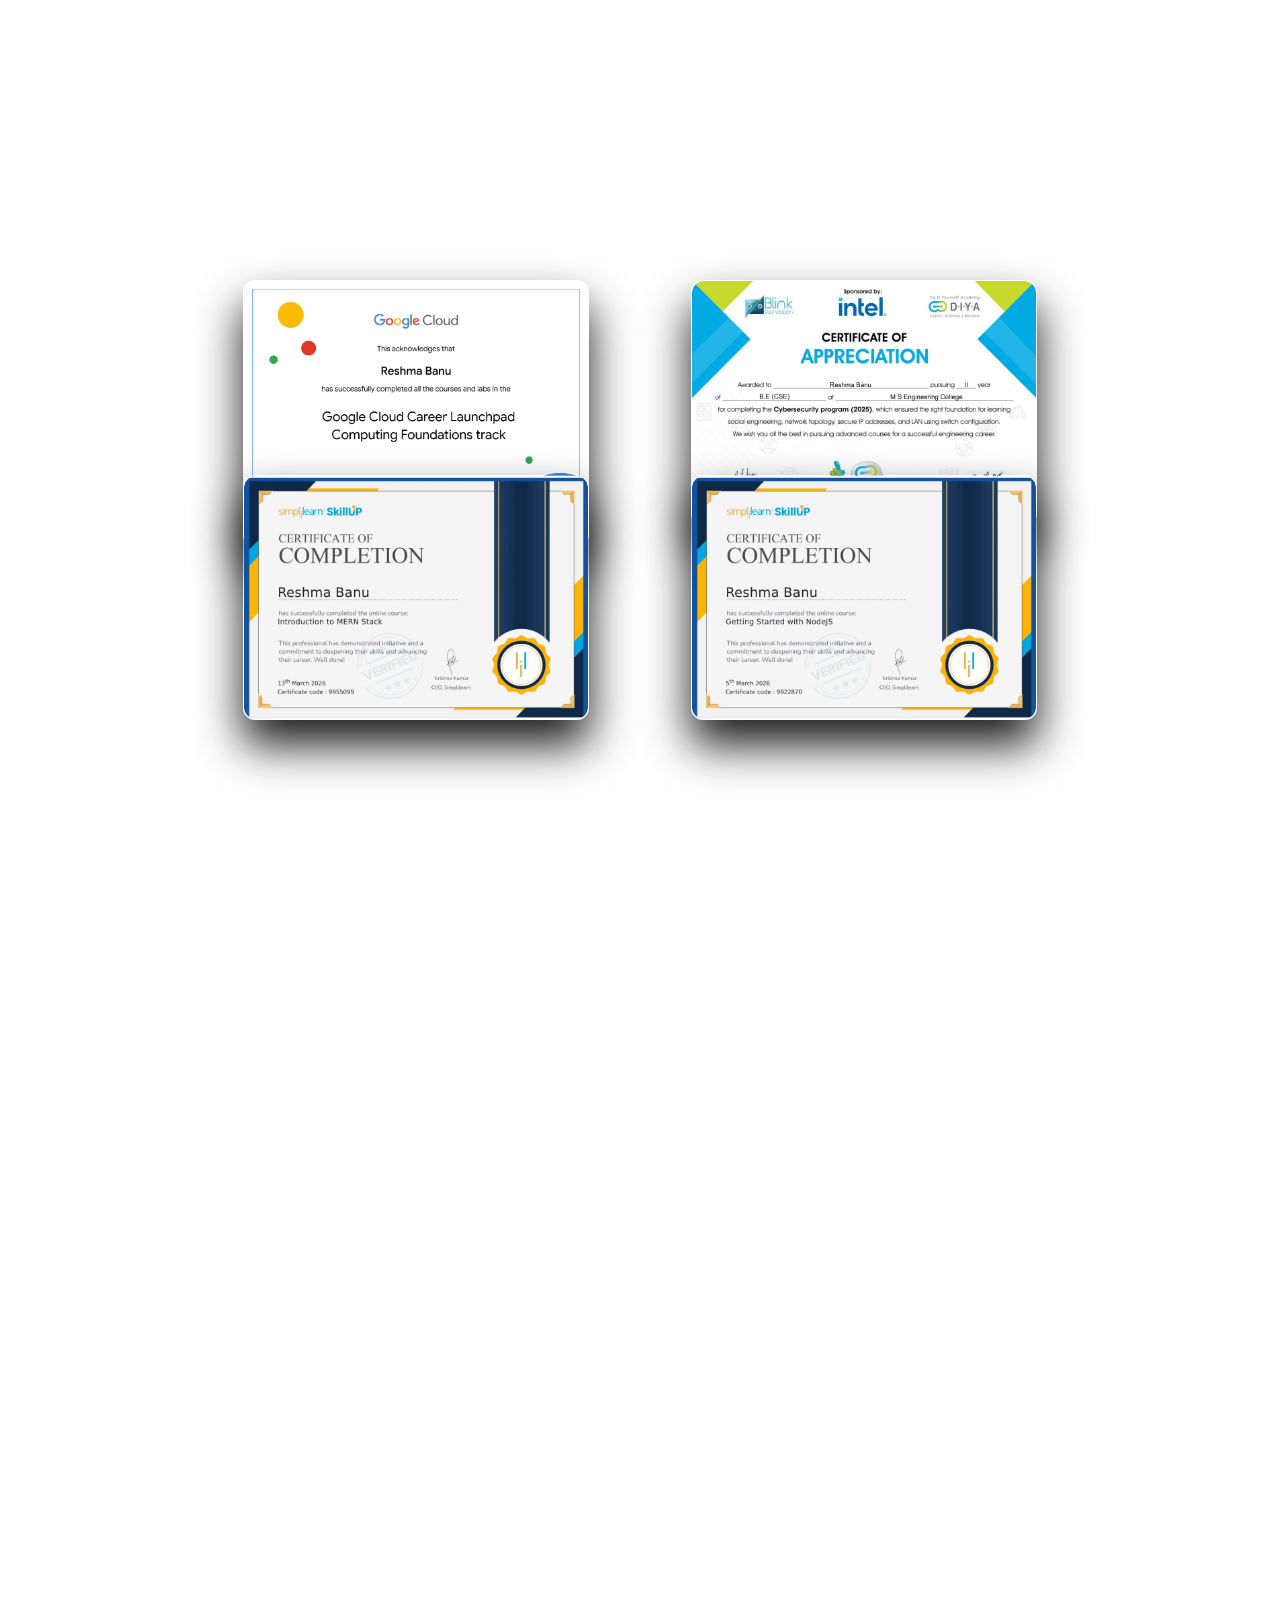
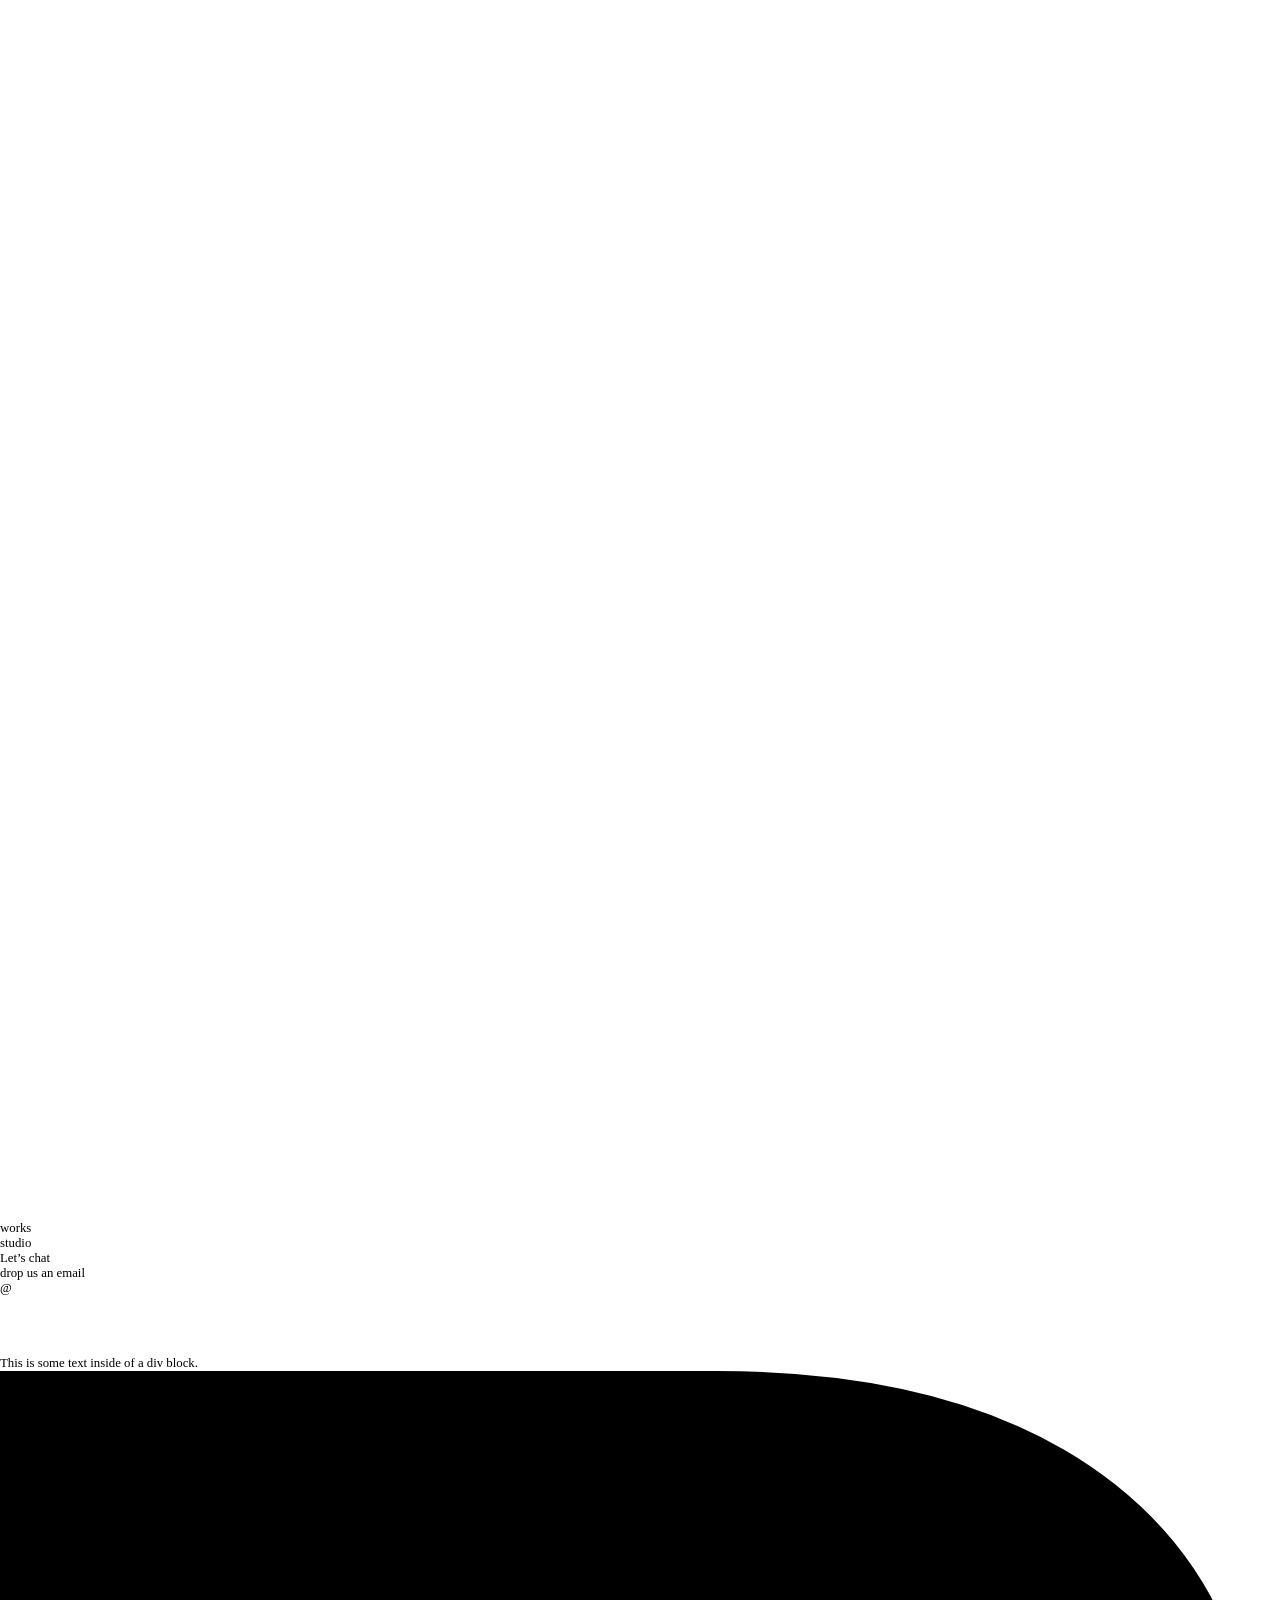
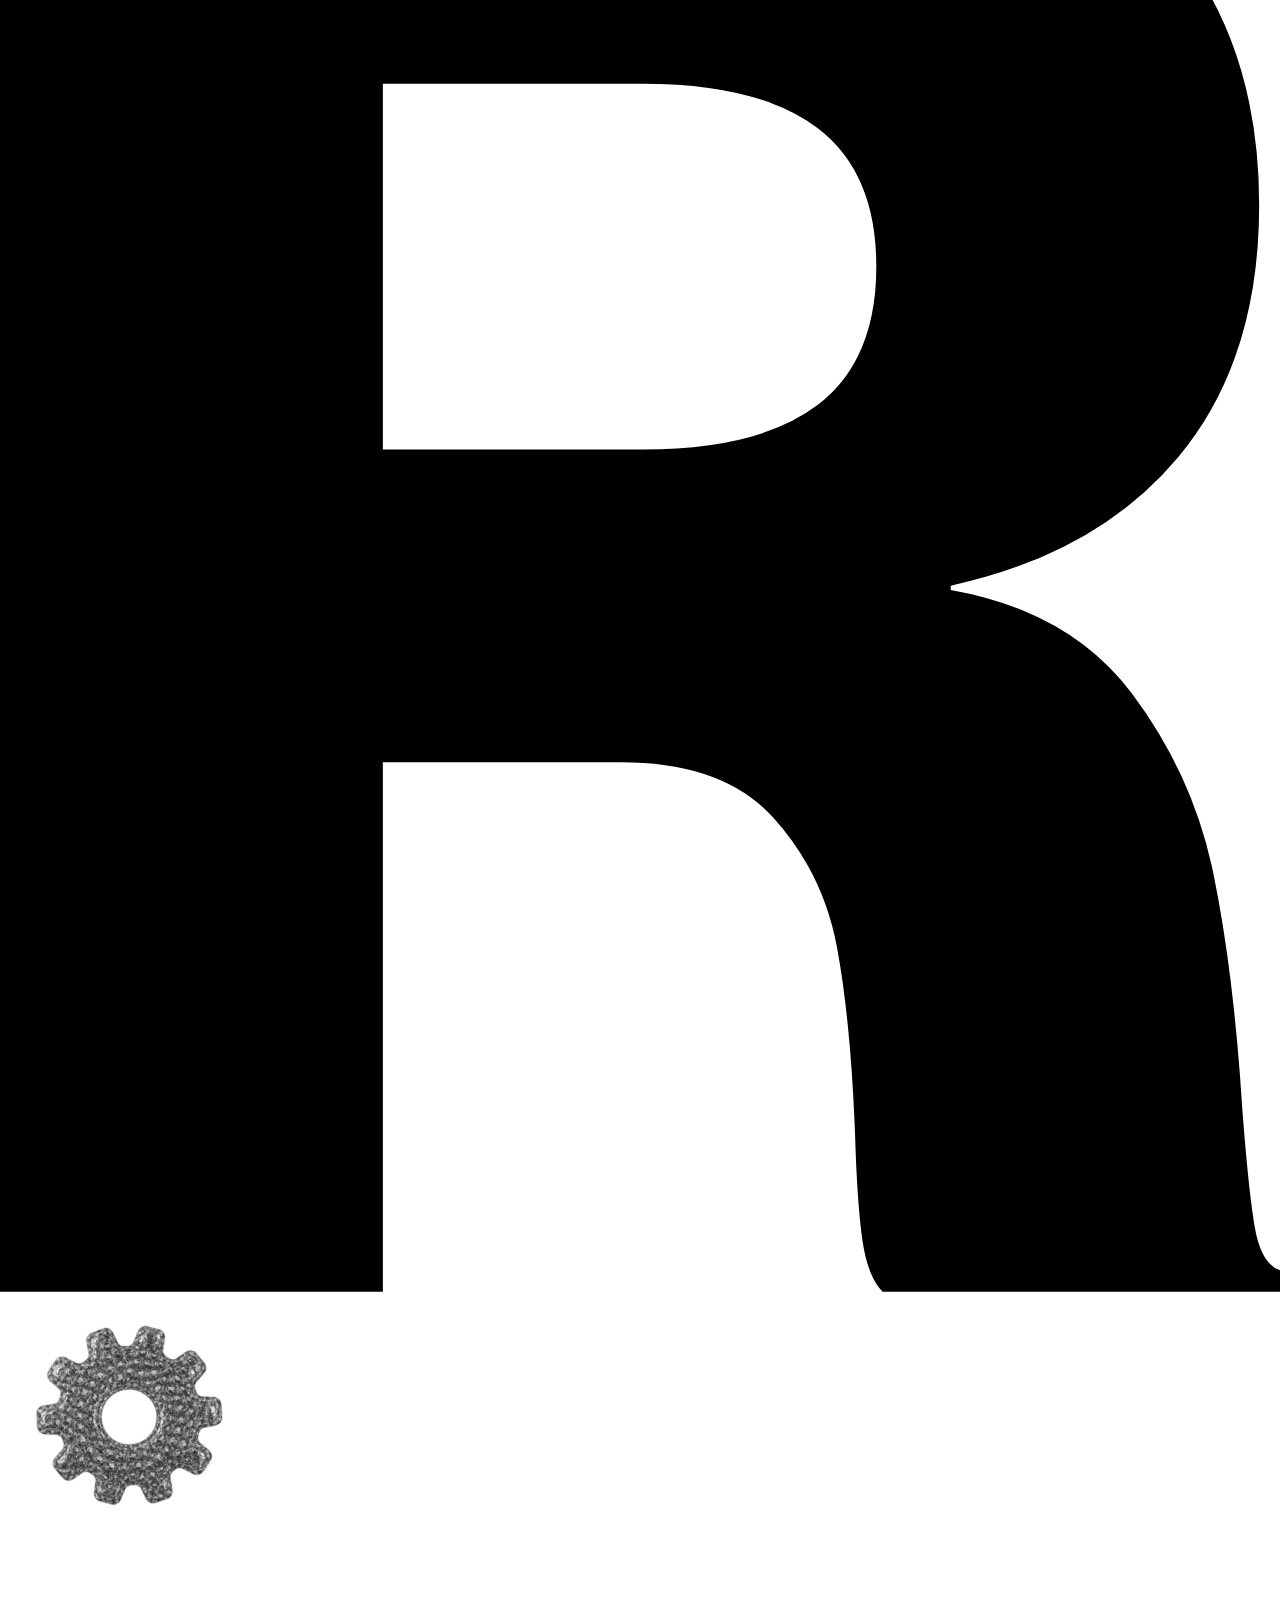
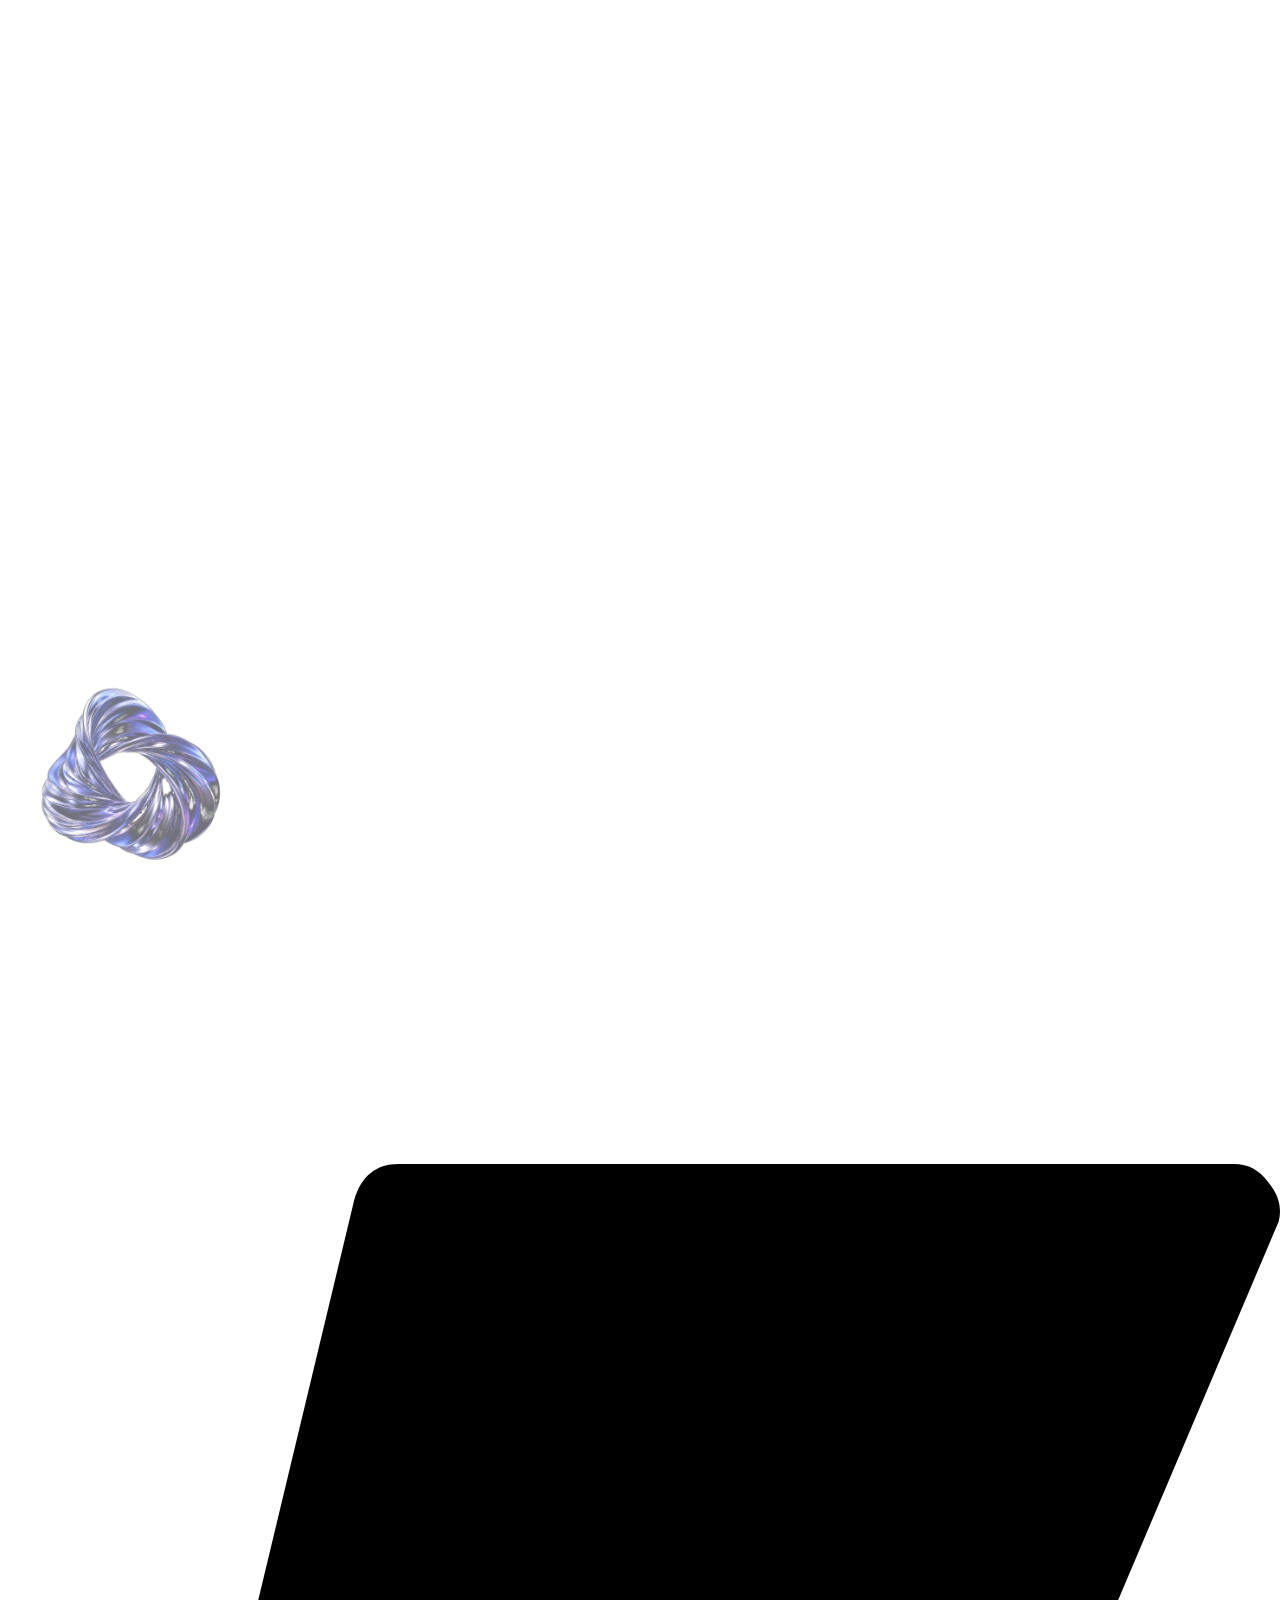
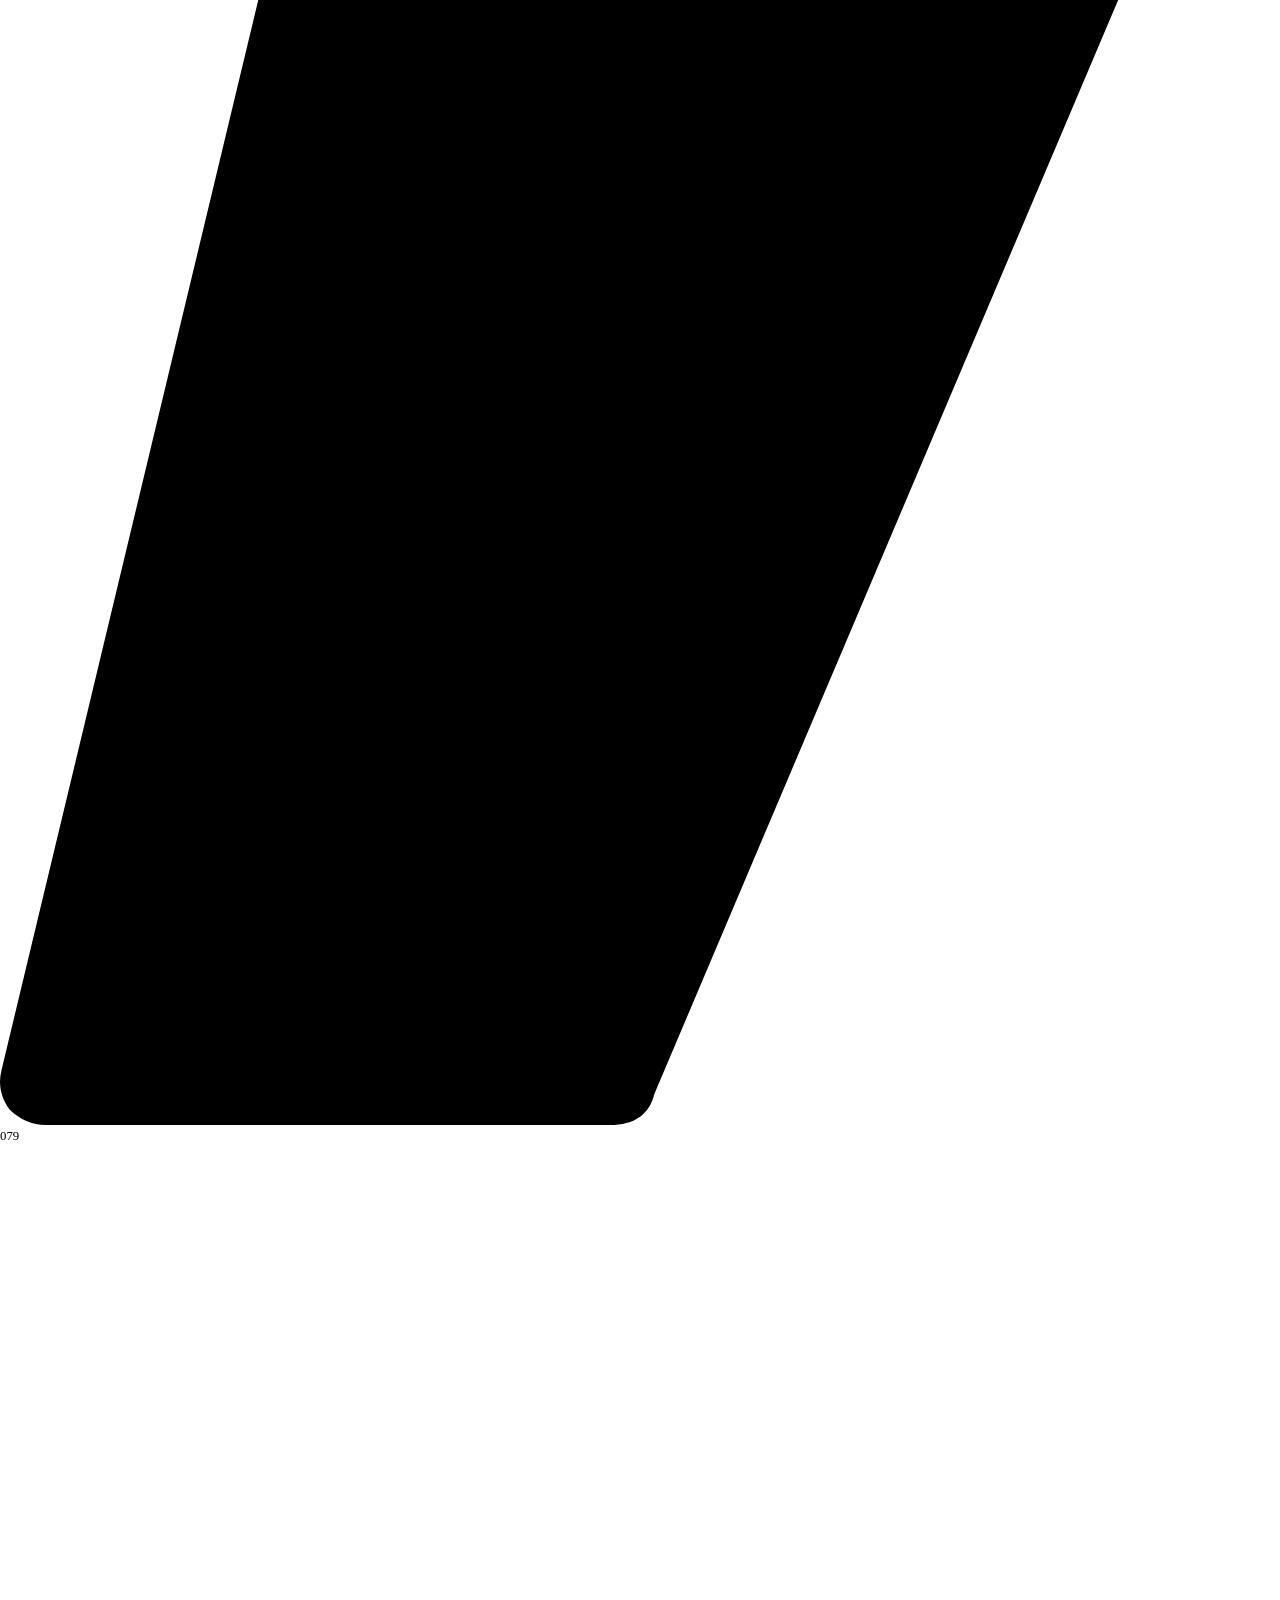
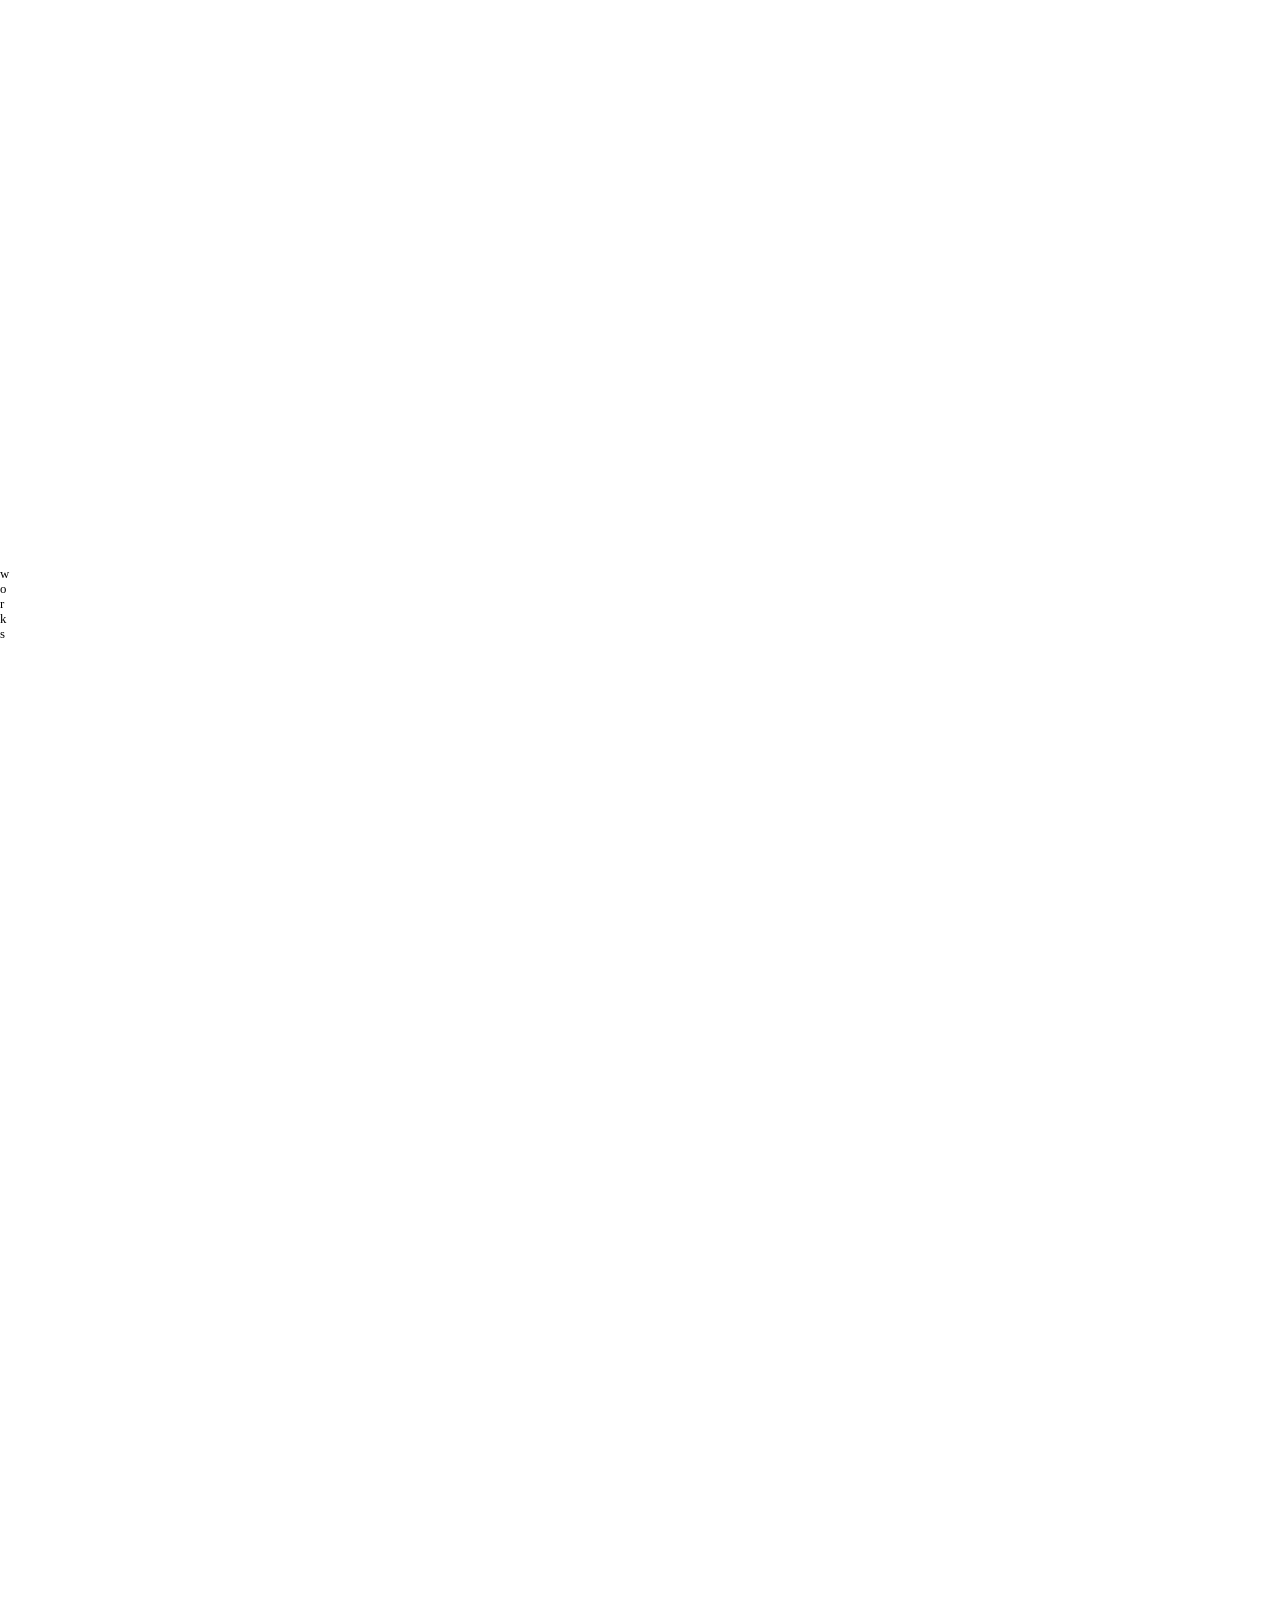
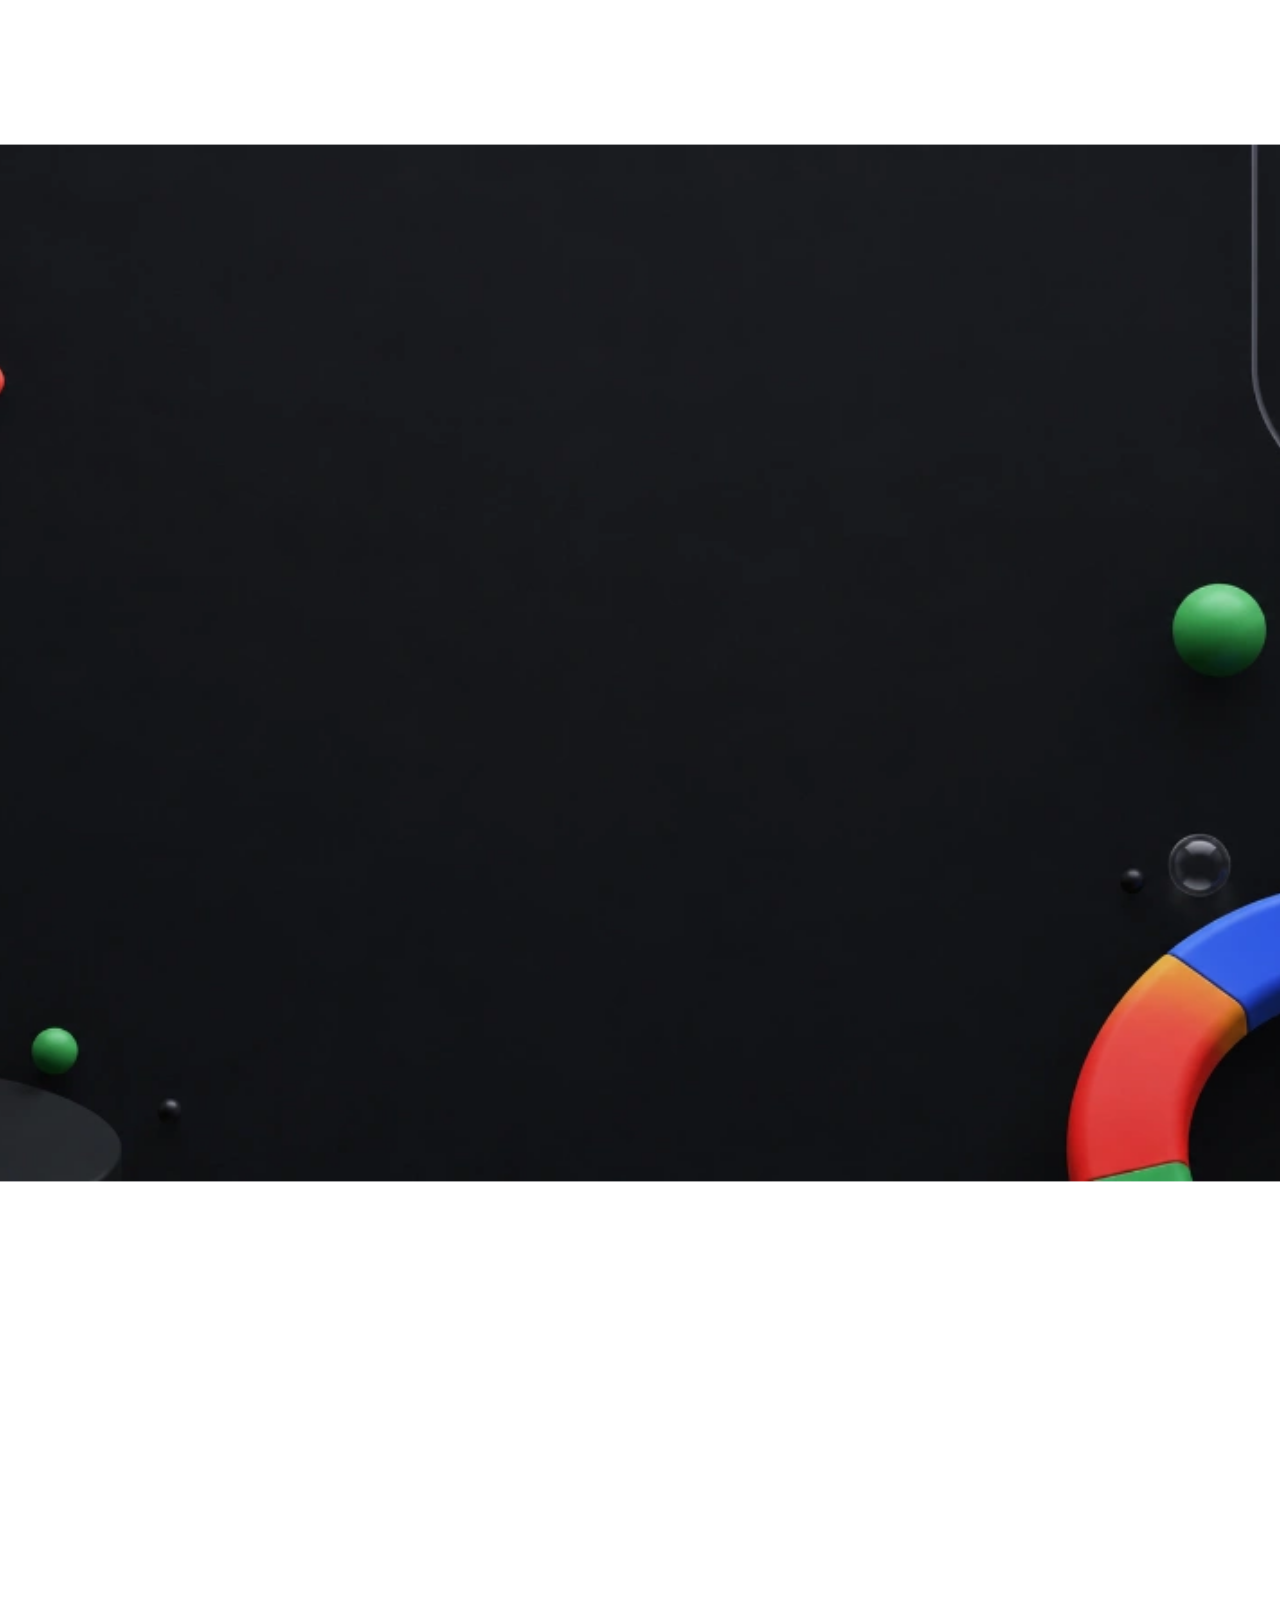
==== www.noth.in/index.html @ f9039e2b "feat(loader): replace loader images with transparent high-res 3D shapes" ====
<!DOCTYPE html><!-- Last Published: Tue Jul 28 2026 11:51:15 GMT+0000 (Coordinated Universal Time) --><html data-wf-domain="www.noth.in" data-wf-page="6a0c501c42b9751b78a9d1a3" data-wf-site="6a0c501c42b9751b78a9d1a7" lang="en"><head><meta charset="utf-8"/><link href="https://cdn.prod.website-files.com" rel="preconnect" crossorigin="anonymous"/><title>Reshma Banu | Home</title><meta content="Reshma Banu A protean augmented-creative studio in Paris. Branding, editorial, art direction &amp; AI for fashion &amp; luxury strategists who refuse the generic." name="description"/><meta content="Reshma Banu | Home" property="og:title"/><meta content="Reshma Banu A protean augmented-creative studio in Paris. Branding, editorial, art direction &amp; AI for fashion &amp; luxury strategists who refuse the generic." property="og:description"/><meta content="https://cdn.prod.website-files.com/6a0c501c42b9751b78a9d1a7/6a2ecb5b635d5e15f3be5005_open-graph-3.jpg" property="og:image"/><meta content="Reshma Banu | Home" name="twitter:title"/><meta content="Reshma Banu A protean augmented-creative studio in Paris. Branding, editorial, art direction &amp; AI for fashion &amp; luxury strategists who refuse the generic." name="twitter:description"/><meta property="og:type" content="website"/><meta content="summary_large_image" name="twitter:card"/><meta content="width=device-width, initial-scale=1" name="viewport"/><link href="https://cdn.prod.website-files.com/6a0c501c42b9751b78a9d1a7/css/nothin-preprod.webflow.shared.1ca0c6df4.min.css" rel="stylesheet" type="text/css" integrity="sha384-HKDG30BM6yR6clPZDOMneKIi+353bGA6BjEQWEzngr7bSdWUZpqVfX0gE1ngTy74" crossorigin="anonymous"/><link href="https://cdn.prod.website-files.com/6a0c501c42b9751b78a9d1a7/css/nothin-preprod.webflow.6a0c501c42b9751b78a9d1a3.ecf8efd0e.opt.min.css" rel="stylesheet" type="text/css" integrity="sha384-7Pjv0OzCT8RXGo2waoz0dJhSdn9lb9HhdvMklW1kmTLXucVYMkhzaKL+trgNsl7d" crossorigin="anonymous"/><link href="https://fonts.googleapis.com" rel="preconnect"/><link href="https://fonts.gstatic.com" rel="preconnect" crossorigin="anonymous"/><script src="https://ajax.googleapis.com/ajax/libs/webfont/1.6.26/webfont.js" type="text/javascript"></script><script type="text/javascript">WebFont.load({  google: {    families: ["IBM Plex Mono:400"]  }});</script><script type="text/javascript">!function(o,c){var n=c.documentElement,t=" w-mod-";n.className+=t+"js",("ontouchstart"in o||o.DocumentTouch&&c instanceof DocumentTouch)&&(n.className+=t+"touch")}(window,document);</script><link href="https://cdn.prod.website-files.com/6a0c501c42b9751b78a9d1a7/6a2ec8c3185420a875d49039_favicon-1.png" rel="icon" type="image/png" sizes="32x32" media="(prefers-color-scheme: light)"/><link href="https://cdn.prod.website-files.com/6a0c501c42b9751b78a9d1a7/6a2ec8bc13ca379ef68dd07d_favicon-1-1.png" rel="icon" type="image/png" sizes="32x32" media="(prefers-color-scheme: dark)"/><link href="https://cdn.prod.website-files.com/6a0c501c42b9751b78a9d1a7/6a2ec8c30b006ebe2d05a2a3_favicon-1.png" rel="icon" type="image/png" sizes="48x48"/><link href="https://cdn.prod.website-files.com/6a0c501c42b9751b78a9d1a7/6a2ec8cf56b9d6f7a35c4fe4_favicon-1-1.png" rel="apple-touch-icon" sizes="180x180"/><link href="https://cdn.prod.website-files.com/6a0c501c42b9751b78a9d1a7/6a2ec8cfdd31001f33f58727_favicon-1-1.png" rel="icon" type="image/png" sizes="192x192"/><link href="https://cdn.prod.website-files.com/6a0c501c42b9751b78a9d1a7/6a2ec8cf622699a3a1a2b83c_favicon-1-1.png" rel="icon" type="image/png" sizes="512x512"/><link href="https://noth.in" rel="canonical"/><script type="application/ld+json">
{
  "@context": "https://schema.org",
  "@type": "Organization",
  "name": "Reshma Banu",
  "url": "https://www.noth.in",
  "description": "A protean augmented-creative studio in Paris. Branding, editorial, art direction & AI for fashion & luxury strategists who refuse the generic.",
  "address": {
    "@type": "PostalAddress",
    "addressLocality": "Paris",
    "addressCountry": "FR"
  },
  "founder": {
    "@type": "Person",
    "name": "Sara Guedj"
  },
  "sameAs": [
    "https://www.linkedin.com/in/reshmabanu2328",
    "#",
    "https://www.behance.net/nothintoshow"
  ],
  "email": "hello@noth.in"
}
</script><!-- Google Tag Manager -->
<script>(function(w,d,s,l,i){w[l]=w[l]||[];w[l].push({'gtm.start':
new Date().getTime(),event:'gtm.js'});var f=d.getElementsByTagName(s)[0],
j=d.createElement(s),dl=l!='dataLayer'?'&l='+l:'';j.async=true;j.src=
'https://www.googletagmanager.com/gtm.js?id='+i+dl;f.parentNode.insertBefore(j,f);
})(window,document,'script','dataLayer','GTM-TXXTT3WJ');</script>
<!-- End Google Tag Manager -->

<!-- Google tag (gtag.js) -->
<script async src="https://www.googletagmanager.com/gtag/js?id=G-HHTL91GJ73"></script>
<script>
  window.dataLayer = window.dataLayer || [];
  function gtag(){dataLayer.push(arguments);}
  gtag('js', new Date());

  gtag('config', 'G-HHTL91GJ73');
</script>



<script>
(function () {
  try {
    if (sessionStorage.getItem('nothin:loader-played') === '1') {
      var s = document.createElement('style');
      s.textContent = '.loader{display:none !important;}';
      document.head.appendChild(s);
    }
  } catch (e) {}
})();
</script>


<style>
  * {
  -webkit-font-smoothing: antialiased;
  -moz-osx-font-smoothing: grayscale;
  -o-font-smoothing: antialiased;
}


.loader{
display:block;
}



</style><style>
html, body{
  overscroll-behavior: none
}
</style>

</head><body><div class="code-embed-css w-embed"><style>
/* ------------------------- Variables ------------------------------------------- */
 html { font-size: calc(0rem + 1vw); }
  @media screen and (min-width:992px) { html { font-size: calc(0rem + 1vw); } }
  @media screen and (max-width:991px) { html { font-size: 1rem; } }


/* ------------------------- Hide Scrollbar -------------------------------------------------- */

body ::-webkit-scrollbar,
body::-webkit-scrollbar {display: none;} /* Chrome, Safari, Opera */
body {-ms-overflow-style: none;} /* IE & Edge */
html {scrollbar-width: none;} /* Firefox */

/* ------------------------- Reset -------------------------------------------------- */

*,
*:after,
*:before {
	margin: 0;
  padding: 0;
  -webkit-box-sizing: border-box;
  -moz-box-sizing: border-box;
  box-sizing: border-box;
}


html,
body {
  -webkit-font-smoothing: antialiased;
  /*overflow-scroll:none;*/
width: 100%;    
height: auto;
}

input:focus,
select:focus,
textarea:focus,
button:focus {
    outline: none;
}


/* ------------------------- Link hover -------------------------------------------------- */


  
/*svg {
  max-width: none;
  height: auto;
  box-sizing: border-box;
  vertical-align: middle;
}*/

a {
  color: inherit;
}

/* Selection */
::selection {
  background-color: #121212;
  color: white;
  text-shadow: none;
}

::-moz-selection {
  background-color: #121212;
  color: white;
  text-shadow: none;
}

  /* Selection dans .form_w */
.form_w ::selection {
  background-color: #2500AD;
  color: #FFFFFF;
  text-shadow: none;
}
.form_w ::-moz-selection {
  background-color: #2500AD;
  color: #FFFFFF;
  text-shadow: none;
}

/* These classes are never overwritten */
.hide {
  display: none !important;
}


figure{
margin:0 !important;
padding: 0 !important;
}

/* Get rid of top margin on first element in any rich text element */
.w-richtext > :not(div):first-child, .w-richtext > div:first-child > :first-child {
  margin-top: 0 !important;
}

/* Get rid of bottom margin on last element in any rich text element */
.w-richtext>:last-child, .w-richtext ol li:last-child, .w-richtext ul li:last-child {
	margin-bottom: 0 !important;
}
</style></div><div class="w-embed"><style>
@media screen and (max-width: 991px) {
    .hide, .hide-tablet {
        display: none !important;
    }
}
  @media screen and (max-width: 767px) {
    .hide-landscape{
      display: none !important;
    }
}
  @media screen and (max-width: 479px) {
    .hide-mobile{
      display: none !important;
    }
}
</style></div><nav delay="1.5" opacity="" no-scroll="" class="nav-boiler"><a href="/" aria-current="page" class="nav-logo-wrap w-inline-block w--current"><svg xmlns="http://www.w3.org/2000/svg" viewBox="0 0 2679.8 291" fill="none" class="nav-logo"><path d="M0.0 7.0H131.97202797202797Q178.96503496503496 7.0 205.3986013986014 27.951048951048946Q231.83216783216784 48.90209790209789 231.83216783216784 86.8881118881119Q231.83216783216784 115.47552447552448 216.95104895104896 133.2937062937063Q202.06993006993008 151.1118881118881 175.04895104895107 156.98601398601397V157.76923076923077Q196.979020979021 161.68531468531467 208.33566433566435 176.76223776223776Q219.6923076923077 191.83916083916085 223.4125874125874 210.04895104895104Q227.13286713286715 228.25874125874125 228.6993006993007 252.93006993006992Q229.8741258741259 268.5944055944056 231.04895104895107 275.25174825174827Q232.22377622377624 281.90909090909093 235.74825174825176 283.0839160839161V287.0H162.51748251748253Q159.7762237762238 284.2587412587413 158.7972027972028 277.6013986013986Q157.8181818181818 270.94405594405595 157.42657342657344 258.02097902097904Q156.64335664335664 237.26573426573427 154.09790209790208 223.55944055944056Q151.55244755244755 209.85314685314685 142.34965034965035 199.6713286713287Q133.14685314685315 189.4895104895105 114.34965034965035 189.4895104895105H70.4895104895105V287.0H0.0ZM118.26573426573427 131.92307692307693Q139.8041958041958 131.92307692307693 150.5734265734266 123.69930069930071Q161.34265734265736 115.47552447552448 161.34265734265736 98.24475524475525Q161.34265734265736 81.013986013986 150.5734265734266 72.79020979020979Q139.8041958041958 64.56643356643357 118.26573426573427 64.56643356643357H70.4895104895105V131.92307692307693Z" fill="currentColor" class="nav-r-first"></path><path d="M249.74825174825176 7.0H462.0V64.56643356643357H320.23776223776224V114.3006993006993H442.4195804195804V171.86713286713285H320.23776223776224V229.43356643356643H464.34965034965035V287.0H249.74825174825176Z" fill="currentColor" class="nav-e"></path><path d="M478.34965034965035 191.83916083916085H549.6223776223776Q549.6223776223776 214.94405594405595 565.090909090909 225.71328671328672Q580.5594405594405 236.4825174825175 606.013986013986 236.4825174825175Q625.2027972027972 236.4825174825175 635.3846153846154 229.62937062937064Q645.5664335664335 222.7762237762238 645.5664335664335 211.41958041958043Q645.5664335664335 200.84615384615384 638.7132867132866 194.1888111888112Q631.8601398601398 187.53146853146853 620.6993006993007 183.02797202797203Q609.5384615384615 178.52447552447552 588.0 172.25874125874125L578.9930069930069 169.5174825174825Q550.4055944055945 160.90209790209792 530.8251748251748 151.1118881118881Q511.24475524475525 141.32167832167832 499.1048951048951 125.26573426573427Q486.96503496503493 109.20979020979021 486.96503496503493 85.71328671328672Q486.96503496503493 42.244755244755254 516.7272727272727 21.48951048951048Q546.4895104895105 0.7342657342657049 595.048951048951 0.7342657342657049Q627.9440559440559 0.7342657342657049 654.5734265734266 11.895104895104879Q681.2027972027972 23.055944055944053 697.0629370629371 43.61538461538461Q712.9230769230769 64.17482517482517 713.7062937062938 91.97902097902099H642.4335664335664Q640.083916083916 75.9230769230769 627.7482517482517 66.7202797202797Q615.4125874125874 57.517482517482506 595.048951048951 57.517482517482506Q578.6013986013986 57.517482517482506 568.8111888111888 63.195804195804186Q559.020979020979 68.87412587412587 559.020979020979 80.62237762237763Q559.020979020979 89.62937062937061 564.3076923076923 95.6993006993007Q569.5944055944055 101.76923076923077 579.972027972028 106.07692307692308Q590.3496503496503 110.38461538461539 610.3216783216783 116.25874125874125Q646.7412587412587 127.22377622377621 667.4965034965035 135.83916083916083Q688.2517482517483 144.45454545454544 702.9370629370629 161.09790209790208Q717.6223776223776 177.74125874125872 717.6223776223776 204.76223776223776Q717.6223776223776 231.3916083916084 704.5034965034965 251.36363636363637Q691.3846153846154 271.3356643356643 666.3216783216783 282.3006993006993Q641.2587412587412 293.26573426573424 606.7972027972028 293.26573426573424Q569.986013986014 293.26573426573424 540.8111888111888 281.12587412587413Q511.6363636363636 268.986013986014 494.993006993007 246.07692307692307Q478.34965034965035 223.16783216783216 478.34965034965035 191.83916083916085Z" fill="currentColor" class="nav-s"></path><path d="M731.6223776223776 7.0H802.1118881118881V116.65034965034965H898.0559440559441V7.0H968.5454545454545V287.0H898.0559440559441V174.2167832167832H802.1118881118881V287.0H731.6223776223776Z" fill="currentColor" class="nav-h"></path><path d="M982.5454545454545 7.0H1068.6993006993007L1126.2657342657342 185.57342657342656H1127.048951048951L1184.6153846153845 7.0H1270.7692307692307V287.0H1204.1958041958042V112.73426573426573H1203.4125874125875L1151.3286713286714 287.0H1101.9860139860139L1049.902097902098 112.73426573426573H1049.118881118881V287.0H982.5454545454545Z" fill="currentColor" class="nav-m"></path><path d="M1391.2867132867134 7.0H1462.167832167832L1569.4685314685314 287.0H1492.3216783216783L1474.3076923076924 228.65034965034965H1378.3636363636365L1360.3496503496503 287.0H1284.7692307692307ZM1458.6433566433566 175.0 1426.923076923077 71.61538461538461H1426.13986013986L1394.4195804195804 175.0Z" fill="currentColor" class="nav-a1"></path><path d="M1643.4685314685314 7.0H1779.3566433566434Q1868.2517482517483 7.0 1868.2517482517483 77.48951048951048Q1868.2517482517483 101.37762237762237 1856.3076923076924 115.86713286713287Q1844.3636363636363 130.35664335664336 1824.7832167832169 137.013986013986V137.7972027972028Q1849.062937062937 142.1048951048951 1864.13986013986 158.55244755244755Q1879.2167832167831 175.0 1879.2167832167831 204.3706293706294Q1879.2167832167831 247.44755244755245 1854.1538461538462 267.2237762237762Q1829.090909090909 287.0 1783.2727272727273 287.0H1643.4685314685314ZM1762.909090909091 229.43356643356643Q1786.013986013986 229.43356643356643 1796.5874125874125 222.1888111888112Q1807.1608391608393 214.94405594405595 1807.1608391608393 196.14685314685315Q1807.1608391608393 177.34965034965035 1796.5874125874125 170.3006993006993Q1786.013986013986 163.25174825174827 1762.909090909091 163.25174825174827H1713.958041958042V229.43356643356643ZM1760.951048951049 120.17482517482517Q1777.7902097902097 120.17482517482517 1786.993006993007 114.30069930069929Q1796.1958041958042 108.42657342657341 1796.1958041958042 92.37062937062936Q1796.1958041958042 76.3146853146853 1786.993006993007 70.44055944055944Q1777.7902097902097 64.56643356643357 1760.951048951049 64.56643356643357H1713.958041958042V120.17482517482517Z" fill="currentColor" class="nav-b"></path><path d="M1999.7342657342658 7.0H2070.6153846153848L2177.916083916084 287.0H2100.769230769231L2082.755244755245 228.65034965034965H1986.811188811189L1968.7972027972028 287.0H1893.2167832167831ZM2067.090909090909 175.0 2035.3706293706293 71.61538461538461H2034.5874125874125L2002.8671328671328 175.0Z" fill="currentColor" class="nav-a2"></path><path d="M2191.916083916084 7.0H2262.4055944055945L2360.3076923076924 173.43356643356643H2361.0909090909095V7.0H2431.58041958042V287.0H2361.0909090909095L2263.1888111888115 120.56643356643357H2262.4055944055945V287.0H2191.916083916084Z" fill="currentColor" class="nav-n"></path><path d="M2445.58041958042 185.96503496503496V7.0H2516.0699300699303V185.96503496503496Q2516.0699300699303 212.5944055944056 2527.4265734265737 224.14685314685315Q2538.783216783217 235.6993006993007 2562.671328671329 235.6993006993007Q2586.559440559441 235.6993006993007 2597.916083916084 224.14685314685315Q2609.2727272727275 212.5944055944056 2609.2727272727275 185.96503496503496V7.0H2679.762237762238V185.96503496503496Q2679.762237762238 239.6153846153846 2652.1538461538466 266.4405594405594Q2624.545454545455 293.26573426573424 2562.671328671329 293.26573426573424Q2500.797202797203 293.26573426573424 2473.1888111888115 266.4405594405594Q2445.58041958042 239.6153846153846 2445.58041958042 185.96503496503496Z" fill="currentColor" class="nav-u"></path></svg></a><div class="menu-w"><div class="menu-btn"><div class="menu-btn-text">menu</div><svg xmlns="http://www.w3.org/2000/svg" width="100%" viewBox="0 0 6 6" fill="none" class="menu-svg"><rect y="4" width="2" height="2" fill="currentColor"></rect><rect x="4" y="4" width="2" height="2" fill="currentColor"></rect><rect width="2" height="2" fill="currentColor"></rect><rect x="4" width="2" height="2" fill="currentColor"></rect></svg></div><div class="menu-links-w"><a href="#works" data-taxi-link="" class="link-boiler">works</a><a href="#studio-video" data-taxi-link="" class="link-boiler">STUDIO</a><a href="#footer" class="link-boiler">contact</a></div></div></nav><div class="menu_wrapper"><div class="fake-el-menu"></div><div class="div-block-10"><div class="link-menu"><a href="/works" class="link-mob w-inline-block"><div>works</div></a><a href="#studio-video" class="link-mob w-inline-block"><div>studio</div></a></div><div class="link-btn-menu"><a href="https://calendly.com/hello-noth/30min" target="_blank" class="btn mob-menu w-inline-block"><div class="btn__text"><p class="btn__text-p">Let’s chat</p></div><div class="arrow-w"><div class="arrow black-blend"><div class="line-arrow"></div><div class="shape-arrow"></div></div></div></a><a href="mailto:hello@noth.in" class="btn email white w-inline-block"><div class="btn__text"><p class="btn__text-p">drop us an email</p></div><div class="arobase">@</div></a></div></div><div class="link-hero-bottom-w"><div delay="1.5" line="" no-scroll="">Creative studio in Paris</div><div delay="1.5" opacity="" no-scroll="" class="link-hero-lang-w"><div class="link-hero-w"><a href="https://www.linkedin.com/in/reshmabanu2328" target="_blank" class="link w-inline-block"><div>LKDN</div></a><a href="https://www.linkedin.com/in/reshmabanu2328" target="_blank" class="link hide-tablet w-inline-block"><div>Linkedin</div></a></div><a href="#" class="link-lang mob w-inline-block"><div>EN</div></a></div></div></div><div class="loader"><div class="loader-c"><div class="fake-top-loader"><div>This is some text inside of a div block.</div></div><div class="loader-anim"><svg xmlns="http://www.w3.org/2000/svg" width="100%" viewBox="0 0 101.0 120" fill="none" class="n-load"><path d="M0.0 0.0H56.55944055944056Q76.69930069930071 0.0 88.02797202797203 8.97902097902098Q99.35664335664336 17.95804195804196 99.35664335664336 34.23776223776224Q99.35664335664336 46.489510489510494 92.97902097902099 54.12587412587413Q86.60139860139861 61.76223776223776 75.02097902097903 64.27972027972028V64.61538461538461Q84.41958041958043 66.2937062937063 89.2867132867133 72.75524475524475Q94.15384615384616 79.21678321678321 95.74825174825176 87.02097902097901Q97.34265734265735 94.82517482517483 98.01398601398603 105.3986013986014Q98.51748251748252 112.1118881118881 99.02097902097903 114.96503496503496Q99.52447552447553 117.81818181818181 101.03496503496504 118.32167832167832V120.0H69.65034965034965Q68.47552447552448 118.82517482517483 68.05594405594405 115.97202797202797Q67.63636363636364 113.11888111888112 67.46853146853148 107.58041958041957Q67.13286713286713 98.68531468531468 66.04195804195805 92.8111888111888Q64.95104895104896 86.93706293706293 61.006993006993014 82.57342657342657Q57.06293706293707 78.20979020979021 49.006993006993014 78.20979020979021H30.20979020979021V120.0H0.0ZM50.685314685314694 53.53846153846153Q59.91608391608392 53.53846153846153 64.53146853146853 50.01398601398601Q69.14685314685315 46.489510489510494 69.14685314685315 39.10489510489511Q69.14685314685315 31.72027972027972 64.53146853146853 28.195804195804193Q59.91608391608392 24.671328671328666 50.685314685314694 24.671328671328666H30.20979020979021V53.53846153846153Z" fill="currentColor"></path></svg><div class="loader-img-w"><img sizes="100vw" srcset="/assets/formes/bubble_gear-p-500.webp 500w, /assets/formes/bubble_gear-p-800.webp 800w, /assets/formes/bubble_gear-p-1080.webp 1080w, /assets/formes/bubble_gear.webp 1024w" alt="Transparent bubble wrap glass gear cogwheel." src="/assets/formes/bubble_gear.webp" loading="eager" class="loader-img coeur"/><img sizes="100vw" srcset="/assets/formes/blue_knot-p-500.webp 500w, /assets/formes/blue_knot-p-800.webp 800w, /assets/formes/blue_knot-p-1080.webp 1080w, /assets/formes/blue_knot.webp 1024w" alt="Iridescent metallic blue twisted torus knot." src="/assets/formes/blue_knot.webp" loading="eager" class="loader-img papier"/><img sizes="100vw" srcset="/assets/formes/black_puzzle-p-500.webp 500w, /assets/formes/black_puzzle-p-800.webp 800w, /assets/formes/black_puzzle-p-1080.webp 1080w, /assets/formes/black_puzzle.webp 1024w" alt="Shiny black inflatable puzzle piece." src="/assets/formes/black_puzzle.webp" loading="eager" class="loader-img star"/><img sizes="100vw" srcset="/assets/formes/disco_ball-p-500.webp 500w, /assets/formes/disco_ball-p-800.webp 800w, /assets/formes/disco_ball-p-1080.webp 1080w, /assets/formes/disco_ball.webp 1024w" alt="Mirror disco ball reflective tiled sphere." src="/assets/formes/disco_ball.webp" loading="eager" class="loader-img bonbon"/><img sizes="100vw" srcset="/assets/formes/disco_ball-p-500.webp 500w, /assets/formes/disco_ball-p-800.webp 800w, /assets/formes/disco_ball-p-1080.webp 1080w, /assets/formes/disco_ball.webp 1024w" alt="Mirror disco ball reflective tiled sphere." src="/assets/formes/disco_ball.webp" loading="eager" class="loader-img bonbon-copy"/><img sizes="100vw" srcset="/assets/formes/pink_network-p-500.webp 500w, /assets/formes/pink_network-p-800.webp 800w, /assets/formes/pink_network-p-1080.webp 1080w, /assets/formes/pink_network.webp 1024w" alt="Pink organic bubble slime network sphere." src="/assets/formes/pink_network.webp" loading="eager" class="loader-img chewinggum"/><img sizes="100vw" srcset="/assets/formes/black_puzzle-p-500.webp 500w, /assets/formes/black_puzzle-p-800.webp 800w, /assets/formes/black_puzzle-p-1080.webp 1080w, /assets/formes/black_puzzle.webp 1024w" alt="Shiny black inflatable puzzle piece." src="/assets/formes/black_puzzle.webp" loading="eager" class="loader-img papier"/><img sizes="100vw" srcset="/assets/formes/pink_network-p-500.webp 500w, /assets/formes/pink_network-p-800.webp 800w, /assets/formes/pink_network-p-1080.webp 1080w, /assets/formes/pink_network.webp 1024w" alt="Pink organic bubble slime network sphere." src="/assets/formes/pink_network.webp" loading="eager" class="loader-img papier"/><img sizes="100vw" srcset="/assets/formes/disco_ball-p-500.webp 500w, /assets/formes/disco_ball-p-800.webp 800w, /assets/formes/disco_ball-p-1080.webp 1080w, /assets/formes/disco_ball.webp 1024w" alt="Mirror disco ball reflective tiled sphere." src="/assets/formes/disco_ball.webp" loading="eager" class="loader-img papier"/><img sizes="100vw" srcset="/assets/formes/pink_network-p-500.webp 500w, /assets/formes/pink_network-p-800.webp 800w, /assets/formes/pink_network-p-1080.webp 1080w, /assets/formes/pink_network.webp 1024w" alt="Pink organic bubble slime network sphere." src="/assets/formes/pink_network.webp" loading="eager" class="loader-img papier"/><img sizes="100vw" srcset="/assets/formes/blue_knot-p-500.webp 500w, /assets/formes/blue_knot-p-800.webp 800w, /assets/formes/blue_knot-p-1080.webp 1080w, /assets/formes/blue_knot.webp 1024w" alt="Iridescent metallic blue twisted torus knot." src="/assets/formes/blue_knot.webp" loading="eager" class="loader-img papier"/><img sizes="100vw" srcset="/assets/formes/blue_knot-p-500.webp 500w, /assets/formes/blue_knot-p-800.webp 800w, /assets/formes/blue_knot-p-1080.webp 1080w, /assets/formes/blue_knot.webp 1024w" alt="Iridescent metallic blue twisted torus knot." src="/assets/formes/blue_knot.webp" loading="eager" class="loader-img papier"/></div><svg xmlns="http://www.w3.org/2000/svg" width="100%" viewBox="0 0 41 50" fill="none" class="apos-load"><path d="M39.5359 0C39.9821 0 40.3447 0.195095 40.6235 0.585285C40.9582 0.975474 41.0697 1.39353 40.9582 1.83947L20.9631 48.9967C20.7958 49.6656 20.3217 50 19.5409 50H1.47004C1.02385 50 0.633448 49.8328 0.298802 49.4983C0.0199315 49.1081 -0.0637449 48.6901 0.0478035 48.2441L11.3421 1.17057C11.5652 0.39019 12.0393 0 12.7643 0H39.5359Z" fill="currentColor"></path></svg></div><div class="loader-nbr-w"><div>000</div></div></div></div><div class="page-wrapper"><div data-taxi="" class="main-wrapper"><div data-taxi-view="" class="page_view"><div class="section-w"><div class="section-fake-hero"><div class="div-block"><div delay="1.5" line="" no-scroll="" class="p-l" data-reveal-init="1" aria-label="Not a style, a perspective.Because Reshma Banu is Everythin’." style="opacity: 1;"><div class="line-mask-child-mask" aria-hidden="true" style="position: relative; display: block; text-align: start; overflow: clip;"><div class="line-child" aria-hidden="true" style="position: relative; display: block; text-align: start; translate: none; rotate: none; scale: none; transform: translate(0px, 0px);">Not a style, a perspective.</div></div><div class="line-mask-child-mask" aria-hidden="true" style="position: relative; display: block; text-align: start; overflow: clip;"><div class="line-child" aria-hidden="true" style="position: relative; display: block; text-align: start; translate: none; rotate: none; scale: none; transform: translate(0px, 0px);">Because Reshma Banu is Everythin’.</div></div></div><div class="space-24"></div><a delay="2" opacity="" no-scroll="" href="https://calendly.com/hello-noth/30min" target="_blank" class="btn black-blend w-inline-block" data-reveal-init="1" style="opacity: 1;"><div class="btn__text"><p class="btn__text-p">book a call</p></div><div class="arrow-w"><div class="arrow black-blend"><div class="line-arrow"></div><div class="shape-arrow"></div></div></div></a></div><div class="link-hero-bottom-w"><div delay="1.5" line="" no-scroll="" data-reveal-init="1" aria-label="Creative studio in Paris" style="opacity: 1;"><div class="line-mask-child-mask" aria-hidden="true" style="position: relative; display: block; text-align: start; overflow: clip;"><div class="line-child" aria-hidden="true" style="position: relative; display: block; text-align: start; translate: none; rotate: none; scale: none; transform: translate(0px, 0px);">Creative studio in Paris</div></div></div><div delay="1.5" opacity="" no-scroll="" class="link-hero-lang-w" data-reveal-init="1" style="opacity: 1;"><div class="link-hero-w"><a href="https://www.linkedin.com/in/reshmabanu2328" target="_blank" class="link hide-desk w-inline-block" style="position: relative;"><div>LKDN</div><span class="link-underline" style="position: absolute; bottom: -3px; left: 0%; width: 0%; height: 1px; background: white; pointer-events: none;"></span></a><a href="https://www.linkedin.com/in/reshmabanu2328" target="_blank" class="link hide-tablet w-inline-block" style="position: relative;"><div>Linkedin</div><span class="link-underline" style="position: absolute; bottom: -3px; left: 0%; width: 0%; height: 1px; background: white; pointer-events: none;"></span></a></div><a href="#" class="link-lang w-inline-block"><div>EN</div></a></div></div></div><video src="http://localhost:5234/reshma_banu_hero_3d.mp4" autoplay="true" loop="" muted="" playsinline="" crossorigin="anonymous" class="video-hero-bg video-hero-bg"></video><section class="section hero-home"><div class="container hero-home"><div class="nothin-hero-w"><svg xmlns="http://www.w3.org/2000/svg" width="100%" viewBox="0 0 2679.8 294" fill="none" class="nothin-hero-svg"><path d="M0.0 7.0H131.97202797202797Q178.96503496503496 7.0 205.3986013986014 27.951048951048946Q231.83216783216784 48.90209790209789 231.83216783216784 86.8881118881119Q231.83216783216784 115.47552447552448 216.95104895104896 133.2937062937063Q202.06993006993008 151.1118881118881 175.04895104895107 156.98601398601397V157.76923076923077Q196.979020979021 161.68531468531467 208.33566433566435 176.76223776223776Q219.6923076923077 191.83916083916085 223.4125874125874 210.04895104895104Q227.13286713286715 228.25874125874125 228.6993006993007 252.93006993006992Q229.8741258741259 268.5944055944056 231.04895104895107 275.25174825174827Q232.22377622377624 281.90909090909093 235.74825174825176 283.0839160839161V287.0H162.51748251748253Q159.7762237762238 284.2587412587413 158.7972027972028 277.6013986013986Q157.8181818181818 270.94405594405595 157.42657342657344 258.02097902097904Q156.64335664335664 237.26573426573427 154.09790209790208 223.55944055944056Q151.55244755244755 209.85314685314685 142.34965034965035 199.6713286713287Q133.14685314685315 189.4895104895105 114.34965034965035 189.4895104895105H70.4895104895105V287.0H0.0ZM118.26573426573427 131.92307692307693Q139.8041958041958 131.92307692307693 150.5734265734266 123.69930069930071Q161.34265734265736 115.47552447552448 161.34265734265736 98.24475524475525Q161.34265734265736 81.013986013986 150.5734265734266 72.79020979020979Q139.8041958041958 64.56643356643357 118.26573426573427 64.56643356643357H70.4895104895105V131.92307692307693Z" fill="currentColor"></path><path d="M249.74825174825176 7.0H462.0V64.56643356643357H320.23776223776224V114.3006993006993H442.4195804195804V171.86713286713285H320.23776223776224V229.43356643356643H464.34965034965035V287.0H249.74825174825176Z" fill="currentColor"></path><path d="M478.34965034965035 191.83916083916085H549.6223776223776Q549.6223776223776 214.94405594405595 565.090909090909 225.71328671328672Q580.5594405594405 236.4825174825175 606.013986013986 236.4825174825175Q625.2027972027972 236.4825174825175 635.3846153846154 229.62937062937064Q645.5664335664335 222.7762237762238 645.5664335664335 211.41958041958043Q645.5664335664335 200.84615384615384 638.7132867132866 194.1888111888112Q631.8601398601398 187.53146853146853 620.6993006993007 183.02797202797203Q609.5384615384615 178.52447552447552 588.0 172.25874125874125L578.9930069930069 169.5174825174825Q550.4055944055945 160.90209790209792 530.8251748251748 151.1118881118881Q511.24475524475525 141.32167832167832 499.1048951048951 125.26573426573427Q486.96503496503493 109.20979020979021 486.96503496503493 85.71328671328672Q486.96503496503493 42.244755244755254 516.7272727272727 21.48951048951048Q546.4895104895105 0.7342657342657049 595.048951048951 0.7342657342657049Q627.9440559440559 0.7342657342657049 654.5734265734266 11.895104895104879Q681.2027972027972 23.055944055944053 697.0629370629371 43.61538461538461Q712.9230769230769 64.17482517482517 713.7062937062938 91.97902097902099H642.4335664335664Q640.083916083916 75.9230769230769 627.7482517482517 66.7202797202797Q615.4125874125874 57.517482517482506 595.048951048951 57.517482517482506Q578.6013986013986 57.517482517482506 568.8111888111888 63.195804195804186Q559.020979020979 68.87412587412587 559.020979020979 80.62237762237763Q559.020979020979 89.62937062937061 564.3076923076923 95.6993006993007Q569.5944055944055 101.76923076923077 579.972027972028 106.07692307692308Q590.3496503496503 110.38461538461539 610.3216783216783 116.25874125874125Q646.7412587412587 127.22377622377621 667.4965034965035 135.83916083916083Q688.2517482517483 144.45454545454544 702.9370629370629 161.09790209790208Q717.6223776223776 177.74125874125872 717.6223776223776 204.76223776223776Q717.6223776223776 231.3916083916084 704.5034965034965 251.36363636363637Q691.3846153846154 271.3356643356643 666.3216783216783 282.3006993006993Q641.2587412587412 293.26573426573424 606.7972027972028 293.26573426573424Q569.986013986014 293.26573426573424 540.8111888111888 281.12587412587413Q511.6363636363636 268.986013986014 494.993006993007 246.07692307692307Q478.34965034965035 223.16783216783216 478.34965034965035 191.83916083916085Z" fill="currentColor"></path><path d="M731.6223776223776 7.0H802.1118881118881V116.65034965034965H898.0559440559441V7.0H968.5454545454545V287.0H898.0559440559441V174.2167832167832H802.1118881118881V287.0H731.6223776223776Z" fill="currentColor"></path><path d="M982.5454545454545 7.0H1068.6993006993007L1126.2657342657342 185.57342657342656H1127.048951048951L1184.6153846153845 7.0H1270.7692307692307V287.0H1204.1958041958042V112.73426573426573H1203.4125874125875L1151.3286713286714 287.0H1101.9860139860139L1049.902097902098 112.73426573426573H1049.118881118881V287.0H982.5454545454545Z" fill="currentColor"></path><path d="M1391.2867132867134 7.0H1462.167832167832L1569.4685314685314 287.0H1492.3216783216783L1474.3076923076924 228.65034965034965H1378.3636363636365L1360.3496503496503 287.0H1284.7692307692307ZM1458.6433566433566 175.0 1426.923076923077 71.61538461538461H1426.13986013986L1394.4195804195804 175.0Z" fill="currentColor"></path><path d="M1643.4685314685314 7.0H1779.3566433566434Q1868.2517482517483 7.0 1868.2517482517483 77.48951048951048Q1868.2517482517483 101.37762237762237 1856.3076923076924 115.86713286713287Q1844.3636363636363 130.35664335664336 1824.7832167832169 137.013986013986V137.7972027972028Q1849.062937062937 142.1048951048951 1864.13986013986 158.55244755244755Q1879.2167832167831 175.0 1879.2167832167831 204.3706293706294Q1879.2167832167831 247.44755244755245 1854.1538461538462 267.2237762237762Q1829.090909090909 287.0 1783.2727272727273 287.0H1643.4685314685314ZM1762.909090909091 229.43356643356643Q1786.013986013986 229.43356643356643 1796.5874125874125 222.1888111888112Q1807.1608391608393 214.94405594405595 1807.1608391608393 196.14685314685315Q1807.1608391608393 177.34965034965035 1796.5874125874125 170.3006993006993Q1786.013986013986 163.25174825174827 1762.909090909091 163.25174825174827H1713.958041958042V229.43356643356643ZM1760.951048951049 120.17482517482517Q1777.7902097902097 120.17482517482517 1786.993006993007 114.30069930069929Q1796.1958041958042 108.42657342657341 1796.1958041958042 92.37062937062936Q1796.1958041958042 76.3146853146853 1786.993006993007 70.44055944055944Q1777.7902097902097 64.56643356643357 1760.951048951049 64.56643356643357H1713.958041958042V120.17482517482517Z" fill="currentColor"></path><path d="M1999.7342657342658 7.0H2070.6153846153848L2177.916083916084 287.0H2100.769230769231L2082.755244755245 228.65034965034965H1986.811188811189L1968.7972027972028 287.0H1893.2167832167831ZM2067.090909090909 175.0 2035.3706293706293 71.61538461538461H2034.5874125874125L2002.8671328671328 175.0Z" fill="currentColor"></path><path d="M2191.916083916084 7.0H2262.4055944055945L2360.3076923076924 173.43356643356643H2361.0909090909095V7.0H2431.58041958042V287.0H2361.0909090909095L2263.1888111888115 120.56643356643357H2262.4055944055945V287.0H2191.916083916084Z" fill="currentColor"></path><path d="M2445.58041958042 185.96503496503496V7.0H2516.0699300699303V185.96503496503496Q2516.0699300699303 212.5944055944056 2527.4265734265737 224.14685314685315Q2538.783216783217 235.6993006993007 2562.671328671329 235.6993006993007Q2586.559440559441 235.6993006993007 2597.916083916084 224.14685314685315Q2609.2727272727275 212.5944055944056 2609.2727272727275 185.96503496503496V7.0H2679.762237762238V185.96503496503496Q2679.762237762238 239.6153846153846 2652.1538461538466 266.4405594405594Q2624.545454545455 293.26573426573424 2562.671328671329 293.26573426573424Q2500.797202797203 293.26573426573424 2473.1888111888115 266.4405594405594Q2445.58041958042 239.6153846153846 2445.58041958042 185.96503496503496Z" fill="currentColor"></path></svg></div></div></section></div><section class="section showreel"><div class="container showreel"><div class="space-150 mob-50"></div><h2 line="" class="h1-home balance">Most brands produce content.<br/>We prefer ideas.</h2><div class="space-65"></div><div class="video-showreel-w"><div class="video-showreel-full-w"><video src="/generated_video_showreel.mp4" autoplay="true" loop="" muted="" playsinline="true" crossorigin="anonymous" class="showreel-light" style="width: 100%; height: 100%; object-fit: cover; display: block;"></video></div><div class="video-showreel-flip p-m"><div delay="0.2" line="">( The step aside )</div><div delay="0.2" line="" class="text-block-2">In a world of infinite images, the rare thing is clarity. Images defend ideas, experiences shift perception, and brands change how people see the world.</div></div></div></div></section><section id="works" class="section works"><div class="container works"><div class="works-word-w"><div class="div-block-2"><div class="works-word-block-state1"><div class="works-word">w</div></div><div class="works-word-block-state1"><div class="works-word o">o</div></div><div class="works-word-block-state1"><div class="works-word r">r</div></div><div class="works-word-block-state1"><div class="works-word k">k</div></div><div class="works-word-block-state1"><div class="works-word">s</div></div></div><div class="div-block-2 hide-tablet"><div class="works-word-block-state2"></div><div class="works-word-block-state2"></div><div class="works-word-block-state2"></div><div class="works-word-block-state2"></div><div class="works-word-block-state2"></div></div></div><div class="space-87"></div><div class="titile-section-work"><h2 line="" class="h3-style">Good brands communicate. <br/>Great brands surprise.</h2></div><div class="work_list_w w-dyn-list"><div role="list" class="work_list w-dyn-items"><div id="w-node-_4052a9ed-bc85-74d6-2f8d-4f251e3cf60d-78a9d1a3" role="listitem" class="work_item w-dyn-item"><h2 line="" class="title-work">Utopia</h2><p line="" class="short-p-work">Where taste meets meaning.</p><a href="/works/utopia" class="work-link w-inline-block" data-video-url="" onclick="openWorkVideo(event, this); return false;" style="display: block; position: relative; text-decoration: none; cursor: pointer;">
  <div class="img-work-w" style="position: relative; width: 100%; aspect-ratio: 1024 / 608; border-radius: 14px; overflow: hidden; background: #0c1012; box-shadow: 0 25px 50px rgba(0,0,0,0.85); border: 1px solid rgba(255,255,255,0.14); transition: transform 0.4s cubic-bezier(0.16, 1, 0.3, 1), box-shadow 0.4s cubic-bezier(0.16, 1, 0.3, 1), border-color 0.4s ease;">
    <img src="/assets/work/musicify-screenshot.webp" loading="eager" alt="Musicify — music streaming app dashboard" sizes="100vw" srcset="/assets/work/musicify-screenshot-p-500.webp 500w, /assets/work/musicify-screenshot-p-800.webp 800w, /assets/work/musicify-screenshot-p-1080.webp 1080w, /assets/work/musicify-screenshot.webp 1600w" class="img-work" style="position: absolute; top: 0; left: 0; width: 100% !important; height: 100% !important; object-fit: cover !important; object-position: top center !important; display: block !important; transition: transform 0.5s cubic-bezier(0.16, 1, 0.3, 1), filter 0.4s ease;"/>
    <!-- Explore More Hover Overlay -->
    <div class="explore-more-overlay" style="position: absolute; inset: 0; background: radial-gradient(circle at center, rgba(0,0,0,0.42) 0%, rgba(0,0,0,0.7) 100%); backdrop-filter: blur(4px); -webkit-backdrop-filter: blur(4px); opacity: 0; display: flex; align-items: center; justify-content: center; transition: opacity 0.35s cubic-bezier(0.16, 1, 0.3, 1); pointer-events: none;">
      <div class="explore-btn-pill" style="display: inline-flex; align-items: center; gap: 10px; padding: 14px 28px; border-radius: 40px; background: rgba(255, 255, 255, 0.96); color: #000000; font-size: 15px; font-weight: 500; letter-spacing: -0.01em; box-shadow: 0 20px 40px rgba(0,0,0,0.6); transform: translateY(8px) scale(0.96); transition: transform 0.35s cubic-bezier(0.16, 1, 0.3, 1);">
        <span>Explore More</span>
        <svg width="15" height="12" viewBox="0 0 15 12" fill="none" xmlns="http://www.w3.org/2000/svg">
          <path d="M9.5 1.5L14 6L9.5 10.5" stroke="#000000" stroke-width="1.8" stroke-linecap="round" stroke-linejoin="round"/>
          <path d="M1 6H13.5" stroke="#000000" stroke-width="1.8" stroke-linecap="round"/>
        </svg>
      </div>
    </div>
  </div>
</a></div><div id="w-node-_4052a9ed-bc85-74d6-2f8d-4f251e3cf60d-78a9d1a3" role="listitem" class="work_item w-dyn-item">
  <h2 line="" class="title-work">WebGuardian</h2>
  <p line="" class="short-p-work">Clinical Dossier &amp; Consent Engine.</p>
  <a href="/works/webguardian" class="work-link w-inline-block" data-video-url="/webguardian_video.mp4" onclick="openWorkVideo(event, this); return false;" style="display: block; position: relative; text-decoration: none; cursor: pointer;">
    <div class="img-work-w" style="position: relative; width: 100%; aspect-ratio: 1024 / 554; border-radius: 14px; overflow: hidden; background: #0c1012; box-shadow: 0 25px 50px rgba(0,0,0,0.85); border: 1px solid rgba(255,255,255,0.14); transition: transform 0.4s cubic-bezier(0.16, 1, 0.3, 1), box-shadow 0.4s cubic-bezier(0.16, 1, 0.3, 1), border-color 0.4s ease;">
      <img src="/assets/work/webguardian-screenshot.webp" loading="eager" alt="WebGuardian — Clinical Dossier & Consent Engine" sizes="100vw" srcset="/assets/work/webguardian-screenshot-p-500.webp 500w, /assets/work/webguardian-screenshot-p-800.webp 800w, /assets/work/webguardian-screenshot-p-1080.webp 1080w, /assets/work/webguardian-screenshot.webp 1500w" class="img-work" style="position: absolute; top: 0; left: 0; width: 100% !important; height: 100% !important; object-fit: cover !important; object-position: top center !important; display: block !important; transition: transform 0.5s cubic-bezier(0.16, 1, 0.3, 1), filter 0.4s ease;"/>
      <!-- Explore More Hover Overlay -->
      <div class="explore-more-overlay" style="position: absolute; inset: 0; background: radial-gradient(circle at center, rgba(0,0,0,0.42) 0%, rgba(0,0,0,0.7) 100%); backdrop-filter: blur(4px); -webkit-backdrop-filter: blur(4px); opacity: 0; display: flex; align-items: center; justify-content: center; transition: opacity 0.35s cubic-bezier(0.16, 1, 0.3, 1); pointer-events: none;">
        <div class="explore-btn-pill" style="display: inline-flex; align-items: center; gap: 10px; padding: 14px 28px; border-radius: 40px; background: rgba(255, 255, 255, 0.96); color: #000000; font-size: 15px; font-weight: 500; letter-spacing: -0.01em; box-shadow: 0 20px 40px rgba(0,0,0,0.6); transform: translateY(8px) scale(0.96); transition: transform 0.35s cubic-bezier(0.16, 1, 0.3, 1);">
          <span>Explore More</span>
          <svg width="15" height="12" viewBox="0 0 15 12" fill="none" xmlns="http://www.w3.org/2000/svg">
            <path d="M9.5 1.5L14 6L9.5 10.5" stroke="#000000" stroke-width="1.8" stroke-linecap="round" stroke-linejoin="round"/>
            <path d="M1 6H13.5" stroke="#000000" stroke-width="1.8" stroke-linecap="round"/>
          </svg>
        </div>
      </div>
    </div>
  </a>
</div><div id="w-node-_4052a9ed-bc85-74d6-2f8d-4f251e3cf60d-78a9d1a3" role="listitem" class="work_item w-dyn-item">
  <h2 line="" class="title-work">In_Cognita</h2>
  <p line="" class="short-p-work">Seize the unexpected: the invisible, made visible.</p>
  <a href="/works/in-cognita" class="work-link w-inline-block" data-video-url="/incognita_video.mp4" onclick="openWorkVideo(event, this); return false;" style="display: block; position: relative; text-decoration: none; cursor: pointer;">
    <div class="img-work-w" style="position: relative; width: 100%; aspect-ratio: 2496 / 1478; border-radius: 14px; overflow: hidden; background: #0c1012; box-shadow: 0 25px 50px rgba(0,0,0,0.85); border: 1px solid rgba(255,255,255,0.14); transition: transform 0.4s cubic-bezier(0.16, 1, 0.3, 1), box-shadow 0.4s cubic-bezier(0.16, 1, 0.3, 1), border-color 0.4s ease;">
      <video src="/incognita_video.mp4" autoplay="true" loop="" muted="" playsinline="true" crossorigin="anonymous" class="img-work" style="position: absolute; top: 0; left: 0; width: 100% !important; height: 100% !important; object-fit: cover !important; object-position: center !important; display: block !important; transition: transform 0.5s cubic-bezier(0.16, 1, 0.3, 1), filter 0.4s ease;"></video>
      <!-- Explore More Hover Overlay -->
      <div class="explore-more-overlay" style="position: absolute; inset: 0; background: radial-gradient(circle at center, rgba(0,0,0,0.42) 0%, rgba(0,0,0,0.7) 100%); backdrop-filter: blur(4px); -webkit-backdrop-filter: blur(4px); opacity: 0; display: flex; align-items: center; justify-content: center; transition: opacity 0.35s cubic-bezier(0.16, 1, 0.3, 1); pointer-events: none;">
        <div class="explore-btn-pill" style="display: inline-flex; align-items: center; gap: 10px; padding: 14px 28px; border-radius: 40px; background: rgba(255, 255, 255, 0.96); color: #000000; font-size: 15px; font-weight: 500; letter-spacing: -0.01em; box-shadow: 0 20px 40px rgba(0,0,0,0.6); transform: translateY(8px) scale(0.96); transition: transform 0.35s cubic-bezier(0.16, 1, 0.3, 1);">
          <span>Explore More</span>
          <svg width="15" height="12" viewBox="0 0 15 12" fill="none" xmlns="http://www.w3.org/2000/svg">
            <path d="M9.5 1.5L14 6L9.5 10.5" stroke="#000000" stroke-width="1.8" stroke-linecap="round" stroke-linejoin="round"/>
            <path d="M1 6H13.5" stroke="#000000" stroke-width="1.8" stroke-linecap="round"/>
          </svg>
        </div>
      </div>
    </div>
  </a>
</div><div id="w-node-_4052a9ed-bc85-74d6-2f8d-4f251e3cf60d-78a9d1a3" role="listitem" class="work_item w-dyn-item">
  <h2 line="" class="title-work">Medicine Reminder</h2>
  <p line="" class="short-p-work">Smart Medication Schedule &amp; Adherence Companion.</p>
  <a href="/works/medicine-reminder" class="work-link w-inline-block" onclick="openMedReminderGallery(event); return false;" style="display: block; position: relative; text-decoration: none; cursor: pointer; width: 100%;">
    <div class="img-work-w med-reminder-wallet-vignette" style="position: relative; width: 100%; aspect-ratio: 16 / 9.5; border-radius: 14px; overflow: hidden; background: radial-gradient(circle at center, #171d24 0%, #080a0d 100%); box-shadow: 0 25px 50px rgba(0,0,0,0.85); border: 1px solid rgba(255,255,255,0.14); transition: transform 0.4s cubic-bezier(0.16, 1, 0.3, 1), box-shadow 0.4s cubic-bezier(0.16, 1, 0.3, 1), border-color 0.4s ease;">
      
      <!-- Fanned Cards Stack in Wallet Form -->
      <div class="wallet-fanned-stack" style="position: absolute; inset: 0; width: 100%; height: 100%; perspective: 1200px; display: flex; align-items: center; justify-content: center;">
        
        <!-- Card 1: Left Fanned Card -->
        <div class="wallet-card-item card-left" style="position: absolute; width: 73%; height: 75%; left: 8%; top: 12%; border-radius: 10px; overflow: hidden; background: #0c1012; box-shadow: 0 15px 35px rgba(0,0,0,0.85); border: 1px solid rgba(255,255,255,0.16); transform: rotate(-4.5deg) translateY(4px) translateX(-20px); transform-origin: bottom left; z-index: 1; transition: all 0.45s cubic-bezier(0.16, 1, 0.3, 1);">
          <img src="/assets/work/medicine_reminder_1.webp" loading="eager" alt="Medicine Reminder — Schedule Overview" style="width: 100%; height: 100%; object-fit: cover; display: block;"/>
        </div>
        
        <!-- Card 2: Right Fanned Card -->
        <div class="wallet-card-item card-right" style="position: absolute; width: 73%; height: 75%; right: 8%; top: 12%; border-radius: 10px; overflow: hidden; background: #0c1012; box-shadow: 0 18px 40px rgba(0,0,0,0.88); border: 1px solid rgba(255,255,255,0.16); transform: rotate(4.5deg) translateY(4px) translateX(20px); transform-origin: bottom right; z-index: 2; transition: all 0.45s cubic-bezier(0.16, 1, 0.3, 1);">
          <img src="/assets/work/medicine_reminder_2.webp" loading="eager" alt="Medicine Reminder — Prescription Logs" style="width: 100%; height: 100%; object-fit: cover; display: block;"/>
        </div>
        
        <!-- Card 3: Center Foreground Hero Card -->
        <div class="wallet-card-item card-center" style="position: absolute; width: 78%; height: 80%; left: 50%; top: 50%; transform: translate(-50%, -50%) rotate(0deg); border-radius: 12px; overflow: hidden; background: #0c1012; box-shadow: 0 25px 60px rgba(0,0,0,0.95); border: 1px solid rgba(255,255,255,0.22); z-index: 3; transition: all 0.45s cubic-bezier(0.16, 1, 0.3, 1);">
          <img src="/assets/work/medicine_reminder_3.webp" loading="eager" alt="Medicine Reminder — Patient Dashboard" style="width: 100%; height: 100%; object-fit: cover; display: block;"/>
        </div>
        
      </div>
      
      <!-- Explore More Hover Overlay -->
      <div class="explore-more-overlay" style="position: absolute; inset: 0; background: radial-gradient(circle at center, rgba(0,0,0,0.3) 0%, rgba(0,0,0,0.65) 100%); backdrop-filter: blur(3px); -webkit-backdrop-filter: blur(3px); opacity: 0; display: flex; align-items: flex-end; justify-content: center; padding-bottom: 24px; transition: opacity 0.35s cubic-bezier(0.16, 1, 0.3, 1); pointer-events: none; z-index: 20;">
        <div class="explore-btn-pill" style="display: inline-flex; align-items: center; gap: 10px; padding: 12px 24px; border-radius: 40px; background: rgba(255, 255, 255, 0.96); color: #000000; font-size: 14px; font-weight: 500; letter-spacing: -0.01em; box-shadow: 0 20px 40px rgba(0,0,0,0.7); transform: translateY(8px) scale(0.96); transition: transform 0.35s cubic-bezier(0.16, 1, 0.3, 1);">
          <span>Explore Deck (9 Screens)</span>
          <svg width="14" height="11" viewBox="0 0 15 12" fill="none" xmlns="http://www.w3.org/2000/svg">
            <path d="M9.5 1.5L14 6L9.5 10.5" stroke="#000000" stroke-width="1.8" stroke-linecap="round" stroke-linejoin="round"/>
            <path d="M1 6H13.5" stroke="#000000" stroke-width="1.8" stroke-linecap="round"/>
          </svg>
        </div>
      </div>
      
    </div>
  </a>
</div><div id="w-node-_4052a9ed-bc85-74d6-2f8d-4f251e3cf60d-78a9d1a3" role="listitem" class="work_item w-dyn-item">
  <h2 line="" class="title-work">Brain Health</h2>
  <p line="" class="short-p-work">Cognitive Assessment &amp; Clinical Analytics Platform.</p>
  <a href="/works/brain-health" class="work-link w-inline-block" onclick="openBrainHealthGallery(event); return false;" style="display: block; position: relative; text-decoration: none; cursor: pointer; width: 100%;">
    <div class="img-work-w brain-health-wallet-vignette" style="position: relative; width: 100%; aspect-ratio: 16 / 9.5; border-radius: 14px; overflow: hidden; background: radial-gradient(circle at center, #141b22 0%, #080a0d 100%); box-shadow: 0 25px 50px rgba(0,0,0,0.85); border: 1px solid rgba(255,255,255,0.14); transition: transform 0.4s cubic-bezier(0.16, 1, 0.3, 1), box-shadow 0.4s cubic-bezier(0.16, 1, 0.3, 1), border-color 0.4s ease;">
      
      <!-- Fanned Cards Stack in Wallet Form -->
      <div class="wallet-fanned-stack" style="position: absolute; inset: 0; width: 100%; height: 100%; perspective: 1200px; display: flex; align-items: center; justify-content: center;">
        
        <!-- Card 1: Left Fanned Card (Patient Assessment) -->
        <div class="wallet-card-item card-left" style="position: absolute; width: 73%; height: 75%; left: 8%; top: 12%; border-radius: 10px; overflow: hidden; background: #0c1012; box-shadow: 0 15px 35px rgba(0,0,0,0.85); border: 1px solid rgba(255,255,255,0.16); transform: rotate(-4.5deg) translateY(4px) translateX(-20px); transform-origin: bottom left; z-index: 1; transition: all 0.45s cubic-bezier(0.16, 1, 0.3, 1);">
          <img src="/assets/work/brain_health_1.webp" loading="eager" alt="Brain Health — Patient Assessment" style="width: 100%; height: 100%; object-fit: cover; display: block;"/>
        </div>
        
        <!-- Card 2: Right Fanned Card (Clinical Analytics) -->
        <div class="wallet-card-item card-right" style="position: absolute; width: 73%; height: 75%; right: 8%; top: 12%; border-radius: 10px; overflow: hidden; background: #0c1012; box-shadow: 0 18px 40px rgba(0,0,0,0.88); border: 1px solid rgba(255,255,255,0.16); transform: rotate(4.5deg) translateY(4px) translateX(20px); transform-origin: bottom right; z-index: 2; transition: all 0.45s cubic-bezier(0.16, 1, 0.3, 1);">
          <img src="/assets/work/brain_health_2.webp" loading="eager" alt="Brain Health — Analytics & Progress" style="width: 100%; height: 100%; object-fit: cover; display: block;"/>
        </div>
        
        <!-- Card 3: Center Foreground Hero Card (Overview Platform) -->
        <div class="wallet-card-item card-center" style="position: absolute; width: 78%; height: 80%; left: 50%; top: 50%; transform: translate(-50%, -50%) rotate(0deg); border-radius: 12px; overflow: hidden; background: #0c1012; box-shadow: 0 25px 60px rgba(0,0,0,0.95); border: 1px solid rgba(255,255,255,0.22); z-index: 3; transition: all 0.45s cubic-bezier(0.16, 1, 0.3, 1);">
          <img src="/assets/work/brain_health_3.webp" loading="eager" alt="Brain Health — Cognitive Health Platform" style="width: 100%; height: 100%; object-fit: cover; display: block;"/>
        </div>
        
      </div>
      
      <!-- Explore More Hover Overlay -->
      <div class="explore-more-overlay" style="position: absolute; inset: 0; background: radial-gradient(circle at center, rgba(0,0,0,0.3) 0%, rgba(0,0,0,0.65) 100%); backdrop-filter: blur(3px); -webkit-backdrop-filter: blur(3px); opacity: 0; display: flex; align-items: flex-end; justify-content: center; padding-bottom: 24px; transition: opacity 0.35s cubic-bezier(0.16, 1, 0.3, 1); pointer-events: none; z-index: 20;">
        <div class="explore-btn-pill" style="display: inline-flex; align-items: center; gap: 10px; padding: 12px 24px; border-radius: 40px; background: rgba(255, 255, 255, 0.96); color: #000000; font-size: 14px; font-weight: 500; letter-spacing: -0.01em; box-shadow: 0 20px 40px rgba(0,0,0,0.7); transform: translateY(8px) scale(0.96); transition: transform 0.35s cubic-bezier(0.16, 1, 0.3, 1);">
          <span>Explore Deck (3 Screens)</span>
          <svg width="14" height="11" viewBox="0 0 15 12" fill="none" xmlns="http://www.w3.org/2000/svg">
            <path d="M9.5 1.5L14 6L9.5 10.5" stroke="#000000" stroke-width="1.8" stroke-linecap="round" stroke-linejoin="round"/>
            <path d="M1 6H13.5" stroke="#000000" stroke-width="1.8" stroke-linecap="round"/>
          </svg>
        </div>
      </div>
      
    </div>
  </a>
</div></div></div><div class="space-150 hide-tablet"></div><div class="space-150 mob-100"></div><div opacity="" class="work-view-all-w"><a href="/works" class="btn view-all-btn w-inline-block"><div>View all</div><div class="code-embed-2 w-embed"><svg class="arrow-icon" width="24" height="12" viewBox="-8 -1 26 14" fill="none" xmlns="http://www.w3.org/2000/svg">
  <polyline class="arrow-shaft" points="0.5,0 0.5,7.5 15.5,7.5" stroke="currentColor" stroke-width="1.5" fill="none" stroke-linejoin="round"/>
  <polyline class="arrow-head" points="12,4 15.5,7.5 12,11" stroke="currentColor" stroke-width="1.5" fill="none" stroke-linecap="round" stroke-linejoin="round"/>
</svg></div></a><div class="nbr-works-w"><div class="div-block-3"><div>(</div><div>08</div><div>)</div></div><div class="nbr-projects w-dyn-list"><div role="list" class="w-dyn-items"><div role="listitem" class="w-dyn-item"></div><div role="listitem" class="w-dyn-item"></div><div role="listitem" class="w-dyn-item"></div><div role="listitem" class="w-dyn-item"></div><div role="listitem" class="w-dyn-item"></div><div role="listitem" class="w-dyn-item"></div><div role="listitem" class="w-dyn-item"></div></div></div></div><div class="text-block-3">© 24 . 26</div></div><div class="space-150 mob-100"></div></div></section><section id="studio-video" class="section video"><div class="container video"><div class="musee-w"><img src="/assets/musee_bg.webp" loading="lazy" class="musee-bg"/><div class="video-w"><video src="/generated_video_1.mp4" autoplay="true" loop="" muted="" playsinline="true" crossorigin="anonymous" class="video-sticky"></video><video src="https://noth-in.b-cdn.net/NOTHIN_MANIFESTE_REFLECT_H265.mp4" autoplay="true" loop="" muted="" playsinline="true" crossorigin="anonymous" class="video-reflet"></video><img src="https://cdn.prod.website-files.com/6a0c501c42b9751b78a9d1a7/6a281a4f86f15756a04aa88e_test-cadre-transparent.webp" loading="lazy" sizes="(max-width: 2193px) 100vw, 2193px" srcset="https://cdn.prod.website-files.com/6a0c501c42b9751b78a9d1a7/6a281a4f86f15756a04aa88e_test-cadre-transparent-p-500.webp 500w, https://cdn.prod.website-files.com/6a0c501c42b9751b78a9d1a7/6a281a4f86f15756a04aa88e_test-cadre-transparent-p-800.webp 800w, https://cdn.prod.website-files.com/6a0c501c42b9751b78a9d1a7/6a281a4f86f15756a04aa88e_test-cadre-transparent-p-1080.webp 1080w, https://cdn.prod.website-files.com/6a0c501c42b9751b78a9d1a7/6a281a4f86f15756a04aa88e_test-cadre-transparent-p-1600.webp 1600w, https://cdn.prod.website-files.com/6a0c501c42b9751b78a9d1a7/6a281a4f86f15756a04aa88e_test-cadre-transparent.webp 2193w" alt="" class="cadre-video"/></div><div class="btn-sound"><div>Sound</div><div class="toggle-sound"><div class="tick-sound"></div></div></div></div></div></section><section id="studio" class="section info-img studio-light-section" style="position: relative; background: linear-gradient(180deg, #000000 0%, rgba(0,0,0,0.96) 5%, rgba(0,0,0,0.85) 10%, rgba(0,0,0,0.70) 16%, rgba(0,0,0,0.52) 22%, rgba(0,0,0,0.35) 28%, rgba(0,0,0,0.20) 34%, rgba(0,0,0,0.10) 40%, rgba(0,0,0,0.03) 46%, rgba(0,0,0,0) 52%, rgba(0,0,0,0) 70%, rgba(0,0,0,0.03) 76%, rgba(0,0,0,0.10) 81%, rgba(0,0,0,0.22) 86%, rgba(0,0,0,0.42) 90%, rgba(0,0,0,0.70) 94%, rgba(0,0,0,0.92) 98%, #000000 100%), url('/assets/backgrounds/studio-bg-light.jpg') center center / cover no-repeat; color: #0f172a; overflow: hidden; padding-top: 60px; padding-bottom: 90px;">
  <div class="container" style="position: relative; z-index: 3;">
    <div class="space-87"></div>
    <div class="info-w p-l">
      <div line="" style="color: #111822; font-weight: 500;">( The Studio )</div>
      <div line="" id="w-node-_3bffa28f-e2c9-e1ae-1640-a1877cc8ebf8-78a9d1a3" class="text-block-7" style="color: #1a202c; font-weight: 400;">We called it Reshma Banu because it started as a paradox, 
an empty space open enough to become anything: 
a campaign, a space, an event, a system...</div>
      <div class="space-24 hide-landscape"></div>
      <div class="space-24 hide-landscape"></div>
      <div class="space-24"></div>
      <div class="space-24"></div>
      
      <div id="w-node-_8c8bfc91-8576-abe0-d854-49082250bec5-78a9d1a3" class="img-block-grid" style="display: grid; grid-template-columns: 1fr 1.6fr; gap: 28px; align-items: stretch; margin-top: 24px;">
        <!-- Left Featured Shield Card -->
        <div parallax-scrub="1" parallax-y="-30" parallax="" id="w-node-_01baddd9-d465-59de-ee3e-5a9211c9095b-78a9d1a3" class="img-block-left" style="display: flex; flex-direction: column; height: 100%;">
          <div class="badge-card-hero" style="flex: 1; height: 100%; border-radius: 16px; background: #ffffff; border: 1px solid rgba(0,0,0,0.08); box-shadow: 0 20px 45px rgba(0,0,0,0.08), 0 4px 12px rgba(0,0,0,0.03); padding: 24px 20px; display: flex; flex-direction: column; align-items: center; justify-content: center; text-align: center; box-sizing: border-box; transition: all 0.4s cubic-bezier(0.16, 1, 0.3, 1); cursor: pointer; position: relative; overflow: hidden;" onmouseenter="this.style.transform='translateY(-8px) scale(1.02)'; this.style.borderColor='rgba(66, 133, 244, 0.45)'; this.style.boxShadow='0 30px 60px rgba(0,0,0,0.12), 0 0 35px rgba(66, 133, 244, 0.15)';" onmouseleave="this.style.transform='translateY(0) scale(1)'; this.style.borderColor='rgba(0,0,0,0.08)'; this.style.boxShadow='0 20px 45px rgba(0,0,0,0.08)';">
            <div style="position: absolute; top: -50%; left: -50%; width: 200%; height: 200%; background: radial-gradient(circle, rgba(66,133,244,0.03) 0%, transparent 60%); pointer-events: none;"></div>
            <img src="/assets/certificates/badge_gcp_computing.png" alt="Google Cloud Computing Certificate - Reshma Banu" loading="lazy" style="width: 100%; max-width: 160px; max-height: 160px; height: auto; object-fit: contain; display: block; filter: drop-shadow(0 8px 16px rgba(0,0,0,0.1)); margin-bottom: 14px;"/>
            <div class="hero-card-title" style="color: #111827; font-size: 16px; font-weight: 600; letter-spacing: -0.01em; margin-bottom: 4px;">Google Cloud Certified</div>
            <div class="hero-card-subtitle" style="color: #64748b; font-size: 12px; letter-spacing: 0.02em; text-transform: uppercase; font-weight: 500;">Computing Foundations</div>
          </div>
        </div>

        <!-- Right 2x2 Skill Badges Grid -->
        <div parallax-scrub="2" parallax-y="-20" parallax="" class="img-block-right-w" style="display: grid; grid-template-columns: repeat(2, 1fr); gap: 16px; width: 100%; height: 100%;">
          <!-- Badge 1: Security -->
          <div class="badge-card-item" style="border-radius: 14px; background: #ffffff; border: 1px solid rgba(0,0,0,0.08); box-shadow: 0 16px 36px rgba(0,0,0,0.07), 0 3px 10px rgba(0,0,0,0.03); padding: 12px; display: flex; align-items: center; justify-content: center; box-sizing: border-box; transition: all 0.35s cubic-bezier(0.16, 1, 0.3, 1); cursor: pointer; position: relative; overflow: hidden;" onmouseenter="this.style.transform='translateY(-6px) scale(1.03)'; this.style.borderColor='rgba(52, 168, 83, 0.45)'; this.style.boxShadow='0 28px 56px rgba(0,0,0,0.12), 0 0 25px rgba(52, 168, 83, 0.15)';" onmouseleave="this.style.transform='translateY(0) scale(1)'; this.style.borderColor='rgba(0,0,0,0.08)'; this.style.boxShadow='0 16px 36px rgba(0,0,0,0.07)';">
            <img src="/assets/certificates/badge_gcp_security.png" alt="Build a Secure Google Cloud Network - Reshma Banu" loading="lazy" style="width: 100%; height: auto; object-fit: contain; display: block; border-radius: 8px;"/>
          </div>

          <!-- Badge 2: Load Balancing -->
          <div class="badge-card-item" style="border-radius: 14px; background: #ffffff; border: 1px solid rgba(0,0,0,0.08); box-shadow: 0 16px 36px rgba(0,0,0,0.07), 0 3px 10px rgba(0,0,0,0.03); padding: 12px; display: flex; align-items: center; justify-content: center; box-sizing: border-box; transition: all 0.35s cubic-bezier(0.16, 1, 0.3, 1); cursor: pointer; position: relative; overflow: hidden;" onmouseenter="this.style.transform='translateY(-6px) scale(1.03)'; this.style.borderColor='rgba(66, 133, 244, 0.45)'; this.style.boxShadow='0 28px 56px rgba(0,0,0,0.12), 0 0 25px rgba(66, 133, 244, 0.15)';" onmouseleave="this.style.transform='translateY(0) scale(1)'; this.style.borderColor='rgba(0,0,0,0.08)'; this.style.boxShadow='0 16px 36px rgba(0,0,0,0.07)';">
            <img src="/assets/certificates/badge_gcp_loadbalancing.png" alt="Implement Load Balancing on Compute Engine - Reshma Banu" loading="lazy" style="width: 100%; height: auto; object-fit: contain; display: block; border-radius: 8px;"/>
          </div>

          <!-- Badge 3: ML APIs -->
          <div class="badge-card-item" style="border-radius: 14px; background: #ffffff; border: 1px solid rgba(0,0,0,0.08); box-shadow: 0 16px 36px rgba(0,0,0,0.07), 0 3px 10px rgba(0,0,0,0.03); padding: 12px; display: flex; align-items: center; justify-content: center; box-sizing: border-box; transition: all 0.35s cubic-bezier(0.16, 1, 0.3, 1); cursor: pointer; position: relative; overflow: hidden;" onmouseenter="this.style.transform='translateY(-6px) scale(1.03)'; this.style.borderColor='rgba(251, 188, 5, 0.45)'; this.style.boxShadow='0 28px 56px rgba(0,0,0,0.12), 0 0 25px rgba(251, 188, 5, 0.15)';" onmouseleave="this.style.transform='translateY(0) scale(1)'; this.style.borderColor='rgba(0,0,0,0.08)'; this.style.boxShadow='0 16px 36px rgba(0,0,0,0.07)';">
            <img src="/assets/certificates/badge_gcp_ml.png" alt="Prepare Data for ML APIs on Google Cloud - Reshma Banu" loading="lazy" style="width: 100%; height: auto; object-fit: contain; display: block; border-radius: 8px;"/>
          </div>

          <!-- Badge 4: App Dev -->
          <div class="badge-card-item" style="border-radius: 14px; background: #ffffff; border: 1px solid rgba(0,0,0,0.08); box-shadow: 0 16px 36px rgba(0,0,0,0.07), 0 3px 10px rgba(0,0,0,0.03); padding: 12px; display: flex; align-items: center; justify-content: center; box-sizing: border-box; transition: all 0.35s cubic-bezier(0.16, 1, 0.3, 1); cursor: pointer; position: relative; overflow: hidden;" onmouseenter="this.style.transform='translateY(-6px) scale(1.03)'; this.style.borderColor='rgba(234, 67, 53, 0.45)'; this.style.boxShadow='0 28px 56px rgba(0,0,0,0.12), 0 0 25px rgba(234, 67, 53, 0.15)';" onmouseleave="this.style.transform='translateY(0) scale(1)'; this.style.borderColor='rgba(0,0,0,0.08)'; this.style.boxShadow='0 16px 36px rgba(0,0,0,0.07)';">
            <img src="/assets/certificates/badge_gcp_appdev.png" alt="Set Up an App Dev Environment on Google Cloud - Reshma Banu" loading="lazy" style="width: 100%; height: auto; object-fit: contain; display: block; border-radius: 8px;"/>
          </div>
        </div>
      </div>
    </div>
  </div>
</section>

<!-- Forms Follow Perspective Section (Preserved on Dark Background) -->
<section class="section info-perspective" style="position: relative; background: #000000; color: #ffffff; overflow: hidden;">
  <div class="container">
    <div class="space-150 hide-landscape"></div><div class="space-87"></div><h2 line="" class="h1-home">Forms follow <br/>perspective.</h2><div class="space-87"></div><div class="infobusiness-grid"><div id="w-node-_873b8711-445d-2907-3f1f-fca36caf4d24-78a9d1a3" class="img-block-grid"><div id="w-node-_873b8711-445d-2907-3f1f-fca36caf4d25-78a9d1a3" class="info-grid-left"><div line="" class="text-block-4">We design :</div><div class="fake-img"></div></div><div class="info-grid-right"><div class="div-block-4"><div class="list"><div class="list-item"><div delay="0.5" scale="" class="list-dot"></div><div line="">Brand identities</div></div><div class="list-item"><div delay="0.5" scale="" class="list-dot"></div><div line="">Campaigns</div></div><div class="list-item"><div delay="0.5" scale="" class="list-dot"></div><div line="">Digital experiences</div></div><div class="list-item"><div delay="0.5" scale="" class="list-dot"></div><div line="">Events</div></div><div class="list-item"><div delay="0.5" scale="" class="list-dot"></div><div line="">Visual systems</div></div></div><div line="" class="hide-tablet">Perspective is where strategy <br/>meets visual culture.</div></div></div></div><div line="" id="w-node-_6684bafa-bc0c-93bc-385e-a867f46e25c6-78a9d1a3" class="hide-desk">Perspective is where strategy <br/>meets visual culture.</div></div><div class="space-87"></div><div class="formes-w"><img src="/assets/formes/blue_knot.webp" loading="eager" sizes="100vw" srcset="/assets/formes/blue_knot-p-500.webp 500w, /assets/formes/blue_knot-p-800.webp 800w, /assets/formes/blue_knot-p-1080.webp 1080w, /assets/formes/blue_knot.webp 1024w" alt="Iridescent metallic blue twisted torus knot." class="papier-form" data-formes-base-rot="0"/><img src="/assets/formes/pink_network.webp" loading="eager" sizes="100vw" srcset="/assets/formes/pink_network-p-500.webp 500w, /assets/formes/pink_network-p-800.webp 800w, /assets/formes/pink_network-p-1080.webp 1080w, /assets/formes/pink_network.webp 1024w" alt="Pink organic bubble slime network sphere." class="chewing-gum" data-formes-base-rot="0"/><img src="/assets/formes/disco_ball.webp" loading="eager" sizes="100vw" srcset="/assets/formes/disco_ball-p-500.webp 500w, /assets/formes/disco_ball-p-800.webp 800w, /assets/formes/disco_ball-p-1080.webp 1080w, /assets/formes/disco_ball.webp 1024w" alt="Mirror disco ball reflective tiled sphere." class="bonbon-copy" data-formes-base-rot="112.00026"/><img src="/assets/formes/black_puzzle.webp" loading="eager" sizes="100vw" srcset="/assets/formes/black_puzzle-p-500.webp 500w, /assets/formes/black_puzzle-p-800.webp 800w, /assets/formes/black_puzzle-p-1080.webp 1080w, /assets/formes/black_puzzle.webp 1024w" alt="Shiny black inflatable puzzle piece." class="etoile" data-formes-base-rot="0"/><img src="/assets/formes/bubble_gear.webp" loading="eager" sizes="100vw" srcset="/assets/formes/bubble_gear-p-500.webp 500w, /assets/formes/bubble_gear-p-800.webp 800w, /assets/formes/bubble_gear-p-1080.webp 1080w, /assets/formes/bubble_gear.webp 1024w" alt="Transparent bubble wrap glass gear cogwheel." class="coeur-copy" data-formes-base-rot="-18.0001"/><svg xmlns="http://www.w3.org/2000/svg" width="100%" viewBox="0 0 62 69" fill="none" class="n-cursor _2"><path d="M5.245257142857142 0.7097142857142842H35.80634285714286Q46.68862857142857 0.7097142857142842 52.809914285714285 5.561399999999999Q58.9312 10.413085714285714 58.9312 19.209599999999995Q58.9312 25.829657142857137 55.485142857142854 29.955857142857138Q52.03908571428571 34.08205714285714 45.781771428571425 35.442342857142854V35.623714285714286Q50.86017142857143 36.53057142857143 53.49005714285714 40.021971428571426Q56.11994285714285 43.513371428571425 56.98145714285714 47.73025714285714Q57.842971428571424 51.94714285714285 58.205714285714286 57.66034285714285Q58.47777142857143 61.287771428571425 58.74982857142857 62.829428571428565Q59.021885714285716 64.37108571428571 59.83805714285714 64.64314285714285V65.55H42.87982857142857Q42.24502857142857 64.9152 42.01831428571428 63.37354285714285Q41.791599999999995 61.83188571428571 41.70091428571428 58.83925714285714Q41.51954285714286 54.032914285714284 40.93008571428571 50.858914285714285Q40.34062857142857 47.684914285714285 38.209514285714285 45.327085714285715Q36.0784 42.96925714285714 31.725485714285714 42.96925714285714H21.568685714285714V65.55H5.245257142857142ZM32.63234285714286 29.638457142857142Q37.62005714285714 29.638457142857142 40.11391428571429 27.73405714285714Q42.607771428571425 25.829657142857137 42.607771428571425 21.839485714285708Q42.607771428571425 17.849314285714286 40.11391428571429 15.944914285714283Q37.62005714285714 14.04051428571428 32.63234285714286 14.04051428571428H21.568685714285714V29.638457142857142Z" fill="currentColor"></path></svg>
<svg xmlns="http://www.w3.org/2000/svg" width="100%" viewBox="0 0 62 69" fill="none" class="n-cursor"><path d="M3.5675714285714264 0.7097142857142842H19.891V26.10171428571428H42.108999999999995V0.7097142857142842H58.43242857142857V65.55H42.108999999999995V39.432514285714284H19.891V65.55H3.5675714285714264Z" fill="currentColor"></path></svg>
<svg xmlns="http://www.w3.org/2000/svg" width="100%" viewBox="0 0 31 33" fill="none" class="t-cursor"><path d="M4.180057142857142 0.33942857142856653H27.687371428571428V6.715028571428569H11.986914285714285V12.223199999999995H25.518800000000002V18.598799999999997H11.986914285714285V24.974399999999996H27.9476V31.349999999999998H4.180057142857142Z" fill="currentColor"></path></svg>
<svg xmlns="http://www.w3.org/2000/svg" width="100%" viewBox="0 0 17 18" fill="none" class="h-cursor"><path d="M6.3472 0.1851428571428535H10.629142857142858L17.111200000000004 17.099999999999998H12.450742857142858L11.362514285714285 13.575085714285713H5.566514285714286L4.478285714285714 17.099999999999998H-0.087542857142858ZM10.416228571428572 10.33405714285714 8.5 4.088571428571425H8.452685714285714L6.5364571428571425 10.33405714285714Z" fill="currentColor"></path></svg>
<svg xmlns="http://www.w3.org/2000/svg" width="100%" viewBox="0 0 24 25" fill="none" class="apos-cursor"><path d="M1.8635714285714298 15.765714285714285H7.84357142857143Q7.84357142857143 17.704285714285714 9.141428571428573 18.607857142857142Q10.439285714285715 19.51142857142857 12.575000000000001 19.51142857142857Q14.185 19.51142857142857 15.039285714285715 18.93642857142857Q15.893571428571429 18.361428571428572 15.893571428571429 17.408571428571427Q15.893571428571429 16.521428571428572 15.31857142857143 15.962857142857143Q14.74357142857143 15.404285714285715 13.807142857142859 15.026428571428571Q12.870714285714287 14.64857142857143 11.063571428571429 14.122857142857143L10.307857142857143 13.892857142857144Q7.909285714285716 13.17 6.266428571428572 12.348571428571429Q4.623571428571429 11.527142857142858 3.605000000000001 10.18Q2.5864285714285726 8.832857142857144 2.5864285714285726 6.861428571428572Q2.5864285714285726 3.2142857142857153 5.08357142857143 1.4728571428571442Q7.580714285714286 -0.2685714285714269 11.655000000000001 -0.2685714285714269Q14.415000000000001 -0.2685714285714269 16.649285714285714 0.6678571428571445Q18.88357142857143 1.6042857142857159 20.214285714285715 3.3292857142857155Q21.545 5.054285714285715 21.610714285714288 7.387142857142859H15.630714285714287Q15.43357142857143 6.039999999999999 14.39857142857143 5.267857142857142Q13.36357142857143 4.4957142857142856 11.655000000000001 4.4957142857142856Q10.275 4.4957142857142856 9.45357142857143 4.972142857142858Q8.632142857142858 5.44857142857143 8.632142857142858 6.434285714285714Q8.632142857142858 7.190000000000001 9.075714285714287 7.699285714285716Q9.519285714285715 8.20857142857143 10.39 8.57Q11.260714285714286 8.931428571428572 12.936428571428571 9.424285714285714Q15.992142857142857 10.344285714285714 17.73357142857143 11.067142857142859Q19.475 11.790000000000001 20.70714285714286 13.186428571428571Q21.939285714285717 14.582857142857144 21.939285714285717 16.85Q21.939285714285717 19.084285714285713 20.83857142857143 20.759999999999998Q19.737857142857145 22.435714285714287 17.635 23.355714285714285Q15.532142857142858 24.275714285714287 12.640714285714287 24.275714285714287Q9.552142857142858 24.275714285714287 7.104285714285715 23.25714285714286Q4.656428571428572 22.23857142857143 3.2600000000000007 20.316428571428574Q1.8635714285714298 18.394285714285715 1.8635714285714298 15.765714285714285Z" fill="currentColor"></path></svg>
<svg xmlns="http://www.w3.org/2000/svg" width="100%" viewBox="0 0 22 22" fill="none" class="i-cursor"><path d="M0.35954285714285583 0.22628571428570865H6.720685714285715L10.971085714285715 13.411199999999997H11.028914285714286L15.279314285714287 0.22628571428570865H21.640457142857144V20.9H16.725028571428574V8.033142857142854H16.6672L12.8216 20.9H9.1784L5.3328 8.033142857142854H5.274971428571428V20.9H0.35954285714285583Z" fill="currentColor"></path></svg></div><div class="infobusiness-grid"><div id="w-node-_5df3fb26-e0d9-a608-cc8d-469d5b5a1816-78a9d1a3" class="img-block-grid p-s"><div id="w-node-_5df3fb26-e0d9-a608-cc8d-469d5b5a1817-78a9d1a3" class="info-grid-left"><div line="" class="text-block-4 marg-40">Reshma Banu without people :</div><div class="fake-img"></div></div><div class="info-grid-right second"><div class="div-block-4"><div class="list"><h2 line="" class="title-work info-team">founders &amp; management</h2><div class="list-item"><div line="">Sara Guedj</div></div><div class="list-item"><div line="">Anne-Sophie Do</div></div><div class="list-item"><div line="">Gabriel Guedj</div></div><div class="list-item"><div line="">Guillaume Fayolle</div></div></div><div><h2 line="" class="title-work info-team">creative partners</h2><div class="list-item"><div line="">Pierre Patrault</div></div><div class="list-item"><div line="">Thomas Carré</div></div><div class="list-item"><div line="">Guillaume Perrette</div></div></div></div></div></div></div><div class="space-87 hide-landscape"></div></div></section><section class="section glitch"><div class="glitch-img-w"><img src="/assets/ascenseur_bg.webp" loading="eager" sizes="100vw" srcset="/assets/ascenseur_bg-p-500.webp 500w, /assets/ascenseur_bg-p-800.webp 800w, /assets/ascenseur_bg-p-1080.webp 1080w, /assets/ascenseur_bg-p-1600.webp 1600w, /assets/ascenseur_bg.webp 1920w" alt="Dark Textured Elevator Studio Background" class="img-ascenseur"/></div><div class="glitch-text-w"><div class="glitch-text-sticky-w"><div class="div-block-5"><div class="text-block-6 _3">we are reshma banu<br/>we are reshma banu<br/>we are reshma banu<br/>Pj(è !!” .      U§hs .   jkj . k .     rh</div></div><div class="div-block-5"><div class="text-block-6 _1">we are reshma banu<br/>we are reshma banu<br/>we are reshma banu<br/>Pj(è !!” .      U§hs .   jkj . k .     rh</div></div><div class="div-block-5"><div class="text-block-6 _2">we are reshma banu<br/>we are reshma banu<br/>we are reshma banu<br/>Pj(è !!” .      U§hs .   jkj . k .     rh</div></div><div class="div-block-5"><div class="text-block-6 _4">we are reshma banu<br/>we are reshma banu<br/>we are reshma banu<br/>Pj(è !!” .      U§hs .   jkj . k .     rh</div></div><div class="div-block-5 none"><div class="text-block-6">we are reshma banu<br/>we are reshma banu<br/>we are reshma banu<br/>Pj(è !!” .      U§hs .   jkj . k .     rh</div></div><div class="div-block-5"><div class="text-block-6 _6">we are reshma banu<br/>we are reshma banu<br/>we are reshma banu<br/>Pj(è !!” .      U§hs .   jkj . k .     rh</div></div><div class="finaltext">We create brand <br/>experiences for <br/>those ready to go <br/>beyond the <br/>ordinary.</div></div><div class="img-glitch-w" style="position: absolute; inset: 0; width: 100%; height: 100%; pointer-events: none; overflow: visible;">
  <!-- Card 1: Google Cloud -->
  <div class="cert-card cert-card-1" style="position: absolute; top: 20%; left: 19%; width: 27vw; max-width: 420px; min-width: 280px; pointer-events: auto; z-index: 2;">
    <div class="cert-card-inner" style="width: 100%; border-radius: 12px; overflow: hidden; box-shadow: 0 25px 45px rgba(0,0,0,0.9); border: 1px solid rgba(255,255,255,0.22); transition: transform 0.4s cubic-bezier(0.16, 1, 0.3, 1), box-shadow 0.4s cubic-bezier(0.16, 1, 0.3, 1), border-color 0.4s ease; cursor: pointer;" onmouseenter="this.style.transform='translateY(-10px)'; this.style.boxShadow='0 40px 70px rgba(0,0,0,0.95), 0 0 30px rgba(255,255,255,0.15)'; this.style.borderColor='rgba(255,255,255,0.4)';" onmouseleave="this.style.transform='translateY(0)'; this.style.boxShadow='0 25px 45px rgba(0,0,0,0.9)'; this.style.borderColor='rgba(255,255,255,0.22)';">
      <img src="/assets/certificates/cert_google_cloud.png" alt="Google Cloud Certified - Reshma Banu" loading="lazy" style="width: 100% !important; height: auto !important; max-height: none !important; display: block !important; object-fit: contain !important; border-radius: 12px; margin: 0; padding: 0;"/>
    </div>
  </div>

  <!-- Card 2: Intel Cybersecurity -->
  <div class="cert-card cert-card-2" style="position: absolute; top: 20%; right: 19%; width: 27vw; max-width: 420px; min-width: 280px; pointer-events: auto; z-index: 3;">
    <div class="cert-card-inner" style="width: 100%; border-radius: 12px; overflow: hidden; box-shadow: 0 25px 45px rgba(0,0,0,0.9); border: 1px solid rgba(255,255,255,0.22); transition: transform 0.4s cubic-bezier(0.16, 1, 0.3, 1), box-shadow 0.4s cubic-bezier(0.16, 1, 0.3, 1), border-color 0.4s ease; cursor: pointer;" onmouseenter="this.style.transform='translateY(-10px)'; this.style.boxShadow='0 40px 70px rgba(0,0,0,0.95), 0 0 30px rgba(255,255,255,0.15)'; this.style.borderColor='rgba(255,255,255,0.4)';" onmouseleave="this.style.transform='translateY(0)'; this.style.boxShadow='0 25px 45px rgba(0,0,0,0.9)'; this.style.borderColor='rgba(255,255,255,0.22)';">
      <img src="/assets/certificates/cert_cybersecurity_intel.png" alt="Intel Cybersecurity Certification - Reshma Banu" loading="lazy" style="width: 100% !important; height: auto !important; max-height: none !important; display: block !important; object-fit: contain !important; border-radius: 12px; margin: 0; padding: 0;"/>
    </div>
  </div>

  <!-- Card 3: MERN Stack -->
  <div class="cert-card cert-card-3" style="position: absolute; bottom: 20%; left: 19%; width: 27vw; max-width: 420px; min-width: 280px; pointer-events: auto; z-index: 4;">
    <div class="cert-card-inner" style="width: 100%; border-radius: 12px; overflow: hidden; box-shadow: 0 25px 45px rgba(0,0,0,0.9); border: 1px solid rgba(255,255,255,0.22); transition: transform 0.4s cubic-bezier(0.16, 1, 0.3, 1), box-shadow 0.4s cubic-bezier(0.16, 1, 0.3, 1), border-color 0.4s ease; cursor: pointer;" onmouseenter="this.style.transform='translateY(-10px)'; this.style.boxShadow='0 40px 70px rgba(0,0,0,0.95), 0 0 30px rgba(255,255,255,0.15)'; this.style.borderColor='rgba(255,255,255,0.4)';" onmouseleave="this.style.transform='translateY(0)'; this.style.boxShadow='0 25px 45px rgba(0,0,0,0.9)'; this.style.borderColor='rgba(255,255,255,0.22)';">
      <img src="/assets/certificates/cert_mern_stack.png" alt="MERN Stack Certification - Reshma Banu" loading="lazy" style="width: 100% !important; height: auto !important; max-height: none !important; display: block !important; object-fit: contain !important; border-radius: 12px; margin: 0; padding: 0;"/>
    </div>
  </div>

  <!-- Card 4: NodeJS -->
  <div class="cert-card cert-card-4" style="position: absolute; bottom: 20%; right: 19%; width: 27vw; max-width: 420px; min-width: 280px; pointer-events: auto; z-index: 5;">
    <div class="cert-card-inner" style="width: 100%; border-radius: 12px; overflow: hidden; box-shadow: 0 25px 45px rgba(0,0,0,0.9); border: 1px solid rgba(255,255,255,0.22); transition: transform 0.4s cubic-bezier(0.16, 1, 0.3, 1), box-shadow 0.4s cubic-bezier(0.16, 1, 0.3, 1), border-color 0.4s ease; cursor: pointer;" onmouseenter="this.style.transform='translateY(-10px)'; this.style.boxShadow='0 40px 70px rgba(0,0,0,0.95), 0 0 30px rgba(255,255,255,0.15)'; this.style.borderColor='rgba(255,255,255,0.4)';" onmouseleave="this.style.transform='translateY(0)'; this.style.boxShadow='0 25px 45px rgba(0,0,0,0.9)'; this.style.borderColor='rgba(255,255,255,0.22)';">
      <img src="/assets/certificates/cert_nodejs.png" alt="NodeJS Certification - Reshma Banu" loading="lazy" style="width: 100% !important; height: auto !important; max-height: none !important; display: block !important; object-fit: contain !important; border-radius: 12px; margin: 0; padding: 0;"/>
    </div>
  </div>
</div></div></div></section><footer id="footer" class="section-footer"><div class="container footer-c"><div><h2 line="" class="h1-home">Let’s start <br/>from reshma banu</h2><div class="space-24"></div><div class="div-block-7"><div opacity="" class="div-block-6 mob"><a href="https://calendly.com/hello-noth/30min" target="_blank" class="btn w-inline-block"><div class="btn__text"><p class="btn__text-p">book a call</p></div><div class="arrow-w"><div class="arrow"><div class="line-arrow"></div><div class="shape-arrow"></div></div></div></a><a href="mailto:hello@noth.in" class="btn email w-inline-block"><div class="btn__text"><p class="btn__text-p">drop us an email</p></div><div class="arobase">@</div></a></div><div id="w-node-_92fe2b40-7a92-f80a-554b-04fcd6a444e3-d6a444d6" class="social-links-w"><a opacity="" href="https://www.linkedin.com/in/reshmabanu2328" target="_blank" class="link footer w-inline-block"><div class="pointer-none">Linkedin</div></a><a opacity="" href="https://www.behance.net/nothintoshow" target="_blank" class="link footer w-inline-block"><div class="pointer-none">Behance</div></a></div></a><a opacity="" href="#" target="_blank" class="link footer w-inline-block"><div class="pointer-none">Instagram</div></a><a opacity="" href="https://www.behance.net/nothintoshow" target="_blank" class="link footer w-inline-block"><div class="pointer-none">Behance</div></a></div></div><div class="space-150 mob-100"></div><div class="footer-svg-w"><svg xmlns="http://www.w3.org/2000/svg" width="100%" viewBox="0 0 2679.8 294" fill="none" class="footer-nothin-svg"><path d="M0.0 7.0H131.97202797202797Q178.96503496503496 7.0 205.3986013986014 27.951048951048946Q231.83216783216784 48.90209790209789 231.83216783216784 86.8881118881119Q231.83216783216784 115.47552447552448 216.95104895104896 133.2937062937063Q202.06993006993008 151.1118881118881 175.04895104895107 156.98601398601397V157.76923076923077Q196.979020979021 161.68531468531467 208.33566433566435 176.76223776223776Q219.6923076923077 191.83916083916085 223.4125874125874 210.04895104895104Q227.13286713286715 228.25874125874125 228.6993006993007 252.93006993006992Q229.8741258741259 268.5944055944056 231.04895104895107 275.25174825174827Q232.22377622377624 281.90909090909093 235.74825174825176 283.0839160839161V287.0H162.51748251748253Q159.7762237762238 284.2587412587413 158.7972027972028 277.6013986013986Q157.8181818181818 270.94405594405595 157.42657342657344 258.02097902097904Q156.64335664335664 237.26573426573427 154.09790209790208 223.55944055944056Q151.55244755244755 209.85314685314685 142.34965034965035 199.6713286713287Q133.14685314685315 189.4895104895105 114.34965034965035 189.4895104895105H70.4895104895105V287.0H0.0ZM118.26573426573427 131.92307692307693Q139.8041958041958 131.92307692307693 150.5734265734266 123.69930069930071Q161.34265734265736 115.47552447552448 161.34265734265736 98.24475524475525Q161.34265734265736 81.013986013986 150.5734265734266 72.79020979020979Q139.8041958041958 64.56643356643357 118.26573426573427 64.56643356643357H70.4895104895105V131.92307692307693Z" fill="currentColor"></path><path d="M249.74825174825176 7.0H462.0V64.56643356643357H320.23776223776224V114.3006993006993H442.4195804195804V171.86713286713285H320.23776223776224V229.43356643356643H464.34965034965035V287.0H249.74825174825176Z" fill="currentColor"></path><path d="M478.34965034965035 191.83916083916085H549.6223776223776Q549.6223776223776 214.94405594405595 565.090909090909 225.71328671328672Q580.5594405594405 236.4825174825175 606.013986013986 236.4825174825175Q625.2027972027972 236.4825174825175 635.3846153846154 229.62937062937064Q645.5664335664335 222.7762237762238 645.5664335664335 211.41958041958043Q645.5664335664335 200.84615384615384 638.7132867132866 194.1888111888112Q631.8601398601398 187.53146853146853 620.6993006993007 183.02797202797203Q609.5384615384615 178.52447552447552 588.0 172.25874125874125L578.9930069930069 169.5174825174825Q550.4055944055945 160.90209790209792 530.8251748251748 151.1118881118881Q511.24475524475525 141.32167832167832 499.1048951048951 125.26573426573427Q486.96503496503493 109.20979020979021 486.96503496503493 85.71328671328672Q486.96503496503493 42.244755244755254 516.7272727272727 21.48951048951048Q546.4895104895105 0.7342657342657049 595.048951048951 0.7342657342657049Q627.9440559440559 0.7342657342657049 654.5734265734266 11.895104895104879Q681.2027972027972 23.055944055944053 697.0629370629371 43.61538461538461Q712.9230769230769 64.17482517482517 713.7062937062938 91.97902097902099H642.4335664335664Q640.083916083916 75.9230769230769 627.7482517482517 66.7202797202797Q615.4125874125874 57.517482517482506 595.048951048951 57.517482517482506Q578.6013986013986 57.517482517482506 568.8111888111888 63.195804195804186Q559.020979020979 68.87412587412587 559.020979020979 80.62237762237763Q559.020979020979 89.62937062937061 564.3076923076923 95.6993006993007Q569.5944055944055 101.76923076923077 579.972027972028 106.07692307692308Q590.3496503496503 110.38461538461539 610.3216783216783 116.25874125874125Q646.7412587412587 127.22377622377621 667.4965034965035 135.83916083916083Q688.2517482517483 144.45454545454544 702.9370629370629 161.09790209790208Q717.6223776223776 177.74125874125872 717.6223776223776 204.76223776223776Q717.6223776223776 231.3916083916084 704.5034965034965 251.36363636363637Q691.3846153846154 271.3356643356643 666.3216783216783 282.3006993006993Q641.2587412587412 293.26573426573424 606.7972027972028 293.26573426573424Q569.986013986014 293.26573426573424 540.8111888111888 281.12587412587413Q511.6363636363636 268.986013986014 494.993006993007 246.07692307692307Q478.34965034965035 223.16783216783216 478.34965034965035 191.83916083916085Z" fill="currentColor"></path><path d="M731.6223776223776 7.0H802.1118881118881V116.65034965034965H898.0559440559441V7.0H968.5454545454545V287.0H898.0559440559441V174.2167832167832H802.1118881118881V287.0H731.6223776223776Z" fill="currentColor"></path><path d="M982.5454545454545 7.0H1068.6993006993007L1126.2657342657342 185.57342657342656H1127.048951048951L1184.6153846153845 7.0H1270.7692307692307V287.0H1204.1958041958042V112.73426573426573H1203.4125874125875L1151.3286713286714 287.0H1101.9860139860139L1049.902097902098 112.73426573426573H1049.118881118881V287.0H982.5454545454545Z" fill="currentColor"></path><path d="M1391.2867132867134 7.0H1462.167832167832L1569.4685314685314 287.0H1492.3216783216783L1474.3076923076924 228.65034965034965H1378.3636363636365L1360.3496503496503 287.0H1284.7692307692307ZM1458.6433566433566 175.0 1426.923076923077 71.61538461538461H1426.13986013986L1394.4195804195804 175.0Z" fill="currentColor"></path><path d="M1643.4685314685314 7.0H1779.3566433566434Q1868.2517482517483 7.0 1868.2517482517483 77.48951048951048Q1868.2517482517483 101.37762237762237 1856.3076923076924 115.86713286713287Q1844.3636363636363 130.35664335664336 1824.7832167832169 137.013986013986V137.7972027972028Q1849.062937062937 142.1048951048951 1864.13986013986 158.55244755244755Q1879.2167832167831 175.0 1879.2167832167831 204.3706293706294Q1879.2167832167831 247.44755244755245 1854.1538461538462 267.2237762237762Q1829.090909090909 287.0 1783.2727272727273 287.0H1643.4685314685314ZM1762.909090909091 229.43356643356643Q1786.013986013986 229.43356643356643 1796.5874125874125 222.1888111888112Q1807.1608391608393 214.94405594405595 1807.1608391608393 196.14685314685315Q1807.1608391608393 177.34965034965035 1796.5874125874125 170.3006993006993Q1786.013986013986 163.25174825174827 1762.909090909091 163.25174825174827H1713.958041958042V229.43356643356643ZM1760.951048951049 120.17482517482517Q1777.7902097902097 120.17482517482517 1786.993006993007 114.30069930069929Q1796.1958041958042 108.42657342657341 1796.1958041958042 92.37062937062936Q1796.1958041958042 76.3146853146853 1786.993006993007 70.44055944055944Q1777.7902097902097 64.56643356643357 1760.951048951049 64.56643356643357H1713.958041958042V120.17482517482517Z" fill="currentColor"></path><path d="M1999.7342657342658 7.0H2070.6153846153848L2177.916083916084 287.0H2100.769230769231L2082.755244755245 228.65034965034965H1986.811188811189L1968.7972027972028 287.0H1893.2167832167831ZM2067.090909090909 175.0 2035.3706293706293 71.61538461538461H2034.5874125874125L2002.8671328671328 175.0Z" fill="currentColor"></path><path d="M2191.916083916084 7.0H2262.4055944055945L2360.3076923076924 173.43356643356643H2361.0909090909095V7.0H2431.58041958042V287.0H2361.0909090909095L2263.1888111888115 120.56643356643357H2262.4055944055945V287.0H2191.916083916084Z" fill="currentColor"></path><path d="M2445.58041958042 185.96503496503496V7.0H2516.0699300699303V185.96503496503496Q2516.0699300699303 212.5944055944056 2527.4265734265737 224.14685314685315Q2538.783216783217 235.6993006993007 2562.671328671329 235.6993006993007Q2586.559440559441 235.6993006993007 2597.916083916084 224.14685314685315Q2609.2727272727275 212.5944055944056 2609.2727272727275 185.96503496503496V7.0H2679.762237762238V185.96503496503496Q2679.762237762238 239.6153846153846 2652.1538461538466 266.4405594405594Q2624.545454545455 293.26573426573424 2562.671328671329 293.26573426573424Q2500.797202797203 293.26573426573424 2473.1888111888115 266.4405594405594Q2445.58041958042 239.6153846153846 2445.58041958042 185.96503496503496Z" fill="currentColor"></path></svg></div><div class="space-12"></div></div><div class="footer-info-w"><h2 class="footer-info">©2026 — Founded by Sara Guedj </h2><h2 class="footer-info hide-tablet">Site by <a href="https://fr.linkedin.com/in/pierre-patrault-7070a536" target="_blank">Pierre Patrault</a> &amp; <a href="https://www.linkedin.com/in/thomas-carre/" target="_blank">Thomas Carré</a></h2><div class="lang-footer"><h2 class="footer-info hide-tablet">Visuals by <a href="https://www.linkedin.com/in/guillaume-perrette-02168474/" target="_blank">Guillaume Perrette</a></h2><a href="#" class="link-lang hide-tablet w-inline-block"><div>EN</div></a></div></div></div></footer></div></div></div><script src="https://d3e54v103j8qbb.cloudfront.net/js/jquery-3.5.1.min.dc5e7f18c8.js?site=6a0c501c42b9751b78a9d1a7" type="text/javascript" integrity="sha256-9/aliU8dGd2tb6OSsuzixeV4y/faTqgFtohetphbbj0=" crossorigin="anonymous"></script><script src="https://cdn.prod.website-files.com/6a0c501c42b9751b78a9d1a7/js/webflow.751e0867.c4af84be1c21006a.js" type="text/javascript" integrity="sha384-5qmgeaz8foN6IlSD2vFkcNCczuP5LIi89GAAq7yYjJNHoMPRfrolT0xJXnNANL4t" crossorigin="anonymous"></script><!-- Google Tag Manager (noscript) -->
<noscript><iframe src="https://www.googletagmanager.com/ns.html?id=GTM-TXXTT3WJ"
height="0" width="0" style="display:none;visibility:hidden"></iframe></noscript>
<!-- End Google Tag Manager (noscript) -->


<script>
(function() {
  if (location.search.indexOf('dev') > -1) sessionStorage.setItem('__dev', 1);
  var isDev = sessionStorage.getItem('__dev');
  var el;

  if (isDev) {
    el = document.createElement('script');
    el.type = 'module';
    el.src = 'http://localhost:3000/@vite/client';
    document.head.appendChild(el);

    el = document.createElement('script');
    el.type = 'module';
    el.src = 'http://localhost:3000/src/main.js';
    document.head.appendChild(el);
  } else {
    el = document.createElement('script');
    el.type = 'module';
    el.src = '/nothinv1.netlify.app/main.js';
    document.head.appendChild(el);
  }
})();
</script>



<script>
console.log(
  '%cDev by Thomas Carré\nDesign by Pierre Patrault\nVisuals by Guillaume Perrette',
  'background-color: #fff; color: #000; font-size:14px; padding:4px 8px; line-height: 1.2;'
);
</script>

<script>
(function initHeroInteractiveHover() {
    const wrap = document.getElementById('hero-interactive-wrap');
    const canvas = document.getElementById('hero-reveal-canvas');
    const video = document.getElementById('hero-3d-stream');
    if (!wrap || !canvas || !video) return;

    const ctx = canvas.getContext('2d');
    let dpr = Math.min(window.devicePixelRatio || 1, 2);

    let mouse = { x: -1000, y: -1000 };
    let smoothMouse = { x: -1000, y: -1000 };
    let isHovered = false;
    let revealRadius = 0;
    let targetRadius = 0;
    let trails = [];

    function resize() {
        const rect = wrap.getBoundingClientRect();
        dpr = Math.min(window.devicePixelRatio || 1, 2);
        canvas.width = Math.round(rect.width * dpr);
        canvas.height = Math.round(rect.height * dpr);
    }
    window.addEventListener('resize', resize);
    window.addEventListener('orientationchange', resize);
    resize();

    // Listen across the hero section
    const heroSection = document.querySelector('.hero-home') || wrap;
    
    heroSection.addEventListener('mousemove', (e) => {
        const rect = wrap.getBoundingClientRect();
        const x = (e.clientX - rect.left) * dpr;
        const y = (e.clientY - rect.top) * dpr;
        mouse.x = x;
        mouse.y = y;
        isHovered = true;
        // Natural feathered reveal radius proportional to letter height (~1.6x height)
        targetRadius = Math.max(120 * dpr, rect.height * 1.5 * dpr);

        trails.push({ x, y, r: targetRadius * 0.9, alpha: 1.0 });
        if (trails.length > 10) trails.shift();
    });

    heroSection.addEventListener('mouseenter', () => {
        isHovered = true;
    });

    heroSection.addEventListener('mouseleave', () => {
        isHovered = false;
        targetRadius = 0;
    });

    // Touch support for mobile
    heroSection.addEventListener('touchmove', (e) => {
        if (e.touches && e.touches[0]) {
            const rect = wrap.getBoundingClientRect();
            mouse.x = (e.touches[0].clientX - rect.left) * dpr;
            mouse.y = (e.touches[0].clientY - rect.top) * dpr;
            isHovered = true;
            targetRadius = Math.max(120 * dpr, rect.height * 1.5 * dpr);
        }
    }, { passive: true });

    heroSection.addEventListener('touchend', () => {
        isHovered = false;
        targetRadius = 0;
    });

    // Ensure video stream is playing
    const playVideo = () => {
        video.muted = true;
        video.play().catch(() => {});
    };
    playVideo();
    document.addEventListener('click', playVideo, { once: true });
    document.addEventListener('touchstart', playVideo, { once: true });

    function render() {
        requestAnimationFrame(render);

        smoothMouse.x += (mouse.x - smoothMouse.x) * 0.18;
        smoothMouse.y += (mouse.y - smoothMouse.y) * 0.18;
        revealRadius += (targetRadius - revealRadius) * 0.12;

        if (revealRadius < 0.5 && trails.length === 0) {
            ctx.clearRect(0, 0, canvas.width, canvas.height);
            return;
        }

        ctx.clearRect(0, 0, canvas.width, canvas.height);

        // 1. Draw registered 3D animation frame across exact canvas bounds
        if (video.readyState >= 2) {
            ctx.drawImage(video, 0, 0, canvas.width, canvas.height);
        }

        // 2. Feathered reveal mask via destination-in
        ctx.globalCompositeOperation = 'destination-in';

        // Main smooth cursor brush
        if (revealRadius > 1) {
            const grad = ctx.createRadialGradient(
                smoothMouse.x, smoothMouse.y, 0,
                smoothMouse.x, smoothMouse.y, revealRadius
            );
            grad.addColorStop(0, 'rgba(0, 0, 0, 1)');
            grad.addColorStop(0.5, 'rgba(0, 0, 0, 0.95)');
            grad.addColorStop(0.8, 'rgba(0, 0, 0, 0.4)');
            grad.addColorStop(1, 'rgba(0, 0, 0, 0)');

            ctx.fillStyle = grad;
            ctx.beginPath();
            ctx.arc(smoothMouse.x, smoothMouse.y, revealRadius, 0, Math.PI * 2);
            ctx.fill();
        }

        // Organic fluid trailing droplets
        for (let i = trails.length - 1; i >= 0; i--) {
            const t = trails[i];
            t.alpha *= 0.86;
            t.r *= 0.95;
            if (t.alpha < 0.02) {
                trails.splice(i, 1);
                continue;
            }
            const grad = ctx.createRadialGradient(t.x, t.y, 0, t.x, t.y, t.r);
            grad.addColorStop(0, 'rgba(0, 0, 0, ' + t.alpha + ')');
            grad.addColorStop(0.6, 'rgba(0, 0, 0, ' + (t.alpha * 0.6) + ')');
            grad.addColorStop(1, 'rgba(0, 0, 0, 0)');

            ctx.fillStyle = grad;
            ctx.beginPath();
            ctx.arc(t.x, t.y, t.r, 0, Math.PI * 2);
            ctx.fill();
        }

        ctx.globalCompositeOperation = 'source-over';
    }

    requestAnimationFrame(render);
})();
</script>

<script id="hero-fluid-reveal-engine">
(function() {
    const glyphPathsData = ["M0.0 7.0H131.97202797202797Q178.96503496503496 7.0 205.3986013986014 27.951048951048946Q231.83216783216784 48.90209790209789 231.83216783216784 86.8881118881119Q231.83216783216784 115.47552447552448 216.95104895104896 133.2937062937063Q202.06993006993008 151.1118881118881 175.04895104895107 156.98601398601397V157.76923076923077Q196.979020979021 161.68531468531467 208.33566433566435 176.76223776223776Q219.6923076923077 191.83916083916085 223.4125874125874 210.04895104895104Q227.13286713286715 228.25874125874125 228.6993006993007 252.93006993006992Q229.8741258741259 268.5944055944056 231.04895104895107 275.25174825174827Q232.22377622377624 281.90909090909093 235.74825174825176 283.0839160839161V287.0H162.51748251748253Q159.7762237762238 284.2587412587413 158.7972027972028 277.6013986013986Q157.8181818181818 270.94405594405595 157.42657342657344 258.02097902097904Q156.64335664335664 237.26573426573427 154.09790209790208 223.55944055944056Q151.55244755244755 209.85314685314685 142.34965034965035 199.6713286713287Q133.14685314685315 189.4895104895105 114.34965034965035 189.4895104895105H70.4895104895105V287.0H0.0ZM118.26573426573427 131.92307692307693Q139.8041958041958 131.92307692307693 150.5734265734266 123.69930069930071Q161.34265734265736 115.47552447552448 161.34265734265736 98.24475524475525Q161.34265734265736 81.013986013986 150.5734265734266 72.79020979020979Q139.8041958041958 64.56643356643357 118.26573426573427 64.56643356643357H70.4895104895105V131.92307692307693Z", "M249.74825174825176 7.0H462.0V64.56643356643357H320.23776223776224V114.3006993006993H442.4195804195804V171.86713286713285H320.23776223776224V229.43356643356643H464.34965034965035V287.0H249.74825174825176Z", "M478.34965034965035 191.83916083916085H549.6223776223776Q549.6223776223776 214.94405594405595 565.090909090909 225.71328671328672Q580.5594405594405 236.4825174825175 606.013986013986 236.4825174825175Q625.2027972027972 236.4825174825175 635.3846153846154 229.62937062937064Q645.5664335664335 222.7762237762238 645.5664335664335 211.41958041958043Q645.5664335664335 200.84615384615384 638.7132867132866 194.1888111888112Q631.8601398601398 187.53146853146853 620.6993006993007 183.02797202797203Q609.5384615384615 178.52447552447552 588.0 172.25874125874125L578.9930069930069 169.5174825174825Q550.4055944055945 160.90209790209792 530.8251748251748 151.1118881118881Q511.24475524475525 141.32167832167832 499.1048951048951 125.26573426573427Q486.96503496503493 109.20979020979021 486.96503496503493 85.71328671328672Q486.96503496503493 42.244755244755254 516.7272727272727 21.48951048951048Q546.4895104895105 0.7342657342657049 595.048951048951 0.7342657342657049Q627.9440559440559 0.7342657342657049 654.5734265734266 11.895104895104879Q681.2027972027972 23.055944055944053 697.0629370629371 43.61538461538461Q712.9230769230769 64.17482517482517 713.7062937062938 91.97902097902099H642.4335664335664Q640.083916083916 75.9230769230769 627.7482517482517 66.7202797202797Q615.4125874125874 57.517482517482506 595.048951048951 57.517482517482506Q578.6013986013986 57.517482517482506 568.8111888111888 63.195804195804186Q559.020979020979 68.87412587412587 559.020979020979 80.62237762237763Q559.020979020979 89.62937062937061 564.3076923076923 95.6993006993007Q569.5944055944055 101.76923076923077 579.972027972028 106.07692307692308Q590.3496503496503 110.38461538461539 610.3216783216783 116.25874125874125Q646.7412587412587 127.22377622377621 667.4965034965035 135.83916083916083Q688.2517482517483 144.45454545454544 702.9370629370629 161.09790209790208Q717.6223776223776 177.74125874125872 717.6223776223776 204.76223776223776Q717.6223776223776 231.3916083916084 704.5034965034965 251.36363636363637Q691.3846153846154 271.3356643356643 666.3216783216783 282.3006993006993Q641.2587412587412 293.26573426573424 606.7972027972028 293.26573426573424Q569.986013986014 293.26573426573424 540.8111888111888 281.12587412587413Q511.6363636363636 268.986013986014 494.993006993007 246.07692307692307Q478.34965034965035 223.16783216783216 478.34965034965035 191.83916083916085Z", "M731.6223776223776 7.0H802.1118881118881V116.65034965034965H898.0559440559441V7.0H968.5454545454545V287.0H898.0559440559441V174.2167832167832H802.1118881118881V287.0H731.6223776223776Z", "M982.5454545454545 7.0H1068.6993006993007L1126.2657342657342 185.57342657342656H1127.048951048951L1184.6153846153845 7.0H1270.7692307692307V287.0H1204.1958041958042V112.73426573426573H1203.4125874125875L1151.3286713286714 287.0H1101.9860139860139L1049.902097902098 112.73426573426573H1049.118881118881V287.0H982.5454545454545Z", "M1391.2867132867134 7.0H1462.167832167832L1569.4685314685314 287.0H1492.3216783216783L1474.3076923076924 228.65034965034965H1378.3636363636365L1360.3496503496503 287.0H1284.7692307692307ZM1458.6433566433566 175.0 1426.923076923077 71.61538461538461H1426.13986013986L1394.4195804195804 175.0Z", "M1643.4685314685314 7.0H1779.3566433566434Q1868.2517482517483 7.0 1868.2517482517483 77.48951048951048Q1868.2517482517483 101.37762237762237 1856.3076923076924 115.86713286713287Q1844.3636363636363 130.35664335664336 1824.7832167832169 137.013986013986V137.7972027972028Q1849.062937062937 142.1048951048951 1864.13986013986 158.55244755244755Q1879.2167832167831 175.0 1879.2167832167831 204.3706293706294Q1879.2167832167831 247.44755244755245 1854.1538461538462 267.2237762237762Q1829.090909090909 287.0 1783.2727272727273 287.0H1643.4685314685314ZM1762.909090909091 229.43356643356643Q1786.013986013986 229.43356643356643 1796.5874125874125 222.1888111888112Q1807.1608391608393 214.94405594405595 1807.1608391608393 196.14685314685315Q1807.1608391608393 177.34965034965035 1796.5874125874125 170.3006993006993Q1786.013986013986 163.25174825174827 1762.909090909091 163.25174825174827H1713.958041958042V229.43356643356643ZM1760.951048951049 120.17482517482517Q1777.7902097902097 120.17482517482517 1786.993006993007 114.30069930069929Q1796.1958041958042 108.42657342657341 1796.1958041958042 92.37062937062936Q1796.1958041958042 76.3146853146853 1786.993006993007 70.44055944055944Q1777.7902097902097 64.56643356643357 1760.951048951049 64.56643356643357H1713.958041958042V120.17482517482517Z", "M1999.7342657342658 7.0H2070.6153846153848L2177.916083916084 287.0H2100.769230769231L2082.755244755245 228.65034965034965H1986.811188811189L1968.7972027972028 287.0H1893.2167832167831ZM2067.090909090909 175.0 2035.3706293706293 71.61538461538461H2034.5874125874125L2002.8671328671328 175.0Z", "M2191.916083916084 7.0H2262.4055944055945L2360.3076923076924 173.43356643356643H2361.0909090909095V7.0H2431.58041958042V287.0H2361.0909090909095L2263.1888111888115 120.56643356643357H2262.4055944055945V287.0H2191.916083916084Z", "M2445.58041958042 185.96503496503496V7.0H2516.0699300699303V185.96503496503496Q2516.0699300699303 212.5944055944056 2527.4265734265737 224.14685314685315Q2538.783216783217 235.6993006993007 2562.671328671329 235.6993006993007Q2586.559440559441 235.6993006993007 2597.916083916084 224.14685314685315Q2609.2727272727275 212.5944055944056 2609.2727272727275 185.96503496503496V7.0H2679.762237762238V185.96503496503496Q2679.762237762238 239.6153846153846 2652.1538461538466 266.4405594405594Q2624.545454545455 293.26573426573424 2562.671328671329 293.26573426573424Q2500.797202797203 293.26573426573424 2473.1888111888115 266.4405594405594Q2445.58041958042 239.6153846153846 2445.58041958042 185.96503496503496Z"];
    let pathObjects = null;

    function initPathObjects() {
        if (pathObjects) return;
        pathObjects = glyphPathsData.map(d => new Path2D(d));
    }

    function setupHeroReveal() {
        initPathObjects();
        const wrap = document.getElementById('hero-interactive-wrap');
        const canvas = document.getElementById('hero-fluid-canvas');
        const video = document.getElementById('hero-3d-stream');
        if (!wrap || !canvas || !video) return;

        const ctx = canvas.getContext('2d', { alpha: true });
        let dpr = Math.min(window.devicePixelRatio || 1, 2);

        let mouse = { x: -2000, y: -2000 };
        let smoothMouse = { x: -2000, y: -2000 };
        let prevMouse = { x: -2000, y: -2000 };
        let vel = { x: 0, y: 0 };
        let isHovered = false;
        let revealRadius = 0;
        let targetRadius = 0;

        let droplets = [];

        function resize() {
            const rect = wrap.getBoundingClientRect();
            dpr = Math.min(window.devicePixelRatio || 1, 2);
            canvas.width = Math.max(1, Math.round(rect.width * dpr));
            canvas.height = Math.max(1, Math.round(rect.height * dpr));
        }

        window.addEventListener('resize', resize);
        window.addEventListener('orientationchange', resize);
        resize();

        function ensurePlay() {
            video.muted = true;
            video.play().catch(() => {});
        }
        ensurePlay();
        video.addEventListener('canplay', ensurePlay);
        video.addEventListener('loadeddata', ensurePlay);
        document.addEventListener('pointerdown', ensurePlay, { once: true });
        document.addEventListener('touchstart', ensurePlay, { once: true });

        let lastTime = performance.now();

        function onPointerMove(clientX, clientY) {
            const rect = wrap.getBoundingClientRect();
            const padX = rect.width * 0.05;
            const padY = rect.height * 0.5;

            if (
                clientX >= rect.left - padX &&
                clientX <= rect.right + padX &&
                clientY >= rect.top - padY &&
                clientY <= rect.bottom + padY
            ) {
                const x = (clientX - rect.left) * dpr;
                const y = (clientY - rect.top) * dpr;

                vel.x = x - (prevMouse.x === -2000 ? x : prevMouse.x);
                vel.y = y - (prevMouse.y === -2000 ? y : prevMouse.y);
                prevMouse.x = x;
                prevMouse.y = y;

                mouse.x = x;
                mouse.y = y;
                isHovered = true;

                const baseR = Math.max(90 * dpr, rect.height * 1.35 * dpr);
                const speed = Math.hypot(vel.x, vel.y);
                targetRadius = baseR + Math.min(speed * 0.7, 50 * dpr);

                droplets.push({
                    x: x,
                    y: y,
                    vx: vel.x * 0.12 + (Math.random() - 0.5) * 3,
                    vy: vel.y * 0.12 + (Math.random() - 0.5) * 3,
                    r: targetRadius * (0.6 + Math.random() * 0.4),
                    baseR: targetRadius * (0.6 + Math.random() * 0.4),
                    phase: Math.random() * Math.PI * 2,
                    wobbleSpeed: 4 + Math.random() * 5,
                    life: 1.0,
                    decay: 0.03 + Math.random() * 0.02
                });

                if (droplets.length > 20) droplets.shift();
            } else {
                isHovered = false;
                targetRadius = 0;
            }
        }

        window.addEventListener('mousemove', (e) => onPointerMove(e.clientX, e.clientY), { passive: true });
        window.addEventListener('touchmove', (e) => {
            if (e.touches && e.touches[0]) onPointerMove(e.touches[0].clientX, e.touches[0].clientY);
        }, { passive: true });

        window.addEventListener('mouseout', (e) => {
            if (!e.relatedTarget) { isHovered = false; targetRadius = 0; }
        });
        window.addEventListener('touchend', () => { isHovered = false; targetRadius = 0; });

        function drawOrganicBlob(centerX, centerY, radius, time, stretchX, stretchY) {
            const points = 16;
            const step = (Math.PI * 2) / points;
            ctx.beginPath();

            for (let i = 0; i <= points; i++) {
                const angle = i * step;
                const ripple = Math.sin(angle * 3 + time * 5) * 0.14 +
                               Math.cos(angle * 5 - time * 4) * 0.09 +
                               Math.sin(angle * 2 + time * 3) * 0.07;

                const r = radius * (1.0 + ripple);
                const px = centerX + Math.cos(angle) * r + stretchX * Math.cos(angle);
                const py = centerY + Math.sin(angle) * r + stretchY * Math.sin(angle);

                if (i === 0) {
                    ctx.moveTo(px, py);
                } else {
                    const prevAngle = (i - 1) * step;
                    const prevRipple = Math.sin(prevAngle * 3 + time * 5) * 0.14 +
                                       Math.cos(prevAngle * 5 - time * 4) * 0.09 +
                                       Math.sin(prevAngle * 2 + time * 3) * 0.07;
                    const prevR = radius * (1.0 + prevRipple);
                    const prevPx = centerX + Math.cos(prevAngle) * prevR + stretchX * Math.cos(prevAngle);
                    const prevPy = centerY + Math.sin(prevAngle) * prevR + stretchY * Math.sin(prevAngle);

                    const cpx = (prevPx + px) / 2;
                    const cpy = (prevPy + py) / 2;
                    ctx.quadraticCurveTo(prevPx, prevPy, cpx, cpy);
                }
            }
            ctx.closePath();
            ctx.fill();
        }

        function drawLetterShapes() {
            const scaleX = canvas.width / 2679.8;
            const scaleY = canvas.height / 294.0;
            ctx.save();
            ctx.scale(scaleX, scaleY);
            ctx.fillStyle = '#000000';
            for (let i = 0; i < pathObjects.length; i++) {
                ctx.fill(pathObjects[i]);
            }
            ctx.restore();
        }

        function render(now) {
            requestAnimationFrame(render);
            const dt = (now - lastTime) / 1000.0;
            lastTime = now;
            const time = now * 0.001;

            smoothMouse.x += (mouse.x - smoothMouse.x) * 0.22;
            smoothMouse.y += (mouse.y - smoothMouse.y) * 0.22;
            revealRadius += (targetRadius - revealRadius) * 0.15;

            // When idle and all droplets have decayed -> clear canvas completely (100% solid black text underneath)
            if (revealRadius < 0.5 && droplets.length === 0) {
                ctx.clearRect(0, 0, canvas.width, canvas.height);
                return;
            }

            ctx.clearRect(0, 0, canvas.width, canvas.height);

            // Step 1: Draw the 3D registered video frame onto canvas
            if (video.readyState >= 2) {
                ctx.drawImage(video, 0, 0, canvas.width, canvas.height);
            }

            // Step 2: Apply fluid liquid distortion mask
            ctx.globalCompositeOperation = 'destination-in';

            // Draw trailing fluid droplets
            for (let i = droplets.length - 1; i >= 0; i--) {
                const d = droplets[i];
                d.x += d.vx * 0.6;
                d.y += d.vy * 0.6;
                d.vx *= 0.92;
                d.vy *= 0.92;
                d.life -= d.decay;
                d.r = d.baseR * d.life * (1.0 + Math.sin(time * d.wobbleSpeed + d.phase) * 0.16);

                if (d.life <= 0.01 || d.r <= 1) {
                    droplets.splice(i, 1);
                    continue;
                }

                const grad = ctx.createRadialGradient(d.x, d.y, 0, d.x, d.y, d.r);
                grad.addColorStop(0, 'rgba(0, 0, 0, ' + d.life + ')');
                grad.addColorStop(0.5, 'rgba(0, 0, 0, ' + (d.life * 0.85) + ')');
                grad.addColorStop(0.8, 'rgba(0, 0, 0, ' + (d.life * 0.35) + ')');
                grad.addColorStop(1, 'rgba(0, 0, 0, 0)');

                ctx.fillStyle = grad;
                drawOrganicBlob(d.x, d.y, d.r, time + d.phase, d.vx * 0.8, d.vy * 0.8);
            }

            // Draw primary liquid cursor head with velocity stretch
            if (revealRadius > 1) {
                const grad = ctx.createRadialGradient(
                    smoothMouse.x, smoothMouse.y, 0,
                    smoothMouse.x, smoothMouse.y, revealRadius
                );
                grad.addColorStop(0, 'rgba(0, 0, 0, 1)');
                grad.addColorStop(0.45, 'rgba(0, 0, 0, 0.95)');
                grad.addColorStop(0.75, 'rgba(0, 0, 0, 0.45)');
                grad.addColorStop(1, 'rgba(0, 0, 0, 0)');

                ctx.fillStyle = grad;
                const stretchX = Math.min(Math.max(vel.x * 0.4, -40 * dpr), 40 * dpr);
                const stretchY = Math.min(Math.max(vel.y * 0.4, -30 * dpr), 30 * dpr);
                drawOrganicBlob(smoothMouse.x, smoothMouse.y, revealRadius, time, stretchX, stretchY);
            }

            // Step 3: CRITICAL - Clip strictly to RESHMA BANU letter shapes!
            // This ensures the video is ONLY visible inside the typography glyphs and never leaks into background!
            ctx.globalCompositeOperation = 'destination-in';
            drawLetterShapes();

            // Reset composite mode
            ctx.globalCompositeOperation = 'source-over';
        }

        requestAnimationFrame(render);
    }

    window.__initHeroFluidReveal = setupHeroReveal;

    if (document.readyState === 'loading') {
        document.addEventListener('DOMContentLoaded', setupHeroReveal);
    } else {
        setupHeroReveal();
    }
})();
</script>

<!-- Works Section Layout & Clean Flow Fixes -->
<style>
/* Section Works clean header & grid flow */
.section.works {
  position: relative;
  z-index: 10;
  padding-top: 60px;
}

.section.works .works-word-w {
  position: relative !important;
  display: block !important;
  margin-bottom: 28px !important;
  z-index: 2;
  clear: both;
}

.section.works .titile-section-work {
  position: relative !important;
  display: block !important;
  margin-bottom: 48px !important;
  clear: both;
  z-index: 2;
}

.section.works .titile-section-work .h3-style {
  position: relative !important;
  display: block !important;
  font-size: 2rem;
  line-height: 1.25;
  color: #ffffff;
  margin: 0;
}

/* Individual Work Item Flow */
.work_list_w {
  position: relative !important;
  width: 100%;
}

.work_list {
  position: relative !important;
  width: 100%;
}

.work_item {
  position: relative !important;
  display: flex !important;
  flex-direction: column !important;
  align-items: flex-start !important;
  justify-content: flex-start !important;
  margin-bottom: 40px !important;
}

.work_item .title-work {
  position: relative !important;
  top: auto !important;
  left: auto !important;
  right: auto !important;
  bottom: auto !important;
  font-size: 0.85rem !important;
  font-weight: 500 !important;
  text-transform: uppercase !important;
  letter-spacing: 0.12em !important;
  color: rgba(255, 255, 255, 0.6) !important;
  margin: 0 0 6px 0 !important;
  display: block !important;
  transform: none !important;
}

.work_item .short-p-work {
  position: relative !important;
  top: auto !important;
  left: auto !important;
  right: auto !important;
  bottom: auto !important;
  font-size: 1.65rem !important;
  font-weight: 400 !important;
  line-height: 1.25 !important;
  color: #ffffff !important;
  margin: 0 0 16px 0 !important;
  display: block !important;
  transform: none !important;
}

.work_item .work-link {
  position: relative !important;
  width: 100% !important;
  display: block !important;
}

.work_item .work-link .cursor-work {
  display: none !important;
}

.work_item .img-work-w {
  position: relative !important;
  width: 100% !important;
  height: auto !important;
  aspect-ratio: 1024 / 608 !important;
  border-radius: 14px !important;
  overflow: hidden !important;
  background: #0c1012 !important;
  box-shadow: 0 25px 50px rgba(0,0,0,0.85) !important;
  border: 1px solid rgba(255,255,255,0.14) !important;
  transition: transform 0.4s cubic-bezier(0.16, 1, 0.3, 1), box-shadow 0.4s cubic-bezier(0.16, 1, 0.3, 1), border-color 0.4s ease !important;
}

.work_item .img-work {
  position: absolute !important;
  top: 0 !important;
  left: 0 !important;
  width: 100% !important;
  height: 100% !important;
  object-fit: cover !important;
  object-position: top center !important;
  display: block !important;
  transform: none !important;
  transition: transform 0.5s cubic-bezier(0.16, 1, 0.3, 1), filter 0.4s ease !important;
}


/* Wallet Opening Effect on Hover */
.wallet-work-link:hover .wallet-card-slot1 {
  transform: rotate(-10deg) translateX(-30%) translateY(-28px) scale(0.97) !important;
  filter: brightness(1) !important;
  box-shadow: 0 35px 75px rgba(0,0,0,0.95), 0 0 30px rgba(255,255,255,0.1) !important;
  border-color: rgba(255,255,255,0.3) !important;
  z-index: 4 !important;
}

.wallet-work-link:hover .wallet-card-slot2 {
  transform: rotate(10deg) translateX(30%) translateY(-28px) scale(0.97) !important;
  filter: brightness(1) !important;
  box-shadow: 0 35px 75px rgba(0,0,0,0.95), 0 0 30px rgba(255,255,255,0.1) !important;
  border-color: rgba(255,255,255,0.3) !important;
  z-index: 4 !important;
}

.wallet-work-link:hover .wallet-card-slot3 {
  transform: rotate(0deg) translateY(-18px) scale(1.02) !important;
  box-shadow: 0 50px 100px rgba(0,0,0,0.98), 0 0 40px rgba(66, 133, 244, 0.25) !important;
  border-color: rgba(255,255,255,0.4) !important;
  z-index: 5 !important;
}

.wallet-work-link:hover .explore-more-overlay {
  opacity: 1 !important;
}

.wallet-work-link:hover .explore-btn-pill {
  transform: translateY(0px) scale(1) !important;
}


/* Specific Hover Interactions for Brain Health Wallet Vignette */
.brain-health-wallet-vignette .wallet-card-item {
  pointer-events: auto;
  cursor: pointer;
}

.brain-health-wallet-vignette .card-left:hover {
  z-index: 15 !important;
  transform: rotate(0deg) translateY(-14px) translateX(-30px) scale(1.05) !important;
  box-shadow: 0 35px 75px rgba(0,0,0,0.98), 0 0 30px rgba(255,255,255,0.18) !important;
  border-color: rgba(255,255,255,0.45) !important;
}

.brain-health-wallet-vignette .card-right:hover {
  z-index: 15 !important;
  transform: rotate(0deg) translateY(-14px) translateX(30px) scale(1.05) !important;
  box-shadow: 0 35px 75px rgba(0,0,0,0.98), 0 0 30px rgba(255,255,255,0.18) !important;
  border-color: rgba(255,255,255,0.45) !important;
}

.brain-health-wallet-vignette .card-center:hover {
  z-index: 15 !important;
  transform: translate(-50%, -50%) translateY(-14px) scale(1.05) !important;
  box-shadow: 0 40px 85px rgba(0,0,0,0.98), 0 0 35px rgba(66, 133, 244, 0.3) !important;
  border-color: rgba(255,255,255,0.5) !important;
}

.work-link:hover .brain-health-wallet-vignette {
  transform: translateY(-8px) scale(1.01) !important;
  box-shadow: 0 40px 80px rgba(0,0,0,0.95), 0 0 35px rgba(255,255,255,0.12) !important;
  border-color: rgba(255,255,255,0.32) !important;
}

.work-link:hover .brain-health-wallet-vignette .explore-more-overlay {
  opacity: 1 !important;
}

.work-link:hover .brain-health-wallet-vignette .explore-btn-pill {
  transform: translateY(0px) scale(1) !important;
}



/* =========================================================
   STUDIO SECTION LIGHT HARMONIZED BACKGROUND & SHADOWS
   ========================================================= */
#studio.section.info-img {
  position: relative !important;
  background: linear-gradient(180deg, #000000 0%, rgba(0,0,0,0.96) 5%, rgba(0,0,0,0.85) 10%, rgba(0,0,0,0.70) 16%, rgba(0,0,0,0.52) 22%, rgba(0,0,0,0.35) 28%, rgba(0,0,0,0.20) 34%, rgba(0,0,0,0.10) 40%, rgba(0,0,0,0.03) 46%, rgba(0,0,0,0) 52%, rgba(0,0,0,0) 70%, rgba(0,0,0,0.03) 76%, rgba(0,0,0,0.10) 81%, rgba(0,0,0,0.22) 86%, rgba(0,0,0,0.42) 90%, rgba(0,0,0,0.70) 94%, rgba(0,0,0,0.92) 98%, #000000 100%), url('/assets/backgrounds/studio-bg-light.jpg') center center / cover no-repeat !important;
  color: #0f172a !important;
  overflow: hidden !important;
  z-index: 5 !important;
}

/* Text Contrast inside Studio Section */
#studio .info-w > div:first-child {
  color: #0f172a !important;
  font-weight: 600 !important;
  text-shadow: 0 1px 2px rgba(255,255,255,0.6) !important;
}

#studio .text-block-7 {
  color: #0f172a !important;
  font-weight: 500 !important;
  text-shadow: 0 1px 2px rgba(255,255,255,0.6) !important;
}

/* Left Hero Shield Card on Light Surface */
#studio .badge-card-hero {
  background: #ffffff !important;
  border: 1px solid rgba(0,0,0,0.08) !important;
  box-shadow: 0 20px 45px rgba(0,0,0,0.15), 0 4px 12px rgba(0,0,0,0.06) !important;
}

#studio .badge-card-hero:hover {
  transform: translateY(-8px) scale(1.02) !important;
  border-color: rgba(66, 133, 244, 0.45) !important;
  box-shadow: 0 32px 65px rgba(0,0,0,0.2), 0 0 35px rgba(66, 133, 244, 0.2) !important;
}

/* Right 4 Badge Cards on Light Surface */
#studio .badge-card-item {
  background: #ffffff !important;
  border: 1px solid rgba(0,0,0,0.08) !important;
  box-shadow: 0 20px 40px rgba(0,0,0,0.15), 0 4px 12px rgba(0,0,0,0.06) !important;
}

#studio .badge-card-item:hover {
  transform: translateY(-6px) scale(1.03) !important;
  box-shadow: 0 30px 60px rgba(0,0,0,0.2), 0 0 25px rgba(66, 133, 244, 0.2) !important;
  border-color: rgba(66, 133, 244, 0.4) !important;
}

/* Specific Hover Interactions for Medicine Reminder Wallet Vignette */
.med-reminder-wallet-vignette .wallet-card-item {
  pointer-events: auto;
  cursor: pointer;
}

.med-reminder-wallet-vignette .card-left:hover {
  z-index: 15 !important;
  transform: rotate(0deg) translateY(-14px) translateX(-30px) scale(1.05) !important;
  box-shadow: 0 35px 75px rgba(0,0,0,0.98), 0 0 30px rgba(255,255,255,0.18) !important;
  border-color: rgba(255,255,255,0.45) !important;
}

.med-reminder-wallet-vignette .card-right:hover {
  z-index: 15 !important;
  transform: rotate(0deg) translateY(-14px) translateX(30px) scale(1.05) !important;
  box-shadow: 0 35px 75px rgba(0,0,0,0.98), 0 0 30px rgba(255,255,255,0.18) !important;
  border-color: rgba(255,255,255,0.45) !important;
}

.med-reminder-wallet-vignette .card-center:hover {
  z-index: 15 !important;
  transform: translate(-50%, -50%) translateY(-14px) scale(1.05) !important;
  box-shadow: 0 40px 85px rgba(0,0,0,0.98), 0 0 35px rgba(52, 168, 83, 0.3) !important;
  border-color: rgba(255,255,255,0.5) !important;
}

.work-link:hover .med-reminder-wallet-vignette {
  transform: translateY(-8px) scale(1.01) !important;
  box-shadow: 0 40px 80px rgba(0,0,0,0.95), 0 0 35px rgba(255,255,255,0.12) !important;
  border-color: rgba(255,255,255,0.32) !important;
}

.work-link:hover .med-reminder-wallet-vignette .explore-more-overlay {
  opacity: 1 !important;
}

.work-link:hover .med-reminder-wallet-vignette .explore-btn-pill {
  transform: translateY(0px) scale(1) !important;
}

/* Hover: Lift card UP and show smooth overlay */
.work-link:hover .img-work-w {
  transform: translateY(-8px) scale(1.01) !important;
  box-shadow: 0 40px 80px rgba(0,0,0,0.95), 0 0 35px rgba(255,255,255,0.12) !important;
  border-color: rgba(255,255,255,0.32) !important;
}

.work-link:hover .img-work {
  transform: scale(1.02) !important;
  filter: brightness(0.92) !important;
}

.work-link:hover .explore-more-overlay {
  opacity: 1 !important;
}

.work-link:hover .explore-btn-pill {
  transform: translateY(0px) scale(1) !important;
}
</style>

<div id="workVideoModal" style="position: fixed; inset: 0; background: rgba(0, 0, 0, 0.88); backdrop-filter: blur(14px); -webkit-backdrop-filter: blur(14px); z-index: 99999; display: none; align-items: center; justify-content: center; padding: 24px; opacity: 0; transition: opacity 0.35s cubic-bezier(0.16, 1, 0.3, 1);">
  <div style="position: absolute; inset: 0; cursor: pointer;" onclick="closeWorkVideo()"></div>
  <div id="workVideoContainer" style="position: relative; width: 100%; max-width: 1040px; aspect-ratio: 16/9; background: #000000; border-radius: 16px; overflow: hidden; box-shadow: 0 40px 100px rgba(0,0,0,0.95); border: 1px solid rgba(255,255,255,0.18); z-index: 2; transform: scale(0.95); transition: transform 0.35s cubic-bezier(0.16, 1, 0.3, 1);">
    <button onclick="closeWorkVideo()" style="position: absolute; top: 18px; right: 18px; width: 42px; height: 42px; border-radius: 50%; background: rgba(0,0,0,0.7); border: 1px solid rgba(255,255,255,0.3); color: #ffffff; font-size: 18px; line-height: 1; display: flex; align-items: center; justify-content: center; cursor: pointer; z-index: 10; transition: all 0.2s ease;" onmouseenter="this.style.background='rgba(255,255,255,0.25)'; this.style.transform='scale(1.08)';" onmouseleave="this.style.background='rgba(0,0,0,0.7)'; this.style.transform='scale(1)';">✕</button>
    <video id="modalVideoPlayer" controls autoplay playsinline style="width: 100%; height: 100%; object-fit: cover; display: block;"></video>
  </div>
</div>

<script>
function openWorkVideo(e, el) {
  if (e) e.preventDefault();
  // ONE-LINE CHANGE: Set default video url here or pass via data-video-url attribute
  const DEFAULT_VIDEO_URL = '/generated_video_1.mp4';
  const videoSrc = (el && el.getAttribute('data-video-url')) ? el.getAttribute('data-video-url') : DEFAULT_VIDEO_URL;
  
  const modal = document.getElementById('workVideoModal');
  const container = document.getElementById('workVideoContainer');
  const player = document.getElementById('modalVideoPlayer');
  
  if (modal && player) {
    player.src = videoSrc;
    modal.style.display = 'flex';
    setTimeout(() => {
      modal.style.opacity = '1';
      if (container) container.style.transform = 'scale(1)';
      player.play().catch(() => {});
    }, 20);
  }
}

function closeWorkVideo() {
  const modal = document.getElementById('workVideoModal');
  const container = document.getElementById('workVideoContainer');
  const player = document.getElementById('modalVideoPlayer');
  
  if (modal) {
    modal.style.opacity = '0';
    if (container) container.style.transform = 'scale(0.95)';
    if (player) player.pause();
    setTimeout(() => {
      modal.style.display = 'none';
      if (player) player.src = '';
    }, 350);
  }
}

document.addEventListener('keydown', (e) => {
  if (e.key === 'Escape') closeWorkVideo();
});
</script>


<!-- Brain Health Gallery Modal Lightbox -->
<div id="brainHealthGalleryModal" style="position: fixed; inset: 0; background: rgba(0, 0, 0, 0.9); backdrop-filter: blur(14px); -webkit-backdrop-filter: blur(14px); z-index: 99999; display: none; align-items: center; justify-content: center; padding: 24px; opacity: 0; transition: opacity 0.35s cubic-bezier(0.16, 1, 0.3, 1);">
  <div style="position: absolute; inset: 0; cursor: pointer;" onclick="closeBrainHealthGallery()"></div>
  <div id="brainHealthGalleryContainer" style="position: relative; width: 100%; max-width: 1100px; aspect-ratio: 1600/947; background: #0c1012; border-radius: 16px; overflow: hidden; box-shadow: 0 40px 100px rgba(0,0,0,0.95); border: 1px solid rgba(255,255,255,0.18); z-index: 2; transform: scale(0.95); transition: transform 0.35s cubic-bezier(0.16, 1, 0.3, 1); display: flex; align-items: center; justify-content: center;">
    <button onclick="closeBrainHealthGallery()" style="position: absolute; top: 18px; right: 18px; width: 42px; height: 42px; border-radius: 50%; background: rgba(0,0,0,0.7); border: 1px solid rgba(255,255,255,0.3); color: #ffffff; font-size: 18px; line-height: 1; display: flex; align-items: center; justify-content: center; cursor: pointer; z-index: 10; transition: all 0.2s ease;" onmouseenter="this.style.background='rgba(255,255,255,0.25)'; this.style.transform='scale(1.08)';" onmouseleave="this.style.background='rgba(0,0,0,0.7)'; this.style.transform='scale(1)';">✕</button>
    <button onclick="prevGalleryImage()" style="position: absolute; left: 18px; width: 44px; height: 44px; border-radius: 50%; background: rgba(0,0,0,0.7); border: 1px solid rgba(255,255,255,0.3); color: #ffffff; font-size: 20px; display: flex; align-items: center; justify-content: center; cursor: pointer; z-index: 10; transition: all 0.2s ease;" onmouseenter="this.style.background='rgba(255,255,255,0.25)';" onmouseleave="this.style.background='rgba(0,0,0,0.7)';">❮</button>
    <button onclick="nextGalleryImage()" style="position: absolute; right: 18px; width: 44px; height: 44px; border-radius: 50%; background: rgba(0,0,0,0.7); border: 1px solid rgba(255,255,255,0.3); color: #ffffff; font-size: 20px; display: flex; align-items: center; justify-content: center; cursor: pointer; z-index: 10; transition: all 0.2s ease;" onmouseenter="this.style.background='rgba(255,255,255,0.25)';" onmouseleave="this.style.background='rgba(0,0,0,0.7)';">❯</button>
    
    <img id="galleryMainImage" src="/assets/work/brain_health_3.webp" style="width: 100%; height: 100%; object-fit: contain; display: block; transition: opacity 0.3s ease;"/>
    
    <div id="galleryIndicator" style="position: absolute; bottom: 18px; left: 50%; transform: translateX(-50%); display: flex; gap: 8px; z-index: 10;">
      <span class="dot-ind" onclick="setGalleryImage(0)" style="width: 10px; height: 10px; border-radius: 50%; background: rgba(255,255,255,0.4); cursor: pointer; transition: all 0.2s ease;"></span>
      <span class="dot-ind" onclick="setGalleryImage(1)" style="width: 10px; height: 10px; border-radius: 50%; background: rgba(255,255,255,0.4); cursor: pointer; transition: all 0.2s ease;"></span>
      <span class="dot-ind" onclick="setGalleryImage(2)" style="width: 24px; height: 10px; border-radius: 6px; background: #ffffff; cursor: pointer; transition: all 0.2s ease;"></span>
    </div>
  </div>
</div>

<script>
const brainHealthImages = [
  '/assets/work/brain_health_1.webp',
  '/assets/work/brain_health_2.webp',
  '/assets/work/brain_health_3.webp'
];
let currentGalleryIdx = 2;

function updateGalleryDisplay() {
  const img = document.getElementById('galleryMainImage');
  const dots = document.querySelectorAll('.dot-ind');
  if (img) img.src = brainHealthImages[currentGalleryIdx];
  dots.forEach((dot, idx) => {
    if (idx === currentGalleryIdx) {
      dot.style.width = '24px';
      dot.style.borderRadius = '6px';
      dot.style.background = '#ffffff';
    } else {
      dot.style.width = '10px';
      dot.style.borderRadius = '50%';
      dot.style.background = 'rgba(255,255,255,0.4)';
    }
  });
}

function openBrainHealthGallery(e) {
  if (e) e.preventDefault();
  currentGalleryIdx = 2;
  updateGalleryDisplay();
  const modal = document.getElementById('brainHealthGalleryModal');
  const container = document.getElementById('brainHealthGalleryContainer');
  if (modal) {
    modal.style.display = 'flex';
    setTimeout(() => {
      modal.style.opacity = '1';
      if (container) container.style.transform = 'scale(1)';
    }, 20);
  }
}

function closeBrainHealthGallery() {
  const modal = document.getElementById('brainHealthGalleryModal');
  const container = document.getElementById('brainHealthGalleryContainer');
  if (modal) {
    modal.style.opacity = '0';
    if (container) container.style.transform = 'scale(0.95)';
    setTimeout(() => {
      modal.style.display = 'none';
    }, 350);
  }
}

function nextGalleryImage() {
  currentGalleryIdx = (currentGalleryIdx + 1) % brainHealthImages.length;
  updateGalleryDisplay();
}

function prevGalleryImage() {
  currentGalleryIdx = (currentGalleryIdx - 1 + brainHealthImages.length) % brainHealthImages.length;
  updateGalleryDisplay();
}

document.addEventListener('keydown', (e) => {
  if (e.key === 'Escape') closeBrainHealthGallery();
  if (document.getElementById('brainHealthGalleryModal')?.style.display === 'flex') {
    if (e.key === 'ArrowRight') nextGalleryImage();
    if (e.key === 'ArrowLeft') prevGalleryImage();
  }
});
</script>


<!-- Medicine Reminder Gallery Modal Lightbox -->
<div id="medReminderGalleryModal" style="position: fixed; inset: 0; background: rgba(0, 0, 0, 0.9); backdrop-filter: blur(14px); -webkit-backdrop-filter: blur(14px); z-index: 99999; display: none; align-items: center; justify-content: center; padding: 24px; opacity: 0; transition: opacity 0.35s cubic-bezier(0.16, 1, 0.3, 1);">
  <div style="position: absolute; inset: 0; cursor: pointer;" onclick="closeMedReminderGallery()"></div>
  <div id="medReminderGalleryContainer" style="position: relative; width: 100%; max-width: 1100px; aspect-ratio: 1600/960; background: #0c1012; border-radius: 16px; overflow: hidden; box-shadow: 0 40px 100px rgba(0,0,0,0.95); border: 1px solid rgba(255,255,255,0.18); z-index: 2; transform: scale(0.95); transition: transform 0.35s cubic-bezier(0.16, 1, 0.3, 1); display: flex; align-items: center; justify-content: center;">
    <button onclick="closeMedReminderGallery()" style="position: absolute; top: 18px; right: 18px; width: 42px; height: 42px; border-radius: 50%; background: rgba(0,0,0,0.7); border: 1px solid rgba(255,255,255,0.3); color: #ffffff; font-size: 18px; line-height: 1; display: flex; align-items: center; justify-content: center; cursor: pointer; z-index: 10; transition: all 0.2s ease;" onmouseenter="this.style.background='rgba(255,255,255,0.25)'; this.style.transform='scale(1.08)';" onmouseleave="this.style.background='rgba(0,0,0,0.7)'; this.style.transform='scale(1)';">✕</button>
    <button onclick="prevMedImage()" style="position: absolute; left: 18px; width: 44px; height: 44px; border-radius: 50%; background: rgba(0,0,0,0.7); border: 1px solid rgba(255,255,255,0.3); color: #ffffff; font-size: 20px; display: flex; align-items: center; justify-content: center; cursor: pointer; z-index: 10; transition: all 0.2s ease;" onmouseenter="this.style.background='rgba(255,255,255,0.25)';" onmouseleave="this.style.background='rgba(0,0,0,0.7)';">❮</button>
    <button onclick="nextMedImage()" style="position: absolute; right: 18px; width: 44px; height: 44px; border-radius: 50%; background: rgba(0,0,0,0.7); border: 1px solid rgba(255,255,255,0.3); color: #ffffff; font-size: 20px; display: flex; align-items: center; justify-content: center; cursor: pointer; z-index: 10; transition: all 0.2s ease;" onmouseenter="this.style.background='rgba(255,255,255,0.25)';" onmouseleave="this.style.background='rgba(0,0,0,0.7)';">❯</button>
    
    <img id="medGalleryMainImage" src="/assets/work/medicine_reminder_3.webp" style="width: 100%; height: 100%; object-fit: contain; display: block; transition: opacity 0.3s ease;"/>
    
    <div id="medGalleryIndicator" style="position: absolute; bottom: 18px; left: 50%; transform: translateX(-50%); display: flex; gap: 6px; z-index: 10;">
      <!-- Generated dynamically in JS -->
    </div>
  </div>
</div>

<script>
const medReminderImages = [
  '/assets/work/medicine_reminder_1.webp',
  '/assets/work/medicine_reminder_2.webp',
  '/assets/work/medicine_reminder_3.webp',
  '/assets/work/medicine_reminder_4.webp',
  '/assets/work/medicine_reminder_5.webp',
  '/assets/work/medicine_reminder_6.webp',
  '/assets/work/medicine_reminder_7.webp',
  '/assets/work/medicine_reminder_8.webp',
  '/assets/work/medicine_reminder_9.webp'
];
let currentMedIdx = 2;

function renderMedDots() {
  const container = document.getElementById('medGalleryIndicator');
  if (!container) return;
  container.innerHTML = '';
  medReminderImages.forEach((_, idx) => {
    const dot = document.createElement('span');
    dot.onclick = () => setMedImage(idx);
    dot.style.cursor = 'pointer';
    dot.style.transition = 'all 0.2s ease';
    if (idx === currentMedIdx) {
      dot.style.width = '20px';
      dot.style.height = '8px';
      dot.style.borderRadius = '4px';
      dot.style.background = '#ffffff';
    } else {
      dot.style.width = '8px';
      dot.style.height = '8px';
      dot.style.borderRadius = '50%';
      dot.style.background = 'rgba(255,255,255,0.4)';
    }
    container.appendChild(dot);
  });
}

function updateMedDisplay() {
  const img = document.getElementById('medGalleryMainImage');
  if (img) img.src = medReminderImages[currentMedIdx];
  renderMedDots();
}

function setMedImage(idx) {
  currentMedIdx = idx;
  updateMedDisplay();
}

function openMedReminderGallery(e) {
  if (e) e.preventDefault();
  currentMedIdx = 2;
  updateMedDisplay();
  const modal = document.getElementById('medReminderGalleryModal');
  const container = document.getElementById('medReminderGalleryContainer');
  if (modal) {
    modal.style.display = 'flex';
    setTimeout(() => {
      modal.style.opacity = '1';
      if (container) container.style.transform = 'scale(1)';
    }, 20);
  }
}

function closeMedReminderGallery() {
  const modal = document.getElementById('medReminderGalleryModal');
  const container = document.getElementById('medReminderGalleryContainer');
  if (modal) {
    modal.style.opacity = '0';
    if (container) container.style.transform = 'scale(0.95)';
    setTimeout(() => {
      modal.style.display = 'none';
    }, 350);
  }
}

function nextMedImage() {
  currentMedIdx = (currentMedIdx + 1) % medReminderImages.length;
  updateMedDisplay();
}

function prevMedImage() {
  currentMedIdx = (currentMedIdx - 1 + medReminderImages.length) % medReminderImages.length;
  updateMedDisplay();
}

document.addEventListener('keydown', (e) => {
  if (e.key === 'Escape') closeMedReminderGallery();
  if (document.getElementById('medReminderGalleryModal')?.style.display === 'flex') {
    if (e.key === 'ArrowRight') nextMedImage();
    if (e.key === 'ArrowLeft') prevMedImage();
  }
});
</script>

</body>
</html>
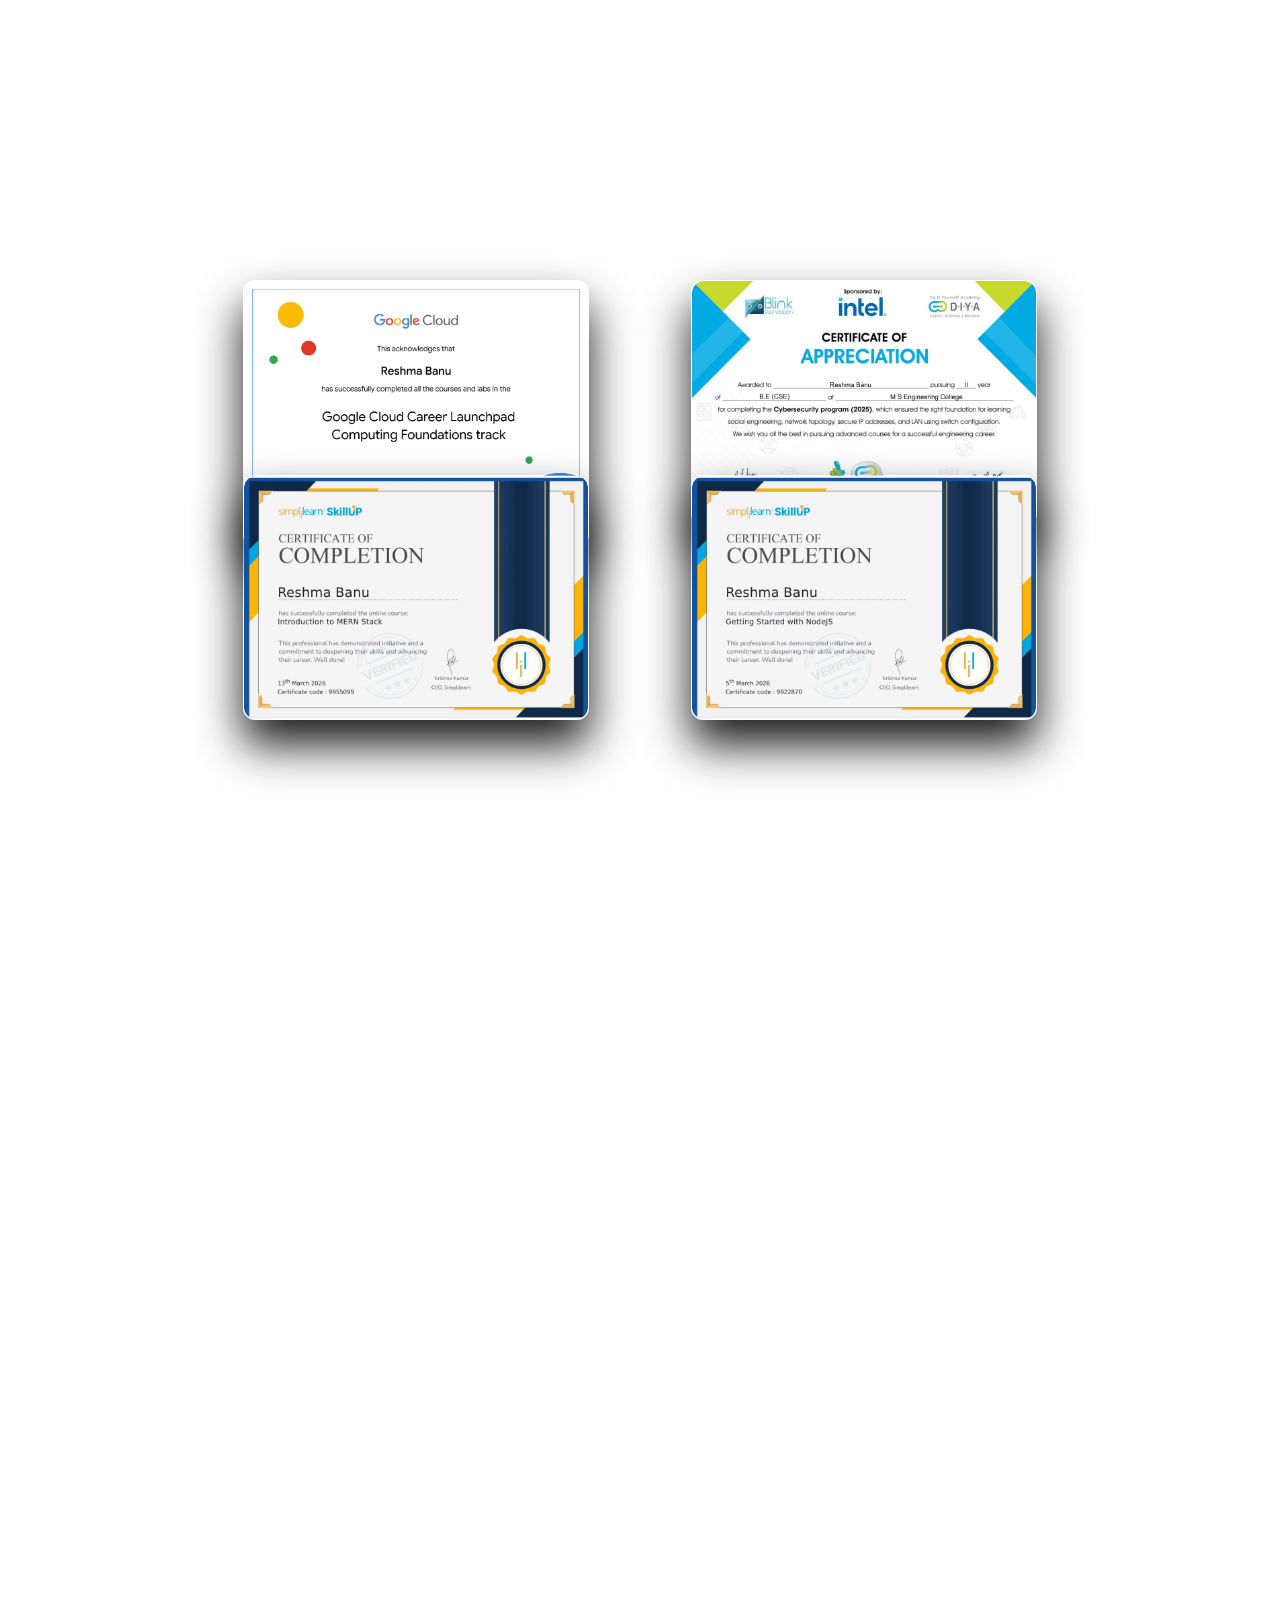
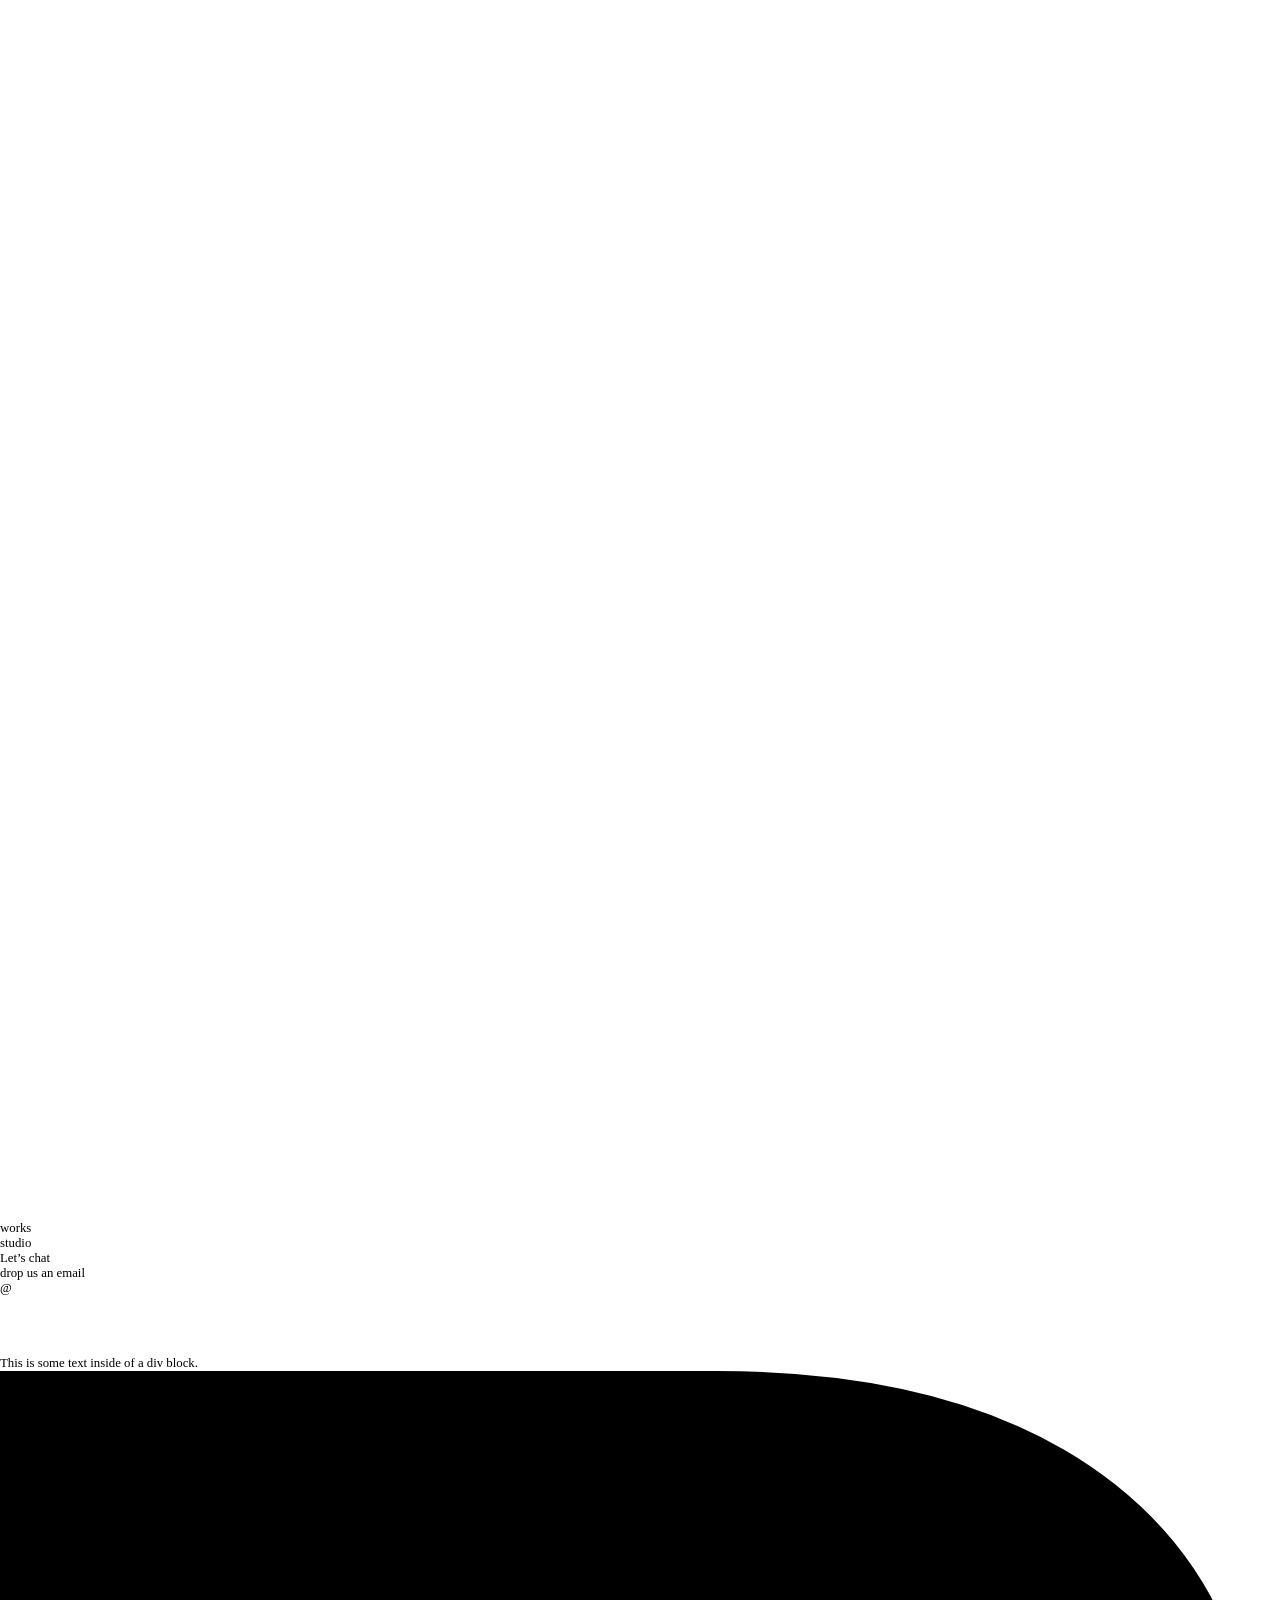
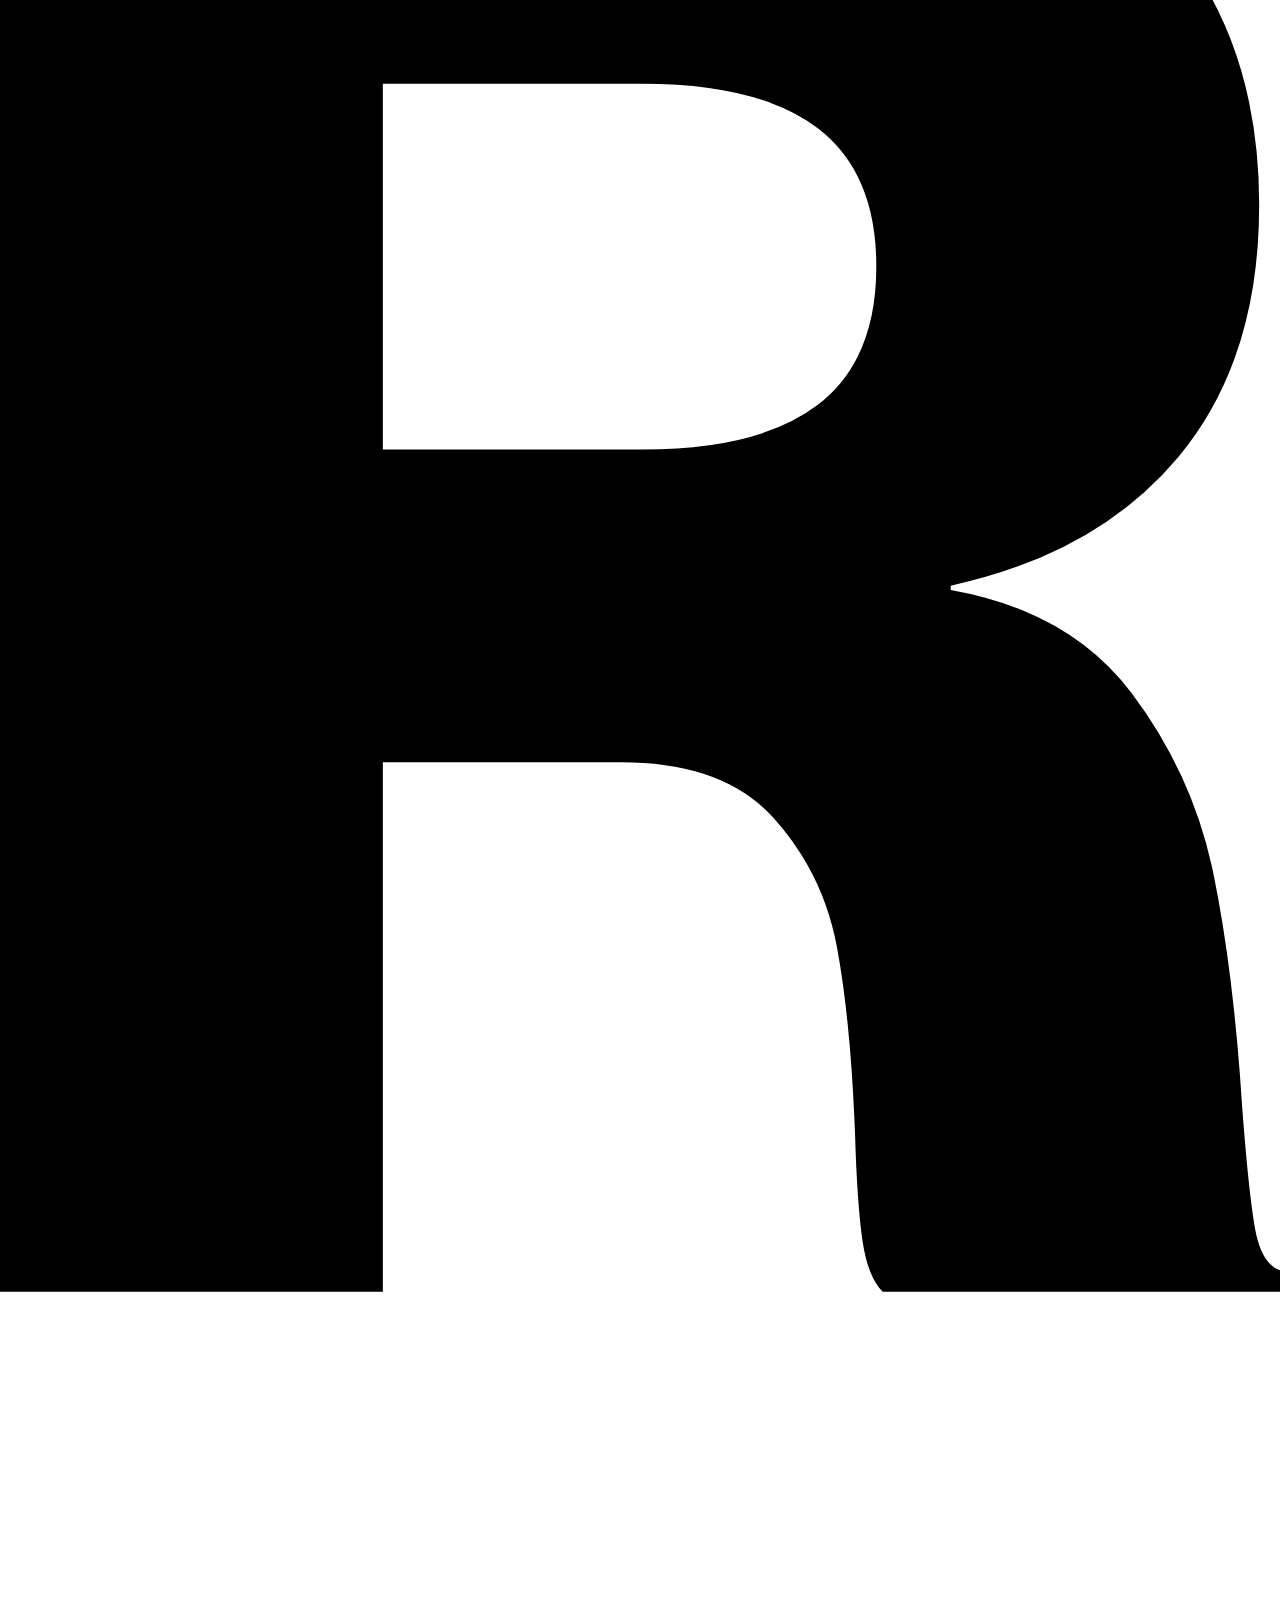
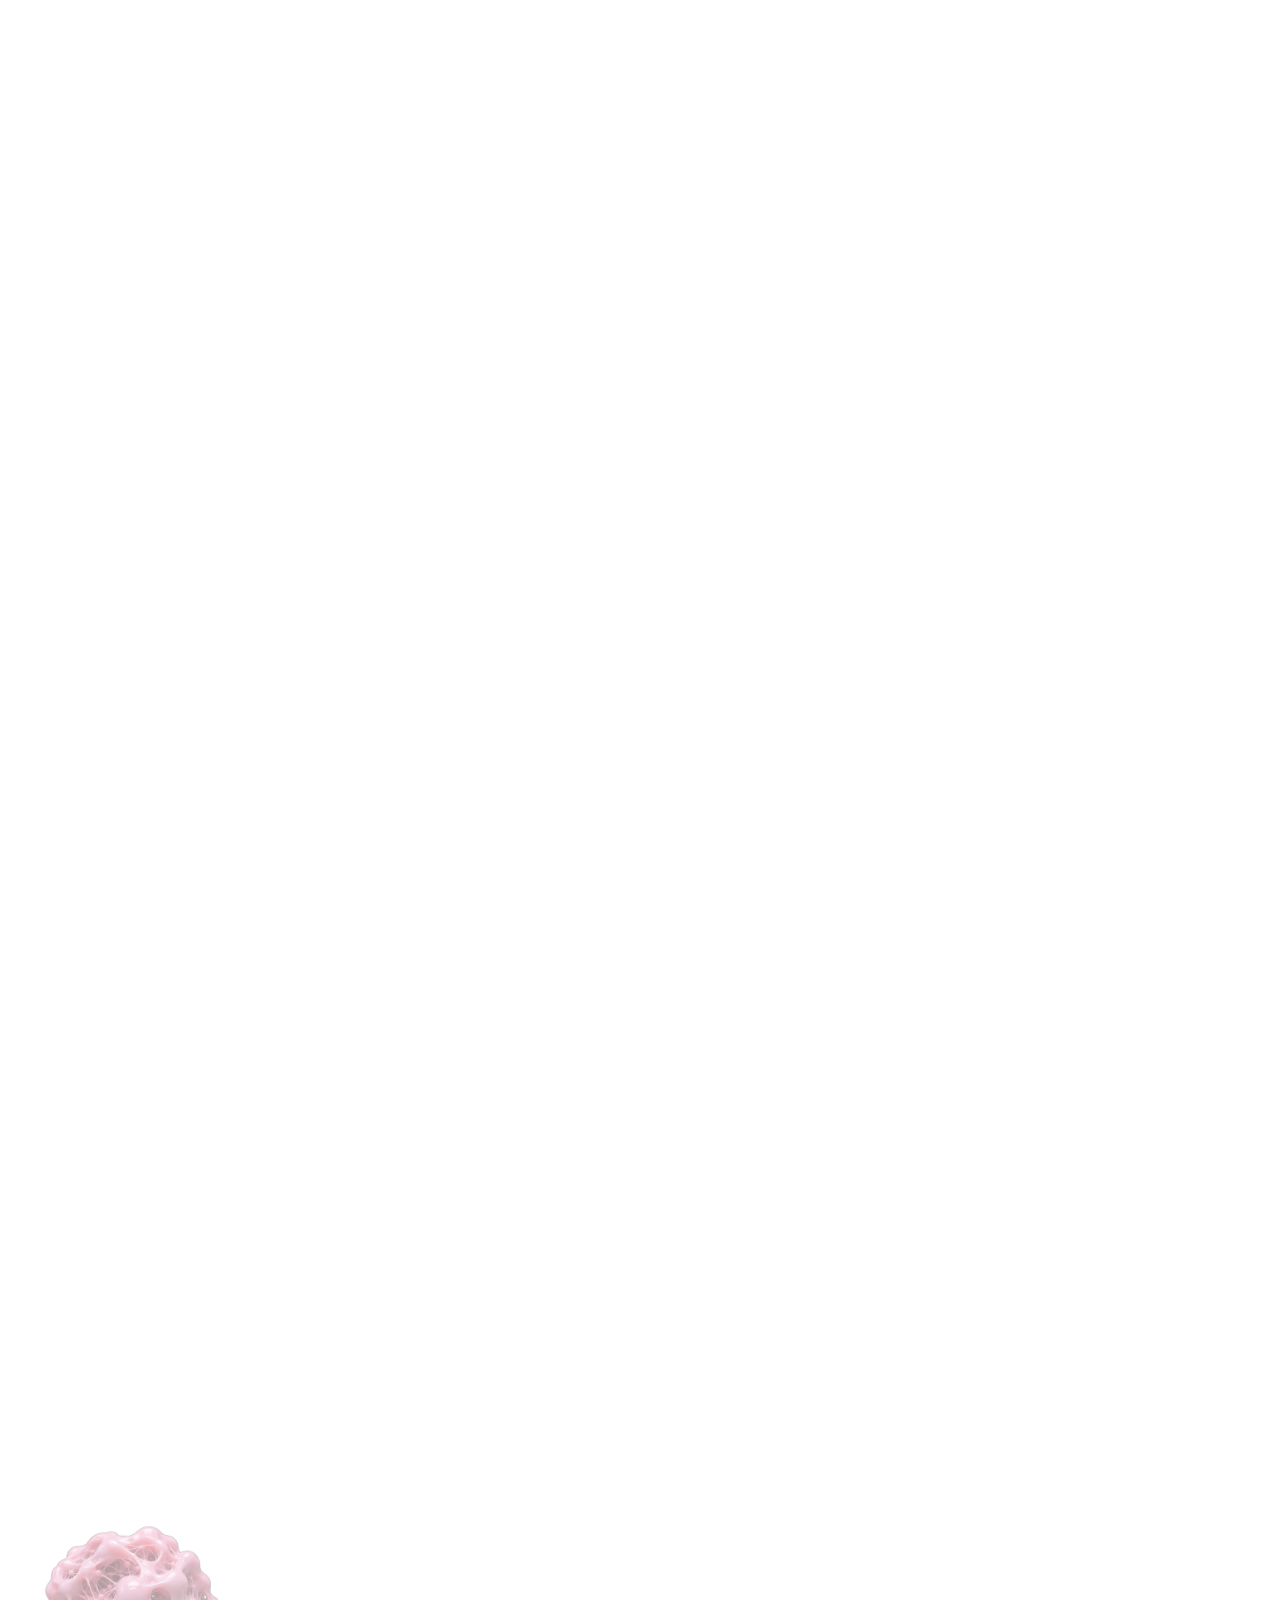
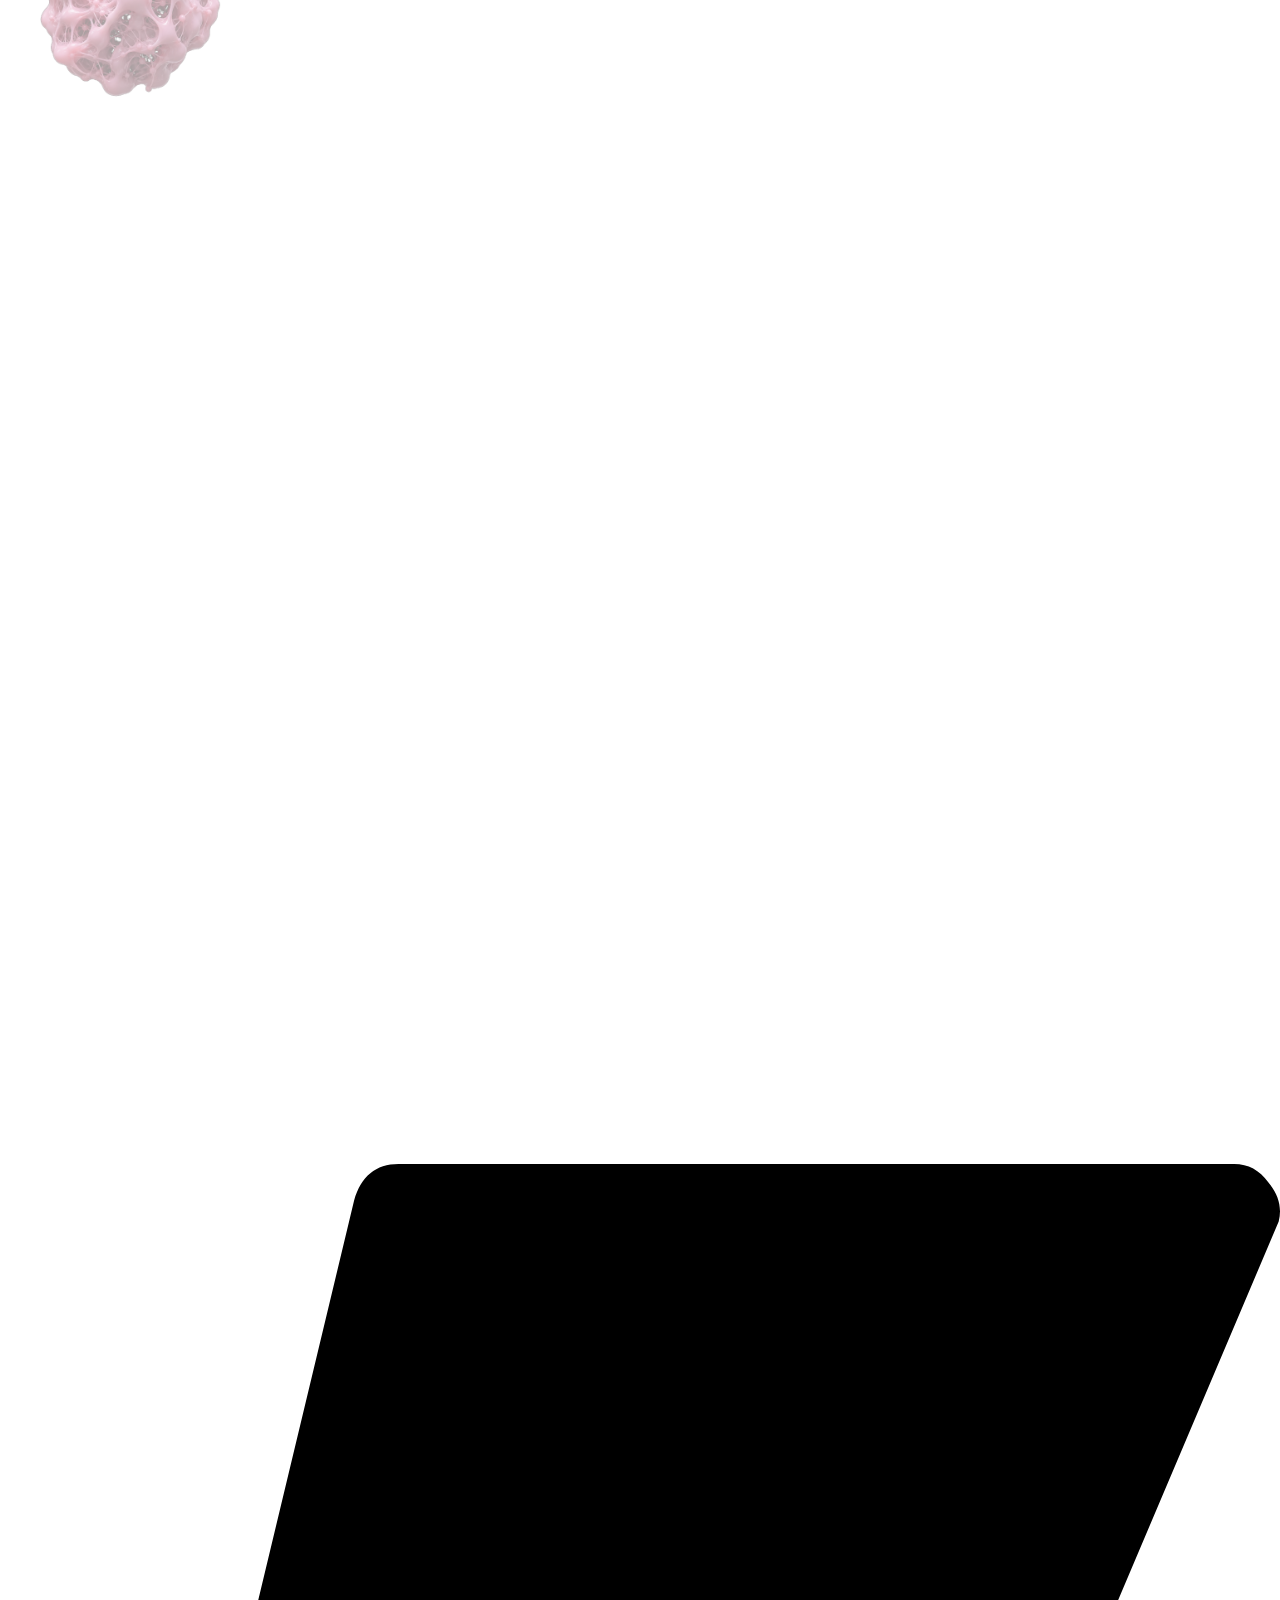
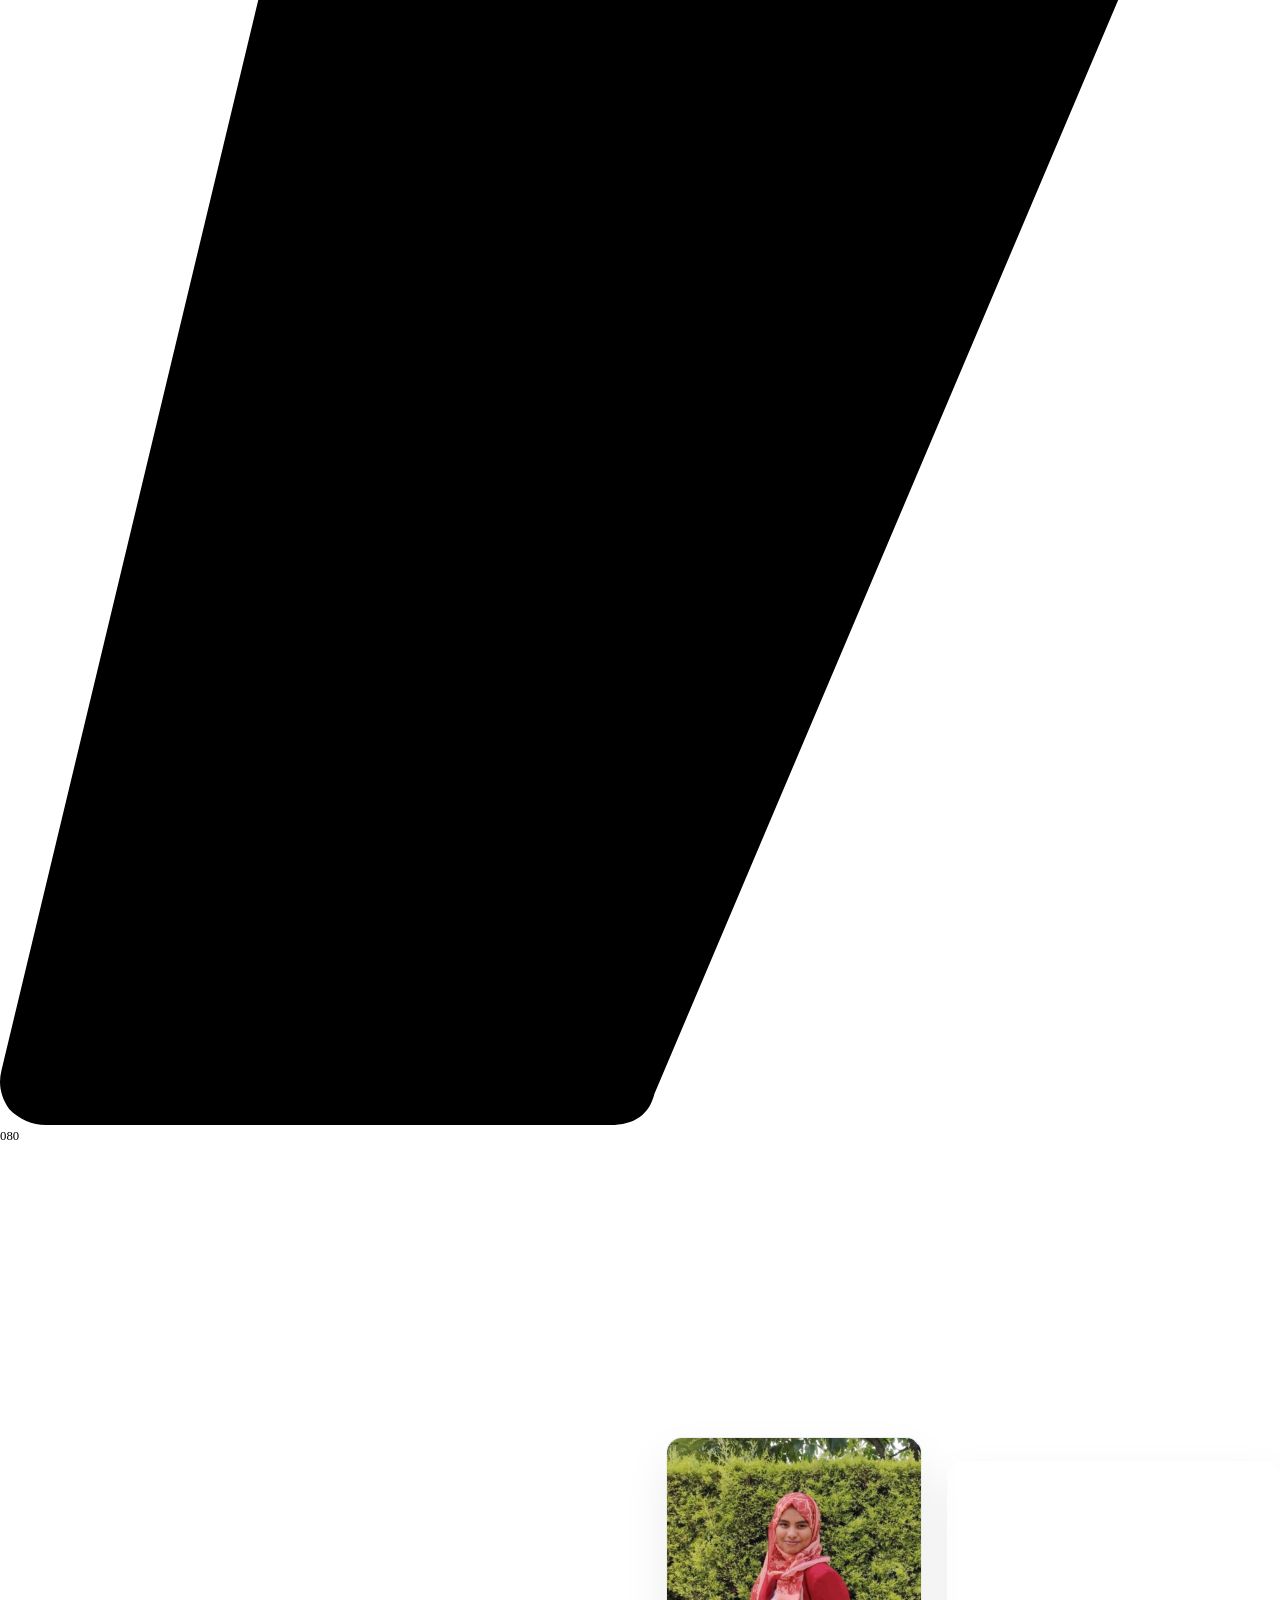
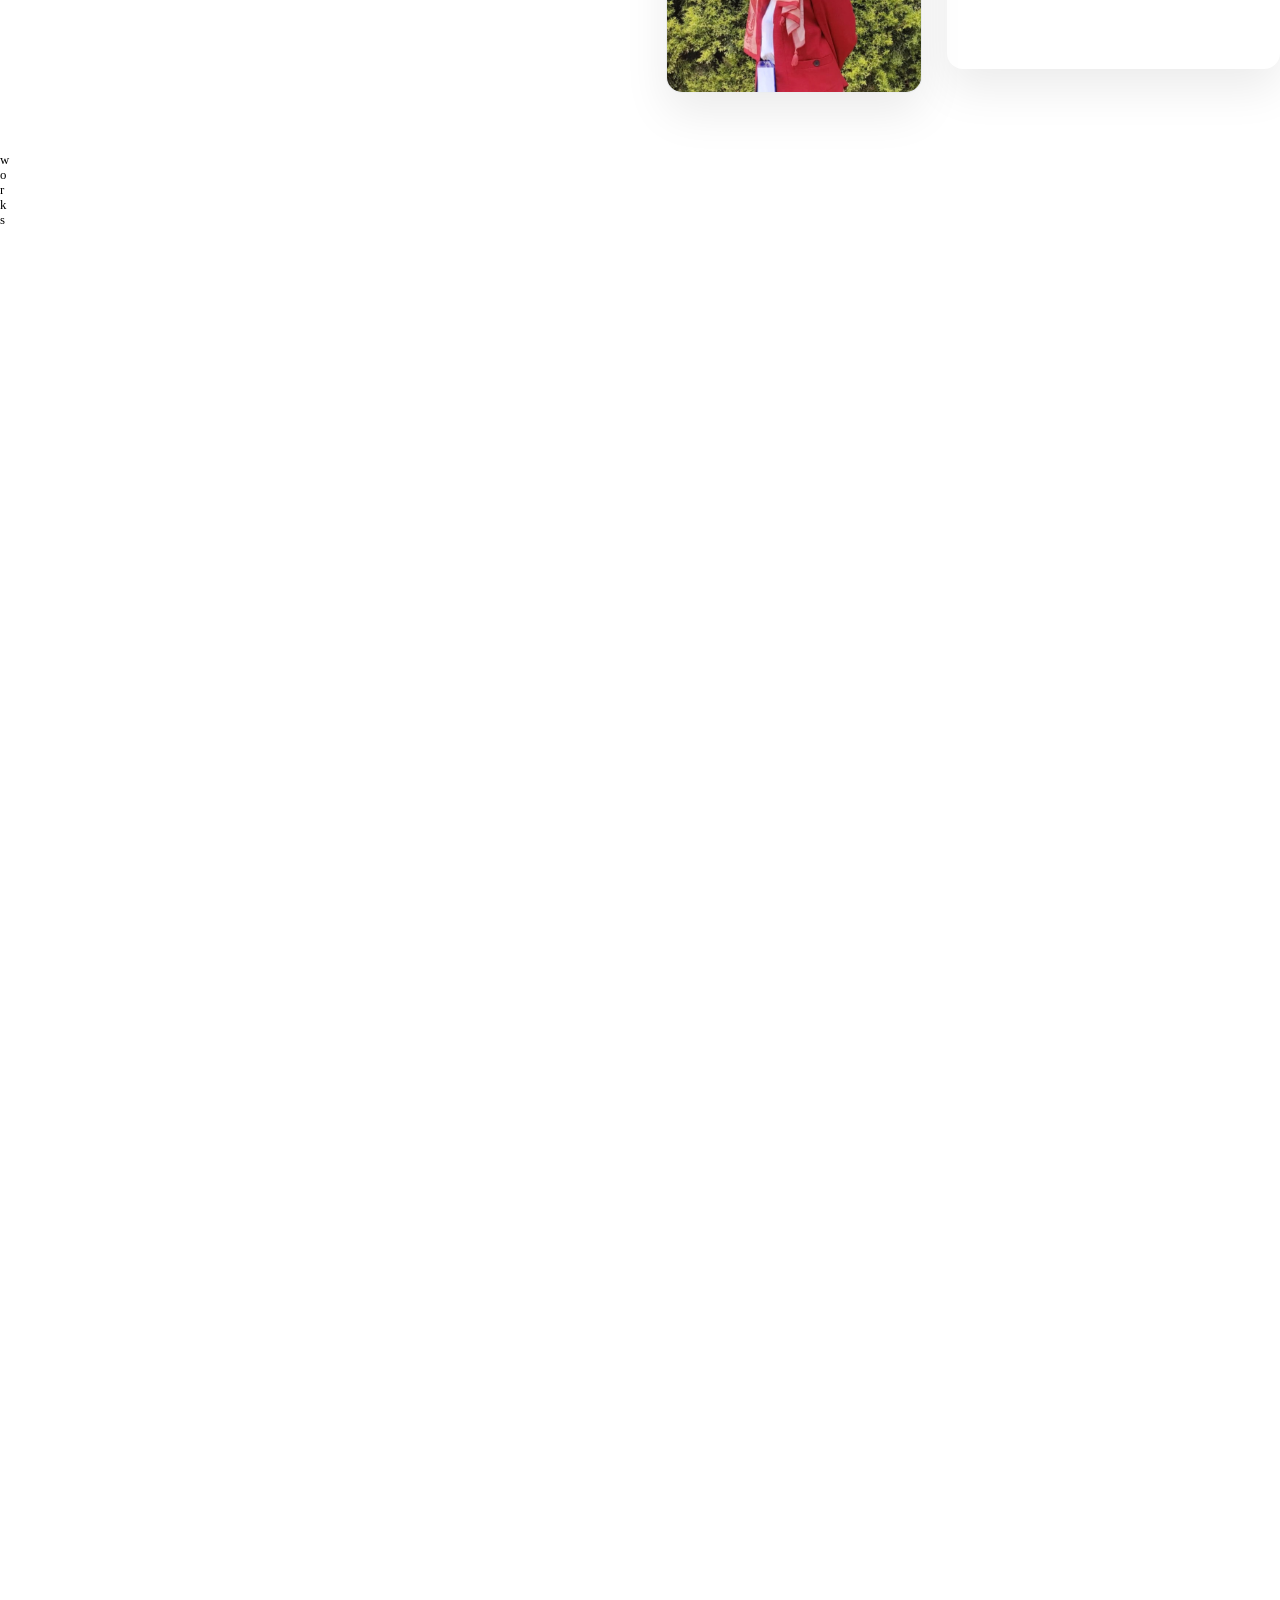
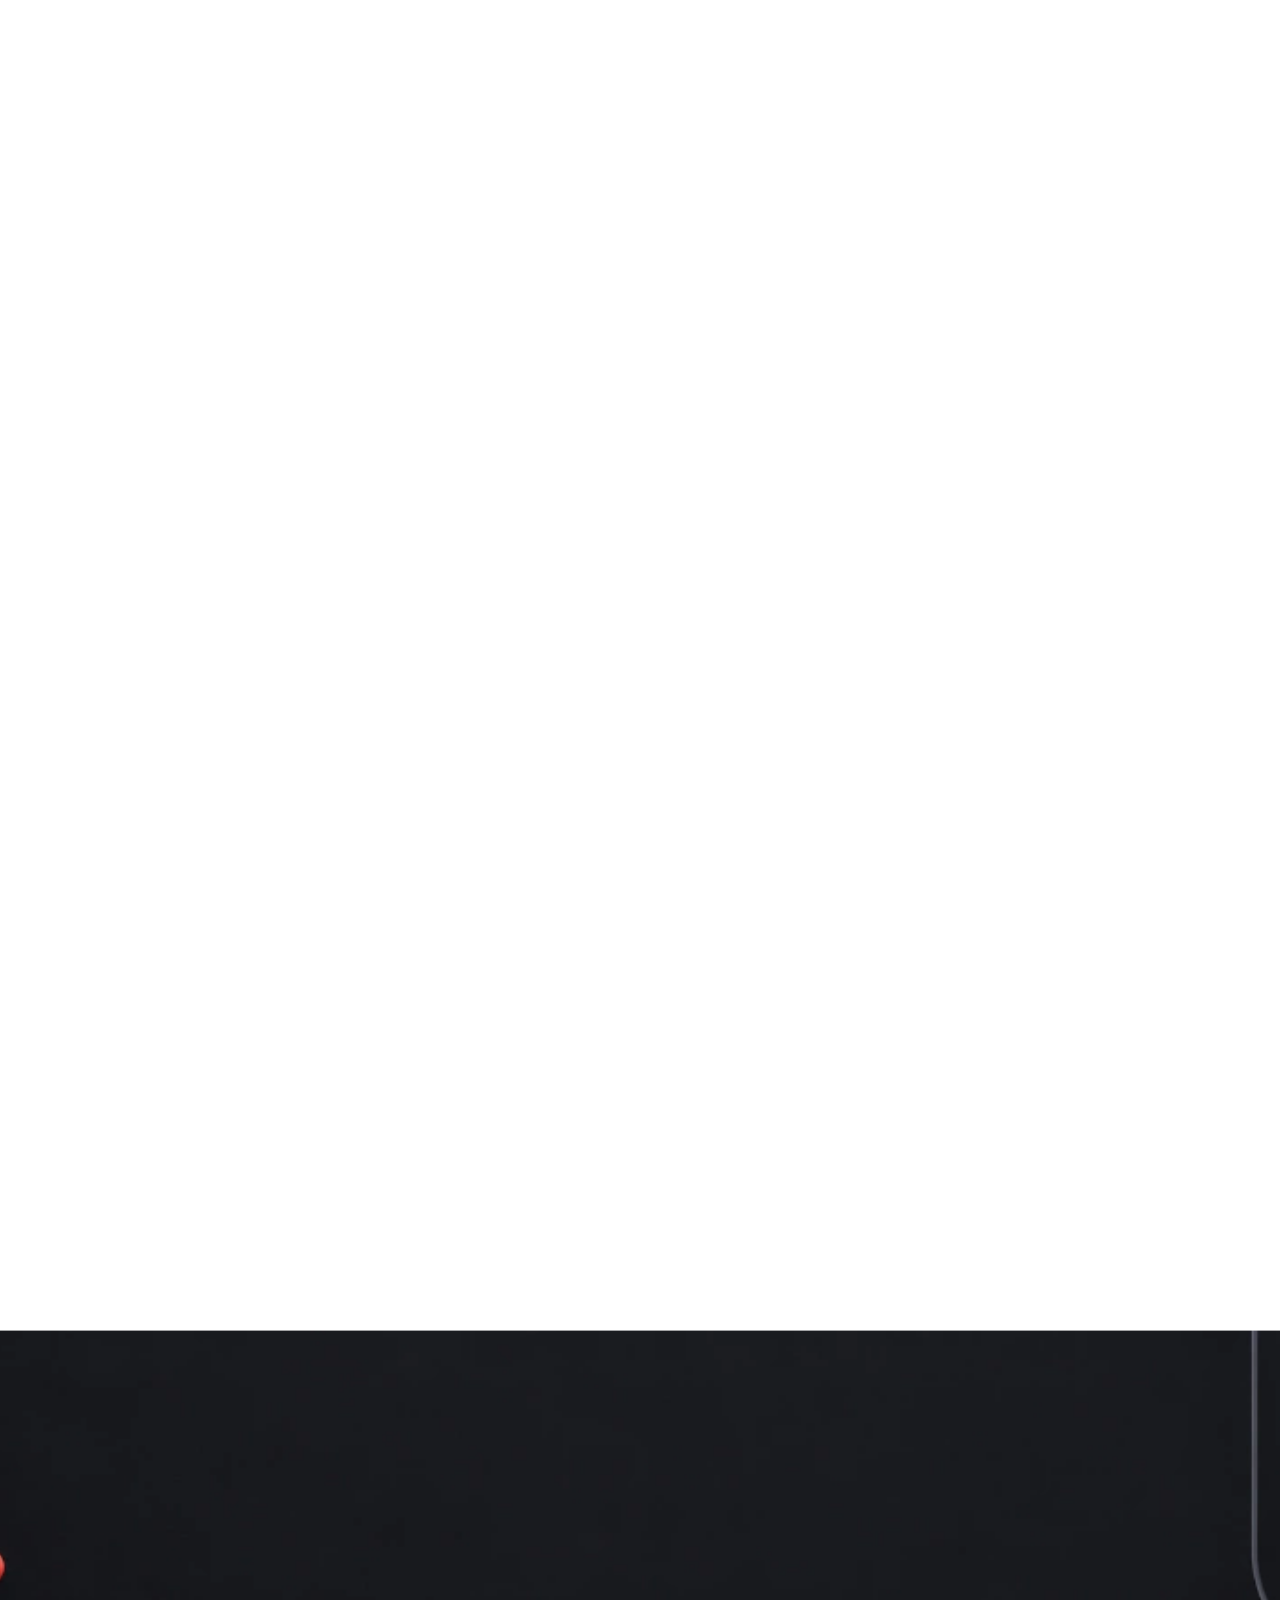
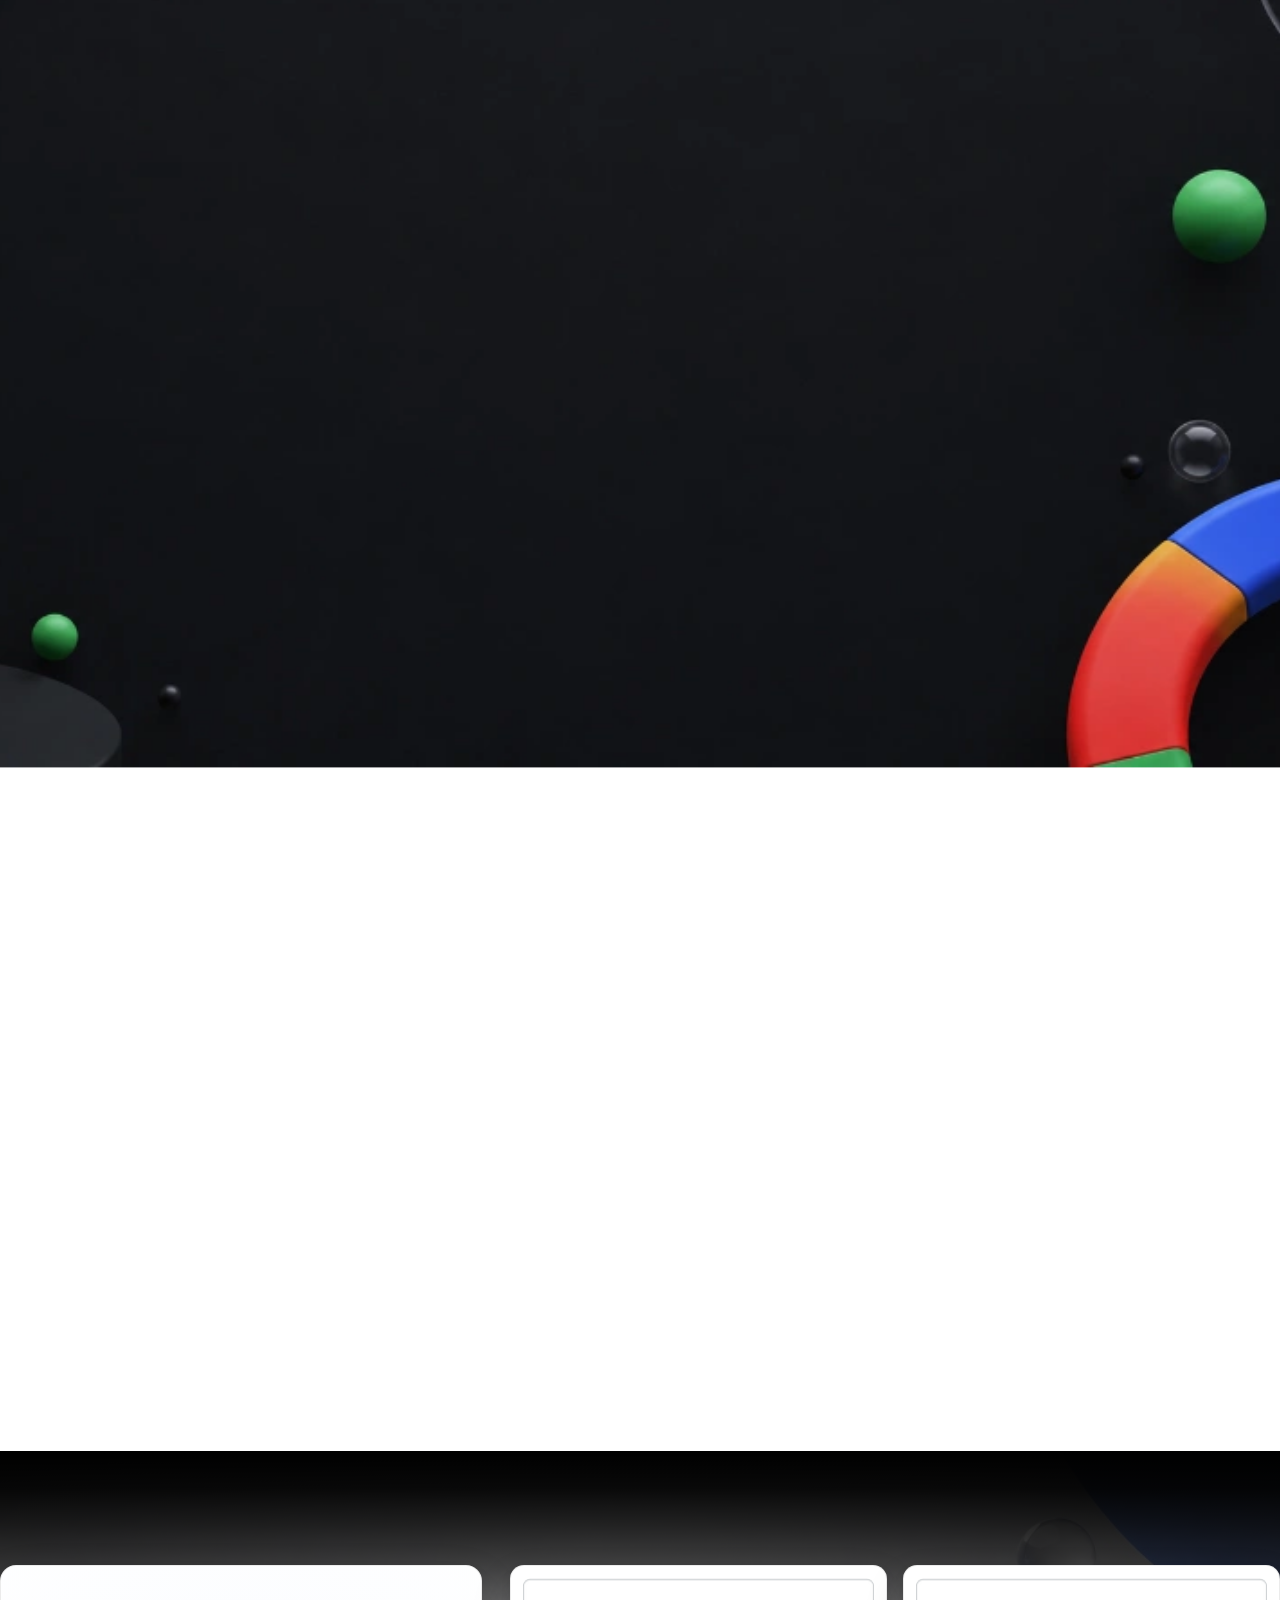
==== commit 35a7cace: "feat(showreel): integrate portrait image on the left side of the video" ====
--- a/www.noth.in/index.html
+++ b/www.noth.in/index.html
@@ -193,7 +193,22 @@
       display: none !important;
     }
 }
-</style></div><nav delay="1.5" opacity="" no-scroll="" class="nav-boiler"><a href="/" aria-current="page" class="nav-logo-wrap w-inline-block w--current"><svg xmlns="http://www.w3.org/2000/svg" viewBox="0 0 2679.8 291" fill="none" class="nav-logo"><path d="M0.0 7.0H131.97202797202797Q178.96503496503496 7.0 205.3986013986014 27.951048951048946Q231.83216783216784 48.90209790209789 231.83216783216784 86.8881118881119Q231.83216783216784 115.47552447552448 216.95104895104896 133.2937062937063Q202.06993006993008 151.1118881118881 175.04895104895107 156.98601398601397V157.76923076923077Q196.979020979021 161.68531468531467 208.33566433566435 176.76223776223776Q219.6923076923077 191.83916083916085 223.4125874125874 210.04895104895104Q227.13286713286715 228.25874125874125 228.6993006993007 252.93006993006992Q229.8741258741259 268.5944055944056 231.04895104895107 275.25174825174827Q232.22377622377624 281.90909090909093 235.74825174825176 283.0839160839161V287.0H162.51748251748253Q159.7762237762238 284.2587412587413 158.7972027972028 277.6013986013986Q157.8181818181818 270.94405594405595 157.42657342657344 258.02097902097904Q156.64335664335664 237.26573426573427 154.09790209790208 223.55944055944056Q151.55244755244755 209.85314685314685 142.34965034965035 199.6713286713287Q133.14685314685315 189.4895104895105 114.34965034965035 189.4895104895105H70.4895104895105V287.0H0.0ZM118.26573426573427 131.92307692307693Q139.8041958041958 131.92307692307693 150.5734265734266 123.69930069930071Q161.34265734265736 115.47552447552448 161.34265734265736 98.24475524475525Q161.34265734265736 81.013986013986 150.5734265734266 72.79020979020979Q139.8041958041958 64.56643356643357 118.26573426573427 64.56643356643357H70.4895104895105V131.92307692307693Z" fill="currentColor" class="nav-r-first"></path><path d="M249.74825174825176 7.0H462.0V64.56643356643357H320.23776223776224V114.3006993006993H442.4195804195804V171.86713286713285H320.23776223776224V229.43356643356643H464.34965034965035V287.0H249.74825174825176Z" fill="currentColor" class="nav-e"></path><path d="M478.34965034965035 191.83916083916085H549.6223776223776Q549.6223776223776 214.94405594405595 565.090909090909 225.71328671328672Q580.5594405594405 236.4825174825175 606.013986013986 236.4825174825175Q625.2027972027972 236.4825174825175 635.3846153846154 229.62937062937064Q645.5664335664335 222.7762237762238 645.5664335664335 211.41958041958043Q645.5664335664335 200.84615384615384 638.7132867132866 194.1888111888112Q631.8601398601398 187.53146853146853 620.6993006993007 183.02797202797203Q609.5384615384615 178.52447552447552 588.0 172.25874125874125L578.9930069930069 169.5174825174825Q550.4055944055945 160.90209790209792 530.8251748251748 151.1118881118881Q511.24475524475525 141.32167832167832 499.1048951048951 125.26573426573427Q486.96503496503493 109.20979020979021 486.96503496503493 85.71328671328672Q486.96503496503493 42.244755244755254 516.7272727272727 21.48951048951048Q546.4895104895105 0.7342657342657049 595.048951048951 0.7342657342657049Q627.9440559440559 0.7342657342657049 654.5734265734266 11.895104895104879Q681.2027972027972 23.055944055944053 697.0629370629371 43.61538461538461Q712.9230769230769 64.17482517482517 713.7062937062938 91.97902097902099H642.4335664335664Q640.083916083916 75.9230769230769 627.7482517482517 66.7202797202797Q615.4125874125874 57.517482517482506 595.048951048951 57.517482517482506Q578.6013986013986 57.517482517482506 568.8111888111888 63.195804195804186Q559.020979020979 68.87412587412587 559.020979020979 80.62237762237763Q559.020979020979 89.62937062937061 564.3076923076923 95.6993006993007Q569.5944055944055 101.76923076923077 579.972027972028 106.07692307692308Q590.3496503496503 110.38461538461539 610.3216783216783 116.25874125874125Q646.7412587412587 127.22377622377621 667.4965034965035 135.83916083916083Q688.2517482517483 144.45454545454544 702.9370629370629 161.09790209790208Q717.6223776223776 177.74125874125872 717.6223776223776 204.76223776223776Q717.6223776223776 231.3916083916084 704.5034965034965 251.36363636363637Q691.3846153846154 271.3356643356643 666.3216783216783 282.3006993006993Q641.2587412587412 293.26573426573424 606.7972027972028 293.26573426573424Q569.986013986014 293.26573426573424 540.8111888111888 281.12587412587413Q511.6363636363636 268.986013986014 494.993006993007 246.07692307692307Q478.34965034965035 223.16783216783216 478.34965034965035 191.83916083916085Z" fill="currentColor" class="nav-s"></path><path d="M731.6223776223776 7.0H802.1118881118881V116.65034965034965H898.0559440559441V7.0H968.5454545454545V287.0H898.0559440559441V174.2167832167832H802.1118881118881V287.0H731.6223776223776Z" fill="currentColor" class="nav-h"></path><path d="M982.5454545454545 7.0H1068.6993006993007L1126.2657342657342 185.57342657342656H1127.048951048951L1184.6153846153845 7.0H1270.7692307692307V287.0H1204.1958041958042V112.73426573426573H1203.4125874125875L1151.3286713286714 287.0H1101.9860139860139L1049.902097902098 112.73426573426573H1049.118881118881V287.0H982.5454545454545Z" fill="currentColor" class="nav-m"></path><path d="M1391.2867132867134 7.0H1462.167832167832L1569.4685314685314 287.0H1492.3216783216783L1474.3076923076924 228.65034965034965H1378.3636363636365L1360.3496503496503 287.0H1284.7692307692307ZM1458.6433566433566 175.0 1426.923076923077 71.61538461538461H1426.13986013986L1394.4195804195804 175.0Z" fill="currentColor" class="nav-a1"></path><path d="M1643.4685314685314 7.0H1779.3566433566434Q1868.2517482517483 7.0 1868.2517482517483 77.48951048951048Q1868.2517482517483 101.37762237762237 1856.3076923076924 115.86713286713287Q1844.3636363636363 130.35664335664336 1824.7832167832169 137.013986013986V137.7972027972028Q1849.062937062937 142.1048951048951 1864.13986013986 158.55244755244755Q1879.2167832167831 175.0 1879.2167832167831 204.3706293706294Q1879.2167832167831 247.44755244755245 1854.1538461538462 267.2237762237762Q1829.090909090909 287.0 1783.2727272727273 287.0H1643.4685314685314ZM1762.909090909091 229.43356643356643Q1786.013986013986 229.43356643356643 1796.5874125874125 222.1888111888112Q1807.1608391608393 214.94405594405595 1807.1608391608393 196.14685314685315Q1807.1608391608393 177.34965034965035 1796.5874125874125 170.3006993006993Q1786.013986013986 163.25174825174827 1762.909090909091 163.25174825174827H1713.958041958042V229.43356643356643ZM1760.951048951049 120.17482517482517Q1777.7902097902097 120.17482517482517 1786.993006993007 114.30069930069929Q1796.1958041958042 108.42657342657341 1796.1958041958042 92.37062937062936Q1796.1958041958042 76.3146853146853 1786.993006993007 70.44055944055944Q1777.7902097902097 64.56643356643357 1760.951048951049 64.56643356643357H1713.958041958042V120.17482517482517Z" fill="currentColor" class="nav-b"></path><path d="M1999.7342657342658 7.0H2070.6153846153848L2177.916083916084 287.0H2100.769230769231L2082.755244755245 228.65034965034965H1986.811188811189L1968.7972027972028 287.0H1893.2167832167831ZM2067.090909090909 175.0 2035.3706293706293 71.61538461538461H2034.5874125874125L2002.8671328671328 175.0Z" fill="currentColor" class="nav-a2"></path><path d="M2191.916083916084 7.0H2262.4055944055945L2360.3076923076924 173.43356643356643H2361.0909090909095V7.0H2431.58041958042V287.0H2361.0909090909095L2263.1888111888115 120.56643356643357H2262.4055944055945V287.0H2191.916083916084Z" fill="currentColor" class="nav-n"></path><path d="M2445.58041958042 185.96503496503496V7.0H2516.0699300699303V185.96503496503496Q2516.0699300699303 212.5944055944056 2527.4265734265737 224.14685314685315Q2538.783216783217 235.6993006993007 2562.671328671329 235.6993006993007Q2586.559440559441 235.6993006993007 2597.916083916084 224.14685314685315Q2609.2727272727275 212.5944055944056 2609.2727272727275 185.96503496503496V7.0H2679.762237762238V185.96503496503496Q2679.762237762238 239.6153846153846 2652.1538461538466 266.4405594405594Q2624.545454545455 293.26573426573424 2562.671328671329 293.26573426573424Q2500.797202797203 293.26573426573424 2473.1888111888115 266.4405594405594Q2445.58041958042 239.6153846153846 2445.58041958042 185.96503496503496Z" fill="currentColor" class="nav-u"></path></svg></a><div class="menu-w"><div class="menu-btn"><div class="menu-btn-text">menu</div><svg xmlns="http://www.w3.org/2000/svg" width="100%" viewBox="0 0 6 6" fill="none" class="menu-svg"><rect y="4" width="2" height="2" fill="currentColor"></rect><rect x="4" y="4" width="2" height="2" fill="currentColor"></rect><rect width="2" height="2" fill="currentColor"></rect><rect x="4" width="2" height="2" fill="currentColor"></rect></svg></div><div class="menu-links-w"><a href="#works" data-taxi-link="" class="link-boiler">works</a><a href="#studio-video" data-taxi-link="" class="link-boiler">STUDIO</a><a href="#footer" class="link-boiler">contact</a></div></div></nav><div class="menu_wrapper"><div class="fake-el-menu"></div><div class="div-block-10"><div class="link-menu"><a href="/works" class="link-mob w-inline-block"><div>works</div></a><a href="#studio-video" class="link-mob w-inline-block"><div>studio</div></a></div><div class="link-btn-menu"><a href="https://calendly.com/hello-noth/30min" target="_blank" class="btn mob-menu w-inline-block"><div class="btn__text"><p class="btn__text-p">Let’s chat</p></div><div class="arrow-w"><div class="arrow black-blend"><div class="line-arrow"></div><div class="shape-arrow"></div></div></div></a><a href="mailto:hello@noth.in" class="btn email white w-inline-block"><div class="btn__text"><p class="btn__text-p">drop us an email</p></div><div class="arobase">@</div></a></div></div><div class="link-hero-bottom-w"><div delay="1.5" line="" no-scroll="">Creative studio in Paris</div><div delay="1.5" opacity="" no-scroll="" class="link-hero-lang-w"><div class="link-hero-w"><a href="https://www.linkedin.com/in/reshmabanu2328" target="_blank" class="link w-inline-block"><div>LKDN</div></a><a href="https://www.linkedin.com/in/reshmabanu2328" target="_blank" class="link hide-tablet w-inline-block"><div>Linkedin</div></a></div><a href="#" class="link-lang mob w-inline-block"><div>EN</div></a></div></div></div><div class="loader"><div class="loader-c"><div class="fake-top-loader"><div>This is some text inside of a div block.</div></div><div class="loader-anim"><svg xmlns="http://www.w3.org/2000/svg" width="100%" viewBox="0 0 101.0 120" fill="none" class="n-load"><path d="M0.0 0.0H56.55944055944056Q76.69930069930071 0.0 88.02797202797203 8.97902097902098Q99.35664335664336 17.95804195804196 99.35664335664336 34.23776223776224Q99.35664335664336 46.489510489510494 92.97902097902099 54.12587412587413Q86.60139860139861 61.76223776223776 75.02097902097903 64.27972027972028V64.61538461538461Q84.41958041958043 66.2937062937063 89.2867132867133 72.75524475524475Q94.15384615384616 79.21678321678321 95.74825174825176 87.02097902097901Q97.34265734265735 94.82517482517483 98.01398601398603 105.3986013986014Q98.51748251748252 112.1118881118881 99.02097902097903 114.96503496503496Q99.52447552447553 117.81818181818181 101.03496503496504 118.32167832167832V120.0H69.65034965034965Q68.47552447552448 118.82517482517483 68.05594405594405 115.97202797202797Q67.63636363636364 113.11888111888112 67.46853146853148 107.58041958041957Q67.13286713286713 98.68531468531468 66.04195804195805 92.8111888111888Q64.95104895104896 86.93706293706293 61.006993006993014 82.57342657342657Q57.06293706293707 78.20979020979021 49.006993006993014 78.20979020979021H30.20979020979021V120.0H0.0ZM50.685314685314694 53.53846153846153Q59.91608391608392 53.53846153846153 64.53146853146853 50.01398601398601Q69.14685314685315 46.489510489510494 69.14685314685315 39.10489510489511Q69.14685314685315 31.72027972027972 64.53146853146853 28.195804195804193Q59.91608391608392 24.671328671328666 50.685314685314694 24.671328671328666H30.20979020979021V53.53846153846153Z" fill="currentColor"></path></svg><div class="loader-img-w"><img sizes="100vw" srcset="/assets/formes/bubble_gear-p-500.webp 500w, /assets/formes/bubble_gear-p-800.webp 800w, /assets/formes/bubble_gear-p-1080.webp 1080w, /assets/formes/bubble_gear.webp 1024w" alt="Transparent bubble wrap glass gear cogwheel." src="/assets/formes/bubble_gear.webp" loading="eager" class="loader-img coeur"/><img sizes="100vw" srcset="/assets/formes/blue_knot-p-500.webp 500w, /assets/formes/blue_knot-p-800.webp 800w, /assets/formes/blue_knot-p-1080.webp 1080w, /assets/formes/blue_knot.webp 1024w" alt="Iridescent metallic blue twisted torus knot." src="/assets/formes/blue_knot.webp" loading="eager" class="loader-img papier"/><img sizes="100vw" srcset="/assets/formes/black_puzzle-p-500.webp 500w, /assets/formes/black_puzzle-p-800.webp 800w, /assets/formes/black_puzzle-p-1080.webp 1080w, /assets/formes/black_puzzle.webp 1024w" alt="Shiny black inflatable puzzle piece." src="/assets/formes/black_puzzle.webp" loading="eager" class="loader-img star"/><img sizes="100vw" srcset="/assets/formes/disco_ball-p-500.webp 500w, /assets/formes/disco_ball-p-800.webp 800w, /assets/formes/disco_ball-p-1080.webp 1080w, /assets/formes/disco_ball.webp 1024w" alt="Mirror disco ball reflective tiled sphere." src="/assets/formes/disco_ball.webp" loading="eager" class="loader-img bonbon"/><img sizes="100vw" srcset="/assets/formes/disco_ball-p-500.webp 500w, /assets/formes/disco_ball-p-800.webp 800w, /assets/formes/disco_ball-p-1080.webp 1080w, /assets/formes/disco_ball.webp 1024w" alt="Mirror disco ball reflective tiled sphere." src="/assets/formes/disco_ball.webp" loading="eager" class="loader-img bonbon-copy"/><img sizes="100vw" srcset="/assets/formes/pink_network-p-500.webp 500w, /assets/formes/pink_network-p-800.webp 800w, /assets/formes/pink_network-p-1080.webp 1080w, /assets/formes/pink_network.webp 1024w" alt="Pink organic bubble slime network sphere." src="/assets/formes/pink_network.webp" loading="eager" class="loader-img chewinggum"/><img sizes="100vw" srcset="/assets/formes/black_puzzle-p-500.webp 500w, /assets/formes/black_puzzle-p-800.webp 800w, /assets/formes/black_puzzle-p-1080.webp 1080w, /assets/formes/black_puzzle.webp 1024w" alt="Shiny black inflatable puzzle piece." src="/assets/formes/black_puzzle.webp" loading="eager" class="loader-img papier"/><img sizes="100vw" srcset="/assets/formes/pink_network-p-500.webp 500w, /assets/formes/pink_network-p-800.webp 800w, /assets/formes/pink_network-p-1080.webp 1080w, /assets/formes/pink_network.webp 1024w" alt="Pink organic bubble slime network sphere." src="/assets/formes/pink_network.webp" loading="eager" class="loader-img papier"/><img sizes="100vw" srcset="/assets/formes/disco_ball-p-500.webp 500w, /assets/formes/disco_ball-p-800.webp 800w, /assets/formes/disco_ball-p-1080.webp 1080w, /assets/formes/disco_ball.webp 1024w" alt="Mirror disco ball reflective tiled sphere." src="/assets/formes/disco_ball.webp" loading="eager" class="loader-img papier"/><img sizes="100vw" srcset="/assets/formes/pink_network-p-500.webp 500w, /assets/formes/pink_network-p-800.webp 800w, /assets/formes/pink_network-p-1080.webp 1080w, /assets/formes/pink_network.webp 1024w" alt="Pink organic bubble slime network sphere." src="/assets/formes/pink_network.webp" loading="eager" class="loader-img papier"/><img sizes="100vw" srcset="/assets/formes/blue_knot-p-500.webp 500w, /assets/formes/blue_knot-p-800.webp 800w, /assets/formes/blue_knot-p-1080.webp 1080w, /assets/formes/blue_knot.webp 1024w" alt="Iridescent metallic blue twisted torus knot." src="/assets/formes/blue_knot.webp" loading="eager" class="loader-img papier"/><img sizes="100vw" srcset="/assets/formes/blue_knot-p-500.webp 500w, /assets/formes/blue_knot-p-800.webp 800w, /assets/formes/blue_knot-p-1080.webp 1080w, /assets/formes/blue_knot.webp 1024w" alt="Iridescent metallic blue twisted torus knot." src="/assets/formes/blue_knot.webp" loading="eager" class="loader-img papier"/></div><svg xmlns="http://www.w3.org/2000/svg" width="100%" viewBox="0 0 41 50" fill="none" class="apos-load"><path d="M39.5359 0C39.9821 0 40.3447 0.195095 40.6235 0.585285C40.9582 0.975474 41.0697 1.39353 40.9582 1.83947L20.9631 48.9967C20.7958 49.6656 20.3217 50 19.5409 50H1.47004C1.02385 50 0.633448 49.8328 0.298802 49.4983C0.0199315 49.1081 -0.0637449 48.6901 0.0478035 48.2441L11.3421 1.17057C11.5652 0.39019 12.0393 0 12.7643 0H39.5359Z" fill="currentColor"></path></svg></div><div class="loader-nbr-w"><div>000</div></div></div></div><div class="page-wrapper"><div data-taxi="" class="main-wrapper"><div data-taxi-view="" class="page_view"><div class="section-w"><div class="section-fake-hero"><div class="div-block"><div delay="1.5" line="" no-scroll="" class="p-l" data-reveal-init="1" aria-label="Not a style, a perspective.Because Reshma Banu is Everythin’." style="opacity: 1;"><div class="line-mask-child-mask" aria-hidden="true" style="position: relative; display: block; text-align: start; overflow: clip;"><div class="line-child" aria-hidden="true" style="position: relative; display: block; text-align: start; translate: none; rotate: none; scale: none; transform: translate(0px, 0px);">Not a style, a perspective.</div></div><div class="line-mask-child-mask" aria-hidden="true" style="position: relative; display: block; text-align: start; overflow: clip;"><div class="line-child" aria-hidden="true" style="position: relative; display: block; text-align: start; translate: none; rotate: none; scale: none; transform: translate(0px, 0px);">Because Reshma Banu is Everythin’.</div></div></div><div class="space-24"></div><a delay="2" opacity="" no-scroll="" href="https://calendly.com/hello-noth/30min" target="_blank" class="btn black-blend w-inline-block" data-reveal-init="1" style="opacity: 1;"><div class="btn__text"><p class="btn__text-p">book a call</p></div><div class="arrow-w"><div class="arrow black-blend"><div class="line-arrow"></div><div class="shape-arrow"></div></div></div></a></div><div class="link-hero-bottom-w"><div delay="1.5" line="" no-scroll="" data-reveal-init="1" aria-label="Creative studio in Paris" style="opacity: 1;"><div class="line-mask-child-mask" aria-hidden="true" style="position: relative; display: block; text-align: start; overflow: clip;"><div class="line-child" aria-hidden="true" style="position: relative; display: block; text-align: start; translate: none; rotate: none; scale: none; transform: translate(0px, 0px);">Creative studio in Paris</div></div></div><div delay="1.5" opacity="" no-scroll="" class="link-hero-lang-w" data-reveal-init="1" style="opacity: 1;"><div class="link-hero-w"><a href="https://www.linkedin.com/in/reshmabanu2328" target="_blank" class="link hide-desk w-inline-block" style="position: relative;"><div>LKDN</div><span class="link-underline" style="position: absolute; bottom: -3px; left: 0%; width: 0%; height: 1px; background: white; pointer-events: none;"></span></a><a href="https://www.linkedin.com/in/reshmabanu2328" target="_blank" class="link hide-tablet w-inline-block" style="position: relative;"><div>Linkedin</div><span class="link-underline" style="position: absolute; bottom: -3px; left: 0%; width: 0%; height: 1px; background: white; pointer-events: none;"></span></a></div><a href="#" class="link-lang w-inline-block"><div>EN</div></a></div></div></div><video src="http://localhost:5234/reshma_banu_hero_3d.mp4" autoplay="true" loop="" muted="" playsinline="" crossorigin="anonymous" class="video-hero-bg video-hero-bg"></video><section class="section hero-home"><div class="container hero-home"><div class="nothin-hero-w"><svg xmlns="http://www.w3.org/2000/svg" width="100%" viewBox="0 0 2679.8 294" fill="none" class="nothin-hero-svg"><path d="M0.0 7.0H131.97202797202797Q178.96503496503496 7.0 205.3986013986014 27.951048951048946Q231.83216783216784 48.90209790209789 231.83216783216784 86.8881118881119Q231.83216783216784 115.47552447552448 216.95104895104896 133.2937062937063Q202.06993006993008 151.1118881118881 175.04895104895107 156.98601398601397V157.76923076923077Q196.979020979021 161.68531468531467 208.33566433566435 176.76223776223776Q219.6923076923077 191.83916083916085 223.4125874125874 210.04895104895104Q227.13286713286715 228.25874125874125 228.6993006993007 252.93006993006992Q229.8741258741259 268.5944055944056 231.04895104895107 275.25174825174827Q232.22377622377624 281.90909090909093 235.74825174825176 283.0839160839161V287.0H162.51748251748253Q159.7762237762238 284.2587412587413 158.7972027972028 277.6013986013986Q157.8181818181818 270.94405594405595 157.42657342657344 258.02097902097904Q156.64335664335664 237.26573426573427 154.09790209790208 223.55944055944056Q151.55244755244755 209.85314685314685 142.34965034965035 199.6713286713287Q133.14685314685315 189.4895104895105 114.34965034965035 189.4895104895105H70.4895104895105V287.0H0.0ZM118.26573426573427 131.92307692307693Q139.8041958041958 131.92307692307693 150.5734265734266 123.69930069930071Q161.34265734265736 115.47552447552448 161.34265734265736 98.24475524475525Q161.34265734265736 81.013986013986 150.5734265734266 72.79020979020979Q139.8041958041958 64.56643356643357 118.26573426573427 64.56643356643357H70.4895104895105V131.92307692307693Z" fill="currentColor"></path><path d="M249.74825174825176 7.0H462.0V64.56643356643357H320.23776223776224V114.3006993006993H442.4195804195804V171.86713286713285H320.23776223776224V229.43356643356643H464.34965034965035V287.0H249.74825174825176Z" fill="currentColor"></path><path d="M478.34965034965035 191.83916083916085H549.6223776223776Q549.6223776223776 214.94405594405595 565.090909090909 225.71328671328672Q580.5594405594405 236.4825174825175 606.013986013986 236.4825174825175Q625.2027972027972 236.4825174825175 635.3846153846154 229.62937062937064Q645.5664335664335 222.7762237762238 645.5664335664335 211.41958041958043Q645.5664335664335 200.84615384615384 638.7132867132866 194.1888111888112Q631.8601398601398 187.53146853146853 620.6993006993007 183.02797202797203Q609.5384615384615 178.52447552447552 588.0 172.25874125874125L578.9930069930069 169.5174825174825Q550.4055944055945 160.90209790209792 530.8251748251748 151.1118881118881Q511.24475524475525 141.32167832167832 499.1048951048951 125.26573426573427Q486.96503496503493 109.20979020979021 486.96503496503493 85.71328671328672Q486.96503496503493 42.244755244755254 516.7272727272727 21.48951048951048Q546.4895104895105 0.7342657342657049 595.048951048951 0.7342657342657049Q627.9440559440559 0.7342657342657049 654.5734265734266 11.895104895104879Q681.2027972027972 23.055944055944053 697.0629370629371 43.61538461538461Q712.9230769230769 64.17482517482517 713.7062937062938 91.97902097902099H642.4335664335664Q640.083916083916 75.9230769230769 627.7482517482517 66.7202797202797Q615.4125874125874 57.517482517482506 595.048951048951 57.517482517482506Q578.6013986013986 57.517482517482506 568.8111888111888 63.195804195804186Q559.020979020979 68.87412587412587 559.020979020979 80.62237762237763Q559.020979020979 89.62937062937061 564.3076923076923 95.6993006993007Q569.5944055944055 101.76923076923077 579.972027972028 106.07692307692308Q590.3496503496503 110.38461538461539 610.3216783216783 116.25874125874125Q646.7412587412587 127.22377622377621 667.4965034965035 135.83916083916083Q688.2517482517483 144.45454545454544 702.9370629370629 161.09790209790208Q717.6223776223776 177.74125874125872 717.6223776223776 204.76223776223776Q717.6223776223776 231.3916083916084 704.5034965034965 251.36363636363637Q691.3846153846154 271.3356643356643 666.3216783216783 282.3006993006993Q641.2587412587412 293.26573426573424 606.7972027972028 293.26573426573424Q569.986013986014 293.26573426573424 540.8111888111888 281.12587412587413Q511.6363636363636 268.986013986014 494.993006993007 246.07692307692307Q478.34965034965035 223.16783216783216 478.34965034965035 191.83916083916085Z" fill="currentColor"></path><path d="M731.6223776223776 7.0H802.1118881118881V116.65034965034965H898.0559440559441V7.0H968.5454545454545V287.0H898.0559440559441V174.2167832167832H802.1118881118881V287.0H731.6223776223776Z" fill="currentColor"></path><path d="M982.5454545454545 7.0H1068.6993006993007L1126.2657342657342 185.57342657342656H1127.048951048951L1184.6153846153845 7.0H1270.7692307692307V287.0H1204.1958041958042V112.73426573426573H1203.4125874125875L1151.3286713286714 287.0H1101.9860139860139L1049.902097902098 112.73426573426573H1049.118881118881V287.0H982.5454545454545Z" fill="currentColor"></path><path d="M1391.2867132867134 7.0H1462.167832167832L1569.4685314685314 287.0H1492.3216783216783L1474.3076923076924 228.65034965034965H1378.3636363636365L1360.3496503496503 287.0H1284.7692307692307ZM1458.6433566433566 175.0 1426.923076923077 71.61538461538461H1426.13986013986L1394.4195804195804 175.0Z" fill="currentColor"></path><path d="M1643.4685314685314 7.0H1779.3566433566434Q1868.2517482517483 7.0 1868.2517482517483 77.48951048951048Q1868.2517482517483 101.37762237762237 1856.3076923076924 115.86713286713287Q1844.3636363636363 130.35664335664336 1824.7832167832169 137.013986013986V137.7972027972028Q1849.062937062937 142.1048951048951 1864.13986013986 158.55244755244755Q1879.2167832167831 175.0 1879.2167832167831 204.3706293706294Q1879.2167832167831 247.44755244755245 1854.1538461538462 267.2237762237762Q1829.090909090909 287.0 1783.2727272727273 287.0H1643.4685314685314ZM1762.909090909091 229.43356643356643Q1786.013986013986 229.43356643356643 1796.5874125874125 222.1888111888112Q1807.1608391608393 214.94405594405595 1807.1608391608393 196.14685314685315Q1807.1608391608393 177.34965034965035 1796.5874125874125 170.3006993006993Q1786.013986013986 163.25174825174827 1762.909090909091 163.25174825174827H1713.958041958042V229.43356643356643ZM1760.951048951049 120.17482517482517Q1777.7902097902097 120.17482517482517 1786.993006993007 114.30069930069929Q1796.1958041958042 108.42657342657341 1796.1958041958042 92.37062937062936Q1796.1958041958042 76.3146853146853 1786.993006993007 70.44055944055944Q1777.7902097902097 64.56643356643357 1760.951048951049 64.56643356643357H1713.958041958042V120.17482517482517Z" fill="currentColor"></path><path d="M1999.7342657342658 7.0H2070.6153846153848L2177.916083916084 287.0H2100.769230769231L2082.755244755245 228.65034965034965H1986.811188811189L1968.7972027972028 287.0H1893.2167832167831ZM2067.090909090909 175.0 2035.3706293706293 71.61538461538461H2034.5874125874125L2002.8671328671328 175.0Z" fill="currentColor"></path><path d="M2191.916083916084 7.0H2262.4055944055945L2360.3076923076924 173.43356643356643H2361.0909090909095V7.0H2431.58041958042V287.0H2361.0909090909095L2263.1888111888115 120.56643356643357H2262.4055944055945V287.0H2191.916083916084Z" fill="currentColor"></path><path d="M2445.58041958042 185.96503496503496V7.0H2516.0699300699303V185.96503496503496Q2516.0699300699303 212.5944055944056 2527.4265734265737 224.14685314685315Q2538.783216783217 235.6993006993007 2562.671328671329 235.6993006993007Q2586.559440559441 235.6993006993007 2597.916083916084 224.14685314685315Q2609.2727272727275 212.5944055944056 2609.2727272727275 185.96503496503496V7.0H2679.762237762238V185.96503496503496Q2679.762237762238 239.6153846153846 2652.1538461538466 266.4405594405594Q2624.545454545455 293.26573426573424 2562.671328671329 293.26573426573424Q2500.797202797203 293.26573426573424 2473.1888111888115 266.4405594405594Q2445.58041958042 239.6153846153846 2445.58041958042 185.96503496503496Z" fill="currentColor"></path></svg></div></div></section></div><section class="section showreel"><div class="container showreel"><div class="space-150 mob-50"></div><h2 line="" class="h1-home balance">Most brands produce content.<br/>We prefer ideas.</h2><div class="space-65"></div><div class="video-showreel-w"><div class="video-showreel-full-w"><video src="/generated_video_showreel.mp4" autoplay="true" loop="" muted="" playsinline="true" crossorigin="anonymous" class="showreel-light" style="width: 100%; height: 100%; object-fit: cover; display: block;"></video></div><div class="video-showreel-flip p-m"><div delay="0.2" line="">( The step aside )</div><div delay="0.2" line="" class="text-block-2">In a world of infinite images, the rare thing is clarity. Images defend ideas, experiences shift perception, and brands change how people see the world.</div></div></div></div></section><section id="works" class="section works"><div class="container works"><div class="works-word-w"><div class="div-block-2"><div class="works-word-block-state1"><div class="works-word">w</div></div><div class="works-word-block-state1"><div class="works-word o">o</div></div><div class="works-word-block-state1"><div class="works-word r">r</div></div><div class="works-word-block-state1"><div class="works-word k">k</div></div><div class="works-word-block-state1"><div class="works-word">s</div></div></div><div class="div-block-2 hide-tablet"><div class="works-word-block-state2"></div><div class="works-word-block-state2"></div><div class="works-word-block-state2"></div><div class="works-word-block-state2"></div><div class="works-word-block-state2"></div></div></div><div class="space-87"></div><div class="titile-section-work"><h2 line="" class="h3-style">Good brands communicate. +</style></div><nav delay="1.5" opacity="" no-scroll="" class="nav-boiler"><a href="/" aria-current="page" class="nav-logo-wrap w-inline-block w--current"><svg xmlns="http://www.w3.org/2000/svg" viewBox="0 0 2679.8 291" fill="none" class="nav-logo"><path d="M0.0 7.0H131.97202797202797Q178.96503496503496 7.0 205.3986013986014 27.951048951048946Q231.83216783216784 48.90209790209789 231.83216783216784 86.8881118881119Q231.83216783216784 115.47552447552448 216.95104895104896 133.2937062937063Q202.06993006993008 151.1118881118881 175.04895104895107 156.98601398601397V157.76923076923077Q196.979020979021 161.68531468531467 208.33566433566435 176.76223776223776Q219.6923076923077 191.83916083916085 223.4125874125874 210.04895104895104Q227.13286713286715 228.25874125874125 228.6993006993007 252.93006993006992Q229.8741258741259 268.5944055944056 231.04895104895107 275.25174825174827Q232.22377622377624 281.90909090909093 235.74825174825176 283.0839160839161V287.0H162.51748251748253Q159.7762237762238 284.2587412587413 158.7972027972028 277.6013986013986Q157.8181818181818 270.94405594405595 157.42657342657344 258.02097902097904Q156.64335664335664 237.26573426573427 154.09790209790208 223.55944055944056Q151.55244755244755 209.85314685314685 142.34965034965035 199.6713286713287Q133.14685314685315 189.4895104895105 114.34965034965035 189.4895104895105H70.4895104895105V287.0H0.0ZM118.26573426573427 131.92307692307693Q139.8041958041958 131.92307692307693 150.5734265734266 123.69930069930071Q161.34265734265736 115.47552447552448 161.34265734265736 98.24475524475525Q161.34265734265736 81.013986013986 150.5734265734266 72.79020979020979Q139.8041958041958 64.56643356643357 118.26573426573427 64.56643356643357H70.4895104895105V131.92307692307693Z" fill="currentColor" class="nav-r-first"></path><path d="M249.74825174825176 7.0H462.0V64.56643356643357H320.23776223776224V114.3006993006993H442.4195804195804V171.86713286713285H320.23776223776224V229.43356643356643H464.34965034965035V287.0H249.74825174825176Z" fill="currentColor" class="nav-e"></path><path d="M478.34965034965035 191.83916083916085H549.6223776223776Q549.6223776223776 214.94405594405595 565.090909090909 225.71328671328672Q580.5594405594405 236.4825174825175 606.013986013986 236.4825174825175Q625.2027972027972 236.4825174825175 635.3846153846154 229.62937062937064Q645.5664335664335 222.7762237762238 645.5664335664335 211.41958041958043Q645.5664335664335 200.84615384615384 638.7132867132866 194.1888111888112Q631.8601398601398 187.53146853146853 620.6993006993007 183.02797202797203Q609.5384615384615 178.52447552447552 588.0 172.25874125874125L578.9930069930069 169.5174825174825Q550.4055944055945 160.90209790209792 530.8251748251748 151.1118881118881Q511.24475524475525 141.32167832167832 499.1048951048951 125.26573426573427Q486.96503496503493 109.20979020979021 486.96503496503493 85.71328671328672Q486.96503496503493 42.244755244755254 516.7272727272727 21.48951048951048Q546.4895104895105 0.7342657342657049 595.048951048951 0.7342657342657049Q627.9440559440559 0.7342657342657049 654.5734265734266 11.895104895104879Q681.2027972027972 23.055944055944053 697.0629370629371 43.61538461538461Q712.9230769230769 64.17482517482517 713.7062937062938 91.97902097902099H642.4335664335664Q640.083916083916 75.9230769230769 627.7482517482517 66.7202797202797Q615.4125874125874 57.517482517482506 595.048951048951 57.517482517482506Q578.6013986013986 57.517482517482506 568.8111888111888 63.195804195804186Q559.020979020979 68.87412587412587 559.020979020979 80.62237762237763Q559.020979020979 89.62937062937061 564.3076923076923 95.6993006993007Q569.5944055944055 101.76923076923077 579.972027972028 106.07692307692308Q590.3496503496503 110.38461538461539 610.3216783216783 116.25874125874125Q646.7412587412587 127.22377622377621 667.4965034965035 135.83916083916083Q688.2517482517483 144.45454545454544 702.9370629370629 161.09790209790208Q717.6223776223776 177.74125874125872 717.6223776223776 204.76223776223776Q717.6223776223776 231.3916083916084 704.5034965034965 251.36363636363637Q691.3846153846154 271.3356643356643 666.3216783216783 282.3006993006993Q641.2587412587412 293.26573426573424 606.7972027972028 293.26573426573424Q569.986013986014 293.26573426573424 540.8111888111888 281.12587412587413Q511.6363636363636 268.986013986014 494.993006993007 246.07692307692307Q478.34965034965035 223.16783216783216 478.34965034965035 191.83916083916085Z" fill="currentColor" class="nav-s"></path><path d="M731.6223776223776 7.0H802.1118881118881V116.65034965034965H898.0559440559441V7.0H968.5454545454545V287.0H898.0559440559441V174.2167832167832H802.1118881118881V287.0H731.6223776223776Z" fill="currentColor" class="nav-h"></path><path d="M982.5454545454545 7.0H1068.6993006993007L1126.2657342657342 185.57342657342656H1127.048951048951L1184.6153846153845 7.0H1270.7692307692307V287.0H1204.1958041958042V112.73426573426573H1203.4125874125875L1151.3286713286714 287.0H1101.9860139860139L1049.902097902098 112.73426573426573H1049.118881118881V287.0H982.5454545454545Z" fill="currentColor" class="nav-m"></path><path d="M1391.2867132867134 7.0H1462.167832167832L1569.4685314685314 287.0H1492.3216783216783L1474.3076923076924 228.65034965034965H1378.3636363636365L1360.3496503496503 287.0H1284.7692307692307ZM1458.6433566433566 175.0 1426.923076923077 71.61538461538461H1426.13986013986L1394.4195804195804 175.0Z" fill="currentColor" class="nav-a1"></path><path d="M1643.4685314685314 7.0H1779.3566433566434Q1868.2517482517483 7.0 1868.2517482517483 77.48951048951048Q1868.2517482517483 101.37762237762237 1856.3076923076924 115.86713286713287Q1844.3636363636363 130.35664335664336 1824.7832167832169 137.013986013986V137.7972027972028Q1849.062937062937 142.1048951048951 1864.13986013986 158.55244755244755Q1879.2167832167831 175.0 1879.2167832167831 204.3706293706294Q1879.2167832167831 247.44755244755245 1854.1538461538462 267.2237762237762Q1829.090909090909 287.0 1783.2727272727273 287.0H1643.4685314685314ZM1762.909090909091 229.43356643356643Q1786.013986013986 229.43356643356643 1796.5874125874125 222.1888111888112Q1807.1608391608393 214.94405594405595 1807.1608391608393 196.14685314685315Q1807.1608391608393 177.34965034965035 1796.5874125874125 170.3006993006993Q1786.013986013986 163.25174825174827 1762.909090909091 163.25174825174827H1713.958041958042V229.43356643356643ZM1760.951048951049 120.17482517482517Q1777.7902097902097 120.17482517482517 1786.993006993007 114.30069930069929Q1796.1958041958042 108.42657342657341 1796.1958041958042 92.37062937062936Q1796.1958041958042 76.3146853146853 1786.993006993007 70.44055944055944Q1777.7902097902097 64.56643356643357 1760.951048951049 64.56643356643357H1713.958041958042V120.17482517482517Z" fill="currentColor" class="nav-b"></path><path d="M1999.7342657342658 7.0H2070.6153846153848L2177.916083916084 287.0H2100.769230769231L2082.755244755245 228.65034965034965H1986.811188811189L1968.7972027972028 287.0H1893.2167832167831ZM2067.090909090909 175.0 2035.3706293706293 71.61538461538461H2034.5874125874125L2002.8671328671328 175.0Z" fill="currentColor" class="nav-a2"></path><path d="M2191.916083916084 7.0H2262.4055944055945L2360.3076923076924 173.43356643356643H2361.0909090909095V7.0H2431.58041958042V287.0H2361.0909090909095L2263.1888111888115 120.56643356643357H2262.4055944055945V287.0H2191.916083916084Z" fill="currentColor" class="nav-n"></path><path d="M2445.58041958042 185.96503496503496V7.0H2516.0699300699303V185.96503496503496Q2516.0699300699303 212.5944055944056 2527.4265734265737 224.14685314685315Q2538.783216783217 235.6993006993007 2562.671328671329 235.6993006993007Q2586.559440559441 235.6993006993007 2597.916083916084 224.14685314685315Q2609.2727272727275 212.5944055944056 2609.2727272727275 185.96503496503496V7.0H2679.762237762238V185.96503496503496Q2679.762237762238 239.6153846153846 2652.1538461538466 266.4405594405594Q2624.545454545455 293.26573426573424 2562.671328671329 293.26573426573424Q2500.797202797203 293.26573426573424 2473.1888111888115 266.4405594405594Q2445.58041958042 239.6153846153846 2445.58041958042 185.96503496503496Z" fill="currentColor" class="nav-u"></path></svg></a><div class="menu-w"><div class="menu-btn"><div class="menu-btn-text">menu</div><svg xmlns="http://www.w3.org/2000/svg" width="100%" viewBox="0 0 6 6" fill="none" class="menu-svg"><rect y="4" width="2" height="2" fill="currentColor"></rect><rect x="4" y="4" width="2" height="2" fill="currentColor"></rect><rect width="2" height="2" fill="currentColor"></rect><rect x="4" width="2" height="2" fill="currentColor"></rect></svg></div><div class="menu-links-w"><a href="#works" data-taxi-link="" class="link-boiler">works</a><a href="#studio-video" data-taxi-link="" class="link-boiler">STUDIO</a><a href="#footer" class="link-boiler">contact</a></div></div></nav><div class="menu_wrapper"><div class="fake-el-menu"></div><div class="div-block-10"><div class="link-menu"><a href="/works" class="link-mob w-inline-block"><div>works</div></a><a href="#studio-video" class="link-mob w-inline-block"><div>studio</div></a></div><div class="link-btn-menu"><a href="https://calendly.com/hello-noth/30min" target="_blank" class="btn mob-menu w-inline-block"><div class="btn__text"><p class="btn__text-p">Let’s chat</p></div><div class="arrow-w"><div class="arrow black-blend"><div class="line-arrow"></div><div class="shape-arrow"></div></div></div></a><a href="mailto:hello@noth.in" class="btn email white w-inline-block"><div class="btn__text"><p class="btn__text-p">drop us an email</p></div><div class="arobase">@</div></a></div></div><div class="link-hero-bottom-w"><div delay="1.5" line="" no-scroll="">Creative studio in Paris</div><div delay="1.5" opacity="" no-scroll="" class="link-hero-lang-w"><div class="link-hero-w"><a href="https://www.linkedin.com/in/reshmabanu2328" target="_blank" class="link w-inline-block"><div>LKDN</div></a><a href="https://www.linkedin.com/in/reshmabanu2328" target="_blank" class="link hide-tablet w-inline-block"><div>Linkedin</div></a></div><a href="#" class="link-lang mob w-inline-block"><div>EN</div></a></div></div></div><div class="loader"><div class="loader-c"><div class="fake-top-loader"><div>This is some text inside of a div block.</div></div><div class="loader-anim"><svg xmlns="http://www.w3.org/2000/svg" width="100%" viewBox="0 0 101.0 120" fill="none" class="n-load"><path d="M0.0 0.0H56.55944055944056Q76.69930069930071 0.0 88.02797202797203 8.97902097902098Q99.35664335664336 17.95804195804196 99.35664335664336 34.23776223776224Q99.35664335664336 46.489510489510494 92.97902097902099 54.12587412587413Q86.60139860139861 61.76223776223776 75.02097902097903 64.27972027972028V64.61538461538461Q84.41958041958043 66.2937062937063 89.2867132867133 72.75524475524475Q94.15384615384616 79.21678321678321 95.74825174825176 87.02097902097901Q97.34265734265735 94.82517482517483 98.01398601398603 105.3986013986014Q98.51748251748252 112.1118881118881 99.02097902097903 114.96503496503496Q99.52447552447553 117.81818181818181 101.03496503496504 118.32167832167832V120.0H69.65034965034965Q68.47552447552448 118.82517482517483 68.05594405594405 115.97202797202797Q67.63636363636364 113.11888111888112 67.46853146853148 107.58041958041957Q67.13286713286713 98.68531468531468 66.04195804195805 92.8111888111888Q64.95104895104896 86.93706293706293 61.006993006993014 82.57342657342657Q57.06293706293707 78.20979020979021 49.006993006993014 78.20979020979021H30.20979020979021V120.0H0.0ZM50.685314685314694 53.53846153846153Q59.91608391608392 53.53846153846153 64.53146853146853 50.01398601398601Q69.14685314685315 46.489510489510494 69.14685314685315 39.10489510489511Q69.14685314685315 31.72027972027972 64.53146853146853 28.195804195804193Q59.91608391608392 24.671328671328666 50.685314685314694 24.671328671328666H30.20979020979021V53.53846153846153Z" fill="currentColor"></path></svg><div class="loader-img-w"><img sizes="100vw" srcset="/assets/formes/bubble_gear-p-500.webp 500w, /assets/formes/bubble_gear-p-800.webp 800w, /assets/formes/bubble_gear-p-1080.webp 1080w, /assets/formes/bubble_gear.webp 1024w" alt="Transparent bubble wrap glass gear cogwheel." src="/assets/formes/bubble_gear.webp" loading="eager" class="loader-img coeur"/><img sizes="100vw" srcset="/assets/formes/blue_knot-p-500.webp 500w, /assets/formes/blue_knot-p-800.webp 800w, /assets/formes/blue_knot-p-1080.webp 1080w, /assets/formes/blue_knot.webp 1024w" alt="Iridescent metallic blue twisted torus knot." src="/assets/formes/blue_knot.webp" loading="eager" class="loader-img papier"/><img sizes="100vw" srcset="/assets/formes/black_puzzle-p-500.webp 500w, /assets/formes/black_puzzle-p-800.webp 800w, /assets/formes/black_puzzle-p-1080.webp 1080w, /assets/formes/black_puzzle.webp 1024w" alt="Shiny black inflatable puzzle piece." src="/assets/formes/black_puzzle.webp" loading="eager" class="loader-img star"/><img sizes="100vw" srcset="/assets/formes/disco_ball-p-500.webp 500w, /assets/formes/disco_ball-p-800.webp 800w, /assets/formes/disco_ball-p-1080.webp 1080w, /assets/formes/disco_ball.webp 1024w" alt="Mirror disco ball reflective tiled sphere." src="/assets/formes/disco_ball.webp" loading="eager" class="loader-img bonbon"/><img sizes="100vw" srcset="/assets/formes/disco_ball-p-500.webp 500w, /assets/formes/disco_ball-p-800.webp 800w, /assets/formes/disco_ball-p-1080.webp 1080w, /assets/formes/disco_ball.webp 1024w" alt="Mirror disco ball reflective tiled sphere." src="/assets/formes/disco_ball.webp" loading="eager" class="loader-img bonbon-copy"/><img sizes="100vw" srcset="/assets/formes/pink_network-p-500.webp 500w, /assets/formes/pink_network-p-800.webp 800w, /assets/formes/pink_network-p-1080.webp 1080w, /assets/formes/pink_network.webp 1024w" alt="Pink organic bubble slime network sphere." src="/assets/formes/pink_network.webp" loading="eager" class="loader-img chewinggum"/><img sizes="100vw" srcset="/assets/formes/black_puzzle-p-500.webp 500w, /assets/formes/black_puzzle-p-800.webp 800w, /assets/formes/black_puzzle-p-1080.webp 1080w, /assets/formes/black_puzzle.webp 1024w" alt="Shiny black inflatable puzzle piece." src="/assets/formes/black_puzzle.webp" loading="eager" class="loader-img papier"/><img sizes="100vw" srcset="/assets/formes/pink_network-p-500.webp 500w, /assets/formes/pink_network-p-800.webp 800w, /assets/formes/pink_network-p-1080.webp 1080w, /assets/formes/pink_network.webp 1024w" alt="Pink organic bubble slime network sphere." src="/assets/formes/pink_network.webp" loading="eager" class="loader-img papier"/><img sizes="100vw" srcset="/assets/formes/disco_ball-p-500.webp 500w, /assets/formes/disco_ball-p-800.webp 800w, /assets/formes/disco_ball-p-1080.webp 1080w, /assets/formes/disco_ball.webp 1024w" alt="Mirror disco ball reflective tiled sphere." src="/assets/formes/disco_ball.webp" loading="eager" class="loader-img papier"/><img sizes="100vw" srcset="/assets/formes/pink_network-p-500.webp 500w, /assets/formes/pink_network-p-800.webp 800w, /assets/formes/pink_network-p-1080.webp 1080w, /assets/formes/pink_network.webp 1024w" alt="Pink organic bubble slime network sphere." src="/assets/formes/pink_network.webp" loading="eager" class="loader-img papier"/><img sizes="100vw" srcset="/assets/formes/blue_knot-p-500.webp 500w, /assets/formes/blue_knot-p-800.webp 800w, /assets/formes/blue_knot-p-1080.webp 1080w, /assets/formes/blue_knot.webp 1024w" alt="Iridescent metallic blue twisted torus knot." src="/assets/formes/blue_knot.webp" loading="eager" class="loader-img papier"/><img sizes="100vw" srcset="/assets/formes/blue_knot-p-500.webp 500w, /assets/formes/blue_knot-p-800.webp 800w, /assets/formes/blue_knot-p-1080.webp 1080w, /assets/formes/blue_knot.webp 1024w" alt="Iridescent metallic blue twisted torus knot." src="/assets/formes/blue_knot.webp" loading="eager" class="loader-img papier"/></div><svg xmlns="http://www.w3.org/2000/svg" width="100%" viewBox="0 0 41 50" fill="none" class="apos-load"><path d="M39.5359 0C39.9821 0 40.3447 0.195095 40.6235 0.585285C40.9582 0.975474 41.0697 1.39353 40.9582 1.83947L20.9631 48.9967C20.7958 49.6656 20.3217 50 19.5409 50H1.47004C1.02385 50 0.633448 49.8328 0.298802 49.4983C0.0199315 49.1081 -0.0637449 48.6901 0.0478035 48.2441L11.3421 1.17057C11.5652 0.39019 12.0393 0 12.7643 0H39.5359Z" fill="currentColor"></path></svg></div><div class="loader-nbr-w"><div>000</div></div></div></div><div class="page-wrapper"><div data-taxi="" class="main-wrapper"><div data-taxi-view="" class="page_view"><div class="section-w"><div class="section-fake-hero"><div class="div-block"><div delay="1.5" line="" no-scroll="" class="p-l" data-reveal-init="1" aria-label="Not a style, a perspective.Because Reshma Banu is Everythin’." style="opacity: 1;"><div class="line-mask-child-mask" aria-hidden="true" style="position: relative; display: block; text-align: start; overflow: clip;"><div class="line-child" aria-hidden="true" style="position: relative; display: block; text-align: start; translate: none; rotate: none; scale: none; transform: translate(0px, 0px);">Not a style, a perspective.</div></div><div class="line-mask-child-mask" aria-hidden="true" style="position: relative; display: block; text-align: start; overflow: clip;"><div class="line-child" aria-hidden="true" style="position: relative; display: block; text-align: start; translate: none; rotate: none; scale: none; transform: translate(0px, 0px);">Because Reshma Banu is Everythin’.</div></div></div><div class="space-24"></div><a delay="2" opacity="" no-scroll="" href="https://calendly.com/hello-noth/30min" target="_blank" class="btn black-blend w-inline-block" data-reveal-init="1" style="opacity: 1;"><div class="btn__text"><p class="btn__text-p">book a call</p></div><div class="arrow-w"><div class="arrow black-blend"><div class="line-arrow"></div><div class="shape-arrow"></div></div></div></a></div><div class="link-hero-bottom-w"><div delay="1.5" line="" no-scroll="" data-reveal-init="1" aria-label="Creative studio in Paris" style="opacity: 1;"><div class="line-mask-child-mask" aria-hidden="true" style="position: relative; display: block; text-align: start; overflow: clip;"><div class="line-child" aria-hidden="true" style="position: relative; display: block; text-align: start; translate: none; rotate: none; scale: none; transform: translate(0px, 0px);">Creative studio in Paris</div></div></div><div delay="1.5" opacity="" no-scroll="" class="link-hero-lang-w" data-reveal-init="1" style="opacity: 1;"><div class="link-hero-w"><a href="https://www.linkedin.com/in/reshmabanu2328" target="_blank" class="link hide-desk w-inline-block" style="position: relative;"><div>LKDN</div><span class="link-underline" style="position: absolute; bottom: -3px; left: 0%; width: 0%; height: 1px; background: white; pointer-events: none;"></span></a><a href="https://www.linkedin.com/in/reshmabanu2328" target="_blank" class="link hide-tablet w-inline-block" style="position: relative;"><div>Linkedin</div><span class="link-underline" style="position: absolute; bottom: -3px; left: 0%; width: 0%; height: 1px; background: white; pointer-events: none;"></span></a></div><a href="#" class="link-lang w-inline-block"><div>EN</div></a></div></div></div><video src="http://localhost:5234/reshma_banu_hero_3d.mp4" autoplay="true" loop="" muted="" playsinline="" crossorigin="anonymous" class="video-hero-bg video-hero-bg"></video><section class="section hero-home"><div class="container hero-home"><div class="nothin-hero-w"><svg xmlns="http://www.w3.org/2000/svg" width="100%" viewBox="0 0 2679.8 294" fill="none" class="nothin-hero-svg"><path d="M0.0 7.0H131.97202797202797Q178.96503496503496 7.0 205.3986013986014 27.951048951048946Q231.83216783216784 48.90209790209789 231.83216783216784 86.8881118881119Q231.83216783216784 115.47552447552448 216.95104895104896 133.2937062937063Q202.06993006993008 151.1118881118881 175.04895104895107 156.98601398601397V157.76923076923077Q196.979020979021 161.68531468531467 208.33566433566435 176.76223776223776Q219.6923076923077 191.83916083916085 223.4125874125874 210.04895104895104Q227.13286713286715 228.25874125874125 228.6993006993007 252.93006993006992Q229.8741258741259 268.5944055944056 231.04895104895107 275.25174825174827Q232.22377622377624 281.90909090909093 235.74825174825176 283.0839160839161V287.0H162.51748251748253Q159.7762237762238 284.2587412587413 158.7972027972028 277.6013986013986Q157.8181818181818 270.94405594405595 157.42657342657344 258.02097902097904Q156.64335664335664 237.26573426573427 154.09790209790208 223.55944055944056Q151.55244755244755 209.85314685314685 142.34965034965035 199.6713286713287Q133.14685314685315 189.4895104895105 114.34965034965035 189.4895104895105H70.4895104895105V287.0H0.0ZM118.26573426573427 131.92307692307693Q139.8041958041958 131.92307692307693 150.5734265734266 123.69930069930071Q161.34265734265736 115.47552447552448 161.34265734265736 98.24475524475525Q161.34265734265736 81.013986013986 150.5734265734266 72.79020979020979Q139.8041958041958 64.56643356643357 118.26573426573427 64.56643356643357H70.4895104895105V131.92307692307693Z" fill="currentColor"></path><path d="M249.74825174825176 7.0H462.0V64.56643356643357H320.23776223776224V114.3006993006993H442.4195804195804V171.86713286713285H320.23776223776224V229.43356643356643H464.34965034965035V287.0H249.74825174825176Z" fill="currentColor"></path><path d="M478.34965034965035 191.83916083916085H549.6223776223776Q549.6223776223776 214.94405594405595 565.090909090909 225.71328671328672Q580.5594405594405 236.4825174825175 606.013986013986 236.4825174825175Q625.2027972027972 236.4825174825175 635.3846153846154 229.62937062937064Q645.5664335664335 222.7762237762238 645.5664335664335 211.41958041958043Q645.5664335664335 200.84615384615384 638.7132867132866 194.1888111888112Q631.8601398601398 187.53146853146853 620.6993006993007 183.02797202797203Q609.5384615384615 178.52447552447552 588.0 172.25874125874125L578.9930069930069 169.5174825174825Q550.4055944055945 160.90209790209792 530.8251748251748 151.1118881118881Q511.24475524475525 141.32167832167832 499.1048951048951 125.26573426573427Q486.96503496503493 109.20979020979021 486.96503496503493 85.71328671328672Q486.96503496503493 42.244755244755254 516.7272727272727 21.48951048951048Q546.4895104895105 0.7342657342657049 595.048951048951 0.7342657342657049Q627.9440559440559 0.7342657342657049 654.5734265734266 11.895104895104879Q681.2027972027972 23.055944055944053 697.0629370629371 43.61538461538461Q712.9230769230769 64.17482517482517 713.7062937062938 91.97902097902099H642.4335664335664Q640.083916083916 75.9230769230769 627.7482517482517 66.7202797202797Q615.4125874125874 57.517482517482506 595.048951048951 57.517482517482506Q578.6013986013986 57.517482517482506 568.8111888111888 63.195804195804186Q559.020979020979 68.87412587412587 559.020979020979 80.62237762237763Q559.020979020979 89.62937062937061 564.3076923076923 95.6993006993007Q569.5944055944055 101.76923076923077 579.972027972028 106.07692307692308Q590.3496503496503 110.38461538461539 610.3216783216783 116.25874125874125Q646.7412587412587 127.22377622377621 667.4965034965035 135.83916083916083Q688.2517482517483 144.45454545454544 702.9370629370629 161.09790209790208Q717.6223776223776 177.74125874125872 717.6223776223776 204.76223776223776Q717.6223776223776 231.3916083916084 704.5034965034965 251.36363636363637Q691.3846153846154 271.3356643356643 666.3216783216783 282.3006993006993Q641.2587412587412 293.26573426573424 606.7972027972028 293.26573426573424Q569.986013986014 293.26573426573424 540.8111888111888 281.12587412587413Q511.6363636363636 268.986013986014 494.993006993007 246.07692307692307Q478.34965034965035 223.16783216783216 478.34965034965035 191.83916083916085Z" fill="currentColor"></path><path d="M731.6223776223776 7.0H802.1118881118881V116.65034965034965H898.0559440559441V7.0H968.5454545454545V287.0H898.0559440559441V174.2167832167832H802.1118881118881V287.0H731.6223776223776Z" fill="currentColor"></path><path d="M982.5454545454545 7.0H1068.6993006993007L1126.2657342657342 185.57342657342656H1127.048951048951L1184.6153846153845 7.0H1270.7692307692307V287.0H1204.1958041958042V112.73426573426573H1203.4125874125875L1151.3286713286714 287.0H1101.9860139860139L1049.902097902098 112.73426573426573H1049.118881118881V287.0H982.5454545454545Z" fill="currentColor"></path><path d="M1391.2867132867134 7.0H1462.167832167832L1569.4685314685314 287.0H1492.3216783216783L1474.3076923076924 228.65034965034965H1378.3636363636365L1360.3496503496503 287.0H1284.7692307692307ZM1458.6433566433566 175.0 1426.923076923077 71.61538461538461H1426.13986013986L1394.4195804195804 175.0Z" fill="currentColor"></path><path d="M1643.4685314685314 7.0H1779.3566433566434Q1868.2517482517483 7.0 1868.2517482517483 77.48951048951048Q1868.2517482517483 101.37762237762237 1856.3076923076924 115.86713286713287Q1844.3636363636363 130.35664335664336 1824.7832167832169 137.013986013986V137.7972027972028Q1849.062937062937 142.1048951048951 1864.13986013986 158.55244755244755Q1879.2167832167831 175.0 1879.2167832167831 204.3706293706294Q1879.2167832167831 247.44755244755245 1854.1538461538462 267.2237762237762Q1829.090909090909 287.0 1783.2727272727273 287.0H1643.4685314685314ZM1762.909090909091 229.43356643356643Q1786.013986013986 229.43356643356643 1796.5874125874125 222.1888111888112Q1807.1608391608393 214.94405594405595 1807.1608391608393 196.14685314685315Q1807.1608391608393 177.34965034965035 1796.5874125874125 170.3006993006993Q1786.013986013986 163.25174825174827 1762.909090909091 163.25174825174827H1713.958041958042V229.43356643356643ZM1760.951048951049 120.17482517482517Q1777.7902097902097 120.17482517482517 1786.993006993007 114.30069930069929Q1796.1958041958042 108.42657342657341 1796.1958041958042 92.37062937062936Q1796.1958041958042 76.3146853146853 1786.993006993007 70.44055944055944Q1777.7902097902097 64.56643356643357 1760.951048951049 64.56643356643357H1713.958041958042V120.17482517482517Z" fill="currentColor"></path><path d="M1999.7342657342658 7.0H2070.6153846153848L2177.916083916084 287.0H2100.769230769231L2082.755244755245 228.65034965034965H1986.811188811189L1968.7972027972028 287.0H1893.2167832167831ZM2067.090909090909 175.0 2035.3706293706293 71.61538461538461H2034.5874125874125L2002.8671328671328 175.0Z" fill="currentColor"></path><path d="M2191.916083916084 7.0H2262.4055944055945L2360.3076923076924 173.43356643356643H2361.0909090909095V7.0H2431.58041958042V287.0H2361.0909090909095L2263.1888111888115 120.56643356643357H2262.4055944055945V287.0H2191.916083916084Z" fill="currentColor"></path><path d="M2445.58041958042 185.96503496503496V7.0H2516.0699300699303V185.96503496503496Q2516.0699300699303 212.5944055944056 2527.4265734265737 224.14685314685315Q2538.783216783217 235.6993006993007 2562.671328671329 235.6993006993007Q2586.559440559441 235.6993006993007 2597.916083916084 224.14685314685315Q2609.2727272727275 212.5944055944056 2609.2727272727275 185.96503496503496V7.0H2679.762237762238V185.96503496503496Q2679.762237762238 239.6153846153846 2652.1538461538466 266.4405594405594Q2624.545454545455 293.26573426573424 2562.671328671329 293.26573426573424Q2500.797202797203 293.26573426573424 2473.1888111888115 266.4405594405594Q2445.58041958042 239.6153846153846 2445.58041958042 185.96503496503496Z" fill="currentColor"></path></svg></div></div></section></div><section class="section showreel"><div class="container showreel"><div class="space-150 mob-50"></div><h2 line="" class="h1-home balance">Most brands produce content.<br/>We prefer ideas.</h2><div class="space-65"></div><div class="video-showreel-w" style="display: flex; align-items: center; justify-content: space-between; gap: clamp(20px, 3vw, 48px); flex-wrap: wrap;">
+      <div class="video-showreel-flip p-m" style="flex: 1 1 280px; max-width: 440px;">
+        <div delay="0.2" line="">( The step aside )</div>
+        <div delay="0.2" line="" class="text-block-2">In a world of infinite images, the rare thing is clarity. Images defend ideas, experiences shift perception, and brands change how people see the world.</div>
+      </div>
+      <div class="video-showreel-media-side" style="display: flex; align-items: center; gap: clamp(16px, 2vw, 28px); flex: 1 1 auto; justify-content: flex-end; flex-wrap: wrap;">
+        <!-- Portrait on the LEFT side of the video -->
+        <div class="showreel-portrait-w" style="position: relative; width: clamp(200px, 20vw, 320px); aspect-ratio: 1 / 1; border-radius: 16px; overflow: hidden; box-shadow: 0 20px 45px rgba(0,0,0,0.08); border: 1px solid rgba(0,0,0,0.05); flex-shrink: 0; background: #f8fafc;">
+          <img src="/assets/portrait/reshma-portrait.jpg" alt="Reshma Banu" loading="eager" style="width: 100%; height: 100%; object-fit: cover; object-position: center 20%; display: block;" />
+        </div>
+        <!-- Video Container on the right -->
+        <div class="video-showreel-full-w" style="position: relative; width: clamp(260px, 26vw, 420px); aspect-ratio: 16 / 10; border-radius: 16px; overflow: hidden; box-shadow: 0 20px 45px rgba(0,0,0,0.08);">
+          <video src="/generated_video_showreel.mp4" autoplay="true" loop="" muted="" playsinline="true" crossorigin="anonymous" class="showreel-light" style="width: 100%; height: 100%; object-fit: cover; display: block;"></video>
+        </div>
+      </div>
+    </div></div></div></section><section id="works" class="section works"><div class="container works"><div class="works-word-w"><div class="div-block-2"><div class="works-word-block-state1"><div class="works-word">w</div></div><div class="works-word-block-state1"><div class="works-word o">o</div></div><div class="works-word-block-state1"><div class="works-word r">r</div></div><div class="works-word-block-state1"><div class="works-word k">k</div></div><div class="works-word-block-state1"><div class="works-word">s</div></div></div><div class="div-block-2 hide-tablet"><div class="works-word-block-state2"></div><div class="works-word-block-state2"></div><div class="works-word-block-state2"></div><div class="works-word-block-state2"></div><div class="works-word-block-state2"></div></div></div><div class="space-87"></div><div class="titile-section-work"><h2 line="" class="h3-style">Good brands communicate.  <br/>Great brands surprise.</h2></div><div class="work_list_w w-dyn-list"><div role="list" class="work_list w-dyn-items"><div id="w-node-_4052a9ed-bc85-74d6-2f8d-4f251e3cf60d-78a9d1a3" role="listitem" class="work_item w-dyn-item"><h2 line="" class="title-work">Utopia</h2><p line="" class="short-p-work">Where taste meets meaning.</p><a href="/works/utopia" class="work-link w-inline-block" data-video-url="" onclick="openWorkVideo(event, this); return false;" style="display: block; position: relative; text-decoration: none; cursor: pointer;">
   <div class="img-work-w" style="position: relative; width: 100%; aspect-ratio: 1024 / 608; border-radius: 14px; overflow: hidden; background: #0c1012; box-shadow: 0 25px 50px rgba(0,0,0,0.85); border: 1px solid rgba(255,255,255,0.14); transition: transform 0.4s cubic-bezier(0.16, 1, 0.3, 1), box-shadow 0.4s cubic-bezier(0.16, 1, 0.3, 1), border-color 0.4s ease;">
     <img src="/assets/work/musicify-screenshot.webp" loading="eager" alt="Musicify — music streaming app dashboard" sizes="100vw" srcset="/assets/work/musicify-screenshot-p-500.webp 500w, /assets/work/musicify-screenshot-p-800.webp 800w, /assets/work/musicify-screenshot-p-1080.webp 1080w, /assets/work/musicify-screenshot.webp 1600w" class="img-work" style="position: absolute; top: 0; left: 0; width: 100% !important; height: 100% !important; object-fit: cover !important; object-position: top center !important; display: block !important; transition: transform 0.5s cubic-bezier(0.16, 1, 0.3, 1), filter 0.4s ease;"/>
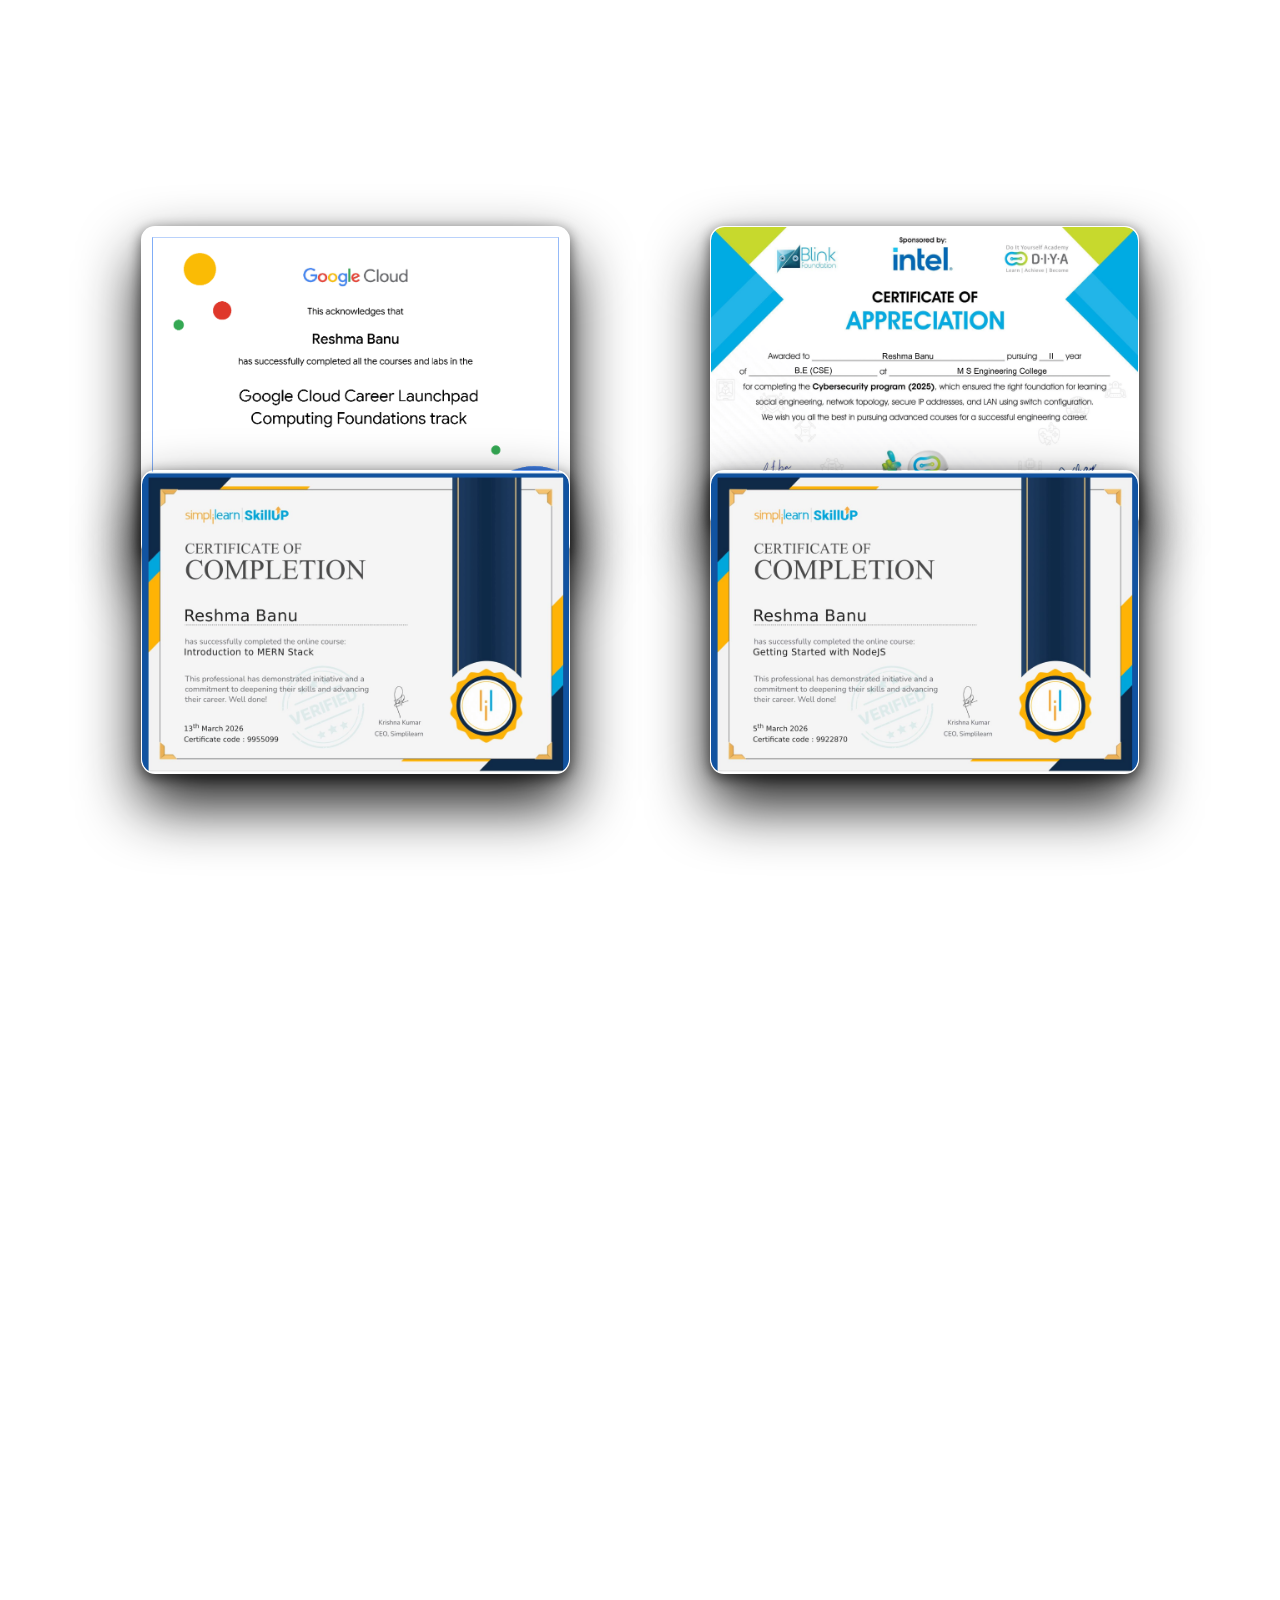
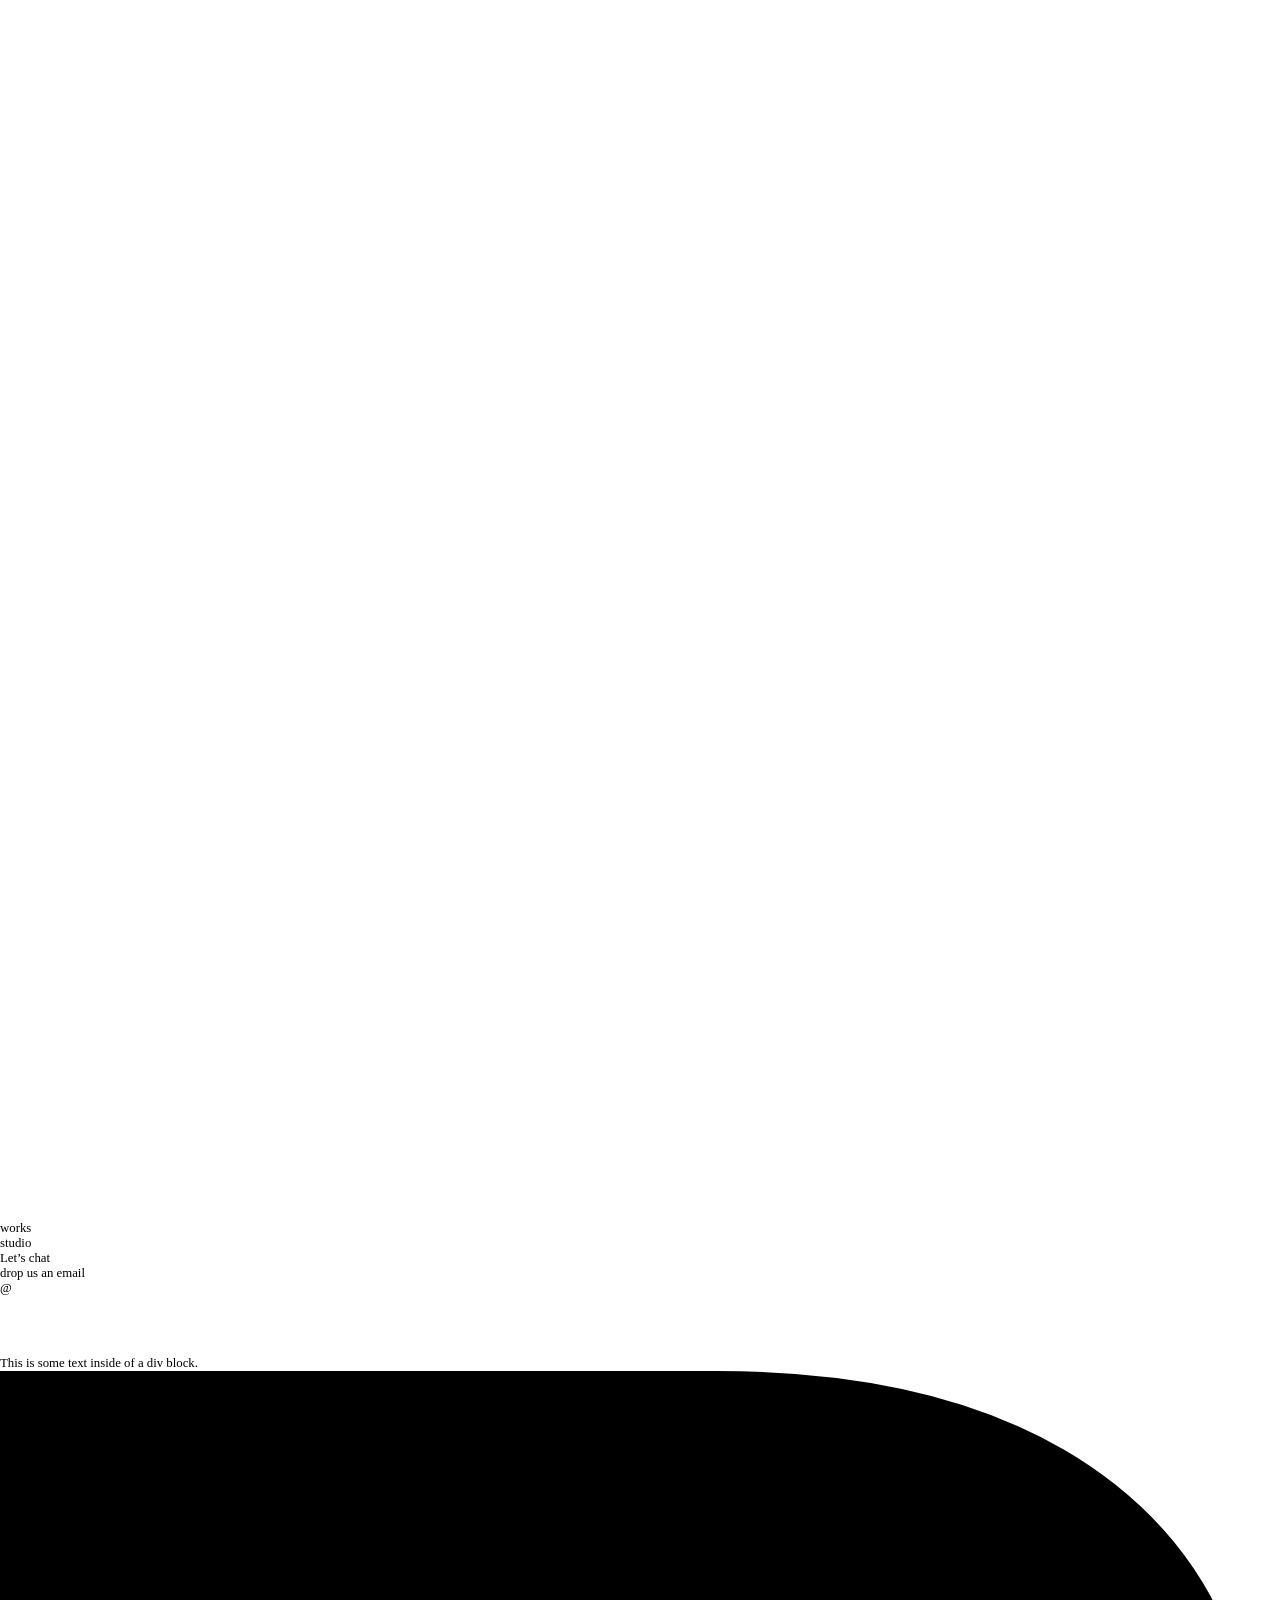
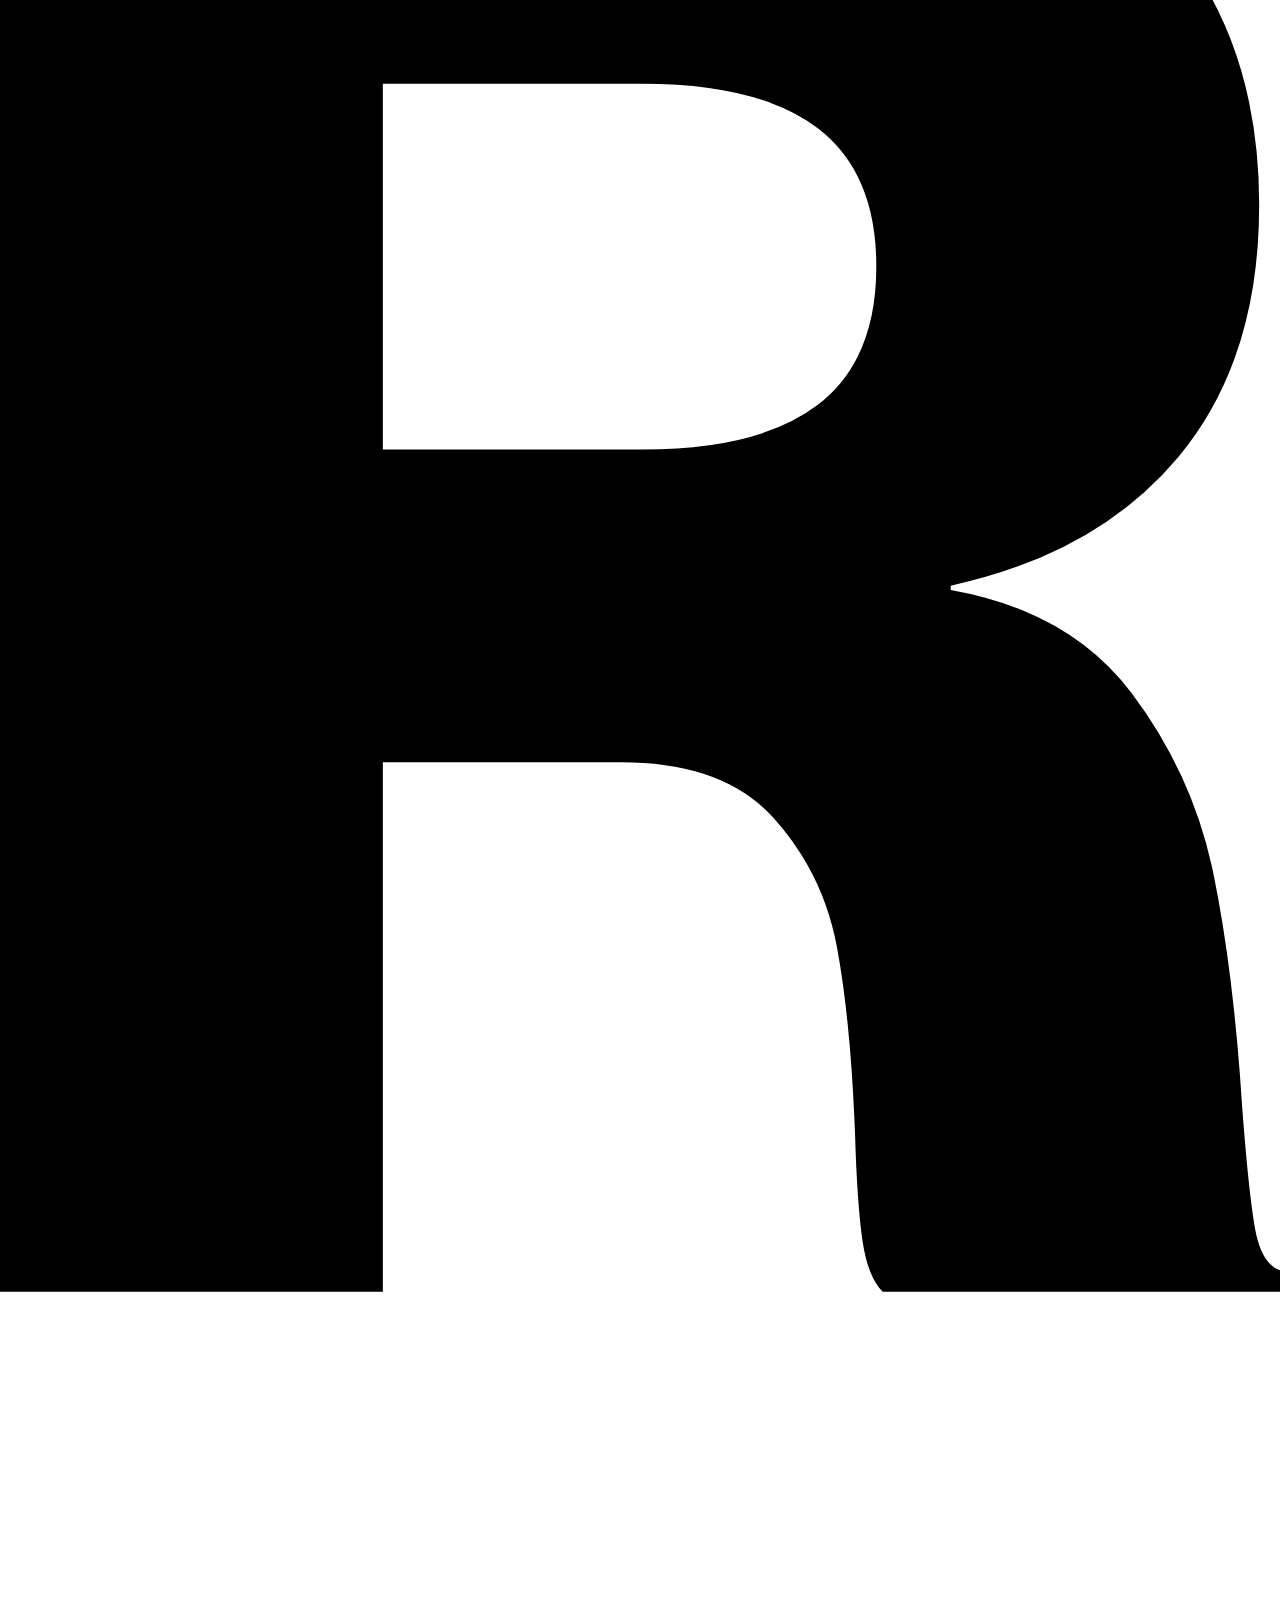
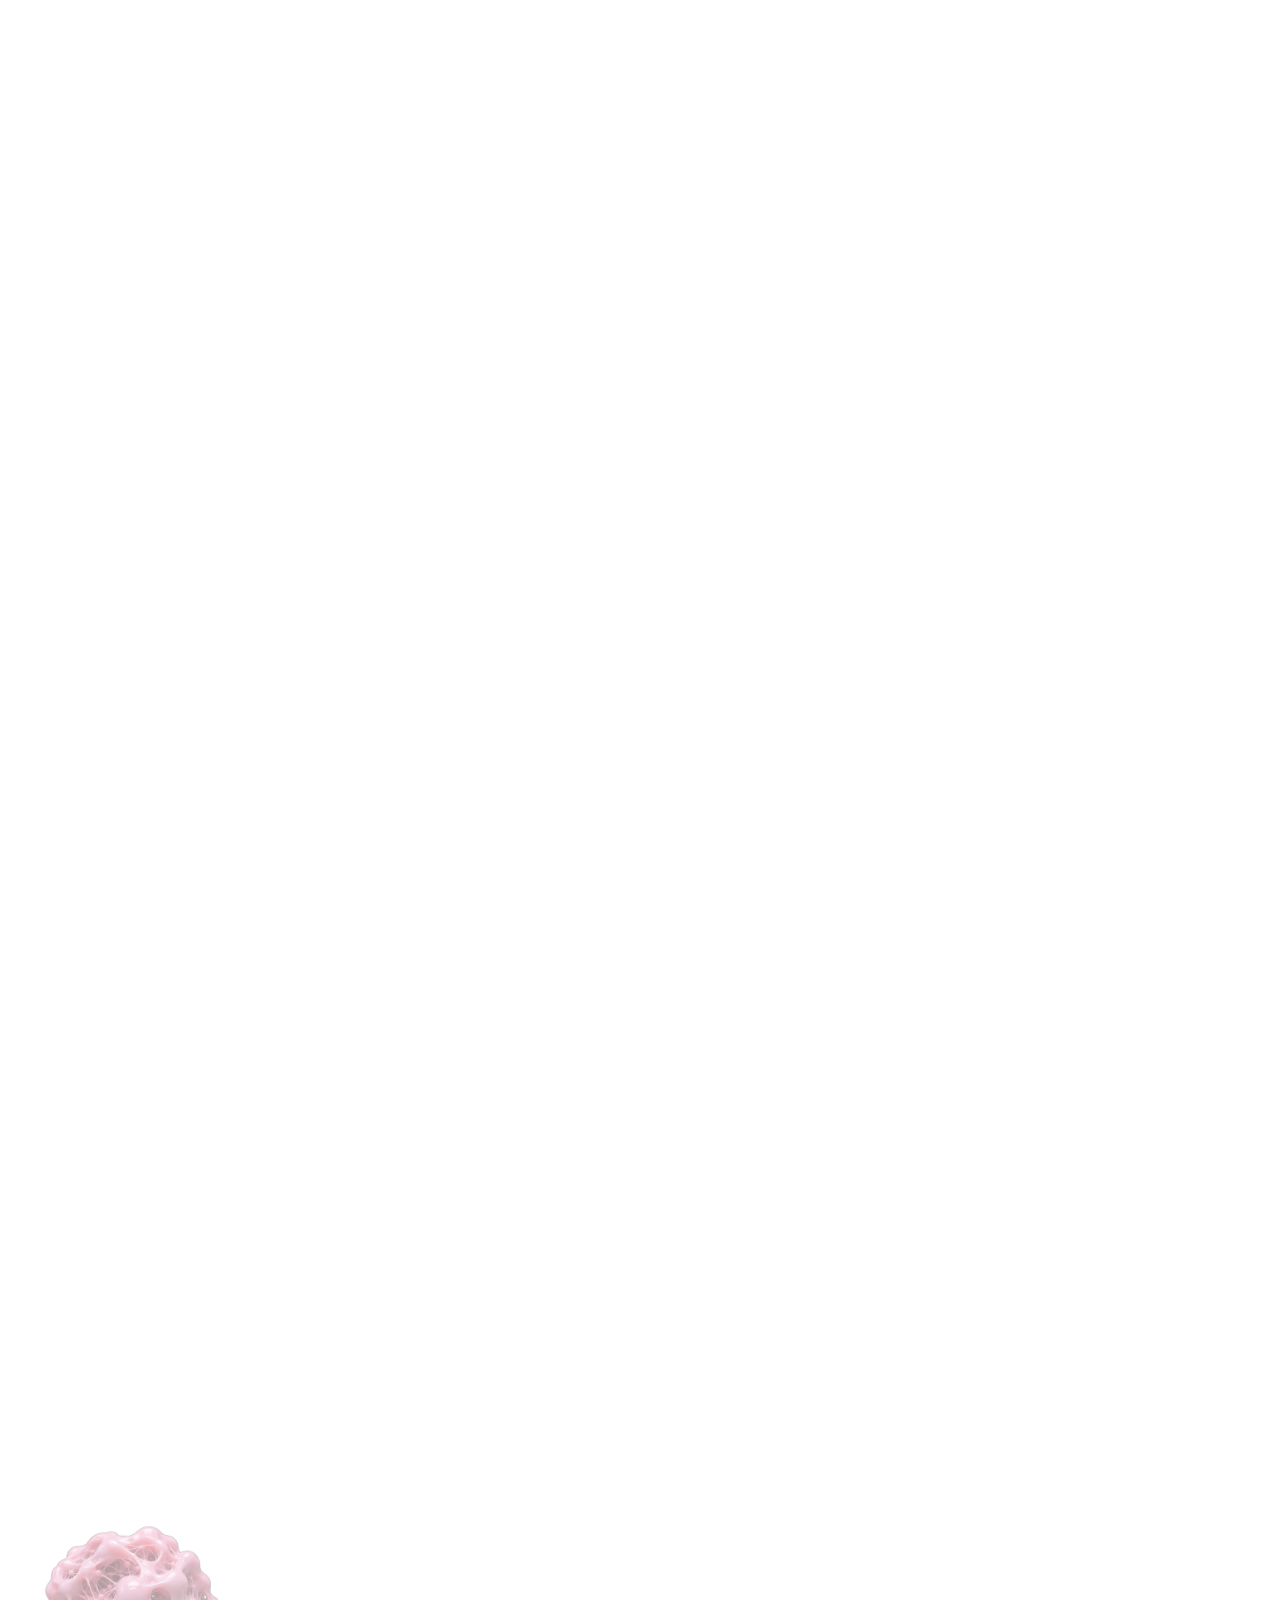
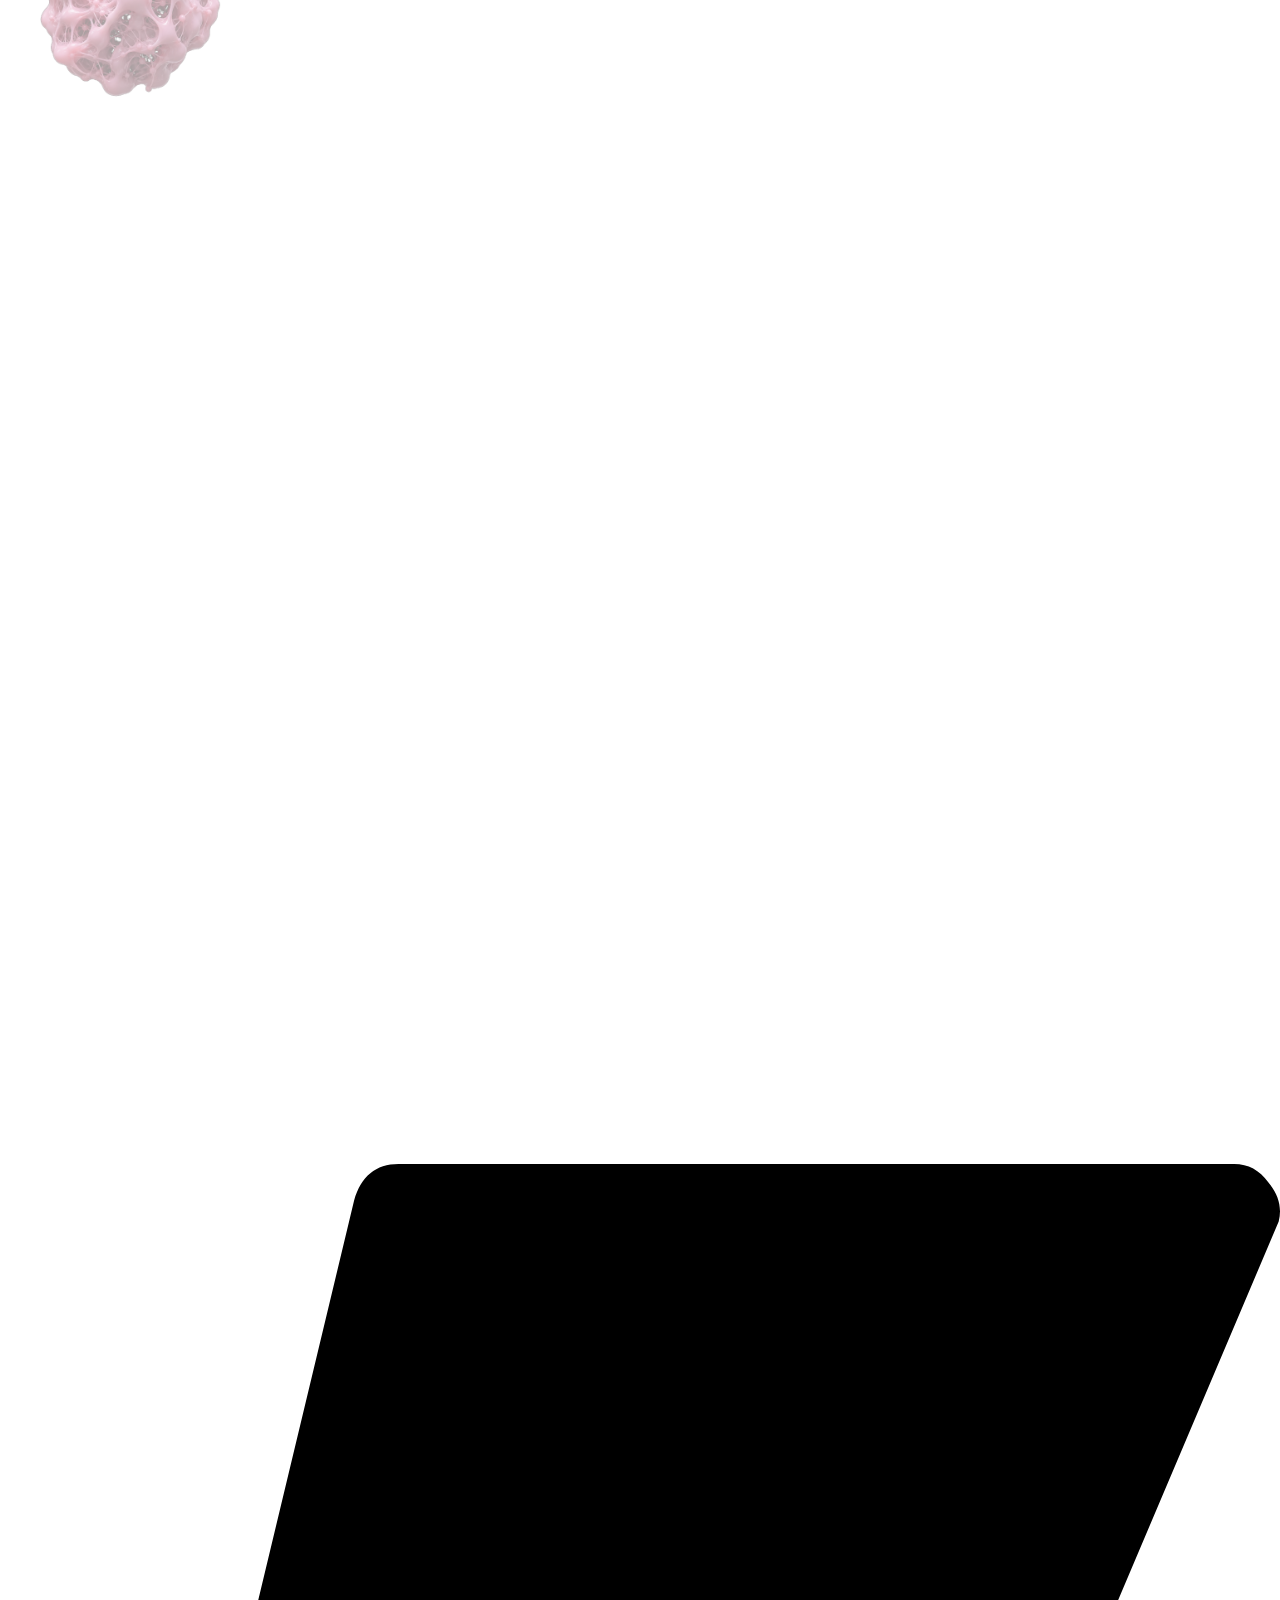
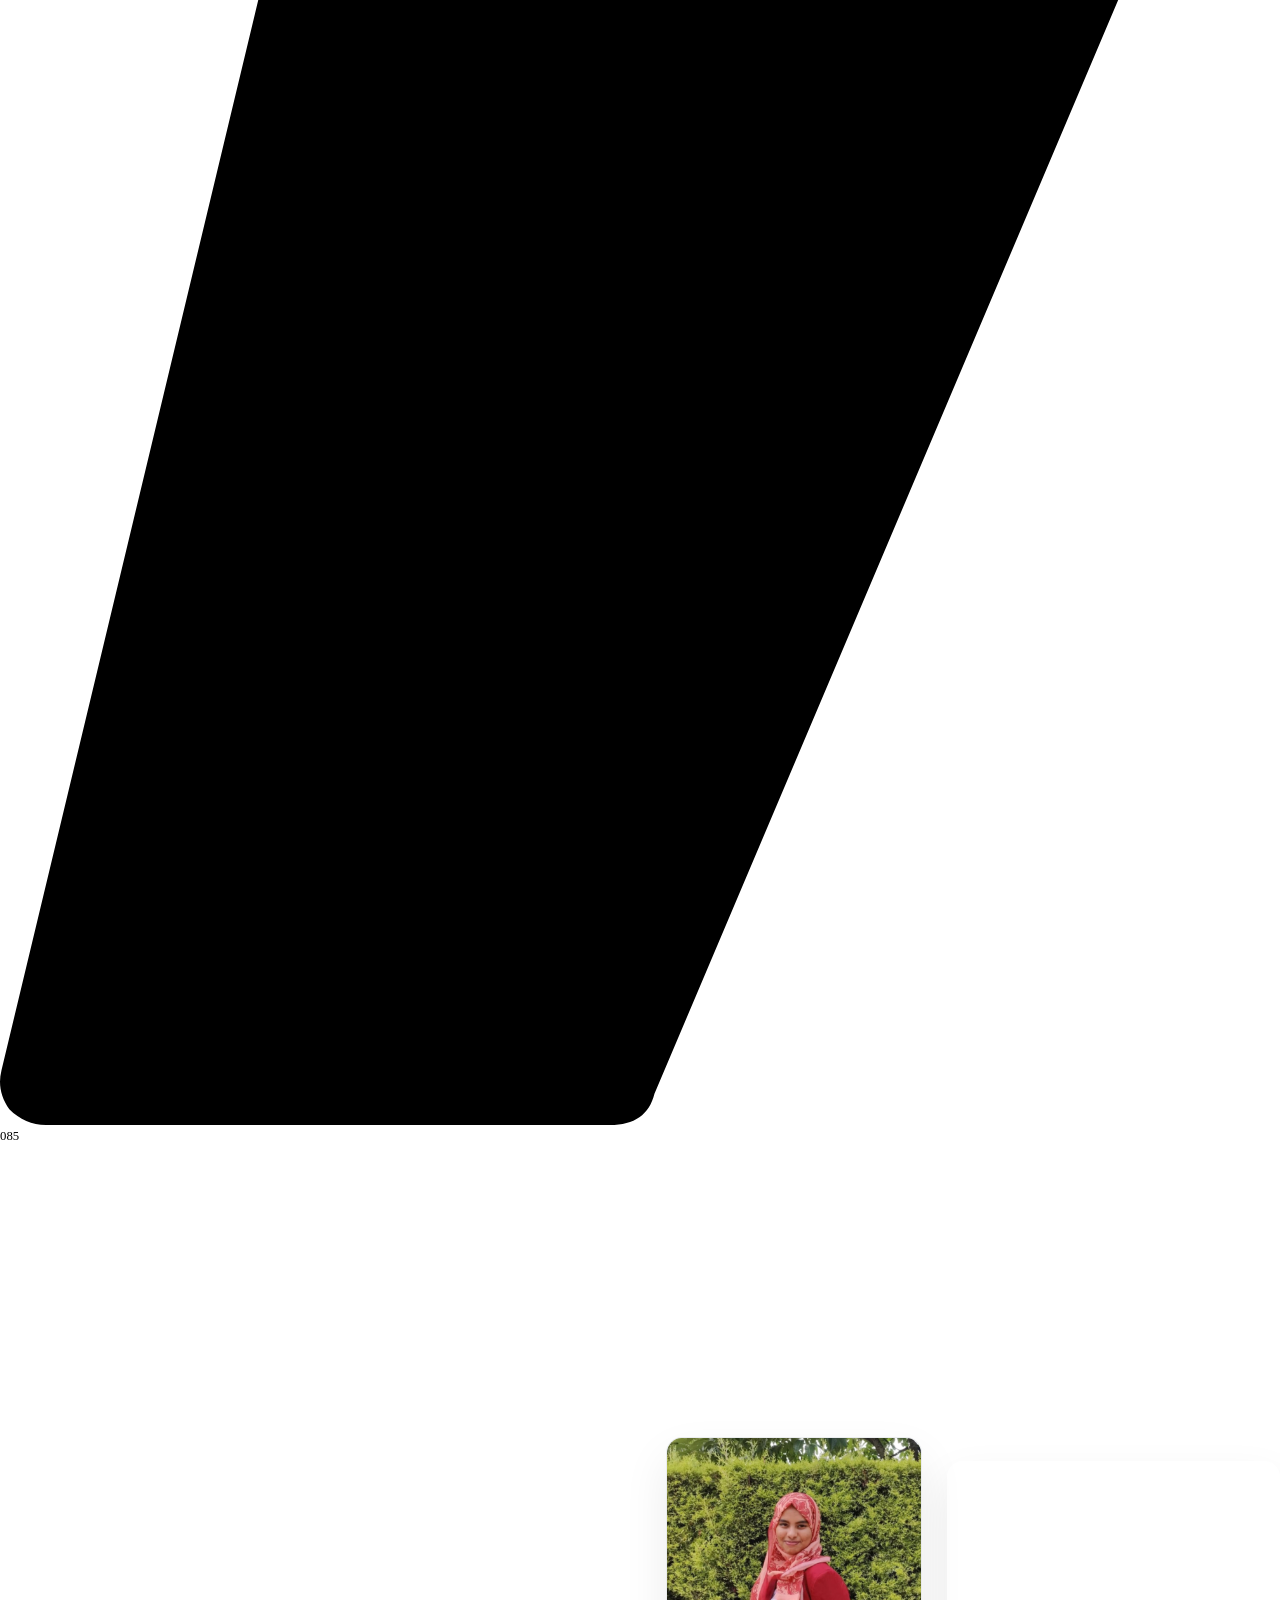
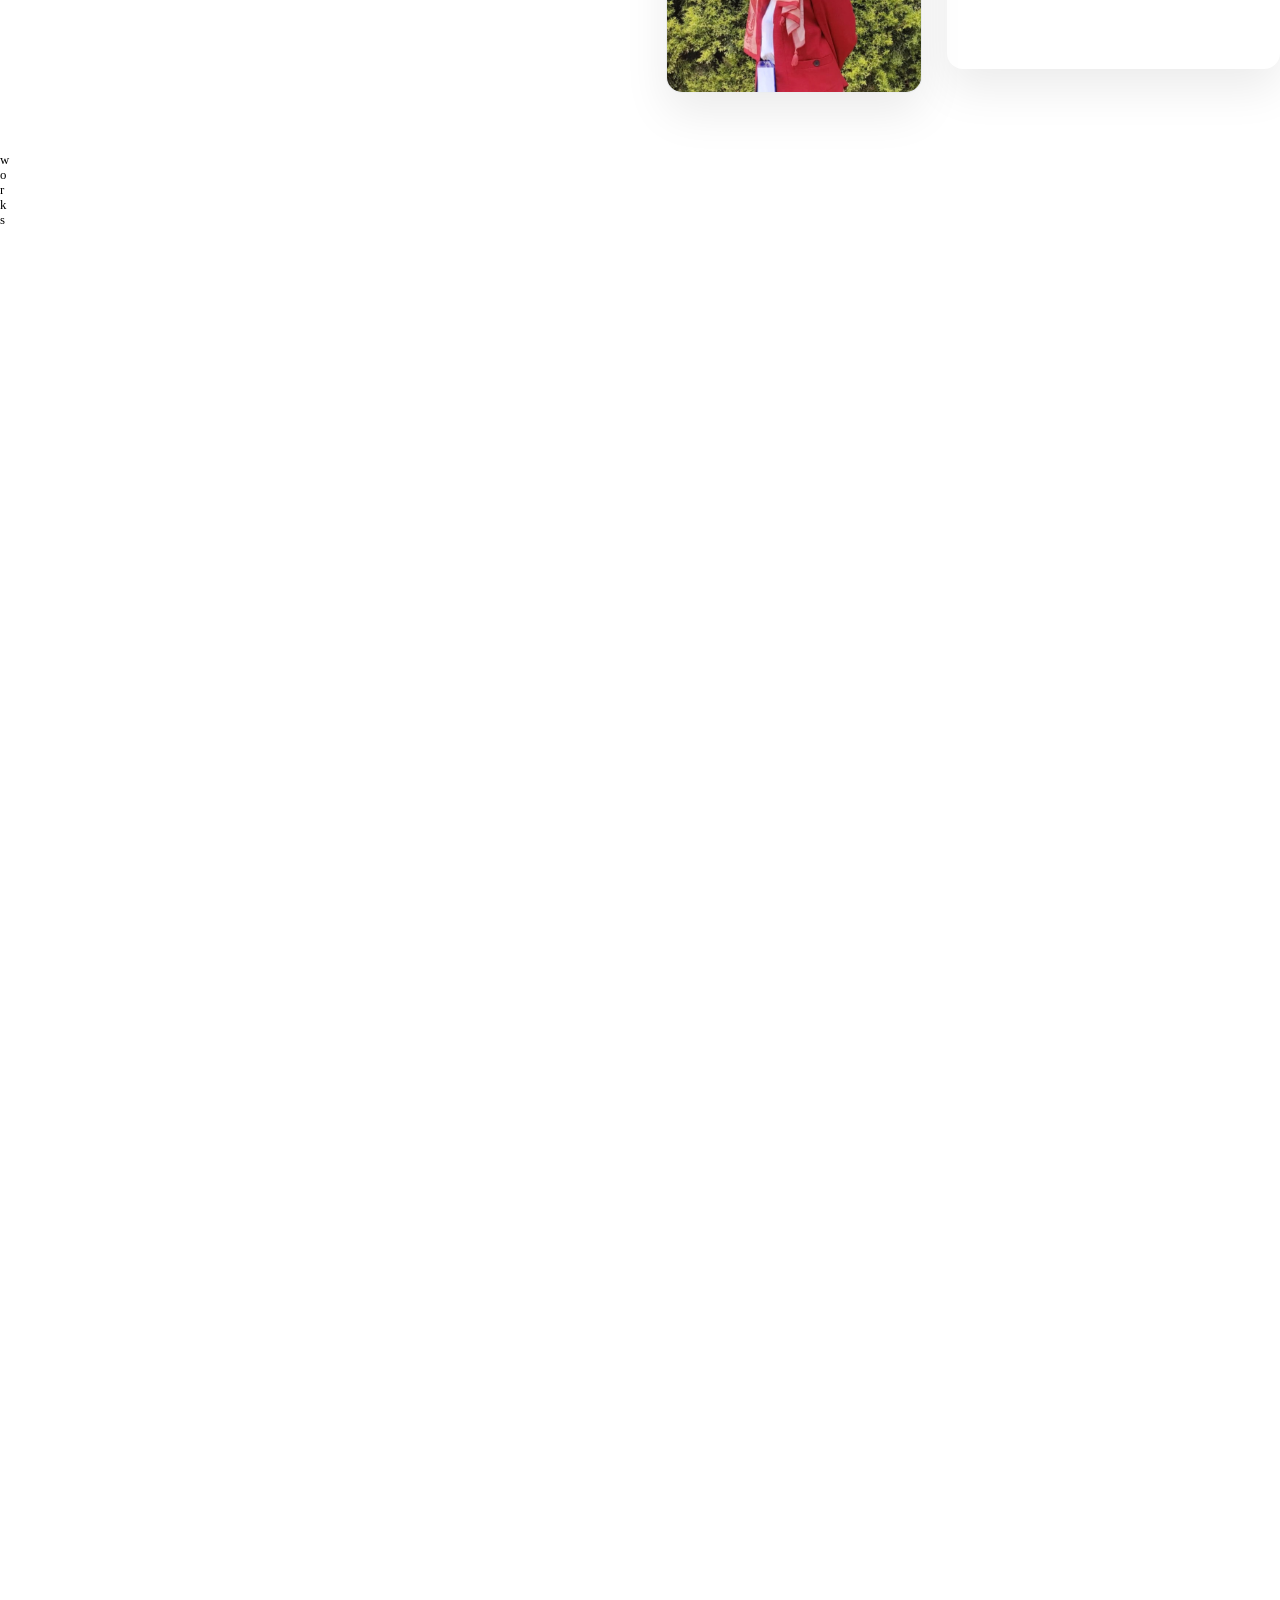
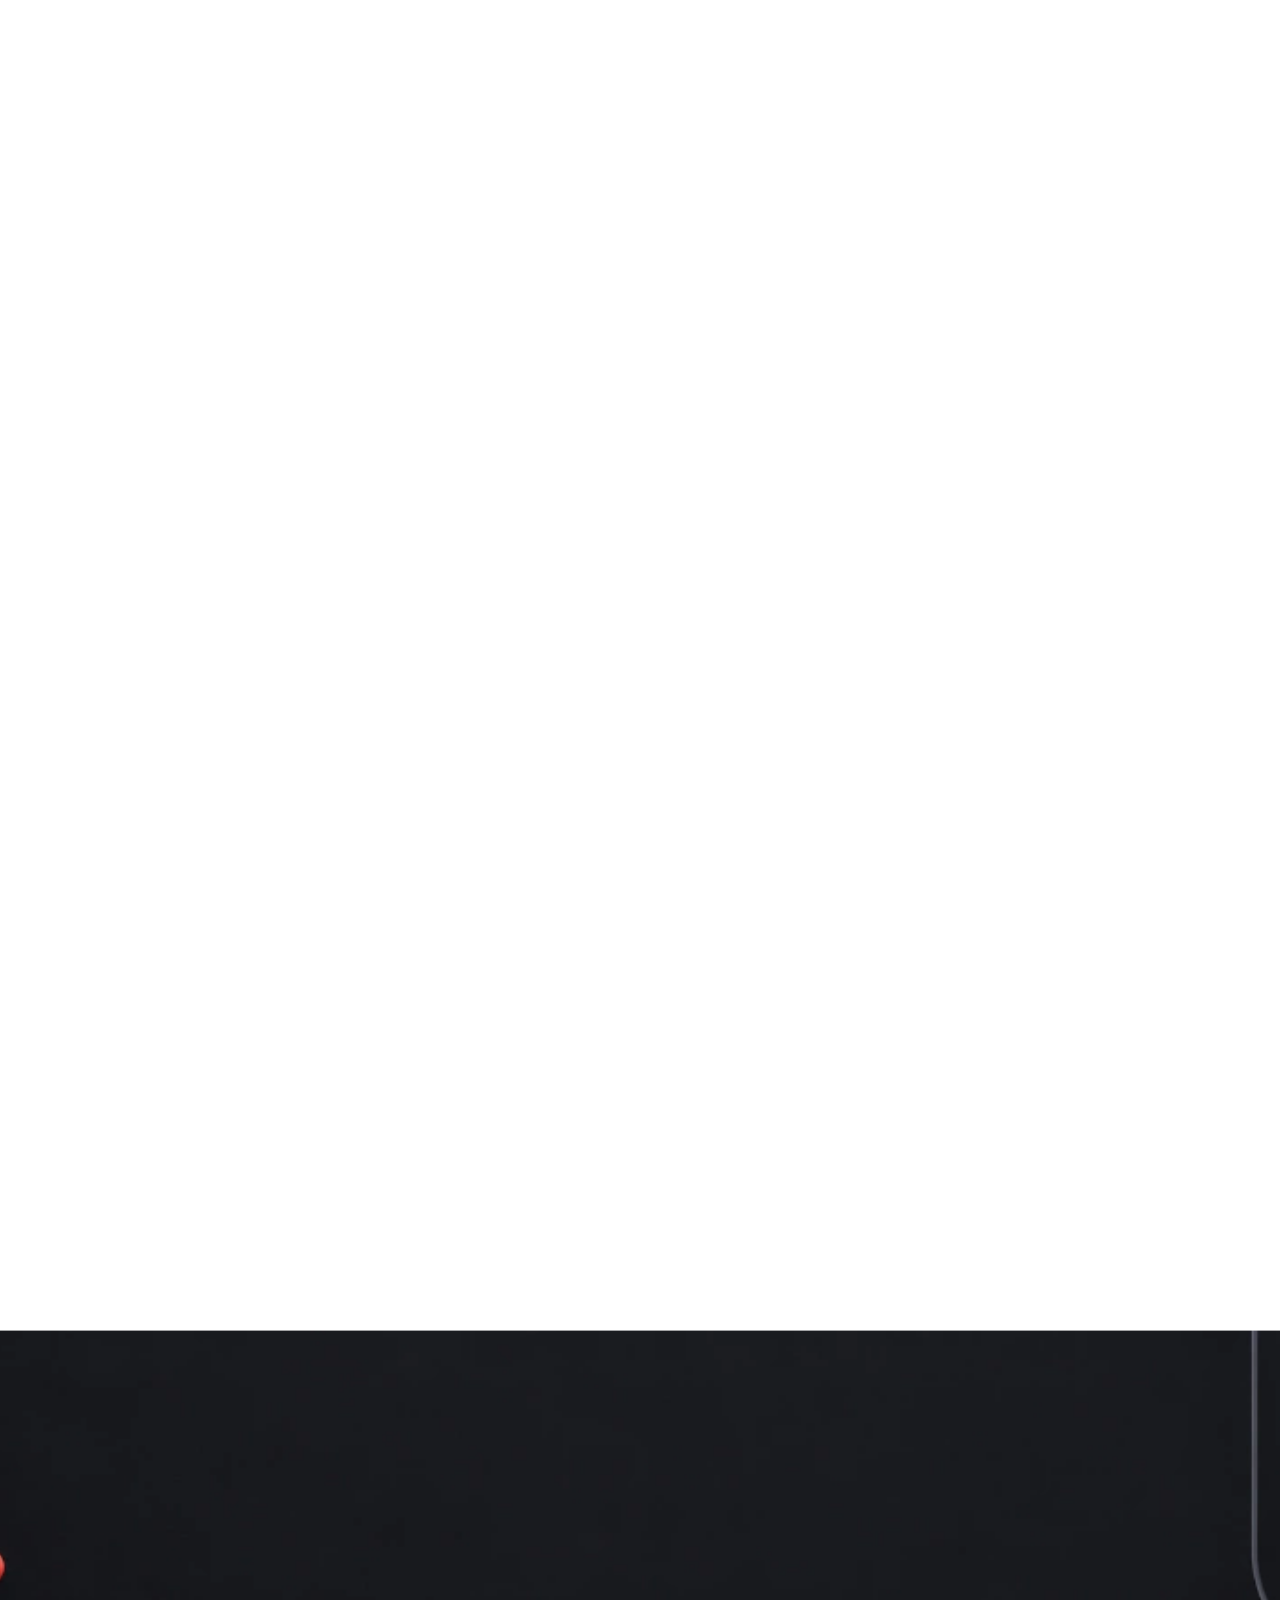
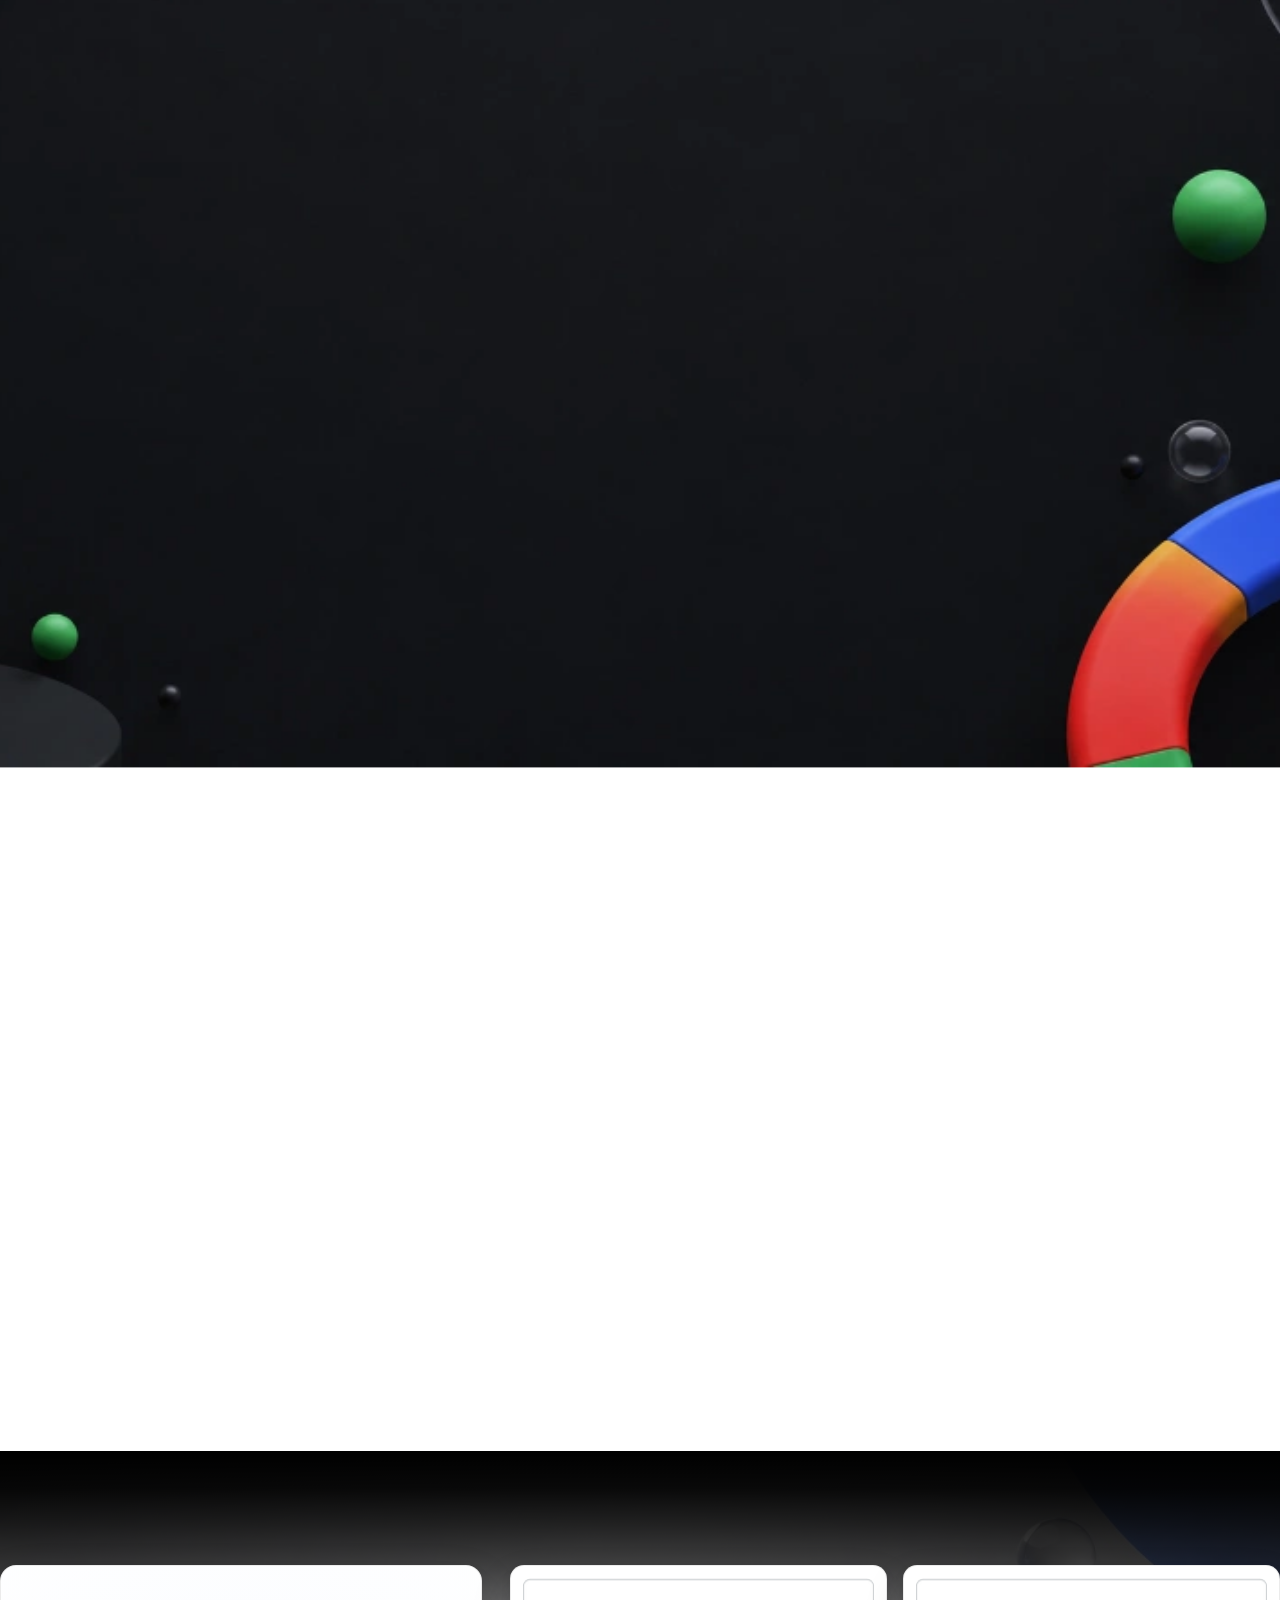
==== commit 807acdbf: "feat(studio): increase size of 4 certificate cards while preserving full aspect ratios and balanced " ====
--- a/www.noth.in/index.html
+++ b/www.noth.in/index.html
@@ -401,30 +401,30 @@
 <svg xmlns="http://www.w3.org/2000/svg" width="100%" viewBox="0 0 24 25" fill="none" class="apos-cursor"><path d="M1.8635714285714298 15.765714285714285H7.84357142857143Q7.84357142857143 17.704285714285714 9.141428571428573 18.607857142857142Q10.439285714285715 19.51142857142857 12.575000000000001 19.51142857142857Q14.185 19.51142857142857 15.039285714285715 18.93642857142857Q15.893571428571429 18.361428571428572 15.893571428571429 17.408571428571427Q15.893571428571429 16.521428571428572 15.31857142857143 15.962857142857143Q14.74357142857143 15.404285714285715 13.807142857142859 15.026428571428571Q12.870714285714287 14.64857142857143 11.063571428571429 14.122857142857143L10.307857142857143 13.892857142857144Q7.909285714285716 13.17 6.266428571428572 12.348571428571429Q4.623571428571429 11.527142857142858 3.605000000000001 10.18Q2.5864285714285726 8.832857142857144 2.5864285714285726 6.861428571428572Q2.5864285714285726 3.2142857142857153 5.08357142857143 1.4728571428571442Q7.580714285714286 -0.2685714285714269 11.655000000000001 -0.2685714285714269Q14.415000000000001 -0.2685714285714269 16.649285714285714 0.6678571428571445Q18.88357142857143 1.6042857142857159 20.214285714285715 3.3292857142857155Q21.545 5.054285714285715 21.610714285714288 7.387142857142859H15.630714285714287Q15.43357142857143 6.039999999999999 14.39857142857143 5.267857142857142Q13.36357142857143 4.4957142857142856 11.655000000000001 4.4957142857142856Q10.275 4.4957142857142856 9.45357142857143 4.972142857142858Q8.632142857142858 5.44857142857143 8.632142857142858 6.434285714285714Q8.632142857142858 7.190000000000001 9.075714285714287 7.699285714285716Q9.519285714285715 8.20857142857143 10.39 8.57Q11.260714285714286 8.931428571428572 12.936428571428571 9.424285714285714Q15.992142857142857 10.344285714285714 17.73357142857143 11.067142857142859Q19.475 11.790000000000001 20.70714285714286 13.186428571428571Q21.939285714285717 14.582857142857144 21.939285714285717 16.85Q21.939285714285717 19.084285714285713 20.83857142857143 20.759999999999998Q19.737857142857145 22.435714285714287 17.635 23.355714285714285Q15.532142857142858 24.275714285714287 12.640714285714287 24.275714285714287Q9.552142857142858 24.275714285714287 7.104285714285715 23.25714285714286Q4.656428571428572 22.23857142857143 3.2600000000000007 20.316428571428574Q1.8635714285714298 18.394285714285715 1.8635714285714298 15.765714285714285Z" fill="currentColor"></path></svg>
 <svg xmlns="http://www.w3.org/2000/svg" width="100%" viewBox="0 0 22 22" fill="none" class="i-cursor"><path d="M0.35954285714285583 0.22628571428570865H6.720685714285715L10.971085714285715 13.411199999999997H11.028914285714286L15.279314285714287 0.22628571428570865H21.640457142857144V20.9H16.725028571428574V8.033142857142854H16.6672L12.8216 20.9H9.1784L5.3328 8.033142857142854H5.274971428571428V20.9H0.35954285714285583Z" fill="currentColor"></path></svg></div><div class="infobusiness-grid"><div id="w-node-_5df3fb26-e0d9-a608-cc8d-469d5b5a1816-78a9d1a3" class="img-block-grid p-s"><div id="w-node-_5df3fb26-e0d9-a608-cc8d-469d5b5a1817-78a9d1a3" class="info-grid-left"><div line="" class="text-block-4 marg-40">Reshma Banu without people :</div><div class="fake-img"></div></div><div class="info-grid-right second"><div class="div-block-4"><div class="list"><h2 line="" class="title-work info-team">founders &amp; management</h2><div class="list-item"><div line="">Sara Guedj</div></div><div class="list-item"><div line="">Anne-Sophie Do</div></div><div class="list-item"><div line="">Gabriel Guedj</div></div><div class="list-item"><div line="">Guillaume Fayolle</div></div></div><div><h2 line="" class="title-work info-team">creative partners</h2><div class="list-item"><div line="">Pierre Patrault</div></div><div class="list-item"><div line="">Thomas Carré</div></div><div class="list-item"><div line="">Guillaume Perrette</div></div></div></div></div></div></div><div class="space-87 hide-landscape"></div></div></section><section class="section glitch"><div class="glitch-img-w"><img src="/assets/ascenseur_bg.webp" loading="eager" sizes="100vw" srcset="/assets/ascenseur_bg-p-500.webp 500w, /assets/ascenseur_bg-p-800.webp 800w, /assets/ascenseur_bg-p-1080.webp 1080w, /assets/ascenseur_bg-p-1600.webp 1600w, /assets/ascenseur_bg.webp 1920w" alt="Dark Textured Elevator Studio Background" class="img-ascenseur"/></div><div class="glitch-text-w"><div class="glitch-text-sticky-w"><div class="div-block-5"><div class="text-block-6 _3">we are reshma banu<br/>we are reshma banu<br/>we are reshma banu<br/>Pj(è !!” .      U§hs .   jkj . k .     rh</div></div><div class="div-block-5"><div class="text-block-6 _1">we are reshma banu<br/>we are reshma banu<br/>we are reshma banu<br/>Pj(è !!” .      U§hs .   jkj . k .     rh</div></div><div class="div-block-5"><div class="text-block-6 _2">we are reshma banu<br/>we are reshma banu<br/>we are reshma banu<br/>Pj(è !!” .      U§hs .   jkj . k .     rh</div></div><div class="div-block-5"><div class="text-block-6 _4">we are reshma banu<br/>we are reshma banu<br/>we are reshma banu<br/>Pj(è !!” .      U§hs .   jkj . k .     rh</div></div><div class="div-block-5 none"><div class="text-block-6">we are reshma banu<br/>we are reshma banu<br/>we are reshma banu<br/>Pj(è !!” .      U§hs .   jkj . k .     rh</div></div><div class="div-block-5"><div class="text-block-6 _6">we are reshma banu<br/>we are reshma banu<br/>we are reshma banu<br/>Pj(è !!” .      U§hs .   jkj . k .     rh</div></div><div class="finaltext">We create brand <br/>experiences for <br/>those ready to go <br/>beyond the <br/>ordinary.</div></div><div class="img-glitch-w" style="position: absolute; inset: 0; width: 100%; height: 100%; pointer-events: none; overflow: visible;">
   <!-- Card 1: Google Cloud -->
-  <div class="cert-card cert-card-1" style="position: absolute; top: 20%; left: 19%; width: 27vw; max-width: 420px; min-width: 280px; pointer-events: auto; z-index: 2;">
-    <div class="cert-card-inner" style="width: 100%; border-radius: 12px; overflow: hidden; box-shadow: 0 25px 45px rgba(0,0,0,0.9); border: 1px solid rgba(255,255,255,0.22); transition: transform 0.4s cubic-bezier(0.16, 1, 0.3, 1), box-shadow 0.4s cubic-bezier(0.16, 1, 0.3, 1), border-color 0.4s ease; cursor: pointer;" onmouseenter="this.style.transform='translateY(-10px)'; this.style.boxShadow='0 40px 70px rgba(0,0,0,0.95), 0 0 30px rgba(255,255,255,0.15)'; this.style.borderColor='rgba(255,255,255,0.4)';" onmouseleave="this.style.transform='translateY(0)'; this.style.boxShadow='0 25px 45px rgba(0,0,0,0.9)'; this.style.borderColor='rgba(255,255,255,0.22)';">
-      <img src="/assets/certificates/cert_google_cloud.png" alt="Google Cloud Certified - Reshma Banu" loading="lazy" style="width: 100% !important; height: auto !important; max-height: none !important; display: block !important; object-fit: contain !important; border-radius: 12px; margin: 0; padding: 0;"/>
+  <div class="cert-card cert-card-1" style="position: absolute; top: 14%; left: 11%; width: clamp(330px, 33.5vw, 560px); pointer-events: auto; z-index: 2;">
+    <div class="cert-card-inner" style="width: 100%; border-radius: 14px; overflow: hidden; box-shadow: 0 30px 60px rgba(0,0,0,0.92), 0 4px 14px rgba(0,0,0,0.6); border: 1px solid rgba(255,255,255,0.24); transition: transform 0.4s cubic-bezier(0.16, 1, 0.3, 1), box-shadow 0.4s cubic-bezier(0.16, 1, 0.3, 1), border-color 0.4s ease; cursor: pointer;" onmouseenter="this.style.transform='translateY(-10px) scale(1.02)'; this.style.boxShadow='0 45px 80px rgba(0,0,0,0.98), 0 0 35px rgba(255,255,255,0.18)'; this.style.borderColor='rgba(255,255,255,0.45)';" onmouseleave="this.style.transform='translateY(0) scale(1)'; this.style.boxShadow='0 30px 60px rgba(0,0,0,0.92), 0 4px 14px rgba(0,0,0,0.6)'; this.style.borderColor='rgba(255,255,255,0.24)';">
+      <img src="/assets/certificates/cert_google_cloud.png" alt="Google Cloud Certified - Reshma Banu" loading="lazy" style="width: 100% !important; height: auto !important; max-height: none !important; display: block !important; object-fit: contain !important; border-radius: 14px; margin: 0; padding: 0;"/>
     </div>
   </div>
 
   <!-- Card 2: Intel Cybersecurity -->
-  <div class="cert-card cert-card-2" style="position: absolute; top: 20%; right: 19%; width: 27vw; max-width: 420px; min-width: 280px; pointer-events: auto; z-index: 3;">
-    <div class="cert-card-inner" style="width: 100%; border-radius: 12px; overflow: hidden; box-shadow: 0 25px 45px rgba(0,0,0,0.9); border: 1px solid rgba(255,255,255,0.22); transition: transform 0.4s cubic-bezier(0.16, 1, 0.3, 1), box-shadow 0.4s cubic-bezier(0.16, 1, 0.3, 1), border-color 0.4s ease; cursor: pointer;" onmouseenter="this.style.transform='translateY(-10px)'; this.style.boxShadow='0 40px 70px rgba(0,0,0,0.95), 0 0 30px rgba(255,255,255,0.15)'; this.style.borderColor='rgba(255,255,255,0.4)';" onmouseleave="this.style.transform='translateY(0)'; this.style.boxShadow='0 25px 45px rgba(0,0,0,0.9)'; this.style.borderColor='rgba(255,255,255,0.22)';">
-      <img src="/assets/certificates/cert_cybersecurity_intel.png" alt="Intel Cybersecurity Certification - Reshma Banu" loading="lazy" style="width: 100% !important; height: auto !important; max-height: none !important; display: block !important; object-fit: contain !important; border-radius: 12px; margin: 0; padding: 0;"/>
+  <div class="cert-card cert-card-2" style="position: absolute; top: 14%; right: 11%; width: clamp(330px, 33.5vw, 560px); pointer-events: auto; z-index: 3;">
+    <div class="cert-card-inner" style="width: 100%; border-radius: 14px; overflow: hidden; box-shadow: 0 30px 60px rgba(0,0,0,0.92), 0 4px 14px rgba(0,0,0,0.6); border: 1px solid rgba(255,255,255,0.24); transition: transform 0.4s cubic-bezier(0.16, 1, 0.3, 1), box-shadow 0.4s cubic-bezier(0.16, 1, 0.3, 1), border-color 0.4s ease; cursor: pointer;" onmouseenter="this.style.transform='translateY(-10px) scale(1.02)'; this.style.boxShadow='0 45px 80px rgba(0,0,0,0.98), 0 0 35px rgba(255,255,255,0.18)'; this.style.borderColor='rgba(255,255,255,0.45)';" onmouseleave="this.style.transform='translateY(0) scale(1)'; this.style.boxShadow='0 30px 60px rgba(0,0,0,0.92), 0 4px 14px rgba(0,0,0,0.6)'; this.style.borderColor='rgba(255,255,255,0.24)';">
+      <img src="/assets/certificates/cert_cybersecurity_intel.png" alt="Intel Cybersecurity Certification - Reshma Banu" loading="lazy" style="width: 100% !important; height: auto !important; max-height: none !important; display: block !important; object-fit: contain !important; border-radius: 14px; margin: 0; padding: 0;"/>
     </div>
   </div>
 
   <!-- Card 3: MERN Stack -->
-  <div class="cert-card cert-card-3" style="position: absolute; bottom: 20%; left: 19%; width: 27vw; max-width: 420px; min-width: 280px; pointer-events: auto; z-index: 4;">
-    <div class="cert-card-inner" style="width: 100%; border-radius: 12px; overflow: hidden; box-shadow: 0 25px 45px rgba(0,0,0,0.9); border: 1px solid rgba(255,255,255,0.22); transition: transform 0.4s cubic-bezier(0.16, 1, 0.3, 1), box-shadow 0.4s cubic-bezier(0.16, 1, 0.3, 1), border-color 0.4s ease; cursor: pointer;" onmouseenter="this.style.transform='translateY(-10px)'; this.style.boxShadow='0 40px 70px rgba(0,0,0,0.95), 0 0 30px rgba(255,255,255,0.15)'; this.style.borderColor='rgba(255,255,255,0.4)';" onmouseleave="this.style.transform='translateY(0)'; this.style.boxShadow='0 25px 45px rgba(0,0,0,0.9)'; this.style.borderColor='rgba(255,255,255,0.22)';">
-      <img src="/assets/certificates/cert_mern_stack.png" alt="MERN Stack Certification - Reshma Banu" loading="lazy" style="width: 100% !important; height: auto !important; max-height: none !important; display: block !important; object-fit: contain !important; border-radius: 12px; margin: 0; padding: 0;"/>
+  <div class="cert-card cert-card-3" style="position: absolute; bottom: 14%; left: 11%; width: clamp(330px, 33.5vw, 560px); pointer-events: auto; z-index: 4;">
+    <div class="cert-card-inner" style="width: 100%; border-radius: 14px; overflow: hidden; box-shadow: 0 30px 60px rgba(0,0,0,0.92), 0 4px 14px rgba(0,0,0,0.6); border: 1px solid rgba(255,255,255,0.24); transition: transform 0.4s cubic-bezier(0.16, 1, 0.3, 1), box-shadow 0.4s cubic-bezier(0.16, 1, 0.3, 1), border-color 0.4s ease; cursor: pointer;" onmouseenter="this.style.transform='translateY(-10px) scale(1.02)'; this.style.boxShadow='0 45px 80px rgba(0,0,0,0.98), 0 0 35px rgba(255,255,255,0.18)'; this.style.borderColor='rgba(255,255,255,0.45)';" onmouseleave="this.style.transform='translateY(0) scale(1)'; this.style.boxShadow='0 30px 60px rgba(0,0,0,0.92), 0 4px 14px rgba(0,0,0,0.6)'; this.style.borderColor='rgba(255,255,255,0.24)';">
+      <img src="/assets/certificates/cert_mern_stack.png" alt="MERN Stack Certification - Reshma Banu" loading="lazy" style="width: 100% !important; height: auto !important; max-height: none !important; display: block !important; object-fit: contain !important; border-radius: 14px; margin: 0; padding: 0;"/>
     </div>
   </div>
 
   <!-- Card 4: NodeJS -->
-  <div class="cert-card cert-card-4" style="position: absolute; bottom: 20%; right: 19%; width: 27vw; max-width: 420px; min-width: 280px; pointer-events: auto; z-index: 5;">
-    <div class="cert-card-inner" style="width: 100%; border-radius: 12px; overflow: hidden; box-shadow: 0 25px 45px rgba(0,0,0,0.9); border: 1px solid rgba(255,255,255,0.22); transition: transform 0.4s cubic-bezier(0.16, 1, 0.3, 1), box-shadow 0.4s cubic-bezier(0.16, 1, 0.3, 1), border-color 0.4s ease; cursor: pointer;" onmouseenter="this.style.transform='translateY(-10px)'; this.style.boxShadow='0 40px 70px rgba(0,0,0,0.95), 0 0 30px rgba(255,255,255,0.15)'; this.style.borderColor='rgba(255,255,255,0.4)';" onmouseleave="this.style.transform='translateY(0)'; this.style.boxShadow='0 25px 45px rgba(0,0,0,0.9)'; this.style.borderColor='rgba(255,255,255,0.22)';">
-      <img src="/assets/certificates/cert_nodejs.png" alt="NodeJS Certification - Reshma Banu" loading="lazy" style="width: 100% !important; height: auto !important; max-height: none !important; display: block !important; object-fit: contain !important; border-radius: 12px; margin: 0; padding: 0;"/>
+  <div class="cert-card cert-card-4" style="position: absolute; bottom: 14%; right: 11%; width: clamp(330px, 33.5vw, 560px); pointer-events: auto; z-index: 5;">
+    <div class="cert-card-inner" style="width: 100%; border-radius: 14px; overflow: hidden; box-shadow: 0 30px 60px rgba(0,0,0,0.92), 0 4px 14px rgba(0,0,0,0.6); border: 1px solid rgba(255,255,255,0.24); transition: transform 0.4s cubic-bezier(0.16, 1, 0.3, 1), box-shadow 0.4s cubic-bezier(0.16, 1, 0.3, 1), border-color 0.4s ease; cursor: pointer;" onmouseenter="this.style.transform='translateY(-10px) scale(1.02)'; this.style.boxShadow='0 45px 80px rgba(0,0,0,0.98), 0 0 35px rgba(255,255,255,0.18)'; this.style.borderColor='rgba(255,255,255,0.45)';" onmouseleave="this.style.transform='translateY(0) scale(1)'; this.style.boxShadow='0 30px 60px rgba(0,0,0,0.92), 0 4px 14px rgba(0,0,0,0.6)'; this.style.borderColor='rgba(255,255,255,0.24)';">
+      <img src="/assets/certificates/cert_nodejs.png" alt="NodeJS Certification - Reshma Banu" loading="lazy" style="width: 100% !important; height: auto !important; max-height: none !important; display: block !important; object-fit: contain !important; border-radius: 14px; margin: 0; padding: 0;"/>
     </div>
   </div>
 </div></div></div></section><footer id="footer" class="section-footer"><div class="container footer-c"><div><h2 line="" class="h1-home">Let’s start <br/>from reshma banu</h2><div class="space-24"></div><div class="div-block-7"><div opacity="" class="div-block-6 mob"><a href="https://calendly.com/hello-noth/30min" target="_blank" class="btn w-inline-block"><div class="btn__text"><p class="btn__text-p">book a call</p></div><div class="arrow-w"><div class="arrow"><div class="line-arrow"></div><div class="shape-arrow"></div></div></div></a><a href="mailto:hello@noth.in" class="btn email w-inline-block"><div class="btn__text"><p class="btn__text-p">drop us an email</p></div><div class="arobase">@</div></a></div><div id="w-node-_92fe2b40-7a92-f80a-554b-04fcd6a444e3-d6a444d6" class="social-links-w"><a opacity="" href="https://www.linkedin.com/in/reshmabanu2328" target="_blank" class="link footer w-inline-block"><div class="pointer-none">Linkedin</div></a><a opacity="" href="https://www.behance.net/nothintoshow" target="_blank" class="link footer w-inline-block"><div class="pointer-none">Behance</div></a></div></a><a opacity="" href="#" target="_blank" class="link footer w-inline-block"><div class="pointer-none">Instagram</div></a><a opacity="" href="https://www.behance.net/nothintoshow" target="_blank" class="link footer w-inline-block"><div class="pointer-none">Behance</div></a></div></div><div class="space-150 mob-100"></div><div class="footer-svg-w"><svg xmlns="http://www.w3.org/2000/svg" width="100%" viewBox="0 0 2679.8 294" fill="none" class="footer-nothin-svg"><path d="M0.0 7.0H131.97202797202797Q178.96503496503496 7.0 205.3986013986014 27.951048951048946Q231.83216783216784 48.90209790209789 231.83216783216784 86.8881118881119Q231.83216783216784 115.47552447552448 216.95104895104896 133.2937062937063Q202.06993006993008 151.1118881118881 175.04895104895107 156.98601398601397V157.76923076923077Q196.979020979021 161.68531468531467 208.33566433566435 176.76223776223776Q219.6923076923077 191.83916083916085 223.4125874125874 210.04895104895104Q227.13286713286715 228.25874125874125 228.6993006993007 252.93006993006992Q229.8741258741259 268.5944055944056 231.04895104895107 275.25174825174827Q232.22377622377624 281.90909090909093 235.74825174825176 283.0839160839161V287.0H162.51748251748253Q159.7762237762238 284.2587412587413 158.7972027972028 277.6013986013986Q157.8181818181818 270.94405594405595 157.42657342657344 258.02097902097904Q156.64335664335664 237.26573426573427 154.09790209790208 223.55944055944056Q151.55244755244755 209.85314685314685 142.34965034965035 199.6713286713287Q133.14685314685315 189.4895104895105 114.34965034965035 189.4895104895105H70.4895104895105V287.0H0.0ZM118.26573426573427 131.92307692307693Q139.8041958041958 131.92307692307693 150.5734265734266 123.69930069930071Q161.34265734265736 115.47552447552448 161.34265734265736 98.24475524475525Q161.34265734265736 81.013986013986 150.5734265734266 72.79020979020979Q139.8041958041958 64.56643356643357 118.26573426573427 64.56643356643357H70.4895104895105V131.92307692307693Z" fill="currentColor"></path><path d="M249.74825174825176 7.0H462.0V64.56643356643357H320.23776223776224V114.3006993006993H442.4195804195804V171.86713286713285H320.23776223776224V229.43356643356643H464.34965034965035V287.0H249.74825174825176Z" fill="currentColor"></path><path d="M478.34965034965035 191.83916083916085H549.6223776223776Q549.6223776223776 214.94405594405595 565.090909090909 225.71328671328672Q580.5594405594405 236.4825174825175 606.013986013986 236.4825174825175Q625.2027972027972 236.4825174825175 635.3846153846154 229.62937062937064Q645.5664335664335 222.7762237762238 645.5664335664335 211.41958041958043Q645.5664335664335 200.84615384615384 638.7132867132866 194.1888111888112Q631.8601398601398 187.53146853146853 620.6993006993007 183.02797202797203Q609.5384615384615 178.52447552447552 588.0 172.25874125874125L578.9930069930069 169.5174825174825Q550.4055944055945 160.90209790209792 530.8251748251748 151.1118881118881Q511.24475524475525 141.32167832167832 499.1048951048951 125.26573426573427Q486.96503496503493 109.20979020979021 486.96503496503493 85.71328671328672Q486.96503496503493 42.244755244755254 516.7272727272727 21.48951048951048Q546.4895104895105 0.7342657342657049 595.048951048951 0.7342657342657049Q627.9440559440559 0.7342657342657049 654.5734265734266 11.895104895104879Q681.2027972027972 23.055944055944053 697.0629370629371 43.61538461538461Q712.9230769230769 64.17482517482517 713.7062937062938 91.97902097902099H642.4335664335664Q640.083916083916 75.9230769230769 627.7482517482517 66.7202797202797Q615.4125874125874 57.517482517482506 595.048951048951 57.517482517482506Q578.6013986013986 57.517482517482506 568.8111888111888 63.195804195804186Q559.020979020979 68.87412587412587 559.020979020979 80.62237762237763Q559.020979020979 89.62937062937061 564.3076923076923 95.6993006993007Q569.5944055944055 101.76923076923077 579.972027972028 106.07692307692308Q590.3496503496503 110.38461538461539 610.3216783216783 116.25874125874125Q646.7412587412587 127.22377622377621 667.4965034965035 135.83916083916083Q688.2517482517483 144.45454545454544 702.9370629370629 161.09790209790208Q717.6223776223776 177.74125874125872 717.6223776223776 204.76223776223776Q717.6223776223776 231.3916083916084 704.5034965034965 251.36363636363637Q691.3846153846154 271.3356643356643 666.3216783216783 282.3006993006993Q641.2587412587412 293.26573426573424 606.7972027972028 293.26573426573424Q569.986013986014 293.26573426573424 540.8111888111888 281.12587412587413Q511.6363636363636 268.986013986014 494.993006993007 246.07692307692307Q478.34965034965035 223.16783216783216 478.34965034965035 191.83916083916085Z" fill="currentColor"></path><path d="M731.6223776223776 7.0H802.1118881118881V116.65034965034965H898.0559440559441V7.0H968.5454545454545V287.0H898.0559440559441V174.2167832167832H802.1118881118881V287.0H731.6223776223776Z" fill="currentColor"></path><path d="M982.5454545454545 7.0H1068.6993006993007L1126.2657342657342 185.57342657342656H1127.048951048951L1184.6153846153845 7.0H1270.7692307692307V287.0H1204.1958041958042V112.73426573426573H1203.4125874125875L1151.3286713286714 287.0H1101.9860139860139L1049.902097902098 112.73426573426573H1049.118881118881V287.0H982.5454545454545Z" fill="currentColor"></path><path d="M1391.2867132867134 7.0H1462.167832167832L1569.4685314685314 287.0H1492.3216783216783L1474.3076923076924 228.65034965034965H1378.3636363636365L1360.3496503496503 287.0H1284.7692307692307ZM1458.6433566433566 175.0 1426.923076923077 71.61538461538461H1426.13986013986L1394.4195804195804 175.0Z" fill="currentColor"></path><path d="M1643.4685314685314 7.0H1779.3566433566434Q1868.2517482517483 7.0 1868.2517482517483 77.48951048951048Q1868.2517482517483 101.37762237762237 1856.3076923076924 115.86713286713287Q1844.3636363636363 130.35664335664336 1824.7832167832169 137.013986013986V137.7972027972028Q1849.062937062937 142.1048951048951 1864.13986013986 158.55244755244755Q1879.2167832167831 175.0 1879.2167832167831 204.3706293706294Q1879.2167832167831 247.44755244755245 1854.1538461538462 267.2237762237762Q1829.090909090909 287.0 1783.2727272727273 287.0H1643.4685314685314ZM1762.909090909091 229.43356643356643Q1786.013986013986 229.43356643356643 1796.5874125874125 222.1888111888112Q1807.1608391608393 214.94405594405595 1807.1608391608393 196.14685314685315Q1807.1608391608393 177.34965034965035 1796.5874125874125 170.3006993006993Q1786.013986013986 163.25174825174827 1762.909090909091 163.25174825174827H1713.958041958042V229.43356643356643ZM1760.951048951049 120.17482517482517Q1777.7902097902097 120.17482517482517 1786.993006993007 114.30069930069929Q1796.1958041958042 108.42657342657341 1796.1958041958042 92.37062937062936Q1796.1958041958042 76.3146853146853 1786.993006993007 70.44055944055944Q1777.7902097902097 64.56643356643357 1760.951048951049 64.56643356643357H1713.958041958042V120.17482517482517Z" fill="currentColor"></path><path d="M1999.7342657342658 7.0H2070.6153846153848L2177.916083916084 287.0H2100.769230769231L2082.755244755245 228.65034965034965H1986.811188811189L1968.7972027972028 287.0H1893.2167832167831ZM2067.090909090909 175.0 2035.3706293706293 71.61538461538461H2034.5874125874125L2002.8671328671328 175.0Z" fill="currentColor"></path><path d="M2191.916083916084 7.0H2262.4055944055945L2360.3076923076924 173.43356643356643H2361.0909090909095V7.0H2431.58041958042V287.0H2361.0909090909095L2263.1888111888115 120.56643356643357H2262.4055944055945V287.0H2191.916083916084Z" fill="currentColor"></path><path d="M2445.58041958042 185.96503496503496V7.0H2516.0699300699303V185.96503496503496Q2516.0699300699303 212.5944055944056 2527.4265734265737 224.14685314685315Q2538.783216783217 235.6993006993007 2562.671328671329 235.6993006993007Q2586.559440559441 235.6993006993007 2597.916083916084 224.14685314685315Q2609.2727272727275 212.5944055944056 2609.2727272727275 185.96503496503496V7.0H2679.762237762238V185.96503496503496Q2679.762237762238 239.6153846153846 2652.1538461538466 266.4405594405594Q2624.545454545455 293.26573426573424 2562.671328671329 293.26573426573424Q2500.797202797203 293.26573426573424 2473.1888111888115 266.4405594405594Q2445.58041958042 239.6153846153846 2445.58041958042 185.96503496503496Z" fill="currentColor"></path></svg></div><div class="space-12"></div></div><div class="footer-info-w"><h2 class="footer-info">©2026 — Founded by Sara Guedj </h2><h2 class="footer-info hide-tablet">Site by <a href="https://fr.linkedin.com/in/pierre-patrault-7070a536" target="_blank">Pierre Patrault</a> &amp; <a href="https://www.linkedin.com/in/thomas-carre/" target="_blank">Thomas Carré</a></h2><div class="lang-footer"><h2 class="footer-info hide-tablet">Visuals by <a href="https://www.linkedin.com/in/guillaume-perrette-02168474/" target="_blank">Guillaume Perrette</a></h2><a href="#" class="link-lang hide-tablet w-inline-block"><div>EN</div></a></div></div></div></footer></div></div></div><script src="https://d3e54v103j8qbb.cloudfront.net/js/jquery-3.5.1.min.dc5e7f18c8.js?site=6a0c501c42b9751b78a9d1a7" type="text/javascript" integrity="sha256-9/aliU8dGd2tb6OSsuzixeV4y/faTqgFtohetphbbj0=" crossorigin="anonymous"></script><script src="https://cdn.prod.website-files.com/6a0c501c42b9751b78a9d1a7/js/webflow.751e0867.c4af84be1c21006a.js" type="text/javascript" integrity="sha384-5qmgeaz8foN6IlSD2vFkcNCczuP5LIi89GAAq7yYjJNHoMPRfrolT0xJXnNANL4t" crossorigin="anonymous"></script><!-- Google Tag Manager (noscript) -->
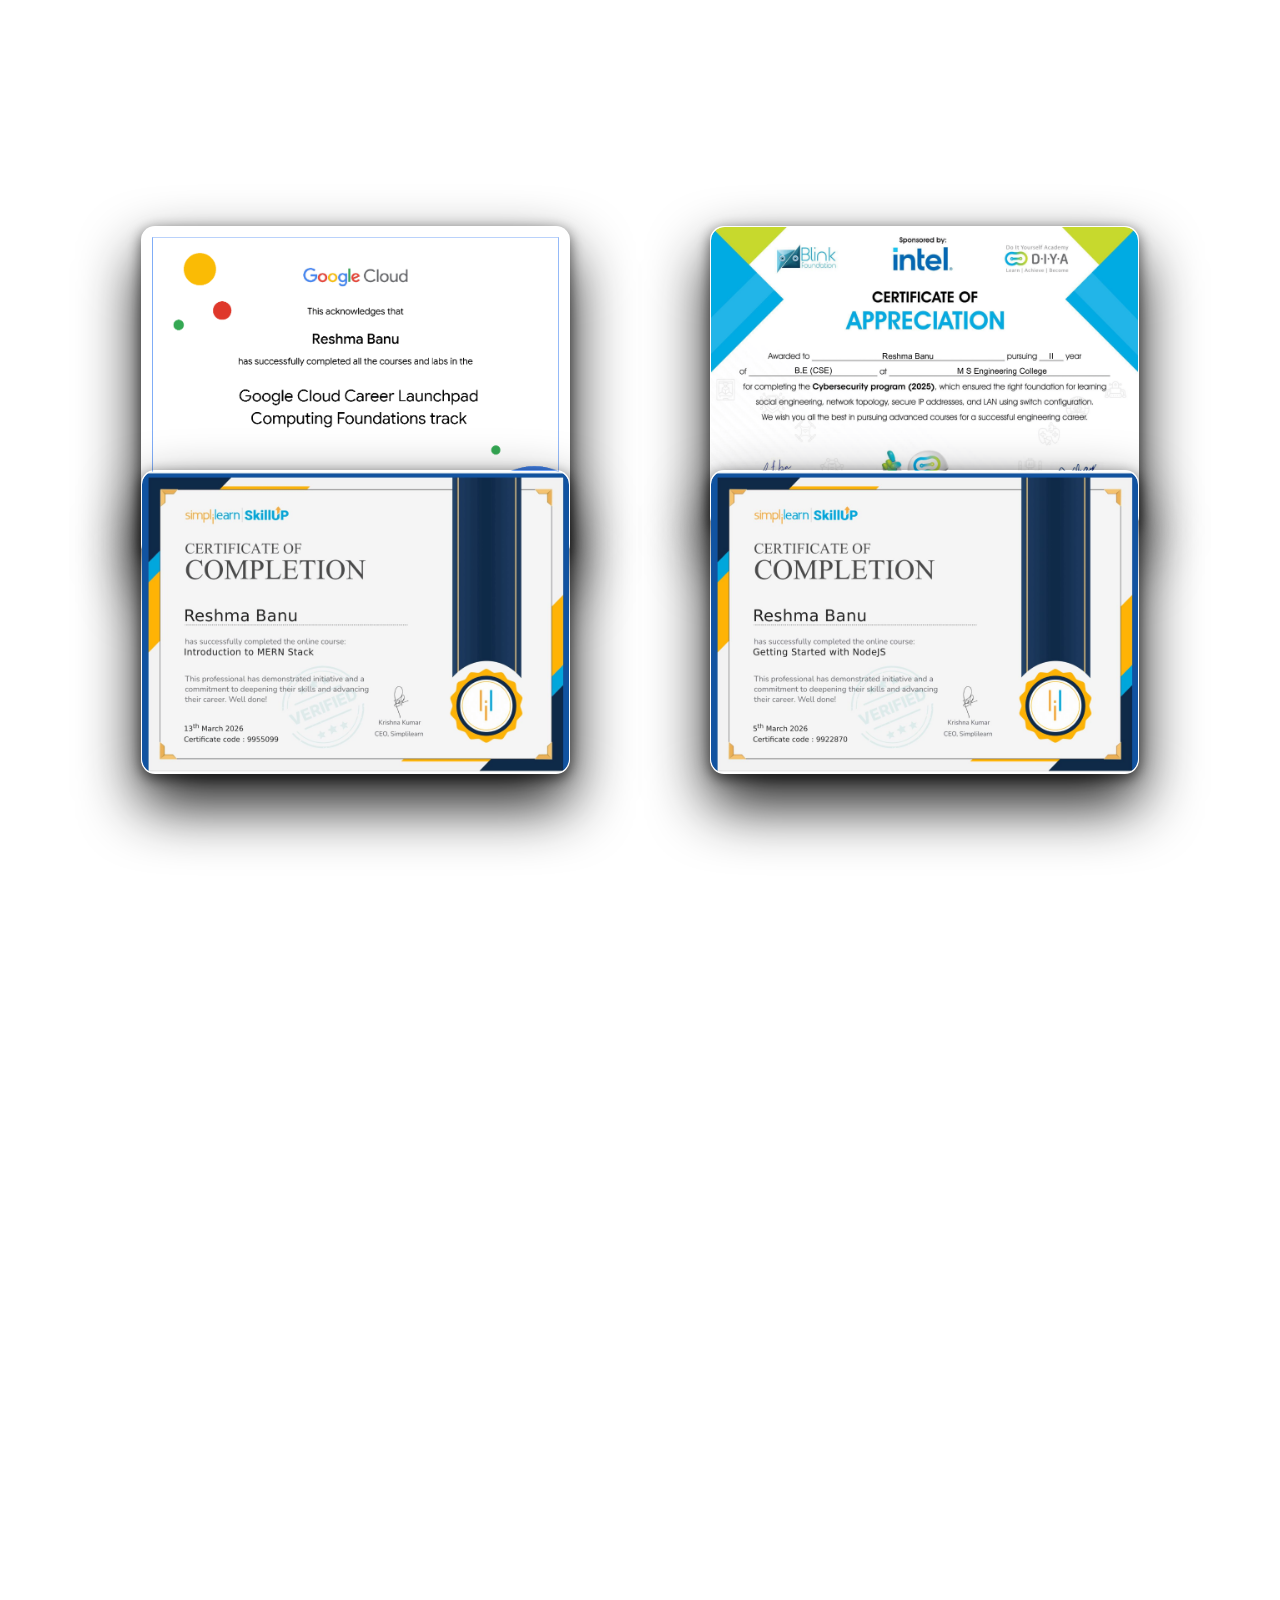
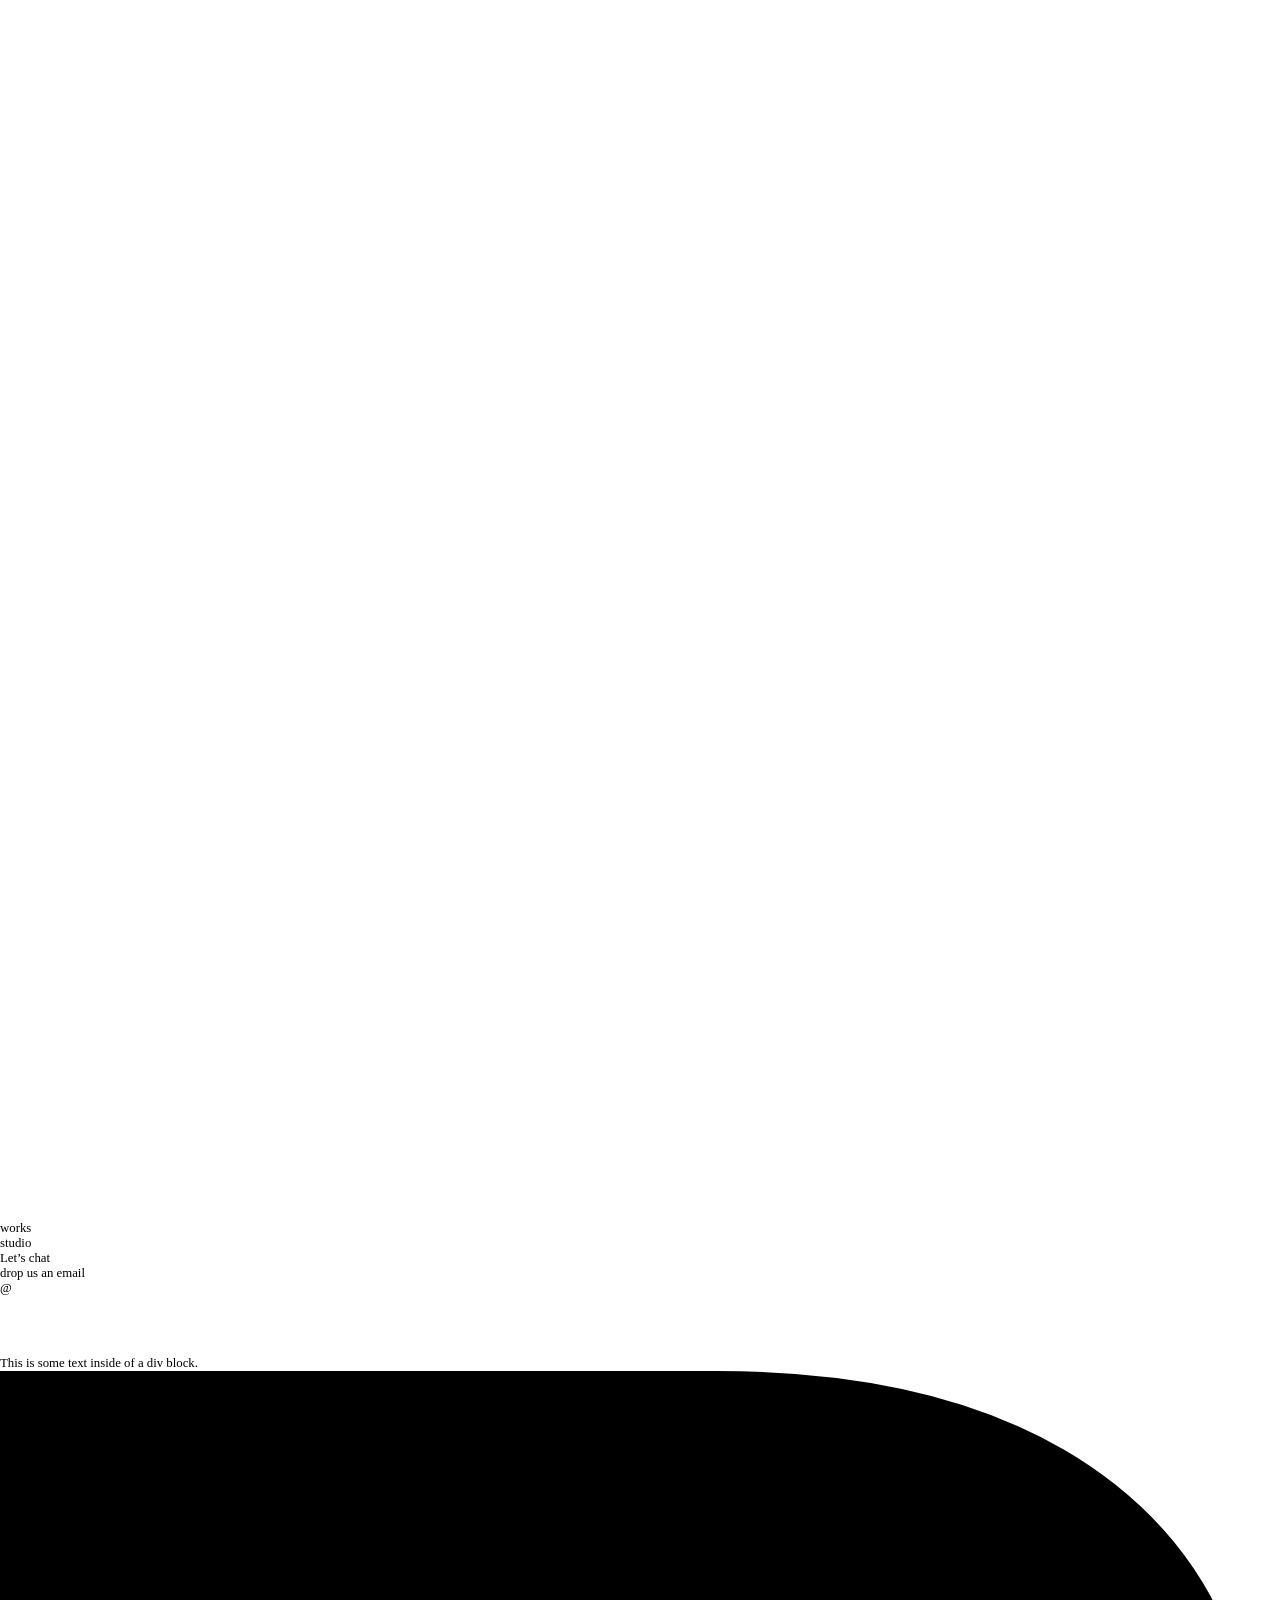
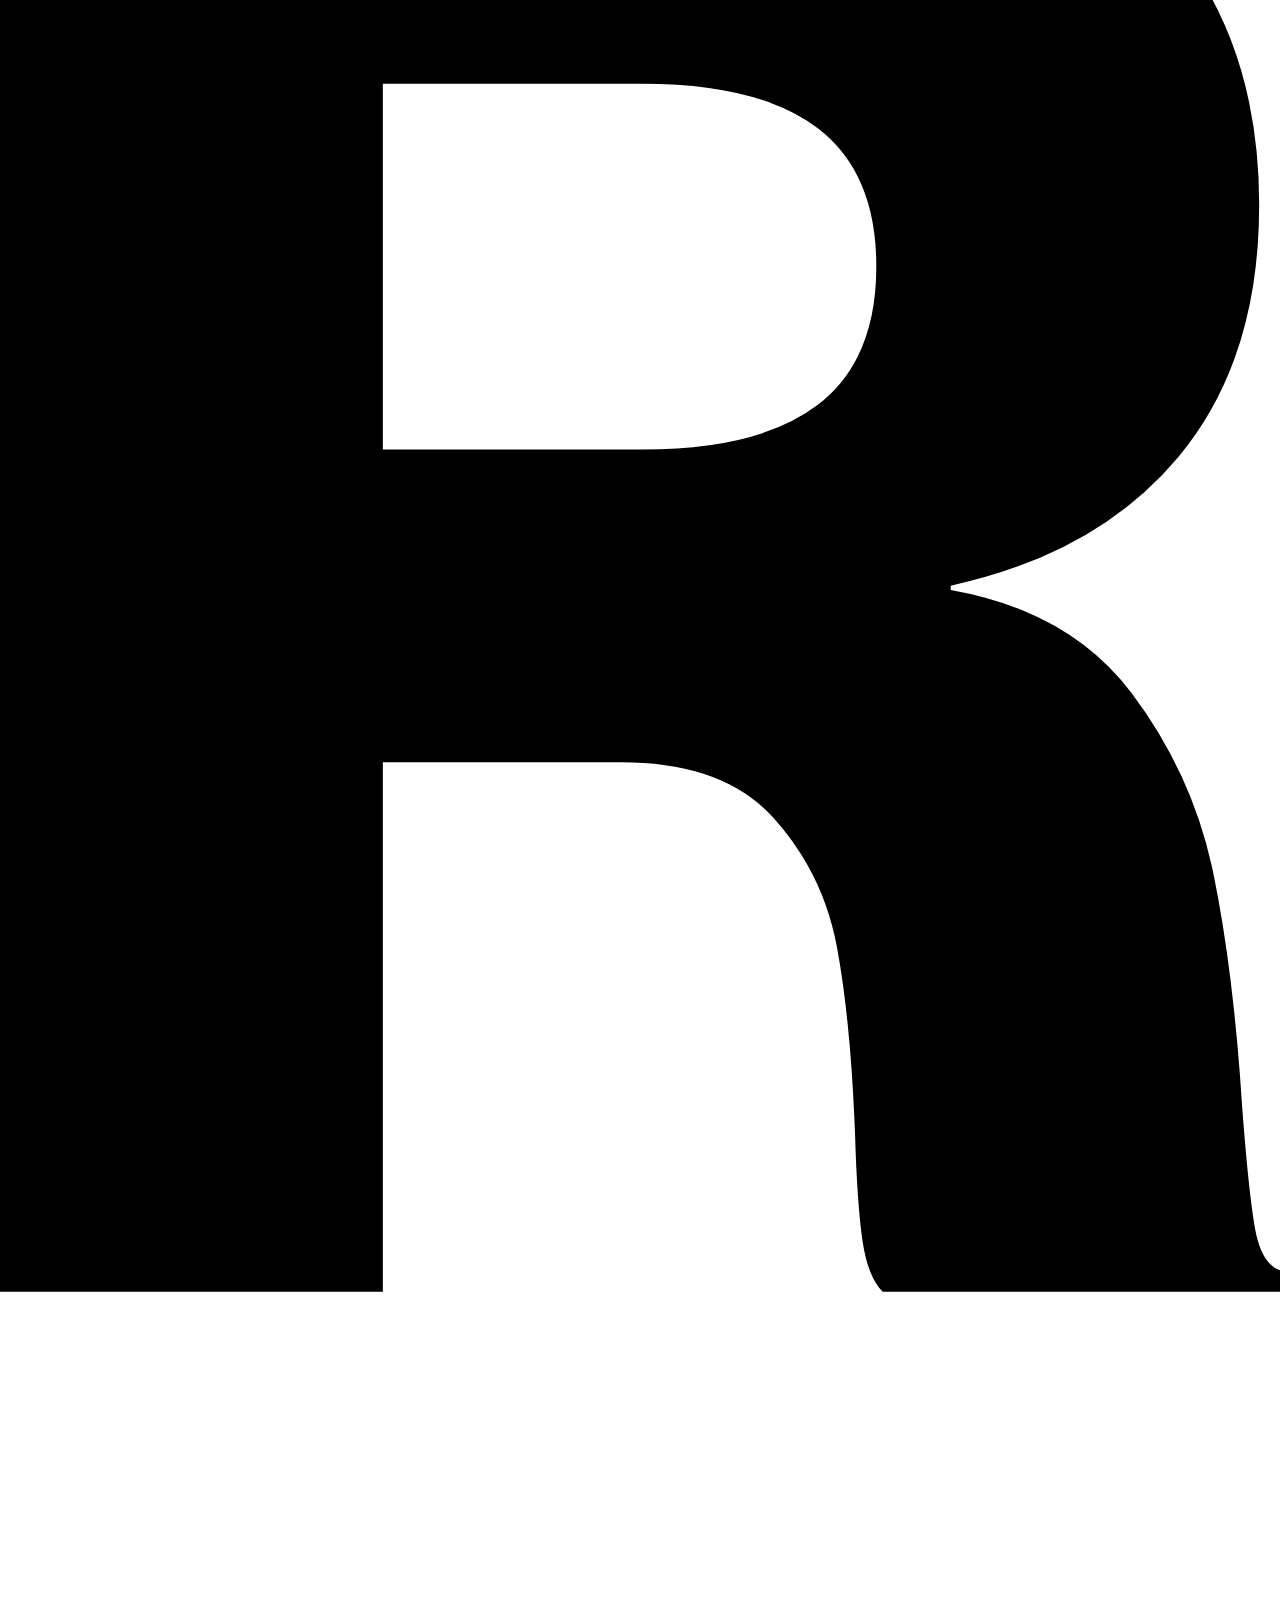
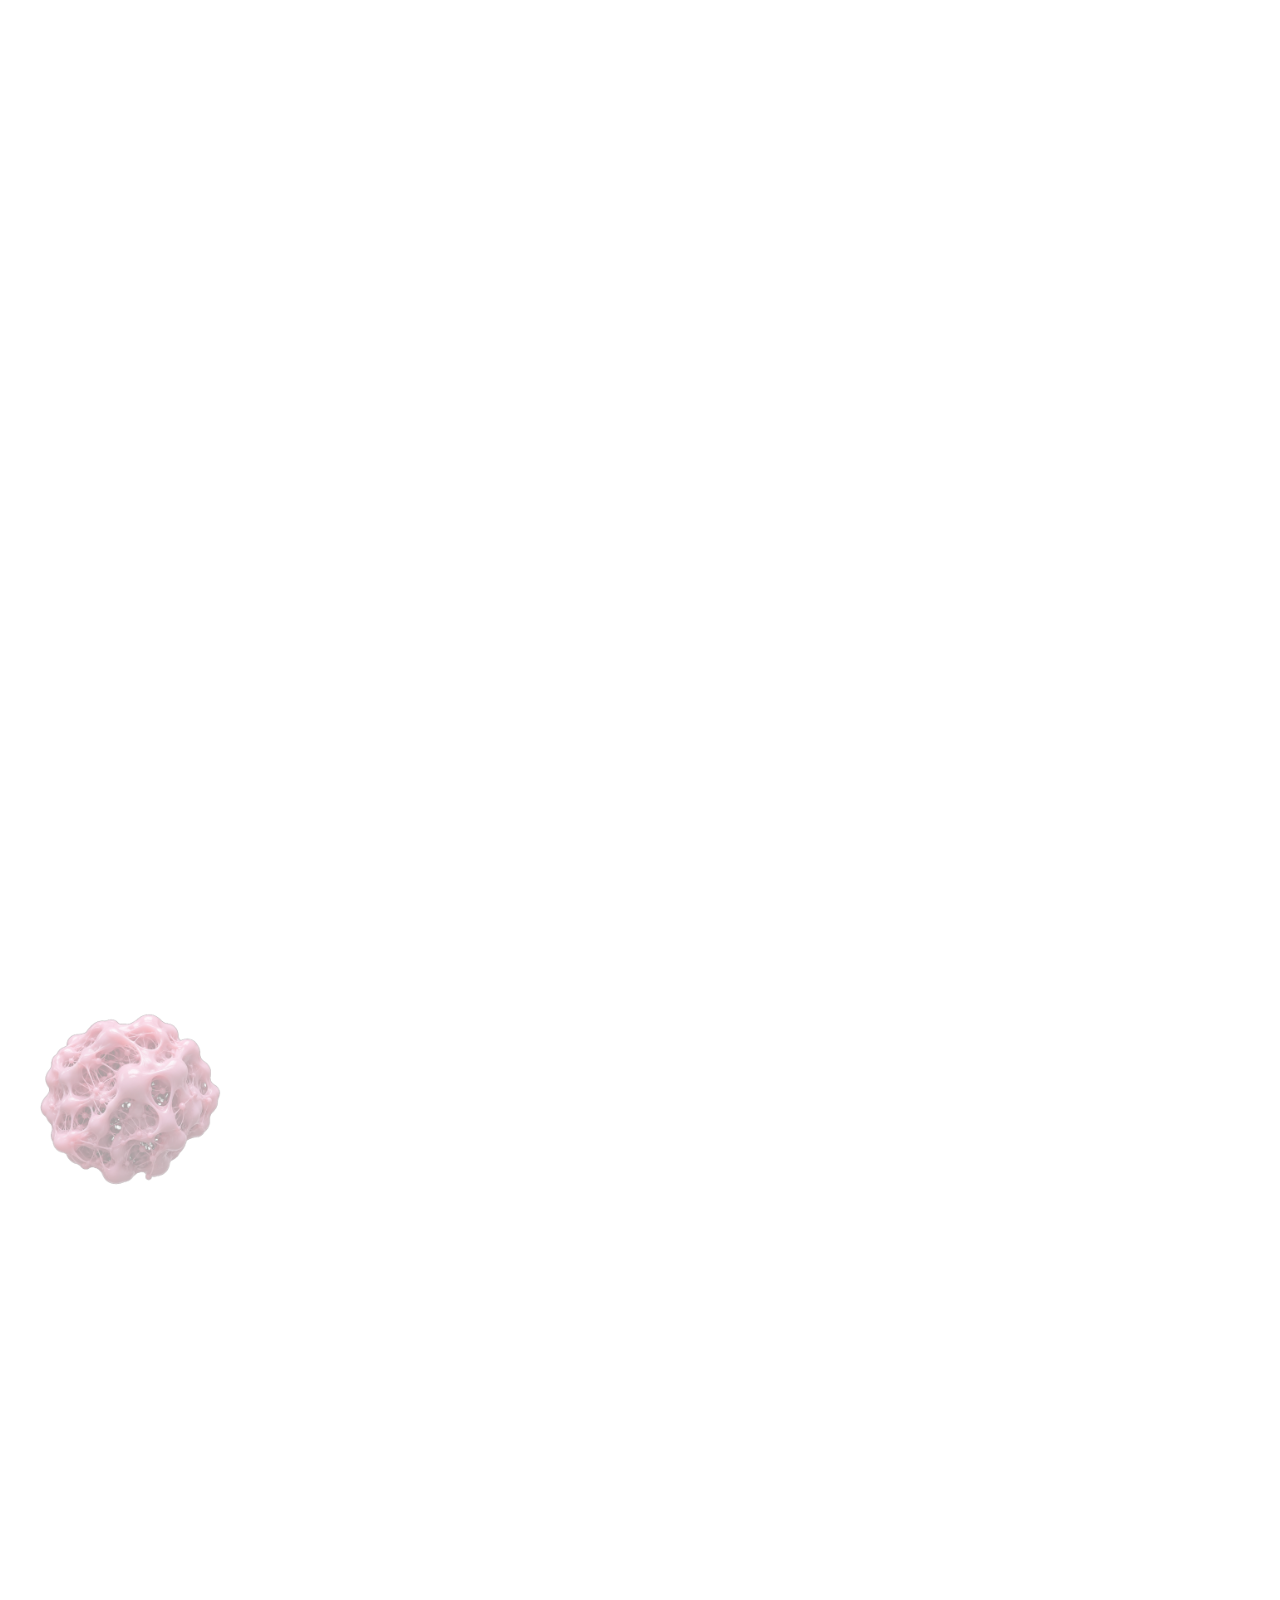
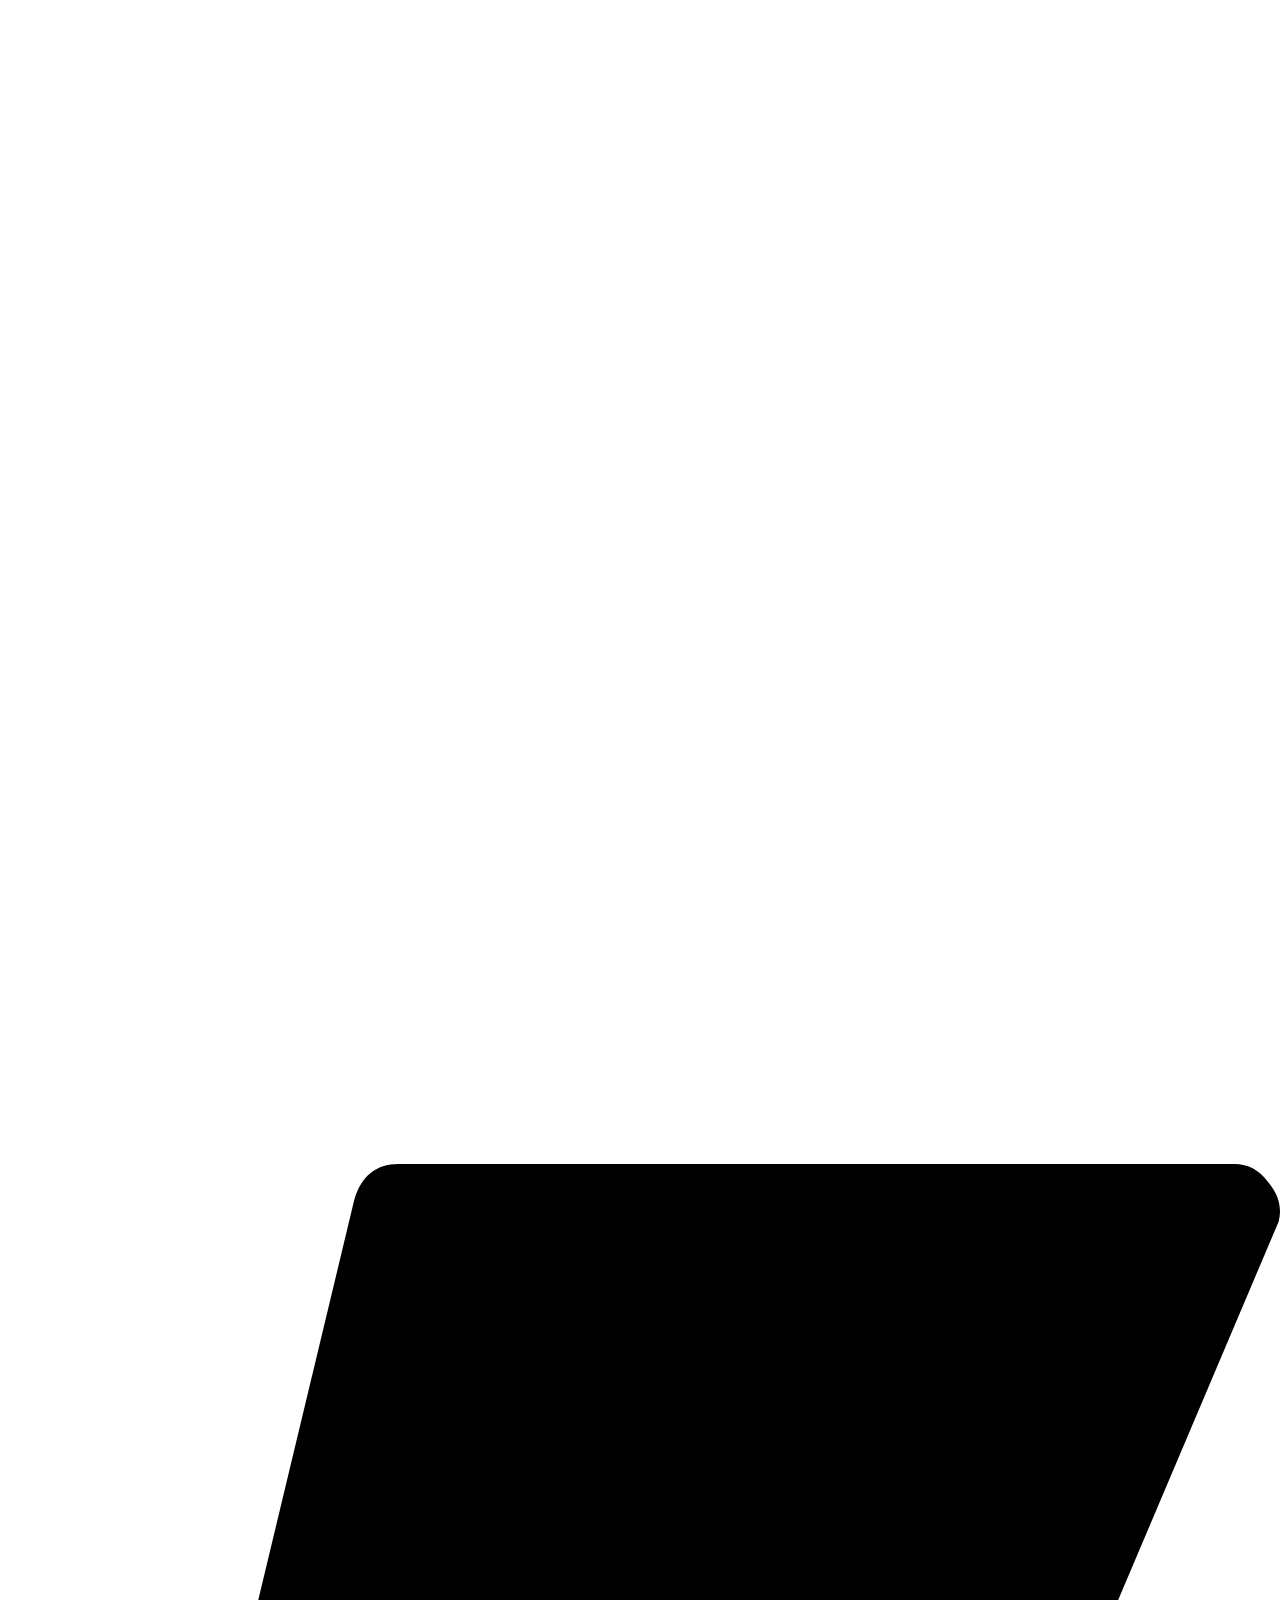
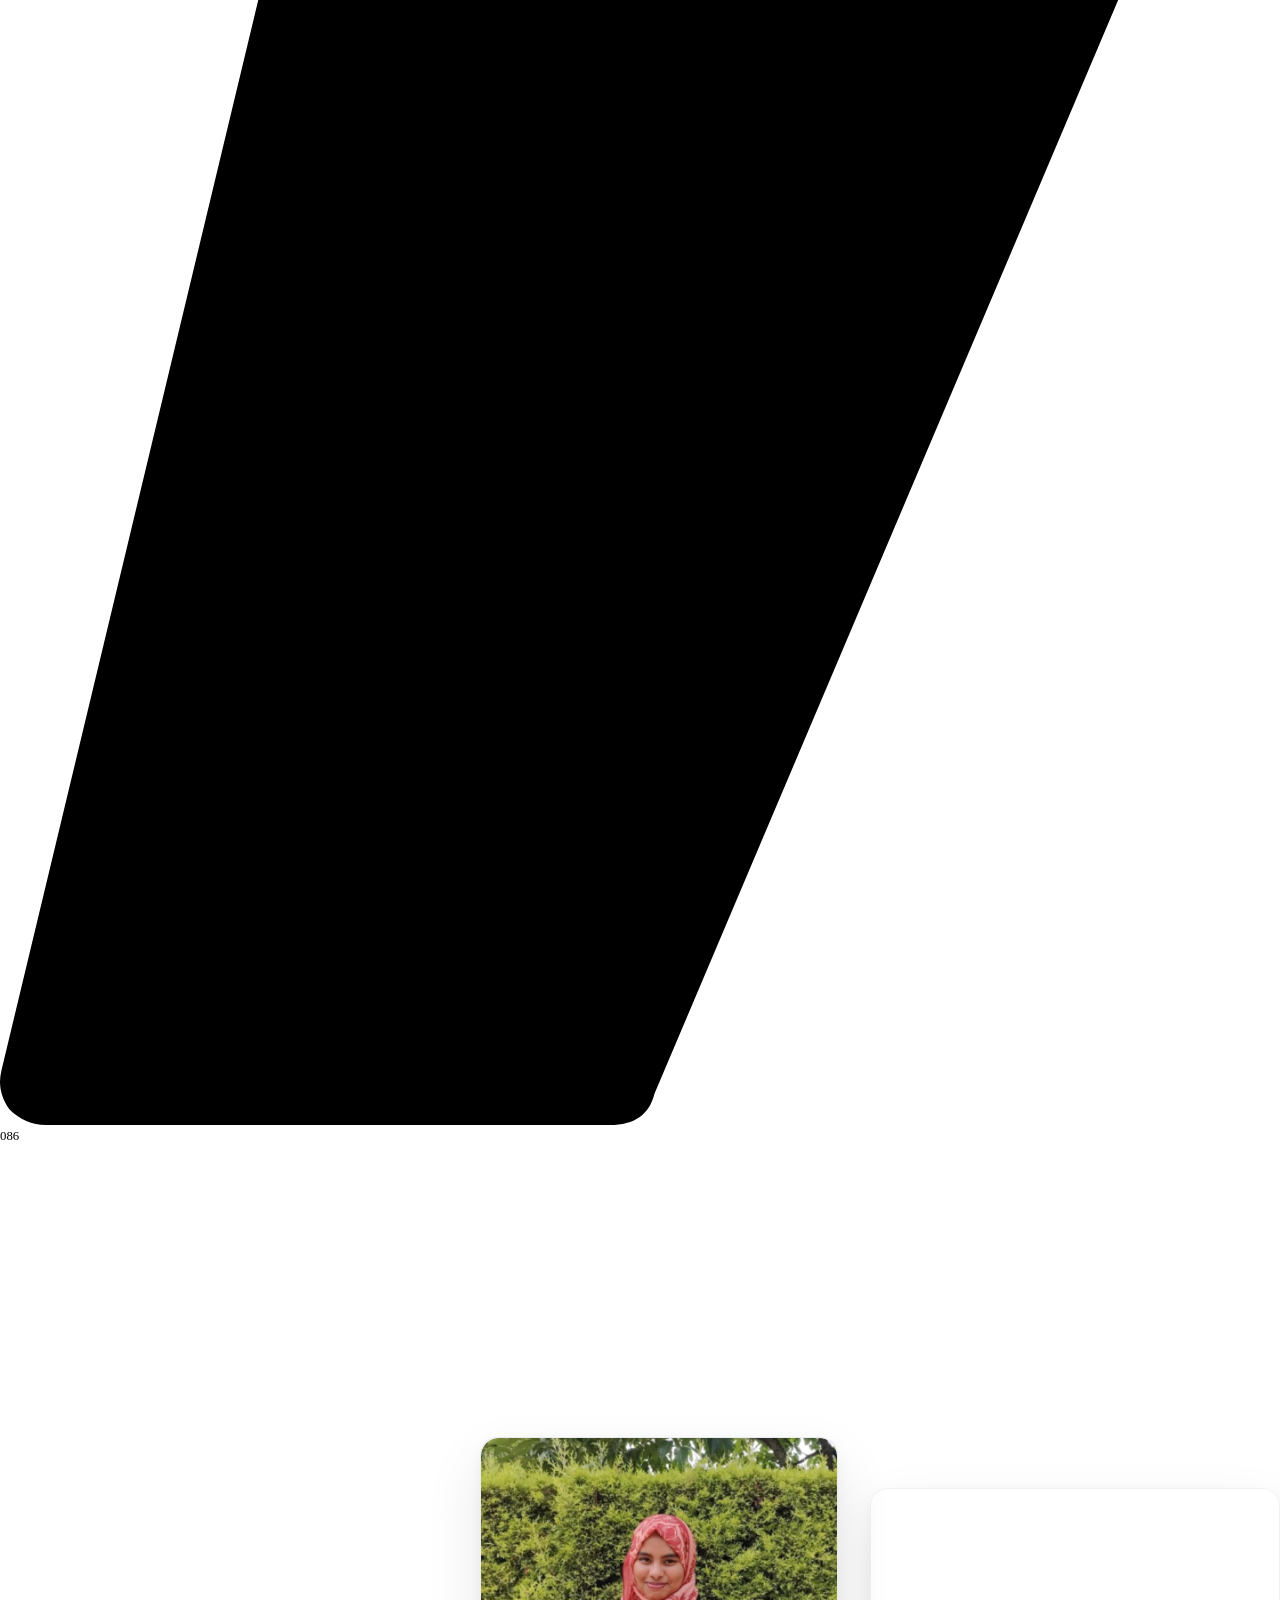
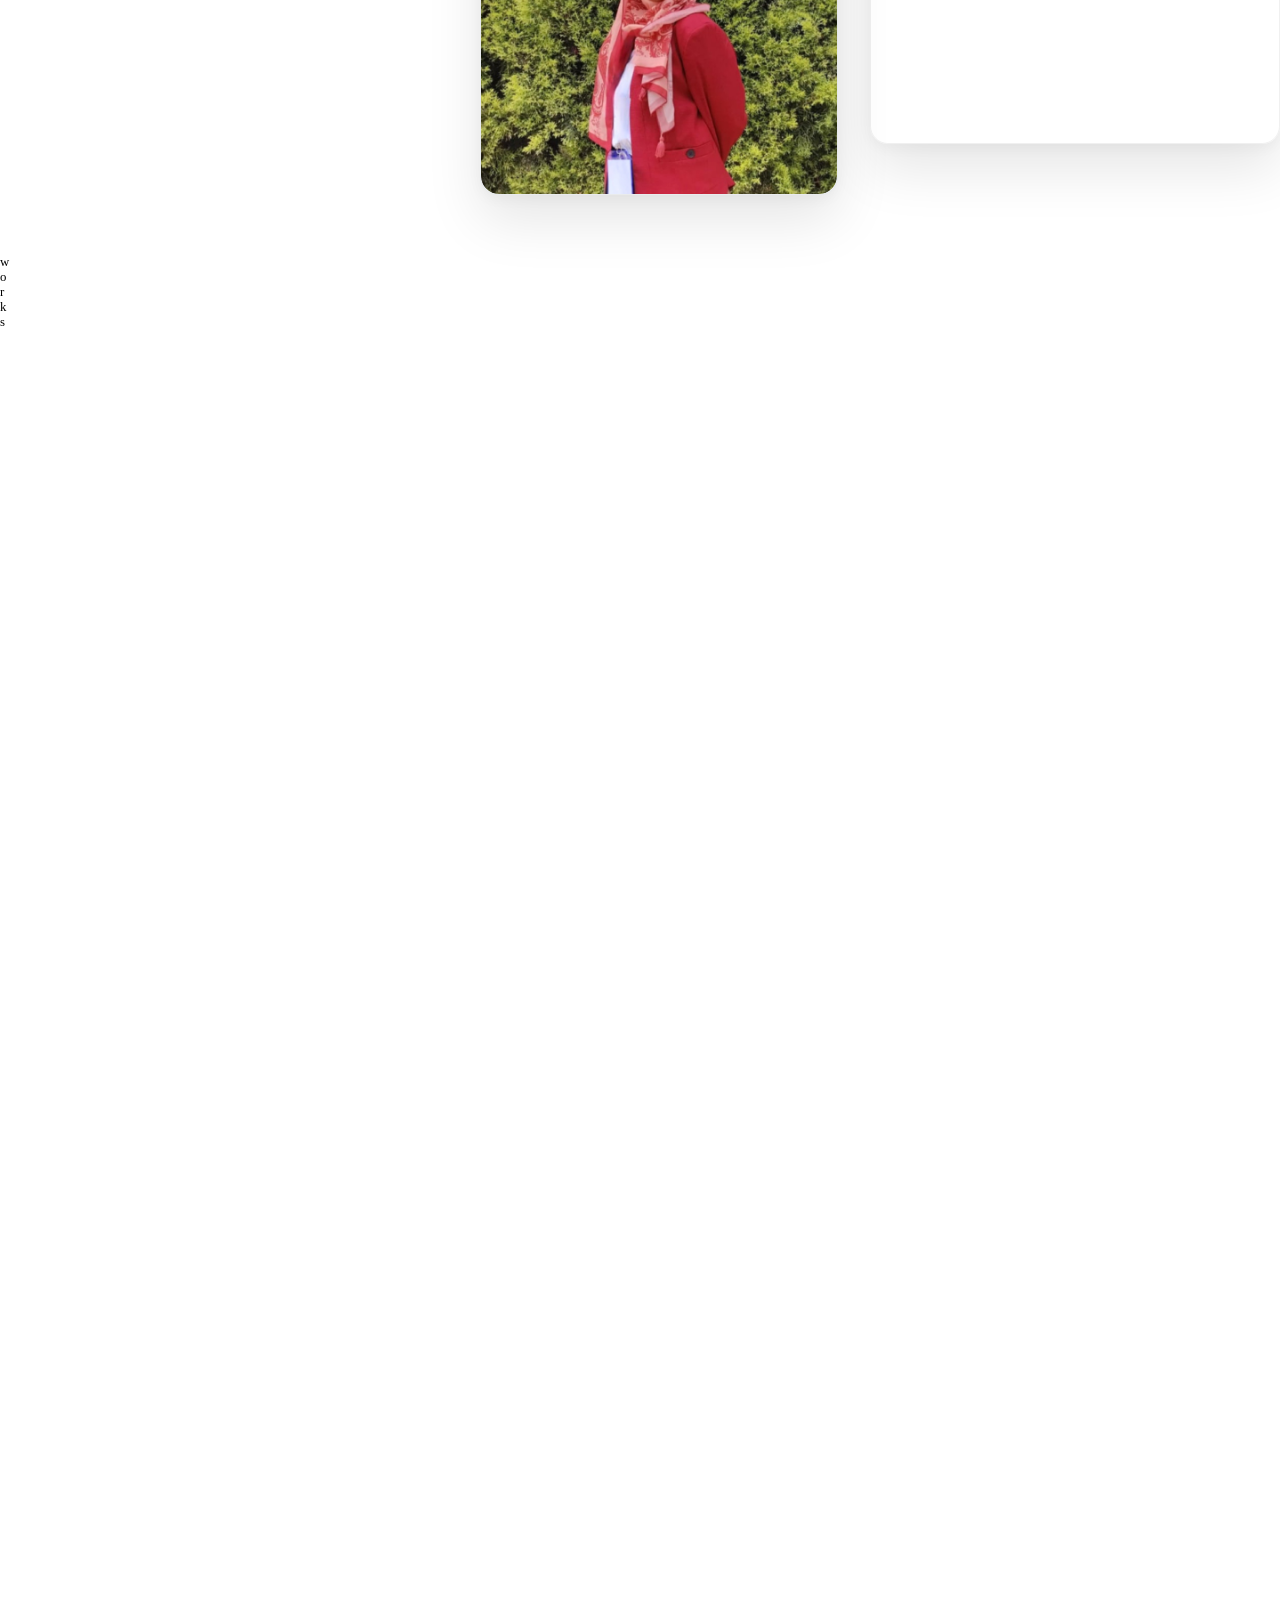
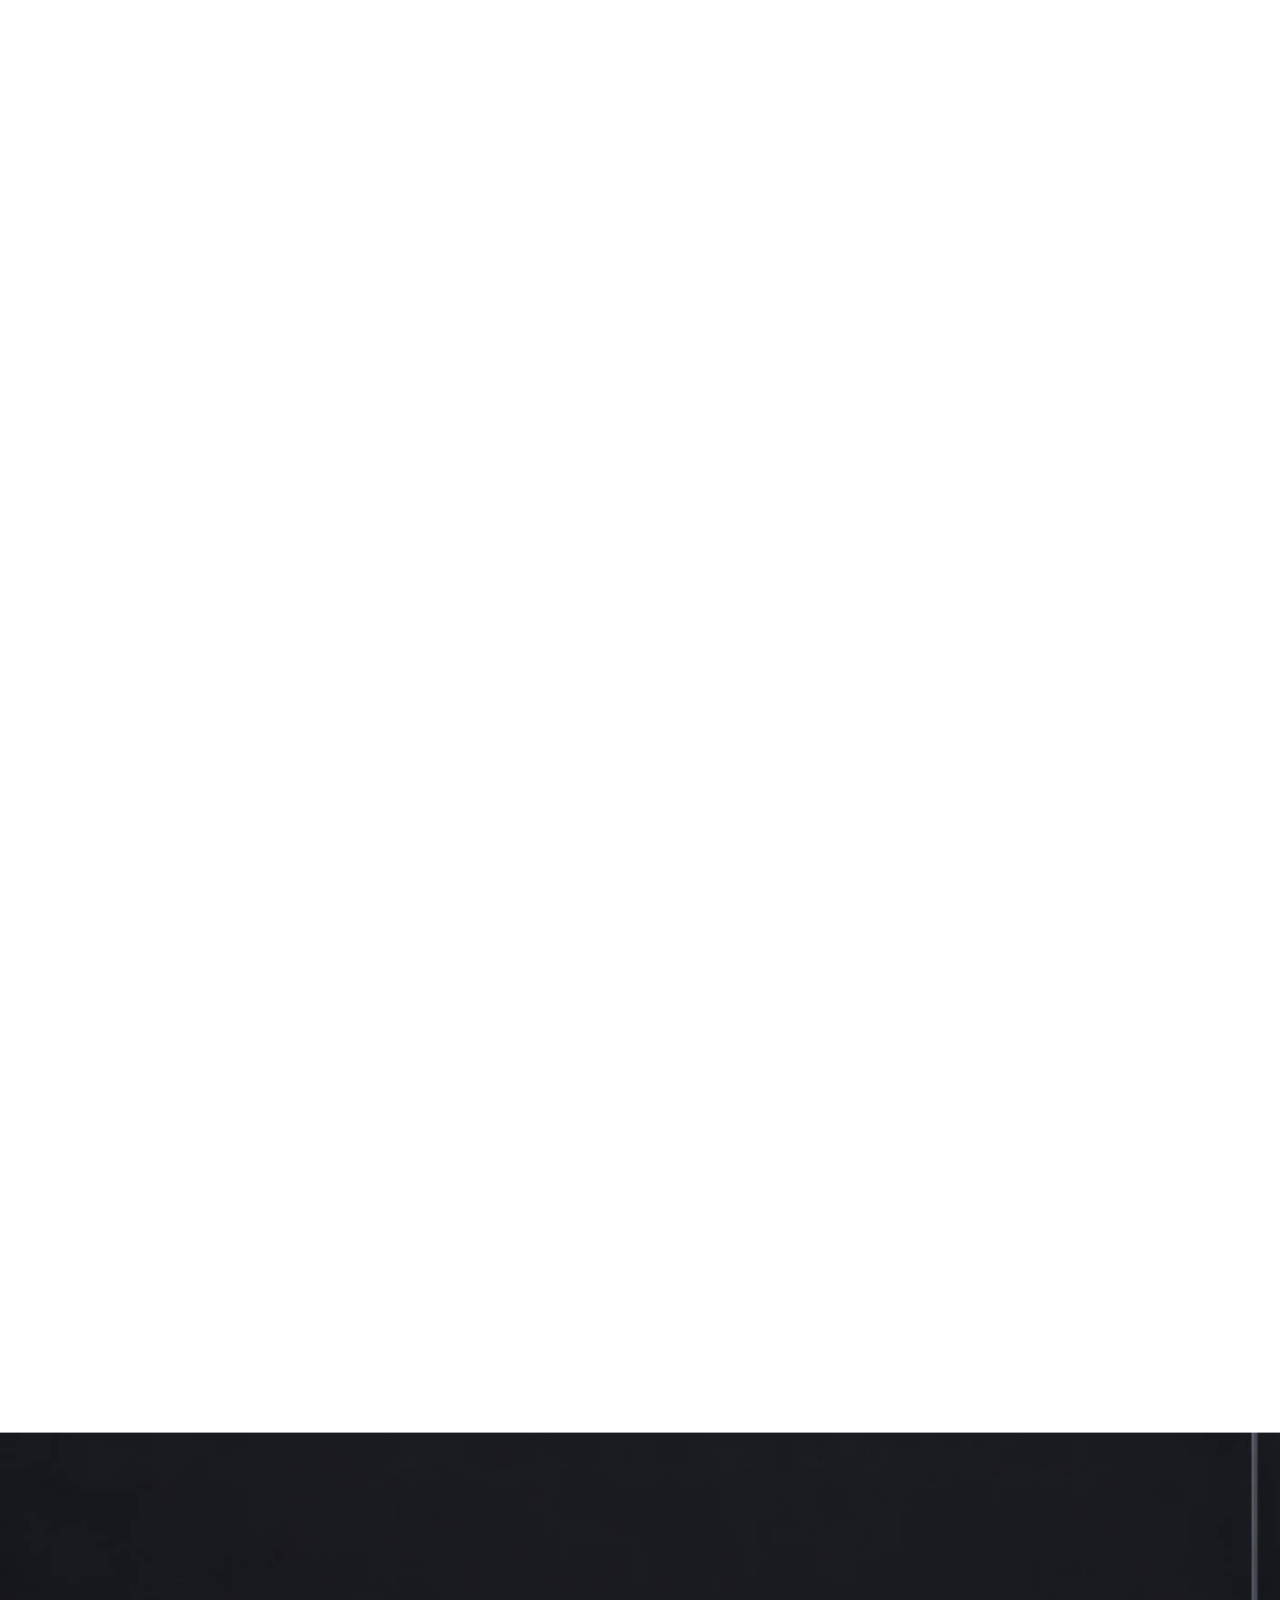
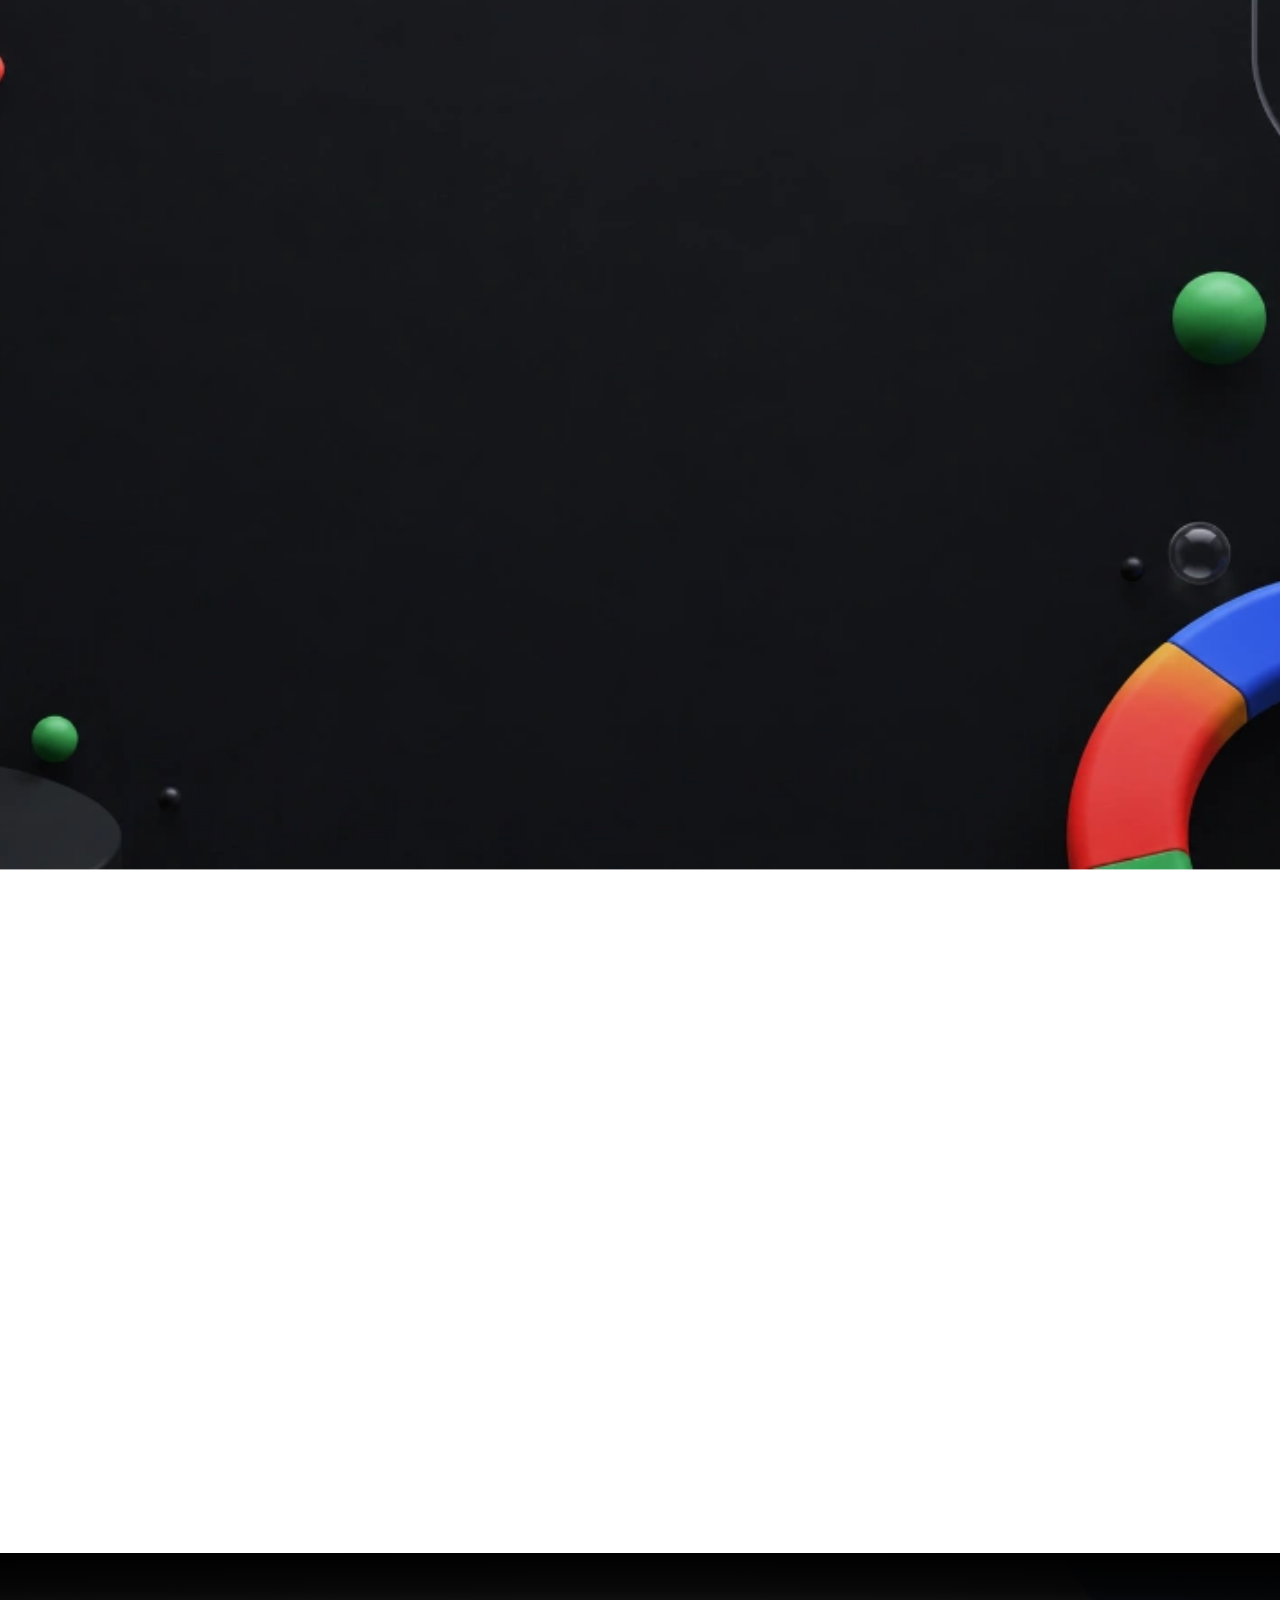
==== commit 3e322baf: "feat(showreel): enlarge portrait image with balanced alignment and full uncropped dimensions" ====
--- a/www.noth.in/index.html
+++ b/www.noth.in/index.html
@@ -193,18 +193,18 @@
       display: none !important;
     }
 }
-</style></div><nav delay="1.5" opacity="" no-scroll="" class="nav-boiler"><a href="/" aria-current="page" class="nav-logo-wrap w-inline-block w--current"><svg xmlns="http://www.w3.org/2000/svg" viewBox="0 0 2679.8 291" fill="none" class="nav-logo"><path d="M0.0 7.0H131.97202797202797Q178.96503496503496 7.0 205.3986013986014 27.951048951048946Q231.83216783216784 48.90209790209789 231.83216783216784 86.8881118881119Q231.83216783216784 115.47552447552448 216.95104895104896 133.2937062937063Q202.06993006993008 151.1118881118881 175.04895104895107 156.98601398601397V157.76923076923077Q196.979020979021 161.68531468531467 208.33566433566435 176.76223776223776Q219.6923076923077 191.83916083916085 223.4125874125874 210.04895104895104Q227.13286713286715 228.25874125874125 228.6993006993007 252.93006993006992Q229.8741258741259 268.5944055944056 231.04895104895107 275.25174825174827Q232.22377622377624 281.90909090909093 235.74825174825176 283.0839160839161V287.0H162.51748251748253Q159.7762237762238 284.2587412587413 158.7972027972028 277.6013986013986Q157.8181818181818 270.94405594405595 157.42657342657344 258.02097902097904Q156.64335664335664 237.26573426573427 154.09790209790208 223.55944055944056Q151.55244755244755 209.85314685314685 142.34965034965035 199.6713286713287Q133.14685314685315 189.4895104895105 114.34965034965035 189.4895104895105H70.4895104895105V287.0H0.0ZM118.26573426573427 131.92307692307693Q139.8041958041958 131.92307692307693 150.5734265734266 123.69930069930071Q161.34265734265736 115.47552447552448 161.34265734265736 98.24475524475525Q161.34265734265736 81.013986013986 150.5734265734266 72.79020979020979Q139.8041958041958 64.56643356643357 118.26573426573427 64.56643356643357H70.4895104895105V131.92307692307693Z" fill="currentColor" class="nav-r-first"></path><path d="M249.74825174825176 7.0H462.0V64.56643356643357H320.23776223776224V114.3006993006993H442.4195804195804V171.86713286713285H320.23776223776224V229.43356643356643H464.34965034965035V287.0H249.74825174825176Z" fill="currentColor" class="nav-e"></path><path d="M478.34965034965035 191.83916083916085H549.6223776223776Q549.6223776223776 214.94405594405595 565.090909090909 225.71328671328672Q580.5594405594405 236.4825174825175 606.013986013986 236.4825174825175Q625.2027972027972 236.4825174825175 635.3846153846154 229.62937062937064Q645.5664335664335 222.7762237762238 645.5664335664335 211.41958041958043Q645.5664335664335 200.84615384615384 638.7132867132866 194.1888111888112Q631.8601398601398 187.53146853146853 620.6993006993007 183.02797202797203Q609.5384615384615 178.52447552447552 588.0 172.25874125874125L578.9930069930069 169.5174825174825Q550.4055944055945 160.90209790209792 530.8251748251748 151.1118881118881Q511.24475524475525 141.32167832167832 499.1048951048951 125.26573426573427Q486.96503496503493 109.20979020979021 486.96503496503493 85.71328671328672Q486.96503496503493 42.244755244755254 516.7272727272727 21.48951048951048Q546.4895104895105 0.7342657342657049 595.048951048951 0.7342657342657049Q627.9440559440559 0.7342657342657049 654.5734265734266 11.895104895104879Q681.2027972027972 23.055944055944053 697.0629370629371 43.61538461538461Q712.9230769230769 64.17482517482517 713.7062937062938 91.97902097902099H642.4335664335664Q640.083916083916 75.9230769230769 627.7482517482517 66.7202797202797Q615.4125874125874 57.517482517482506 595.048951048951 57.517482517482506Q578.6013986013986 57.517482517482506 568.8111888111888 63.195804195804186Q559.020979020979 68.87412587412587 559.020979020979 80.62237762237763Q559.020979020979 89.62937062937061 564.3076923076923 95.6993006993007Q569.5944055944055 101.76923076923077 579.972027972028 106.07692307692308Q590.3496503496503 110.38461538461539 610.3216783216783 116.25874125874125Q646.7412587412587 127.22377622377621 667.4965034965035 135.83916083916083Q688.2517482517483 144.45454545454544 702.9370629370629 161.09790209790208Q717.6223776223776 177.74125874125872 717.6223776223776 204.76223776223776Q717.6223776223776 231.3916083916084 704.5034965034965 251.36363636363637Q691.3846153846154 271.3356643356643 666.3216783216783 282.3006993006993Q641.2587412587412 293.26573426573424 606.7972027972028 293.26573426573424Q569.986013986014 293.26573426573424 540.8111888111888 281.12587412587413Q511.6363636363636 268.986013986014 494.993006993007 246.07692307692307Q478.34965034965035 223.16783216783216 478.34965034965035 191.83916083916085Z" fill="currentColor" class="nav-s"></path><path d="M731.6223776223776 7.0H802.1118881118881V116.65034965034965H898.0559440559441V7.0H968.5454545454545V287.0H898.0559440559441V174.2167832167832H802.1118881118881V287.0H731.6223776223776Z" fill="currentColor" class="nav-h"></path><path d="M982.5454545454545 7.0H1068.6993006993007L1126.2657342657342 185.57342657342656H1127.048951048951L1184.6153846153845 7.0H1270.7692307692307V287.0H1204.1958041958042V112.73426573426573H1203.4125874125875L1151.3286713286714 287.0H1101.9860139860139L1049.902097902098 112.73426573426573H1049.118881118881V287.0H982.5454545454545Z" fill="currentColor" class="nav-m"></path><path d="M1391.2867132867134 7.0H1462.167832167832L1569.4685314685314 287.0H1492.3216783216783L1474.3076923076924 228.65034965034965H1378.3636363636365L1360.3496503496503 287.0H1284.7692307692307ZM1458.6433566433566 175.0 1426.923076923077 71.61538461538461H1426.13986013986L1394.4195804195804 175.0Z" fill="currentColor" class="nav-a1"></path><path d="M1643.4685314685314 7.0H1779.3566433566434Q1868.2517482517483 7.0 1868.2517482517483 77.48951048951048Q1868.2517482517483 101.37762237762237 1856.3076923076924 115.86713286713287Q1844.3636363636363 130.35664335664336 1824.7832167832169 137.013986013986V137.7972027972028Q1849.062937062937 142.1048951048951 1864.13986013986 158.55244755244755Q1879.2167832167831 175.0 1879.2167832167831 204.3706293706294Q1879.2167832167831 247.44755244755245 1854.1538461538462 267.2237762237762Q1829.090909090909 287.0 1783.2727272727273 287.0H1643.4685314685314ZM1762.909090909091 229.43356643356643Q1786.013986013986 229.43356643356643 1796.5874125874125 222.1888111888112Q1807.1608391608393 214.94405594405595 1807.1608391608393 196.14685314685315Q1807.1608391608393 177.34965034965035 1796.5874125874125 170.3006993006993Q1786.013986013986 163.25174825174827 1762.909090909091 163.25174825174827H1713.958041958042V229.43356643356643ZM1760.951048951049 120.17482517482517Q1777.7902097902097 120.17482517482517 1786.993006993007 114.30069930069929Q1796.1958041958042 108.42657342657341 1796.1958041958042 92.37062937062936Q1796.1958041958042 76.3146853146853 1786.993006993007 70.44055944055944Q1777.7902097902097 64.56643356643357 1760.951048951049 64.56643356643357H1713.958041958042V120.17482517482517Z" fill="currentColor" class="nav-b"></path><path d="M1999.7342657342658 7.0H2070.6153846153848L2177.916083916084 287.0H2100.769230769231L2082.755244755245 228.65034965034965H1986.811188811189L1968.7972027972028 287.0H1893.2167832167831ZM2067.090909090909 175.0 2035.3706293706293 71.61538461538461H2034.5874125874125L2002.8671328671328 175.0Z" fill="currentColor" class="nav-a2"></path><path d="M2191.916083916084 7.0H2262.4055944055945L2360.3076923076924 173.43356643356643H2361.0909090909095V7.0H2431.58041958042V287.0H2361.0909090909095L2263.1888111888115 120.56643356643357H2262.4055944055945V287.0H2191.916083916084Z" fill="currentColor" class="nav-n"></path><path d="M2445.58041958042 185.96503496503496V7.0H2516.0699300699303V185.96503496503496Q2516.0699300699303 212.5944055944056 2527.4265734265737 224.14685314685315Q2538.783216783217 235.6993006993007 2562.671328671329 235.6993006993007Q2586.559440559441 235.6993006993007 2597.916083916084 224.14685314685315Q2609.2727272727275 212.5944055944056 2609.2727272727275 185.96503496503496V7.0H2679.762237762238V185.96503496503496Q2679.762237762238 239.6153846153846 2652.1538461538466 266.4405594405594Q2624.545454545455 293.26573426573424 2562.671328671329 293.26573426573424Q2500.797202797203 293.26573426573424 2473.1888111888115 266.4405594405594Q2445.58041958042 239.6153846153846 2445.58041958042 185.96503496503496Z" fill="currentColor" class="nav-u"></path></svg></a><div class="menu-w"><div class="menu-btn"><div class="menu-btn-text">menu</div><svg xmlns="http://www.w3.org/2000/svg" width="100%" viewBox="0 0 6 6" fill="none" class="menu-svg"><rect y="4" width="2" height="2" fill="currentColor"></rect><rect x="4" y="4" width="2" height="2" fill="currentColor"></rect><rect width="2" height="2" fill="currentColor"></rect><rect x="4" width="2" height="2" fill="currentColor"></rect></svg></div><div class="menu-links-w"><a href="#works" data-taxi-link="" class="link-boiler">works</a><a href="#studio-video" data-taxi-link="" class="link-boiler">STUDIO</a><a href="#footer" class="link-boiler">contact</a></div></div></nav><div class="menu_wrapper"><div class="fake-el-menu"></div><div class="div-block-10"><div class="link-menu"><a href="/works" class="link-mob w-inline-block"><div>works</div></a><a href="#studio-video" class="link-mob w-inline-block"><div>studio</div></a></div><div class="link-btn-menu"><a href="https://calendly.com/hello-noth/30min" target="_blank" class="btn mob-menu w-inline-block"><div class="btn__text"><p class="btn__text-p">Let’s chat</p></div><div class="arrow-w"><div class="arrow black-blend"><div class="line-arrow"></div><div class="shape-arrow"></div></div></div></a><a href="mailto:hello@noth.in" class="btn email white w-inline-block"><div class="btn__text"><p class="btn__text-p">drop us an email</p></div><div class="arobase">@</div></a></div></div><div class="link-hero-bottom-w"><div delay="1.5" line="" no-scroll="">Creative studio in Paris</div><div delay="1.5" opacity="" no-scroll="" class="link-hero-lang-w"><div class="link-hero-w"><a href="https://www.linkedin.com/in/reshmabanu2328" target="_blank" class="link w-inline-block"><div>LKDN</div></a><a href="https://www.linkedin.com/in/reshmabanu2328" target="_blank" class="link hide-tablet w-inline-block"><div>Linkedin</div></a></div><a href="#" class="link-lang mob w-inline-block"><div>EN</div></a></div></div></div><div class="loader"><div class="loader-c"><div class="fake-top-loader"><div>This is some text inside of a div block.</div></div><div class="loader-anim"><svg xmlns="http://www.w3.org/2000/svg" width="100%" viewBox="0 0 101.0 120" fill="none" class="n-load"><path d="M0.0 0.0H56.55944055944056Q76.69930069930071 0.0 88.02797202797203 8.97902097902098Q99.35664335664336 17.95804195804196 99.35664335664336 34.23776223776224Q99.35664335664336 46.489510489510494 92.97902097902099 54.12587412587413Q86.60139860139861 61.76223776223776 75.02097902097903 64.27972027972028V64.61538461538461Q84.41958041958043 66.2937062937063 89.2867132867133 72.75524475524475Q94.15384615384616 79.21678321678321 95.74825174825176 87.02097902097901Q97.34265734265735 94.82517482517483 98.01398601398603 105.3986013986014Q98.51748251748252 112.1118881118881 99.02097902097903 114.96503496503496Q99.52447552447553 117.81818181818181 101.03496503496504 118.32167832167832V120.0H69.65034965034965Q68.47552447552448 118.82517482517483 68.05594405594405 115.97202797202797Q67.63636363636364 113.11888111888112 67.46853146853148 107.58041958041957Q67.13286713286713 98.68531468531468 66.04195804195805 92.8111888111888Q64.95104895104896 86.93706293706293 61.006993006993014 82.57342657342657Q57.06293706293707 78.20979020979021 49.006993006993014 78.20979020979021H30.20979020979021V120.0H0.0ZM50.685314685314694 53.53846153846153Q59.91608391608392 53.53846153846153 64.53146853146853 50.01398601398601Q69.14685314685315 46.489510489510494 69.14685314685315 39.10489510489511Q69.14685314685315 31.72027972027972 64.53146853146853 28.195804195804193Q59.91608391608392 24.671328671328666 50.685314685314694 24.671328671328666H30.20979020979021V53.53846153846153Z" fill="currentColor"></path></svg><div class="loader-img-w"><img sizes="100vw" srcset="/assets/formes/bubble_gear-p-500.webp 500w, /assets/formes/bubble_gear-p-800.webp 800w, /assets/formes/bubble_gear-p-1080.webp 1080w, /assets/formes/bubble_gear.webp 1024w" alt="Transparent bubble wrap glass gear cogwheel." src="/assets/formes/bubble_gear.webp" loading="eager" class="loader-img coeur"/><img sizes="100vw" srcset="/assets/formes/blue_knot-p-500.webp 500w, /assets/formes/blue_knot-p-800.webp 800w, /assets/formes/blue_knot-p-1080.webp 1080w, /assets/formes/blue_knot.webp 1024w" alt="Iridescent metallic blue twisted torus knot." src="/assets/formes/blue_knot.webp" loading="eager" class="loader-img papier"/><img sizes="100vw" srcset="/assets/formes/black_puzzle-p-500.webp 500w, /assets/formes/black_puzzle-p-800.webp 800w, /assets/formes/black_puzzle-p-1080.webp 1080w, /assets/formes/black_puzzle.webp 1024w" alt="Shiny black inflatable puzzle piece." src="/assets/formes/black_puzzle.webp" loading="eager" class="loader-img star"/><img sizes="100vw" srcset="/assets/formes/disco_ball-p-500.webp 500w, /assets/formes/disco_ball-p-800.webp 800w, /assets/formes/disco_ball-p-1080.webp 1080w, /assets/formes/disco_ball.webp 1024w" alt="Mirror disco ball reflective tiled sphere." src="/assets/formes/disco_ball.webp" loading="eager" class="loader-img bonbon"/><img sizes="100vw" srcset="/assets/formes/disco_ball-p-500.webp 500w, /assets/formes/disco_ball-p-800.webp 800w, /assets/formes/disco_ball-p-1080.webp 1080w, /assets/formes/disco_ball.webp 1024w" alt="Mirror disco ball reflective tiled sphere." src="/assets/formes/disco_ball.webp" loading="eager" class="loader-img bonbon-copy"/><img sizes="100vw" srcset="/assets/formes/pink_network-p-500.webp 500w, /assets/formes/pink_network-p-800.webp 800w, /assets/formes/pink_network-p-1080.webp 1080w, /assets/formes/pink_network.webp 1024w" alt="Pink organic bubble slime network sphere." src="/assets/formes/pink_network.webp" loading="eager" class="loader-img chewinggum"/><img sizes="100vw" srcset="/assets/formes/black_puzzle-p-500.webp 500w, /assets/formes/black_puzzle-p-800.webp 800w, /assets/formes/black_puzzle-p-1080.webp 1080w, /assets/formes/black_puzzle.webp 1024w" alt="Shiny black inflatable puzzle piece." src="/assets/formes/black_puzzle.webp" loading="eager" class="loader-img papier"/><img sizes="100vw" srcset="/assets/formes/pink_network-p-500.webp 500w, /assets/formes/pink_network-p-800.webp 800w, /assets/formes/pink_network-p-1080.webp 1080w, /assets/formes/pink_network.webp 1024w" alt="Pink organic bubble slime network sphere." src="/assets/formes/pink_network.webp" loading="eager" class="loader-img papier"/><img sizes="100vw" srcset="/assets/formes/disco_ball-p-500.webp 500w, /assets/formes/disco_ball-p-800.webp 800w, /assets/formes/disco_ball-p-1080.webp 1080w, /assets/formes/disco_ball.webp 1024w" alt="Mirror disco ball reflective tiled sphere." src="/assets/formes/disco_ball.webp" loading="eager" class="loader-img papier"/><img sizes="100vw" srcset="/assets/formes/pink_network-p-500.webp 500w, /assets/formes/pink_network-p-800.webp 800w, /assets/formes/pink_network-p-1080.webp 1080w, /assets/formes/pink_network.webp 1024w" alt="Pink organic bubble slime network sphere." src="/assets/formes/pink_network.webp" loading="eager" class="loader-img papier"/><img sizes="100vw" srcset="/assets/formes/blue_knot-p-500.webp 500w, /assets/formes/blue_knot-p-800.webp 800w, /assets/formes/blue_knot-p-1080.webp 1080w, /assets/formes/blue_knot.webp 1024w" alt="Iridescent metallic blue twisted torus knot." src="/assets/formes/blue_knot.webp" loading="eager" class="loader-img papier"/><img sizes="100vw" srcset="/assets/formes/blue_knot-p-500.webp 500w, /assets/formes/blue_knot-p-800.webp 800w, /assets/formes/blue_knot-p-1080.webp 1080w, /assets/formes/blue_knot.webp 1024w" alt="Iridescent metallic blue twisted torus knot." src="/assets/formes/blue_knot.webp" loading="eager" class="loader-img papier"/></div><svg xmlns="http://www.w3.org/2000/svg" width="100%" viewBox="0 0 41 50" fill="none" class="apos-load"><path d="M39.5359 0C39.9821 0 40.3447 0.195095 40.6235 0.585285C40.9582 0.975474 41.0697 1.39353 40.9582 1.83947L20.9631 48.9967C20.7958 49.6656 20.3217 50 19.5409 50H1.47004C1.02385 50 0.633448 49.8328 0.298802 49.4983C0.0199315 49.1081 -0.0637449 48.6901 0.0478035 48.2441L11.3421 1.17057C11.5652 0.39019 12.0393 0 12.7643 0H39.5359Z" fill="currentColor"></path></svg></div><div class="loader-nbr-w"><div>000</div></div></div></div><div class="page-wrapper"><div data-taxi="" class="main-wrapper"><div data-taxi-view="" class="page_view"><div class="section-w"><div class="section-fake-hero"><div class="div-block"><div delay="1.5" line="" no-scroll="" class="p-l" data-reveal-init="1" aria-label="Not a style, a perspective.Because Reshma Banu is Everythin’." style="opacity: 1;"><div class="line-mask-child-mask" aria-hidden="true" style="position: relative; display: block; text-align: start; overflow: clip;"><div class="line-child" aria-hidden="true" style="position: relative; display: block; text-align: start; translate: none; rotate: none; scale: none; transform: translate(0px, 0px);">Not a style, a perspective.</div></div><div class="line-mask-child-mask" aria-hidden="true" style="position: relative; display: block; text-align: start; overflow: clip;"><div class="line-child" aria-hidden="true" style="position: relative; display: block; text-align: start; translate: none; rotate: none; scale: none; transform: translate(0px, 0px);">Because Reshma Banu is Everythin’.</div></div></div><div class="space-24"></div><a delay="2" opacity="" no-scroll="" href="https://calendly.com/hello-noth/30min" target="_blank" class="btn black-blend w-inline-block" data-reveal-init="1" style="opacity: 1;"><div class="btn__text"><p class="btn__text-p">book a call</p></div><div class="arrow-w"><div class="arrow black-blend"><div class="line-arrow"></div><div class="shape-arrow"></div></div></div></a></div><div class="link-hero-bottom-w"><div delay="1.5" line="" no-scroll="" data-reveal-init="1" aria-label="Creative studio in Paris" style="opacity: 1;"><div class="line-mask-child-mask" aria-hidden="true" style="position: relative; display: block; text-align: start; overflow: clip;"><div class="line-child" aria-hidden="true" style="position: relative; display: block; text-align: start; translate: none; rotate: none; scale: none; transform: translate(0px, 0px);">Creative studio in Paris</div></div></div><div delay="1.5" opacity="" no-scroll="" class="link-hero-lang-w" data-reveal-init="1" style="opacity: 1;"><div class="link-hero-w"><a href="https://www.linkedin.com/in/reshmabanu2328" target="_blank" class="link hide-desk w-inline-block" style="position: relative;"><div>LKDN</div><span class="link-underline" style="position: absolute; bottom: -3px; left: 0%; width: 0%; height: 1px; background: white; pointer-events: none;"></span></a><a href="https://www.linkedin.com/in/reshmabanu2328" target="_blank" class="link hide-tablet w-inline-block" style="position: relative;"><div>Linkedin</div><span class="link-underline" style="position: absolute; bottom: -3px; left: 0%; width: 0%; height: 1px; background: white; pointer-events: none;"></span></a></div><a href="#" class="link-lang w-inline-block"><div>EN</div></a></div></div></div><video src="http://localhost:5234/reshma_banu_hero_3d.mp4" autoplay="true" loop="" muted="" playsinline="" crossorigin="anonymous" class="video-hero-bg video-hero-bg"></video><section class="section hero-home"><div class="container hero-home"><div class="nothin-hero-w"><svg xmlns="http://www.w3.org/2000/svg" width="100%" viewBox="0 0 2679.8 294" fill="none" class="nothin-hero-svg"><path d="M0.0 7.0H131.97202797202797Q178.96503496503496 7.0 205.3986013986014 27.951048951048946Q231.83216783216784 48.90209790209789 231.83216783216784 86.8881118881119Q231.83216783216784 115.47552447552448 216.95104895104896 133.2937062937063Q202.06993006993008 151.1118881118881 175.04895104895107 156.98601398601397V157.76923076923077Q196.979020979021 161.68531468531467 208.33566433566435 176.76223776223776Q219.6923076923077 191.83916083916085 223.4125874125874 210.04895104895104Q227.13286713286715 228.25874125874125 228.6993006993007 252.93006993006992Q229.8741258741259 268.5944055944056 231.04895104895107 275.25174825174827Q232.22377622377624 281.90909090909093 235.74825174825176 283.0839160839161V287.0H162.51748251748253Q159.7762237762238 284.2587412587413 158.7972027972028 277.6013986013986Q157.8181818181818 270.94405594405595 157.42657342657344 258.02097902097904Q156.64335664335664 237.26573426573427 154.09790209790208 223.55944055944056Q151.55244755244755 209.85314685314685 142.34965034965035 199.6713286713287Q133.14685314685315 189.4895104895105 114.34965034965035 189.4895104895105H70.4895104895105V287.0H0.0ZM118.26573426573427 131.92307692307693Q139.8041958041958 131.92307692307693 150.5734265734266 123.69930069930071Q161.34265734265736 115.47552447552448 161.34265734265736 98.24475524475525Q161.34265734265736 81.013986013986 150.5734265734266 72.79020979020979Q139.8041958041958 64.56643356643357 118.26573426573427 64.56643356643357H70.4895104895105V131.92307692307693Z" fill="currentColor"></path><path d="M249.74825174825176 7.0H462.0V64.56643356643357H320.23776223776224V114.3006993006993H442.4195804195804V171.86713286713285H320.23776223776224V229.43356643356643H464.34965034965035V287.0H249.74825174825176Z" fill="currentColor"></path><path d="M478.34965034965035 191.83916083916085H549.6223776223776Q549.6223776223776 214.94405594405595 565.090909090909 225.71328671328672Q580.5594405594405 236.4825174825175 606.013986013986 236.4825174825175Q625.2027972027972 236.4825174825175 635.3846153846154 229.62937062937064Q645.5664335664335 222.7762237762238 645.5664335664335 211.41958041958043Q645.5664335664335 200.84615384615384 638.7132867132866 194.1888111888112Q631.8601398601398 187.53146853146853 620.6993006993007 183.02797202797203Q609.5384615384615 178.52447552447552 588.0 172.25874125874125L578.9930069930069 169.5174825174825Q550.4055944055945 160.90209790209792 530.8251748251748 151.1118881118881Q511.24475524475525 141.32167832167832 499.1048951048951 125.26573426573427Q486.96503496503493 109.20979020979021 486.96503496503493 85.71328671328672Q486.96503496503493 42.244755244755254 516.7272727272727 21.48951048951048Q546.4895104895105 0.7342657342657049 595.048951048951 0.7342657342657049Q627.9440559440559 0.7342657342657049 654.5734265734266 11.895104895104879Q681.2027972027972 23.055944055944053 697.0629370629371 43.61538461538461Q712.9230769230769 64.17482517482517 713.7062937062938 91.97902097902099H642.4335664335664Q640.083916083916 75.9230769230769 627.7482517482517 66.7202797202797Q615.4125874125874 57.517482517482506 595.048951048951 57.517482517482506Q578.6013986013986 57.517482517482506 568.8111888111888 63.195804195804186Q559.020979020979 68.87412587412587 559.020979020979 80.62237762237763Q559.020979020979 89.62937062937061 564.3076923076923 95.6993006993007Q569.5944055944055 101.76923076923077 579.972027972028 106.07692307692308Q590.3496503496503 110.38461538461539 610.3216783216783 116.25874125874125Q646.7412587412587 127.22377622377621 667.4965034965035 135.83916083916083Q688.2517482517483 144.45454545454544 702.9370629370629 161.09790209790208Q717.6223776223776 177.74125874125872 717.6223776223776 204.76223776223776Q717.6223776223776 231.3916083916084 704.5034965034965 251.36363636363637Q691.3846153846154 271.3356643356643 666.3216783216783 282.3006993006993Q641.2587412587412 293.26573426573424 606.7972027972028 293.26573426573424Q569.986013986014 293.26573426573424 540.8111888111888 281.12587412587413Q511.6363636363636 268.986013986014 494.993006993007 246.07692307692307Q478.34965034965035 223.16783216783216 478.34965034965035 191.83916083916085Z" fill="currentColor"></path><path d="M731.6223776223776 7.0H802.1118881118881V116.65034965034965H898.0559440559441V7.0H968.5454545454545V287.0H898.0559440559441V174.2167832167832H802.1118881118881V287.0H731.6223776223776Z" fill="currentColor"></path><path d="M982.5454545454545 7.0H1068.6993006993007L1126.2657342657342 185.57342657342656H1127.048951048951L1184.6153846153845 7.0H1270.7692307692307V287.0H1204.1958041958042V112.73426573426573H1203.4125874125875L1151.3286713286714 287.0H1101.9860139860139L1049.902097902098 112.73426573426573H1049.118881118881V287.0H982.5454545454545Z" fill="currentColor"></path><path d="M1391.2867132867134 7.0H1462.167832167832L1569.4685314685314 287.0H1492.3216783216783L1474.3076923076924 228.65034965034965H1378.3636363636365L1360.3496503496503 287.0H1284.7692307692307ZM1458.6433566433566 175.0 1426.923076923077 71.61538461538461H1426.13986013986L1394.4195804195804 175.0Z" fill="currentColor"></path><path d="M1643.4685314685314 7.0H1779.3566433566434Q1868.2517482517483 7.0 1868.2517482517483 77.48951048951048Q1868.2517482517483 101.37762237762237 1856.3076923076924 115.86713286713287Q1844.3636363636363 130.35664335664336 1824.7832167832169 137.013986013986V137.7972027972028Q1849.062937062937 142.1048951048951 1864.13986013986 158.55244755244755Q1879.2167832167831 175.0 1879.2167832167831 204.3706293706294Q1879.2167832167831 247.44755244755245 1854.1538461538462 267.2237762237762Q1829.090909090909 287.0 1783.2727272727273 287.0H1643.4685314685314ZM1762.909090909091 229.43356643356643Q1786.013986013986 229.43356643356643 1796.5874125874125 222.1888111888112Q1807.1608391608393 214.94405594405595 1807.1608391608393 196.14685314685315Q1807.1608391608393 177.34965034965035 1796.5874125874125 170.3006993006993Q1786.013986013986 163.25174825174827 1762.909090909091 163.25174825174827H1713.958041958042V229.43356643356643ZM1760.951048951049 120.17482517482517Q1777.7902097902097 120.17482517482517 1786.993006993007 114.30069930069929Q1796.1958041958042 108.42657342657341 1796.1958041958042 92.37062937062936Q1796.1958041958042 76.3146853146853 1786.993006993007 70.44055944055944Q1777.7902097902097 64.56643356643357 1760.951048951049 64.56643356643357H1713.958041958042V120.17482517482517Z" fill="currentColor"></path><path d="M1999.7342657342658 7.0H2070.6153846153848L2177.916083916084 287.0H2100.769230769231L2082.755244755245 228.65034965034965H1986.811188811189L1968.7972027972028 287.0H1893.2167832167831ZM2067.090909090909 175.0 2035.3706293706293 71.61538461538461H2034.5874125874125L2002.8671328671328 175.0Z" fill="currentColor"></path><path d="M2191.916083916084 7.0H2262.4055944055945L2360.3076923076924 173.43356643356643H2361.0909090909095V7.0H2431.58041958042V287.0H2361.0909090909095L2263.1888111888115 120.56643356643357H2262.4055944055945V287.0H2191.916083916084Z" fill="currentColor"></path><path d="M2445.58041958042 185.96503496503496V7.0H2516.0699300699303V185.96503496503496Q2516.0699300699303 212.5944055944056 2527.4265734265737 224.14685314685315Q2538.783216783217 235.6993006993007 2562.671328671329 235.6993006993007Q2586.559440559441 235.6993006993007 2597.916083916084 224.14685314685315Q2609.2727272727275 212.5944055944056 2609.2727272727275 185.96503496503496V7.0H2679.762237762238V185.96503496503496Q2679.762237762238 239.6153846153846 2652.1538461538466 266.4405594405594Q2624.545454545455 293.26573426573424 2562.671328671329 293.26573426573424Q2500.797202797203 293.26573426573424 2473.1888111888115 266.4405594405594Q2445.58041958042 239.6153846153846 2445.58041958042 185.96503496503496Z" fill="currentColor"></path></svg></div></div></section></div><section class="section showreel"><div class="container showreel"><div class="space-150 mob-50"></div><h2 line="" class="h1-home balance">Most brands produce content.<br/>We prefer ideas.</h2><div class="space-65"></div><div class="video-showreel-w" style="display: flex; align-items: center; justify-content: space-between; gap: clamp(20px, 3vw, 48px); flex-wrap: wrap;">
-      <div class="video-showreel-flip p-m" style="flex: 1 1 280px; max-width: 440px;">
+</style></div><nav delay="1.5" opacity="" no-scroll="" class="nav-boiler"><a href="/" aria-current="page" class="nav-logo-wrap w-inline-block w--current"><svg xmlns="http://www.w3.org/2000/svg" viewBox="0 0 2679.8 291" fill="none" class="nav-logo"><path d="M0.0 7.0H131.97202797202797Q178.96503496503496 7.0 205.3986013986014 27.951048951048946Q231.83216783216784 48.90209790209789 231.83216783216784 86.8881118881119Q231.83216783216784 115.47552447552448 216.95104895104896 133.2937062937063Q202.06993006993008 151.1118881118881 175.04895104895107 156.98601398601397V157.76923076923077Q196.979020979021 161.68531468531467 208.33566433566435 176.76223776223776Q219.6923076923077 191.83916083916085 223.4125874125874 210.04895104895104Q227.13286713286715 228.25874125874125 228.6993006993007 252.93006993006992Q229.8741258741259 268.5944055944056 231.04895104895107 275.25174825174827Q232.22377622377624 281.90909090909093 235.74825174825176 283.0839160839161V287.0H162.51748251748253Q159.7762237762238 284.2587412587413 158.7972027972028 277.6013986013986Q157.8181818181818 270.94405594405595 157.42657342657344 258.02097902097904Q156.64335664335664 237.26573426573427 154.09790209790208 223.55944055944056Q151.55244755244755 209.85314685314685 142.34965034965035 199.6713286713287Q133.14685314685315 189.4895104895105 114.34965034965035 189.4895104895105H70.4895104895105V287.0H0.0ZM118.26573426573427 131.92307692307693Q139.8041958041958 131.92307692307693 150.5734265734266 123.69930069930071Q161.34265734265736 115.47552447552448 161.34265734265736 98.24475524475525Q161.34265734265736 81.013986013986 150.5734265734266 72.79020979020979Q139.8041958041958 64.56643356643357 118.26573426573427 64.56643356643357H70.4895104895105V131.92307692307693Z" fill="currentColor" class="nav-r-first"></path><path d="M249.74825174825176 7.0H462.0V64.56643356643357H320.23776223776224V114.3006993006993H442.4195804195804V171.86713286713285H320.23776223776224V229.43356643356643H464.34965034965035V287.0H249.74825174825176Z" fill="currentColor" class="nav-e"></path><path d="M478.34965034965035 191.83916083916085H549.6223776223776Q549.6223776223776 214.94405594405595 565.090909090909 225.71328671328672Q580.5594405594405 236.4825174825175 606.013986013986 236.4825174825175Q625.2027972027972 236.4825174825175 635.3846153846154 229.62937062937064Q645.5664335664335 222.7762237762238 645.5664335664335 211.41958041958043Q645.5664335664335 200.84615384615384 638.7132867132866 194.1888111888112Q631.8601398601398 187.53146853146853 620.6993006993007 183.02797202797203Q609.5384615384615 178.52447552447552 588.0 172.25874125874125L578.9930069930069 169.5174825174825Q550.4055944055945 160.90209790209792 530.8251748251748 151.1118881118881Q511.24475524475525 141.32167832167832 499.1048951048951 125.26573426573427Q486.96503496503493 109.20979020979021 486.96503496503493 85.71328671328672Q486.96503496503493 42.244755244755254 516.7272727272727 21.48951048951048Q546.4895104895105 0.7342657342657049 595.048951048951 0.7342657342657049Q627.9440559440559 0.7342657342657049 654.5734265734266 11.895104895104879Q681.2027972027972 23.055944055944053 697.0629370629371 43.61538461538461Q712.9230769230769 64.17482517482517 713.7062937062938 91.97902097902099H642.4335664335664Q640.083916083916 75.9230769230769 627.7482517482517 66.7202797202797Q615.4125874125874 57.517482517482506 595.048951048951 57.517482517482506Q578.6013986013986 57.517482517482506 568.8111888111888 63.195804195804186Q559.020979020979 68.87412587412587 559.020979020979 80.62237762237763Q559.020979020979 89.62937062937061 564.3076923076923 95.6993006993007Q569.5944055944055 101.76923076923077 579.972027972028 106.07692307692308Q590.3496503496503 110.38461538461539 610.3216783216783 116.25874125874125Q646.7412587412587 127.22377622377621 667.4965034965035 135.83916083916083Q688.2517482517483 144.45454545454544 702.9370629370629 161.09790209790208Q717.6223776223776 177.74125874125872 717.6223776223776 204.76223776223776Q717.6223776223776 231.3916083916084 704.5034965034965 251.36363636363637Q691.3846153846154 271.3356643356643 666.3216783216783 282.3006993006993Q641.2587412587412 293.26573426573424 606.7972027972028 293.26573426573424Q569.986013986014 293.26573426573424 540.8111888111888 281.12587412587413Q511.6363636363636 268.986013986014 494.993006993007 246.07692307692307Q478.34965034965035 223.16783216783216 478.34965034965035 191.83916083916085Z" fill="currentColor" class="nav-s"></path><path d="M731.6223776223776 7.0H802.1118881118881V116.65034965034965H898.0559440559441V7.0H968.5454545454545V287.0H898.0559440559441V174.2167832167832H802.1118881118881V287.0H731.6223776223776Z" fill="currentColor" class="nav-h"></path><path d="M982.5454545454545 7.0H1068.6993006993007L1126.2657342657342 185.57342657342656H1127.048951048951L1184.6153846153845 7.0H1270.7692307692307V287.0H1204.1958041958042V112.73426573426573H1203.4125874125875L1151.3286713286714 287.0H1101.9860139860139L1049.902097902098 112.73426573426573H1049.118881118881V287.0H982.5454545454545Z" fill="currentColor" class="nav-m"></path><path d="M1391.2867132867134 7.0H1462.167832167832L1569.4685314685314 287.0H1492.3216783216783L1474.3076923076924 228.65034965034965H1378.3636363636365L1360.3496503496503 287.0H1284.7692307692307ZM1458.6433566433566 175.0 1426.923076923077 71.61538461538461H1426.13986013986L1394.4195804195804 175.0Z" fill="currentColor" class="nav-a1"></path><path d="M1643.4685314685314 7.0H1779.3566433566434Q1868.2517482517483 7.0 1868.2517482517483 77.48951048951048Q1868.2517482517483 101.37762237762237 1856.3076923076924 115.86713286713287Q1844.3636363636363 130.35664335664336 1824.7832167832169 137.013986013986V137.7972027972028Q1849.062937062937 142.1048951048951 1864.13986013986 158.55244755244755Q1879.2167832167831 175.0 1879.2167832167831 204.3706293706294Q1879.2167832167831 247.44755244755245 1854.1538461538462 267.2237762237762Q1829.090909090909 287.0 1783.2727272727273 287.0H1643.4685314685314ZM1762.909090909091 229.43356643356643Q1786.013986013986 229.43356643356643 1796.5874125874125 222.1888111888112Q1807.1608391608393 214.94405594405595 1807.1608391608393 196.14685314685315Q1807.1608391608393 177.34965034965035 1796.5874125874125 170.3006993006993Q1786.013986013986 163.25174825174827 1762.909090909091 163.25174825174827H1713.958041958042V229.43356643356643ZM1760.951048951049 120.17482517482517Q1777.7902097902097 120.17482517482517 1786.993006993007 114.30069930069929Q1796.1958041958042 108.42657342657341 1796.1958041958042 92.37062937062936Q1796.1958041958042 76.3146853146853 1786.993006993007 70.44055944055944Q1777.7902097902097 64.56643356643357 1760.951048951049 64.56643356643357H1713.958041958042V120.17482517482517Z" fill="currentColor" class="nav-b"></path><path d="M1999.7342657342658 7.0H2070.6153846153848L2177.916083916084 287.0H2100.769230769231L2082.755244755245 228.65034965034965H1986.811188811189L1968.7972027972028 287.0H1893.2167832167831ZM2067.090909090909 175.0 2035.3706293706293 71.61538461538461H2034.5874125874125L2002.8671328671328 175.0Z" fill="currentColor" class="nav-a2"></path><path d="M2191.916083916084 7.0H2262.4055944055945L2360.3076923076924 173.43356643356643H2361.0909090909095V7.0H2431.58041958042V287.0H2361.0909090909095L2263.1888111888115 120.56643356643357H2262.4055944055945V287.0H2191.916083916084Z" fill="currentColor" class="nav-n"></path><path d="M2445.58041958042 185.96503496503496V7.0H2516.0699300699303V185.96503496503496Q2516.0699300699303 212.5944055944056 2527.4265734265737 224.14685314685315Q2538.783216783217 235.6993006993007 2562.671328671329 235.6993006993007Q2586.559440559441 235.6993006993007 2597.916083916084 224.14685314685315Q2609.2727272727275 212.5944055944056 2609.2727272727275 185.96503496503496V7.0H2679.762237762238V185.96503496503496Q2679.762237762238 239.6153846153846 2652.1538461538466 266.4405594405594Q2624.545454545455 293.26573426573424 2562.671328671329 293.26573426573424Q2500.797202797203 293.26573426573424 2473.1888111888115 266.4405594405594Q2445.58041958042 239.6153846153846 2445.58041958042 185.96503496503496Z" fill="currentColor" class="nav-u"></path></svg></a><div class="menu-w"><div class="menu-btn"><div class="menu-btn-text">menu</div><svg xmlns="http://www.w3.org/2000/svg" width="100%" viewBox="0 0 6 6" fill="none" class="menu-svg"><rect y="4" width="2" height="2" fill="currentColor"></rect><rect x="4" y="4" width="2" height="2" fill="currentColor"></rect><rect width="2" height="2" fill="currentColor"></rect><rect x="4" width="2" height="2" fill="currentColor"></rect></svg></div><div class="menu-links-w"><a href="#works" data-taxi-link="" class="link-boiler">works</a><a href="#studio-video" data-taxi-link="" class="link-boiler">STUDIO</a><a href="#footer" class="link-boiler">contact</a></div></div></nav><div class="menu_wrapper"><div class="fake-el-menu"></div><div class="div-block-10"><div class="link-menu"><a href="/works" class="link-mob w-inline-block"><div>works</div></a><a href="#studio-video" class="link-mob w-inline-block"><div>studio</div></a></div><div class="link-btn-menu"><a href="https://calendly.com/hello-noth/30min" target="_blank" class="btn mob-menu w-inline-block"><div class="btn__text"><p class="btn__text-p">Let’s chat</p></div><div class="arrow-w"><div class="arrow black-blend"><div class="line-arrow"></div><div class="shape-arrow"></div></div></div></a><a href="mailto:hello@noth.in" class="btn email white w-inline-block"><div class="btn__text"><p class="btn__text-p">drop us an email</p></div><div class="arobase">@</div></a></div></div><div class="link-hero-bottom-w"><div delay="1.5" line="" no-scroll="">Creative studio in Paris</div><div delay="1.5" opacity="" no-scroll="" class="link-hero-lang-w"><div class="link-hero-w"><a href="https://www.linkedin.com/in/reshmabanu2328" target="_blank" class="link w-inline-block"><div>LKDN</div></a><a href="https://www.linkedin.com/in/reshmabanu2328" target="_blank" class="link hide-tablet w-inline-block"><div>Linkedin</div></a></div><a href="#" class="link-lang mob w-inline-block"><div>EN</div></a></div></div></div><div class="loader"><div class="loader-c"><div class="fake-top-loader"><div>This is some text inside of a div block.</div></div><div class="loader-anim"><svg xmlns="http://www.w3.org/2000/svg" width="100%" viewBox="0 0 101.0 120" fill="none" class="n-load"><path d="M0.0 0.0H56.55944055944056Q76.69930069930071 0.0 88.02797202797203 8.97902097902098Q99.35664335664336 17.95804195804196 99.35664335664336 34.23776223776224Q99.35664335664336 46.489510489510494 92.97902097902099 54.12587412587413Q86.60139860139861 61.76223776223776 75.02097902097903 64.27972027972028V64.61538461538461Q84.41958041958043 66.2937062937063 89.2867132867133 72.75524475524475Q94.15384615384616 79.21678321678321 95.74825174825176 87.02097902097901Q97.34265734265735 94.82517482517483 98.01398601398603 105.3986013986014Q98.51748251748252 112.1118881118881 99.02097902097903 114.96503496503496Q99.52447552447553 117.81818181818181 101.03496503496504 118.32167832167832V120.0H69.65034965034965Q68.47552447552448 118.82517482517483 68.05594405594405 115.97202797202797Q67.63636363636364 113.11888111888112 67.46853146853148 107.58041958041957Q67.13286713286713 98.68531468531468 66.04195804195805 92.8111888111888Q64.95104895104896 86.93706293706293 61.006993006993014 82.57342657342657Q57.06293706293707 78.20979020979021 49.006993006993014 78.20979020979021H30.20979020979021V120.0H0.0ZM50.685314685314694 53.53846153846153Q59.91608391608392 53.53846153846153 64.53146853146853 50.01398601398601Q69.14685314685315 46.489510489510494 69.14685314685315 39.10489510489511Q69.14685314685315 31.72027972027972 64.53146853146853 28.195804195804193Q59.91608391608392 24.671328671328666 50.685314685314694 24.671328671328666H30.20979020979021V53.53846153846153Z" fill="currentColor"></path></svg><div class="loader-img-w"><img sizes="100vw" srcset="/assets/formes/bubble_gear-p-500.webp 500w, /assets/formes/bubble_gear-p-800.webp 800w, /assets/formes/bubble_gear-p-1080.webp 1080w, /assets/formes/bubble_gear.webp 1024w" alt="Transparent bubble wrap glass gear cogwheel." src="/assets/formes/bubble_gear.webp" loading="eager" class="loader-img coeur"/><img sizes="100vw" srcset="/assets/formes/blue_knot-p-500.webp 500w, /assets/formes/blue_knot-p-800.webp 800w, /assets/formes/blue_knot-p-1080.webp 1080w, /assets/formes/blue_knot.webp 1024w" alt="Iridescent metallic blue twisted torus knot." src="/assets/formes/blue_knot.webp" loading="eager" class="loader-img papier"/><img sizes="100vw" srcset="/assets/formes/black_puzzle-p-500.webp 500w, /assets/formes/black_puzzle-p-800.webp 800w, /assets/formes/black_puzzle-p-1080.webp 1080w, /assets/formes/black_puzzle.webp 1024w" alt="Shiny black inflatable puzzle piece." src="/assets/formes/black_puzzle.webp" loading="eager" class="loader-img star"/><img sizes="100vw" srcset="/assets/formes/disco_ball-p-500.webp 500w, /assets/formes/disco_ball-p-800.webp 800w, /assets/formes/disco_ball-p-1080.webp 1080w, /assets/formes/disco_ball.webp 1024w" alt="Mirror disco ball reflective tiled sphere." src="/assets/formes/disco_ball.webp" loading="eager" class="loader-img bonbon"/><img sizes="100vw" srcset="/assets/formes/disco_ball-p-500.webp 500w, /assets/formes/disco_ball-p-800.webp 800w, /assets/formes/disco_ball-p-1080.webp 1080w, /assets/formes/disco_ball.webp 1024w" alt="Mirror disco ball reflective tiled sphere." src="/assets/formes/disco_ball.webp" loading="eager" class="loader-img bonbon-copy"/><img sizes="100vw" srcset="/assets/formes/pink_network-p-500.webp 500w, /assets/formes/pink_network-p-800.webp 800w, /assets/formes/pink_network-p-1080.webp 1080w, /assets/formes/pink_network.webp 1024w" alt="Pink organic bubble slime network sphere." src="/assets/formes/pink_network.webp" loading="eager" class="loader-img chewinggum"/><img sizes="100vw" srcset="/assets/formes/black_puzzle-p-500.webp 500w, /assets/formes/black_puzzle-p-800.webp 800w, /assets/formes/black_puzzle-p-1080.webp 1080w, /assets/formes/black_puzzle.webp 1024w" alt="Shiny black inflatable puzzle piece." src="/assets/formes/black_puzzle.webp" loading="eager" class="loader-img papier"/><img sizes="100vw" srcset="/assets/formes/pink_network-p-500.webp 500w, /assets/formes/pink_network-p-800.webp 800w, /assets/formes/pink_network-p-1080.webp 1080w, /assets/formes/pink_network.webp 1024w" alt="Pink organic bubble slime network sphere." src="/assets/formes/pink_network.webp" loading="eager" class="loader-img papier"/><img sizes="100vw" srcset="/assets/formes/disco_ball-p-500.webp 500w, /assets/formes/disco_ball-p-800.webp 800w, /assets/formes/disco_ball-p-1080.webp 1080w, /assets/formes/disco_ball.webp 1024w" alt="Mirror disco ball reflective tiled sphere." src="/assets/formes/disco_ball.webp" loading="eager" class="loader-img papier"/><img sizes="100vw" srcset="/assets/formes/pink_network-p-500.webp 500w, /assets/formes/pink_network-p-800.webp 800w, /assets/formes/pink_network-p-1080.webp 1080w, /assets/formes/pink_network.webp 1024w" alt="Pink organic bubble slime network sphere." src="/assets/formes/pink_network.webp" loading="eager" class="loader-img papier"/><img sizes="100vw" srcset="/assets/formes/blue_knot-p-500.webp 500w, /assets/formes/blue_knot-p-800.webp 800w, /assets/formes/blue_knot-p-1080.webp 1080w, /assets/formes/blue_knot.webp 1024w" alt="Iridescent metallic blue twisted torus knot." src="/assets/formes/blue_knot.webp" loading="eager" class="loader-img papier"/><img sizes="100vw" srcset="/assets/formes/blue_knot-p-500.webp 500w, /assets/formes/blue_knot-p-800.webp 800w, /assets/formes/blue_knot-p-1080.webp 1080w, /assets/formes/blue_knot.webp 1024w" alt="Iridescent metallic blue twisted torus knot." src="/assets/formes/blue_knot.webp" loading="eager" class="loader-img papier"/></div><svg xmlns="http://www.w3.org/2000/svg" width="100%" viewBox="0 0 41 50" fill="none" class="apos-load"><path d="M39.5359 0C39.9821 0 40.3447 0.195095 40.6235 0.585285C40.9582 0.975474 41.0697 1.39353 40.9582 1.83947L20.9631 48.9967C20.7958 49.6656 20.3217 50 19.5409 50H1.47004C1.02385 50 0.633448 49.8328 0.298802 49.4983C0.0199315 49.1081 -0.0637449 48.6901 0.0478035 48.2441L11.3421 1.17057C11.5652 0.39019 12.0393 0 12.7643 0H39.5359Z" fill="currentColor"></path></svg></div><div class="loader-nbr-w"><div>000</div></div></div></div><div class="page-wrapper"><div data-taxi="" class="main-wrapper"><div data-taxi-view="" class="page_view"><div class="section-w"><div class="section-fake-hero"><div class="div-block"><div delay="1.5" line="" no-scroll="" class="p-l" data-reveal-init="1" aria-label="Not a style, a perspective.Because Reshma Banu is Everythin’." style="opacity: 1;"><div class="line-mask-child-mask" aria-hidden="true" style="position: relative; display: block; text-align: start; overflow: clip;"><div class="line-child" aria-hidden="true" style="position: relative; display: block; text-align: start; translate: none; rotate: none; scale: none; transform: translate(0px, 0px);">Not a style, a perspective.</div></div><div class="line-mask-child-mask" aria-hidden="true" style="position: relative; display: block; text-align: start; overflow: clip;"><div class="line-child" aria-hidden="true" style="position: relative; display: block; text-align: start; translate: none; rotate: none; scale: none; transform: translate(0px, 0px);">Because Reshma Banu is Everythin’.</div></div></div><div class="space-24"></div><a delay="2" opacity="" no-scroll="" href="https://calendly.com/hello-noth/30min" target="_blank" class="btn black-blend w-inline-block" data-reveal-init="1" style="opacity: 1;"><div class="btn__text"><p class="btn__text-p">book a call</p></div><div class="arrow-w"><div class="arrow black-blend"><div class="line-arrow"></div><div class="shape-arrow"></div></div></div></a></div><div class="link-hero-bottom-w"><div delay="1.5" line="" no-scroll="" data-reveal-init="1" aria-label="Creative studio in Paris" style="opacity: 1;"><div class="line-mask-child-mask" aria-hidden="true" style="position: relative; display: block; text-align: start; overflow: clip;"><div class="line-child" aria-hidden="true" style="position: relative; display: block; text-align: start; translate: none; rotate: none; scale: none; transform: translate(0px, 0px);">Creative studio in Paris</div></div></div><div delay="1.5" opacity="" no-scroll="" class="link-hero-lang-w" data-reveal-init="1" style="opacity: 1;"><div class="link-hero-w"><a href="https://www.linkedin.com/in/reshmabanu2328" target="_blank" class="link hide-desk w-inline-block" style="position: relative;"><div>LKDN</div><span class="link-underline" style="position: absolute; bottom: -3px; left: 0%; width: 0%; height: 1px; background: white; pointer-events: none;"></span></a><a href="https://www.linkedin.com/in/reshmabanu2328" target="_blank" class="link hide-tablet w-inline-block" style="position: relative;"><div>Linkedin</div><span class="link-underline" style="position: absolute; bottom: -3px; left: 0%; width: 0%; height: 1px; background: white; pointer-events: none;"></span></a></div><a href="#" class="link-lang w-inline-block"><div>EN</div></a></div></div></div><video src="http://localhost:5234/reshma_banu_hero_3d.mp4" autoplay="true" loop="" muted="" playsinline="" crossorigin="anonymous" class="video-hero-bg video-hero-bg"></video><section class="section hero-home"><div class="container hero-home"><div class="nothin-hero-w"><svg xmlns="http://www.w3.org/2000/svg" width="100%" viewBox="0 0 2679.8 294" fill="none" class="nothin-hero-svg"><path d="M0.0 7.0H131.97202797202797Q178.96503496503496 7.0 205.3986013986014 27.951048951048946Q231.83216783216784 48.90209790209789 231.83216783216784 86.8881118881119Q231.83216783216784 115.47552447552448 216.95104895104896 133.2937062937063Q202.06993006993008 151.1118881118881 175.04895104895107 156.98601398601397V157.76923076923077Q196.979020979021 161.68531468531467 208.33566433566435 176.76223776223776Q219.6923076923077 191.83916083916085 223.4125874125874 210.04895104895104Q227.13286713286715 228.25874125874125 228.6993006993007 252.93006993006992Q229.8741258741259 268.5944055944056 231.04895104895107 275.25174825174827Q232.22377622377624 281.90909090909093 235.74825174825176 283.0839160839161V287.0H162.51748251748253Q159.7762237762238 284.2587412587413 158.7972027972028 277.6013986013986Q157.8181818181818 270.94405594405595 157.42657342657344 258.02097902097904Q156.64335664335664 237.26573426573427 154.09790209790208 223.55944055944056Q151.55244755244755 209.85314685314685 142.34965034965035 199.6713286713287Q133.14685314685315 189.4895104895105 114.34965034965035 189.4895104895105H70.4895104895105V287.0H0.0ZM118.26573426573427 131.92307692307693Q139.8041958041958 131.92307692307693 150.5734265734266 123.69930069930071Q161.34265734265736 115.47552447552448 161.34265734265736 98.24475524475525Q161.34265734265736 81.013986013986 150.5734265734266 72.79020979020979Q139.8041958041958 64.56643356643357 118.26573426573427 64.56643356643357H70.4895104895105V131.92307692307693Z" fill="currentColor"></path><path d="M249.74825174825176 7.0H462.0V64.56643356643357H320.23776223776224V114.3006993006993H442.4195804195804V171.86713286713285H320.23776223776224V229.43356643356643H464.34965034965035V287.0H249.74825174825176Z" fill="currentColor"></path><path d="M478.34965034965035 191.83916083916085H549.6223776223776Q549.6223776223776 214.94405594405595 565.090909090909 225.71328671328672Q580.5594405594405 236.4825174825175 606.013986013986 236.4825174825175Q625.2027972027972 236.4825174825175 635.3846153846154 229.62937062937064Q645.5664335664335 222.7762237762238 645.5664335664335 211.41958041958043Q645.5664335664335 200.84615384615384 638.7132867132866 194.1888111888112Q631.8601398601398 187.53146853146853 620.6993006993007 183.02797202797203Q609.5384615384615 178.52447552447552 588.0 172.25874125874125L578.9930069930069 169.5174825174825Q550.4055944055945 160.90209790209792 530.8251748251748 151.1118881118881Q511.24475524475525 141.32167832167832 499.1048951048951 125.26573426573427Q486.96503496503493 109.20979020979021 486.96503496503493 85.71328671328672Q486.96503496503493 42.244755244755254 516.7272727272727 21.48951048951048Q546.4895104895105 0.7342657342657049 595.048951048951 0.7342657342657049Q627.9440559440559 0.7342657342657049 654.5734265734266 11.895104895104879Q681.2027972027972 23.055944055944053 697.0629370629371 43.61538461538461Q712.9230769230769 64.17482517482517 713.7062937062938 91.97902097902099H642.4335664335664Q640.083916083916 75.9230769230769 627.7482517482517 66.7202797202797Q615.4125874125874 57.517482517482506 595.048951048951 57.517482517482506Q578.6013986013986 57.517482517482506 568.8111888111888 63.195804195804186Q559.020979020979 68.87412587412587 559.020979020979 80.62237762237763Q559.020979020979 89.62937062937061 564.3076923076923 95.6993006993007Q569.5944055944055 101.76923076923077 579.972027972028 106.07692307692308Q590.3496503496503 110.38461538461539 610.3216783216783 116.25874125874125Q646.7412587412587 127.22377622377621 667.4965034965035 135.83916083916083Q688.2517482517483 144.45454545454544 702.9370629370629 161.09790209790208Q717.6223776223776 177.74125874125872 717.6223776223776 204.76223776223776Q717.6223776223776 231.3916083916084 704.5034965034965 251.36363636363637Q691.3846153846154 271.3356643356643 666.3216783216783 282.3006993006993Q641.2587412587412 293.26573426573424 606.7972027972028 293.26573426573424Q569.986013986014 293.26573426573424 540.8111888111888 281.12587412587413Q511.6363636363636 268.986013986014 494.993006993007 246.07692307692307Q478.34965034965035 223.16783216783216 478.34965034965035 191.83916083916085Z" fill="currentColor"></path><path d="M731.6223776223776 7.0H802.1118881118881V116.65034965034965H898.0559440559441V7.0H968.5454545454545V287.0H898.0559440559441V174.2167832167832H802.1118881118881V287.0H731.6223776223776Z" fill="currentColor"></path><path d="M982.5454545454545 7.0H1068.6993006993007L1126.2657342657342 185.57342657342656H1127.048951048951L1184.6153846153845 7.0H1270.7692307692307V287.0H1204.1958041958042V112.73426573426573H1203.4125874125875L1151.3286713286714 287.0H1101.9860139860139L1049.902097902098 112.73426573426573H1049.118881118881V287.0H982.5454545454545Z" fill="currentColor"></path><path d="M1391.2867132867134 7.0H1462.167832167832L1569.4685314685314 287.0H1492.3216783216783L1474.3076923076924 228.65034965034965H1378.3636363636365L1360.3496503496503 287.0H1284.7692307692307ZM1458.6433566433566 175.0 1426.923076923077 71.61538461538461H1426.13986013986L1394.4195804195804 175.0Z" fill="currentColor"></path><path d="M1643.4685314685314 7.0H1779.3566433566434Q1868.2517482517483 7.0 1868.2517482517483 77.48951048951048Q1868.2517482517483 101.37762237762237 1856.3076923076924 115.86713286713287Q1844.3636363636363 130.35664335664336 1824.7832167832169 137.013986013986V137.7972027972028Q1849.062937062937 142.1048951048951 1864.13986013986 158.55244755244755Q1879.2167832167831 175.0 1879.2167832167831 204.3706293706294Q1879.2167832167831 247.44755244755245 1854.1538461538462 267.2237762237762Q1829.090909090909 287.0 1783.2727272727273 287.0H1643.4685314685314ZM1762.909090909091 229.43356643356643Q1786.013986013986 229.43356643356643 1796.5874125874125 222.1888111888112Q1807.1608391608393 214.94405594405595 1807.1608391608393 196.14685314685315Q1807.1608391608393 177.34965034965035 1796.5874125874125 170.3006993006993Q1786.013986013986 163.25174825174827 1762.909090909091 163.25174825174827H1713.958041958042V229.43356643356643ZM1760.951048951049 120.17482517482517Q1777.7902097902097 120.17482517482517 1786.993006993007 114.30069930069929Q1796.1958041958042 108.42657342657341 1796.1958041958042 92.37062937062936Q1796.1958041958042 76.3146853146853 1786.993006993007 70.44055944055944Q1777.7902097902097 64.56643356643357 1760.951048951049 64.56643356643357H1713.958041958042V120.17482517482517Z" fill="currentColor"></path><path d="M1999.7342657342658 7.0H2070.6153846153848L2177.916083916084 287.0H2100.769230769231L2082.755244755245 228.65034965034965H1986.811188811189L1968.7972027972028 287.0H1893.2167832167831ZM2067.090909090909 175.0 2035.3706293706293 71.61538461538461H2034.5874125874125L2002.8671328671328 175.0Z" fill="currentColor"></path><path d="M2191.916083916084 7.0H2262.4055944055945L2360.3076923076924 173.43356643356643H2361.0909090909095V7.0H2431.58041958042V287.0H2361.0909090909095L2263.1888111888115 120.56643356643357H2262.4055944055945V287.0H2191.916083916084Z" fill="currentColor"></path><path d="M2445.58041958042 185.96503496503496V7.0H2516.0699300699303V185.96503496503496Q2516.0699300699303 212.5944055944056 2527.4265734265737 224.14685314685315Q2538.783216783217 235.6993006993007 2562.671328671329 235.6993006993007Q2586.559440559441 235.6993006993007 2597.916083916084 224.14685314685315Q2609.2727272727275 212.5944055944056 2609.2727272727275 185.96503496503496V7.0H2679.762237762238V185.96503496503496Q2679.762237762238 239.6153846153846 2652.1538461538466 266.4405594405594Q2624.545454545455 293.26573426573424 2562.671328671329 293.26573426573424Q2500.797202797203 293.26573426573424 2473.1888111888115 266.4405594405594Q2445.58041958042 239.6153846153846 2445.58041958042 185.96503496503496Z" fill="currentColor"></path></svg></div></div></section></div><section class="section showreel"><div class="container showreel"><div class="space-150 mob-50"></div><h2 line="" class="h1-home balance">Most brands produce content.<br/>We prefer ideas.</h2><div class="space-65"></div><div class="video-showreel-w" style="display: flex; align-items: center; justify-content: space-between; gap: clamp(24px, 4vw, 56px); flex-wrap: wrap;">
+      <div class="video-showreel-flip p-m" style="flex: 1 1 300px; max-width: 440px;">
         <div delay="0.2" line="">( The step aside )</div>
         <div delay="0.2" line="" class="text-block-2">In a world of infinite images, the rare thing is clarity. Images defend ideas, experiences shift perception, and brands change how people see the world.</div>
       </div>
-      <div class="video-showreel-media-side" style="display: flex; align-items: center; gap: clamp(16px, 2vw, 28px); flex: 1 1 auto; justify-content: flex-end; flex-wrap: wrap;">
-        <!-- Portrait on the LEFT side of the video -->
-        <div class="showreel-portrait-w" style="position: relative; width: clamp(200px, 20vw, 320px); aspect-ratio: 1 / 1; border-radius: 16px; overflow: hidden; box-shadow: 0 20px 45px rgba(0,0,0,0.08); border: 1px solid rgba(0,0,0,0.05); flex-shrink: 0; background: #f8fafc;">
-          <img src="/assets/portrait/reshma-portrait.jpg" alt="Reshma Banu" loading="eager" style="width: 100%; height: 100%; object-fit: cover; object-position: center 20%; display: block;" />
+      <div class="video-showreel-media-side" style="display: flex; align-items: center; gap: clamp(20px, 2.5vw, 36px); flex: 1 1 auto; justify-content: flex-end; flex-wrap: wrap;">
+        <!-- Enlarged Portrait on the LEFT side of the video -->
+        <div class="showreel-portrait-w" style="position: relative; width: clamp(280px, 28vw, 460px); aspect-ratio: 1 / 1; border-radius: 18px; overflow: hidden; box-shadow: 0 25px 55px rgba(0,0,0,0.1), 0 4px 14px rgba(0,0,0,0.04); border: 1px solid rgba(0,0,0,0.06); flex-shrink: 0; background: #f8fafc; transition: transform 0.4s cubic-bezier(0.16, 1, 0.3, 1), box-shadow 0.4s ease;" onmouseenter="this.style.transform='translateY(-6px)'; this.style.boxShadow='0 35px 70px rgba(0,0,0,0.14)';" onmouseleave="this.style.transform='translateY(0)'; this.style.boxShadow='0 25px 55px rgba(0,0,0,0.1), 0 4px 14px rgba(0,0,0,0.04)';">
+          <img src="/assets/portrait/reshma-portrait.jpg" alt="Reshma Banu" loading="eager" style="width: 100%; height: 100%; object-fit: contain; display: block; border-radius: 18px;" />
         </div>
         <!-- Video Container on the right -->
-        <div class="video-showreel-full-w" style="position: relative; width: clamp(260px, 26vw, 420px); aspect-ratio: 16 / 10; border-radius: 16px; overflow: hidden; box-shadow: 0 20px 45px rgba(0,0,0,0.08);">
+        <div class="video-showreel-full-w" style="position: relative; width: clamp(320px, 32vw, 520px); aspect-ratio: 16 / 10; border-radius: 18px; overflow: hidden; box-shadow: 0 25px 55px rgba(0,0,0,0.1), 0 4px 14px rgba(0,0,0,0.04); border: 1px solid rgba(0,0,0,0.06); flex-shrink: 0;">
           <video src="/generated_video_showreel.mp4" autoplay="true" loop="" muted="" playsinline="true" crossorigin="anonymous" class="showreel-light" style="width: 100%; height: 100%; object-fit: cover; display: block;"></video>
         </div>
       </div>
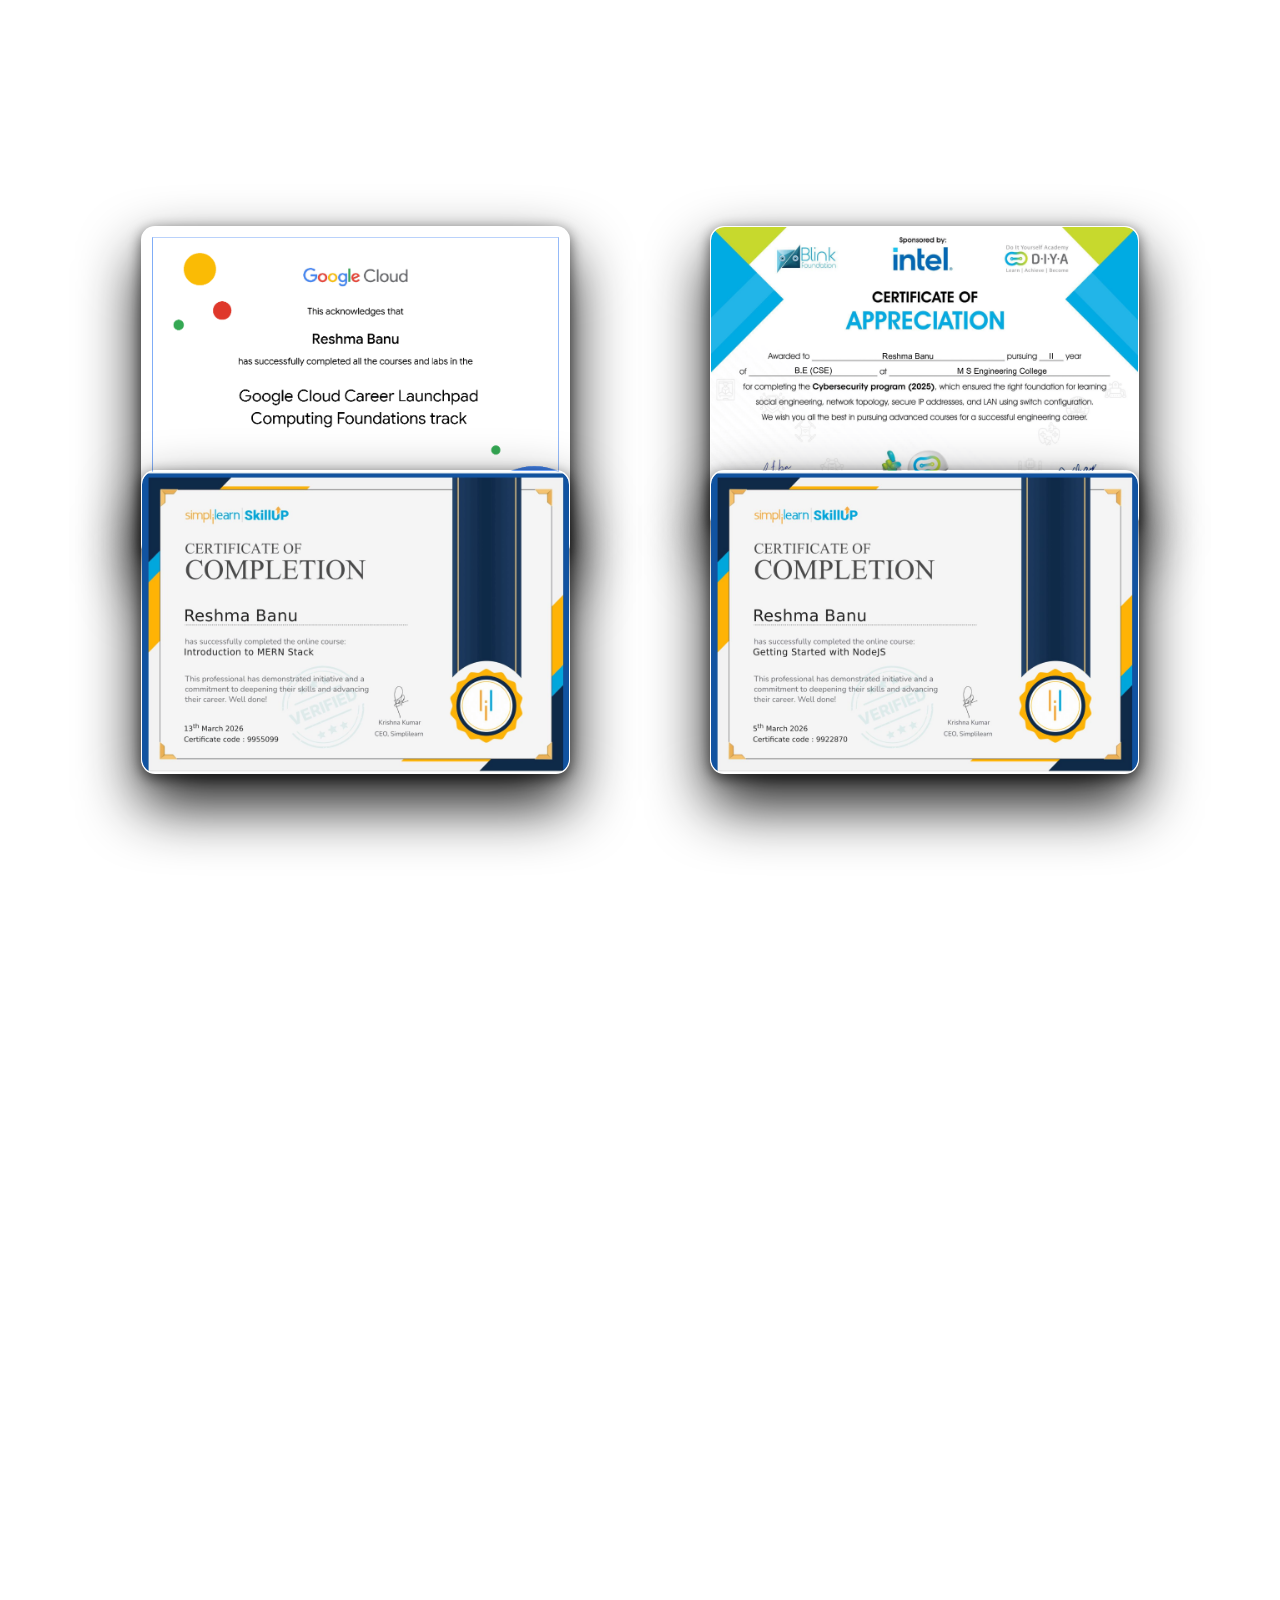
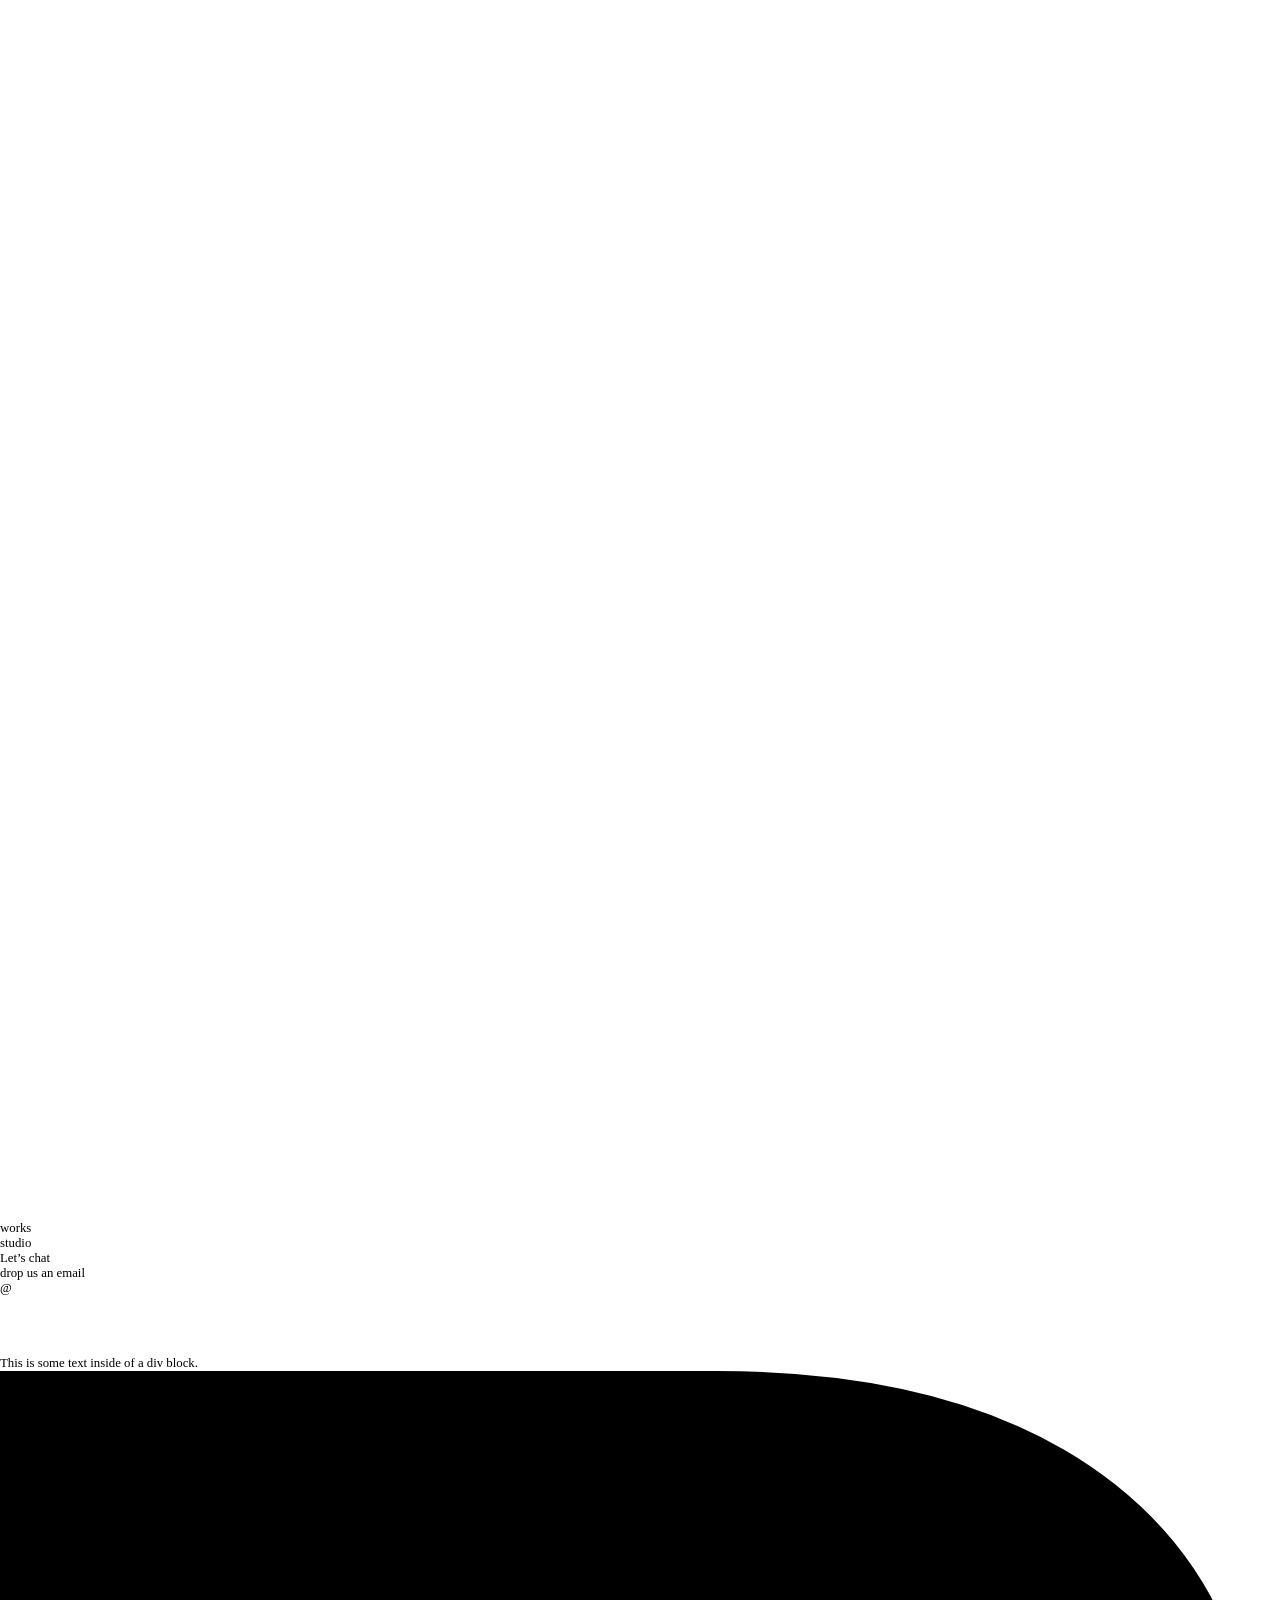
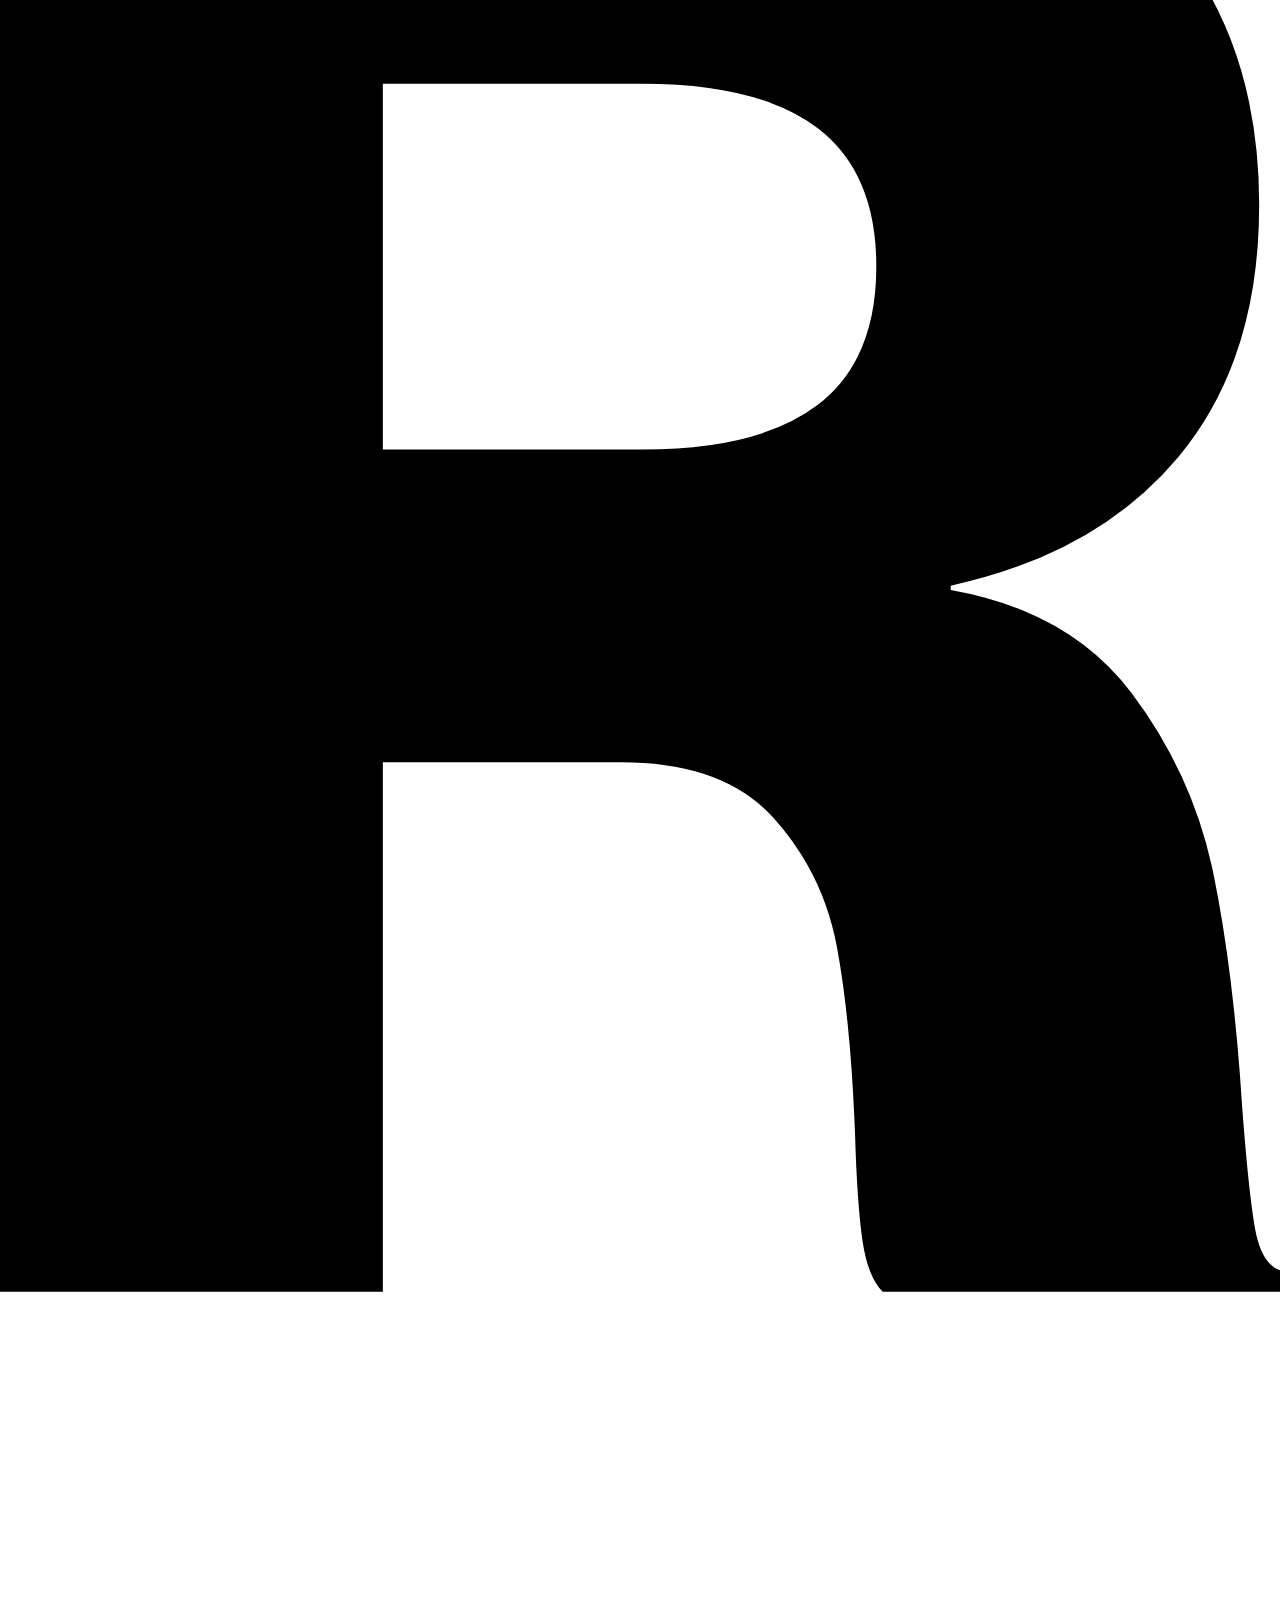
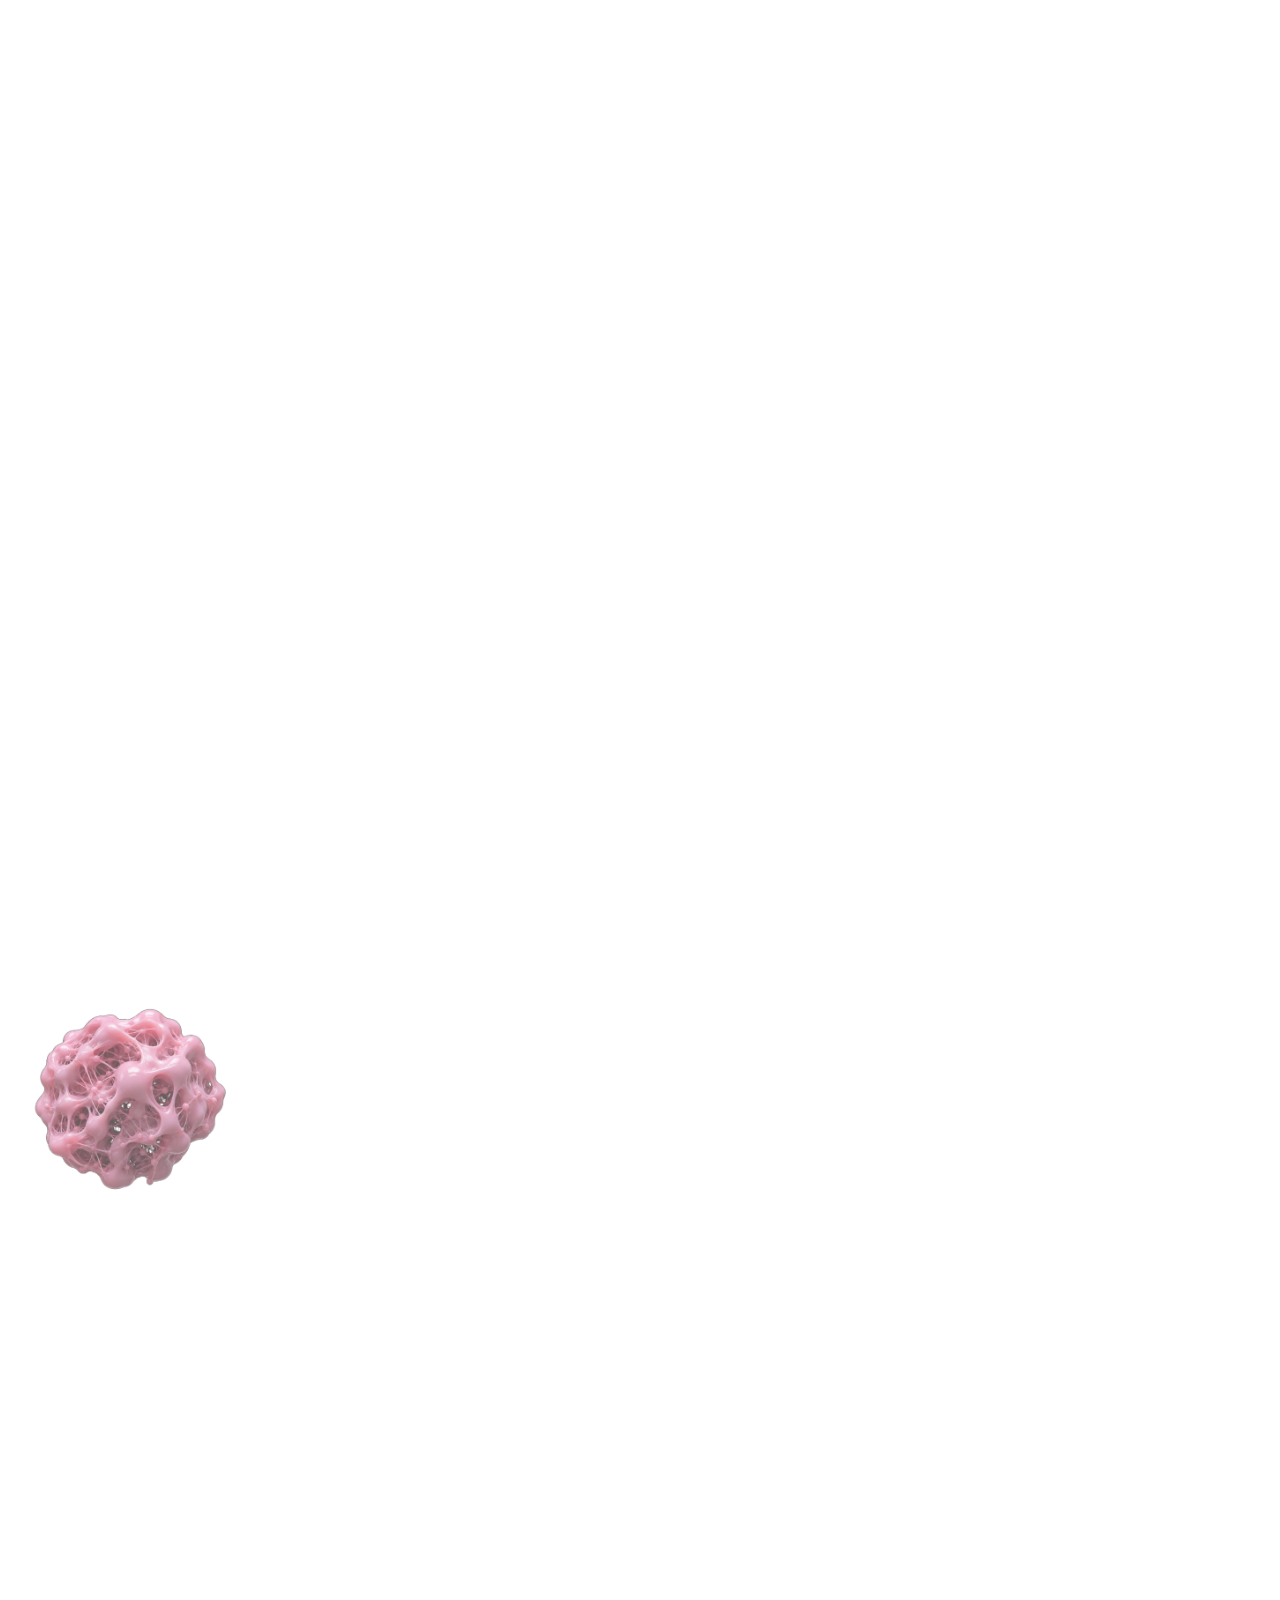
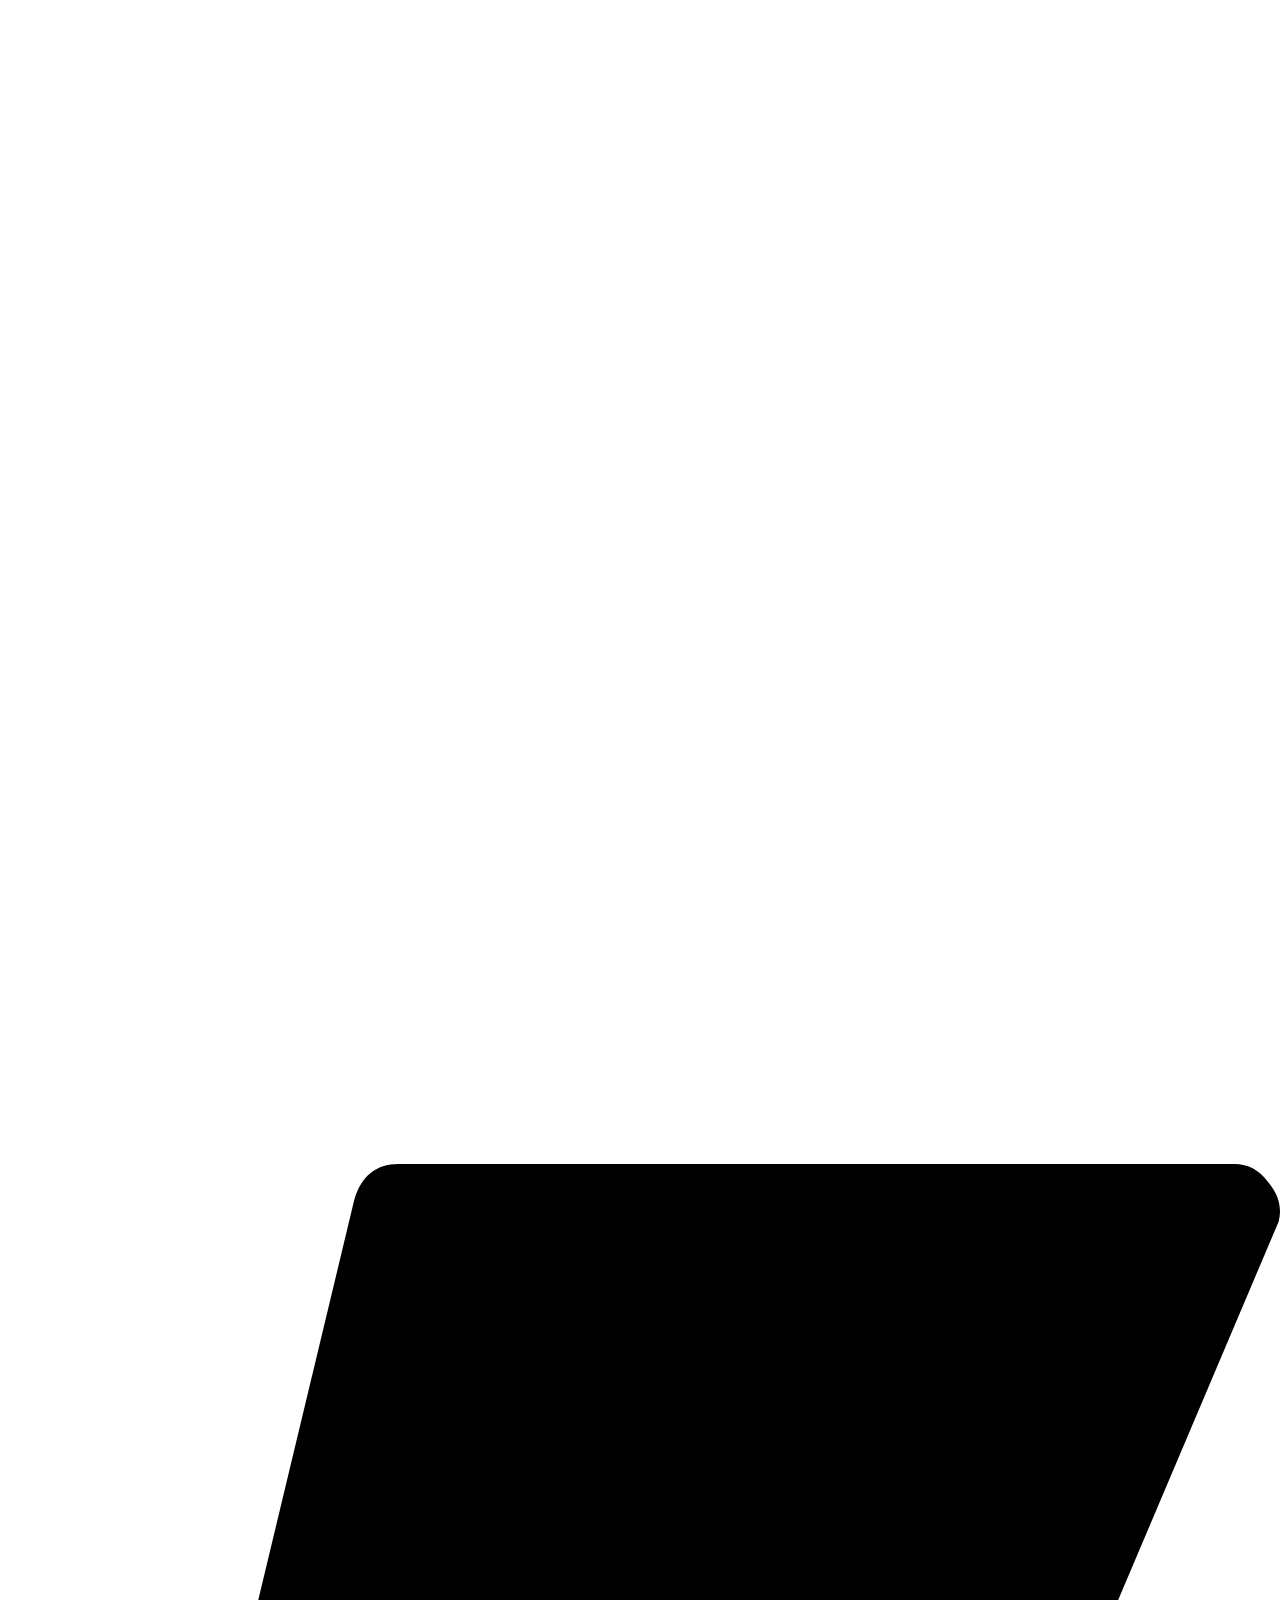
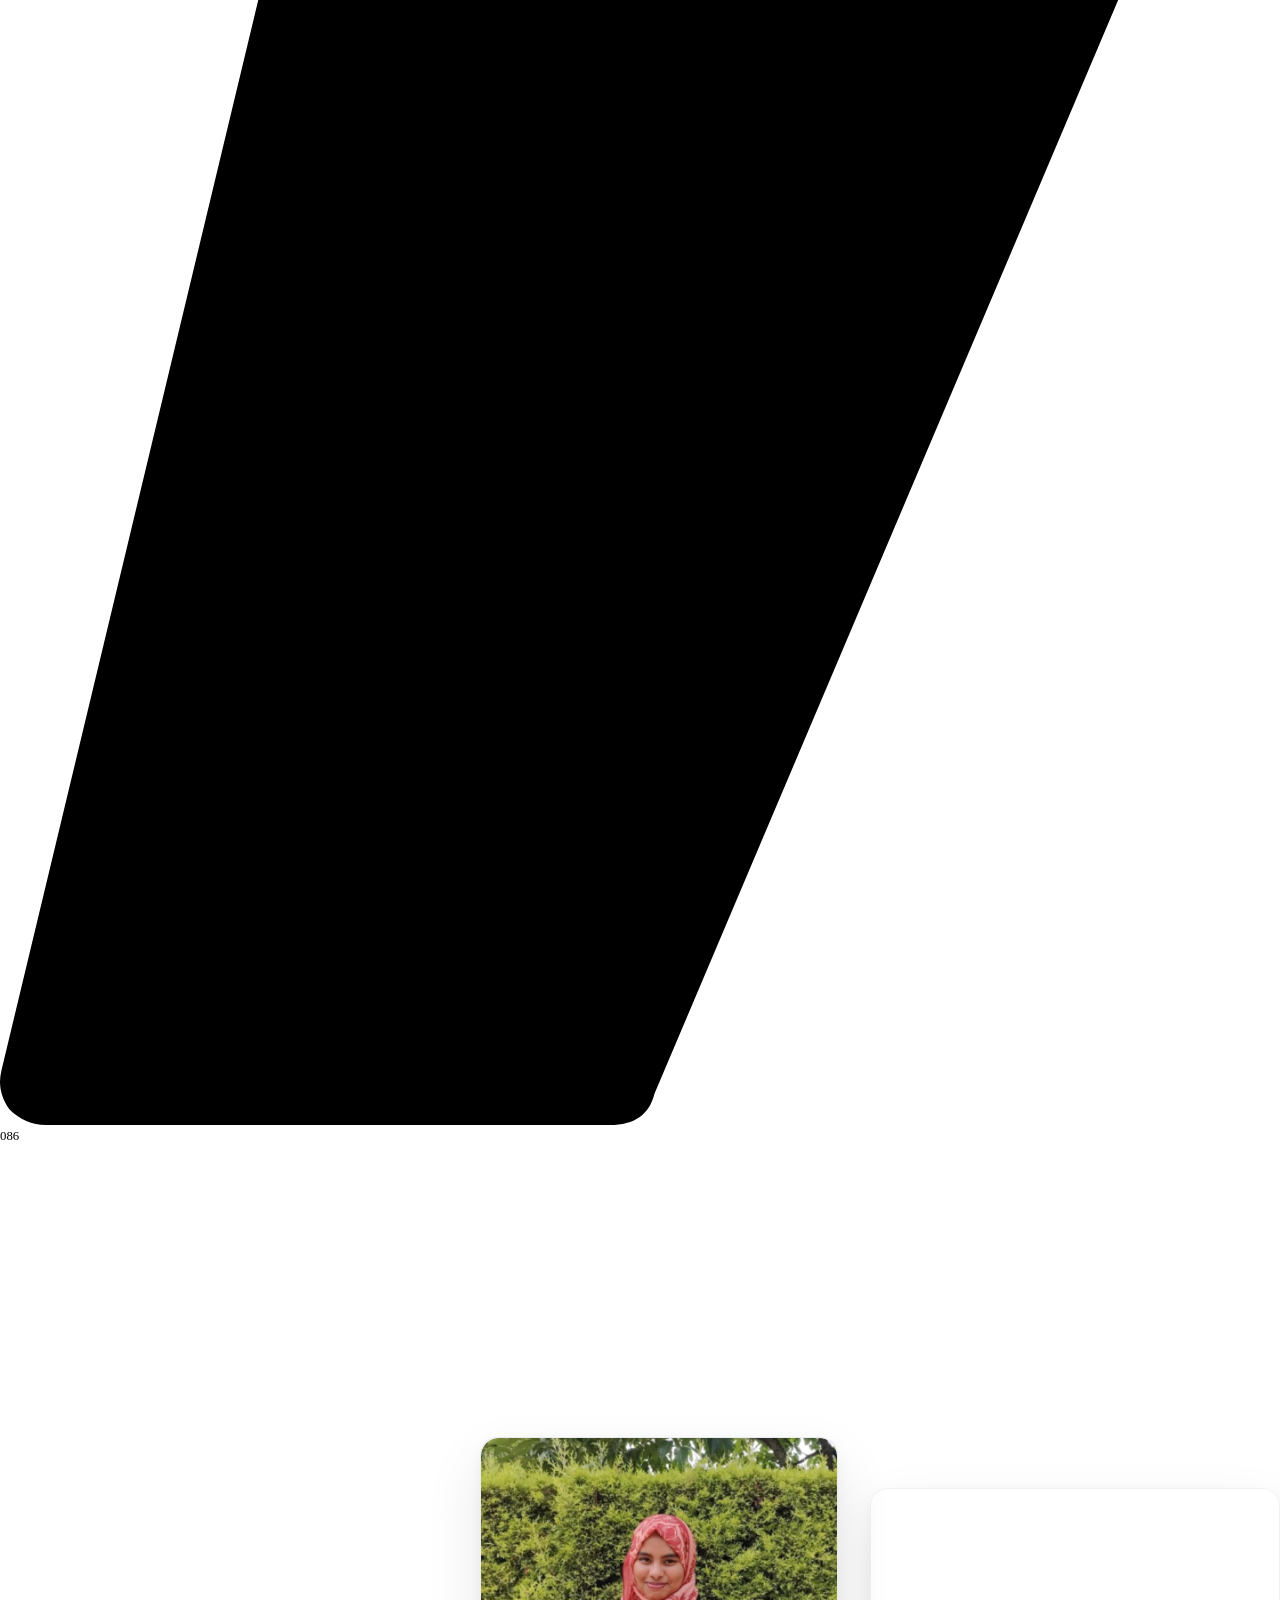
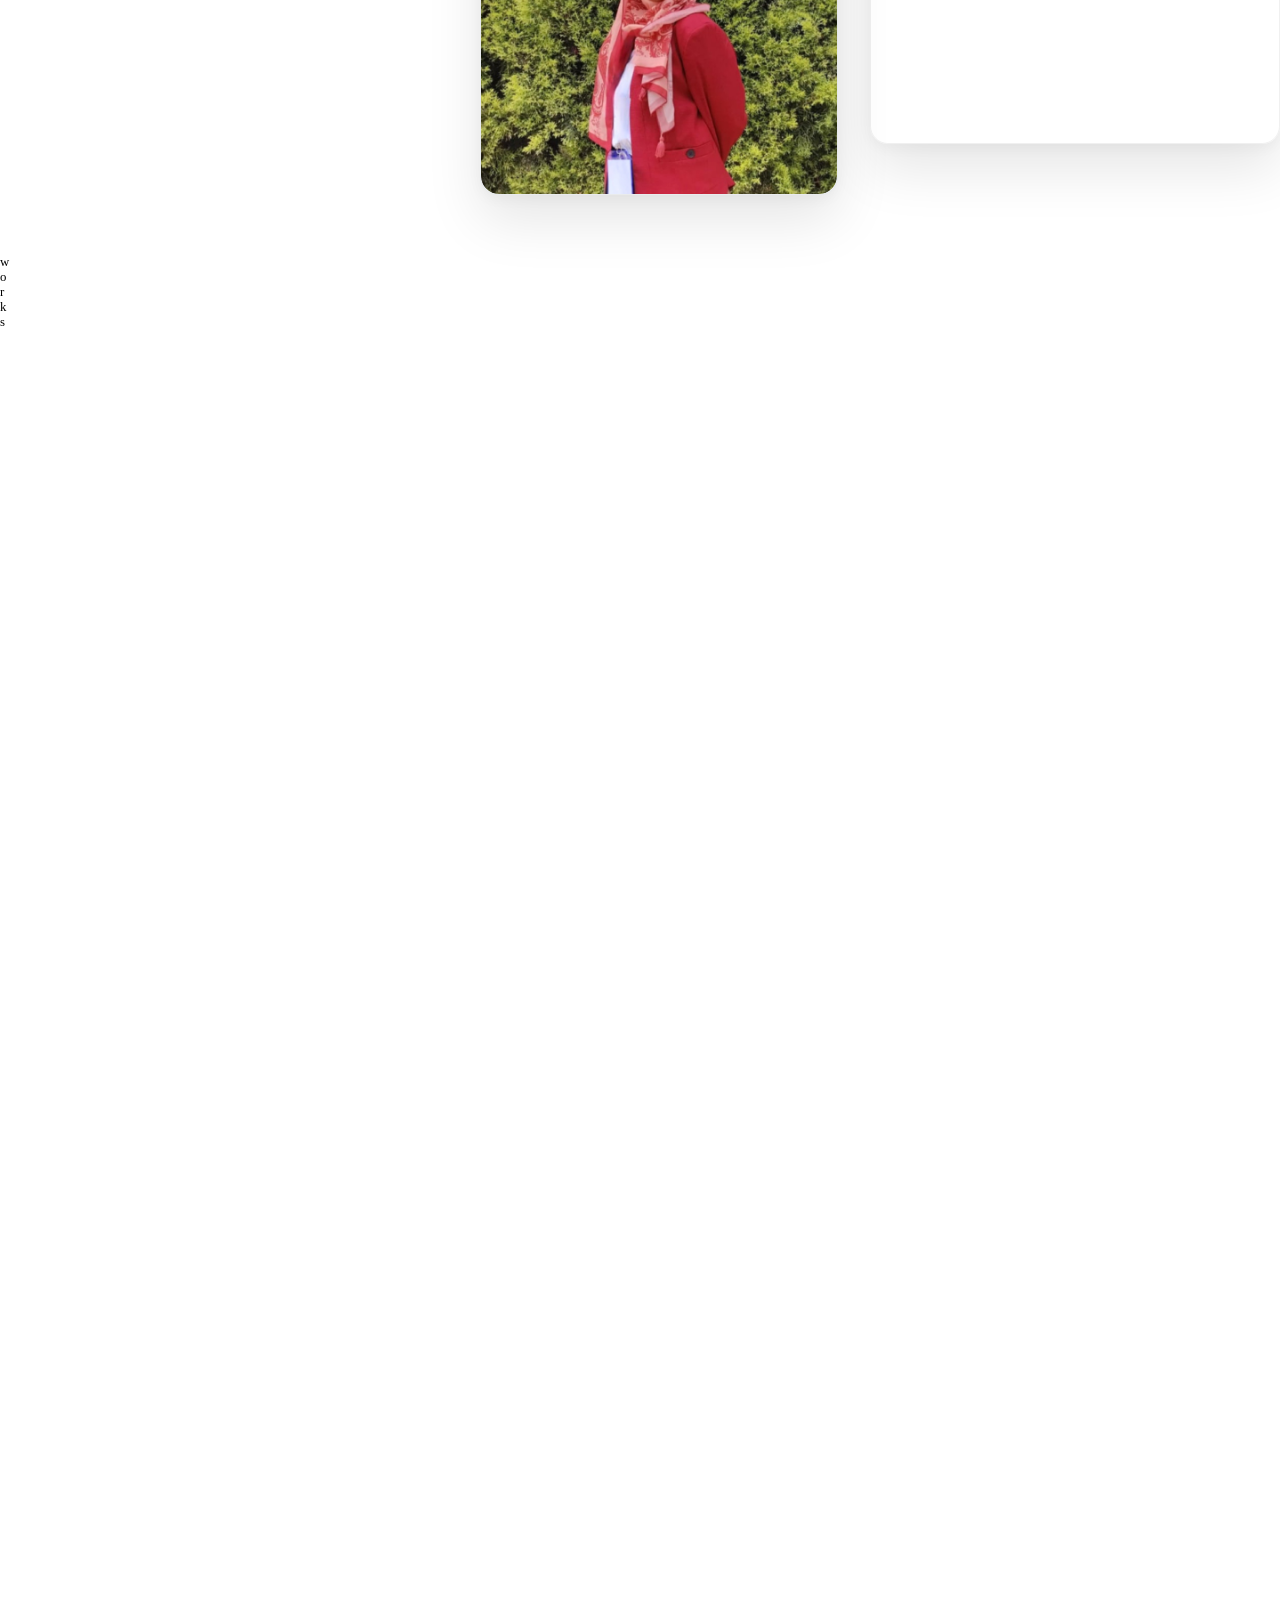
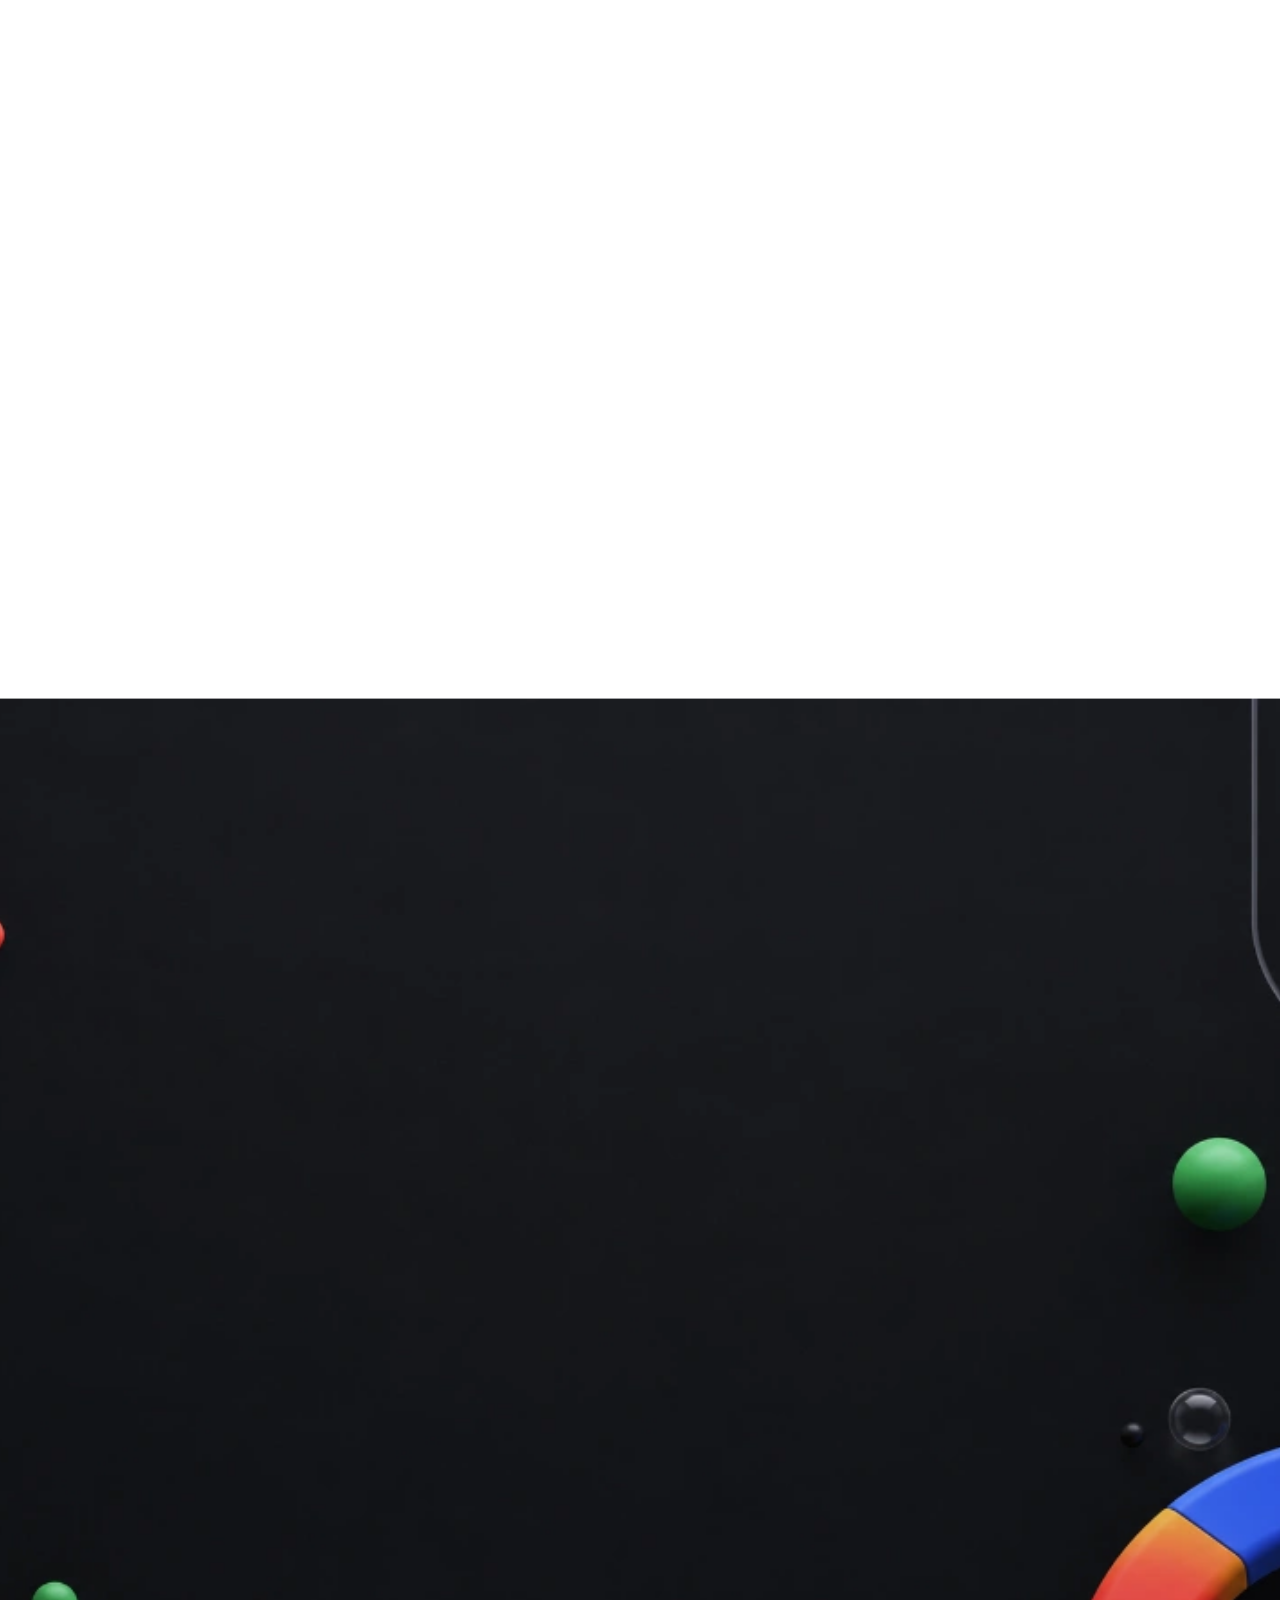
==== commit d6e4aa38: "feat(works): place project screen recording video below the two project wallets" ====
--- a/www.noth.in/index.html
+++ b/www.noth.in/index.html
@@ -337,6 +337,12 @@
       
     </div>
   </a>
+</div><div id="w-node-_4052a9ed-bc85-74d6-2f8d-4f251e3cf60d-78a9d1a4" role="listitem" class="work_item w-dyn-item work-video-featured-item" style="grid-column: 1 / -1; width: 100%; margin-top: clamp(24px, 3.5vw, 48px);">
+  <h2 line="" class="title-work">Platform Experience &amp; Interaction</h2>
+  <p line="" class="short-p-work">Full-fidelity interface walkthrough &amp; screen capture demo.</p>
+  <div class="img-work-w" style="position: relative; width: 100%; border-radius: 16px; overflow: hidden; background: #080a0d; box-shadow: 0 30px 65px rgba(0,0,0,0.92); border: 1px solid rgba(255,255,255,0.14); transition: transform 0.4s cubic-bezier(0.16, 1, 0.3, 1), box-shadow 0.4s ease;">
+    <video src="/assets/work/screen_recording_project.mp4" autoplay="true" loop="" muted="" playsinline="true" controls="true" crossorigin="anonymous" style="width: 100%; height: auto; max-height: 85vh; display: block; object-fit: contain; background: #000000;"></video>
+  </div>
 </div></div></div><div class="space-150 hide-tablet"></div><div class="space-150 mob-100"></div><div opacity="" class="work-view-all-w"><a href="/works" class="btn view-all-btn w-inline-block"><div>View all</div><div class="code-embed-2 w-embed"><svg class="arrow-icon" width="24" height="12" viewBox="-8 -1 26 14" fill="none" xmlns="http://www.w3.org/2000/svg">
   <polyline class="arrow-shaft" points="0.5,0 0.5,7.5 15.5,7.5" stroke="currentColor" stroke-width="1.5" fill="none" stroke-linejoin="round"/>
   <polyline class="arrow-head" points="12,4 15.5,7.5 12,11" stroke="currentColor" stroke-width="1.5" fill="none" stroke-linecap="round" stroke-linejoin="round"/>
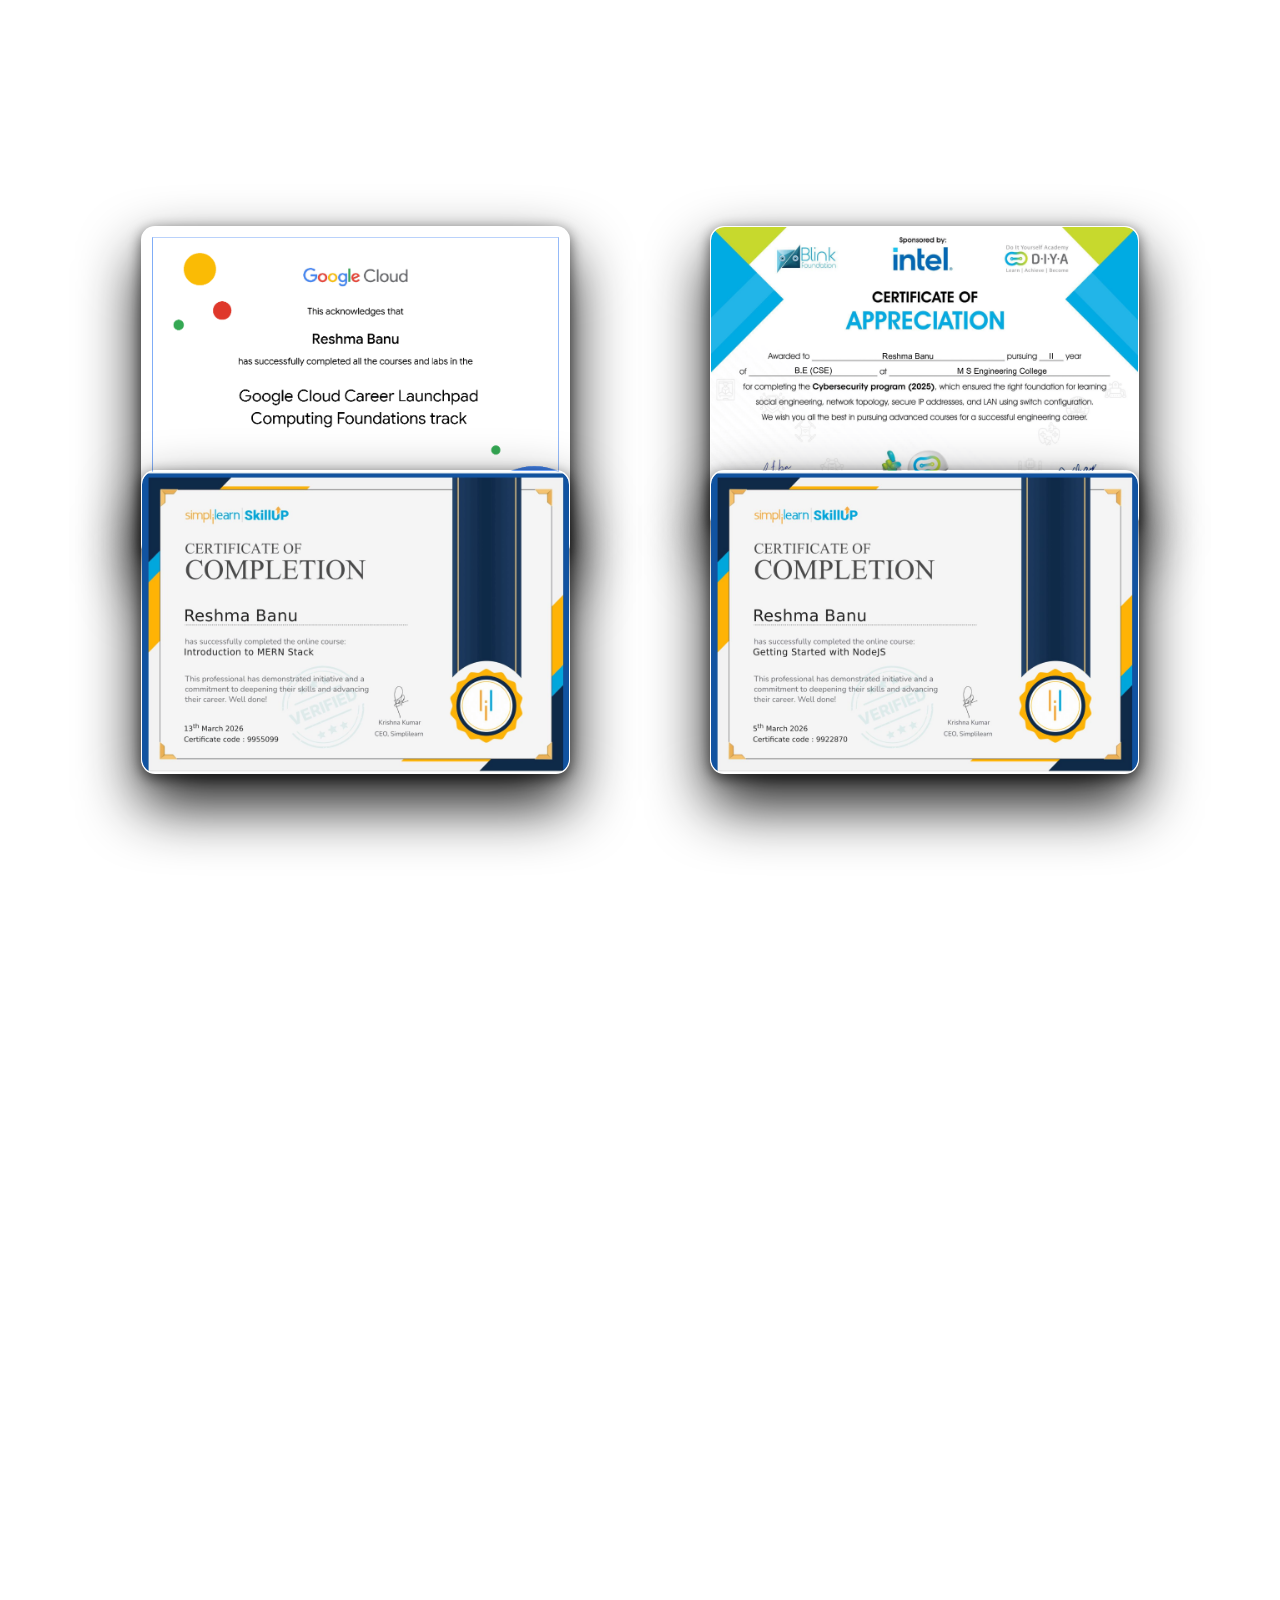
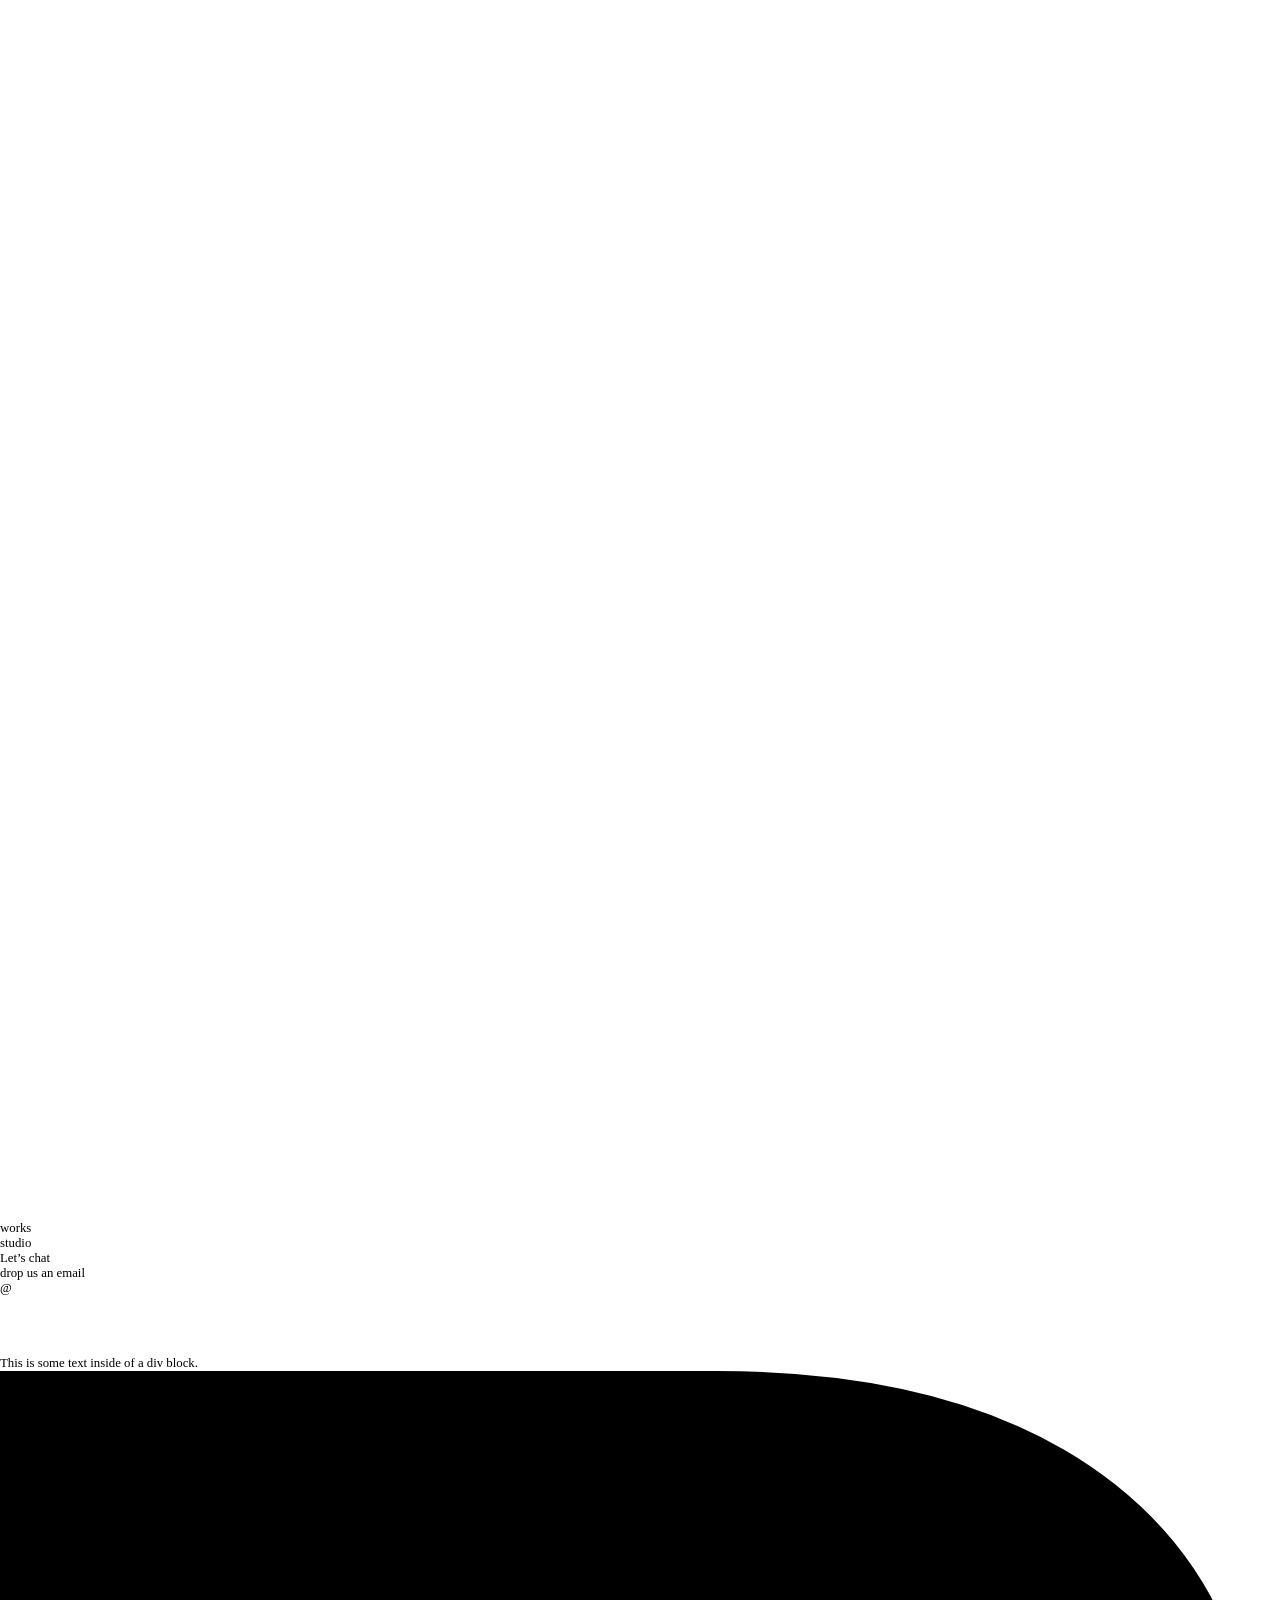
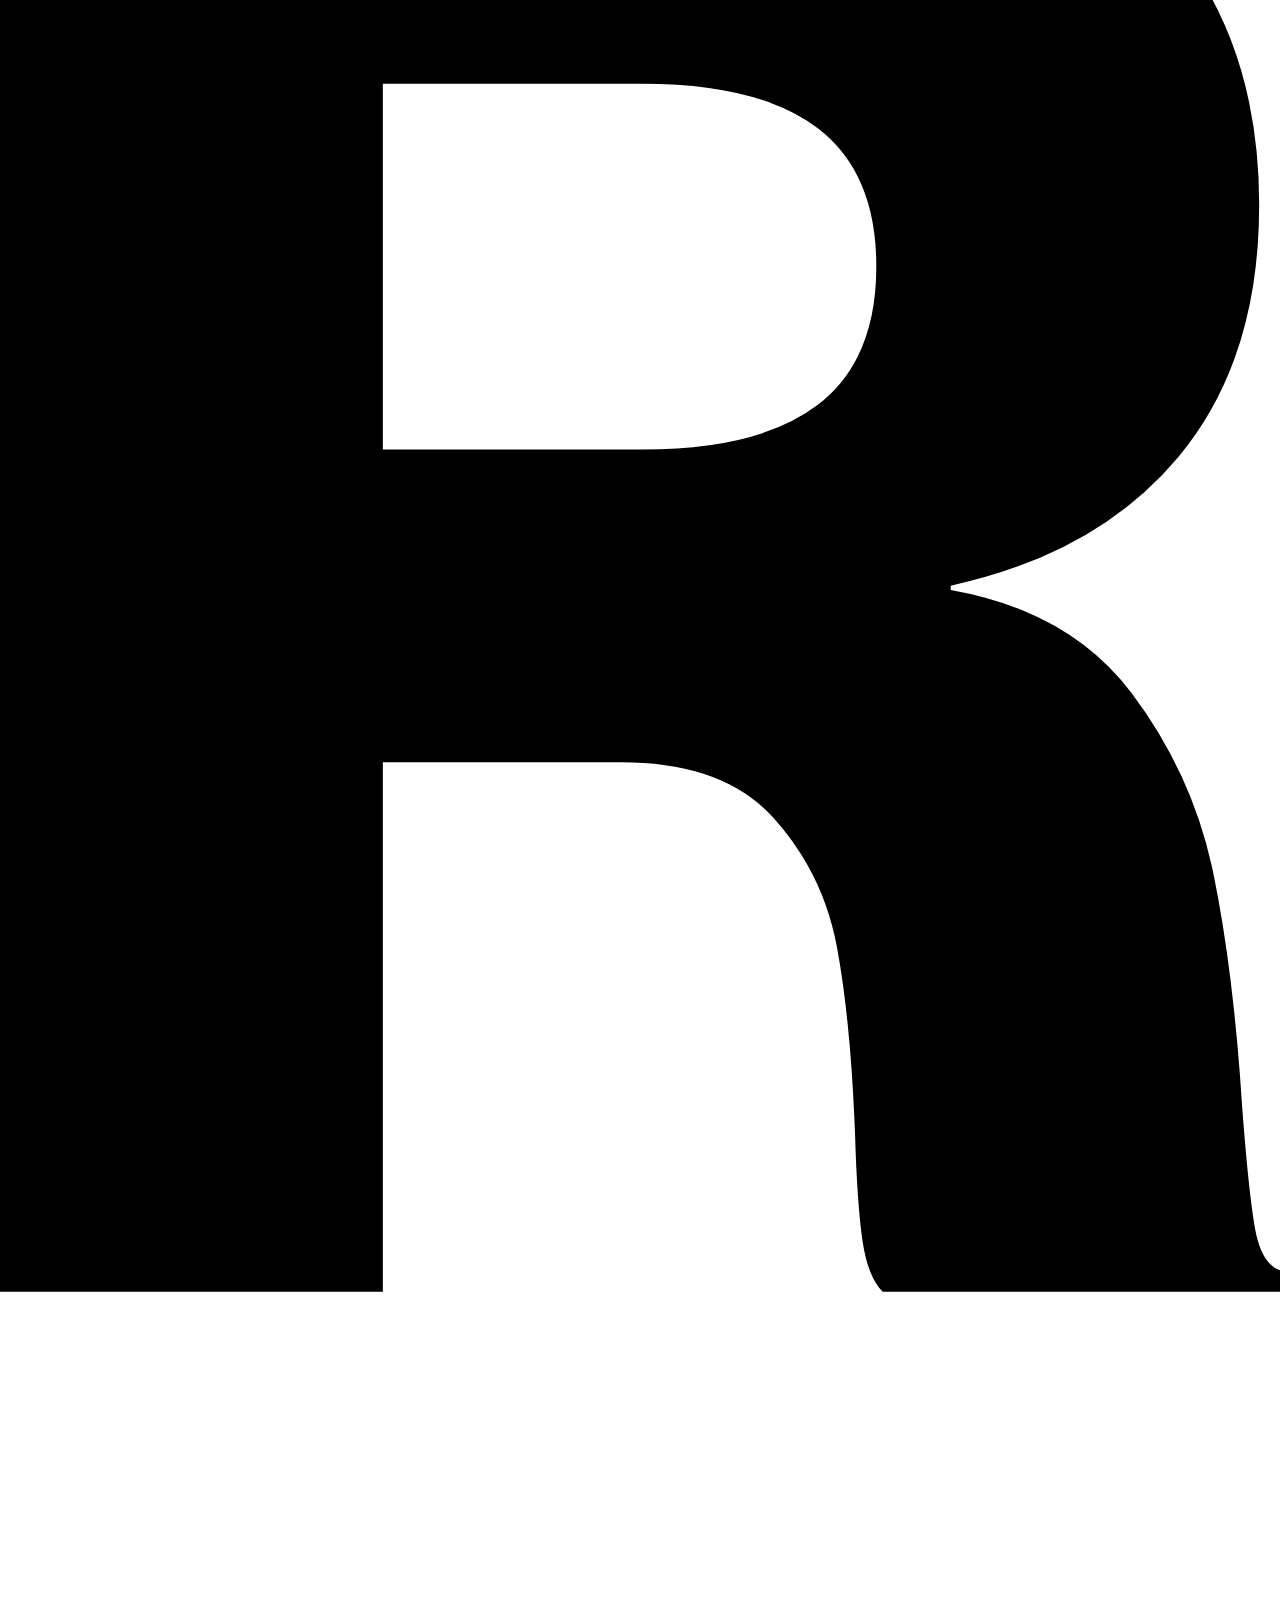
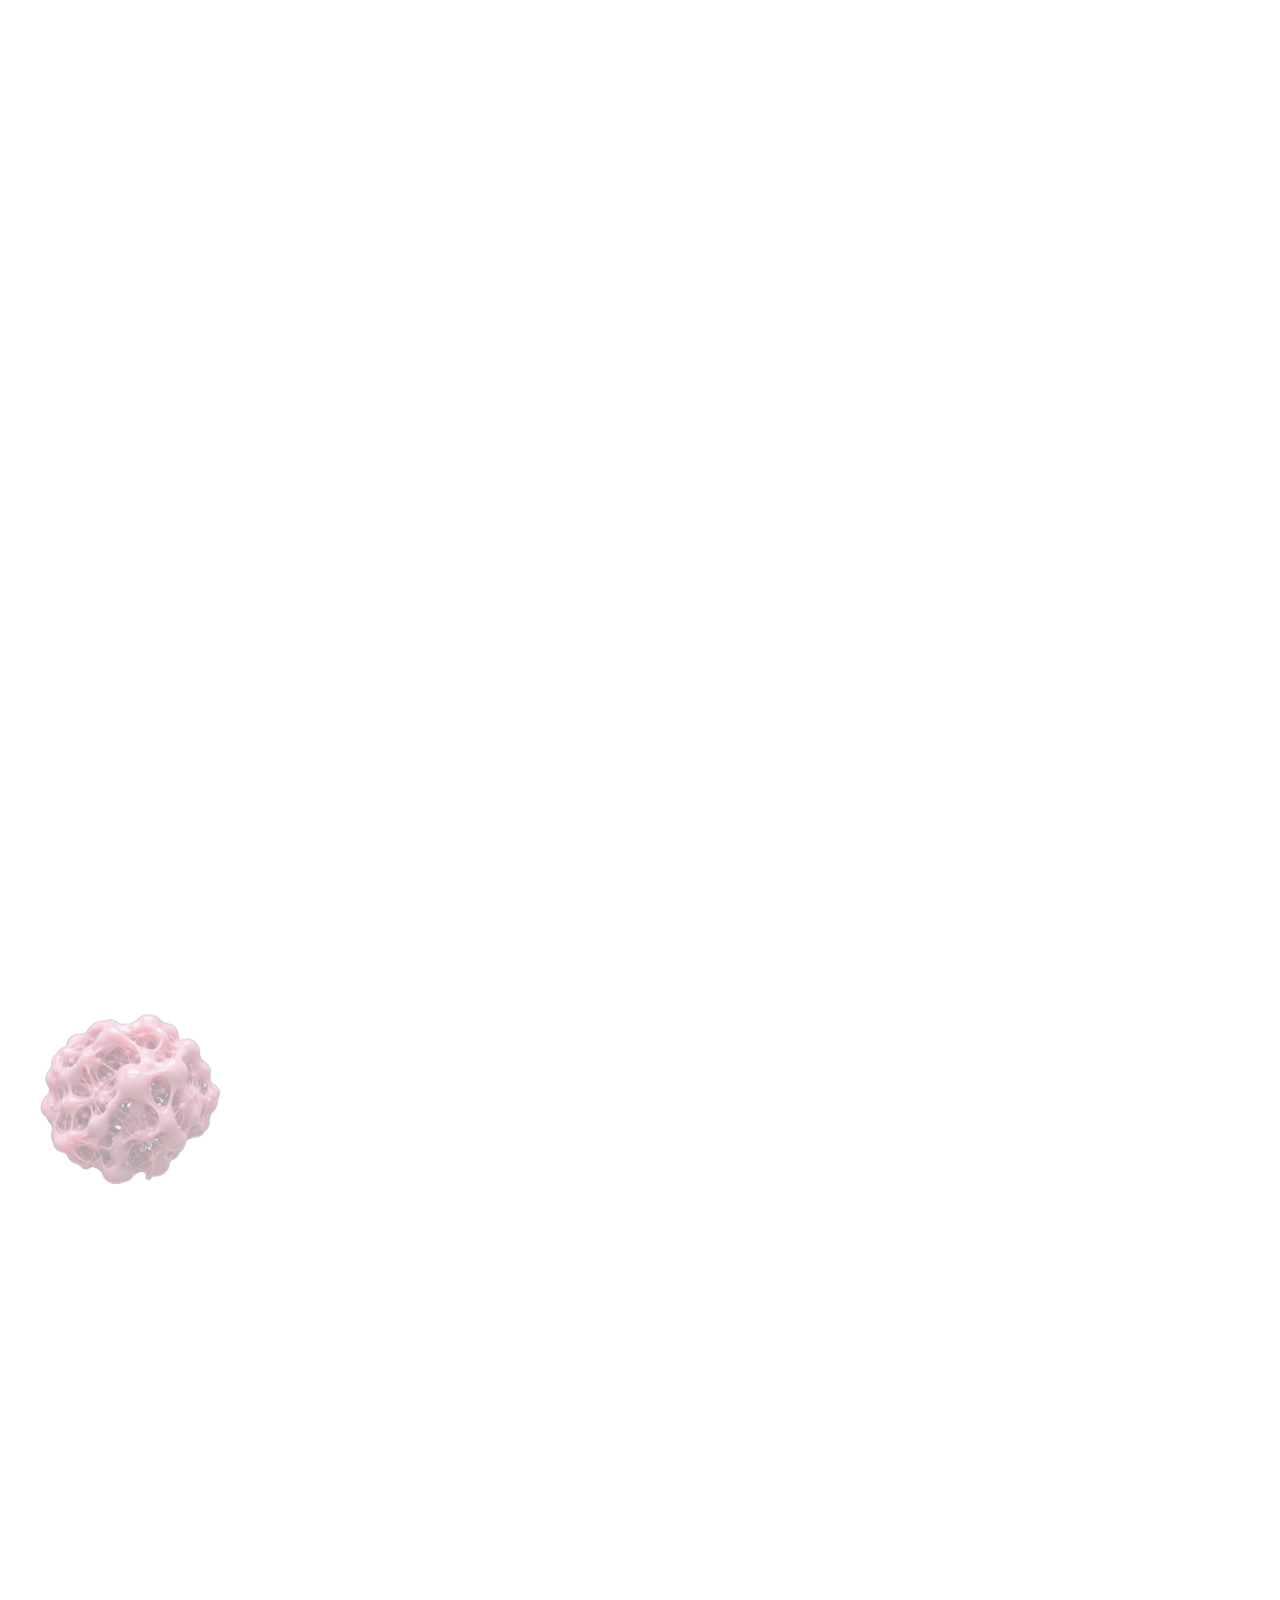
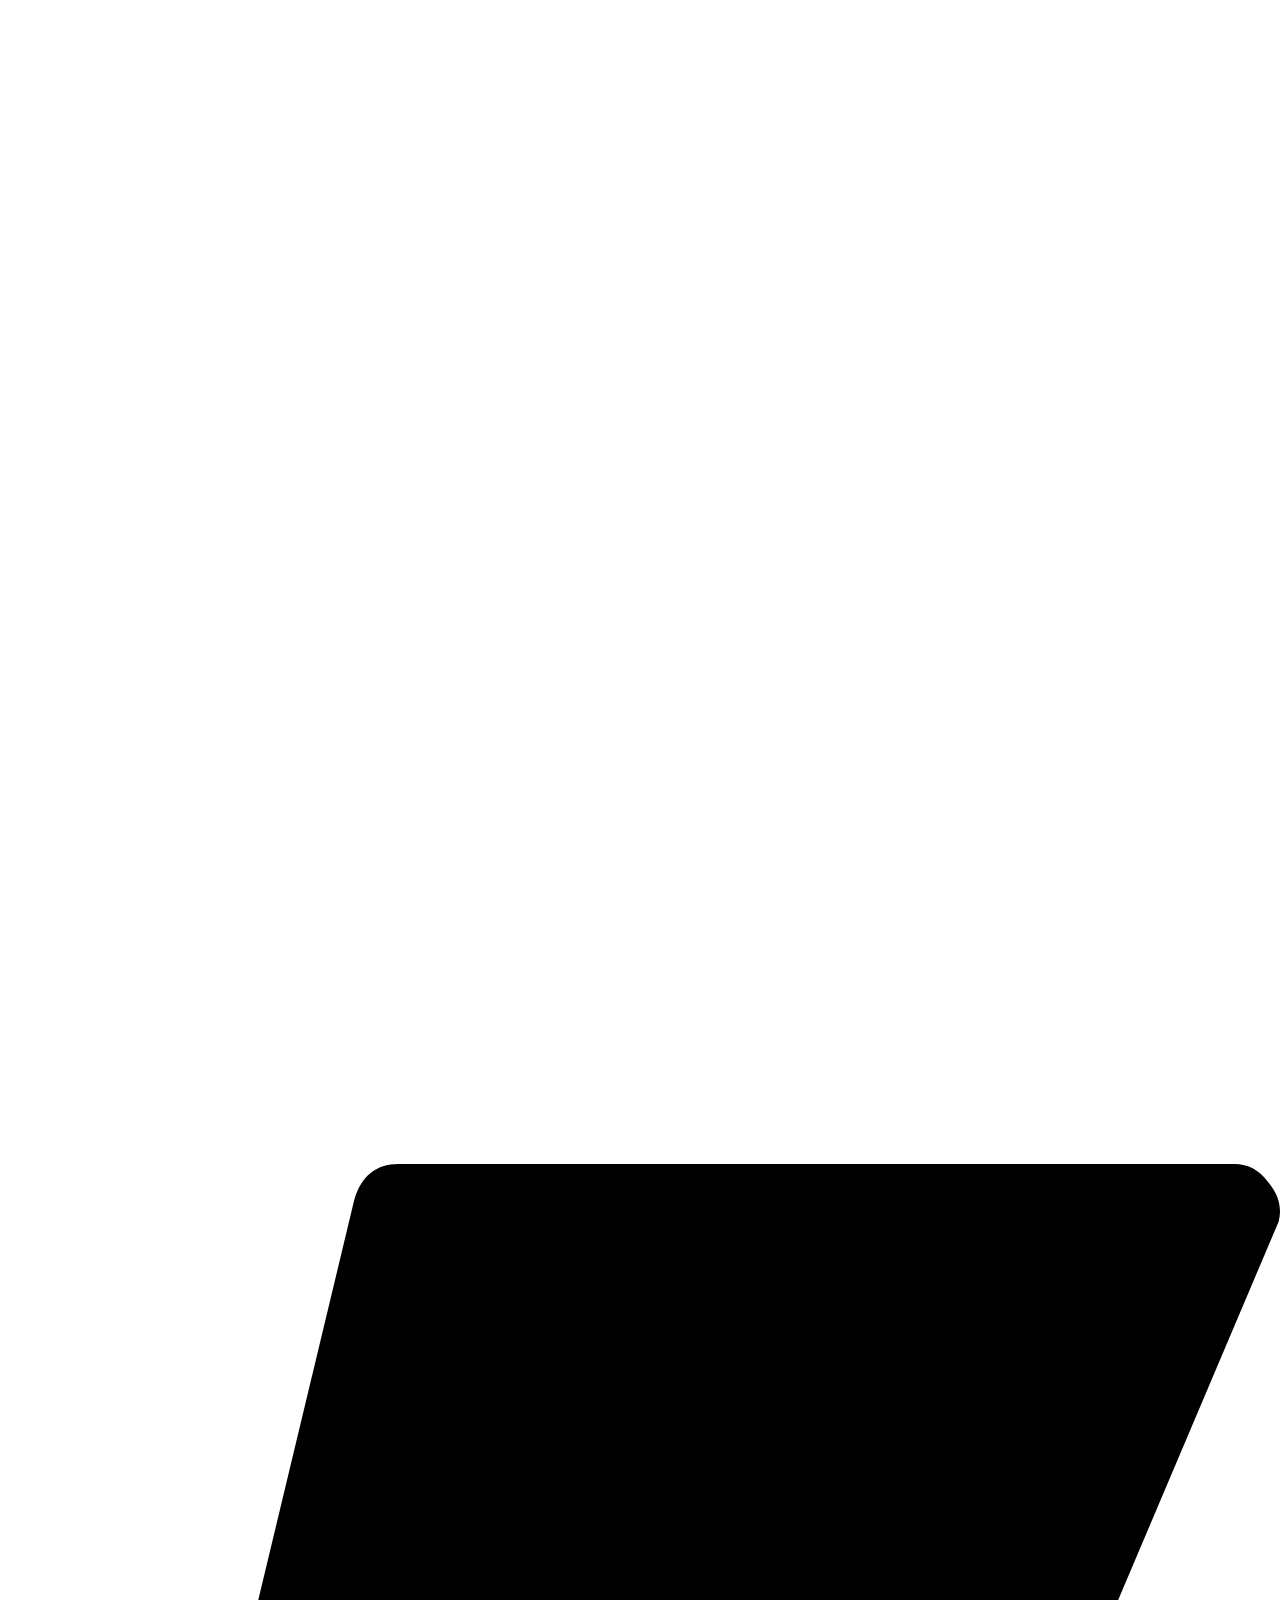
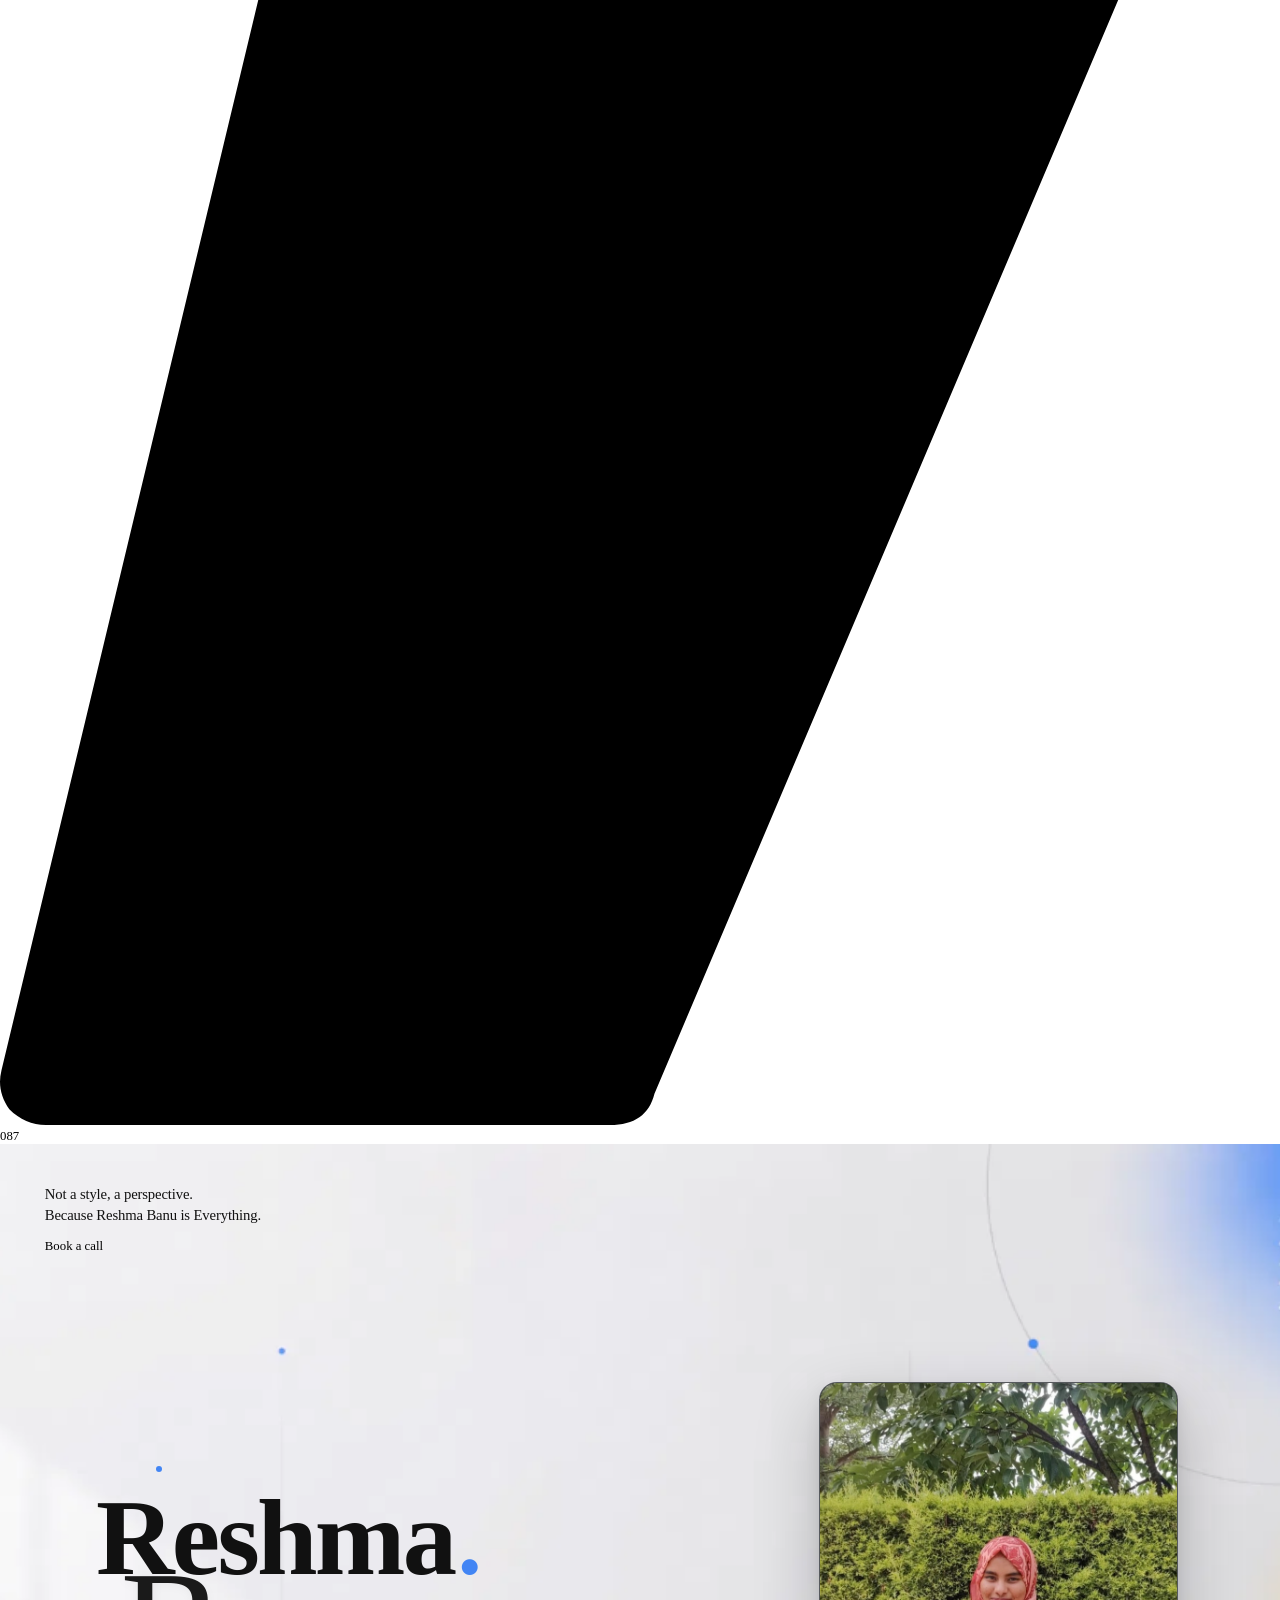
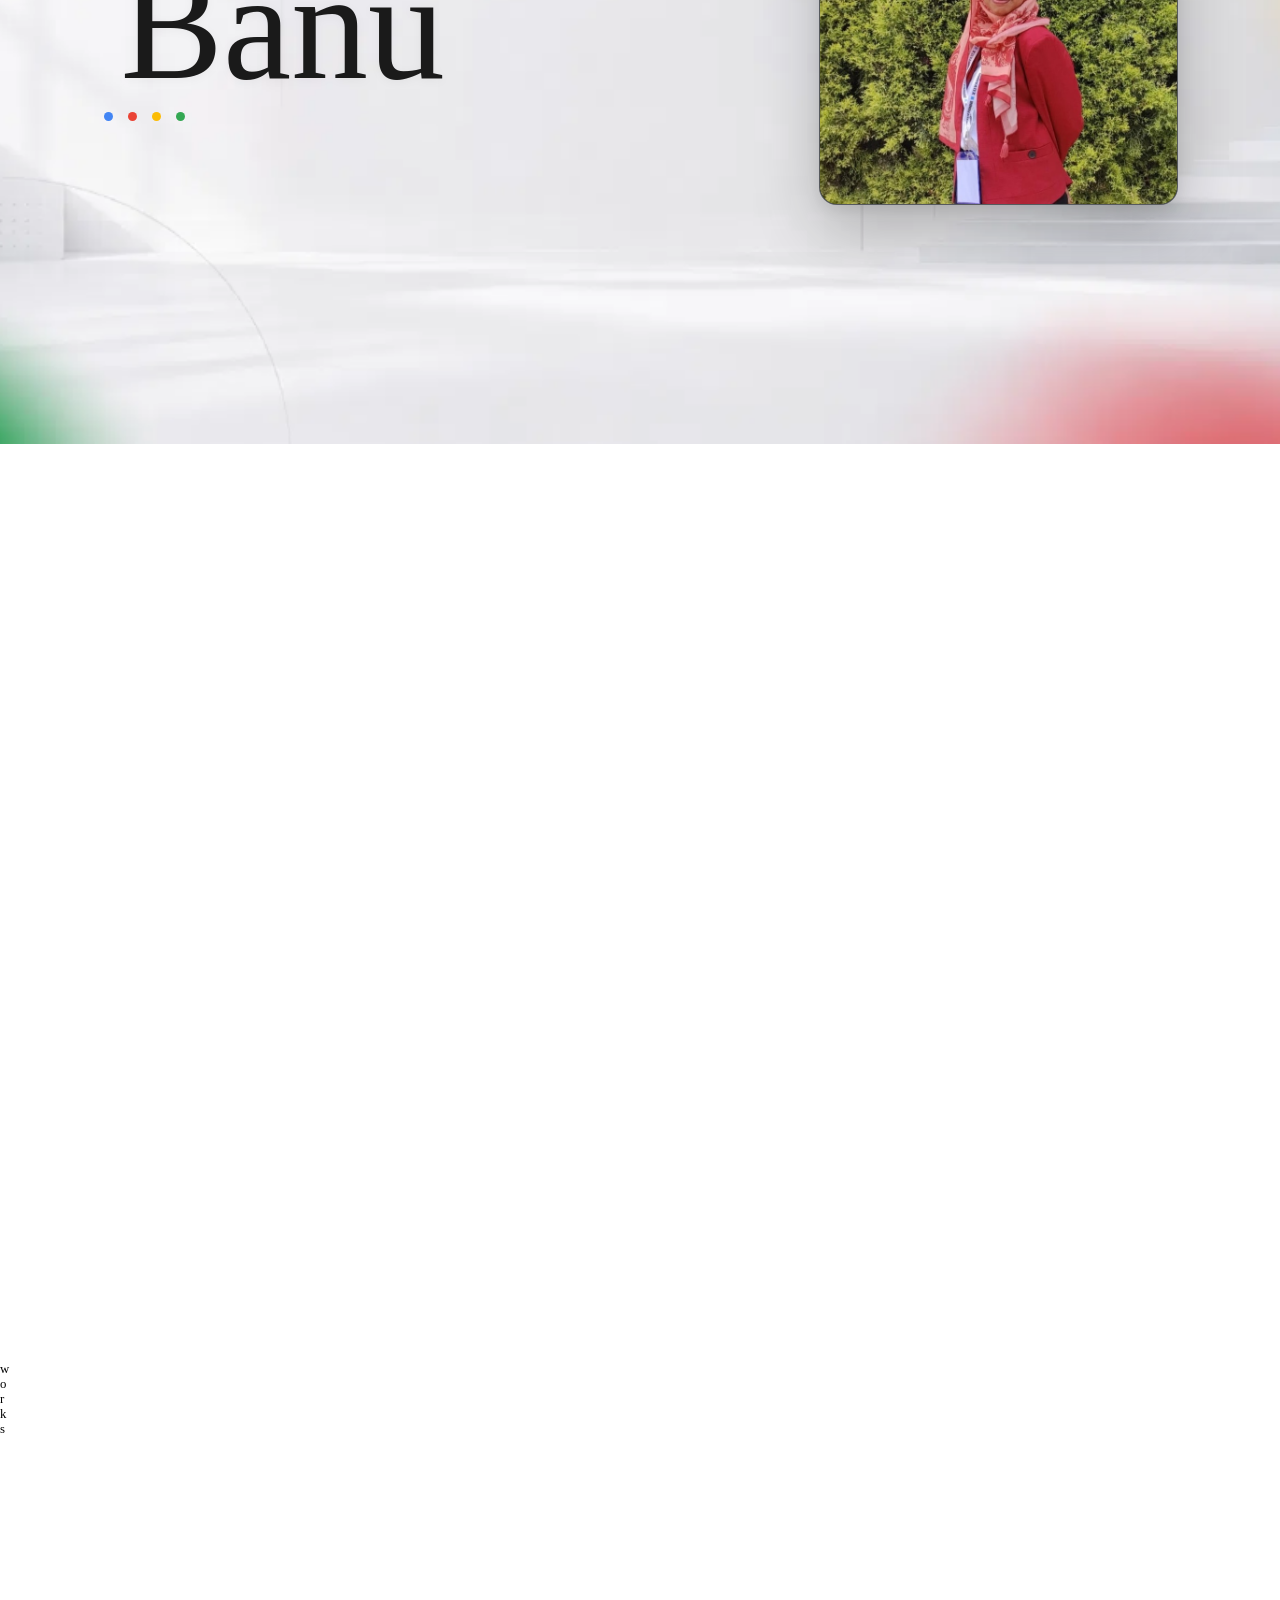
==== commit 0f496e6a: "feat(hero): update landing page hero with editorial typography and high-res studio background" ====
--- a/www.noth.in/index.html
+++ b/www.noth.in/index.html
@@ -74,6 +74,365 @@
 }
 </style>
 
+
+
+
+
+
+
+
+
+
+
+
+
+
+
+
+
+
+
+
+
+
+
+
+
+
+
+
+
+
+
+
+
+
+
+
+
+
+
+
+
+
+
+
+
+<style id="hero-editorial-perfect-styles">
+/* ===================================================================
+   HERO LANDING PAGE - PURE TEXT FORM (ENLARGED) + STUDIO BG + PHOTO
+   =================================================================== */
+
+/* Hero Container - Strict 100vh viewport, sits at top */
+.section-w {
+  position: relative !important;
+  width: 100% !important;
+  height: 100vh !important;
+  min-height: 100vh !important;
+  max-height: 100vh !important;
+  margin-top: 0 !important;
+  margin-bottom: 0 !important;
+  top: 0 !important;
+  display: flex !important;
+  align-items: center !important;
+  justify-content: center !important;
+  overflow: hidden !important;
+  background: #fbfbfd !important;
+  box-sizing: border-box !important;
+  z-index: 1 !important;
+}
+
+/* Dedicated Background Image Layer (Original Size, Quality & Alignment) */
+.hero-studio-bg-layer {
+  position: absolute !important;
+  inset: 0 !important;
+  width: 100% !important;
+  height: 100% !important;
+  z-index: 0 !important;
+  pointer-events: none !important;
+  overflow: hidden !important;
+}
+
+.hero-studio-bg-layer img {
+  width: 100% !important;
+  height: 100% !important;
+  object-fit: cover !important;
+  object-position: center center !important;
+  display: block !important;
+}
+
+/* Top Subtitle & Book a Call Button Area (Anchored to top-left) */
+.section-fake-hero {
+  position: absolute !important;
+  top: 0 !important;
+  left: 0 !important;
+  width: 100% !important;
+  height: auto !important;
+  min-height: 0 !important;
+  max-height: none !important;
+  margin: 0 !important;
+  padding: clamp(35px, 4.5vh, 60px) clamp(20px, 3.5vw, 60px) 0 clamp(20px, 3.5vw, 60px) !important;
+  overflow: visible !important;
+  z-index: 10 !important;
+  pointer-events: none !important;
+}
+
+.section-fake-hero .div-block {
+  position: relative !important;
+  top: auto !important;
+  left: auto !important;
+  height: auto !important;
+  display: flex !important;
+  flex-direction: column !important;
+  align-items: flex-start !important;
+  gap: 14px !important;
+  max-width: 480px !important;
+  pointer-events: auto !important;
+}
+
+.section-fake-hero .p-l,
+.section-fake-hero .hero-subtitle-direct {
+  color: #111111 !important;
+  opacity: 1 !important;
+  font-size: clamp(14px, 1.15vw, 17.5px) !important;
+  line-height: 1.4 !important;
+  font-weight: 500 !important;
+  letter-spacing: -0.01em !important;
+  margin: 0 !important;
+  display: block !important;
+}
+
+/* Button Styling */
+.btn.black-blend {
+  position: relative !important;
+  z-index: 10 !important;
+}
+
+.btn-p {
+  position: relative !important;
+  height: 1.2em !important;
+  overflow: hidden !important;
+  display: block !important;
+}
+
+.btn-p-state1 {
+  transform: translateY(0%) !important;
+  transition: transform 0.35s cubic-bezier(0.16, 1, 0.3, 1) !important;
+}
+
+.btn-p-state2 {
+  position: absolute !important;
+  top: 0 !important;
+  left: 0 !important;
+  transform: translateY(100%) !important;
+  transition: transform 0.35s cubic-bezier(0.16, 1, 0.3, 1) !important;
+}
+
+.btn:hover .btn-p-state1 {
+  transform: translateY(-100%) !important;
+}
+
+.btn:hover .btn-p-state2 {
+  transform: translateY(0%) !important;
+}
+
+/* ===================================================================
+   MAIN HERO STAGE (CENTERED 2-COLUMN LAYOUT)
+   =================================================================== */
+.section.hero-home {
+  position: relative !important;
+  background: transparent !important;
+  width: 100% !important;
+  height: auto !important;
+  min-height: 0 !important;
+  max-height: none !important;
+  margin: 0 !important;
+  padding: 0 !important;
+  display: flex !important;
+  align-items: center !important;
+  justify-content: center !important;
+  overflow: visible !important;
+  z-index: 5 !important;
+}
+
+.hero-editorial-stage {
+  position: relative !important;
+  width: 90% !important;
+  max-width: 1400px !important;
+  display: grid !important;
+  grid-template-columns: 1.2fr 0.8fr !important;
+  align-items: center !important;
+  justify-content: space-between !important;
+  gap: clamp(24px, 5vw, 70px) !important;
+  margin: 0 auto !important;
+}
+
+/* Left Column: Pure Live HTML/CSS Typography (Enlarged) */
+.hero-editorial-text-col {
+  position: relative !important;
+  display: flex !important;
+  flex-direction: column !important;
+  align-items: flex-start !important;
+  justify-content: center !important;
+  padding-left: clamp(10px, 2.5vw, 40px) !important;
+  z-index: 2 !important;
+}
+
+/* Top Floating Accent Dot */
+.hero-dot-top-single {
+  width: 6px;
+  height: 6px;
+  border-radius: 50%;
+  background: #4285F4;
+  margin-bottom: clamp(12px, 1.8vh, 22px);
+  margin-left: 60px;
+  display: block;
+}
+
+/* "Reshma." - Large High-Contrast Editorial Serif Text */
+.hero-name-serif-large {
+  font-family: 'Playfair Display', 'Bodoni Moda', 'Cormorant Garamond', Georgia, serif !important;
+  font-size: clamp(75px, 8.5vw, 132px) !important;
+  font-weight: 600 !important;
+  line-height: 0.92 !important;
+  letter-spacing: -0.025em !important;
+  color: #111111 !important;
+  margin: 0 !important;
+  padding: 0 !important;
+  display: inline-flex !important;
+  align-items: baseline !important;
+  white-space: nowrap !important;
+}
+
+.hero-name-dot {
+  color: #4285F4 !important;
+  font-size: 0.9em !important;
+  margin-left: 3px !important;
+  display: inline-block !important;
+}
+
+/* "Banu" - Large Flowing Signature Cursive Script Text */
+.hero-name-script-large {
+  font-family: 'Herr Von Muellerhoff', 'Alex Brush', 'WindSong', 'Great Vibes', cursive !important;
+  font-size: clamp(100px, 12vw, 185px) !important;
+  font-weight: 400 !important;
+  line-height: 0.82 !important;
+  color: #1a1a1a !important;
+  margin: -0.16em 0 0 0.16em !important;
+  padding: 0 !important;
+  display: block !important;
+  white-space: nowrap !important;
+  filter: drop-shadow(0 2px 4px rgba(0, 0, 0, 0.04)) !important;
+}
+
+/* Four Signature Accent Dots below Banu */
+.hero-dots-bottom-row {
+  display: flex !important;
+  align-items: center !important;
+  gap: 15px !important;
+  margin-top: clamp(18px, 2.5vh, 32px) !important;
+  margin-left: 8px !important;
+}
+
+.hero-dots-bottom-row .dot {
+  width: 9px;
+  height: 9px;
+  border-radius: 50%;
+  display: inline-block;
+}
+
+.hero-dots-bottom-row .dot-blue { background: #4285F4; }
+.hero-dots-bottom-row .dot-red { background: #EA4335; }
+.hero-dots-bottom-row .dot-yellow { background: #FBBC05; }
+.hero-dots-bottom-row .dot-green { background: #34A853; }
+
+/* Right Column: Original Photo in High-End Portrait Card */
+.hero-editorial-portrait-col {
+  position: relative !important;
+  display: flex !important;
+  align-items: center !important;
+  justify-content: center !important;
+  z-index: 2 !important;
+}
+
+.hero-editorial-photo-card {
+  position: relative !important;
+  width: clamp(270px, 28vw, 420px) !important;
+  aspect-ratio: 1 / 1.18 !important;
+  border-radius: 18px !important;
+  overflow: hidden !important;
+  background: #0f1318 !important;
+  box-shadow: 0 25px 65px rgba(0, 0, 0, 0.22), 0 5px 15px rgba(0, 0, 0, 0.08) !important;
+  border: 1px solid rgba(255, 255, 255, 0.3) !important;
+  cursor: pointer !important;
+  transition: transform 0.4s cubic-bezier(0.16, 1, 0.3, 1), box-shadow 0.4s ease !important;
+}
+
+.hero-editorial-photo-card:hover {
+  transform: translateY(-6px) !important;
+  box-shadow: 0 35px 80px rgba(0, 0, 0, 0.28), 0 8px 25px rgba(0, 0, 0, 0.12) !important;
+}
+
+.hero-editorial-photo-card img {
+  position: absolute !important;
+  inset: 0 !important;
+  width: 100% !important;
+  height: 100% !important;
+  object-fit: cover !important;
+  object-position: center 20% !important;
+  display: block !important;
+  margin: 0 !important;
+  padding: 0 !important;
+}
+
+/* Showreel Section (Next Section on Scroll) */
+.section.showreel {
+  position: relative !important;
+  top: auto !important;
+  margin-top: 0 !important;
+  z-index: 2 !important;
+  background: #ffffff !important;
+  overflow: visible !important;
+  padding-top: clamp(60px, 8vh, 120px) !important;
+  padding-bottom: clamp(60px, 8vh, 120px) !important;
+}
+
+/* Responsive Mobile Layout */
+@media (max-width: 900px) {
+  .section-w {
+    height: auto !important;
+    min-height: 100vh !important;
+    max-height: none !important;
+    padding-top: 100px !important;
+    padding-bottom: 50px !important;
+  }
+  .section-fake-hero {
+    position: relative !important;
+    padding-top: 40px !important;
+  }
+  .hero-editorial-stage {
+    grid-template-columns: 1fr !important;
+    gap: 40px !important;
+    text-align: center !important;
+  }
+  .hero-editorial-text-col {
+    align-items: center !important;
+    padding-left: 0 !important;
+  }
+  .hero-dot-top-single {
+    margin-left: auto !important;
+    margin-right: auto !important;
+  }
+  .hero-dots-bottom-row {
+    justify-content: center !important;
+  }
+  .hero-editorial-photo-card {
+    width: clamp(220px, 70vw, 320px) !important;
+    border-radius: 14px !important;
+  }
+}
+</style>
+
 </head><body><div class="code-embed-css w-embed"><style>
 /* ------------------------- Variables ------------------------------------------- */
  html { font-size: calc(0rem + 1vw); }
@@ -193,22 +552,64 @@
       display: none !important;
     }
 }
-</style></div><nav delay="1.5" opacity="" no-scroll="" class="nav-boiler"><a href="/" aria-current="page" class="nav-logo-wrap w-inline-block w--current"><svg xmlns="http://www.w3.org/2000/svg" viewBox="0 0 2679.8 291" fill="none" class="nav-logo"><path d="M0.0 7.0H131.97202797202797Q178.96503496503496 7.0 205.3986013986014 27.951048951048946Q231.83216783216784 48.90209790209789 231.83216783216784 86.8881118881119Q231.83216783216784 115.47552447552448 216.95104895104896 133.2937062937063Q202.06993006993008 151.1118881118881 175.04895104895107 156.98601398601397V157.76923076923077Q196.979020979021 161.68531468531467 208.33566433566435 176.76223776223776Q219.6923076923077 191.83916083916085 223.4125874125874 210.04895104895104Q227.13286713286715 228.25874125874125 228.6993006993007 252.93006993006992Q229.8741258741259 268.5944055944056 231.04895104895107 275.25174825174827Q232.22377622377624 281.90909090909093 235.74825174825176 283.0839160839161V287.0H162.51748251748253Q159.7762237762238 284.2587412587413 158.7972027972028 277.6013986013986Q157.8181818181818 270.94405594405595 157.42657342657344 258.02097902097904Q156.64335664335664 237.26573426573427 154.09790209790208 223.55944055944056Q151.55244755244755 209.85314685314685 142.34965034965035 199.6713286713287Q133.14685314685315 189.4895104895105 114.34965034965035 189.4895104895105H70.4895104895105V287.0H0.0ZM118.26573426573427 131.92307692307693Q139.8041958041958 131.92307692307693 150.5734265734266 123.69930069930071Q161.34265734265736 115.47552447552448 161.34265734265736 98.24475524475525Q161.34265734265736 81.013986013986 150.5734265734266 72.79020979020979Q139.8041958041958 64.56643356643357 118.26573426573427 64.56643356643357H70.4895104895105V131.92307692307693Z" fill="currentColor" class="nav-r-first"></path><path d="M249.74825174825176 7.0H462.0V64.56643356643357H320.23776223776224V114.3006993006993H442.4195804195804V171.86713286713285H320.23776223776224V229.43356643356643H464.34965034965035V287.0H249.74825174825176Z" fill="currentColor" class="nav-e"></path><path d="M478.34965034965035 191.83916083916085H549.6223776223776Q549.6223776223776 214.94405594405595 565.090909090909 225.71328671328672Q580.5594405594405 236.4825174825175 606.013986013986 236.4825174825175Q625.2027972027972 236.4825174825175 635.3846153846154 229.62937062937064Q645.5664335664335 222.7762237762238 645.5664335664335 211.41958041958043Q645.5664335664335 200.84615384615384 638.7132867132866 194.1888111888112Q631.8601398601398 187.53146853146853 620.6993006993007 183.02797202797203Q609.5384615384615 178.52447552447552 588.0 172.25874125874125L578.9930069930069 169.5174825174825Q550.4055944055945 160.90209790209792 530.8251748251748 151.1118881118881Q511.24475524475525 141.32167832167832 499.1048951048951 125.26573426573427Q486.96503496503493 109.20979020979021 486.96503496503493 85.71328671328672Q486.96503496503493 42.244755244755254 516.7272727272727 21.48951048951048Q546.4895104895105 0.7342657342657049 595.048951048951 0.7342657342657049Q627.9440559440559 0.7342657342657049 654.5734265734266 11.895104895104879Q681.2027972027972 23.055944055944053 697.0629370629371 43.61538461538461Q712.9230769230769 64.17482517482517 713.7062937062938 91.97902097902099H642.4335664335664Q640.083916083916 75.9230769230769 627.7482517482517 66.7202797202797Q615.4125874125874 57.517482517482506 595.048951048951 57.517482517482506Q578.6013986013986 57.517482517482506 568.8111888111888 63.195804195804186Q559.020979020979 68.87412587412587 559.020979020979 80.62237762237763Q559.020979020979 89.62937062937061 564.3076923076923 95.6993006993007Q569.5944055944055 101.76923076923077 579.972027972028 106.07692307692308Q590.3496503496503 110.38461538461539 610.3216783216783 116.25874125874125Q646.7412587412587 127.22377622377621 667.4965034965035 135.83916083916083Q688.2517482517483 144.45454545454544 702.9370629370629 161.09790209790208Q717.6223776223776 177.74125874125872 717.6223776223776 204.76223776223776Q717.6223776223776 231.3916083916084 704.5034965034965 251.36363636363637Q691.3846153846154 271.3356643356643 666.3216783216783 282.3006993006993Q641.2587412587412 293.26573426573424 606.7972027972028 293.26573426573424Q569.986013986014 293.26573426573424 540.8111888111888 281.12587412587413Q511.6363636363636 268.986013986014 494.993006993007 246.07692307692307Q478.34965034965035 223.16783216783216 478.34965034965035 191.83916083916085Z" fill="currentColor" class="nav-s"></path><path d="M731.6223776223776 7.0H802.1118881118881V116.65034965034965H898.0559440559441V7.0H968.5454545454545V287.0H898.0559440559441V174.2167832167832H802.1118881118881V287.0H731.6223776223776Z" fill="currentColor" class="nav-h"></path><path d="M982.5454545454545 7.0H1068.6993006993007L1126.2657342657342 185.57342657342656H1127.048951048951L1184.6153846153845 7.0H1270.7692307692307V287.0H1204.1958041958042V112.73426573426573H1203.4125874125875L1151.3286713286714 287.0H1101.9860139860139L1049.902097902098 112.73426573426573H1049.118881118881V287.0H982.5454545454545Z" fill="currentColor" class="nav-m"></path><path d="M1391.2867132867134 7.0H1462.167832167832L1569.4685314685314 287.0H1492.3216783216783L1474.3076923076924 228.65034965034965H1378.3636363636365L1360.3496503496503 287.0H1284.7692307692307ZM1458.6433566433566 175.0 1426.923076923077 71.61538461538461H1426.13986013986L1394.4195804195804 175.0Z" fill="currentColor" class="nav-a1"></path><path d="M1643.4685314685314 7.0H1779.3566433566434Q1868.2517482517483 7.0 1868.2517482517483 77.48951048951048Q1868.2517482517483 101.37762237762237 1856.3076923076924 115.86713286713287Q1844.3636363636363 130.35664335664336 1824.7832167832169 137.013986013986V137.7972027972028Q1849.062937062937 142.1048951048951 1864.13986013986 158.55244755244755Q1879.2167832167831 175.0 1879.2167832167831 204.3706293706294Q1879.2167832167831 247.44755244755245 1854.1538461538462 267.2237762237762Q1829.090909090909 287.0 1783.2727272727273 287.0H1643.4685314685314ZM1762.909090909091 229.43356643356643Q1786.013986013986 229.43356643356643 1796.5874125874125 222.1888111888112Q1807.1608391608393 214.94405594405595 1807.1608391608393 196.14685314685315Q1807.1608391608393 177.34965034965035 1796.5874125874125 170.3006993006993Q1786.013986013986 163.25174825174827 1762.909090909091 163.25174825174827H1713.958041958042V229.43356643356643ZM1760.951048951049 120.17482517482517Q1777.7902097902097 120.17482517482517 1786.993006993007 114.30069930069929Q1796.1958041958042 108.42657342657341 1796.1958041958042 92.37062937062936Q1796.1958041958042 76.3146853146853 1786.993006993007 70.44055944055944Q1777.7902097902097 64.56643356643357 1760.951048951049 64.56643356643357H1713.958041958042V120.17482517482517Z" fill="currentColor" class="nav-b"></path><path d="M1999.7342657342658 7.0H2070.6153846153848L2177.916083916084 287.0H2100.769230769231L2082.755244755245 228.65034965034965H1986.811188811189L1968.7972027972028 287.0H1893.2167832167831ZM2067.090909090909 175.0 2035.3706293706293 71.61538461538461H2034.5874125874125L2002.8671328671328 175.0Z" fill="currentColor" class="nav-a2"></path><path d="M2191.916083916084 7.0H2262.4055944055945L2360.3076923076924 173.43356643356643H2361.0909090909095V7.0H2431.58041958042V287.0H2361.0909090909095L2263.1888111888115 120.56643356643357H2262.4055944055945V287.0H2191.916083916084Z" fill="currentColor" class="nav-n"></path><path d="M2445.58041958042 185.96503496503496V7.0H2516.0699300699303V185.96503496503496Q2516.0699300699303 212.5944055944056 2527.4265734265737 224.14685314685315Q2538.783216783217 235.6993006993007 2562.671328671329 235.6993006993007Q2586.559440559441 235.6993006993007 2597.916083916084 224.14685314685315Q2609.2727272727275 212.5944055944056 2609.2727272727275 185.96503496503496V7.0H2679.762237762238V185.96503496503496Q2679.762237762238 239.6153846153846 2652.1538461538466 266.4405594405594Q2624.545454545455 293.26573426573424 2562.671328671329 293.26573426573424Q2500.797202797203 293.26573426573424 2473.1888111888115 266.4405594405594Q2445.58041958042 239.6153846153846 2445.58041958042 185.96503496503496Z" fill="currentColor" class="nav-u"></path></svg></a><div class="menu-w"><div class="menu-btn"><div class="menu-btn-text">menu</div><svg xmlns="http://www.w3.org/2000/svg" width="100%" viewBox="0 0 6 6" fill="none" class="menu-svg"><rect y="4" width="2" height="2" fill="currentColor"></rect><rect x="4" y="4" width="2" height="2" fill="currentColor"></rect><rect width="2" height="2" fill="currentColor"></rect><rect x="4" width="2" height="2" fill="currentColor"></rect></svg></div><div class="menu-links-w"><a href="#works" data-taxi-link="" class="link-boiler">works</a><a href="#studio-video" data-taxi-link="" class="link-boiler">STUDIO</a><a href="#footer" class="link-boiler">contact</a></div></div></nav><div class="menu_wrapper"><div class="fake-el-menu"></div><div class="div-block-10"><div class="link-menu"><a href="/works" class="link-mob w-inline-block"><div>works</div></a><a href="#studio-video" class="link-mob w-inline-block"><div>studio</div></a></div><div class="link-btn-menu"><a href="https://calendly.com/hello-noth/30min" target="_blank" class="btn mob-menu w-inline-block"><div class="btn__text"><p class="btn__text-p">Let’s chat</p></div><div class="arrow-w"><div class="arrow black-blend"><div class="line-arrow"></div><div class="shape-arrow"></div></div></div></a><a href="mailto:hello@noth.in" class="btn email white w-inline-block"><div class="btn__text"><p class="btn__text-p">drop us an email</p></div><div class="arobase">@</div></a></div></div><div class="link-hero-bottom-w"><div delay="1.5" line="" no-scroll="">Creative studio in Paris</div><div delay="1.5" opacity="" no-scroll="" class="link-hero-lang-w"><div class="link-hero-w"><a href="https://www.linkedin.com/in/reshmabanu2328" target="_blank" class="link w-inline-block"><div>LKDN</div></a><a href="https://www.linkedin.com/in/reshmabanu2328" target="_blank" class="link hide-tablet w-inline-block"><div>Linkedin</div></a></div><a href="#" class="link-lang mob w-inline-block"><div>EN</div></a></div></div></div><div class="loader"><div class="loader-c"><div class="fake-top-loader"><div>This is some text inside of a div block.</div></div><div class="loader-anim"><svg xmlns="http://www.w3.org/2000/svg" width="100%" viewBox="0 0 101.0 120" fill="none" class="n-load"><path d="M0.0 0.0H56.55944055944056Q76.69930069930071 0.0 88.02797202797203 8.97902097902098Q99.35664335664336 17.95804195804196 99.35664335664336 34.23776223776224Q99.35664335664336 46.489510489510494 92.97902097902099 54.12587412587413Q86.60139860139861 61.76223776223776 75.02097902097903 64.27972027972028V64.61538461538461Q84.41958041958043 66.2937062937063 89.2867132867133 72.75524475524475Q94.15384615384616 79.21678321678321 95.74825174825176 87.02097902097901Q97.34265734265735 94.82517482517483 98.01398601398603 105.3986013986014Q98.51748251748252 112.1118881118881 99.02097902097903 114.96503496503496Q99.52447552447553 117.81818181818181 101.03496503496504 118.32167832167832V120.0H69.65034965034965Q68.47552447552448 118.82517482517483 68.05594405594405 115.97202797202797Q67.63636363636364 113.11888111888112 67.46853146853148 107.58041958041957Q67.13286713286713 98.68531468531468 66.04195804195805 92.8111888111888Q64.95104895104896 86.93706293706293 61.006993006993014 82.57342657342657Q57.06293706293707 78.20979020979021 49.006993006993014 78.20979020979021H30.20979020979021V120.0H0.0ZM50.685314685314694 53.53846153846153Q59.91608391608392 53.53846153846153 64.53146853146853 50.01398601398601Q69.14685314685315 46.489510489510494 69.14685314685315 39.10489510489511Q69.14685314685315 31.72027972027972 64.53146853146853 28.195804195804193Q59.91608391608392 24.671328671328666 50.685314685314694 24.671328671328666H30.20979020979021V53.53846153846153Z" fill="currentColor"></path></svg><div class="loader-img-w"><img sizes="100vw" srcset="/assets/formes/bubble_gear-p-500.webp 500w, /assets/formes/bubble_gear-p-800.webp 800w, /assets/formes/bubble_gear-p-1080.webp 1080w, /assets/formes/bubble_gear.webp 1024w" alt="Transparent bubble wrap glass gear cogwheel." src="/assets/formes/bubble_gear.webp" loading="eager" class="loader-img coeur"/><img sizes="100vw" srcset="/assets/formes/blue_knot-p-500.webp 500w, /assets/formes/blue_knot-p-800.webp 800w, /assets/formes/blue_knot-p-1080.webp 1080w, /assets/formes/blue_knot.webp 1024w" alt="Iridescent metallic blue twisted torus knot." src="/assets/formes/blue_knot.webp" loading="eager" class="loader-img papier"/><img sizes="100vw" srcset="/assets/formes/black_puzzle-p-500.webp 500w, /assets/formes/black_puzzle-p-800.webp 800w, /assets/formes/black_puzzle-p-1080.webp 1080w, /assets/formes/black_puzzle.webp 1024w" alt="Shiny black inflatable puzzle piece." src="/assets/formes/black_puzzle.webp" loading="eager" class="loader-img star"/><img sizes="100vw" srcset="/assets/formes/disco_ball-p-500.webp 500w, /assets/formes/disco_ball-p-800.webp 800w, /assets/formes/disco_ball-p-1080.webp 1080w, /assets/formes/disco_ball.webp 1024w" alt="Mirror disco ball reflective tiled sphere." src="/assets/formes/disco_ball.webp" loading="eager" class="loader-img bonbon"/><img sizes="100vw" srcset="/assets/formes/disco_ball-p-500.webp 500w, /assets/formes/disco_ball-p-800.webp 800w, /assets/formes/disco_ball-p-1080.webp 1080w, /assets/formes/disco_ball.webp 1024w" alt="Mirror disco ball reflective tiled sphere." src="/assets/formes/disco_ball.webp" loading="eager" class="loader-img bonbon-copy"/><img sizes="100vw" srcset="/assets/formes/pink_network-p-500.webp 500w, /assets/formes/pink_network-p-800.webp 800w, /assets/formes/pink_network-p-1080.webp 1080w, /assets/formes/pink_network.webp 1024w" alt="Pink organic bubble slime network sphere." src="/assets/formes/pink_network.webp" loading="eager" class="loader-img chewinggum"/><img sizes="100vw" srcset="/assets/formes/black_puzzle-p-500.webp 500w, /assets/formes/black_puzzle-p-800.webp 800w, /assets/formes/black_puzzle-p-1080.webp 1080w, /assets/formes/black_puzzle.webp 1024w" alt="Shiny black inflatable puzzle piece." src="/assets/formes/black_puzzle.webp" loading="eager" class="loader-img papier"/><img sizes="100vw" srcset="/assets/formes/pink_network-p-500.webp 500w, /assets/formes/pink_network-p-800.webp 800w, /assets/formes/pink_network-p-1080.webp 1080w, /assets/formes/pink_network.webp 1024w" alt="Pink organic bubble slime network sphere." src="/assets/formes/pink_network.webp" loading="eager" class="loader-img papier"/><img sizes="100vw" srcset="/assets/formes/disco_ball-p-500.webp 500w, /assets/formes/disco_ball-p-800.webp 800w, /assets/formes/disco_ball-p-1080.webp 1080w, /assets/formes/disco_ball.webp 1024w" alt="Mirror disco ball reflective tiled sphere." src="/assets/formes/disco_ball.webp" loading="eager" class="loader-img papier"/><img sizes="100vw" srcset="/assets/formes/pink_network-p-500.webp 500w, /assets/formes/pink_network-p-800.webp 800w, /assets/formes/pink_network-p-1080.webp 1080w, /assets/formes/pink_network.webp 1024w" alt="Pink organic bubble slime network sphere." src="/assets/formes/pink_network.webp" loading="eager" class="loader-img papier"/><img sizes="100vw" srcset="/assets/formes/blue_knot-p-500.webp 500w, /assets/formes/blue_knot-p-800.webp 800w, /assets/formes/blue_knot-p-1080.webp 1080w, /assets/formes/blue_knot.webp 1024w" alt="Iridescent metallic blue twisted torus knot." src="/assets/formes/blue_knot.webp" loading="eager" class="loader-img papier"/><img sizes="100vw" srcset="/assets/formes/blue_knot-p-500.webp 500w, /assets/formes/blue_knot-p-800.webp 800w, /assets/formes/blue_knot-p-1080.webp 1080w, /assets/formes/blue_knot.webp 1024w" alt="Iridescent metallic blue twisted torus knot." src="/assets/formes/blue_knot.webp" loading="eager" class="loader-img papier"/></div><svg xmlns="http://www.w3.org/2000/svg" width="100%" viewBox="0 0 41 50" fill="none" class="apos-load"><path d="M39.5359 0C39.9821 0 40.3447 0.195095 40.6235 0.585285C40.9582 0.975474 41.0697 1.39353 40.9582 1.83947L20.9631 48.9967C20.7958 49.6656 20.3217 50 19.5409 50H1.47004C1.02385 50 0.633448 49.8328 0.298802 49.4983C0.0199315 49.1081 -0.0637449 48.6901 0.0478035 48.2441L11.3421 1.17057C11.5652 0.39019 12.0393 0 12.7643 0H39.5359Z" fill="currentColor"></path></svg></div><div class="loader-nbr-w"><div>000</div></div></div></div><div class="page-wrapper"><div data-taxi="" class="main-wrapper"><div data-taxi-view="" class="page_view"><div class="section-w"><div class="section-fake-hero"><div class="div-block"><div delay="1.5" line="" no-scroll="" class="p-l" data-reveal-init="1" aria-label="Not a style, a perspective.Because Reshma Banu is Everythin’." style="opacity: 1;"><div class="line-mask-child-mask" aria-hidden="true" style="position: relative; display: block; text-align: start; overflow: clip;"><div class="line-child" aria-hidden="true" style="position: relative; display: block; text-align: start; translate: none; rotate: none; scale: none; transform: translate(0px, 0px);">Not a style, a perspective.</div></div><div class="line-mask-child-mask" aria-hidden="true" style="position: relative; display: block; text-align: start; overflow: clip;"><div class="line-child" aria-hidden="true" style="position: relative; display: block; text-align: start; translate: none; rotate: none; scale: none; transform: translate(0px, 0px);">Because Reshma Banu is Everythin’.</div></div></div><div class="space-24"></div><a delay="2" opacity="" no-scroll="" href="https://calendly.com/hello-noth/30min" target="_blank" class="btn black-blend w-inline-block" data-reveal-init="1" style="opacity: 1;"><div class="btn__text"><p class="btn__text-p">book a call</p></div><div class="arrow-w"><div class="arrow black-blend"><div class="line-arrow"></div><div class="shape-arrow"></div></div></div></a></div><div class="link-hero-bottom-w"><div delay="1.5" line="" no-scroll="" data-reveal-init="1" aria-label="Creative studio in Paris" style="opacity: 1;"><div class="line-mask-child-mask" aria-hidden="true" style="position: relative; display: block; text-align: start; overflow: clip;"><div class="line-child" aria-hidden="true" style="position: relative; display: block; text-align: start; translate: none; rotate: none; scale: none; transform: translate(0px, 0px);">Creative studio in Paris</div></div></div><div delay="1.5" opacity="" no-scroll="" class="link-hero-lang-w" data-reveal-init="1" style="opacity: 1;"><div class="link-hero-w"><a href="https://www.linkedin.com/in/reshmabanu2328" target="_blank" class="link hide-desk w-inline-block" style="position: relative;"><div>LKDN</div><span class="link-underline" style="position: absolute; bottom: -3px; left: 0%; width: 0%; height: 1px; background: white; pointer-events: none;"></span></a><a href="https://www.linkedin.com/in/reshmabanu2328" target="_blank" class="link hide-tablet w-inline-block" style="position: relative;"><div>Linkedin</div><span class="link-underline" style="position: absolute; bottom: -3px; left: 0%; width: 0%; height: 1px; background: white; pointer-events: none;"></span></a></div><a href="#" class="link-lang w-inline-block"><div>EN</div></a></div></div></div><video src="http://localhost:5234/reshma_banu_hero_3d.mp4" autoplay="true" loop="" muted="" playsinline="" crossorigin="anonymous" class="video-hero-bg video-hero-bg"></video><section class="section hero-home"><div class="container hero-home"><div class="nothin-hero-w"><svg xmlns="http://www.w3.org/2000/svg" width="100%" viewBox="0 0 2679.8 294" fill="none" class="nothin-hero-svg"><path d="M0.0 7.0H131.97202797202797Q178.96503496503496 7.0 205.3986013986014 27.951048951048946Q231.83216783216784 48.90209790209789 231.83216783216784 86.8881118881119Q231.83216783216784 115.47552447552448 216.95104895104896 133.2937062937063Q202.06993006993008 151.1118881118881 175.04895104895107 156.98601398601397V157.76923076923077Q196.979020979021 161.68531468531467 208.33566433566435 176.76223776223776Q219.6923076923077 191.83916083916085 223.4125874125874 210.04895104895104Q227.13286713286715 228.25874125874125 228.6993006993007 252.93006993006992Q229.8741258741259 268.5944055944056 231.04895104895107 275.25174825174827Q232.22377622377624 281.90909090909093 235.74825174825176 283.0839160839161V287.0H162.51748251748253Q159.7762237762238 284.2587412587413 158.7972027972028 277.6013986013986Q157.8181818181818 270.94405594405595 157.42657342657344 258.02097902097904Q156.64335664335664 237.26573426573427 154.09790209790208 223.55944055944056Q151.55244755244755 209.85314685314685 142.34965034965035 199.6713286713287Q133.14685314685315 189.4895104895105 114.34965034965035 189.4895104895105H70.4895104895105V287.0H0.0ZM118.26573426573427 131.92307692307693Q139.8041958041958 131.92307692307693 150.5734265734266 123.69930069930071Q161.34265734265736 115.47552447552448 161.34265734265736 98.24475524475525Q161.34265734265736 81.013986013986 150.5734265734266 72.79020979020979Q139.8041958041958 64.56643356643357 118.26573426573427 64.56643356643357H70.4895104895105V131.92307692307693Z" fill="currentColor"></path><path d="M249.74825174825176 7.0H462.0V64.56643356643357H320.23776223776224V114.3006993006993H442.4195804195804V171.86713286713285H320.23776223776224V229.43356643356643H464.34965034965035V287.0H249.74825174825176Z" fill="currentColor"></path><path d="M478.34965034965035 191.83916083916085H549.6223776223776Q549.6223776223776 214.94405594405595 565.090909090909 225.71328671328672Q580.5594405594405 236.4825174825175 606.013986013986 236.4825174825175Q625.2027972027972 236.4825174825175 635.3846153846154 229.62937062937064Q645.5664335664335 222.7762237762238 645.5664335664335 211.41958041958043Q645.5664335664335 200.84615384615384 638.7132867132866 194.1888111888112Q631.8601398601398 187.53146853146853 620.6993006993007 183.02797202797203Q609.5384615384615 178.52447552447552 588.0 172.25874125874125L578.9930069930069 169.5174825174825Q550.4055944055945 160.90209790209792 530.8251748251748 151.1118881118881Q511.24475524475525 141.32167832167832 499.1048951048951 125.26573426573427Q486.96503496503493 109.20979020979021 486.96503496503493 85.71328671328672Q486.96503496503493 42.244755244755254 516.7272727272727 21.48951048951048Q546.4895104895105 0.7342657342657049 595.048951048951 0.7342657342657049Q627.9440559440559 0.7342657342657049 654.5734265734266 11.895104895104879Q681.2027972027972 23.055944055944053 697.0629370629371 43.61538461538461Q712.9230769230769 64.17482517482517 713.7062937062938 91.97902097902099H642.4335664335664Q640.083916083916 75.9230769230769 627.7482517482517 66.7202797202797Q615.4125874125874 57.517482517482506 595.048951048951 57.517482517482506Q578.6013986013986 57.517482517482506 568.8111888111888 63.195804195804186Q559.020979020979 68.87412587412587 559.020979020979 80.62237762237763Q559.020979020979 89.62937062937061 564.3076923076923 95.6993006993007Q569.5944055944055 101.76923076923077 579.972027972028 106.07692307692308Q590.3496503496503 110.38461538461539 610.3216783216783 116.25874125874125Q646.7412587412587 127.22377622377621 667.4965034965035 135.83916083916083Q688.2517482517483 144.45454545454544 702.9370629370629 161.09790209790208Q717.6223776223776 177.74125874125872 717.6223776223776 204.76223776223776Q717.6223776223776 231.3916083916084 704.5034965034965 251.36363636363637Q691.3846153846154 271.3356643356643 666.3216783216783 282.3006993006993Q641.2587412587412 293.26573426573424 606.7972027972028 293.26573426573424Q569.986013986014 293.26573426573424 540.8111888111888 281.12587412587413Q511.6363636363636 268.986013986014 494.993006993007 246.07692307692307Q478.34965034965035 223.16783216783216 478.34965034965035 191.83916083916085Z" fill="currentColor"></path><path d="M731.6223776223776 7.0H802.1118881118881V116.65034965034965H898.0559440559441V7.0H968.5454545454545V287.0H898.0559440559441V174.2167832167832H802.1118881118881V287.0H731.6223776223776Z" fill="currentColor"></path><path d="M982.5454545454545 7.0H1068.6993006993007L1126.2657342657342 185.57342657342656H1127.048951048951L1184.6153846153845 7.0H1270.7692307692307V287.0H1204.1958041958042V112.73426573426573H1203.4125874125875L1151.3286713286714 287.0H1101.9860139860139L1049.902097902098 112.73426573426573H1049.118881118881V287.0H982.5454545454545Z" fill="currentColor"></path><path d="M1391.2867132867134 7.0H1462.167832167832L1569.4685314685314 287.0H1492.3216783216783L1474.3076923076924 228.65034965034965H1378.3636363636365L1360.3496503496503 287.0H1284.7692307692307ZM1458.6433566433566 175.0 1426.923076923077 71.61538461538461H1426.13986013986L1394.4195804195804 175.0Z" fill="currentColor"></path><path d="M1643.4685314685314 7.0H1779.3566433566434Q1868.2517482517483 7.0 1868.2517482517483 77.48951048951048Q1868.2517482517483 101.37762237762237 1856.3076923076924 115.86713286713287Q1844.3636363636363 130.35664335664336 1824.7832167832169 137.013986013986V137.7972027972028Q1849.062937062937 142.1048951048951 1864.13986013986 158.55244755244755Q1879.2167832167831 175.0 1879.2167832167831 204.3706293706294Q1879.2167832167831 247.44755244755245 1854.1538461538462 267.2237762237762Q1829.090909090909 287.0 1783.2727272727273 287.0H1643.4685314685314ZM1762.909090909091 229.43356643356643Q1786.013986013986 229.43356643356643 1796.5874125874125 222.1888111888112Q1807.1608391608393 214.94405594405595 1807.1608391608393 196.14685314685315Q1807.1608391608393 177.34965034965035 1796.5874125874125 170.3006993006993Q1786.013986013986 163.25174825174827 1762.909090909091 163.25174825174827H1713.958041958042V229.43356643356643ZM1760.951048951049 120.17482517482517Q1777.7902097902097 120.17482517482517 1786.993006993007 114.30069930069929Q1796.1958041958042 108.42657342657341 1796.1958041958042 92.37062937062936Q1796.1958041958042 76.3146853146853 1786.993006993007 70.44055944055944Q1777.7902097902097 64.56643356643357 1760.951048951049 64.56643356643357H1713.958041958042V120.17482517482517Z" fill="currentColor"></path><path d="M1999.7342657342658 7.0H2070.6153846153848L2177.916083916084 287.0H2100.769230769231L2082.755244755245 228.65034965034965H1986.811188811189L1968.7972027972028 287.0H1893.2167832167831ZM2067.090909090909 175.0 2035.3706293706293 71.61538461538461H2034.5874125874125L2002.8671328671328 175.0Z" fill="currentColor"></path><path d="M2191.916083916084 7.0H2262.4055944055945L2360.3076923076924 173.43356643356643H2361.0909090909095V7.0H2431.58041958042V287.0H2361.0909090909095L2263.1888111888115 120.56643356643357H2262.4055944055945V287.0H2191.916083916084Z" fill="currentColor"></path><path d="M2445.58041958042 185.96503496503496V7.0H2516.0699300699303V185.96503496503496Q2516.0699300699303 212.5944055944056 2527.4265734265737 224.14685314685315Q2538.783216783217 235.6993006993007 2562.671328671329 235.6993006993007Q2586.559440559441 235.6993006993007 2597.916083916084 224.14685314685315Q2609.2727272727275 212.5944055944056 2609.2727272727275 185.96503496503496V7.0H2679.762237762238V185.96503496503496Q2679.762237762238 239.6153846153846 2652.1538461538466 266.4405594405594Q2624.545454545455 293.26573426573424 2562.671328671329 293.26573426573424Q2500.797202797203 293.26573426573424 2473.1888111888115 266.4405594405594Q2445.58041958042 239.6153846153846 2445.58041958042 185.96503496503496Z" fill="currentColor"></path></svg></div></div></section></div><section class="section showreel"><div class="container showreel"><div class="space-150 mob-50"></div><h2 line="" class="h1-home balance">Most brands produce content.<br/>We prefer ideas.</h2><div class="space-65"></div><div class="video-showreel-w" style="display: flex; align-items: center; justify-content: space-between; gap: clamp(24px, 4vw, 56px); flex-wrap: wrap;">
-      <div class="video-showreel-flip p-m" style="flex: 1 1 300px; max-width: 440px;">
-        <div delay="0.2" line="">( The step aside )</div>
-        <div delay="0.2" line="" class="text-block-2">In a world of infinite images, the rare thing is clarity. Images defend ideas, experiences shift perception, and brands change how people see the world.</div>
+</style></div><nav delay="1.5" opacity="" no-scroll="" class="nav-boiler"><a href="/" aria-current="page" class="nav-logo-wrap w-inline-block w--current"><svg xmlns="http://www.w3.org/2000/svg" viewBox="0 0 2679.8 291" fill="none" class="nav-logo"><path d="M0.0 7.0H131.97202797202797Q178.96503496503496 7.0 205.3986013986014 27.951048951048946Q231.83216783216784 48.90209790209789 231.83216783216784 86.8881118881119Q231.83216783216784 115.47552447552448 216.95104895104896 133.2937062937063Q202.06993006993008 151.1118881118881 175.04895104895107 156.98601398601397V157.76923076923077Q196.979020979021 161.68531468531467 208.33566433566435 176.76223776223776Q219.6923076923077 191.83916083916085 223.4125874125874 210.04895104895104Q227.13286713286715 228.25874125874125 228.6993006993007 252.93006993006992Q229.8741258741259 268.5944055944056 231.04895104895107 275.25174825174827Q232.22377622377624 281.90909090909093 235.74825174825176 283.0839160839161V287.0H162.51748251748253Q159.7762237762238 284.2587412587413 158.7972027972028 277.6013986013986Q157.8181818181818 270.94405594405595 157.42657342657344 258.02097902097904Q156.64335664335664 237.26573426573427 154.09790209790208 223.55944055944056Q151.55244755244755 209.85314685314685 142.34965034965035 199.6713286713287Q133.14685314685315 189.4895104895105 114.34965034965035 189.4895104895105H70.4895104895105V287.0H0.0ZM118.26573426573427 131.92307692307693Q139.8041958041958 131.92307692307693 150.5734265734266 123.69930069930071Q161.34265734265736 115.47552447552448 161.34265734265736 98.24475524475525Q161.34265734265736 81.013986013986 150.5734265734266 72.79020979020979Q139.8041958041958 64.56643356643357 118.26573426573427 64.56643356643357H70.4895104895105V131.92307692307693Z" fill="currentColor" class="nav-r-first"></path><path d="M249.74825174825176 7.0H462.0V64.56643356643357H320.23776223776224V114.3006993006993H442.4195804195804V171.86713286713285H320.23776223776224V229.43356643356643H464.34965034965035V287.0H249.74825174825176Z" fill="currentColor" class="nav-e"></path><path d="M478.34965034965035 191.83916083916085H549.6223776223776Q549.6223776223776 214.94405594405595 565.090909090909 225.71328671328672Q580.5594405594405 236.4825174825175 606.013986013986 236.4825174825175Q625.2027972027972 236.4825174825175 635.3846153846154 229.62937062937064Q645.5664335664335 222.7762237762238 645.5664335664335 211.41958041958043Q645.5664335664335 200.84615384615384 638.7132867132866 194.1888111888112Q631.8601398601398 187.53146853146853 620.6993006993007 183.02797202797203Q609.5384615384615 178.52447552447552 588.0 172.25874125874125L578.9930069930069 169.5174825174825Q550.4055944055945 160.90209790209792 530.8251748251748 151.1118881118881Q511.24475524475525 141.32167832167832 499.1048951048951 125.26573426573427Q486.96503496503493 109.20979020979021 486.96503496503493 85.71328671328672Q486.96503496503493 42.244755244755254 516.7272727272727 21.48951048951048Q546.4895104895105 0.7342657342657049 595.048951048951 0.7342657342657049Q627.9440559440559 0.7342657342657049 654.5734265734266 11.895104895104879Q681.2027972027972 23.055944055944053 697.0629370629371 43.61538461538461Q712.9230769230769 64.17482517482517 713.7062937062938 91.97902097902099H642.4335664335664Q640.083916083916 75.9230769230769 627.7482517482517 66.7202797202797Q615.4125874125874 57.517482517482506 595.048951048951 57.517482517482506Q578.6013986013986 57.517482517482506 568.8111888111888 63.195804195804186Q559.020979020979 68.87412587412587 559.020979020979 80.62237762237763Q559.020979020979 89.62937062937061 564.3076923076923 95.6993006993007Q569.5944055944055 101.76923076923077 579.972027972028 106.07692307692308Q590.3496503496503 110.38461538461539 610.3216783216783 116.25874125874125Q646.7412587412587 127.22377622377621 667.4965034965035 135.83916083916083Q688.2517482517483 144.45454545454544 702.9370629370629 161.09790209790208Q717.6223776223776 177.74125874125872 717.6223776223776 204.76223776223776Q717.6223776223776 231.3916083916084 704.5034965034965 251.36363636363637Q691.3846153846154 271.3356643356643 666.3216783216783 282.3006993006993Q641.2587412587412 293.26573426573424 606.7972027972028 293.26573426573424Q569.986013986014 293.26573426573424 540.8111888111888 281.12587412587413Q511.6363636363636 268.986013986014 494.993006993007 246.07692307692307Q478.34965034965035 223.16783216783216 478.34965034965035 191.83916083916085Z" fill="currentColor" class="nav-s"></path><path d="M731.6223776223776 7.0H802.1118881118881V116.65034965034965H898.0559440559441V7.0H968.5454545454545V287.0H898.0559440559441V174.2167832167832H802.1118881118881V287.0H731.6223776223776Z" fill="currentColor" class="nav-h"></path><path d="M982.5454545454545 7.0H1068.6993006993007L1126.2657342657342 185.57342657342656H1127.048951048951L1184.6153846153845 7.0H1270.7692307692307V287.0H1204.1958041958042V112.73426573426573H1203.4125874125875L1151.3286713286714 287.0H1101.9860139860139L1049.902097902098 112.73426573426573H1049.118881118881V287.0H982.5454545454545Z" fill="currentColor" class="nav-m"></path><path d="M1391.2867132867134 7.0H1462.167832167832L1569.4685314685314 287.0H1492.3216783216783L1474.3076923076924 228.65034965034965H1378.3636363636365L1360.3496503496503 287.0H1284.7692307692307ZM1458.6433566433566 175.0 1426.923076923077 71.61538461538461H1426.13986013986L1394.4195804195804 175.0Z" fill="currentColor" class="nav-a1"></path><path d="M1643.4685314685314 7.0H1779.3566433566434Q1868.2517482517483 7.0 1868.2517482517483 77.48951048951048Q1868.2517482517483 101.37762237762237 1856.3076923076924 115.86713286713287Q1844.3636363636363 130.35664335664336 1824.7832167832169 137.013986013986V137.7972027972028Q1849.062937062937 142.1048951048951 1864.13986013986 158.55244755244755Q1879.2167832167831 175.0 1879.2167832167831 204.3706293706294Q1879.2167832167831 247.44755244755245 1854.1538461538462 267.2237762237762Q1829.090909090909 287.0 1783.2727272727273 287.0H1643.4685314685314ZM1762.909090909091 229.43356643356643Q1786.013986013986 229.43356643356643 1796.5874125874125 222.1888111888112Q1807.1608391608393 214.94405594405595 1807.1608391608393 196.14685314685315Q1807.1608391608393 177.34965034965035 1796.5874125874125 170.3006993006993Q1786.013986013986 163.25174825174827 1762.909090909091 163.25174825174827H1713.958041958042V229.43356643356643ZM1760.951048951049 120.17482517482517Q1777.7902097902097 120.17482517482517 1786.993006993007 114.30069930069929Q1796.1958041958042 108.42657342657341 1796.1958041958042 92.37062937062936Q1796.1958041958042 76.3146853146853 1786.993006993007 70.44055944055944Q1777.7902097902097 64.56643356643357 1760.951048951049 64.56643356643357H1713.958041958042V120.17482517482517Z" fill="currentColor" class="nav-b"></path><path d="M1999.7342657342658 7.0H2070.6153846153848L2177.916083916084 287.0H2100.769230769231L2082.755244755245 228.65034965034965H1986.811188811189L1968.7972027972028 287.0H1893.2167832167831ZM2067.090909090909 175.0 2035.3706293706293 71.61538461538461H2034.5874125874125L2002.8671328671328 175.0Z" fill="currentColor" class="nav-a2"></path><path d="M2191.916083916084 7.0H2262.4055944055945L2360.3076923076924 173.43356643356643H2361.0909090909095V7.0H2431.58041958042V287.0H2361.0909090909095L2263.1888111888115 120.56643356643357H2262.4055944055945V287.0H2191.916083916084Z" fill="currentColor" class="nav-n"></path><path d="M2445.58041958042 185.96503496503496V7.0H2516.0699300699303V185.96503496503496Q2516.0699300699303 212.5944055944056 2527.4265734265737 224.14685314685315Q2538.783216783217 235.6993006993007 2562.671328671329 235.6993006993007Q2586.559440559441 235.6993006993007 2597.916083916084 224.14685314685315Q2609.2727272727275 212.5944055944056 2609.2727272727275 185.96503496503496V7.0H2679.762237762238V185.96503496503496Q2679.762237762238 239.6153846153846 2652.1538461538466 266.4405594405594Q2624.545454545455 293.26573426573424 2562.671328671329 293.26573426573424Q2500.797202797203 293.26573426573424 2473.1888111888115 266.4405594405594Q2445.58041958042 239.6153846153846 2445.58041958042 185.96503496503496Z" fill="currentColor" class="nav-u"></path></svg></a><div class="menu-w"><div class="menu-btn"><div class="menu-btn-text">menu</div><svg xmlns="http://www.w3.org/2000/svg" width="100%" viewBox="0 0 6 6" fill="none" class="menu-svg"><rect y="4" width="2" height="2" fill="currentColor"></rect><rect x="4" y="4" width="2" height="2" fill="currentColor"></rect><rect width="2" height="2" fill="currentColor"></rect><rect x="4" width="2" height="2" fill="currentColor"></rect></svg></div><div class="menu-links-w"><a href="#works" data-taxi-link="" class="link-boiler">works</a><a href="#studio-video" data-taxi-link="" class="link-boiler">STUDIO</a><a href="#footer" class="link-boiler">contact</a></div></div></nav><div class="menu_wrapper"><div class="fake-el-menu"></div><div class="div-block-10"><div class="link-menu"><a href="/works" class="link-mob w-inline-block"><div>works</div></a><a href="#studio-video" class="link-mob w-inline-block"><div>studio</div></a></div><div class="link-btn-menu"><a href="https://calendly.com/hello-noth/30min" target="_blank" class="btn mob-menu w-inline-block"><div class="btn__text"><p class="btn__text-p">Let’s chat</p></div><div class="arrow-w"><div class="arrow black-blend"><div class="line-arrow"></div><div class="shape-arrow"></div></div></div></a><a href="mailto:hello@noth.in" class="btn email white w-inline-block"><div class="btn__text"><p class="btn__text-p">drop us an email</p></div><div class="arobase">@</div></a></div></div><div class="link-hero-bottom-w"><div delay="1.5" line="" no-scroll="">Creative studio in Paris</div><div delay="1.5" opacity="" no-scroll="" class="link-hero-lang-w"><div class="link-hero-w"><a href="https://www.linkedin.com/in/reshmabanu2328" target="_blank" class="link w-inline-block"><div>LKDN</div></a><a href="https://www.linkedin.com/in/reshmabanu2328" target="_blank" class="link hide-tablet w-inline-block"><div>Linkedin</div></a></div><a href="#" class="link-lang mob w-inline-block"><div>EN</div></a></div></div></div><div class="loader"><div class="loader-c"><div class="fake-top-loader"><div>This is some text inside of a div block.</div></div><div class="loader-anim"><svg xmlns="http://www.w3.org/2000/svg" width="100%" viewBox="0 0 101.0 120" fill="none" class="n-load"><path d="M0.0 0.0H56.55944055944056Q76.69930069930071 0.0 88.02797202797203 8.97902097902098Q99.35664335664336 17.95804195804196 99.35664335664336 34.23776223776224Q99.35664335664336 46.489510489510494 92.97902097902099 54.12587412587413Q86.60139860139861 61.76223776223776 75.02097902097903 64.27972027972028V64.61538461538461Q84.41958041958043 66.2937062937063 89.2867132867133 72.75524475524475Q94.15384615384616 79.21678321678321 95.74825174825176 87.02097902097901Q97.34265734265735 94.82517482517483 98.01398601398603 105.3986013986014Q98.51748251748252 112.1118881118881 99.02097902097903 114.96503496503496Q99.52447552447553 117.81818181818181 101.03496503496504 118.32167832167832V120.0H69.65034965034965Q68.47552447552448 118.82517482517483 68.05594405594405 115.97202797202797Q67.63636363636364 113.11888111888112 67.46853146853148 107.58041958041957Q67.13286713286713 98.68531468531468 66.04195804195805 92.8111888111888Q64.95104895104896 86.93706293706293 61.006993006993014 82.57342657342657Q57.06293706293707 78.20979020979021 49.006993006993014 78.20979020979021H30.20979020979021V120.0H0.0ZM50.685314685314694 53.53846153846153Q59.91608391608392 53.53846153846153 64.53146853146853 50.01398601398601Q69.14685314685315 46.489510489510494 69.14685314685315 39.10489510489511Q69.14685314685315 31.72027972027972 64.53146853146853 28.195804195804193Q59.91608391608392 24.671328671328666 50.685314685314694 24.671328671328666H30.20979020979021V53.53846153846153Z" fill="currentColor"></path></svg><div class="loader-img-w"><img sizes="100vw" srcset="/assets/formes/bubble_gear-p-500.webp 500w, /assets/formes/bubble_gear-p-800.webp 800w, /assets/formes/bubble_gear-p-1080.webp 1080w, /assets/formes/bubble_gear.webp 1024w" alt="Transparent bubble wrap glass gear cogwheel." src="/assets/formes/bubble_gear.webp" loading="eager" class="loader-img coeur"/><img sizes="100vw" srcset="/assets/formes/blue_knot-p-500.webp 500w, /assets/formes/blue_knot-p-800.webp 800w, /assets/formes/blue_knot-p-1080.webp 1080w, /assets/formes/blue_knot.webp 1024w" alt="Iridescent metallic blue twisted torus knot." src="/assets/formes/blue_knot.webp" loading="eager" class="loader-img papier"/><img sizes="100vw" srcset="/assets/formes/black_puzzle-p-500.webp 500w, /assets/formes/black_puzzle-p-800.webp 800w, /assets/formes/black_puzzle-p-1080.webp 1080w, /assets/formes/black_puzzle.webp 1024w" alt="Shiny black inflatable puzzle piece." src="/assets/formes/black_puzzle.webp" loading="eager" class="loader-img star"/><img sizes="100vw" srcset="/assets/formes/disco_ball-p-500.webp 500w, /assets/formes/disco_ball-p-800.webp 800w, /assets/formes/disco_ball-p-1080.webp 1080w, /assets/formes/disco_ball.webp 1024w" alt="Mirror disco ball reflective tiled sphere." src="/assets/formes/disco_ball.webp" loading="eager" class="loader-img bonbon"/><img sizes="100vw" srcset="/assets/formes/disco_ball-p-500.webp 500w, /assets/formes/disco_ball-p-800.webp 800w, /assets/formes/disco_ball-p-1080.webp 1080w, /assets/formes/disco_ball.webp 1024w" alt="Mirror disco ball reflective tiled sphere." src="/assets/formes/disco_ball.webp" loading="eager" class="loader-img bonbon-copy"/><img sizes="100vw" srcset="/assets/formes/pink_network-p-500.webp 500w, /assets/formes/pink_network-p-800.webp 800w, /assets/formes/pink_network-p-1080.webp 1080w, /assets/formes/pink_network.webp 1024w" alt="Pink organic bubble slime network sphere." src="/assets/formes/pink_network.webp" loading="eager" class="loader-img chewinggum"/><img sizes="100vw" srcset="/assets/formes/black_puzzle-p-500.webp 500w, /assets/formes/black_puzzle-p-800.webp 800w, /assets/formes/black_puzzle-p-1080.webp 1080w, /assets/formes/black_puzzle.webp 1024w" alt="Shiny black inflatable puzzle piece." src="/assets/formes/black_puzzle.webp" loading="eager" class="loader-img papier"/><img sizes="100vw" srcset="/assets/formes/pink_network-p-500.webp 500w, /assets/formes/pink_network-p-800.webp 800w, /assets/formes/pink_network-p-1080.webp 1080w, /assets/formes/pink_network.webp 1024w" alt="Pink organic bubble slime network sphere." src="/assets/formes/pink_network.webp" loading="eager" class="loader-img papier"/><img sizes="100vw" srcset="/assets/formes/disco_ball-p-500.webp 500w, /assets/formes/disco_ball-p-800.webp 800w, /assets/formes/disco_ball-p-1080.webp 1080w, /assets/formes/disco_ball.webp 1024w" alt="Mirror disco ball reflective tiled sphere." src="/assets/formes/disco_ball.webp" loading="eager" class="loader-img papier"/><img sizes="100vw" srcset="/assets/formes/pink_network-p-500.webp 500w, /assets/formes/pink_network-p-800.webp 800w, /assets/formes/pink_network-p-1080.webp 1080w, /assets/formes/pink_network.webp 1024w" alt="Pink organic bubble slime network sphere." src="/assets/formes/pink_network.webp" loading="eager" class="loader-img papier"/><img sizes="100vw" srcset="/assets/formes/blue_knot-p-500.webp 500w, /assets/formes/blue_knot-p-800.webp 800w, /assets/formes/blue_knot-p-1080.webp 1080w, /assets/formes/blue_knot.webp 1024w" alt="Iridescent metallic blue twisted torus knot." src="/assets/formes/blue_knot.webp" loading="eager" class="loader-img papier"/><img sizes="100vw" srcset="/assets/formes/blue_knot-p-500.webp 500w, /assets/formes/blue_knot-p-800.webp 800w, /assets/formes/blue_knot-p-1080.webp 1080w, /assets/formes/blue_knot.webp 1024w" alt="Iridescent metallic blue twisted torus knot." src="/assets/formes/blue_knot.webp" loading="eager" class="loader-img papier"/></div><svg xmlns="http://www.w3.org/2000/svg" width="100%" viewBox="0 0 41 50" fill="none" class="apos-load"><path d="M39.5359 0C39.9821 0 40.3447 0.195095 40.6235 0.585285C40.9582 0.975474 41.0697 1.39353 40.9582 1.83947L20.9631 48.9967C20.7958 49.6656 20.3217 50 19.5409 50H1.47004C1.02385 50 0.633448 49.8328 0.298802 49.4983C0.0199315 49.1081 -0.0637449 48.6901 0.0478035 48.2441L11.3421 1.17057C11.5652 0.39019 12.0393 0 12.7643 0H39.5359Z" fill="currentColor"></path></svg></div><div class="loader-nbr-w"><div>000</div></div></div></div><div class="page-wrapper"><div data-taxi="" class="main-wrapper"><div data-taxi-view="" class="page_view"><div class="section-w">
+  <!-- Dedicated Studio Background Image Layer (Original Size, Quality & Alignment) -->
+  <div class="hero-studio-bg-layer">
+    <img src="/assets/backgrounds/hero-studio-bg.png" alt="Studio Background" loading="eager" />
+  </div>
+
+  <!-- Top Navigation & Subtitle Action Block -->
+  <div class="section-fake-hero">
+    <div class="div-block">
+      <div class="p-l hero-subtitle-direct">
+        Not a style, a perspective.<br/>Because Reshma Banu is Everything.
       </div>
-      <div class="video-showreel-media-side" style="display: flex; align-items: center; gap: clamp(20px, 2.5vw, 36px); flex: 1 1 auto; justify-content: flex-end; flex-wrap: wrap;">
-        <!-- Enlarged Portrait on the LEFT side of the video -->
-        <div class="showreel-portrait-w" style="position: relative; width: clamp(280px, 28vw, 460px); aspect-ratio: 1 / 1; border-radius: 18px; overflow: hidden; box-shadow: 0 25px 55px rgba(0,0,0,0.1), 0 4px 14px rgba(0,0,0,0.04); border: 1px solid rgba(0,0,0,0.06); flex-shrink: 0; background: #f8fafc; transition: transform 0.4s cubic-bezier(0.16, 1, 0.3, 1), box-shadow 0.4s ease;" onmouseenter="this.style.transform='translateY(-6px)'; this.style.boxShadow='0 35px 70px rgba(0,0,0,0.14)';" onmouseleave="this.style.transform='translateY(0)'; this.style.boxShadow='0 25px 55px rgba(0,0,0,0.1), 0 4px 14px rgba(0,0,0,0.04)';">
-          <img src="/assets/portrait/reshma-portrait.jpg" alt="Reshma Banu" loading="eager" style="width: 100%; height: 100%; object-fit: contain; display: block; border-radius: 18px;" />
+      <div class="hero_btn_w">
+        <a data-open-modal="" href="#" class="btn black-blend w-inline-block">
+          <div class="btn-p">
+            <div class="btn-p-state1"><div class="p-xs uppercase">Book a call</div></div>
+            <div class="btn-p-state2"><div class="p-xs uppercase">Book a call</div></div>
+          </div>
+          <div class="btn-ic-w">
+            <div class="btn-ic"><div class="ic ic-arrow-btn"></div></div>
+            <div class="btn-ic-clone"><div class="ic ic-arrow-btn"></div></div>
+          </div>
+        </a>
+      </div>
+    </div>
+  </div>
+
+  <!-- Main Hero Stage: Left Enlarged Pure Live Text + Right Original Photo -->
+  <section class="section hero-home">
+    <div class="hero-editorial-stage">
+      
+      <!-- Left Column: Pure Live Text Form (Enlarged) -->
+      <div class="hero-editorial-text-col">
+        <span class="hero-dot-top-single"></span>
+        <h1 class="hero-name-serif-large">
+          Reshma<span class="hero-name-dot">.</span>
+        </h1>
+        <div class="hero-name-script-large">
+          Banu
         </div>
-        <!-- Video Container on the right -->
-        <div class="video-showreel-full-w" style="position: relative; width: clamp(320px, 32vw, 520px); aspect-ratio: 16 / 10; border-radius: 18px; overflow: hidden; box-shadow: 0 25px 55px rgba(0,0,0,0.1), 0 4px 14px rgba(0,0,0,0.04); border: 1px solid rgba(0,0,0,0.06); flex-shrink: 0;">
-          <video src="/generated_video_showreel.mp4" autoplay="true" loop="" muted="" playsinline="true" crossorigin="anonymous" class="showreel-light" style="width: 100%; height: 100%; object-fit: cover; display: block;"></video>
+        <div class="hero-dots-bottom-row">
+          <span class="dot dot-blue"></span>
+          <span class="dot dot-red"></span>
+          <span class="dot dot-yellow"></span>
+          <span class="dot dot-green"></span>
         </div>
       </div>
-    </div></div></div></section><section id="works" class="section works"><div class="container works"><div class="works-word-w"><div class="div-block-2"><div class="works-word-block-state1"><div class="works-word">w</div></div><div class="works-word-block-state1"><div class="works-word o">o</div></div><div class="works-word-block-state1"><div class="works-word r">r</div></div><div class="works-word-block-state1"><div class="works-word k">k</div></div><div class="works-word-block-state1"><div class="works-word">s</div></div></div><div class="div-block-2 hide-tablet"><div class="works-word-block-state2"></div><div class="works-word-block-state2"></div><div class="works-word-block-state2"></div><div class="works-word-block-state2"></div><div class="works-word-block-state2"></div></div></div><div class="space-87"></div><div class="titile-section-work"><h2 line="" class="h3-style">Good brands communicate. +
+      <!-- Right Column: Original Photo in Portrait Card Frame -->
+      <div class="hero-editorial-portrait-col">
+        <div class="hero-editorial-photo-card">
+          <img src="/assets/portrait/reshma-original-photo.jpg" alt="Reshma Banu" loading="eager" />
+        </div>
+      </div>
+
+    </div>
+  </section>
+</div><section class="section showreel"><div class="container showreel"><div class="space-150 mob-50"></div><h2 line="" class="h1-home balance">Most brands produce content.<br/>We prefer ideas.</h2><div class="space-65"></div><div class="video-showreel-w"><div class="video-showreel-full-w"><video src="/generated_video_showreel.mp4" autoplay="true" loop="" muted="" playsinline="true" crossorigin="anonymous" class="showreel-light" style="width: 100%; height: 100%; object-fit: cover; display: block;"></video></div><div class="video-showreel-flip p-m"><div delay="0.2" line="">( The step aside )</div><div delay="0.2" line="" class="text-block-2">In a world of infinite images, the rare thing is clarity. Images defend ideas, experiences shift perception, and brands change how people see the world.</div></div></div></div></div></section><section id="works" class="section works"><div class="container works"><div class="works-word-w"><div class="div-block-2"><div class="works-word-block-state1"><div class="works-word">w</div></div><div class="works-word-block-state1"><div class="works-word o">o</div></div><div class="works-word-block-state1"><div class="works-word r">r</div></div><div class="works-word-block-state1"><div class="works-word k">k</div></div><div class="works-word-block-state1"><div class="works-word">s</div></div></div><div class="div-block-2 hide-tablet"><div class="works-word-block-state2"></div><div class="works-word-block-state2"></div><div class="works-word-block-state2"></div><div class="works-word-block-state2"></div><div class="works-word-block-state2"></div></div></div><div class="space-87"></div><div class="titile-section-work"><h2 line="" class="h3-style">Good brands communicate.  <br/>Great brands surprise.</h2></div><div class="work_list_w w-dyn-list"><div role="list" class="work_list w-dyn-items"><div id="w-node-_4052a9ed-bc85-74d6-2f8d-4f251e3cf60d-78a9d1a3" role="listitem" class="work_item w-dyn-item"><h2 line="" class="title-work">Utopia</h2><p line="" class="short-p-work">Where taste meets meaning.</p><a href="/works/utopia" class="work-link w-inline-block" data-video-url="" onclick="openWorkVideo(event, this); return false;" style="display: block; position: relative; text-decoration: none; cursor: pointer;">
   <div class="img-work-w" style="position: relative; width: 100%; aspect-ratio: 1024 / 608; border-radius: 14px; overflow: hidden; background: #0c1012; box-shadow: 0 25px 50px rgba(0,0,0,0.85); border: 1px solid rgba(255,255,255,0.14); transition: transform 0.4s cubic-bezier(0.16, 1, 0.3, 1), box-shadow 0.4s cubic-bezier(0.16, 1, 0.3, 1), border-color 0.4s ease;">
     <img src="/assets/work/musicify-screenshot.webp" loading="eager" alt="Musicify — music streaming app dashboard" sizes="100vw" srcset="/assets/work/musicify-screenshot-p-500.webp 500w, /assets/work/musicify-screenshot-p-800.webp 800w, /assets/work/musicify-screenshot-p-1080.webp 1080w, /assets/work/musicify-screenshot.webp 1600w" class="img-work" style="position: absolute; top: 0; left: 0; width: 100% !important; height: 100% !important; object-fit: cover !important; object-position: top center !important; display: block !important; transition: transform 0.5s cubic-bezier(0.16, 1, 0.3, 1), filter 0.4s ease;"/>
@@ -617,252 +1018,7 @@
 })();
 </script>
 
-<script id="hero-fluid-reveal-engine">
-(function() {
-    const glyphPathsData = ["M0.0 7.0H131.97202797202797Q178.96503496503496 7.0 205.3986013986014 27.951048951048946Q231.83216783216784 48.90209790209789 231.83216783216784 86.8881118881119Q231.83216783216784 115.47552447552448 216.95104895104896 133.2937062937063Q202.06993006993008 151.1118881118881 175.04895104895107 156.98601398601397V157.76923076923077Q196.979020979021 161.68531468531467 208.33566433566435 176.76223776223776Q219.6923076923077 191.83916083916085 223.4125874125874 210.04895104895104Q227.13286713286715 228.25874125874125 228.6993006993007 252.93006993006992Q229.8741258741259 268.5944055944056 231.04895104895107 275.25174825174827Q232.22377622377624 281.90909090909093 235.74825174825176 283.0839160839161V287.0H162.51748251748253Q159.7762237762238 284.2587412587413 158.7972027972028 277.6013986013986Q157.8181818181818 270.94405594405595 157.42657342657344 258.02097902097904Q156.64335664335664 237.26573426573427 154.09790209790208 223.55944055944056Q151.55244755244755 209.85314685314685 142.34965034965035 199.6713286713287Q133.14685314685315 189.4895104895105 114.34965034965035 189.4895104895105H70.4895104895105V287.0H0.0ZM118.26573426573427 131.92307692307693Q139.8041958041958 131.92307692307693 150.5734265734266 123.69930069930071Q161.34265734265736 115.47552447552448 161.34265734265736 98.24475524475525Q161.34265734265736 81.013986013986 150.5734265734266 72.79020979020979Q139.8041958041958 64.56643356643357 118.26573426573427 64.56643356643357H70.4895104895105V131.92307692307693Z", "M249.74825174825176 7.0H462.0V64.56643356643357H320.23776223776224V114.3006993006993H442.4195804195804V171.86713286713285H320.23776223776224V229.43356643356643H464.34965034965035V287.0H249.74825174825176Z", "M478.34965034965035 191.83916083916085H549.6223776223776Q549.6223776223776 214.94405594405595 565.090909090909 225.71328671328672Q580.5594405594405 236.4825174825175 606.013986013986 236.4825174825175Q625.2027972027972 236.4825174825175 635.3846153846154 229.62937062937064Q645.5664335664335 222.7762237762238 645.5664335664335 211.41958041958043Q645.5664335664335 200.84615384615384 638.7132867132866 194.1888111888112Q631.8601398601398 187.53146853146853 620.6993006993007 183.02797202797203Q609.5384615384615 178.52447552447552 588.0 172.25874125874125L578.9930069930069 169.5174825174825Q550.4055944055945 160.90209790209792 530.8251748251748 151.1118881118881Q511.24475524475525 141.32167832167832 499.1048951048951 125.26573426573427Q486.96503496503493 109.20979020979021 486.96503496503493 85.71328671328672Q486.96503496503493 42.244755244755254 516.7272727272727 21.48951048951048Q546.4895104895105 0.7342657342657049 595.048951048951 0.7342657342657049Q627.9440559440559 0.7342657342657049 654.5734265734266 11.895104895104879Q681.2027972027972 23.055944055944053 697.0629370629371 43.61538461538461Q712.9230769230769 64.17482517482517 713.7062937062938 91.97902097902099H642.4335664335664Q640.083916083916 75.9230769230769 627.7482517482517 66.7202797202797Q615.4125874125874 57.517482517482506 595.048951048951 57.517482517482506Q578.6013986013986 57.517482517482506 568.8111888111888 63.195804195804186Q559.020979020979 68.87412587412587 559.020979020979 80.62237762237763Q559.020979020979 89.62937062937061 564.3076923076923 95.6993006993007Q569.5944055944055 101.76923076923077 579.972027972028 106.07692307692308Q590.3496503496503 110.38461538461539 610.3216783216783 116.25874125874125Q646.7412587412587 127.22377622377621 667.4965034965035 135.83916083916083Q688.2517482517483 144.45454545454544 702.9370629370629 161.09790209790208Q717.6223776223776 177.74125874125872 717.6223776223776 204.76223776223776Q717.6223776223776 231.3916083916084 704.5034965034965 251.36363636363637Q691.3846153846154 271.3356643356643 666.3216783216783 282.3006993006993Q641.2587412587412 293.26573426573424 606.7972027972028 293.26573426573424Q569.986013986014 293.26573426573424 540.8111888111888 281.12587412587413Q511.6363636363636 268.986013986014 494.993006993007 246.07692307692307Q478.34965034965035 223.16783216783216 478.34965034965035 191.83916083916085Z", "M731.6223776223776 7.0H802.1118881118881V116.65034965034965H898.0559440559441V7.0H968.5454545454545V287.0H898.0559440559441V174.2167832167832H802.1118881118881V287.0H731.6223776223776Z", "M982.5454545454545 7.0H1068.6993006993007L1126.2657342657342 185.57342657342656H1127.048951048951L1184.6153846153845 7.0H1270.7692307692307V287.0H1204.1958041958042V112.73426573426573H1203.4125874125875L1151.3286713286714 287.0H1101.9860139860139L1049.902097902098 112.73426573426573H1049.118881118881V287.0H982.5454545454545Z", "M1391.2867132867134 7.0H1462.167832167832L1569.4685314685314 287.0H1492.3216783216783L1474.3076923076924 228.65034965034965H1378.3636363636365L1360.3496503496503 287.0H1284.7692307692307ZM1458.6433566433566 175.0 1426.923076923077 71.61538461538461H1426.13986013986L1394.4195804195804 175.0Z", "M1643.4685314685314 7.0H1779.3566433566434Q1868.2517482517483 7.0 1868.2517482517483 77.48951048951048Q1868.2517482517483 101.37762237762237 1856.3076923076924 115.86713286713287Q1844.3636363636363 130.35664335664336 1824.7832167832169 137.013986013986V137.7972027972028Q1849.062937062937 142.1048951048951 1864.13986013986 158.55244755244755Q1879.2167832167831 175.0 1879.2167832167831 204.3706293706294Q1879.2167832167831 247.44755244755245 1854.1538461538462 267.2237762237762Q1829.090909090909 287.0 1783.2727272727273 287.0H1643.4685314685314ZM1762.909090909091 229.43356643356643Q1786.013986013986 229.43356643356643 1796.5874125874125 222.1888111888112Q1807.1608391608393 214.94405594405595 1807.1608391608393 196.14685314685315Q1807.1608391608393 177.34965034965035 1796.5874125874125 170.3006993006993Q1786.013986013986 163.25174825174827 1762.909090909091 163.25174825174827H1713.958041958042V229.43356643356643ZM1760.951048951049 120.17482517482517Q1777.7902097902097 120.17482517482517 1786.993006993007 114.30069930069929Q1796.1958041958042 108.42657342657341 1796.1958041958042 92.37062937062936Q1796.1958041958042 76.3146853146853 1786.993006993007 70.44055944055944Q1777.7902097902097 64.56643356643357 1760.951048951049 64.56643356643357H1713.958041958042V120.17482517482517Z", "M1999.7342657342658 7.0H2070.6153846153848L2177.916083916084 287.0H2100.769230769231L2082.755244755245 228.65034965034965H1986.811188811189L1968.7972027972028 287.0H1893.2167832167831ZM2067.090909090909 175.0 2035.3706293706293 71.61538461538461H2034.5874125874125L2002.8671328671328 175.0Z", "M2191.916083916084 7.0H2262.4055944055945L2360.3076923076924 173.43356643356643H2361.0909090909095V7.0H2431.58041958042V287.0H2361.0909090909095L2263.1888111888115 120.56643356643357H2262.4055944055945V287.0H2191.916083916084Z", "M2445.58041958042 185.96503496503496V7.0H2516.0699300699303V185.96503496503496Q2516.0699300699303 212.5944055944056 2527.4265734265737 224.14685314685315Q2538.783216783217 235.6993006993007 2562.671328671329 235.6993006993007Q2586.559440559441 235.6993006993007 2597.916083916084 224.14685314685315Q2609.2727272727275 212.5944055944056 2609.2727272727275 185.96503496503496V7.0H2679.762237762238V185.96503496503496Q2679.762237762238 239.6153846153846 2652.1538461538466 266.4405594405594Q2624.545454545455 293.26573426573424 2562.671328671329 293.26573426573424Q2500.797202797203 293.26573426573424 2473.1888111888115 266.4405594405594Q2445.58041958042 239.6153846153846 2445.58041958042 185.96503496503496Z"];
-    let pathObjects = null;
-
-    function initPathObjects() {
-        if (pathObjects) return;
-        pathObjects = glyphPathsData.map(d => new Path2D(d));
-    }
-
-    function setupHeroReveal() {
-        initPathObjects();
-        const wrap = document.getElementById('hero-interactive-wrap');
-        const canvas = document.getElementById('hero-fluid-canvas');
-        const video = document.getElementById('hero-3d-stream');
-        if (!wrap || !canvas || !video) return;
-
-        const ctx = canvas.getContext('2d', { alpha: true });
-        let dpr = Math.min(window.devicePixelRatio || 1, 2);
-
-        let mouse = { x: -2000, y: -2000 };
-        let smoothMouse = { x: -2000, y: -2000 };
-        let prevMouse = { x: -2000, y: -2000 };
-        let vel = { x: 0, y: 0 };
-        let isHovered = false;
-        let revealRadius = 0;
-        let targetRadius = 0;
-
-        let droplets = [];
-
-        function resize() {
-            const rect = wrap.getBoundingClientRect();
-            dpr = Math.min(window.devicePixelRatio || 1, 2);
-            canvas.width = Math.max(1, Math.round(rect.width * dpr));
-            canvas.height = Math.max(1, Math.round(rect.height * dpr));
-        }
-
-        window.addEventListener('resize', resize);
-        window.addEventListener('orientationchange', resize);
-        resize();
-
-        function ensurePlay() {
-            video.muted = true;
-            video.play().catch(() => {});
-        }
-        ensurePlay();
-        video.addEventListener('canplay', ensurePlay);
-        video.addEventListener('loadeddata', ensurePlay);
-        document.addEventListener('pointerdown', ensurePlay, { once: true });
-        document.addEventListener('touchstart', ensurePlay, { once: true });
-
-        let lastTime = performance.now();
-
-        function onPointerMove(clientX, clientY) {
-            const rect = wrap.getBoundingClientRect();
-            const padX = rect.width * 0.05;
-            const padY = rect.height * 0.5;
-
-            if (
-                clientX >= rect.left - padX &&
-                clientX <= rect.right + padX &&
-                clientY >= rect.top - padY &&
-                clientY <= rect.bottom + padY
-            ) {
-                const x = (clientX - rect.left) * dpr;
-                const y = (clientY - rect.top) * dpr;
-
-                vel.x = x - (prevMouse.x === -2000 ? x : prevMouse.x);
-                vel.y = y - (prevMouse.y === -2000 ? y : prevMouse.y);
-                prevMouse.x = x;
-                prevMouse.y = y;
-
-                mouse.x = x;
-                mouse.y = y;
-                isHovered = true;
-
-                const baseR = Math.max(90 * dpr, rect.height * 1.35 * dpr);
-                const speed = Math.hypot(vel.x, vel.y);
-                targetRadius = baseR + Math.min(speed * 0.7, 50 * dpr);
-
-                droplets.push({
-                    x: x,
-                    y: y,
-                    vx: vel.x * 0.12 + (Math.random() - 0.5) * 3,
-                    vy: vel.y * 0.12 + (Math.random() - 0.5) * 3,
-                    r: targetRadius * (0.6 + Math.random() * 0.4),
-                    baseR: targetRadius * (0.6 + Math.random() * 0.4),
-                    phase: Math.random() * Math.PI * 2,
-                    wobbleSpeed: 4 + Math.random() * 5,
-                    life: 1.0,
-                    decay: 0.03 + Math.random() * 0.02
-                });
-
-                if (droplets.length > 20) droplets.shift();
-            } else {
-                isHovered = false;
-                targetRadius = 0;
-            }
-        }
-
-        window.addEventListener('mousemove', (e) => onPointerMove(e.clientX, e.clientY), { passive: true });
-        window.addEventListener('touchmove', (e) => {
-            if (e.touches && e.touches[0]) onPointerMove(e.touches[0].clientX, e.touches[0].clientY);
-        }, { passive: true });
-
-        window.addEventListener('mouseout', (e) => {
-            if (!e.relatedTarget) { isHovered = false; targetRadius = 0; }
-        });
-        window.addEventListener('touchend', () => { isHovered = false; targetRadius = 0; });
-
-        function drawOrganicBlob(centerX, centerY, radius, time, stretchX, stretchY) {
-            const points = 16;
-            const step = (Math.PI * 2) / points;
-            ctx.beginPath();
-
-            for (let i = 0; i <= points; i++) {
-                const angle = i * step;
-                const ripple = Math.sin(angle * 3 + time * 5) * 0.14 +
-                               Math.cos(angle * 5 - time * 4) * 0.09 +
-                               Math.sin(angle * 2 + time * 3) * 0.07;
-
-                const r = radius * (1.0 + ripple);
-                const px = centerX + Math.cos(angle) * r + stretchX * Math.cos(angle);
-                const py = centerY + Math.sin(angle) * r + stretchY * Math.sin(angle);
-
-                if (i === 0) {
-                    ctx.moveTo(px, py);
-                } else {
-                    const prevAngle = (i - 1) * step;
-                    const prevRipple = Math.sin(prevAngle * 3 + time * 5) * 0.14 +
-                                       Math.cos(prevAngle * 5 - time * 4) * 0.09 +
-                                       Math.sin(prevAngle * 2 + time * 3) * 0.07;
-                    const prevR = radius * (1.0 + prevRipple);
-                    const prevPx = centerX + Math.cos(prevAngle) * prevR + stretchX * Math.cos(prevAngle);
-                    const prevPy = centerY + Math.sin(prevAngle) * prevR + stretchY * Math.sin(prevAngle);
-
-                    const cpx = (prevPx + px) / 2;
-                    const cpy = (prevPy + py) / 2;
-                    ctx.quadraticCurveTo(prevPx, prevPy, cpx, cpy);
-                }
-            }
-            ctx.closePath();
-            ctx.fill();
-        }
-
-        function drawLetterShapes() {
-            const scaleX = canvas.width / 2679.8;
-            const scaleY = canvas.height / 294.0;
-            ctx.save();
-            ctx.scale(scaleX, scaleY);
-            ctx.fillStyle = '#000000';
-            for (let i = 0; i < pathObjects.length; i++) {
-                ctx.fill(pathObjects[i]);
-            }
-            ctx.restore();
-        }
-
-        function render(now) {
-            requestAnimationFrame(render);
-            const dt = (now - lastTime) / 1000.0;
-            lastTime = now;
-            const time = now * 0.001;
-
-            smoothMouse.x += (mouse.x - smoothMouse.x) * 0.22;
-            smoothMouse.y += (mouse.y - smoothMouse.y) * 0.22;
-            revealRadius += (targetRadius - revealRadius) * 0.15;
-
-            // When idle and all droplets have decayed -> clear canvas completely (100% solid black text underneath)
-            if (revealRadius < 0.5 && droplets.length === 0) {
-                ctx.clearRect(0, 0, canvas.width, canvas.height);
-                return;
-            }
-
-            ctx.clearRect(0, 0, canvas.width, canvas.height);
-
-            // Step 1: Draw the 3D registered video frame onto canvas
-            if (video.readyState >= 2) {
-                ctx.drawImage(video, 0, 0, canvas.width, canvas.height);
-            }
-
-            // Step 2: Apply fluid liquid distortion mask
-            ctx.globalCompositeOperation = 'destination-in';
-
-            // Draw trailing fluid droplets
-            for (let i = droplets.length - 1; i >= 0; i--) {
-                const d = droplets[i];
-                d.x += d.vx * 0.6;
-                d.y += d.vy * 0.6;
-                d.vx *= 0.92;
-                d.vy *= 0.92;
-                d.life -= d.decay;
-                d.r = d.baseR * d.life * (1.0 + Math.sin(time * d.wobbleSpeed + d.phase) * 0.16);
-
-                if (d.life <= 0.01 || d.r <= 1) {
-                    droplets.splice(i, 1);
-                    continue;
-                }
-
-                const grad = ctx.createRadialGradient(d.x, d.y, 0, d.x, d.y, d.r);
-                grad.addColorStop(0, 'rgba(0, 0, 0, ' + d.life + ')');
-                grad.addColorStop(0.5, 'rgba(0, 0, 0, ' + (d.life * 0.85) + ')');
-                grad.addColorStop(0.8, 'rgba(0, 0, 0, ' + (d.life * 0.35) + ')');
-                grad.addColorStop(1, 'rgba(0, 0, 0, 0)');
-
-                ctx.fillStyle = grad;
-                drawOrganicBlob(d.x, d.y, d.r, time + d.phase, d.vx * 0.8, d.vy * 0.8);
-            }
-
-            // Draw primary liquid cursor head with velocity stretch
-            if (revealRadius > 1) {
-                const grad = ctx.createRadialGradient(
-                    smoothMouse.x, smoothMouse.y, 0,
-                    smoothMouse.x, smoothMouse.y, revealRadius
-                );
-                grad.addColorStop(0, 'rgba(0, 0, 0, 1)');
-                grad.addColorStop(0.45, 'rgba(0, 0, 0, 0.95)');
-                grad.addColorStop(0.75, 'rgba(0, 0, 0, 0.45)');
-                grad.addColorStop(1, 'rgba(0, 0, 0, 0)');
-
-                ctx.fillStyle = grad;
-                const stretchX = Math.min(Math.max(vel.x * 0.4, -40 * dpr), 40 * dpr);
-                const stretchY = Math.min(Math.max(vel.y * 0.4, -30 * dpr), 30 * dpr);
-                drawOrganicBlob(smoothMouse.x, smoothMouse.y, revealRadius, time, stretchX, stretchY);
-            }
-
-            // Step 3: CRITICAL - Clip strictly to RESHMA BANU letter shapes!
-            // This ensures the video is ONLY visible inside the typography glyphs and never leaks into background!
-            ctx.globalCompositeOperation = 'destination-in';
-            drawLetterShapes();
-
-            // Reset composite mode
-            ctx.globalCompositeOperation = 'source-over';
-        }
-
-        requestAnimationFrame(render);
-    }
-
-    window.__initHeroFluidReveal = setupHeroReveal;
-
-    if (document.readyState === 'loading') {
-        document.addEventListener('DOMContentLoaded', setupHeroReveal);
-    } else {
-        setupHeroReveal();
-    }
-})();
-</script>
+
 
 <!-- Works Section Layout & Clean Flow Fixes -->
 <style>
@@ -1427,5 +1583,38 @@
 });
 </script>
 
+
+
+
+
+
+
+
+
+
+
+
+
+
+
+
+
+
+
+
+
+
+
+
+
+
+
+
+
+
+
+
+
+
 </body>
 </html>
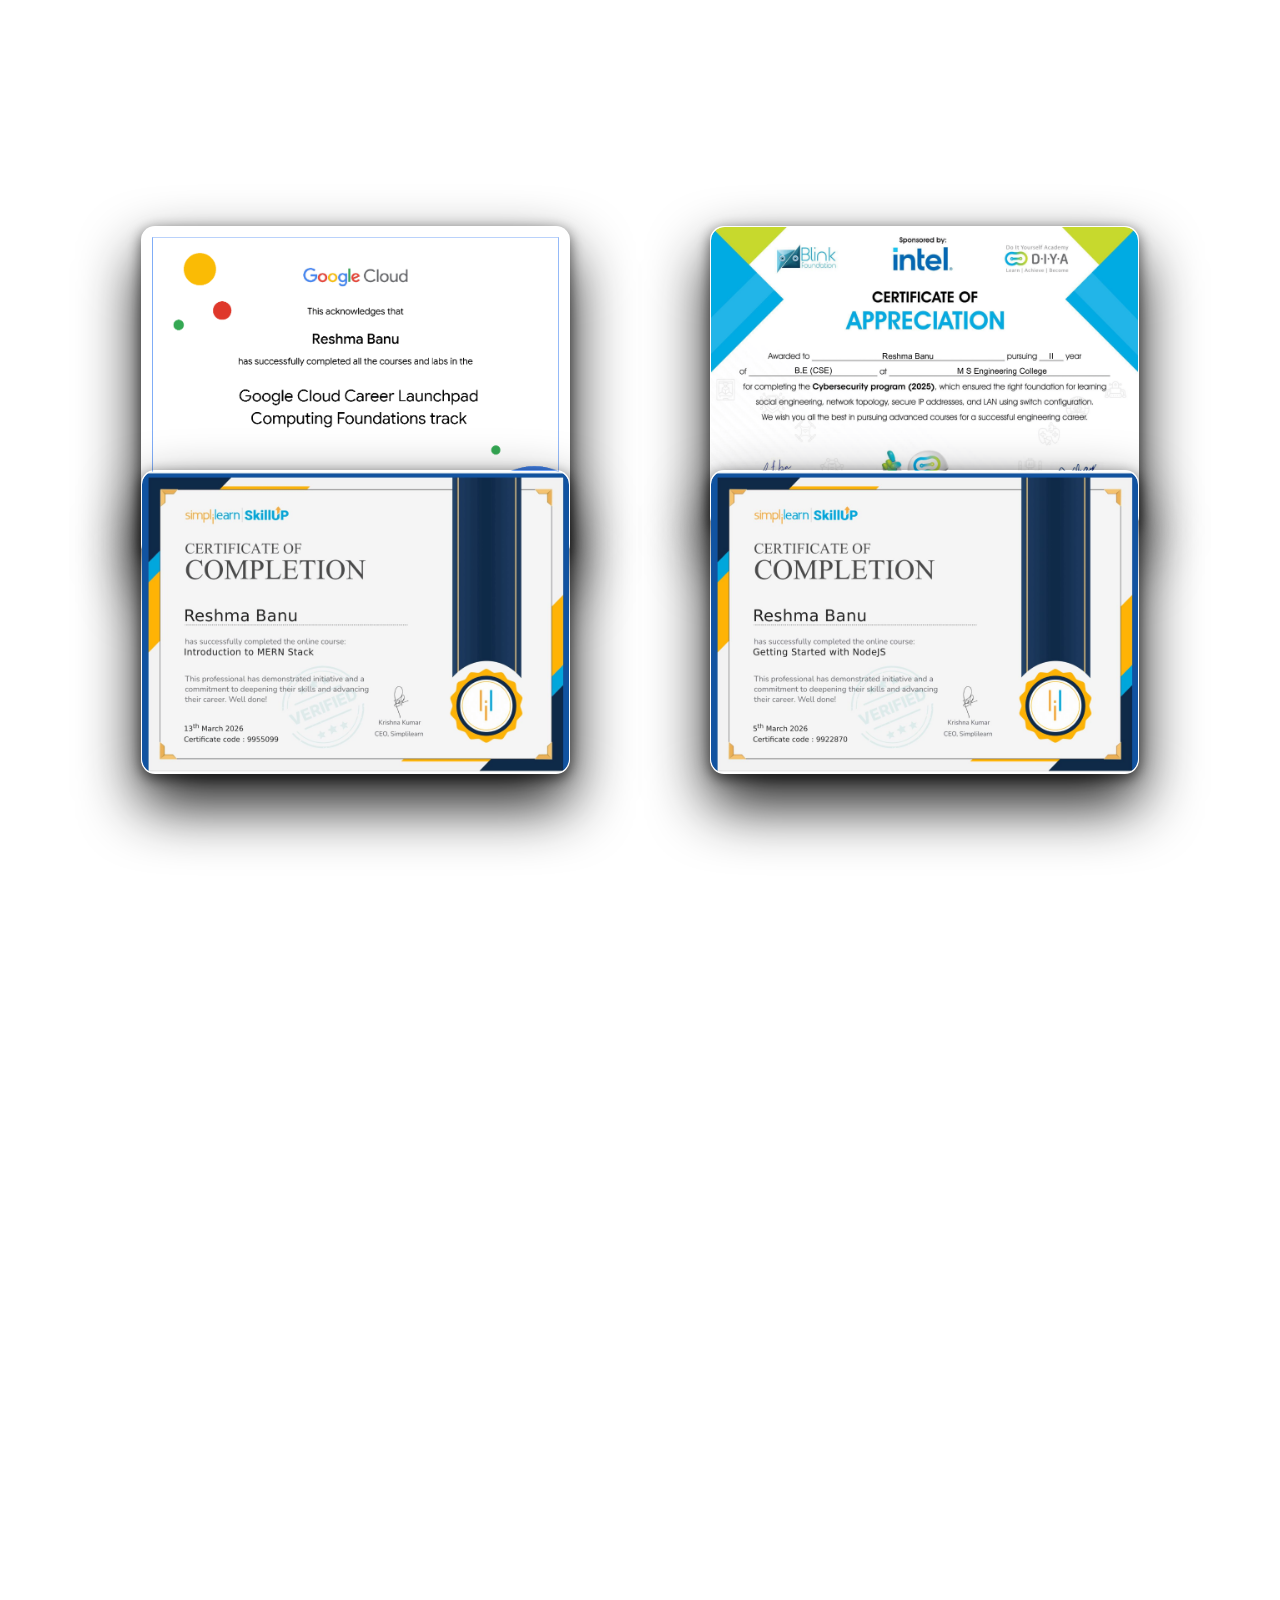
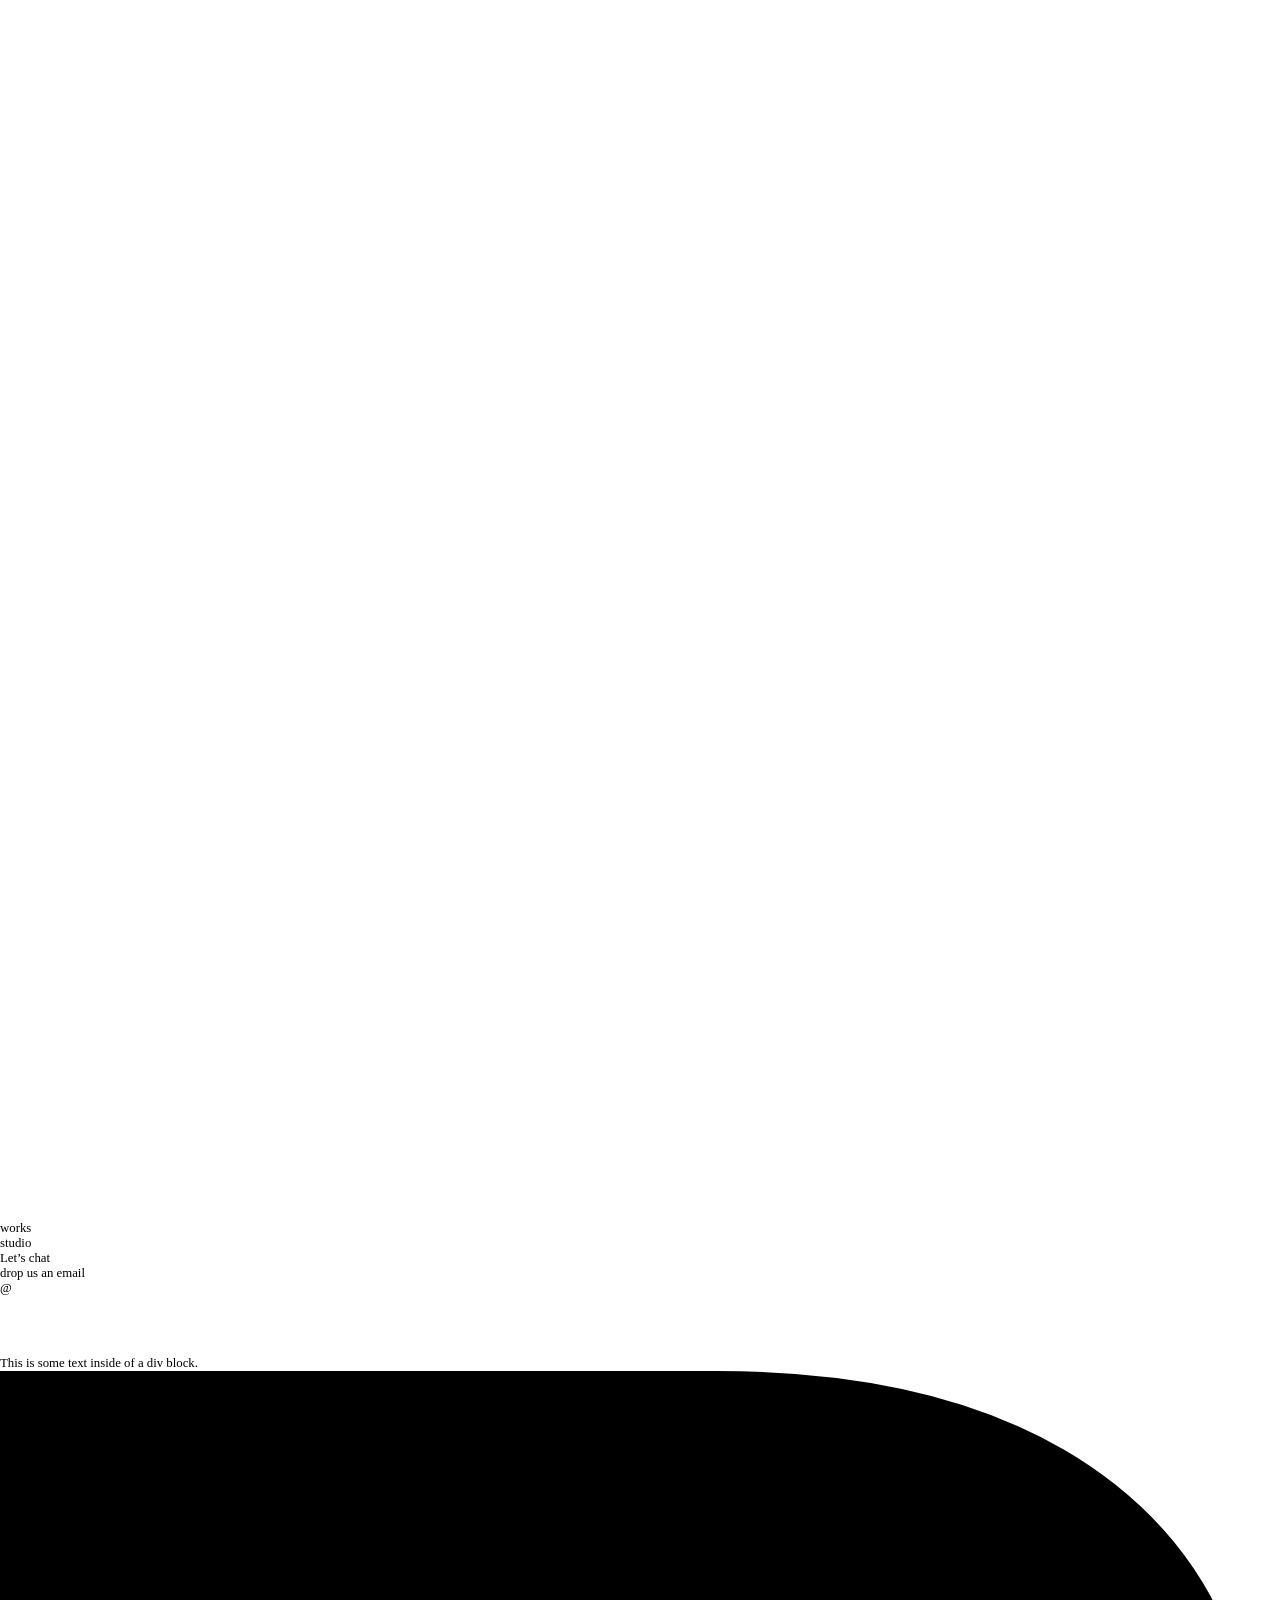
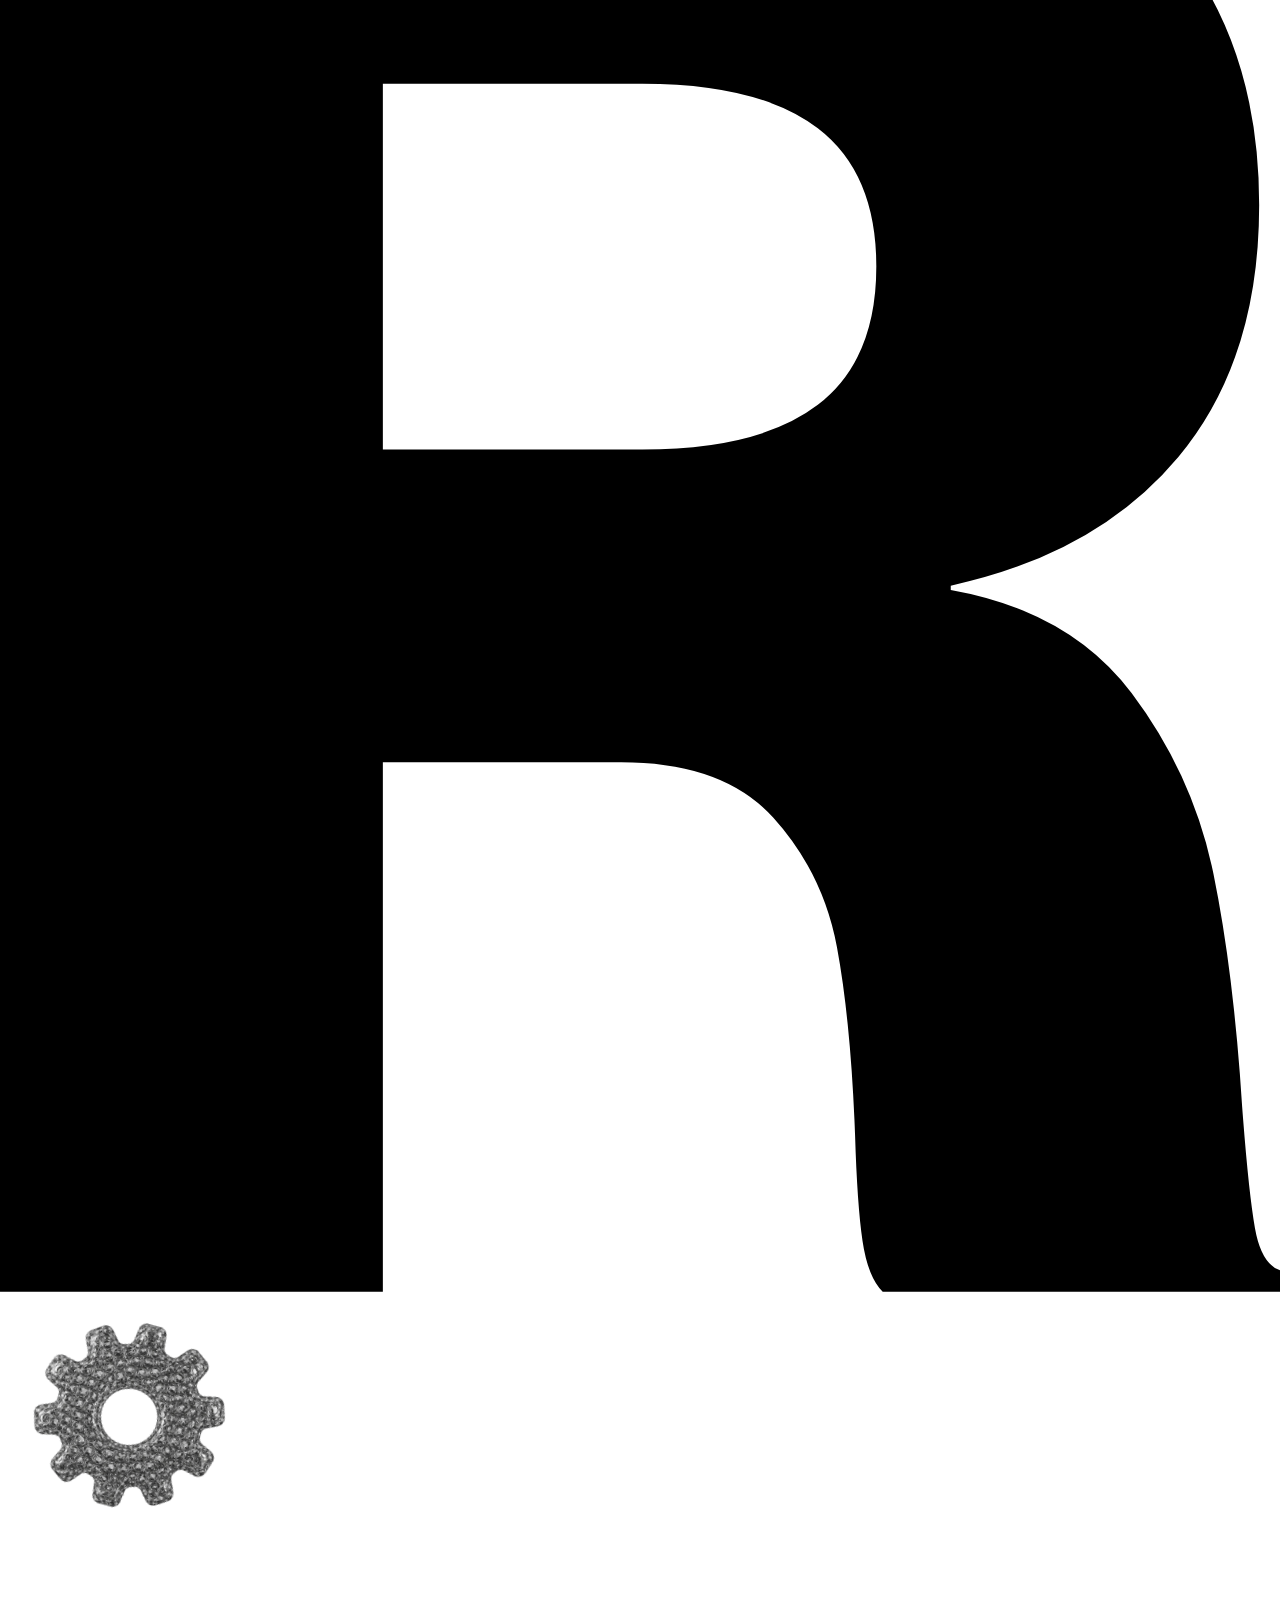
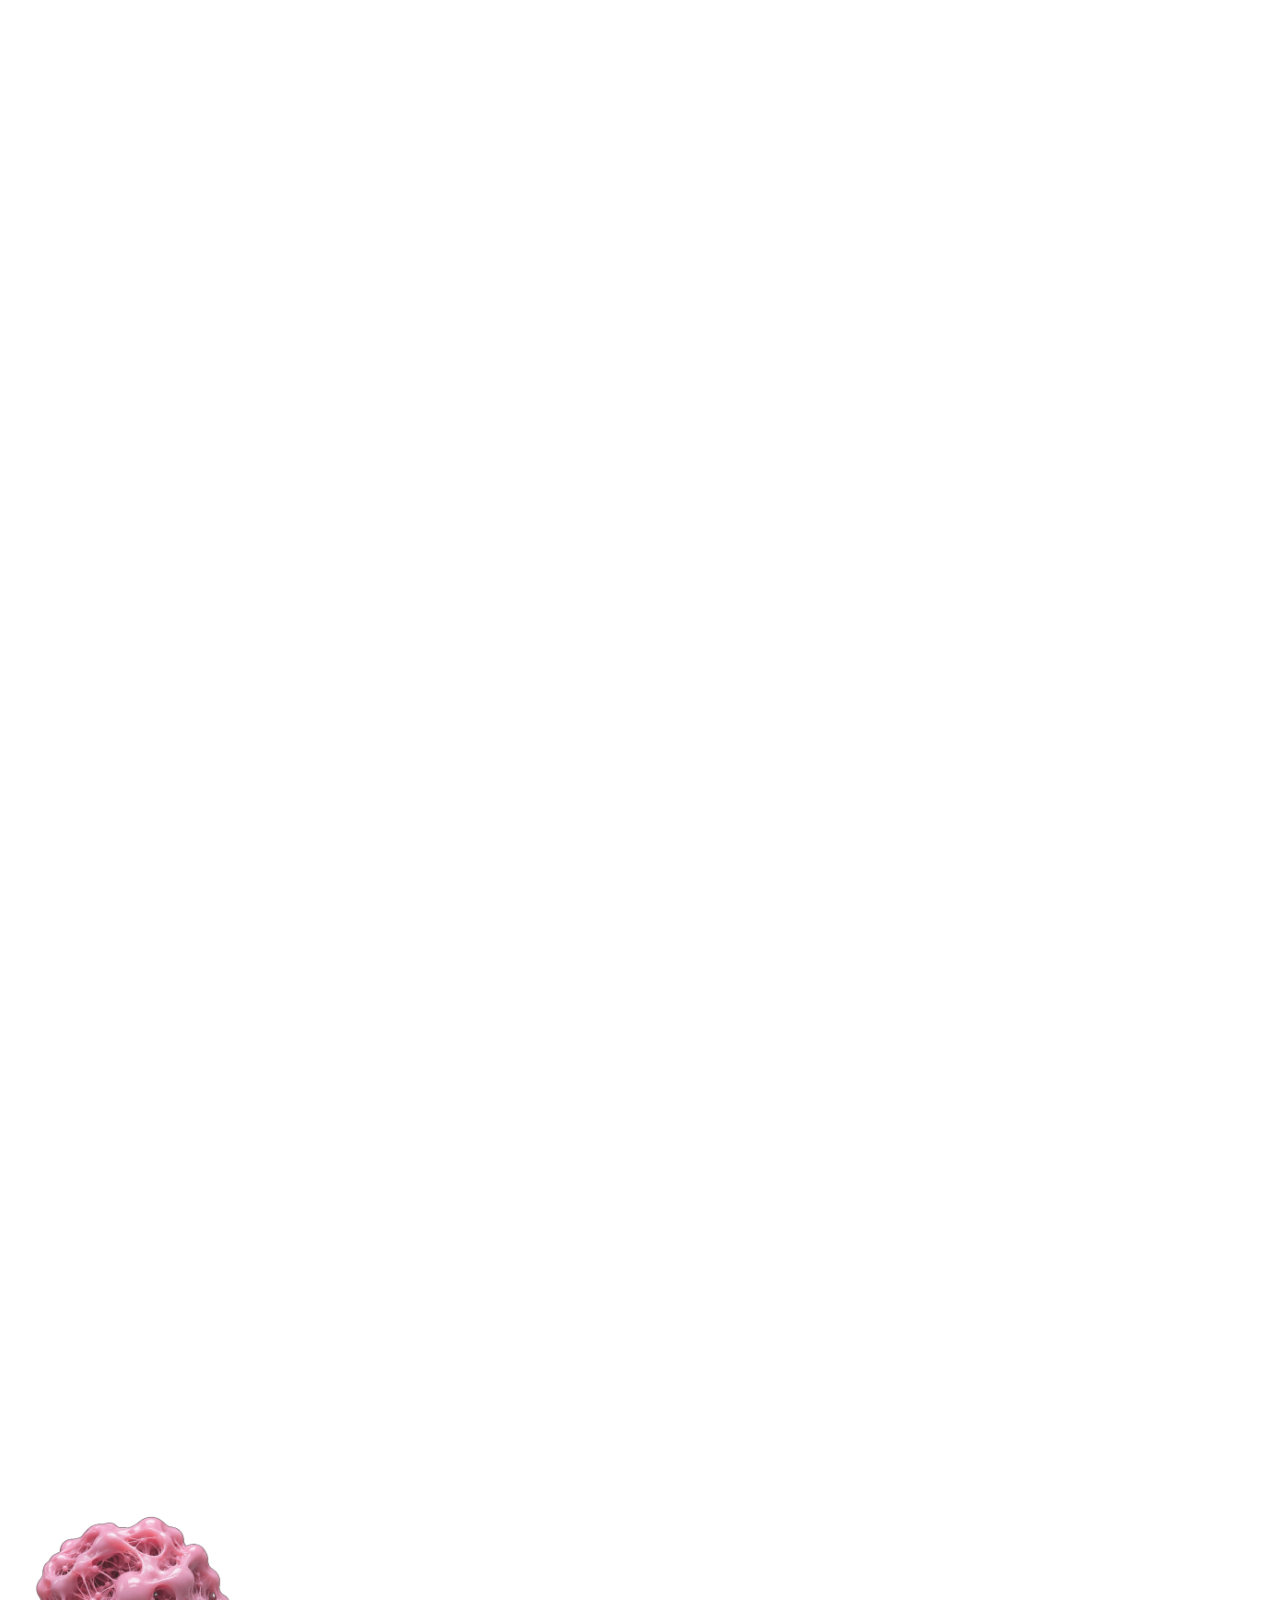
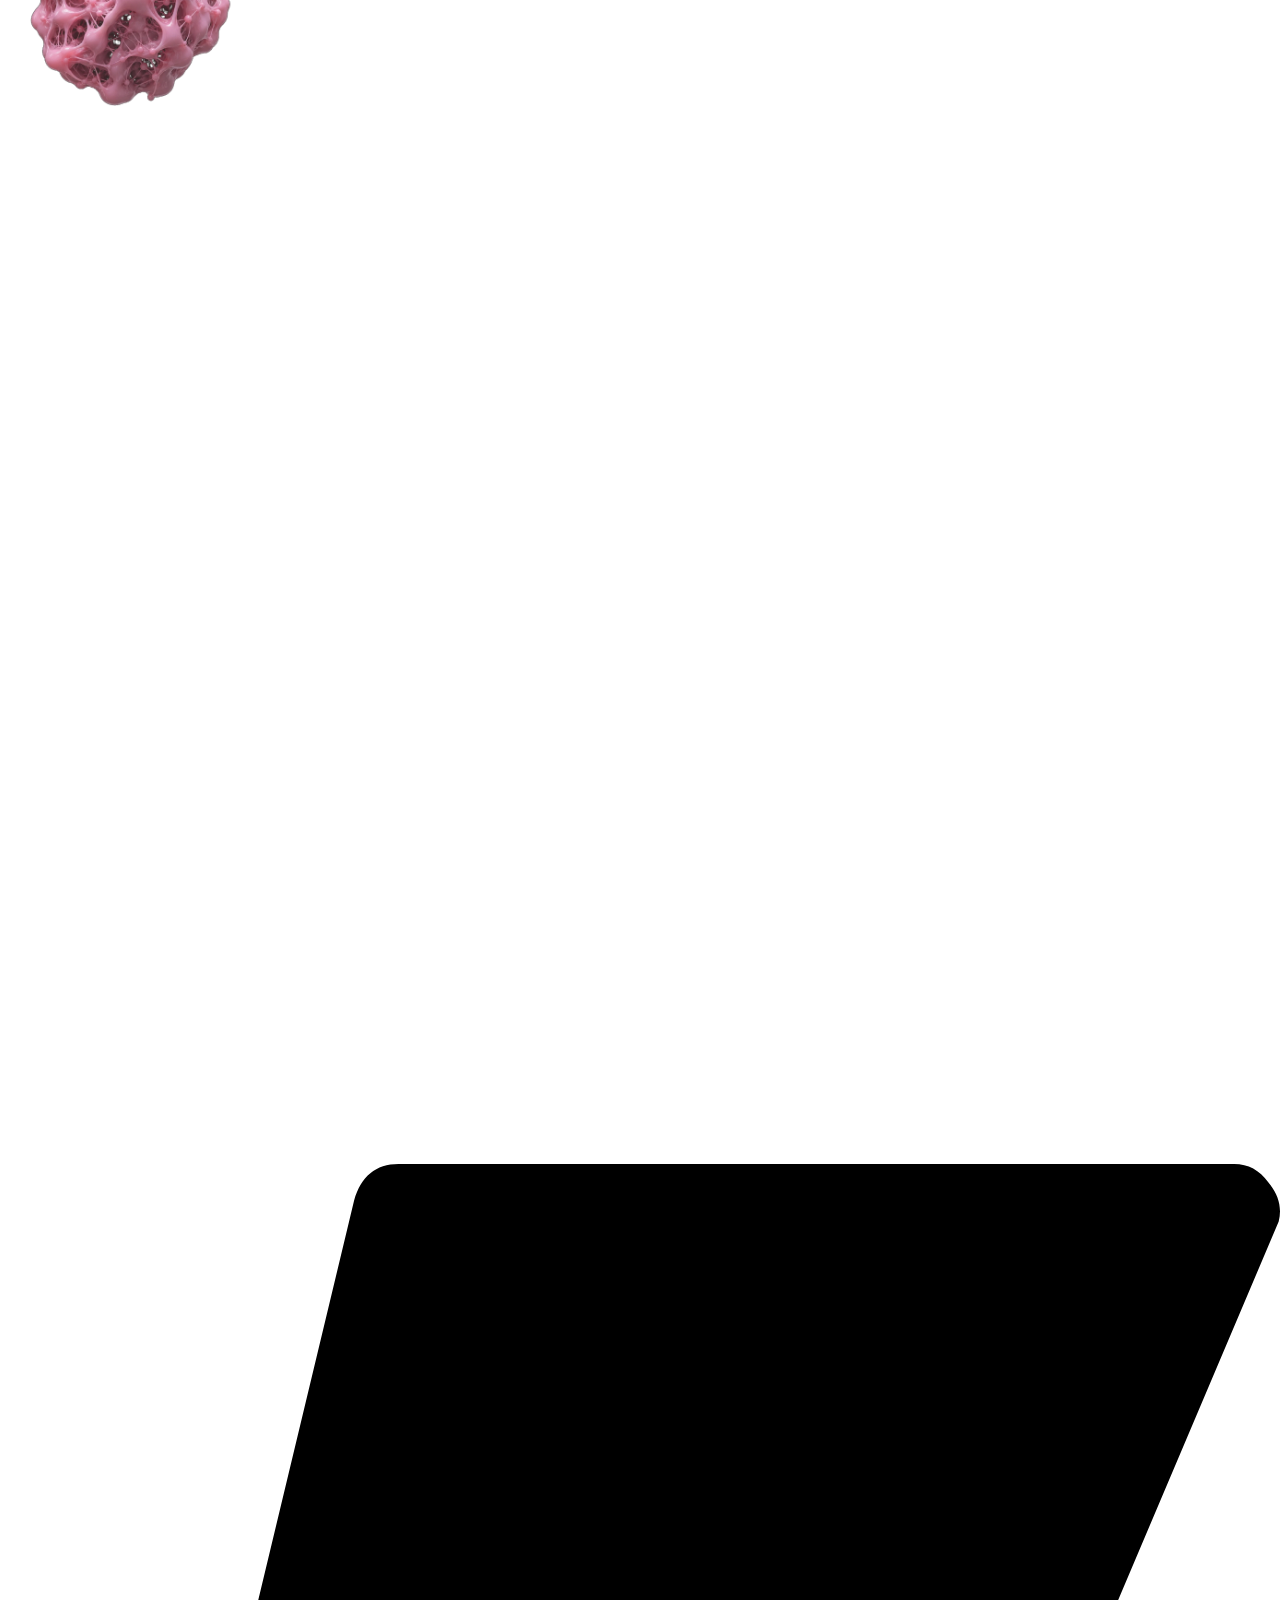
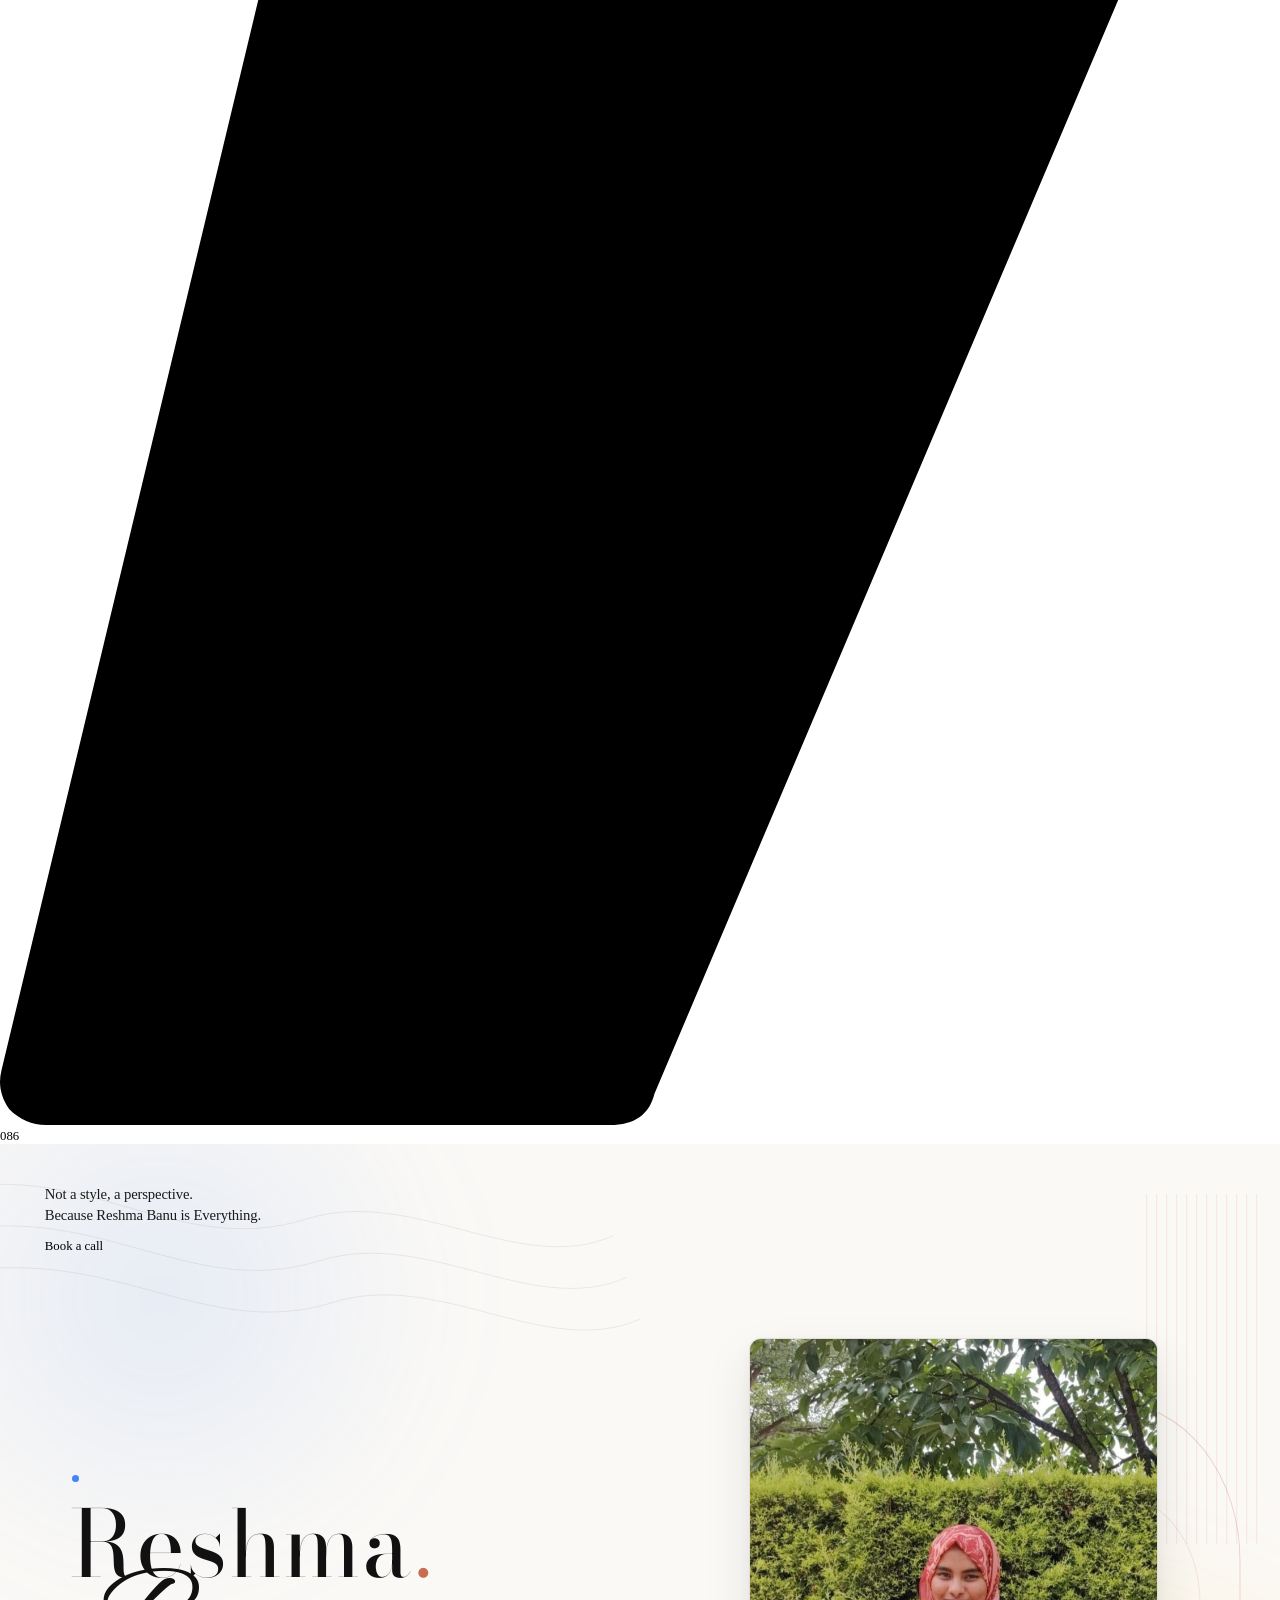
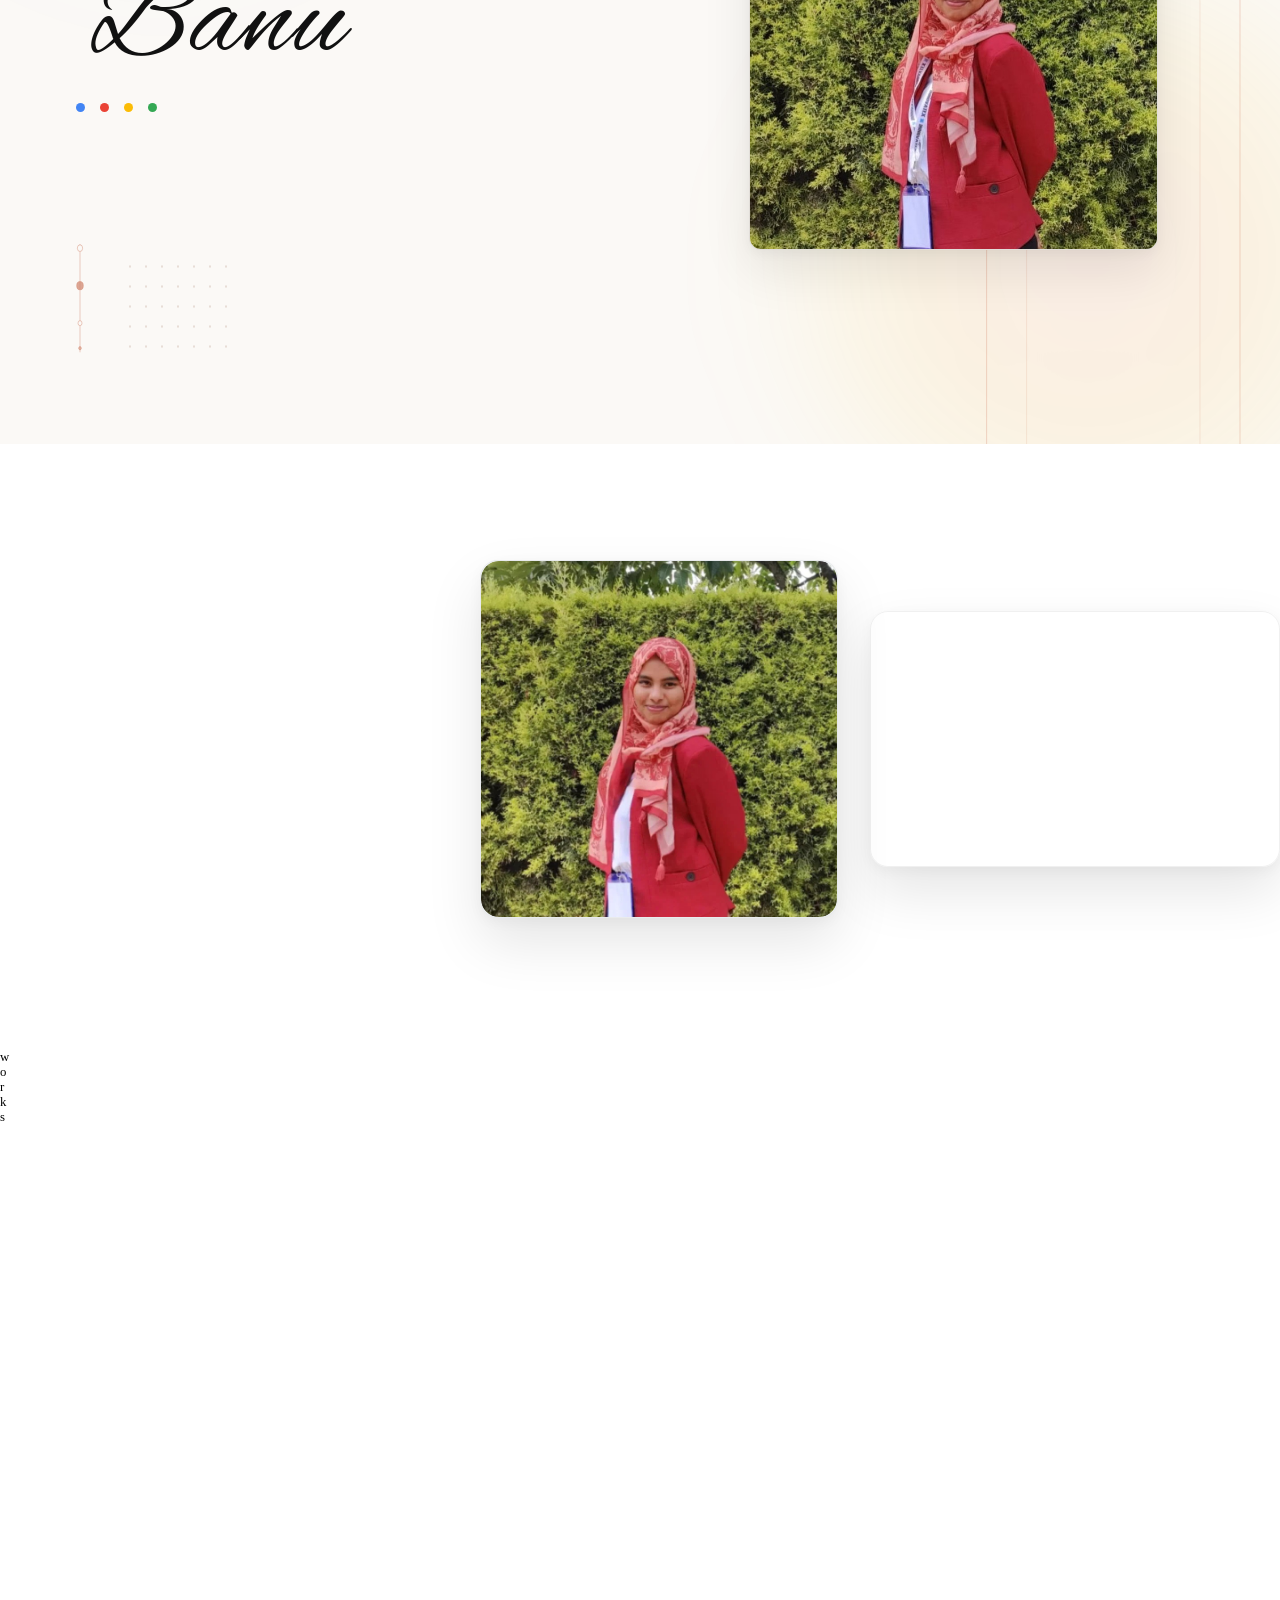
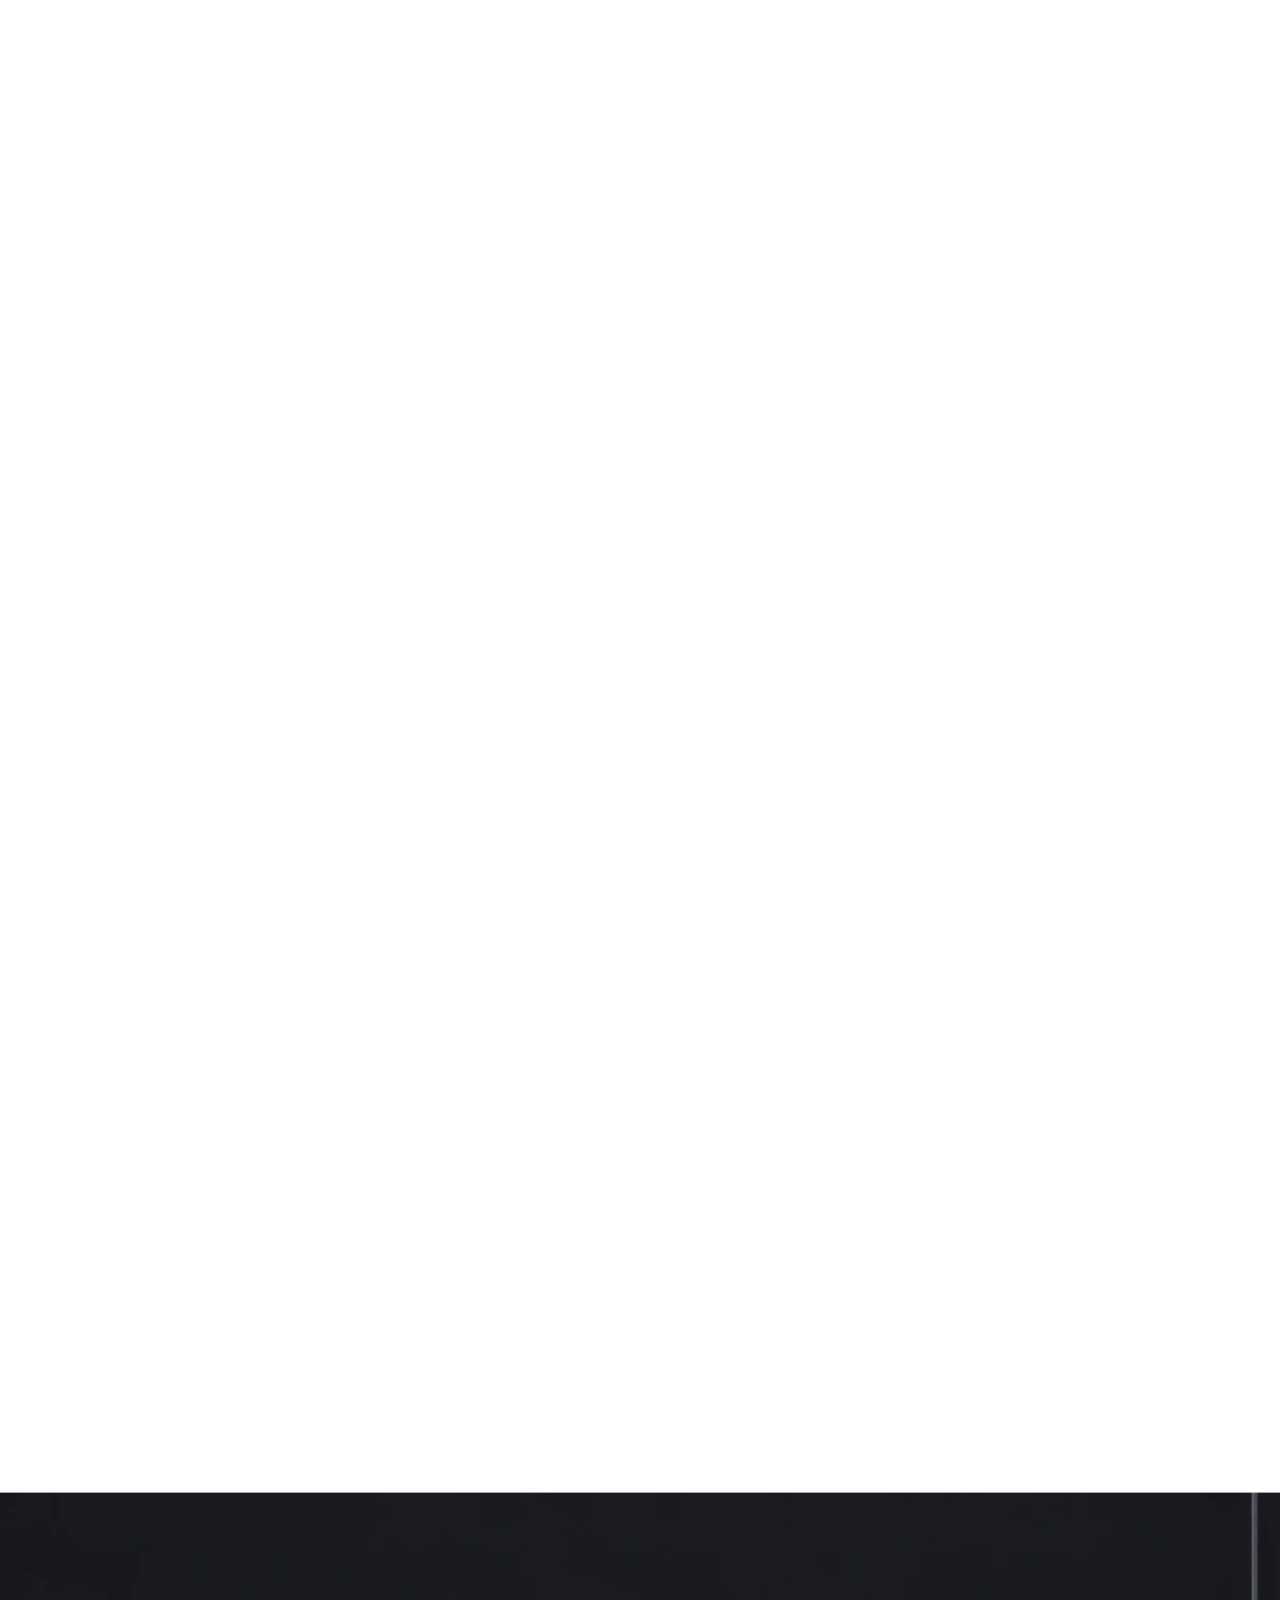
==== commit ca6205b2: "feat(hero): build reference two-column editorial hero with serif/script name and clean portrait layo" ====
--- a/www.noth.in/index.html
+++ b/www.noth.in/index.html
@@ -74,56 +74,15 @@
 }
 </style>
 
-
-
-
-
-
-
-
-
-
-
-
-
-
-
-
-
-
-
-
-
-
-
-
-
-
-
-
-
-
-
-
-
-
-
-
-
-
-
-
-
-
-
-
-
+<link rel="preconnect" href="https://fonts.googleapis.com">
+<link rel="preconnect" href="https://fonts.gstatic.com" crossorigin>
+<link href="https://fonts.googleapis.com/css2?family=Alex+Brush&family=Allura&family=Bodoni+Moda:ital,opsz,wght@0,6..96,400;0,6..96,500;0,6..96,600;1,6..96,400&family=Cinzel:wght@400;500;600&family=Cormorant+Garamond:ital,wght@0,400;0,500;0,600;1,400&family=Playfair+Display:ital,wght@0,400;0,500;0,600;1,400&family=WindSong:wght@400;500&display=swap" rel="stylesheet">
 <style id="hero-editorial-perfect-styles">
 /* ===================================================================
-   HERO LANDING PAGE - PURE TEXT FORM (ENLARGED) + STUDIO BG + PHOTO
+   EDITORIAL HERO - EXACT REFERENCE 2-COLUMN LAYOUT
    =================================================================== */
 
-/* Hero Container - Strict 100vh viewport, sits at top */
+/* Hero Container - Strict 100vh viewport */
 .section-w {
   position: relative !important;
   width: 100% !important;
@@ -137,13 +96,13 @@
   align-items: center !important;
   justify-content: center !important;
   overflow: hidden !important;
-  background: #fbfbfd !important;
+  background: #fbf9f6 !important;
   box-sizing: border-box !important;
   z-index: 1 !important;
 }
 
-/* Dedicated Background Image Layer (Original Size, Quality & Alignment) */
-.hero-studio-bg-layer {
+/* Dedicated Decorative Background Layer */
+.hero-editorial-bg-canvas {
   position: absolute !important;
   inset: 0 !important;
   width: 100% !important;
@@ -153,15 +112,43 @@
   overflow: hidden !important;
 }
 
-.hero-studio-bg-layer img {
-  width: 100% !important;
-  height: 100% !important;
-  object-fit: cover !important;
-  object-position: center center !important;
-  display: block !important;
-}
-
-/* Top Subtitle & Book a Call Button Area (Anchored to top-left) */
+/* Soft Corner Ambient Blurs */
+.hero-ambient-blur-tl {
+  position: absolute;
+  top: -15%;
+  left: -10%;
+  width: 45vw;
+  height: 45vw;
+  max-width: 650px;
+  max-height: 650px;
+  border-radius: 50%;
+  background: radial-gradient(circle, rgba(66, 133, 244, 0.12) 0%, rgba(66, 133, 244, 0.04) 50%, transparent 75%);
+  filter: blur(50px);
+}
+
+.hero-ambient-blur-br {
+  position: absolute;
+  bottom: -15%;
+  right: -10%;
+  width: 50vw;
+  height: 50vw;
+  max-width: 750px;
+  max-height: 750px;
+  border-radius: 50%;
+  background: radial-gradient(circle, rgba(234, 67, 53, 0.08) 0%, rgba(251, 188, 5, 0.09) 45%, transparent 75%);
+  filter: blur(60px);
+}
+
+/* Background Geometric Vector Overlays */
+.hero-bg-vectors {
+  position: absolute;
+  inset: 0;
+  width: 100%;
+  height: 100%;
+  opacity: 0.85;
+}
+
+/* Top Subtitle & Book a Call Button Area (Anchored top-left) */
 .section-fake-hero {
   position: absolute !important;
   top: 0 !important;
@@ -192,7 +179,7 @@
 
 .section-fake-hero .p-l,
 .section-fake-hero .hero-subtitle-direct {
-  color: #111111 !important;
+  color: #1a1a1a !important;
   opacity: 1 !important;
   font-size: clamp(14px, 1.15vw, 17.5px) !important;
   line-height: 1.4 !important;
@@ -237,7 +224,7 @@
 }
 
 /* ===================================================================
-   MAIN HERO STAGE (CENTERED 2-COLUMN LAYOUT)
+   MAIN HERO STAGE (TWO-COLUMN 50/50 LAYOUT)
    =================================================================== */
 .section.hero-home {
   position: relative !important;
@@ -247,7 +234,7 @@
   min-height: 0 !important;
   max-height: none !important;
   margin: 0 !important;
-  padding: 0 !important;
+  padding: 0 clamp(24px, 4vw, 80px) !important;
   display: flex !important;
   align-items: center !important;
   justify-content: center !important;
@@ -257,96 +244,98 @@
 
 .hero-editorial-stage {
   position: relative !important;
-  width: 90% !important;
-  max-width: 1400px !important;
+  width: 100% !important;
+  max-width: 1320px !important;
   display: grid !important;
-  grid-template-columns: 1.2fr 0.8fr !important;
+  grid-template-columns: 1fr 1fr !important;
   align-items: center !important;
   justify-content: space-between !important;
-  gap: clamp(24px, 5vw, 70px) !important;
+  gap: clamp(30px, 6vw, 90px) !important;
   margin: 0 auto !important;
 }
 
-/* Left Column: Pure Live HTML/CSS Typography (Enlarged) */
+/* Left Column: Name & Signature Treatment */
 .hero-editorial-text-col {
   position: relative !important;
   display: flex !important;
   flex-direction: column !important;
   align-items: flex-start !important;
   justify-content: center !important;
-  padding-left: clamp(10px, 2.5vw, 40px) !important;
+  padding-left: clamp(0px, 1.5vw, 20px) !important;
   z-index: 2 !important;
 }
 
-/* Top Floating Accent Dot */
-.hero-dot-top-single {
-  width: 6px;
-  height: 6px;
+/* Top Accent Dot */
+.hero-accent-dot-top {
+  width: 7px;
+  height: 7px;
   border-radius: 50%;
   background: #4285F4;
-  margin-bottom: clamp(12px, 1.8vh, 22px);
-  margin-left: 60px;
+  margin-bottom: clamp(14px, 2vh, 24px);
+  margin-left: 2px;
   display: block;
 }
 
-/* "Reshma." - Large High-Contrast Editorial Serif Text */
-.hero-name-serif-large {
-  font-family: 'Playfair Display', 'Bodoni Moda', 'Cormorant Garamond', Georgia, serif !important;
-  font-size: clamp(75px, 8.5vw, 132px) !important;
-  font-weight: 600 !important;
-  line-height: 0.92 !important;
-  letter-spacing: -0.025em !important;
+/* "Reshma." - Large Elegant Serif Font */
+.hero-name-serif-heading {
+  font-family: 'Bodoni Moda', 'Playfair Display', 'Cormorant Garamond', Georgia, serif !important;
+  font-size: clamp(64px, 7.2vw, 115px) !important;
+  font-weight: 400 !important;
+  line-height: 0.95 !important;
+  letter-spacing: 0.015em !important;
   color: #111111 !important;
   margin: 0 !important;
   padding: 0 !important;
   display: inline-flex !important;
   align-items: baseline !important;
   white-space: nowrap !important;
-}
-
-.hero-name-dot {
-  color: #4285F4 !important;
+  text-shadow: none !important;
+}
+
+.hero-name-serif-dot {
+  color: #c86d51 !important;
   font-size: 0.9em !important;
   margin-left: 3px !important;
   display: inline-block !important;
 }
 
-/* "Banu" - Large Flowing Signature Cursive Script Text */
-.hero-name-script-large {
-  font-family: 'Herr Von Muellerhoff', 'Alex Brush', 'WindSong', 'Great Vibes', cursive !important;
-  font-size: clamp(100px, 12vw, 185px) !important;
+/* "Banu" - Signature Script directly beneath, overlapping baseline */
+.hero-name-script-heading {
+  font-family: 'Alex Brush', 'Allura', 'WindSong', cursive !important;
+  font-size: clamp(84px, 9.6vw, 155px) !important;
   font-weight: 400 !important;
-  line-height: 0.82 !important;
-  color: #1a1a1a !important;
-  margin: -0.16em 0 0 0.16em !important;
+  line-height: 0.85 !important;
+  letter-spacing: 0.01em !important;
+  color: #111111 !important;
+  margin: -0.12em 0 0 0.15em !important;
   padding: 0 !important;
   display: block !important;
   white-space: nowrap !important;
-  filter: drop-shadow(0 2px 4px rgba(0, 0, 0, 0.04)) !important;
-}
-
-/* Four Signature Accent Dots below Banu */
-.hero-dots-bottom-row {
+  text-shadow: none !important;
+}
+
+/* Four Small Solid Colored Dots (Google Palette) */
+.hero-google-dots-row {
   display: flex !important;
   align-items: center !important;
   gap: 15px !important;
-  margin-top: clamp(18px, 2.5vh, 32px) !important;
-  margin-left: 8px !important;
-}
-
-.hero-dots-bottom-row .dot {
+  margin-top: clamp(20px, 2.8vh, 36px) !important;
+  margin-left: 6px !important;
+}
+
+.hero-google-dots-row .g-dot {
   width: 9px;
   height: 9px;
   border-radius: 50%;
   display: inline-block;
 }
 
-.hero-dots-bottom-row .dot-blue { background: #4285F4; }
-.hero-dots-bottom-row .dot-red { background: #EA4335; }
-.hero-dots-bottom-row .dot-yellow { background: #FBBC05; }
-.hero-dots-bottom-row .dot-green { background: #34A853; }
-
-/* Right Column: Original Photo in High-End Portrait Card */
+.hero-google-dots-row .g-blue { background: #4285F4; }
+.hero-google-dots-row .g-red { background: #EA4335; }
+.hero-google-dots-row .g-yellow { background: #FBBC05; }
+.hero-google-dots-row .g-green { background: #34A853; }
+
+/* Right Column: Portrait Photo */
 .hero-editorial-portrait-col {
   position: relative !important;
   display: flex !important;
@@ -355,27 +344,25 @@
   z-index: 2 !important;
 }
 
-.hero-editorial-photo-card {
-  position: relative !important;
-  width: clamp(270px, 28vw, 420px) !important;
-  aspect-ratio: 1 / 1.18 !important;
-  border-radius: 18px !important;
+.hero-editorial-photo-wrap {
+  position: relative !important;
+  width: 100% !important;
+  max-width: clamp(290px, 32vw, 440px) !important;
+  aspect-ratio: 1 / 1.25 !important;
+  border-radius: 12px !important;
   overflow: hidden !important;
-  background: #0f1318 !important;
-  box-shadow: 0 25px 65px rgba(0, 0, 0, 0.22), 0 5px 15px rgba(0, 0, 0, 0.08) !important;
-  border: 1px solid rgba(255, 255, 255, 0.3) !important;
-  cursor: pointer !important;
+  background: #f0ece6 !important;
+  box-shadow: 0 20px 50px rgba(0, 0, 0, 0.09), 0 4px 12px rgba(0, 0, 0, 0.04) !important;
+  border: 1px solid rgba(0, 0, 0, 0.06) !important;
   transition: transform 0.4s cubic-bezier(0.16, 1, 0.3, 1), box-shadow 0.4s ease !important;
 }
 
-.hero-editorial-photo-card:hover {
-  transform: translateY(-6px) !important;
-  box-shadow: 0 35px 80px rgba(0, 0, 0, 0.28), 0 8px 25px rgba(0, 0, 0, 0.12) !important;
-}
-
-.hero-editorial-photo-card img {
-  position: absolute !important;
-  inset: 0 !important;
+.hero-editorial-photo-wrap:hover {
+  transform: translateY(-5px) !important;
+  box-shadow: 0 28px 65px rgba(0, 0, 0, 0.13), 0 6px 18px rgba(0, 0, 0, 0.06) !important;
+}
+
+.hero-editorial-photo-wrap img {
   width: 100% !important;
   height: 100% !important;
   object-fit: cover !important;
@@ -403,12 +390,12 @@
     height: auto !important;
     min-height: 100vh !important;
     max-height: none !important;
-    padding-top: 100px !important;
-    padding-bottom: 50px !important;
+    padding-top: 120px !important;
+    padding-bottom: 60px !important;
   }
   .section-fake-hero {
     position: relative !important;
-    padding-top: 40px !important;
+    padding-top: 30px !important;
   }
   .hero-editorial-stage {
     grid-template-columns: 1fr !important;
@@ -419,20 +406,18 @@
     align-items: center !important;
     padding-left: 0 !important;
   }
-  .hero-dot-top-single {
+  .hero-accent-dot-top {
     margin-left: auto !important;
     margin-right: auto !important;
   }
-  .hero-dots-bottom-row {
+  .hero-google-dots-row {
     justify-content: center !important;
   }
-  .hero-editorial-photo-card {
-    width: clamp(220px, 70vw, 320px) !important;
-    border-radius: 14px !important;
+  .hero-editorial-photo-wrap {
+    max-width: clamp(240px, 75vw, 340px) !important;
   }
 }
 </style>
-
 </head><body><div class="code-embed-css w-embed"><style>
 /* ------------------------- Variables ------------------------------------------- */
  html { font-size: calc(0rem + 1vw); }
@@ -553,12 +538,74 @@
     }
 }
 </style></div><nav delay="1.5" opacity="" no-scroll="" class="nav-boiler"><a href="/" aria-current="page" class="nav-logo-wrap w-inline-block w--current"><svg xmlns="http://www.w3.org/2000/svg" viewBox="0 0 2679.8 291" fill="none" class="nav-logo"><path d="M0.0 7.0H131.97202797202797Q178.96503496503496 7.0 205.3986013986014 27.951048951048946Q231.83216783216784 48.90209790209789 231.83216783216784 86.8881118881119Q231.83216783216784 115.47552447552448 216.95104895104896 133.2937062937063Q202.06993006993008 151.1118881118881 175.04895104895107 156.98601398601397V157.76923076923077Q196.979020979021 161.68531468531467 208.33566433566435 176.76223776223776Q219.6923076923077 191.83916083916085 223.4125874125874 210.04895104895104Q227.13286713286715 228.25874125874125 228.6993006993007 252.93006993006992Q229.8741258741259 268.5944055944056 231.04895104895107 275.25174825174827Q232.22377622377624 281.90909090909093 235.74825174825176 283.0839160839161V287.0H162.51748251748253Q159.7762237762238 284.2587412587413 158.7972027972028 277.6013986013986Q157.8181818181818 270.94405594405595 157.42657342657344 258.02097902097904Q156.64335664335664 237.26573426573427 154.09790209790208 223.55944055944056Q151.55244755244755 209.85314685314685 142.34965034965035 199.6713286713287Q133.14685314685315 189.4895104895105 114.34965034965035 189.4895104895105H70.4895104895105V287.0H0.0ZM118.26573426573427 131.92307692307693Q139.8041958041958 131.92307692307693 150.5734265734266 123.69930069930071Q161.34265734265736 115.47552447552448 161.34265734265736 98.24475524475525Q161.34265734265736 81.013986013986 150.5734265734266 72.79020979020979Q139.8041958041958 64.56643356643357 118.26573426573427 64.56643356643357H70.4895104895105V131.92307692307693Z" fill="currentColor" class="nav-r-first"></path><path d="M249.74825174825176 7.0H462.0V64.56643356643357H320.23776223776224V114.3006993006993H442.4195804195804V171.86713286713285H320.23776223776224V229.43356643356643H464.34965034965035V287.0H249.74825174825176Z" fill="currentColor" class="nav-e"></path><path d="M478.34965034965035 191.83916083916085H549.6223776223776Q549.6223776223776 214.94405594405595 565.090909090909 225.71328671328672Q580.5594405594405 236.4825174825175 606.013986013986 236.4825174825175Q625.2027972027972 236.4825174825175 635.3846153846154 229.62937062937064Q645.5664335664335 222.7762237762238 645.5664335664335 211.41958041958043Q645.5664335664335 200.84615384615384 638.7132867132866 194.1888111888112Q631.8601398601398 187.53146853146853 620.6993006993007 183.02797202797203Q609.5384615384615 178.52447552447552 588.0 172.25874125874125L578.9930069930069 169.5174825174825Q550.4055944055945 160.90209790209792 530.8251748251748 151.1118881118881Q511.24475524475525 141.32167832167832 499.1048951048951 125.26573426573427Q486.96503496503493 109.20979020979021 486.96503496503493 85.71328671328672Q486.96503496503493 42.244755244755254 516.7272727272727 21.48951048951048Q546.4895104895105 0.7342657342657049 595.048951048951 0.7342657342657049Q627.9440559440559 0.7342657342657049 654.5734265734266 11.895104895104879Q681.2027972027972 23.055944055944053 697.0629370629371 43.61538461538461Q712.9230769230769 64.17482517482517 713.7062937062938 91.97902097902099H642.4335664335664Q640.083916083916 75.9230769230769 627.7482517482517 66.7202797202797Q615.4125874125874 57.517482517482506 595.048951048951 57.517482517482506Q578.6013986013986 57.517482517482506 568.8111888111888 63.195804195804186Q559.020979020979 68.87412587412587 559.020979020979 80.62237762237763Q559.020979020979 89.62937062937061 564.3076923076923 95.6993006993007Q569.5944055944055 101.76923076923077 579.972027972028 106.07692307692308Q590.3496503496503 110.38461538461539 610.3216783216783 116.25874125874125Q646.7412587412587 127.22377622377621 667.4965034965035 135.83916083916083Q688.2517482517483 144.45454545454544 702.9370629370629 161.09790209790208Q717.6223776223776 177.74125874125872 717.6223776223776 204.76223776223776Q717.6223776223776 231.3916083916084 704.5034965034965 251.36363636363637Q691.3846153846154 271.3356643356643 666.3216783216783 282.3006993006993Q641.2587412587412 293.26573426573424 606.7972027972028 293.26573426573424Q569.986013986014 293.26573426573424 540.8111888111888 281.12587412587413Q511.6363636363636 268.986013986014 494.993006993007 246.07692307692307Q478.34965034965035 223.16783216783216 478.34965034965035 191.83916083916085Z" fill="currentColor" class="nav-s"></path><path d="M731.6223776223776 7.0H802.1118881118881V116.65034965034965H898.0559440559441V7.0H968.5454545454545V287.0H898.0559440559441V174.2167832167832H802.1118881118881V287.0H731.6223776223776Z" fill="currentColor" class="nav-h"></path><path d="M982.5454545454545 7.0H1068.6993006993007L1126.2657342657342 185.57342657342656H1127.048951048951L1184.6153846153845 7.0H1270.7692307692307V287.0H1204.1958041958042V112.73426573426573H1203.4125874125875L1151.3286713286714 287.0H1101.9860139860139L1049.902097902098 112.73426573426573H1049.118881118881V287.0H982.5454545454545Z" fill="currentColor" class="nav-m"></path><path d="M1391.2867132867134 7.0H1462.167832167832L1569.4685314685314 287.0H1492.3216783216783L1474.3076923076924 228.65034965034965H1378.3636363636365L1360.3496503496503 287.0H1284.7692307692307ZM1458.6433566433566 175.0 1426.923076923077 71.61538461538461H1426.13986013986L1394.4195804195804 175.0Z" fill="currentColor" class="nav-a1"></path><path d="M1643.4685314685314 7.0H1779.3566433566434Q1868.2517482517483 7.0 1868.2517482517483 77.48951048951048Q1868.2517482517483 101.37762237762237 1856.3076923076924 115.86713286713287Q1844.3636363636363 130.35664335664336 1824.7832167832169 137.013986013986V137.7972027972028Q1849.062937062937 142.1048951048951 1864.13986013986 158.55244755244755Q1879.2167832167831 175.0 1879.2167832167831 204.3706293706294Q1879.2167832167831 247.44755244755245 1854.1538461538462 267.2237762237762Q1829.090909090909 287.0 1783.2727272727273 287.0H1643.4685314685314ZM1762.909090909091 229.43356643356643Q1786.013986013986 229.43356643356643 1796.5874125874125 222.1888111888112Q1807.1608391608393 214.94405594405595 1807.1608391608393 196.14685314685315Q1807.1608391608393 177.34965034965035 1796.5874125874125 170.3006993006993Q1786.013986013986 163.25174825174827 1762.909090909091 163.25174825174827H1713.958041958042V229.43356643356643ZM1760.951048951049 120.17482517482517Q1777.7902097902097 120.17482517482517 1786.993006993007 114.30069930069929Q1796.1958041958042 108.42657342657341 1796.1958041958042 92.37062937062936Q1796.1958041958042 76.3146853146853 1786.993006993007 70.44055944055944Q1777.7902097902097 64.56643356643357 1760.951048951049 64.56643356643357H1713.958041958042V120.17482517482517Z" fill="currentColor" class="nav-b"></path><path d="M1999.7342657342658 7.0H2070.6153846153848L2177.916083916084 287.0H2100.769230769231L2082.755244755245 228.65034965034965H1986.811188811189L1968.7972027972028 287.0H1893.2167832167831ZM2067.090909090909 175.0 2035.3706293706293 71.61538461538461H2034.5874125874125L2002.8671328671328 175.0Z" fill="currentColor" class="nav-a2"></path><path d="M2191.916083916084 7.0H2262.4055944055945L2360.3076923076924 173.43356643356643H2361.0909090909095V7.0H2431.58041958042V287.0H2361.0909090909095L2263.1888111888115 120.56643356643357H2262.4055944055945V287.0H2191.916083916084Z" fill="currentColor" class="nav-n"></path><path d="M2445.58041958042 185.96503496503496V7.0H2516.0699300699303V185.96503496503496Q2516.0699300699303 212.5944055944056 2527.4265734265737 224.14685314685315Q2538.783216783217 235.6993006993007 2562.671328671329 235.6993006993007Q2586.559440559441 235.6993006993007 2597.916083916084 224.14685314685315Q2609.2727272727275 212.5944055944056 2609.2727272727275 185.96503496503496V7.0H2679.762237762238V185.96503496503496Q2679.762237762238 239.6153846153846 2652.1538461538466 266.4405594405594Q2624.545454545455 293.26573426573424 2562.671328671329 293.26573426573424Q2500.797202797203 293.26573426573424 2473.1888111888115 266.4405594405594Q2445.58041958042 239.6153846153846 2445.58041958042 185.96503496503496Z" fill="currentColor" class="nav-u"></path></svg></a><div class="menu-w"><div class="menu-btn"><div class="menu-btn-text">menu</div><svg xmlns="http://www.w3.org/2000/svg" width="100%" viewBox="0 0 6 6" fill="none" class="menu-svg"><rect y="4" width="2" height="2" fill="currentColor"></rect><rect x="4" y="4" width="2" height="2" fill="currentColor"></rect><rect width="2" height="2" fill="currentColor"></rect><rect x="4" width="2" height="2" fill="currentColor"></rect></svg></div><div class="menu-links-w"><a href="#works" data-taxi-link="" class="link-boiler">works</a><a href="#studio-video" data-taxi-link="" class="link-boiler">STUDIO</a><a href="#footer" class="link-boiler">contact</a></div></div></nav><div class="menu_wrapper"><div class="fake-el-menu"></div><div class="div-block-10"><div class="link-menu"><a href="/works" class="link-mob w-inline-block"><div>works</div></a><a href="#studio-video" class="link-mob w-inline-block"><div>studio</div></a></div><div class="link-btn-menu"><a href="https://calendly.com/hello-noth/30min" target="_blank" class="btn mob-menu w-inline-block"><div class="btn__text"><p class="btn__text-p">Let’s chat</p></div><div class="arrow-w"><div class="arrow black-blend"><div class="line-arrow"></div><div class="shape-arrow"></div></div></div></a><a href="mailto:hello@noth.in" class="btn email white w-inline-block"><div class="btn__text"><p class="btn__text-p">drop us an email</p></div><div class="arobase">@</div></a></div></div><div class="link-hero-bottom-w"><div delay="1.5" line="" no-scroll="">Creative studio in Paris</div><div delay="1.5" opacity="" no-scroll="" class="link-hero-lang-w"><div class="link-hero-w"><a href="https://www.linkedin.com/in/reshmabanu2328" target="_blank" class="link w-inline-block"><div>LKDN</div></a><a href="https://www.linkedin.com/in/reshmabanu2328" target="_blank" class="link hide-tablet w-inline-block"><div>Linkedin</div></a></div><a href="#" class="link-lang mob w-inline-block"><div>EN</div></a></div></div></div><div class="loader"><div class="loader-c"><div class="fake-top-loader"><div>This is some text inside of a div block.</div></div><div class="loader-anim"><svg xmlns="http://www.w3.org/2000/svg" width="100%" viewBox="0 0 101.0 120" fill="none" class="n-load"><path d="M0.0 0.0H56.55944055944056Q76.69930069930071 0.0 88.02797202797203 8.97902097902098Q99.35664335664336 17.95804195804196 99.35664335664336 34.23776223776224Q99.35664335664336 46.489510489510494 92.97902097902099 54.12587412587413Q86.60139860139861 61.76223776223776 75.02097902097903 64.27972027972028V64.61538461538461Q84.41958041958043 66.2937062937063 89.2867132867133 72.75524475524475Q94.15384615384616 79.21678321678321 95.74825174825176 87.02097902097901Q97.34265734265735 94.82517482517483 98.01398601398603 105.3986013986014Q98.51748251748252 112.1118881118881 99.02097902097903 114.96503496503496Q99.52447552447553 117.81818181818181 101.03496503496504 118.32167832167832V120.0H69.65034965034965Q68.47552447552448 118.82517482517483 68.05594405594405 115.97202797202797Q67.63636363636364 113.11888111888112 67.46853146853148 107.58041958041957Q67.13286713286713 98.68531468531468 66.04195804195805 92.8111888111888Q64.95104895104896 86.93706293706293 61.006993006993014 82.57342657342657Q57.06293706293707 78.20979020979021 49.006993006993014 78.20979020979021H30.20979020979021V120.0H0.0ZM50.685314685314694 53.53846153846153Q59.91608391608392 53.53846153846153 64.53146853146853 50.01398601398601Q69.14685314685315 46.489510489510494 69.14685314685315 39.10489510489511Q69.14685314685315 31.72027972027972 64.53146853146853 28.195804195804193Q59.91608391608392 24.671328671328666 50.685314685314694 24.671328671328666H30.20979020979021V53.53846153846153Z" fill="currentColor"></path></svg><div class="loader-img-w"><img sizes="100vw" srcset="/assets/formes/bubble_gear-p-500.webp 500w, /assets/formes/bubble_gear-p-800.webp 800w, /assets/formes/bubble_gear-p-1080.webp 1080w, /assets/formes/bubble_gear.webp 1024w" alt="Transparent bubble wrap glass gear cogwheel." src="/assets/formes/bubble_gear.webp" loading="eager" class="loader-img coeur"/><img sizes="100vw" srcset="/assets/formes/blue_knot-p-500.webp 500w, /assets/formes/blue_knot-p-800.webp 800w, /assets/formes/blue_knot-p-1080.webp 1080w, /assets/formes/blue_knot.webp 1024w" alt="Iridescent metallic blue twisted torus knot." src="/assets/formes/blue_knot.webp" loading="eager" class="loader-img papier"/><img sizes="100vw" srcset="/assets/formes/black_puzzle-p-500.webp 500w, /assets/formes/black_puzzle-p-800.webp 800w, /assets/formes/black_puzzle-p-1080.webp 1080w, /assets/formes/black_puzzle.webp 1024w" alt="Shiny black inflatable puzzle piece." src="/assets/formes/black_puzzle.webp" loading="eager" class="loader-img star"/><img sizes="100vw" srcset="/assets/formes/disco_ball-p-500.webp 500w, /assets/formes/disco_ball-p-800.webp 800w, /assets/formes/disco_ball-p-1080.webp 1080w, /assets/formes/disco_ball.webp 1024w" alt="Mirror disco ball reflective tiled sphere." src="/assets/formes/disco_ball.webp" loading="eager" class="loader-img bonbon"/><img sizes="100vw" srcset="/assets/formes/disco_ball-p-500.webp 500w, /assets/formes/disco_ball-p-800.webp 800w, /assets/formes/disco_ball-p-1080.webp 1080w, /assets/formes/disco_ball.webp 1024w" alt="Mirror disco ball reflective tiled sphere." src="/assets/formes/disco_ball.webp" loading="eager" class="loader-img bonbon-copy"/><img sizes="100vw" srcset="/assets/formes/pink_network-p-500.webp 500w, /assets/formes/pink_network-p-800.webp 800w, /assets/formes/pink_network-p-1080.webp 1080w, /assets/formes/pink_network.webp 1024w" alt="Pink organic bubble slime network sphere." src="/assets/formes/pink_network.webp" loading="eager" class="loader-img chewinggum"/><img sizes="100vw" srcset="/assets/formes/black_puzzle-p-500.webp 500w, /assets/formes/black_puzzle-p-800.webp 800w, /assets/formes/black_puzzle-p-1080.webp 1080w, /assets/formes/black_puzzle.webp 1024w" alt="Shiny black inflatable puzzle piece." src="/assets/formes/black_puzzle.webp" loading="eager" class="loader-img papier"/><img sizes="100vw" srcset="/assets/formes/pink_network-p-500.webp 500w, /assets/formes/pink_network-p-800.webp 800w, /assets/formes/pink_network-p-1080.webp 1080w, /assets/formes/pink_network.webp 1024w" alt="Pink organic bubble slime network sphere." src="/assets/formes/pink_network.webp" loading="eager" class="loader-img papier"/><img sizes="100vw" srcset="/assets/formes/disco_ball-p-500.webp 500w, /assets/formes/disco_ball-p-800.webp 800w, /assets/formes/disco_ball-p-1080.webp 1080w, /assets/formes/disco_ball.webp 1024w" alt="Mirror disco ball reflective tiled sphere." src="/assets/formes/disco_ball.webp" loading="eager" class="loader-img papier"/><img sizes="100vw" srcset="/assets/formes/pink_network-p-500.webp 500w, /assets/formes/pink_network-p-800.webp 800w, /assets/formes/pink_network-p-1080.webp 1080w, /assets/formes/pink_network.webp 1024w" alt="Pink organic bubble slime network sphere." src="/assets/formes/pink_network.webp" loading="eager" class="loader-img papier"/><img sizes="100vw" srcset="/assets/formes/blue_knot-p-500.webp 500w, /assets/formes/blue_knot-p-800.webp 800w, /assets/formes/blue_knot-p-1080.webp 1080w, /assets/formes/blue_knot.webp 1024w" alt="Iridescent metallic blue twisted torus knot." src="/assets/formes/blue_knot.webp" loading="eager" class="loader-img papier"/><img sizes="100vw" srcset="/assets/formes/blue_knot-p-500.webp 500w, /assets/formes/blue_knot-p-800.webp 800w, /assets/formes/blue_knot-p-1080.webp 1080w, /assets/formes/blue_knot.webp 1024w" alt="Iridescent metallic blue twisted torus knot." src="/assets/formes/blue_knot.webp" loading="eager" class="loader-img papier"/></div><svg xmlns="http://www.w3.org/2000/svg" width="100%" viewBox="0 0 41 50" fill="none" class="apos-load"><path d="M39.5359 0C39.9821 0 40.3447 0.195095 40.6235 0.585285C40.9582 0.975474 41.0697 1.39353 40.9582 1.83947L20.9631 48.9967C20.7958 49.6656 20.3217 50 19.5409 50H1.47004C1.02385 50 0.633448 49.8328 0.298802 49.4983C0.0199315 49.1081 -0.0637449 48.6901 0.0478035 48.2441L11.3421 1.17057C11.5652 0.39019 12.0393 0 12.7643 0H39.5359Z" fill="currentColor"></path></svg></div><div class="loader-nbr-w"><div>000</div></div></div></div><div class="page-wrapper"><div data-taxi="" class="main-wrapper"><div data-taxi-view="" class="page_view"><div class="section-w">
-  <!-- Dedicated Studio Background Image Layer (Original Size, Quality & Alignment) -->
-  <div class="hero-studio-bg-layer">
-    <img src="/assets/backgrounds/hero-studio-bg.png" alt="Studio Background" loading="eager" />
+  <!-- Dedicated Editorial Canvas Background Layer -->
+  <div class="hero-editorial-bg-canvas">
+    <!-- Soft Corner Ambient Glows -->
+    <div class="hero-ambient-blur-tl"></div>
+    <div class="hero-ambient-blur-br"></div>
+    
+    <!-- Vector Texture: Faint Waves (TL), Arcs & Lines (R), Dot Grid (TR/BL) -->
+    <svg class="hero-bg-vectors" xmlns="http://www.w3.org/2000/svg" viewBox="0 0 1920 1080" fill="none" preserveAspectRatio="none">
+      <defs>
+        <!-- Dot Pattern for Upper-Right and Lower-Left -->
+        <pattern id="dotGridHero" x="0" y="0" width="24" height="24" patternUnits="userSpaceOnUse">
+          <circle cx="3" cy="3" r="1.5" fill="rgba(180, 150, 130, 0.35)" />
+        </pattern>
+        <!-- Fine Dot Pattern for Upper-Right Matrix -->
+        <pattern id="dotGridTR" x="0" y="0" width="18" height="18" patternUnits="userSpaceOnUse">
+          <circle cx="2" cy="2" r="1.2" fill="rgba(66, 133, 244, 0.28)" />
+        </pattern>
+      </defs>
+
+      <!-- Upper-Left Organic Wavy Texture Lines -->
+      <g stroke="rgba(180, 160, 145, 0.28)" stroke-width="1.2" fill="none">
+        <path d="M-100,60 C120,10 260,140 460,90 C620,50 780,160 920,110" />
+        <path d="M-100,110 C140,60 280,190 480,140 C640,100 800,210 940,160" />
+        <path d="M-100,160 C160,110 300,240 500,190 C660,150 820,260 960,210" />
+      </g>
+
+      <!-- Upper-Right Dot-Grid Matrix Pattern -->
+      <rect x="1560" y="70" width="260" height="200" fill="url(#dotGridTR)" opacity="0.8" />
+
+      <!-- Lower-Left Dot Grid Accent (from reference) -->
+      <rect x="180" y="860" width="180" height="120" fill="url(#dotGridHero)" />
+      
+      <!-- Lower-Left Vertical Stem Accent with Small Circles (from reference) -->
+      <g stroke="rgba(200, 109, 81, 0.45)" stroke-width="1.2" fill="none">
+        <line x1="120" y1="840" x2="120" y2="970" />
+        <circle cx="120" cy="845" r="4" fill="#fbf9f6" />
+        <circle cx="120" cy="890" r="5" fill="rgba(200, 109, 81, 0.7)" />
+        <circle cx="120" cy="935" r="3" fill="#fbf9f6" />
+        <circle cx="120" cy="965" r="2" fill="rgba(200, 109, 81, 0.5)" />
+      </g>
+
+      <!-- Right Column: Thin Geometric Arched Outline & Minimal Fluted Lines (from reference) -->
+      <g stroke="rgba(200, 109, 81, 0.35)" stroke-width="1.3" fill="none">
+        <!-- Main Elegant Tall Arch -->
+        <path d="M1480,1080 V500 A190,190 0 0,1 1860,500 V1080" />
+        <!-- Inner Subtle Arch Accent -->
+        <path d="M1540,1080 V550 A130,130 0 0,1 1800,550 V1080" stroke="rgba(200, 109, 81, 0.18)" />
+      </g>
+
+      <!-- Vertical Fluted Column Lines in Far-Right -->
+      <g stroke="rgba(200, 109, 81, 0.22)" stroke-width="1">
+        <line x1="1720" y1="60" x2="1720" y2="480" />
+        <line x1="1735" y1="60" x2="1735" y2="480" />
+        <line x1="1750" y1="60" x2="1750" y2="480" />
+        <line x1="1765" y1="60" x2="1765" y2="480" />
+        <line x1="1780" y1="60" x2="1780" y2="480" />
+        <line x1="1795" y1="60" x2="1795" y2="480" />
+        <line x1="1810" y1="60" x2="1810" y2="480" />
+        <line x1="1825" y1="60" x2="1825" y2="480" />
+        <line x1="1840" y1="60" x2="1840" y2="480" />
+        <line x1="1855" y1="60" x2="1855" y2="480" />
+        <line x1="1870" y1="60" x2="1870" y2="480" />
+        <line x1="1885" y1="60" x2="1885" y2="480" />
+      </g>
+    </svg>
   </div>
 
-  <!-- Top Navigation & Subtitle Action Block -->
+  <!-- Top Navigation & Subtitle Action Block (Untouched & Anchored Top-Left) -->
   <div class="section-fake-hero">
     <div class="div-block">
       <div class="p-l hero-subtitle-direct">
@@ -579,37 +626,59 @@
     </div>
   </div>
 
-  <!-- Main Hero Stage: Left Enlarged Pure Live Text + Right Original Photo -->
+  <!-- Main Hero Stage: Two-Column Editorial Grid (50% Text Left, 50% Photo Right) -->
   <section class="section hero-home">
     <div class="hero-editorial-stage">
       
-      <!-- Left Column: Pure Live Text Form (Enlarged) -->
+      <!-- Left Column: Name & Signature Treatment -->
       <div class="hero-editorial-text-col">
-        <span class="hero-dot-top-single"></span>
-        <h1 class="hero-name-serif-large">
-          Reshma<span class="hero-name-dot">.</span>
+        <!-- Single small dot positioned above-left of Reshma -->
+        <span class="hero-accent-dot-top"></span>
+
+        <!-- "Reshma." in large elegant serif font + colored period -->
+        <h1 class="hero-name-serif-heading">
+          Reshma<span class="hero-name-serif-dot">.</span>
         </h1>
-        <div class="hero-name-script-large">
+
+        <!-- "Banu" directly beneath in signature cursive script -->
+        <div class="hero-name-script-heading">
           Banu
         </div>
-        <div class="hero-dots-bottom-row">
-          <span class="dot dot-blue"></span>
-          <span class="dot dot-red"></span>
-          <span class="dot dot-yellow"></span>
-          <span class="dot dot-green"></span>
+
+        <!-- Four small solid colored dots (Blue, Red, Yellow, Green) -->
+        <div class="hero-google-dots-row">
+          <span class="g-dot g-blue"></span>
+          <span class="g-dot g-red"></span>
+          <span class="g-dot g-yellow"></span>
+          <span class="g-dot g-green"></span>
         </div>
       </div>
 
-      <!-- Right Column: Original Photo in Portrait Card Frame -->
+      <!-- Right Column: Provided Portrait Photo (Large & Clean Side-by-Side) -->
       <div class="hero-editorial-portrait-col">
-        <div class="hero-editorial-photo-card">
+        <div class="hero-editorial-photo-wrap">
           <img src="/assets/portrait/reshma-original-photo.jpg" alt="Reshma Banu" loading="eager" />
         </div>
       </div>
 
     </div>
   </section>
-</div><section class="section showreel"><div class="container showreel"><div class="space-150 mob-50"></div><h2 line="" class="h1-home balance">Most brands produce content.<br/>We prefer ideas.</h2><div class="space-65"></div><div class="video-showreel-w"><div class="video-showreel-full-w"><video src="/generated_video_showreel.mp4" autoplay="true" loop="" muted="" playsinline="true" crossorigin="anonymous" class="showreel-light" style="width: 100%; height: 100%; object-fit: cover; display: block;"></video></div><div class="video-showreel-flip p-m"><div delay="0.2" line="">( The step aside )</div><div delay="0.2" line="" class="text-block-2">In a world of infinite images, the rare thing is clarity. Images defend ideas, experiences shift perception, and brands change how people see the world.</div></div></div></div></div></section><section id="works" class="section works"><div class="container works"><div class="works-word-w"><div class="div-block-2"><div class="works-word-block-state1"><div class="works-word">w</div></div><div class="works-word-block-state1"><div class="works-word o">o</div></div><div class="works-word-block-state1"><div class="works-word r">r</div></div><div class="works-word-block-state1"><div class="works-word k">k</div></div><div class="works-word-block-state1"><div class="works-word">s</div></div></div><div class="div-block-2 hide-tablet"><div class="works-word-block-state2"></div><div class="works-word-block-state2"></div><div class="works-word-block-state2"></div><div class="works-word-block-state2"></div><div class="works-word-block-state2"></div></div></div><div class="space-87"></div><div class="titile-section-work"><h2 line="" class="h3-style">Good brands communicate. +</div><section class="section showreel"><div class="container showreel"><div class="space-150 mob-50"></div><h2 line="" class="h1-home balance">Most brands produce content.<br/>We prefer ideas.</h2><div class="space-65"></div><div class="video-showreel-w" style="display: flex; align-items: center; justify-content: space-between; gap: clamp(24px, 4vw, 56px); flex-wrap: wrap;">
+      <div class="video-showreel-flip p-m" style="flex: 1 1 300px; max-width: 440px;">
+        <div delay="0.2" line="">( The step aside )</div>
+        <div delay="0.2" line="" class="text-block-2">In a world of infinite images, the rare thing is clarity. Images defend ideas, experiences shift perception, and brands change how people see the world.</div>
+      </div>
+      <div class="video-showreel-media-side" style="display: flex; align-items: center; gap: clamp(20px, 2.5vw, 36px); flex: 1 1 auto; justify-content: flex-end; flex-wrap: wrap;">
+        <!-- Enlarged Portrait on the LEFT side of the video -->
+        <div class="showreel-portrait-w" style="position: relative; width: clamp(280px, 28vw, 460px); aspect-ratio: 1 / 1; border-radius: 18px; overflow: hidden; box-shadow: 0 25px 55px rgba(0,0,0,0.1), 0 4px 14px rgba(0,0,0,0.04); border: 1px solid rgba(0,0,0,0.06); flex-shrink: 0; background: #f8fafc; transition: transform 0.4s cubic-bezier(0.16, 1, 0.3, 1), box-shadow 0.4s ease;" onmouseenter="this.style.transform='translateY(-6px)'; this.style.boxShadow='0 35px 70px rgba(0,0,0,0.14)';" onmouseleave="this.style.transform='translateY(0)'; this.style.boxShadow='0 25px 55px rgba(0,0,0,0.1), 0 4px 14px rgba(0,0,0,0.04)';">
+          <img src="/assets/portrait/reshma-portrait.jpg" alt="Reshma Banu" loading="eager" style="width: 100%; height: 100%; object-fit: contain; display: block; border-radius: 18px;" />
+        </div>
+        <!-- Video Container on the right -->
+        <div class="video-showreel-full-w" style="position: relative; width: clamp(320px, 32vw, 520px); aspect-ratio: 16 / 10; border-radius: 18px; overflow: hidden; box-shadow: 0 25px 55px rgba(0,0,0,0.1), 0 4px 14px rgba(0,0,0,0.04); border: 1px solid rgba(0,0,0,0.06); flex-shrink: 0;">
+          <video src="/generated_video_showreel.mp4" autoplay="true" loop="" muted="" playsinline="true" crossorigin="anonymous" class="showreel-light" style="width: 100%; height: 100%; object-fit: cover; display: block;"></video>
+        </div>
+      </div>
+    </div></div></div></section><section id="works" class="section works"><div class="container works"><div class="works-word-w"><div class="div-block-2"><div class="works-word-block-state1"><div class="works-word">w</div></div><div class="works-word-block-state1"><div class="works-word o">o</div></div><div class="works-word-block-state1"><div class="works-word r">r</div></div><div class="works-word-block-state1"><div class="works-word k">k</div></div><div class="works-word-block-state1"><div class="works-word">s</div></div></div><div class="div-block-2 hide-tablet"><div class="works-word-block-state2"></div><div class="works-word-block-state2"></div><div class="works-word-block-state2"></div><div class="works-word-block-state2"></div><div class="works-word-block-state2"></div></div></div><div class="space-87"></div><div class="titile-section-work"><h2 line="" class="h3-style">Good brands communicate.  <br/>Great brands surprise.</h2></div><div class="work_list_w w-dyn-list"><div role="list" class="work_list w-dyn-items"><div id="w-node-_4052a9ed-bc85-74d6-2f8d-4f251e3cf60d-78a9d1a3" role="listitem" class="work_item w-dyn-item"><h2 line="" class="title-work">Utopia</h2><p line="" class="short-p-work">Where taste meets meaning.</p><a href="/works/utopia" class="work-link w-inline-block" data-video-url="" onclick="openWorkVideo(event, this); return false;" style="display: block; position: relative; text-decoration: none; cursor: pointer;">
   <div class="img-work-w" style="position: relative; width: 100%; aspect-ratio: 1024 / 608; border-radius: 14px; overflow: hidden; background: #0c1012; box-shadow: 0 25px 50px rgba(0,0,0,0.85); border: 1px solid rgba(255,255,255,0.14); transition: transform 0.4s cubic-bezier(0.16, 1, 0.3, 1), box-shadow 0.4s cubic-bezier(0.16, 1, 0.3, 1), border-color 0.4s ease;">
     <img src="/assets/work/musicify-screenshot.webp" loading="eager" alt="Musicify — music streaming app dashboard" sizes="100vw" srcset="/assets/work/musicify-screenshot-p-500.webp 500w, /assets/work/musicify-screenshot-p-800.webp 800w, /assets/work/musicify-screenshot-p-1080.webp 1080w, /assets/work/musicify-screenshot.webp 1600w" class="img-work" style="position: absolute; top: 0; left: 0; width: 100% !important; height: 100% !important; object-fit: cover !important; object-position: top center !important; display: block !important; transition: transform 0.5s cubic-bezier(0.16, 1, 0.3, 1), filter 0.4s ease;"/>
@@ -1018,7 +1087,252 @@
 })();
 </script>
 
-
+<script id="hero-fluid-reveal-engine">
+(function() {
+    const glyphPathsData = ["M0.0 7.0H131.97202797202797Q178.96503496503496 7.0 205.3986013986014 27.951048951048946Q231.83216783216784 48.90209790209789 231.83216783216784 86.8881118881119Q231.83216783216784 115.47552447552448 216.95104895104896 133.2937062937063Q202.06993006993008 151.1118881118881 175.04895104895107 156.98601398601397V157.76923076923077Q196.979020979021 161.68531468531467 208.33566433566435 176.76223776223776Q219.6923076923077 191.83916083916085 223.4125874125874 210.04895104895104Q227.13286713286715 228.25874125874125 228.6993006993007 252.93006993006992Q229.8741258741259 268.5944055944056 231.04895104895107 275.25174825174827Q232.22377622377624 281.90909090909093 235.74825174825176 283.0839160839161V287.0H162.51748251748253Q159.7762237762238 284.2587412587413 158.7972027972028 277.6013986013986Q157.8181818181818 270.94405594405595 157.42657342657344 258.02097902097904Q156.64335664335664 237.26573426573427 154.09790209790208 223.55944055944056Q151.55244755244755 209.85314685314685 142.34965034965035 199.6713286713287Q133.14685314685315 189.4895104895105 114.34965034965035 189.4895104895105H70.4895104895105V287.0H0.0ZM118.26573426573427 131.92307692307693Q139.8041958041958 131.92307692307693 150.5734265734266 123.69930069930071Q161.34265734265736 115.47552447552448 161.34265734265736 98.24475524475525Q161.34265734265736 81.013986013986 150.5734265734266 72.79020979020979Q139.8041958041958 64.56643356643357 118.26573426573427 64.56643356643357H70.4895104895105V131.92307692307693Z", "M249.74825174825176 7.0H462.0V64.56643356643357H320.23776223776224V114.3006993006993H442.4195804195804V171.86713286713285H320.23776223776224V229.43356643356643H464.34965034965035V287.0H249.74825174825176Z", "M478.34965034965035 191.83916083916085H549.6223776223776Q549.6223776223776 214.94405594405595 565.090909090909 225.71328671328672Q580.5594405594405 236.4825174825175 606.013986013986 236.4825174825175Q625.2027972027972 236.4825174825175 635.3846153846154 229.62937062937064Q645.5664335664335 222.7762237762238 645.5664335664335 211.41958041958043Q645.5664335664335 200.84615384615384 638.7132867132866 194.1888111888112Q631.8601398601398 187.53146853146853 620.6993006993007 183.02797202797203Q609.5384615384615 178.52447552447552 588.0 172.25874125874125L578.9930069930069 169.5174825174825Q550.4055944055945 160.90209790209792 530.8251748251748 151.1118881118881Q511.24475524475525 141.32167832167832 499.1048951048951 125.26573426573427Q486.96503496503493 109.20979020979021 486.96503496503493 85.71328671328672Q486.96503496503493 42.244755244755254 516.7272727272727 21.48951048951048Q546.4895104895105 0.7342657342657049 595.048951048951 0.7342657342657049Q627.9440559440559 0.7342657342657049 654.5734265734266 11.895104895104879Q681.2027972027972 23.055944055944053 697.0629370629371 43.61538461538461Q712.9230769230769 64.17482517482517 713.7062937062938 91.97902097902099H642.4335664335664Q640.083916083916 75.9230769230769 627.7482517482517 66.7202797202797Q615.4125874125874 57.517482517482506 595.048951048951 57.517482517482506Q578.6013986013986 57.517482517482506 568.8111888111888 63.195804195804186Q559.020979020979 68.87412587412587 559.020979020979 80.62237762237763Q559.020979020979 89.62937062937061 564.3076923076923 95.6993006993007Q569.5944055944055 101.76923076923077 579.972027972028 106.07692307692308Q590.3496503496503 110.38461538461539 610.3216783216783 116.25874125874125Q646.7412587412587 127.22377622377621 667.4965034965035 135.83916083916083Q688.2517482517483 144.45454545454544 702.9370629370629 161.09790209790208Q717.6223776223776 177.74125874125872 717.6223776223776 204.76223776223776Q717.6223776223776 231.3916083916084 704.5034965034965 251.36363636363637Q691.3846153846154 271.3356643356643 666.3216783216783 282.3006993006993Q641.2587412587412 293.26573426573424 606.7972027972028 293.26573426573424Q569.986013986014 293.26573426573424 540.8111888111888 281.12587412587413Q511.6363636363636 268.986013986014 494.993006993007 246.07692307692307Q478.34965034965035 223.16783216783216 478.34965034965035 191.83916083916085Z", "M731.6223776223776 7.0H802.1118881118881V116.65034965034965H898.0559440559441V7.0H968.5454545454545V287.0H898.0559440559441V174.2167832167832H802.1118881118881V287.0H731.6223776223776Z", "M982.5454545454545 7.0H1068.6993006993007L1126.2657342657342 185.57342657342656H1127.048951048951L1184.6153846153845 7.0H1270.7692307692307V287.0H1204.1958041958042V112.73426573426573H1203.4125874125875L1151.3286713286714 287.0H1101.9860139860139L1049.902097902098 112.73426573426573H1049.118881118881V287.0H982.5454545454545Z", "M1391.2867132867134 7.0H1462.167832167832L1569.4685314685314 287.0H1492.3216783216783L1474.3076923076924 228.65034965034965H1378.3636363636365L1360.3496503496503 287.0H1284.7692307692307ZM1458.6433566433566 175.0 1426.923076923077 71.61538461538461H1426.13986013986L1394.4195804195804 175.0Z", "M1643.4685314685314 7.0H1779.3566433566434Q1868.2517482517483 7.0 1868.2517482517483 77.48951048951048Q1868.2517482517483 101.37762237762237 1856.3076923076924 115.86713286713287Q1844.3636363636363 130.35664335664336 1824.7832167832169 137.013986013986V137.7972027972028Q1849.062937062937 142.1048951048951 1864.13986013986 158.55244755244755Q1879.2167832167831 175.0 1879.2167832167831 204.3706293706294Q1879.2167832167831 247.44755244755245 1854.1538461538462 267.2237762237762Q1829.090909090909 287.0 1783.2727272727273 287.0H1643.4685314685314ZM1762.909090909091 229.43356643356643Q1786.013986013986 229.43356643356643 1796.5874125874125 222.1888111888112Q1807.1608391608393 214.94405594405595 1807.1608391608393 196.14685314685315Q1807.1608391608393 177.34965034965035 1796.5874125874125 170.3006993006993Q1786.013986013986 163.25174825174827 1762.909090909091 163.25174825174827H1713.958041958042V229.43356643356643ZM1760.951048951049 120.17482517482517Q1777.7902097902097 120.17482517482517 1786.993006993007 114.30069930069929Q1796.1958041958042 108.42657342657341 1796.1958041958042 92.37062937062936Q1796.1958041958042 76.3146853146853 1786.993006993007 70.44055944055944Q1777.7902097902097 64.56643356643357 1760.951048951049 64.56643356643357H1713.958041958042V120.17482517482517Z", "M1999.7342657342658 7.0H2070.6153846153848L2177.916083916084 287.0H2100.769230769231L2082.755244755245 228.65034965034965H1986.811188811189L1968.7972027972028 287.0H1893.2167832167831ZM2067.090909090909 175.0 2035.3706293706293 71.61538461538461H2034.5874125874125L2002.8671328671328 175.0Z", "M2191.916083916084 7.0H2262.4055944055945L2360.3076923076924 173.43356643356643H2361.0909090909095V7.0H2431.58041958042V287.0H2361.0909090909095L2263.1888111888115 120.56643356643357H2262.4055944055945V287.0H2191.916083916084Z", "M2445.58041958042 185.96503496503496V7.0H2516.0699300699303V185.96503496503496Q2516.0699300699303 212.5944055944056 2527.4265734265737 224.14685314685315Q2538.783216783217 235.6993006993007 2562.671328671329 235.6993006993007Q2586.559440559441 235.6993006993007 2597.916083916084 224.14685314685315Q2609.2727272727275 212.5944055944056 2609.2727272727275 185.96503496503496V7.0H2679.762237762238V185.96503496503496Q2679.762237762238 239.6153846153846 2652.1538461538466 266.4405594405594Q2624.545454545455 293.26573426573424 2562.671328671329 293.26573426573424Q2500.797202797203 293.26573426573424 2473.1888111888115 266.4405594405594Q2445.58041958042 239.6153846153846 2445.58041958042 185.96503496503496Z"];
+    let pathObjects = null;
+
+    function initPathObjects() {
+        if (pathObjects) return;
+        pathObjects = glyphPathsData.map(d => new Path2D(d));
+    }
+
+    function setupHeroReveal() {
+        initPathObjects();
+        const wrap = document.getElementById('hero-interactive-wrap');
+        const canvas = document.getElementById('hero-fluid-canvas');
+        const video = document.getElementById('hero-3d-stream');
+        if (!wrap || !canvas || !video) return;
+
+        const ctx = canvas.getContext('2d', { alpha: true });
+        let dpr = Math.min(window.devicePixelRatio || 1, 2);
+
+        let mouse = { x: -2000, y: -2000 };
+        let smoothMouse = { x: -2000, y: -2000 };
+        let prevMouse = { x: -2000, y: -2000 };
+        let vel = { x: 0, y: 0 };
+        let isHovered = false;
+        let revealRadius = 0;
+        let targetRadius = 0;
+
+        let droplets = [];
+
+        function resize() {
+            const rect = wrap.getBoundingClientRect();
+            dpr = Math.min(window.devicePixelRatio || 1, 2);
+            canvas.width = Math.max(1, Math.round(rect.width * dpr));
+            canvas.height = Math.max(1, Math.round(rect.height * dpr));
+        }
+
+        window.addEventListener('resize', resize);
+        window.addEventListener('orientationchange', resize);
+        resize();
+
+        function ensurePlay() {
+            video.muted = true;
+            video.play().catch(() => {});
+        }
+        ensurePlay();
+        video.addEventListener('canplay', ensurePlay);
+        video.addEventListener('loadeddata', ensurePlay);
+        document.addEventListener('pointerdown', ensurePlay, { once: true });
+        document.addEventListener('touchstart', ensurePlay, { once: true });
+
+        let lastTime = performance.now();
+
+        function onPointerMove(clientX, clientY) {
+            const rect = wrap.getBoundingClientRect();
+            const padX = rect.width * 0.05;
+            const padY = rect.height * 0.5;
+
+            if (
+                clientX >= rect.left - padX &&
+                clientX <= rect.right + padX &&
+                clientY >= rect.top - padY &&
+                clientY <= rect.bottom + padY
+            ) {
+                const x = (clientX - rect.left) * dpr;
+                const y = (clientY - rect.top) * dpr;
+
+                vel.x = x - (prevMouse.x === -2000 ? x : prevMouse.x);
+                vel.y = y - (prevMouse.y === -2000 ? y : prevMouse.y);
+                prevMouse.x = x;
+                prevMouse.y = y;
+
+                mouse.x = x;
+                mouse.y = y;
+                isHovered = true;
+
+                const baseR = Math.max(90 * dpr, rect.height * 1.35 * dpr);
+                const speed = Math.hypot(vel.x, vel.y);
+                targetRadius = baseR + Math.min(speed * 0.7, 50 * dpr);
+
+                droplets.push({
+                    x: x,
+                    y: y,
+                    vx: vel.x * 0.12 + (Math.random() - 0.5) * 3,
+                    vy: vel.y * 0.12 + (Math.random() - 0.5) * 3,
+                    r: targetRadius * (0.6 + Math.random() * 0.4),
+                    baseR: targetRadius * (0.6 + Math.random() * 0.4),
+                    phase: Math.random() * Math.PI * 2,
+                    wobbleSpeed: 4 + Math.random() * 5,
+                    life: 1.0,
+                    decay: 0.03 + Math.random() * 0.02
+                });
+
+                if (droplets.length > 20) droplets.shift();
+            } else {
+                isHovered = false;
+                targetRadius = 0;
+            }
+        }
+
+        window.addEventListener('mousemove', (e) => onPointerMove(e.clientX, e.clientY), { passive: true });
+        window.addEventListener('touchmove', (e) => {
+            if (e.touches && e.touches[0]) onPointerMove(e.touches[0].clientX, e.touches[0].clientY);
+        }, { passive: true });
+
+        window.addEventListener('mouseout', (e) => {
+            if (!e.relatedTarget) { isHovered = false; targetRadius = 0; }
+        });
+        window.addEventListener('touchend', () => { isHovered = false; targetRadius = 0; });
+
+        function drawOrganicBlob(centerX, centerY, radius, time, stretchX, stretchY) {
+            const points = 16;
+            const step = (Math.PI * 2) / points;
+            ctx.beginPath();
+
+            for (let i = 0; i <= points; i++) {
+                const angle = i * step;
+                const ripple = Math.sin(angle * 3 + time * 5) * 0.14 +
+                               Math.cos(angle * 5 - time * 4) * 0.09 +
+                               Math.sin(angle * 2 + time * 3) * 0.07;
+
+                const r = radius * (1.0 + ripple);
+                const px = centerX + Math.cos(angle) * r + stretchX * Math.cos(angle);
+                const py = centerY + Math.sin(angle) * r + stretchY * Math.sin(angle);
+
+                if (i === 0) {
+                    ctx.moveTo(px, py);
+                } else {
+                    const prevAngle = (i - 1) * step;
+                    const prevRipple = Math.sin(prevAngle * 3 + time * 5) * 0.14 +
+                                       Math.cos(prevAngle * 5 - time * 4) * 0.09 +
+                                       Math.sin(prevAngle * 2 + time * 3) * 0.07;
+                    const prevR = radius * (1.0 + prevRipple);
+                    const prevPx = centerX + Math.cos(prevAngle) * prevR + stretchX * Math.cos(prevAngle);
+                    const prevPy = centerY + Math.sin(prevAngle) * prevR + stretchY * Math.sin(prevAngle);
+
+                    const cpx = (prevPx + px) / 2;
+                    const cpy = (prevPy + py) / 2;
+                    ctx.quadraticCurveTo(prevPx, prevPy, cpx, cpy);
+                }
+            }
+            ctx.closePath();
+            ctx.fill();
+        }
+
+        function drawLetterShapes() {
+            const scaleX = canvas.width / 2679.8;
+            const scaleY = canvas.height / 294.0;
+            ctx.save();
+            ctx.scale(scaleX, scaleY);
+            ctx.fillStyle = '#000000';
+            for (let i = 0; i < pathObjects.length; i++) {
+                ctx.fill(pathObjects[i]);
+            }
+            ctx.restore();
+        }
+
+        function render(now) {
+            requestAnimationFrame(render);
+            const dt = (now - lastTime) / 1000.0;
+            lastTime = now;
+            const time = now * 0.001;
+
+            smoothMouse.x += (mouse.x - smoothMouse.x) * 0.22;
+            smoothMouse.y += (mouse.y - smoothMouse.y) * 0.22;
+            revealRadius += (targetRadius - revealRadius) * 0.15;
+
+            // When idle and all droplets have decayed -> clear canvas completely (100% solid black text underneath)
+            if (revealRadius < 0.5 && droplets.length === 0) {
+                ctx.clearRect(0, 0, canvas.width, canvas.height);
+                return;
+            }
+
+            ctx.clearRect(0, 0, canvas.width, canvas.height);
+
+            // Step 1: Draw the 3D registered video frame onto canvas
+            if (video.readyState >= 2) {
+                ctx.drawImage(video, 0, 0, canvas.width, canvas.height);
+            }
+
+            // Step 2: Apply fluid liquid distortion mask
+            ctx.globalCompositeOperation = 'destination-in';
+
+            // Draw trailing fluid droplets
+            for (let i = droplets.length - 1; i >= 0; i--) {
+                const d = droplets[i];
+                d.x += d.vx * 0.6;
+                d.y += d.vy * 0.6;
+                d.vx *= 0.92;
+                d.vy *= 0.92;
+                d.life -= d.decay;
+                d.r = d.baseR * d.life * (1.0 + Math.sin(time * d.wobbleSpeed + d.phase) * 0.16);
+
+                if (d.life <= 0.01 || d.r <= 1) {
+                    droplets.splice(i, 1);
+                    continue;
+                }
+
+                const grad = ctx.createRadialGradient(d.x, d.y, 0, d.x, d.y, d.r);
+                grad.addColorStop(0, 'rgba(0, 0, 0, ' + d.life + ')');
+                grad.addColorStop(0.5, 'rgba(0, 0, 0, ' + (d.life * 0.85) + ')');
+                grad.addColorStop(0.8, 'rgba(0, 0, 0, ' + (d.life * 0.35) + ')');
+                grad.addColorStop(1, 'rgba(0, 0, 0, 0)');
+
+                ctx.fillStyle = grad;
+                drawOrganicBlob(d.x, d.y, d.r, time + d.phase, d.vx * 0.8, d.vy * 0.8);
+            }
+
+            // Draw primary liquid cursor head with velocity stretch
+            if (revealRadius > 1) {
+                const grad = ctx.createRadialGradient(
+                    smoothMouse.x, smoothMouse.y, 0,
+                    smoothMouse.x, smoothMouse.y, revealRadius
+                );
+                grad.addColorStop(0, 'rgba(0, 0, 0, 1)');
+                grad.addColorStop(0.45, 'rgba(0, 0, 0, 0.95)');
+                grad.addColorStop(0.75, 'rgba(0, 0, 0, 0.45)');
+                grad.addColorStop(1, 'rgba(0, 0, 0, 0)');
+
+                ctx.fillStyle = grad;
+                const stretchX = Math.min(Math.max(vel.x * 0.4, -40 * dpr), 40 * dpr);
+                const stretchY = Math.min(Math.max(vel.y * 0.4, -30 * dpr), 30 * dpr);
+                drawOrganicBlob(smoothMouse.x, smoothMouse.y, revealRadius, time, stretchX, stretchY);
+            }
+
+            // Step 3: CRITICAL - Clip strictly to RESHMA BANU letter shapes!
+            // This ensures the video is ONLY visible inside the typography glyphs and never leaks into background!
+            ctx.globalCompositeOperation = 'destination-in';
+            drawLetterShapes();
+
+            // Reset composite mode
+            ctx.globalCompositeOperation = 'source-over';
+        }
+
+        requestAnimationFrame(render);
+    }
+
+    window.__initHeroFluidReveal = setupHeroReveal;
+
+    if (document.readyState === 'loading') {
+        document.addEventListener('DOMContentLoaded', setupHeroReveal);
+    } else {
+        setupHeroReveal();
+    }
+})();
+</script>
 
 <!-- Works Section Layout & Clean Flow Fixes -->
 <style>
@@ -1583,38 +1897,5 @@
 });
 </script>
 
-
-
-
-
-
-
-
-
-
-
-
-
-
-
-
-
-
-
-
-
-
-
-
-
-
-
-
-
-
-
-
-
-
 </body>
 </html>
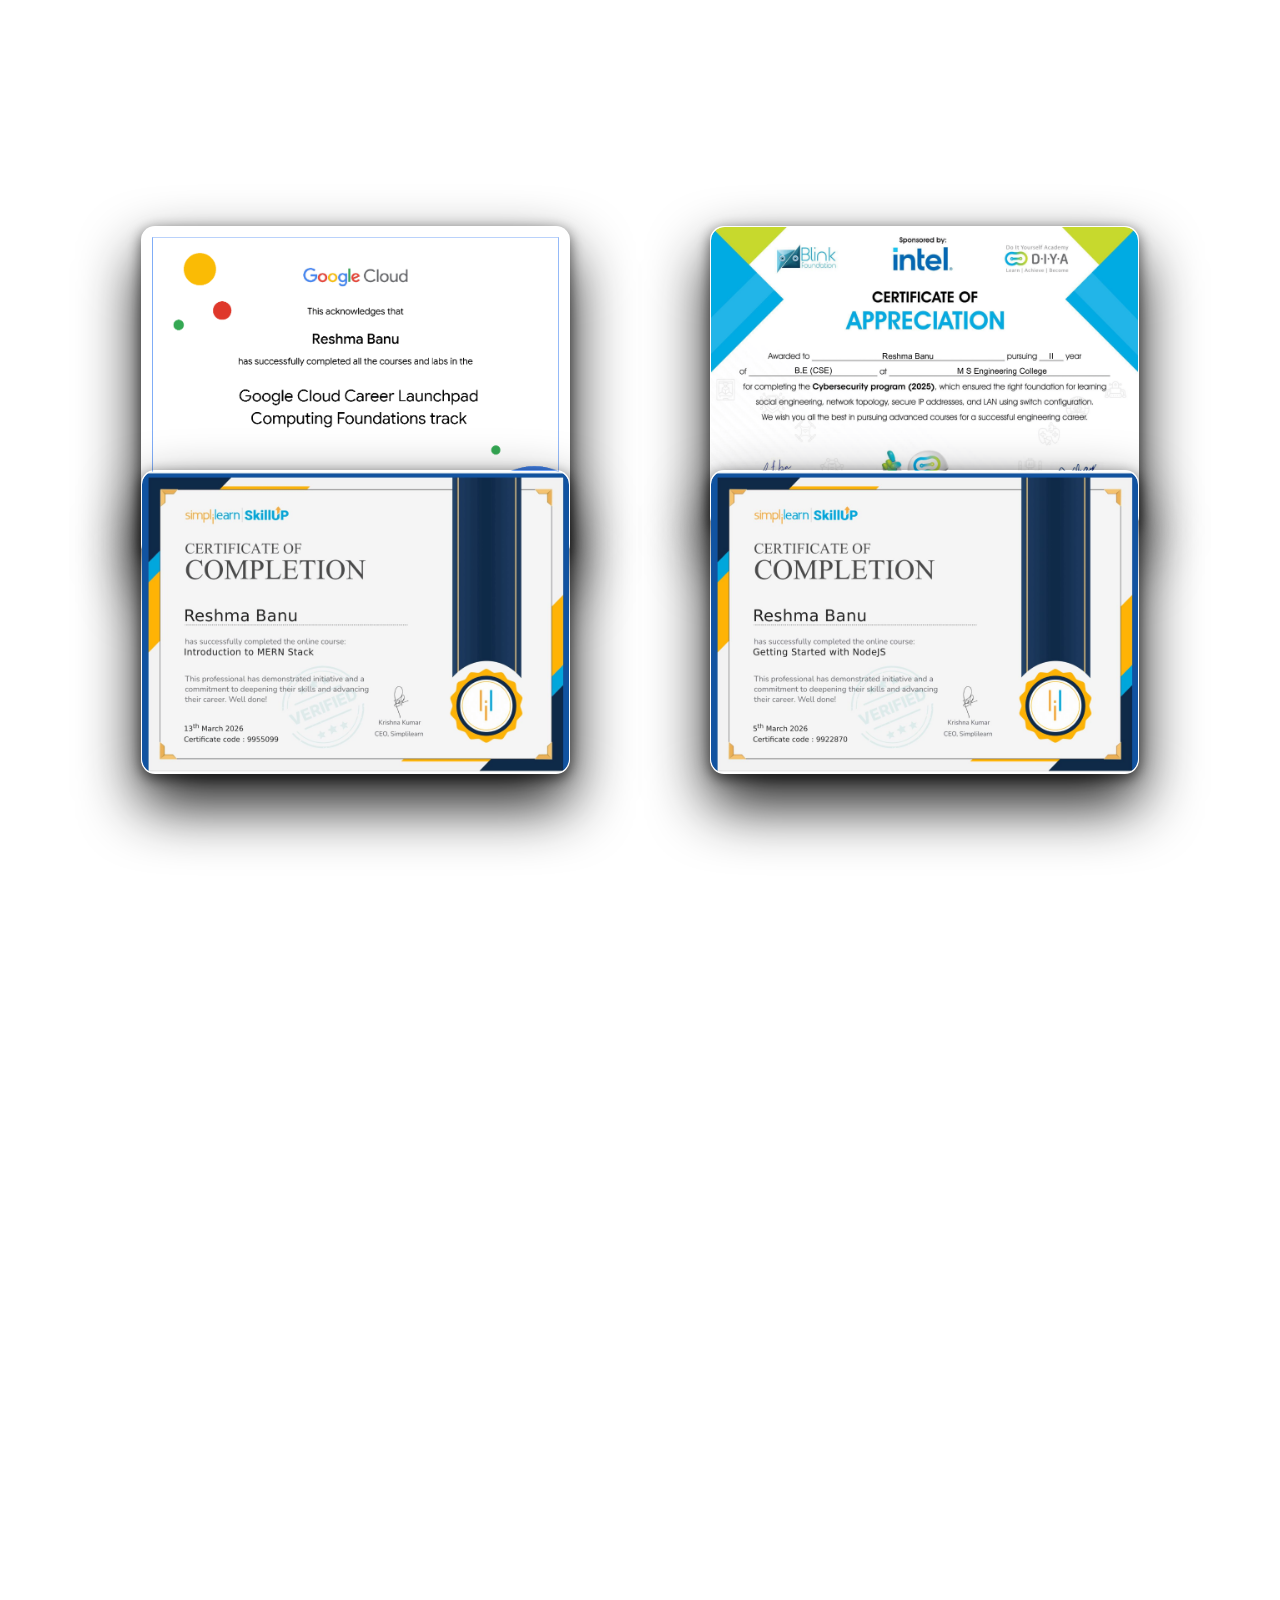
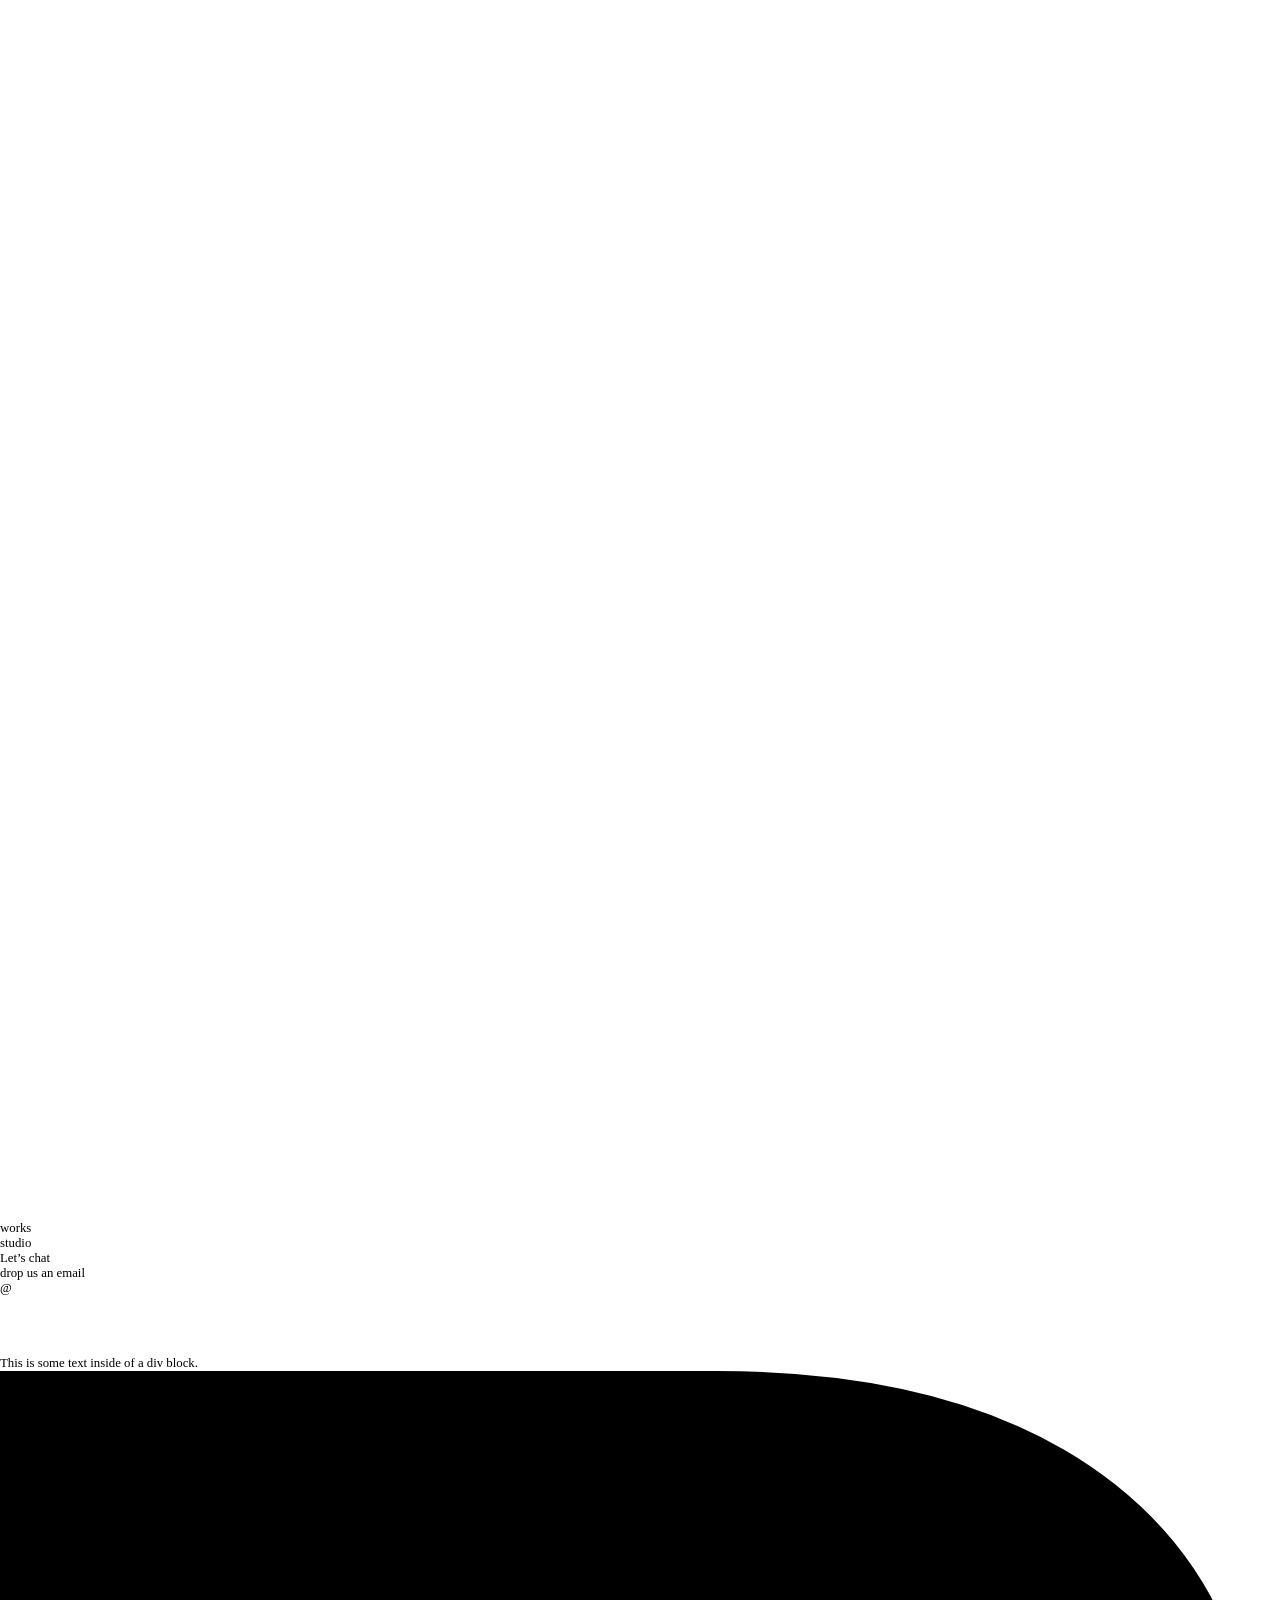
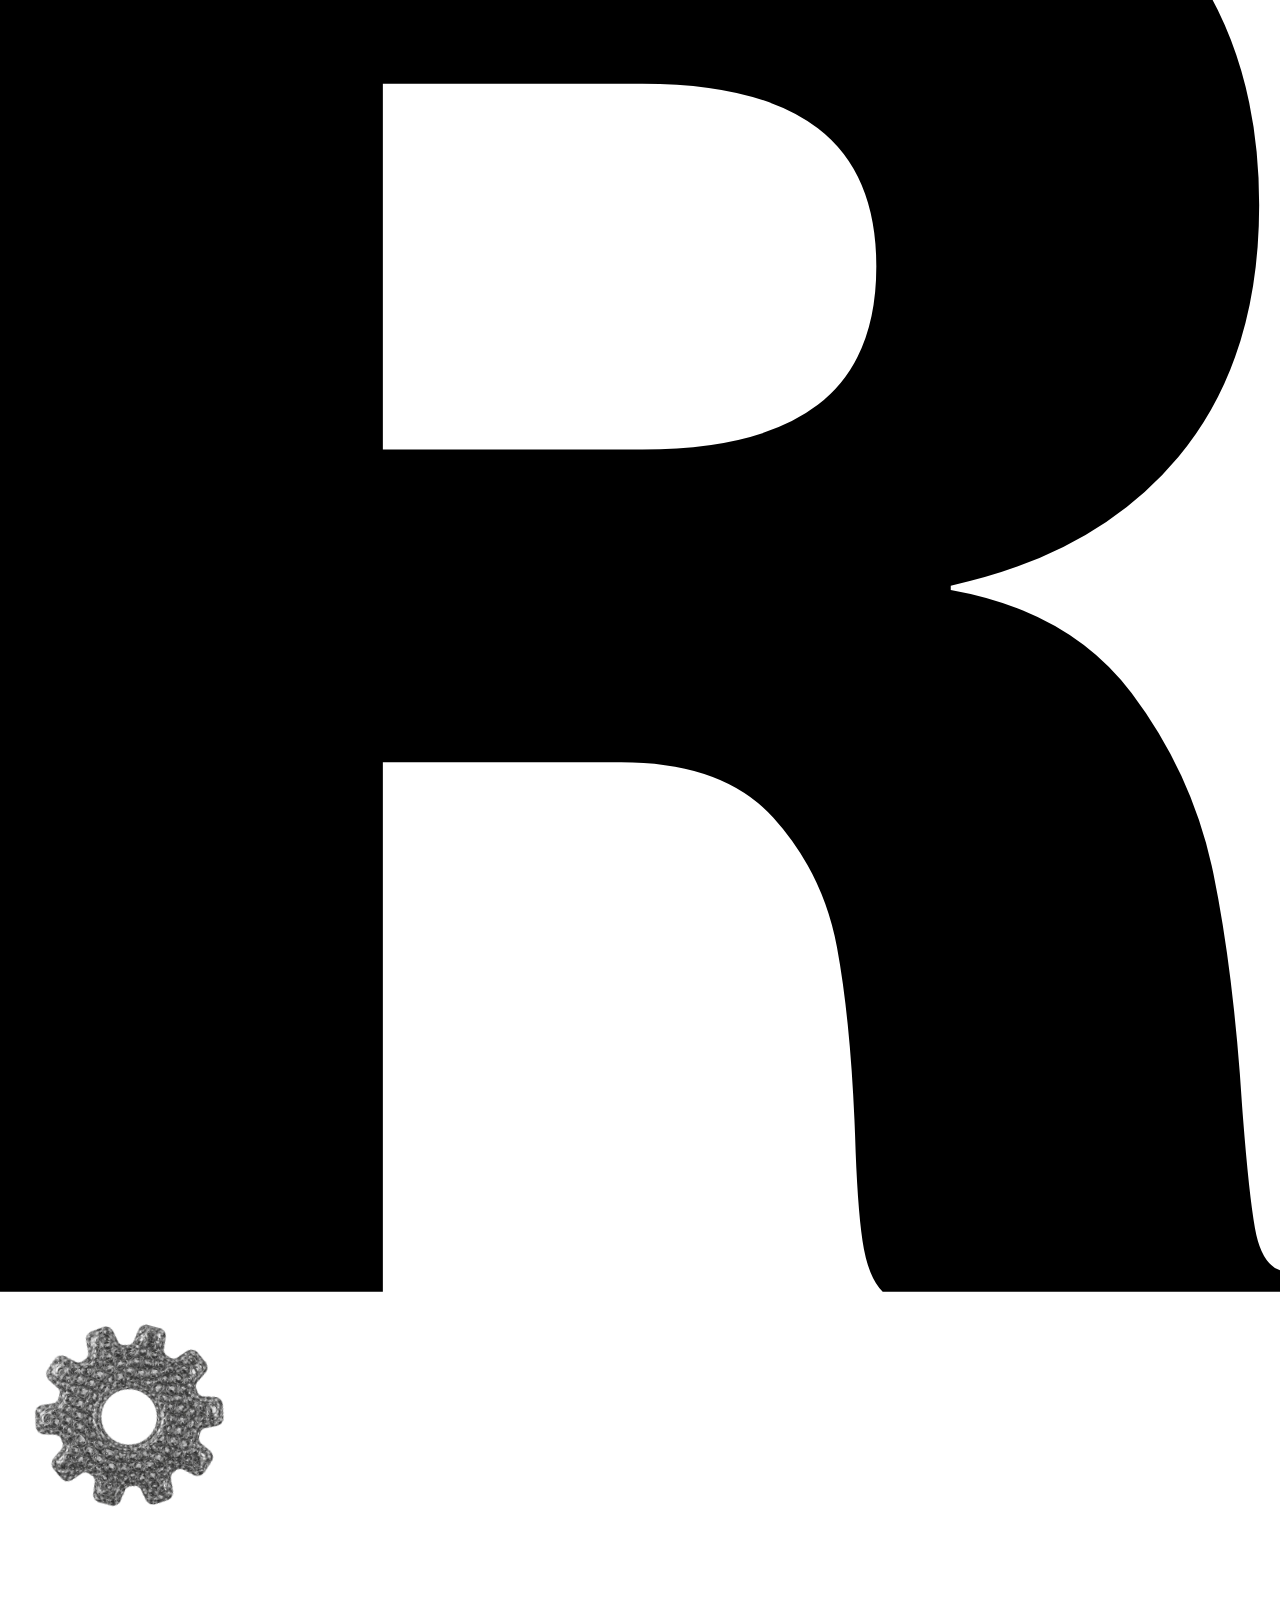
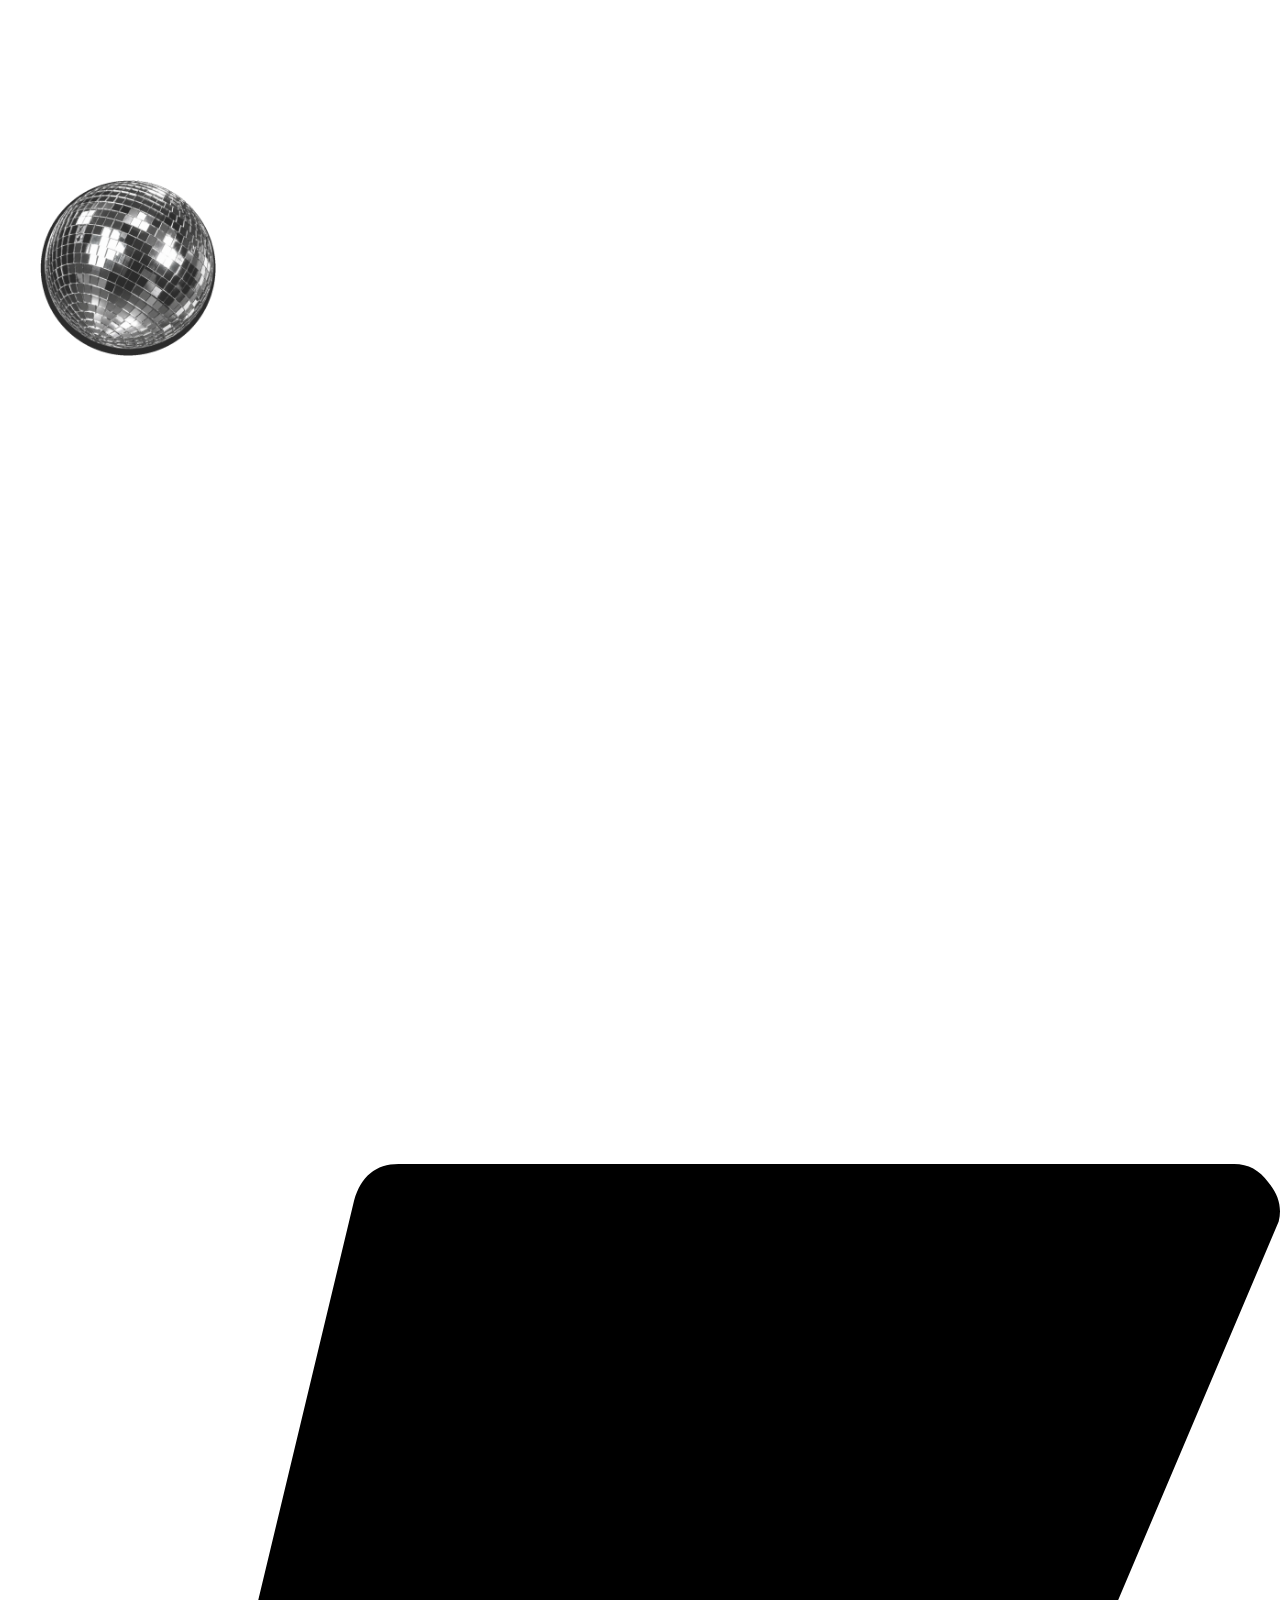
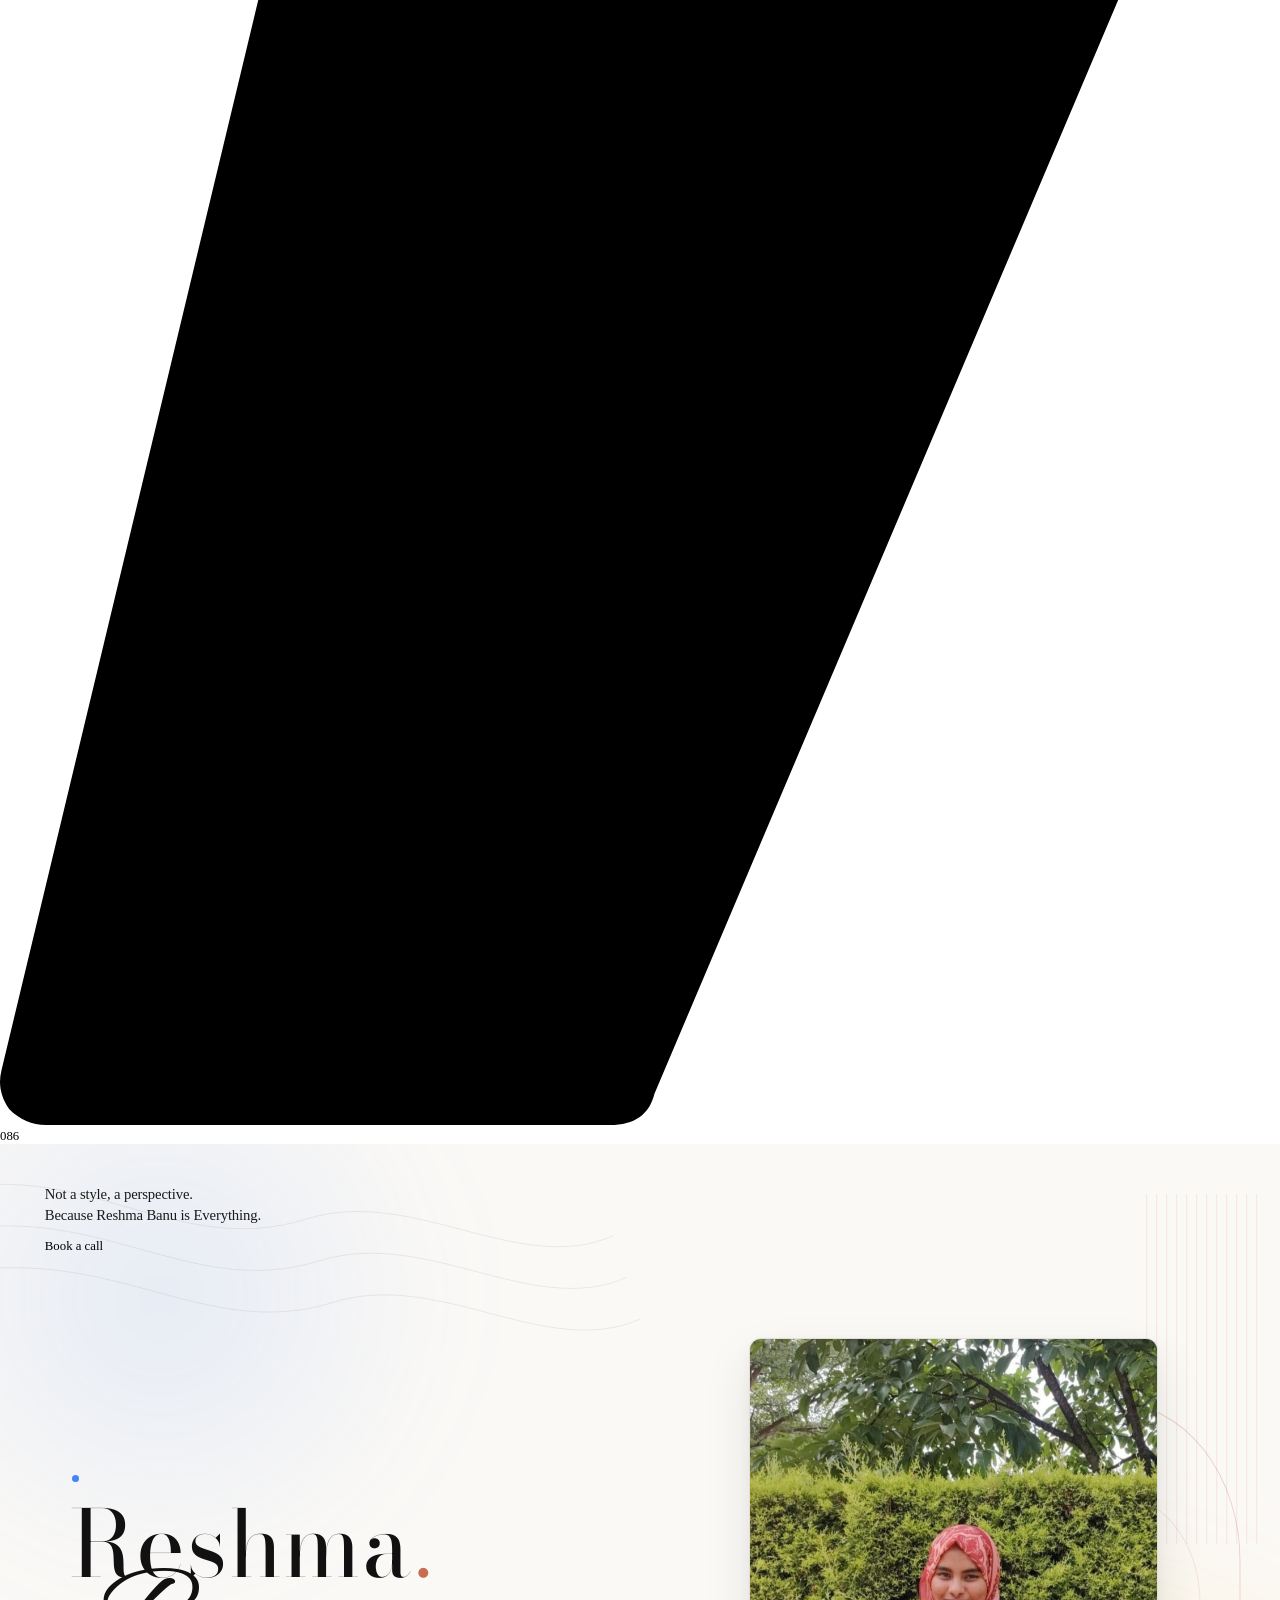
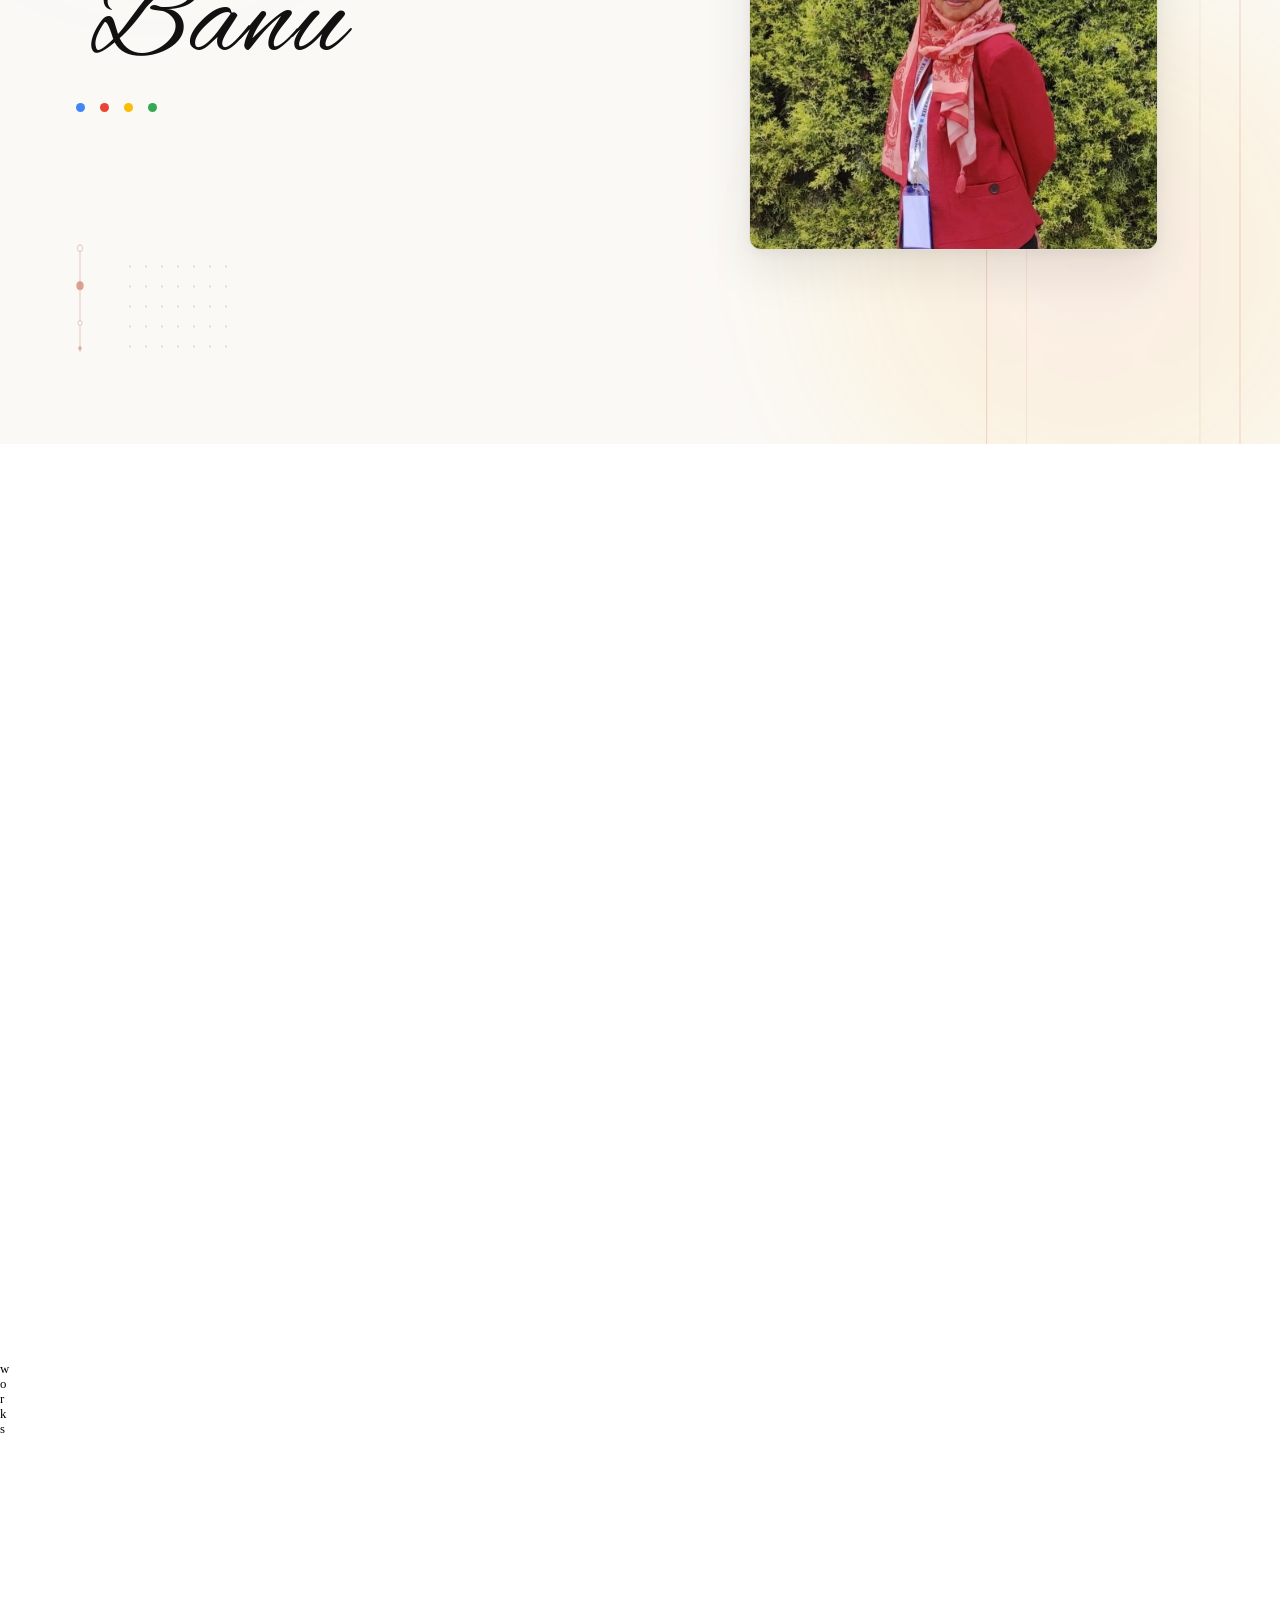
==== commit 25bf59e3: "fix(showreel): remove portrait photo card next to showreel video" ====
--- a/www.noth.in/index.html
+++ b/www.noth.in/index.html
@@ -663,22 +663,7 @@
 
     </div>
   </section>
-</div><section class="section showreel"><div class="container showreel"><div class="space-150 mob-50"></div><h2 line="" class="h1-home balance">Most brands produce content.<br/>We prefer ideas.</h2><div class="space-65"></div><div class="video-showreel-w" style="display: flex; align-items: center; justify-content: space-between; gap: clamp(24px, 4vw, 56px); flex-wrap: wrap;">
-      <div class="video-showreel-flip p-m" style="flex: 1 1 300px; max-width: 440px;">
-        <div delay="0.2" line="">( The step aside )</div>
-        <div delay="0.2" line="" class="text-block-2">In a world of infinite images, the rare thing is clarity. Images defend ideas, experiences shift perception, and brands change how people see the world.</div>
-      </div>
-      <div class="video-showreel-media-side" style="display: flex; align-items: center; gap: clamp(20px, 2.5vw, 36px); flex: 1 1 auto; justify-content: flex-end; flex-wrap: wrap;">
-        <!-- Enlarged Portrait on the LEFT side of the video -->
-        <div class="showreel-portrait-w" style="position: relative; width: clamp(280px, 28vw, 460px); aspect-ratio: 1 / 1; border-radius: 18px; overflow: hidden; box-shadow: 0 25px 55px rgba(0,0,0,0.1), 0 4px 14px rgba(0,0,0,0.04); border: 1px solid rgba(0,0,0,0.06); flex-shrink: 0; background: #f8fafc; transition: transform 0.4s cubic-bezier(0.16, 1, 0.3, 1), box-shadow 0.4s ease;" onmouseenter="this.style.transform='translateY(-6px)'; this.style.boxShadow='0 35px 70px rgba(0,0,0,0.14)';" onmouseleave="this.style.transform='translateY(0)'; this.style.boxShadow='0 25px 55px rgba(0,0,0,0.1), 0 4px 14px rgba(0,0,0,0.04)';">
-          <img src="/assets/portrait/reshma-portrait.jpg" alt="Reshma Banu" loading="eager" style="width: 100%; height: 100%; object-fit: contain; display: block; border-radius: 18px;" />
-        </div>
-        <!-- Video Container on the right -->
-        <div class="video-showreel-full-w" style="position: relative; width: clamp(320px, 32vw, 520px); aspect-ratio: 16 / 10; border-radius: 18px; overflow: hidden; box-shadow: 0 25px 55px rgba(0,0,0,0.1), 0 4px 14px rgba(0,0,0,0.04); border: 1px solid rgba(0,0,0,0.06); flex-shrink: 0;">
-          <video src="/generated_video_showreel.mp4" autoplay="true" loop="" muted="" playsinline="true" crossorigin="anonymous" class="showreel-light" style="width: 100%; height: 100%; object-fit: cover; display: block;"></video>
-        </div>
-      </div>
-    </div></div></div></section><section id="works" class="section works"><div class="container works"><div class="works-word-w"><div class="div-block-2"><div class="works-word-block-state1"><div class="works-word">w</div></div><div class="works-word-block-state1"><div class="works-word o">o</div></div><div class="works-word-block-state1"><div class="works-word r">r</div></div><div class="works-word-block-state1"><div class="works-word k">k</div></div><div class="works-word-block-state1"><div class="works-word">s</div></div></div><div class="div-block-2 hide-tablet"><div class="works-word-block-state2"></div><div class="works-word-block-state2"></div><div class="works-word-block-state2"></div><div class="works-word-block-state2"></div><div class="works-word-block-state2"></div></div></div><div class="space-87"></div><div class="titile-section-work"><h2 line="" class="h3-style">Good brands communicate. +</div><section class="section showreel"><div class="container showreel"><div class="space-150 mob-50"></div><h2 line="" class="h1-home balance">Most brands produce content.<br/>We prefer ideas.</h2><div class="space-65"></div><div class="video-showreel-w"><div class="video-showreel-full-w"><video src="/generated_video_showreel.mp4" autoplay="true" loop="" muted="" playsinline="true" crossorigin="anonymous" class="showreel-light" style="width: 100%; height: 100%; object-fit: cover; display: block;"></video></div><div class="video-showreel-flip p-m"><div delay="0.2" line="">( The step aside )</div><div delay="0.2" line="" class="text-block-2">In a world of infinite images, the rare thing is clarity. Images defend ideas, experiences shift perception, and brands change how people see the world.</div></div></div></div></div></section><section id="works" class="section works"><div class="container works"><div class="works-word-w"><div class="div-block-2"><div class="works-word-block-state1"><div class="works-word">w</div></div><div class="works-word-block-state1"><div class="works-word o">o</div></div><div class="works-word-block-state1"><div class="works-word r">r</div></div><div class="works-word-block-state1"><div class="works-word k">k</div></div><div class="works-word-block-state1"><div class="works-word">s</div></div></div><div class="div-block-2 hide-tablet"><div class="works-word-block-state2"></div><div class="works-word-block-state2"></div><div class="works-word-block-state2"></div><div class="works-word-block-state2"></div><div class="works-word-block-state2"></div></div></div><div class="space-87"></div><div class="titile-section-work"><h2 line="" class="h3-style">Good brands communicate.  <br/>Great brands surprise.</h2></div><div class="work_list_w w-dyn-list"><div role="list" class="work_list w-dyn-items"><div id="w-node-_4052a9ed-bc85-74d6-2f8d-4f251e3cf60d-78a9d1a3" role="listitem" class="work_item w-dyn-item"><h2 line="" class="title-work">Utopia</h2><p line="" class="short-p-work">Where taste meets meaning.</p><a href="/works/utopia" class="work-link w-inline-block" data-video-url="" onclick="openWorkVideo(event, this); return false;" style="display: block; position: relative; text-decoration: none; cursor: pointer;">
   <div class="img-work-w" style="position: relative; width: 100%; aspect-ratio: 1024 / 608; border-radius: 14px; overflow: hidden; background: #0c1012; box-shadow: 0 25px 50px rgba(0,0,0,0.85); border: 1px solid rgba(255,255,255,0.14); transition: transform 0.4s cubic-bezier(0.16, 1, 0.3, 1), box-shadow 0.4s cubic-bezier(0.16, 1, 0.3, 1), border-color 0.4s ease;">
     <img src="/assets/work/musicify-screenshot.webp" loading="eager" alt="Musicify — music streaming app dashboard" sizes="100vw" srcset="/assets/work/musicify-screenshot-p-500.webp 500w, /assets/work/musicify-screenshot-p-800.webp 800w, /assets/work/musicify-screenshot-p-1080.webp 1080w, /assets/work/musicify-screenshot.webp 1600w" class="img-work" style="position: absolute; top: 0; left: 0; width: 100% !important; height: 100% !important; object-fit: cover !important; object-position: top center !important; display: block !important; transition: transform 0.5s cubic-bezier(0.16, 1, 0.3, 1), filter 0.4s ease;"/>
